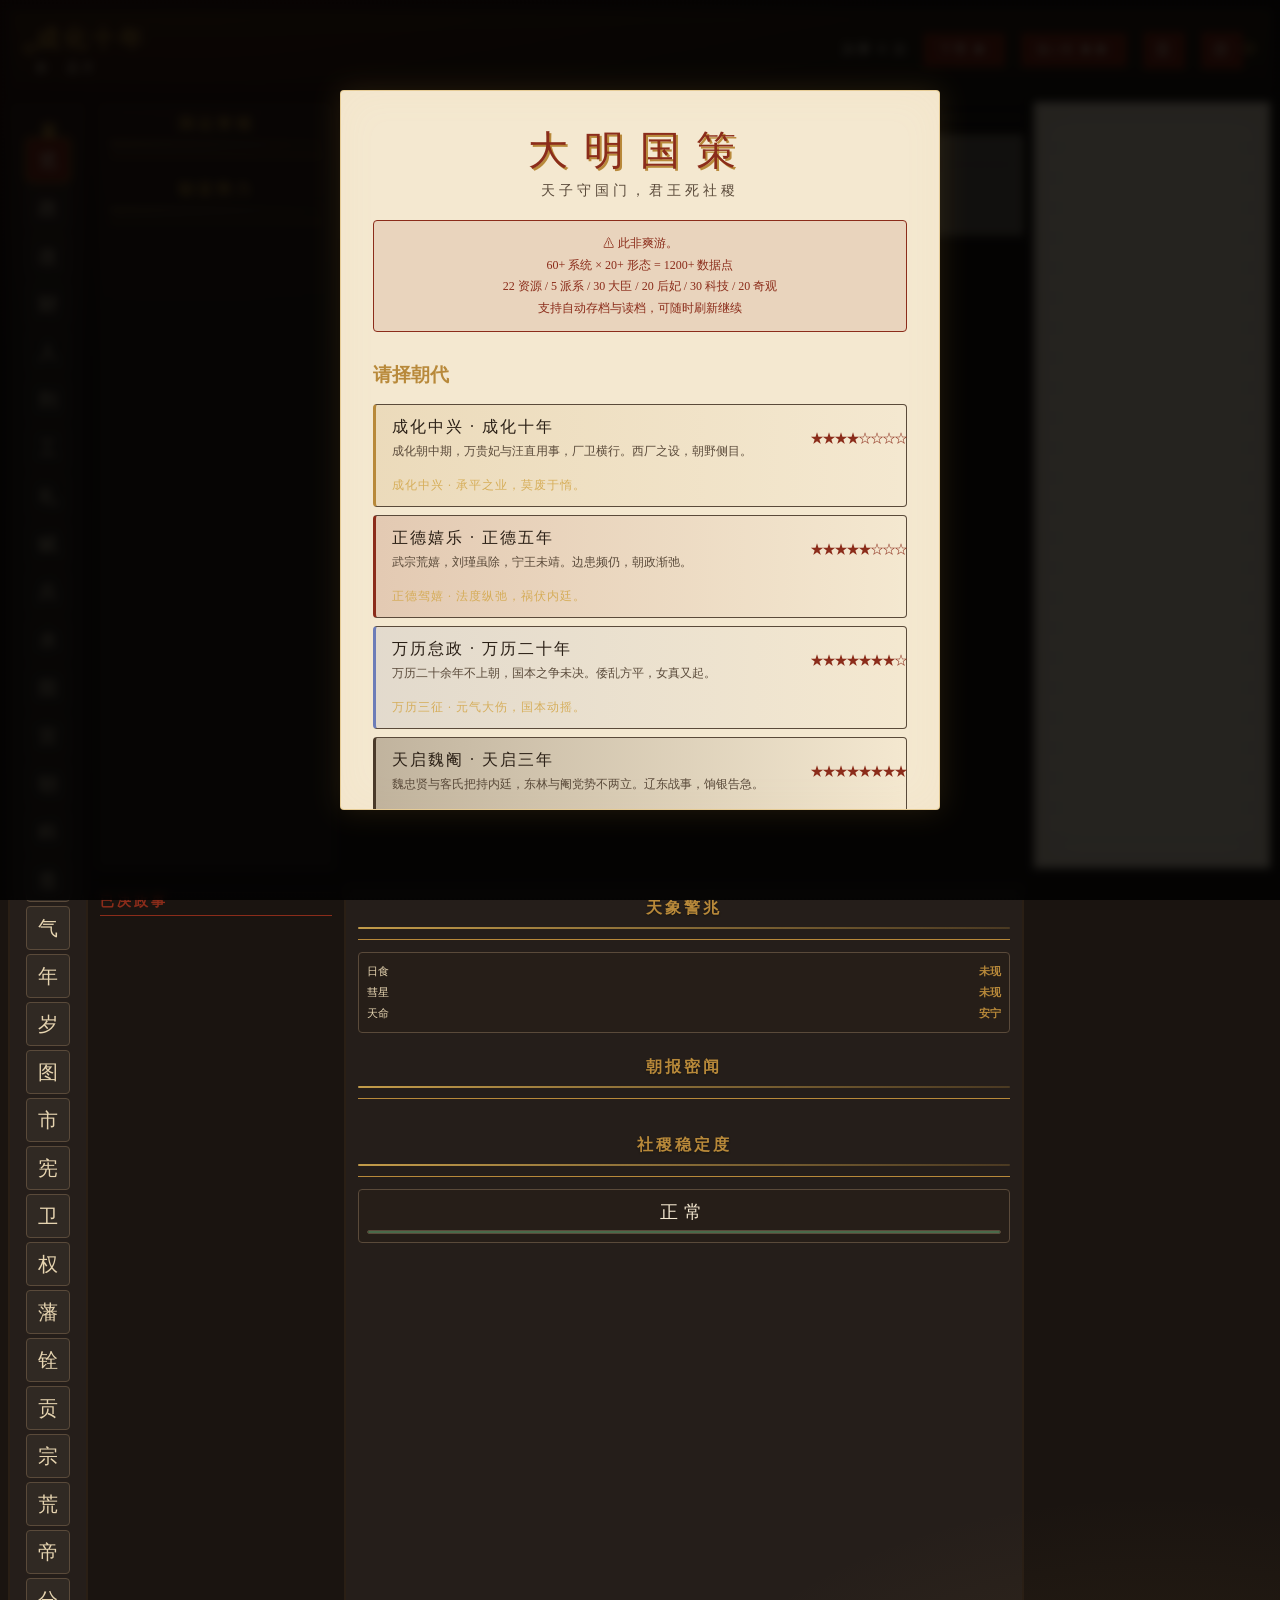
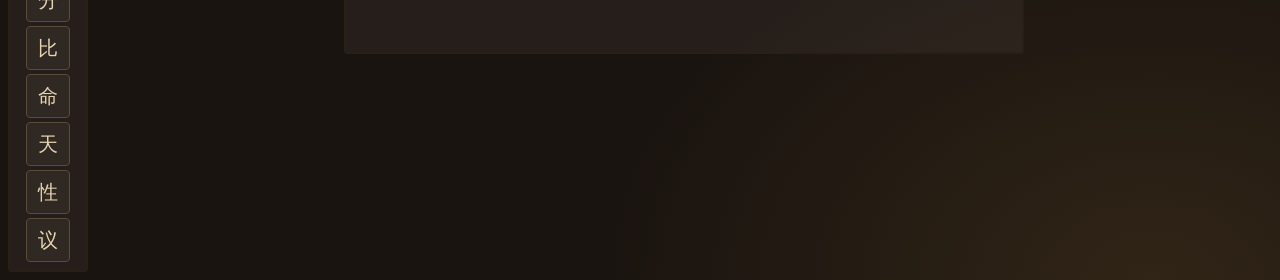
==== daming-guoce-standalone.html @ 9d74d737 "v6.7 界面大改：减少中间空白，收紧布局间距" ====
<!DOCTYPE html>
<html lang="zh-CN">
<head>
<meta charset="UTF-8">
<meta name="viewport" content="width=device-width, initial-scale=1.0">
<title>大明国策 v3.2</title>
<link rel="manifest" href="manifest.json">
<meta name="theme-color" content="#8b2c1a">
<meta name="apple-mobile-web-app-capable" content="yes">
<meta name="apple-mobile-web-app-title" content="大明国策">
<link rel="icon" href="data:image/svg+xml,%3Csvg xmlns='http://www.w3.org/2000/svg' viewBox='0 0 100 100'%3E%3Ctext y='80' font-size='80'%3E%F0%9F%9A%9C%3C/text%3E%3C/svg%3E">
<link rel="stylesheet" href="style.css">
</head>
<body>
<div class="game-container">
    <!-- 顶部 -->
    <header class="dynasty-header">
        <div class="dynasty-title">
            <span class="era-name" id="era-name">成化十年</span>
            <span class="emperor" id="emperor">春 · 孟月</span>
        </div>
        <div class="time-control">
            <span class="time-label" id="time-label">决事 0 次</span>
            <button class="time-btn" id="next-month">下季 ▶</button>
            <button class="time-btn" id="next-year" title="快进一年">快1年 ▶▶</button>
            <button class="save-btn" id="sfx-btn" title="音效设置">音</button>
            <button class="save-btn" id="save-btn" title="手动存档">存</button>
        </div>
    </header>

    <!-- 左侧：系统菜单 -->
    <nav class="system-menu">
        <h2 class="menu-title">朝廷六部</h2>
        <div class="menu-tabs" id="menu-tabs">
            <div class="menu-tab active" data-tab="overview">览</div>
            <div class="menu-tab" data-tab="politics">政</div>
            <div class="menu-tab" data-tab="govern">改</div>
            <div class="menu-tab" data-tab="economy">财</div>
            <div class="menu-tab" data-tab="personnel">人</div>
            <div class="menu-tab" data-tab="impeach">刑</div>
            <div class="menu-tab" data-tab="construction">工</div>
            <div class="menu-tab" data-tab="diplomacy">礼</div>
            <div class="menu-tab" data-tab="finance">赋</div>
            <div class="menu-tab" data-tab="military">兵</div>
            <div class="menu-tab" data-tab="transport">水</div>
            <div class="menu-tab" data-tab="prison">囹</div>
            <div class="menu-tab" data-tab="harem">宫</div>
            <div class="menu-tab" data-tab="court">朝</div>
            <div class="menu-tab" data-tab="keju">科</div>
            <div class="menu-tab" data-tab="yingzao">造</div>
            <div class="menu-tab" data-tab="tech">气</div>
            <div class="menu-tab" data-tab="decade">年</div>
            <div class="menu-tab" data-tab="yearend">岁</div>
            <div class="menu-tab" data-tab="map">图</div>
            <div class="menu-tab" data-tab="markets">市</div>
            <div class="menu-tab" data-tab="censor">宪</div>
            <div class="menu-tab" data-tab="secret">卫</div>
            <div class="menu-tab" data-tab="intrigue">权</div>
            <div class="menu-tab" data-tab="prince">藩</div>
            <div class="menu-tab" data-tab="selection">铨</div>
            <div class="menu-tab" data-tab="tribute">贡</div>
            <div class="menu-tab" data-tab="zongfan">宗</div>
            <div class="menu-tab" data-tab="famine">荒</div>
            <div class="menu-tab" data-tab="emperor">帝</div>
            <div class="menu-tab" data-tab="share">分</div>
            <div class="menu-tab" data-tab="compare">比</div>
            <!-- 批E：王朝使命 -->
            <div class="menu-tab" data-tab="mission">命</div>
            <!-- v6.6 批L-甲：天命 -->
            <div class="menu-tab" data-tab="tianming">天</div>
            <!-- v6.6 批L-乙：心性 -->
            <div class="menu-tab" data-tab="xinxing">性</div>
            <!-- v6.6 批L-丙：朝会 -->
            <div class="menu-tab" data-tab="chaohui">议</div>
        </div>
    </nav>

    <!-- 主内容 -->
    <main class="main-content">
        <!-- 左侧：22资源 + 5派系 -->
        <aside class="left-panel">
            <h2 class="panel-title">国运资储</h2>
            <div class="stat-list" id="resource-list"></div>
            <h2 class="panel-title" style="margin-top:24px">朝堂势力</h2>
            <div class="faction-list" id="faction-list"></div>
        </aside>

        <!-- 中央：国事区（永久DOM，切tab不销毁） -->
        <div class="edict-zone" id="edict-zone">
            <div class="season-banner" id="season-banner"></div>
            <div class="edict-paper" id="edict-paper">
                <div class="edict-from" id="edict-from">【候旨】</div>
                <h2 class="edict-title" id="edict-title">国事待理</h2>
                <div class="edict-content" id="edict-content">点右上"下季"推进国事，遇有大事将有急奏呈上。</div>
            </div>
        </div>
        <!-- 中央：当前面板 -->
        <section class="center-panel" id="center-panel">
            <!-- 中央内容由各系统动态渲染 -->
        </section>
        <!-- 中央：已决政事（永久DOM） -->
        <div class="edict-history" id="edict-history-zone">
            <h3 class="history-title">已决政事</h3>
            <div class="history-list" id="history-list"></div>
        </div>

        <!-- 右侧：天象 + 朝报 + 稳定度 -->
        <aside class="right-panel">
            <h2 class="panel-title">天象警兆</h2>
            <div class="celestial">
                <div class="celestial-item">
                    <span class="celestial-label">日食</span>
                    <span class="celestial-value" id="omen-eclipse">未现</span>
                </div>
                <div class="celestial-item">
                    <span class="celestial-label">彗星</span>
                    <span class="celestial-value" id="omen-comet">未现</span>
                </div>
                <div class="celestial-item">
                    <span class="celestial-label">天命</span>
                    <span class="celestial-value" id="omen-mandate">安宁</span>
                </div>
            </div>
            <h2 class="panel-title" style="margin-top:24px">朝报密闻</h2>
            <div class="news-list" id="news-list"></div>
            <h2 class="panel-title" style="margin-top:24px">社稷稳定度</h2>
            <div class="stability-box">
                <div class="stability-level" id="stability-level">正常</div>
                <div class="stability-bar">
                    <div class="stability-fill" id="stability-fill"></div>
                </div>
            </div>
        </aside>
    </main>
</div>

<!-- 批1：移动端底部导航（<768px 由 CSS 启用） -->
<nav class="mobile-tabbar" id="mobile-tabbar">
    <div class="mobile-tab active" data-mview="center"><span class="mt-icon">事</span><span class="mt-label">国事</span></div>
    <div class="mobile-tab" data-mview="left"><span class="mt-icon">储</span><span class="mt-label">资储</span></div>
    <div class="mobile-tab" data-mview="menu"><span class="mt-icon">朝</span><span class="mt-label">朝堂</span></div>
    <div class="mobile-tab" data-mview="right"><span class="mt-icon">天</span><span class="mt-label">天象</span></div>
</nav>
<button class="mobile-next-btn" id="mobile-next" title="下季">下季 ▶</button>

<!-- 事件弹窗 -->
<div class="event-modal" id="event-modal">
    <div class="event-paper">
        <div class="event-header" id="event-header">春 · 孟月</div>
        <h2 class="event-title" id="event-title">飞蝗蔽天</h2>
        <div class="event-content" id="event-content">北直隶蝗灾。</div>
        <div class="event-choices" id="event-choices"></div>
    </div>
</div>

<!-- 奏折弹窗（仪式化） -->
<div class="memorial-modal" id="memorial-modal">
    <div class="memorial-paper">
        <!-- 奏折头部：递折部门 + 密级 -->
        <div class="memorial-ribbon">
            <div class="memorial-ministry" id="memorial-ministry">户部 · 本章</div>
            <div class="memorial-time" id="memorial-time">天启三年 春</div>
        </div>
        
        <!-- 奏折主文 -->
        <div class="memorial-body">
            <div class="memorial-handle"></div>
            <h2 class="memorial-title" id="memorial-title">请发内帑赈济</h2>
            <div class="memorial-content" id="memorial-content"></div>
        </div>
        
        <!-- 票拟：内阁意见 -->
        <div class="pini-section">
            <div class="pini-label">【内阁票拟】</div>
            <div class="pini-text" id="pini-text">准奏照办</div>
            <div class="pini-reason" id="pini-reason">该部所奏合于大体，臣等议如所请。</div>
        </div>
        
        <!-- 批红：御玺 -->
        <div class="pihong-section">
            <div class="seal-container">
                <div class="seal-circle">
                    <span class="seal-glyph">御</span>
                </div>
                <div class="seal-info">
                    <div class="seal-name" id="seal-name">用制诰之宝</div>
                    <div class="seal-desc" id="seal-desc">朱文方印</div>
                </div>
            </div>
        </div>
        
        <!-- 圣裁 -->
        <h3 class="memorial-decision-title">圣上亲裁</h3>
        <div class="memorial-choices" id="memorial-choices"></div>
    </div>
</div>

<!-- 剧本选择弹窗 -->
<div class="script-modal active" id="script-modal">
    <div class="script-paper">
        <div class="script-title">大明国策</div>
        <div class="script-subtitle">天子守国门，君王死社稷</div>
        <div class="script-warning">
            ⚠ 此非爽游。<br>
            60+ 系统 × 20+ 形态 = 1200+ 数据点<br>
            22 资源 / 5 派系 / 30 大臣 / 20 后妃 / 30 科技 / 20 奇观<br>
            支持自动存档与读档，可随时刷新继续
        </div>
        <h3 style="color: #b8893a; margin-top: 30px;">请择朝代</h3>
        <div class="script-list" id="script-list"></div>
    </div>
</div>

<!-- 结局弹窗 -->
<div class="end-modal" id="end-modal">
    <div class="end-paper">
        <div class="end-era" id="end-era">天启三年</div>
        <h2 class="end-title" id="end-title">国运终焉</h2>
        <div class="end-content" id="end-content"></div>
        <div class="end-stats" id="end-stats"></div>
        <!-- 批3：结局回响「身后名」区块（编年大事/厂卫卷宗/谥号/史官总评） -->
        <div class="end-legacy" id="end-legacy"></div>
        <div class="end-buttons">
            <button class="restart-btn" id="restart-btn">再起一朝</button>
            <button class="continue-btn" id="end-continue-btn">载入存档</button>
        </div>
    </div>
</div>

<!-- 批1：岁末大计面板（五步分展 + 玉玺钦此） -->
<div class="yearend-modal" id="yearend-modal">
    <div class="yearend-paper">
        <div class="ye-header">
            <div class="ye-era" id="ye-era">岁末大计</div>
            <button class="ye-close" id="ye-close-btn">暂离</button>
        </div>
        <div class="ye-steps-bar" id="ye-steps-bar"></div>
        <div class="ye-body" id="ye-body"></div>
        <div class="ye-footer" id="ye-footer"></div>
    </div>
</div>

<!-- 批1：音效设置弹窗 -->
<div class="sfx-modal" id="sfx-modal">
    <div class="sfx-paper">
        <h2 class="sfx-title">御用音律</h2>
        <div class="sfx-row">
            <span class="sfx-label">音效</span>
            <button class="sfx-toggle" id="sfx-toggle">开</button>
        </div>
        <div class="sfx-row">
            <span class="sfx-label">音量</span>
            <input type="range" id="sfx-volume" class="sfx-volume" min="0" max="100" value="60">
        </div>
        <div class="sfx-hint">钟鼓磬音，皆宫中所制，不假外物。</div>
        <button class="sfx-close" id="sfx-close">知 道 了</button>
    </div>
</div>

<!-- 批2：舆图地区况卡浮层 -->
<div class="map-modal" id="map-modal">
    <div class="map-paper">
        <div class="map-cell-head">
            <span class="map-cell-name" id="map-cell-name">北直隶</span>
            <span class="map-cell-tag" id="map-cell-tag">布政司</span>
            <button class="map-cell-close" id="map-cell-close" onclick="closeMapModal()">退 出</button>
        </div>
        <div class="map-cell-status" id="map-cell-status">当前状态：安定</div>
        <div class="map-cell-desc" id="map-cell-desc"></div>
        <div class="map-cell-cool" id="map-cell-cool"></div>
        <div class="map-cell-actions" id="map-cell-actions"></div>
        <!-- 批J(v6.3)：省份治细务（省画像+分支治理），运行时注入 -->
        <div class="pv-zone" id="pv-zone"></div>
    </div>
</div>

<!-- 批3：命将出师浮层（选帅/调饷/兵力/战报急奏） -->
<div class="map-modal" id="exp-modal">
    <div class="map-paper exp-paper">
        <div class="map-cell-head">
            <span class="map-cell-name" id="exp-title">命将出师</span>
            <span class="map-cell-tag">九边战守</span>
            <button class="map-cell-close" id="exp-close" onclick="closeExpModal()">退 出</button>
        </div>
        <div class="map-cell-cool" id="exp-subtitle"></div>
        <div class="exp-body" id="exp-body"></div>
    </div>
</div>

<!-- 批C：战棋/回合制战场浮层（布阵/战术/地形/士气/火器/撤军，复用 exp-modal 样式） -->
<div class="map-modal" id="bf-modal">
    <div class="map-paper exp-paper">
        <div class="map-cell-head">
            <span class="map-cell-name" id="bf-title">战阵相持</span>
            <span class="map-cell-tag" id="bf-tag">回合制小战</span>
            <button class="map-cell-close" id="bf-close" onclick="bfClose()">退 出</button>
        </div>
        <div class="map-cell-cool" id="bf-subtitle"></div>
        <div class="exp-body" id="bf-body"></div>
    </div>
</div>

<!-- 批2：大臣召见浮层 -->
<div class="talk-modal" id="talk-modal">
    <div class="talk-paper">
        <div class="talk-head">
            <div class="talk-head-id">
                <div class="talk-name" id="talk-name"></div>
                <div class="talk-rank" id="talk-rank"></div>
            </div>
            <div class="talk-loyalty" id="talk-loyalty"></div>
            <button class="talk-close" id="talk-close" onclick="closeTalkModal()">退 下</button>
        </div>
        <div class="talk-relation" id="talk-relation"></div>
        <div class="talk-body" id="talk-body"></div>
        <div class="talk-hint" id="talk-hint"></div>
        <div class="talk-actions" id="talk-actions"></div>
    </div>
</div>

<!-- 批4：早朝议政浮层 -->
<div class="cw-modal" id="court-modal">
    <div class="cw-modal-paper" id="court-paper">
        <h3 class="cw-modal-title">早朝议政</h3>
        <div class="cw-modal-body" id="court-body"></div>
        <button class="cw-btn cw-modal-close" onclick="closeCourtModal()">退朝</button>
    </div>
</div>
<!-- 批4：科举浮层 -->
<div class="cw-modal" id="keju-modal">
    <div class="cw-modal-paper" id="keju-paper">
        <h3 class="cw-modal-title">开科取士</h3>
        <div class="cw-modal-body" id="keju-body"></div>
        <button class="cw-btn cw-modal-close" onclick="closeKejuModal()">退场</button>
    </div>
</div>
<!-- 系统弹窗（弹劾/科技/军事/后宫等） -->
<div class="system-modal" id="system-modal">
    <div class="system-paper" id="system-paper">
        <!-- 动态渲染 -->
    </div>
</div>
<!-- 批D：权谋裁决浮层（朋党倾轧/阴谋暴露/廷杖流放贬谪） -->
<div class="cw-modal" id="intrigue-modal">
    <div class="cw-modal-paper" id="intrigue-paper">
        <h3 class="cw-modal-title" id="intrigue-title">权谋裁决</h3>
        <div class="cw-modal-body" id="intrigue-desc"></div>
        <div class="cw-modal-src cw-dim" id="intrigue-src"></div>
        <div class="cw-modal-body" id="intrigue-opts"></div>
        <button class="cw-btn cw-modal-close" onclick="closeIntrigueModal()">暂缓</button>
    </div>
</div>

<script>// ============================================
// 《大明国策》游戏数据
// 完整规格：22资源 / 5派系 / 四季 / 50+事件
// ============================================

// ====== 22个核心资源 ======
const RESOURCES = {
    treasury:      { name: '国库',   icon: '银', group: 'economic',  desc: '朝廷财政' },
    privyPurse:    { name: '内帑',   icon: '帑', group: 'economic',  desc: '皇帝私房钱' },
    food:          { name: '粮食',   icon: '粮', group: 'economic',  desc: '基础粮食储备' },
    militaryFood:  { name: '军粮',   icon: '饷', group: 'economic',  desc: '军需储备' },
    gunpowder:     { name: '火药',   icon: '药', group: 'economic',  desc: '火攻与神机营' },
    iron:          { name: '铁矿',   icon: '铁', group: 'economic',  desc: '兵器原料' },
    wood:          { name: '木材',   icon: '木', group: 'economic',  desc: '造船与建筑' },
    stone:         { name: '石料',   icon: '石', group: 'economic',  desc: '城墙与奇观' },
    horses:        { name: '马匹',   icon: '马', group: 'economic',  desc: '骑兵与运输' },
    population:    { name: '人口',   icon: '丁', group: 'society',   desc: '在籍人口（万）' },
    stability:     { name: '稳定',   icon: '稳', group: 'society',   desc: '社会安定' },
    prestige:      { name: '威望',   icon: '望', group: 'society',   desc: '朝廷威信' },
    militaryPower: { name: '军力',   icon: '军', group: 'military',  desc: '陆军总数' },
    navyPower:     { name: '水师',   icon: '舟', group: 'military',  desc: '海军总数' },
    mandate:       { name: '天命',   icon: '命', group: 'special',   desc: '天命所归' },
    adminEfficiency:{ name: '行政效率', icon: '政', group: 'internal', desc: '官僚系统效率' },
    corruption:    { name: '腐败',   icon: '腐', group: 'internal',  desc: '腐败程度' },
    culture:       { name: '文化',   icon: '文', group: 'internal',  desc: '教化与科举' },
    tech:          { name: '科技',   icon: '技', group: 'internal',  desc: '工艺水平' },
    commerce:      { name: '商业',   icon: '商', group: 'economic',  desc: '商税与贸易' },
    agriculture:   { name: '农业',   icon: '农', group: 'economic',  desc: '粮产' },
    canalEfficiency:{ name: '漕运',  icon: '漕', group: 'economic',  desc: '粮食运输' },
    vassals:       { name: '藩属',   icon: '藩', group: 'diplomacy', desc: '朝贡国数量' }
};

// 资源分组
const RESOURCE_GROUPS = {
    economic:  { name: '经济', color: '#b8893a' },
    society:   { name: '民生', color: '#4a6a4a' },
    military:  { name: '军事', color: '#8b2c1a' },
    internal:  { name: '内政', color: '#6a5a4a' },
    special:   { name: '天象', color: '#5a4a3a' },
    diplomacy: { name: '外交', color: '#5a6a7a' }
};

// ====== 5个派系 ======
const FACTIONS = {
    civil:    { name: '文官集团',  initial: 60, min: 40, org: '六部+内阁',          hostility: '文官怠政：国库-5%',     overreach: '结党营私，天命-3' },
    military: { name: '武将集团',  initial: 60, min: 30, org: '五军都督+九边',      hostility: '兵变：军力-10%',         overreach: '拥兵自重，天命-3' },
    royal:    { name: '宗室藩王',  initial: 50, min: 20, org: '各地藩王府',          hostility: '靖难之兆：稳定-10',      overreach: '藩王坐大，天命-3' },
    eunuch:   { name: '宦官集团',  initial: 50, min: 25, org: '司礼监+禁府',         hostility: '宦官专权：天命-5',       overreach: '专权乱政，天命-3' },
    consort:  { name: '外戚集团',  initial: 55, min: 15, org: '后妃家族',            hostility: '外戚干政：天命-5',       overreach: '外戚篡权，天命-3' }
};

// ====== 稳定度等级（影响税收/人口/叛乱/士气） ======
const STABILITY_LEVELS = [
    { min: 85, name: '鼎盛', taxMod: 1.15, popMod: 1.30, rebelMod: 0.00, moraleMod: 10 },
    { min: 65, name: '稳定', taxMod: 1.05, popMod: 1.10, rebelMod: 0.02, moraleMod: 5 },
    { min: 45, name: '正常', taxMod: 1.00, popMod: 1.00, rebelMod: 0.05, moraleMod: 0 },
    { min: 25, name: '不稳', taxMod: 0.90, popMod: 0.90, rebelMod: 0.15, moraleMod: -5 },
    { min: 10, name: '危机', taxMod: 0.75, popMod: 0.70, rebelMod: 0.30, moraleMod: -10 },
    { min: 0,  name: '崩溃', taxMod: 0.50, popMod: 0.50, rebelMod: 0.50, moraleMod: -20 }
];

// ====== 弹劾十种下场 ======
const PUNISHMENTS = {
    dismiss:      { name: '驳回弹劾', loyalty: 10, stability: 0, treasury: 0,    demote: 0, death: false, exile: false },
    reprimand:    { name: '训诫留用', loyalty: -5, stability: 1, treasury: 0,    demote: 0, death: false, exile: false },
    fine:         { name: '罚俸半年', loyalty: -10, stability: 2, treasury: 5000, demote: 0, death: false, exile: false },
    demote:       { name: '降级留用', loyalty: -15, stability: 3, treasury: 0,    demote: 1, death: false, exile: false },
    transfer:     { name: '调离要职', loyalty: -8, stability: 1, treasury: 0,    demote: 2, death: false, exile: false },
    dismiss_home: { name: '罢官回乡', loyalty: -20, stability: 5, treasury: 10000, demote: 99, death: false, exile: false },
    confiscate:   { name: '抄家流放', loyalty: 0, stability: 8, treasury: 50000, demote: 99, death: false, exile: true },
    imprison:     { name: '下狱审问', loyalty: 0, stability: 3, treasury: 0,    demote: 99, death: false, exile: false },
    execute:      { name: '斩首示众', loyalty: 0, stability: -3, treasury: 30000, demote: 99, death: true, exile: false },
    exterminate:  { name: '诛族',     loyalty: 0, stability: -10, treasury: 100000, demote: 99, death: true, exile: false }
};

// ====== 季节系统（春/夏/秋/冬） ======
const SEASONS = {
    0: {
        name: '春', month: '正月-三月', icon: '春',
        effect: '万物复苏',
        income: [
            { resource: 'food', formula: '300 * (agriculture/50)' },
            { resource: 'population', formula: 'population * 0.002 * (stability/60)' }
        ],
        expense: '俸禄500 + 军费(军力*0.1)'
    },
    1: {
        name: '夏', month: '四月-六月', icon: '夏',
        effect: '练兵时节',
        income: [
            { resource: 'militaryPower', formula: '100 * (adminEfficiency/50)' }
        ],
        expense: '同上'
    },
    2: {
        name: '秋', month: '七月-九月', icon: '秋',
        effect: '秋收入库',
        income: [
            { resource: 'treasury', formula: '800 * (1-corruption/100) * (adminEfficiency/50)' },
            { resource: 'food', formula: '500 * (agriculture/50)' }
        ],
        expense: '同上'
    },
    3: {
        name: '冬', month: '十月-十二月', icon: '冬',
        effect: '朝贡时节',
        income: [
            { resource: 'prestige', formula: '3 + vassals*0.5' },
            { resource: 'mandate', formula: '2' }
        ],
        expense: '同上'
    }
};

// ====== 事件库 ======
// type: disaster/border/internal/economy/diplomacy/royal
// effect中的key对应RESOURCES或FACTIONS的key

const EVENTS = {
    // ========== 灾害类（8个）==========
    disaster_locust: {
        title: '飞蝗蔽天',
        type: 'disaster',
        desc: '北直隶蝗灾，稼穑殆尽。',
        options: [
            { text: '开仓赈灾', effect: { food: -800, stability: 10, civil: 8, military: -2, prestige: 2 } },
            { text: '征发徭役灭蝗', effect: { food: -200, stability: -5, civil: -5, military: 3, prestige: -3 } },
            { text: '置之不理', effect: { stability: -15, civil: -10, prestige: -5 } }
        ]
    },
    disaster_yellow_river: {
        title: '黄河决口',
        type: 'disaster',
        desc: '开封河决，淹没良田万顷。',
        options: [
            { text: '拨款修堤', effect: { treasury: -1200, stability: 8, civil: 5, military: -2 } },
            { text: '征发民夫', effect: { food: -300, stability: -3, civil: -8, military: 2 } },
            { text: '顺其自然', effect: { stability: -18, civil: -12, food: -500 } }
        ]
    },
    disaster_drought: {
        title: '赤地千里',
        type: 'disaster',
        desc: '陕西大旱，颗粒无收。',
        options: [
            { text: '开官仓赈济', effect: { food: -1000, stability: 8, civil: 8, prestige: 5 } },
            { text: '祈雨祭天', effect: { mandate: 5, prestige: 3, stability: 1 } },
            { text: '强制征粮', effect: { food: 500, stability: -15, civil: -10, military: 3 } }
        ]
    },
    disaster_plague: {
        title: '瘟疫横行',
        type: 'disaster',
        desc: '江南瘟疫，十室九空。',
        options: [
            { text: '派医官救治', effect: { treasury: -800, stability: 5, civil: 6, eunuch: 3 } },
            { text: '隔离疫区', effect: { food: -200, stability: -5, military: 5, civil: -3 } },
            { text: '祭祀祈福', effect: { prestige: -2, stability: -3, mandate: 3, civil: -2 } }
        ]
    },
    disaster_earthquake: {
        title: '地动山摇',
        type: 'disaster',
        desc: '京师地震，宫殿倾颓。',
        options: [
            { text: '修缮宫殿', effect: { treasury: -1500, prestige: 5, stability: 3 } },
            { text: '减免赋税', effect: { food: -200, stability: 8, civil: 5, prestige: 5 } },
            { text: '不理会', effect: { stability: -10, prestige: -5, mandate: -5 } }
        ]
    },
    disaster_snow: {
        title: '大雪成灾',
        type: 'disaster',
        desc: '北疆雪灾，冻死牛羊无数。',
        options: [
            { text: '调拨粮草', effect: { food: -600, stability: 6, military: 5, civil: 3 } },
            { text: '令边军自救', effect: { military: -3, stability: -4, food: -200 } },
            { text: '不管', effect: { stability: -12, military: -8, prestige: -3 } }
        ]
    },
    disaster_locust_2: {
        title: '蝗蝻复起',
        type: 'disaster',
        desc: '蝗蝻食苗，秋粮堪忧。',
        options: [
            { text: '火焚药薰', effect: { treasury: -400, food: 300, stability: 2, civil: 3 } },
            { text: '以工代赈', effect: { food: -300, stability: 5, civil: 5, treasury: -300 } },
            { text: '坐视不理', effect: { food: -700, stability: -8, prestige: -3 } }
        ]
    },
    disaster_tsunami: {
        title: '海啸涌潮',
        type: 'disaster',
        desc: '东南海啸，毁屋溺人。',
        options: [
            { text: '抚恤灾民', effect: { treasury: -700, stability: 6, civil: 5 } },
            { text: '整饬海防', effect: { treasury: -500, military: 5, prestige: 3 } },
            { text: '听之任之', effect: { stability: -10, civil: -8 } }
        ]
    },
    
    // ========== 边患类（7个）==========
    border_tartar: {
        title: '鞑靼犯边',
        type: 'border',
        desc: '鞑靼骑兵破关，劫掠边民。',
        options: [
            { text: '出兵迎击', effect: { militaryPower: -500, prestige: 8, military: 10, civil: -3, treasury: -1000 } },
            { text: '坚壁清野', effect: { food: -300, stability: -3, military: -5, prestige: -2 } },
            { text: '纳贡求和', effect: { treasury: -1500, prestige: -8, military: -8, stability: -2 } }
        ]
    },
    border_wokou: {
        title: '倭寇劫掠',
        type: 'border',
        desc: '倭寇登陆浙闽，烧杀淫掠。',
        options: [
            { text: '派兵剿倭', effect: { militaryPower: -300, prestige: 6, military: 8, treasury: -800 } },
            { text: '加强海禁', effect: { treasury: 200, stability: -3, civil: -5, eunuch: 5 } },
            { text: '招安海盗', effect: { treasury: -400, stability: 2, military: -3 } }
        ]
    },
    border_tusi: {
        title: '土司叛乱',
        type: 'border',
        desc: '云南土司反，攻城略地。',
        options: [
            { text: '出兵平叛', effect: { militaryPower: -600, prestige: 5, military: 8, treasury: -1200 } },
            { text: '招抚土司', effect: { prestige: 3, stability: 2, treasury: -500 } },
            { text: '改土归流', effect: { civil: 5, stability: -5, royal: -5, prestige: 4 } }
        ]
    },
    border_pay: {
        title: '边军缺饷',
        type: 'border',
        desc: '九边欠饷，兵有怨言。',
        options: [
            { text: '立刻拨饷', effect: { treasury: -1500, military: 12, stability: 5 } },
            { text: '拖欠部分', effect: { treasury: -500, military: -8, stability: -5 } },
            { text: '削减编制', effect: { militaryPower: -1000, treasury: 500, military: -15, stability: -10 } }
        ]
    },
    border_strife: {
        title: '武将争功',
        type: 'border',
        desc: '总兵与监军互讦，请旨定夺。',
        options: [
            { text: '偏袒总兵', effect: { military: 8, eunuch: -8, stability: -2 } },
            { text: '偏袒监军', effect: { eunuch: 8, military: -8, stability: -2 } },
            { text: '各打五十大板', effect: { military: -3, eunuch: -3, stability: 3, prestige: 2 } }
        ]
    },
    border_jurchen: {
        title: '女真崛起',
        type: 'border',
        desc: '辽东女真强盛，渐成边患。',
        options: [
            { text: '整饬武备', effect: { treasury: -800, militaryPower: 300, military: 6, prestige: 3 } },
            { text: '开放互市安抚', effect: { treasury: 300, stability: 2, military: -3 } },
            { text: '不予理会', effect: { stability: -2, prestige: -3 } }
        ]
    },
    border_haifang: {
        title: '海防松弛',
        type: 'border',
        desc: '闽浙卫所空虛，海防废弛。',
        options: [
            { text: '拨款整修', effect: { treasury: -600, militaryPower: 200, military: 5, prestige: 2 } },
            { text: '暂缓', effect: { stability: -2, military: -3 } },
            { text: '强征民船', effect: { treasury: 200, stability: -5, civil: -5, military: 3 } }
        ]
    },
    
    // ========== 内政类（20个）==========
    internal_recommend: {
        title: '举荐贤才',
        type: 'internal',
        desc: '侍郎荐人，请旨录用。',
        options: [
            { text: '直接录用', effect: { prestige: 3, civil: 8, eunuch: -5 } },
            { text: '驳回', effect: { civil: -5, prestige: -2 } },
            { text: '调查后再定', effect: { treasury: -200, stability: 2, civil: 2, eunuch: 5 } }
        ]
    },
    internal_exam: {
        title: '科场舞弊',
        type: 'internal',
        desc: '会试弊案，朝野震惊。',
        options: [
            { text: '严查到底', effect: { prestige: 5, stability: 3, civil: -5, eunuch: -3 } },
            { text: '压下消息', effect: { stability: -5, civil: 3, eunuch: 5 } },
            { text: '重新考试', effect: { treasury: -300, prestige: 4, civil: 5 } }
        ]
    },
    internal_corrupt: {
        title: '官员贪污',
        type: 'internal',
        desc: '侍郎贪墨，请旨论处。',
        options: [
            { text: '严查抄家', effect: { treasury: 1000, stability: 5, civil: -3, eunuch: -5 } },
            { text: '警告了事', effect: { civil: 3, stability: -5, eunuch: 5 } },
            { text: '默许', effect: { treasury: -300, stability: -8, civil: 5, eunuch: 8 } }
        ]
    },
    internal_eunuch: {
        title: '宦官专权',
        type: 'internal',
        desc: '司礼监干政，权倾朝野。',
        options: [
            { text: '打压宦官', effect: { eunuch: -12, civil: 8, stability: 3, prestige: 5 } },
            { text: '利用宦官', effect: { eunuch: 10, civil: -8, stability: -3 } },
            { text: '平衡双方', effect: { eunuch: 3, civil: 3, stability: 1, prestige: 2 } }
        ]
    },
    internal_consort: {
        title: '外戚干政',
        type: 'internal',
        desc: '万贵妃父把持朝政，请旨抑制。',
        options: [
            { text: '严厉限制', effect: { consort: -10, civil: 8, stability: 2, prestige: 5 } },
            { text: '拉拢外戚', effect: { consort: 10, civil: -8, stability: -3 } },
            { text: '联姻平衡', effect: { consort: 5, civil: -2, stability: 1, prestige: 2 } }
        ]
    },
    internal_party: {
        title: '党争爆发',
        type: 'internal',
        desc: '东林与齐楚浙党相互攻讦。',
        options: [
            { text: '支持东林', effect: { civil: 8, eunuch: -5, stability: -3, prestige: 2 } },
            { text: '支持齐楚浙党', effect: { civil: 5, eunuch: 5, stability: -2 } },
            { text: '各打五十大板', effect: { civil: -5, stability: 5, prestige: 5 } }
        ]
    },
    internal_prince: {
        title: '藩王不臣',
        type: 'internal',
        desc: '燕王图谋不轨，请旨削藩。',
        options: [
            { text: '削藩', effect: { royal: -20, stability: -5, prestige: 10, civil: 5 } },
            { text: '安抚', effect: { royal: 10, stability: 2, prestige: -3, treasury: -500 } },
            { text: '联姻笼络', effect: { royal: 8, consort: 5, stability: 1, treasury: -800 } }
        ]
    },
    internal_empress: {
        title: '太后干政',
        type: 'internal',
        desc: '太后临朝，请旨定夺。',
        options: [
            { text: '请太后还政', effect: { consort: -12, civil: 10, stability: 3, prestige: 5 } },
            { text: '顺从太后', effect: { consort: 12, civil: -8, eunuch: 5, stability: -3 } },
            { text: '折中分权', effect: { consort: 2, civil: 2, stability: 1 } }
        ]
    },
    internal_remonstrance: {
        title: '言官死谏',
        type: 'internal',
        desc: '御史抬棺上殿，犯颜直谏。',
        options: [
            { text: '纳谏改过', effect: { stability: 5, prestige: 8, civil: 8, eunuch: -3 } },
            { text: '厚葬不予采纳', effect: { prestige: 3, civil: 2, stability: -2 } },
            { text: '以犯上治罪', effect: { stability: -10, prestige: -8, civil: -12, mandate: -3 } }
        ]
    },
    internal_secret: {
        title: '奏折留中',
        type: 'internal',
        desc: '御史密折，言辞激烈。',
        options: [
            { text: '留中不发', effect: { stability: 3, civil: -5, eunuch: 5 } },
            { text: '发出公议', effect: { stability: -5, prestige: 5, civil: 8, eunuch: -5 } },
            { text: '召见密询', effect: { treasury: -200, stability: 1, civil: 2, eunuch: 3 } }
        ]
    },
    internal_jingcha: {
        title: '京察大计',
        type: 'internal',
        desc: '六年京察，考核群臣。',
        options: [
            { text: '严格考核', effect: { stability: 3, prestige: 5, civil: -5, corruption: -3 } },
            { text: '走过场', effect: { stability: -2, civil: 5, corruption: 2 } },
            { text: '借机打压异己', effect: { civil: -8, eunuch: 5, stability: -3, prestige: -3 } }
        ]
    },
    internal_crown: {
        title: '请立太子',
        type: 'internal',
        desc: '群臣请立储君。',
        options: [
            { text: '立嫡长子', effect: { stability: 8, civil: 5, royal: 3, consort: -5 } },
            { text: '立贤不立长', effect: { prestige: 5, civil: -3, stability: -3, royal: -2 } },
            { text: '暂不立储', effect: { stability: -5, civil: -3, eunuch: 3 } }
        ]
    },
    internal_piaoni: {
        title: '内阁票拟之争',
        type: 'internal',
        desc: '首辅次辅争权，请旨定夺。',
        options: [
            { text: '支持首辅', effect: { civil: 5, stability: 2, eunuch: -3 } },
            { text: '支持次辅', effect: { civil: 3, stability: -2, eunuch: 3 } },
            { text: '各打五十大板', effect: { civil: -5, stability: 5, prestige: 5 } }
        ]
    },
    internal_dongchang: {
        title: '厂卫构陷',
        type: 'internal',
        desc: '东厂密报，请旨拿问。',
        options: [
            { text: '令禁府拿问', effect: { eunuch: 8, civil: -10, stability: -3, prestige: -2 } },
            { text: '先派人暗查', effect: { treasury: -300, stability: 2, eunuch: -3, civil: 3 } },
            { text: '斥退东厂', effect: { eunuch: -12, civil: 10, stability: 3, prestige: 5 } }
        ]
    },
    internal_zaochao: {
        title: '百官早朝',
        type: 'internal',
        desc: '群臣请恢复早朝。',
        options: [
            { text: '恢复早朝', effect: { stability: 5, prestige: 5, civil: 8, eunuch: -3 } },
            { text: '改三日一朝', effect: { stability: 2, civil: 2, prestige: 1 } },
            { text: '依旧免朝', effect: { stability: -5, civil: -8, eunuch: 5, prestige: -3 } }
        ]
    },
    internal_yongguan: {
        title: '裁汰冗官',
        type: 'internal',
        desc: '户部请裁撤冗员。',
        options: [
            { text: '大加裁汰', effect: { treasury: 800, stability: -5, civil: -10, prestige: 3 } },
            { text: '小规模裁减', effect: { treasury: 300, stability: -1, civil: -3 } },
            { text: '不裁', effect: { treasury: -200, civil: 5, stability: 2 } }
        ]
    },
    internal_xungui: {
        title: '勋贵争荫',
        type: 'internal',
        desc: '勋贵争求恩荫入仕。',
        options: [
            { text: '按军功授荫', effect: { military: 8, civil: -3, stability: 3, prestige: 3 } },
            { text: '按亲疏授荫', effect: { royal: 5, military: -5, stability: -2 } },
            { text: '暂停恩荫', effect: { military: -8, civil: 5, treasury: 400, stability: 2 } }
        ]
    },
    internal_qingjing: {
        title: '藩王请京',
        type: 'internal',
        desc: '边藩请求入京辅政。',
        options: [
            { text: '准其入京', effect: { royal: 10, civil: -8, stability: -3 } },
            { text: '婉言拒绝', effect: { royal: -8, civil: 5, stability: 2 } },
            { text: '入京但不留京', effect: { royal: 2, civil: 2, stability: 1, prestige: 2 } }
        ]
    },
    internal_kuikong: {
        title: '地方州县亏空',
        type: 'internal',
        desc: '江南亏空，请旨彻查。',
        options: [
            { text: '派御史彻查', effect: { treasury: -400, stability: 3, civil: 3, corruption: -3 } },
            { text: '令地方补足', effect: { treasury: 500, stability: -5, civil: -5 } },
            { text: '不了了之', effect: { stability: -3, corruption: 5, civil: 2 } }
        ]
    },
    internal_morals: {
        title: '言官风闻奏事',
        type: 'internal',
        desc: '御史弹劾大臣，请旨定夺。',
        options: [
            { text: '准其弹劾', effect: { prestige: 3, civil: -5, stability: 2 } },
            { text: '驳回弹劾', effect: { civil: 5, stability: -2, prestige: -2 } },
            { text: '调查后再定', effect: { treasury: -200, stability: 2, civil: 2, eunuch: 3 } }
        ]
    },
    
    // ========== 经济类（18个）==========
    economy_haijin: {
        title: '请开海禁',
        type: 'economy',
        desc: '闽广士绅请开海禁。',
        options: [
            { text: '准开海禁', effect: { treasury: 1000, prestige: 3, civil: 5, stability: -2, commerce: 5 } },
            { text: '仍禁如故', effect: { stability: 2, military: 3, civil: -3, commerce: -2 } },
            { text: '加征船税', effect: { treasury: 500, civil: -5, eunuch: 5, commerce: 3 } }
        ]
    },
    economy_mine: {
        title: '银矿之议',
        type: 'economy',
        desc: '云南奏报发现银矿。',
        options: [
            { text: '官营开采', effect: { treasury: 2000, civil: 3, stability: 2, corruption: 2 } },
            { text: '许民开采', effect: { treasury: 800, civil: 8, stability: -1, commerce: 3 } },
            { text: '封矿不采', effect: { stability: -3, prestige: -2, civil: -5 } }
        ]
    },
    economy_coin: {
        title: '钱法混乱',
        type: 'economy',
        desc: '私钱泛滥，币制混乱。',
        options: [
            { text: '改铸新钱', effect: { treasury: -600, stability: 5, commerce: 3, corruption: -2 } },
            { text: '放任不管', effect: { stability: -8, commerce: -5, corruption: 3 } },
            { text: '强令通行', effect: { stability: -3, treasury: 300, civil: -5 } }
        ]
    },
    economy_caoyun: {
        title: '漕运淤塞',
        type: 'economy',
        desc: '运河淤塞，漕运不畅。',
        options: [
            { text: '拨款疏浚', effect: { treasury: -800, food: 500, stability: 3, civil: 5, canalEfficiency: 5 } },
            { text: '改行海运', effect: { treasury: -500, food: 300, stability: 2, military: 3, canalEfficiency: -2 } },
            { text: '暂不处理', effect: { food: -500, stability: -5, civil: -5, canalEfficiency: -5 } }
        ]
    },
    economy_tax: {
        title: '商税之争',
        type: 'economy',
        desc: '户部请加征商税。',
        options: [
            { text: '加征商税', effect: { treasury: 800, stability: -3, civil: -5, commerce: -3 } },
            { text: '维持原税', effect: { stability: 2, commerce: 2 } },
            { text: '减免商税', effect: { treasury: -400, stability: 3, civil: 5, commerce: 5 } }
        ]
    },
    economy_salt: {
        title: '盐政之弊',
        type: 'economy',
        desc: '私盐泛滥，盐政败坏。',
        options: [
            { text: '严查盐政', effect: { treasury: 1000, stability: 2, corruption: -3, civil: -3 } },
            { text: '招安盐枭', effect: { stability: 3, corruption: 2, military: 2 } },
            { text: '放开盐禁', effect: { treasury: 500, commerce: 5, corruption: -2, stability: -2 } }
        ]
    },
    economy_weave: {
        title: '织造之请',
        type: 'economy',
        desc: '应天织造请扩充机户。',
        options: [
            { text: '扩充官营', effect: { treasury: 600, commerce: 3, civil: -5, stability: -2 } },
            { text: '许民自织', effect: { treasury: 200, commerce: 5, civil: 5 } },
            { text: '维持现状', effect: { stability: 1 } }
        ]
    },
    economy_shibosi: {
        title: '市舶司复设',
        type: 'economy',
        desc: '福建请复设市舶司。',
        options: [
            { text: '复设市舶司', effect: { treasury: 800, commerce: 5, prestige: 3, eunuch: 3 } },
            { text: '不设', effect: { stability: 1, commerce: -2, prestige: -1 } },
            { text: '设司派宦官监税', effect: { treasury: 1000, eunuch: 8, civil: -5, corruption: 3 } }
        ]
    },
    economy_yitiao: {
        title: '一条鞭法',
        type: 'economy',
        desc: '有司请推行一条鞭法。',
        options: [
            { text: '推行', effect: { treasury: 500, stability: 3, civil: 5, corruption: -2, agriculture: 3 } },
            { text: '暂缓', effect: { stability: 1 } },
            { text: '反对', effect: { civil: -3, treasury: -300, stability: -2 } }
        ]
    },
    economy_huangzhuang: {
        title: '皇庄扩地',
        type: 'economy',
        desc: '内帑请扩皇庄。',
        options: [
            { text: '准扩', effect: { treasury: 500, consort: 5, eunuch: 5, stability: -8, civil: -8 } },
            { text: '驳回', effect: { stability: 5, civil: 5, eunuch: -5 } },
            { text: '折中少扩', effect: { treasury: 200, stability: -2, civil: -2 } }
        ]
    },
    economy_chama: {
        title: '茶马互市',
        type: 'economy',
        desc: '陕西奏请茶马互市。',
        options: [
            { text: '官营互市', effect: { treasury: 300, militaryPower: 200, military: 5, commerce: 3 } },
            { text: '许民互市', effect: { treasury: 200, commerce: 5, civil: 5, stability: -1 } },
            { text: '禁止', effect: { stability: -2, military: -5, prestige: -2 } }
        ]
    },
    economy_huangshang: {
        title: '皇商垄断',
        type: 'economy',
        desc: '内府请准皇商垄断某货。',
        options: [
            { text: '准', effect: { treasury: 800, eunuch: 8, civil: -10, stability: -3, commerce: -3 } },
            { text: '不准', effect: { stability: 3, civil: 5, eunuch: -5, commerce: 2 } },
            { text: '折中限额', effect: { treasury: 300, eunuch: 2, civil: -2, stability: 1 } }
        ]
    },
    economy_liumin: {
        title: '流民垦荒',
        type: 'economy',
        desc: '河南奏报流民渐聚。',
        options: [
            { text: '招抚分田', effect: { food: 800, stability: 5, civil: 8, agriculture: 5, treasury: -300 } },
            { text: '强令返籍', effect: { stability: -8, civil: -8, food: -200 } },
            { text: '编入军屯', effect: { militaryPower: 300, food: 200, stability: -3, military: 3 } }
        ]
    },
    economy_water: {
        title: '水患频仍',
        type: 'economy',
        desc: '畿辅水患，请旨赈济。',
        options: [
            { text: '筑堤以工代赈', effect: { treasury: -600, food: 300, stability: 5, civil: 5, agriculture: 3 } },
            { text: '移民就食', effect: { food: -500, stability: 2, civil: -3 } },
            { text: '不治', effect: { stability: -10, food: -400, agriculture: -5 } }
        ]
    },
    economy_storehouse: {
        title: '官仓空虚',
        type: 'economy',
        desc: '户部奏官仓将竭。',
        options: [
            { text: '拨银籴粮', effect: { treasury: -800, food: 1000, stability: 3, civil: 3 } },
            { text: '令地方自筹', effect: { food: 300, stability: -2, civil: -3 } },
            { text: '不充', effect: { stability: -3, food: -100 } }
        ]
    },
    economy_port: {
        title: '口岸闭市',
        type: 'economy',
        desc: '闽浙口岸是否开关。',
        options: [
            { text: '开一港', effect: { treasury: 400, commerce: 5, stability: 3, civil: 5 } },
            { text: '全数封锁', effect: { stability: -5, civil: -8, commerce: -5 } },
            { text: '尽数开放', effect: { treasury: 800, commerce: 8, stability: -2, prestige: 2 } }
        ]
    },
    economy_taxjian: {
        title: '税监横行',
        type: 'economy',
        desc: '税监盘剥，民怨沸腾。',
        options: [
            { text: '撤回税监', effect: { treasury: -500, stability: 5, civil: 8, eunuch: -8, commerce: 3 } },
            { text: '留任', effect: { treasury: 600, eunuch: 8, civil: -8, stability: -3, commerce: -3 } },
            { text: '约束', effect: { treasury: 200, stability: 1, eunuch: -2, civil: 2 } }
        ]
    },
    economy_ironlicence: {
        title: '铁冶之议',
        type: 'economy',
        desc: '工部请议铁冶开禁。',
        options: [
            { text: '官营', effect: { iron: 300, treasury: 200, civil: 3, stability: 2 } },
            { text: '民营', effect: { iron: 500, treasury: 100, civil: 8, stability: -2, commerce: 3 } },
            { text: '封禁', effect: { stability: -2, prestige: -2, civil: -3 } }
        ]
    },
    
    // ========== 外交类（12个）==========
    diplomacy_korea: {
        title: '朝鲜来贡',
        type: 'diplomacy',
        desc: '朝鲜国王请册封世子。',
        options: [
            { text: '册封', effect: { prestige: 10, treasury: 500, civil: 5 } },
            { text: '拒绝', effect: { prestige: -5, civil: -3, military: 2 } },
            { text: '暂缓', effect: { stability: -2 } }
        ]
    },
    diplomacy_oirat: {
        title: '瓦剌求和',
        type: 'diplomacy',
        desc: '瓦剌遣使求互市。',
        options: [
            { text: '同意互市', effect: { treasury: 300, prestige: 5, stability: 2, military: -3, commerce: 3 } },
            { text: '拒绝', effect: { military: 5, prestige: -3, stability: -2 } },
            { text: '拖延', effect: { stability: -1, prestige: -1 } }
        ]
    },
    diplomacy_japan: {
        title: '日本遣使',
        type: 'diplomacy',
        desc: '日本遣使请通商。',
        options: [
            { text: '允许通商', effect: { treasury: 600, prestige: 3, stability: -2, civil: 5, commerce: 3 } },
            { text: '驱逐', effect: { prestige: -3, military: 5, stability: 2 } },
            { text: '朝贡贸易', effect: { prestige: 5, treasury: 200, civil: 3 } }
        ]
    },
    diplomacy_annam: {
        title: '安南叛服',
        type: 'diplomacy',
        desc: '安南黎氏篡陈氏，请旨定夺。',
        options: [
            { text: '出兵征讨', effect: { militaryPower: -800, prestige: 8, military: 8, treasury: -1500 } },
            { text: '遣使斥责', effect: { prestige: 2, stability: 1, treasury: -200 } },
            { text: '容忍', effect: { stability: -3, prestige: -2, military: -3 } }
        ]
    },
    diplomacy_northernyuan: {
        title: '北元求贡',
        type: 'diplomacy',
        desc: '北元小王子请入贡。',
        options: [
            { text: '许贡减赐', effect: { treasury: -300, prestige: 5, stability: 2, military: -2 } },
            { text: '拒绝', effect: { military: 5, prestige: 2, stability: -3 } },
            { text: '虚与委蛇', effect: { stability: 1, prestige: -1 } }
        ]
    },
    diplomacy_western: {
        title: '西域来朝',
        type: 'diplomacy',
        desc: '西域哈密卫请朝贡。',
        options: [
            { text: '厚赐', effect: { treasury: -500, prestige: 10, commerce: 3, stability: 2 } },
            { text: '只纳贡', effect: { prestige: 3, treasury: 200, civil: 2 } },
            { text: '闭门', effect: { prestige: -5, commerce: -2, stability: -2 } }
        ]
    },
    diplomacy_portugal: {
        title: '佛郎机通商',
        type: 'diplomacy',
        desc: '佛郎机船求通商互市。',
        options: [
            { text: '准通商', effect: { treasury: 800, commerce: 5, prestige: 3, stability: -2 } },
            { text: '只许朝贡', effect: { prestige: 3, treasury: 200, commerce: 1 } },
            { text: '驱逐', effect: { prestige: -3, military: 3, stability: 2 } }
        ]
    },
    diplomacy_dutch: {
        title: '红毛夷船',
        type: 'diplomacy',
        desc: '红毛夷船至闽浙海面。',
        options: [
            { text: '水师驱逐', effect: { militaryPower: -300, prestige: 5, military: 6, treasury: -400 } },
            { text: '拒绝并禁海', effect: { stability: -3, commerce: -3, military: 3 } },
            { text: '许其暂泊', effect: { treasury: 300, commerce: 2, stability: -4 } }
        ]
    },
    diplomacy_vassal_help: {
        title: '藩属求援',
        type: 'diplomacy',
        desc: '朝鲜遭倭侵，请援。',
        options: [
            { text: '发兵救援', effect: { militaryPower: -1000, prestige: 12, military: 10, treasury: -2000, stability: 5 } },
            { text: '仅助粮饷', effect: { treasury: -800, food: -500, prestige: 5, military: -3 } },
            { text: '不救', effect: { prestige: -10, stability: -5, military: -3 } }
        ]
    },
    diplomacy_mongol_market: {
        title: '蒙古互市',
        type: 'diplomacy',
        desc: '朵颜三卫请开边市。',
        options: [
            { text: '开互市', effect: { treasury: 300, commerce: 3, stability: 2, military: -3 } },
            { text: '拒绝', effect: { military: 5, stability: -3, prestige: -2 } },
            { text: '开小市', effect: { treasury: 100, commerce: 1, stability: 1 } }
        ]
    },
    diplomacy_heqin: {
        title: '和亲之议',
        type: 'diplomacy',
        desc: '有司请和亲瓦剌。',
        options: [
            { text: '许和亲', effect: { prestige: -5, stability: 5, military: -5, royal: -3 } },
            { text: '拒绝', effect: { prestige: 5, military: 5, stability: -2 } },
            { text: '假公主', effect: { prestige: -8, stability: 2, royal: -5 } }
        ]
    },
    diplomacy_zhenghe: {
        title: '郑和旧事',
        type: 'diplomacy',
        desc: '有司请复遣下西洋。',
        options: [
            { text: '复遣船队', effect: { treasury: -1500, prestige: 10, commerce: 5, stability: -2, military: -2 } },
            { text: '不遣', effect: { stability: 2, civil: 2 } },
            { text: '小规模', effect: { treasury: -500, prestige: 5, commerce: 3, stability: -1 } }
        ]
    },
    
    // ========== 皇族类（9个）==========
    royal_prince_army: {
        title: '藩王请封',
        type: 'royal',
        desc: '边藩请增护卫兵马。',
        options: [
            { text: '同意增兵', effect: { militaryPower: 300, royal: 10, military: 5, treasury: -800 } },
            { text: '驳回', effect: { royal: -10, military: -5, stability: -2 } },
            { text: '削减护卫', effect: { royal: -15, military: -8, stability: -5, prestige: 3 } }
        ]
    },
    royal_prince_dis: {
        title: '藩王不臣',
        type: 'royal',
        desc: '燕王图谋不轨。',
        options: [
            { text: '削藩', effect: { royal: -20, stability: -5, prestige: 10, civil: 5 } },
            { text: '安抚', effect: { royal: 10, stability: 2, prestige: -3, treasury: -500 } },
            { text: '联姻笼络', effect: { royal: 8, consort: 5, stability: 1, treasury: -800 } }
        ]
    },
    royal_consort_ask: {
        title: '后妃请托',
        type: 'royal',
        desc: '后妃为家族请官。',
        options: [
            { text: '授实职', effect: { consort: 10, eunuch: 8, civil: -8, stability: -3 } },
            { text: '给虚衔', effect: { consort: 3, eunuch: 2, civil: -2 } },
            { text: '拒绝', effect: { consort: -10, eunuch: -5, stability: -2, prestige: 5 } }
        ]
    },
    royal_empress_son: {
        title: '皇后无子',
        type: 'royal',
        desc: '皇后久无子嗣。',
        options: [
            { text: '选秀', effect: { consort: 5, prestige: 3, stability: 2, treasury: -300 } },
            { text: '立庶子', effect: { stability: 3, royal: 5, civil: -3 } },
            { text: '拖延', effect: { stability: -8, civil: -5, eunuch: 3 } }
        ]
    },
    royal_prince_grown: {
        title: '皇子成年',
        type: 'royal',
        desc: '皇子年已及冠。',
        options: [
            { text: '封王就藩', effect: { royal: 8, stability: 2, treasury: -500 } },
            { text: '留京听用', effect: { royal: -5, civil: 5, stability: 1, prestige: 2 } },
            { text: '暂不册封', effect: { royal: -3, stability: -1 } }
        ]
    },
    royal_wan: {
        title: '万贵妃干政',
        type: 'royal',
        desc: '万贵妃干预朝政。',
        options: [
            { text: '抑制外戚', effect: { consort: -12, civil: 8, stability: 3, prestige: 5 } },
            { text: '安抚', effect: { consort: 10, civil: -8, stability: -3 } },
            { text: '不闻不问', effect: { consort: 5, civil: -5, stability: -2 } }
        ]
    },
    royal_prince_evil: {
        title: '宗室欺民',
        type: 'royal',
        desc: '藩王纵奴欺民。',
        options: [
            { text: '严惩藩王', effect: { royal: -15, civil: 10, stability: 5, prestige: 8 } },
            { text: '从轻', effect: { royal: 5, civil: -8, stability: -3 } },
            { text: '压下', effect: { royal: 3, civil: -10, stability: -5 } }
        ]
    },
    royal_palace_secret: {
        title: '宫女告密',
        type: 'royal',
        desc: '宫女密报外戚阴谋。',
        options: [
            { text: '严查', effect: { consort: -8, eunuch: 5, stability: 2, prestige: 3 } },
            { text: '压下', effect: { consort: 3, eunuch: -5, stability: -2 } },
            { text: '处死告密者', effect: { stability: -3, eunuch: -3, consort: 2, prestige: -2 } }
        ]
    },
    royal_prince_visit: {
        title: '亲藩入京',
        type: 'royal',
        desc: '亲藩请求入京。',
        options: [
            { text: '准入京', effect: { royal: 10, civil: -8, stability: -3 } },
            { text: '婉拒', effect: { royal: -8, civil: 5, stability: 2 } },
            { text: '入京不留京', effect: { royal: 2, civil: 2, stability: 1, prestige: 2 } }
        ]
    },
    royal_xuanxiu: {
        title: '选秀之议',
        type: 'royal',
        desc: '有司请大选秀女。',
        options: [
            { text: '大选', effect: { consort: 5, stability: 2, prestige: 3, treasury: -300 } },
            { text: '不选', effect: { consort: -5, stability: -1 } },
            { text: '小选', effect: { consort: 2, treasury: -100 } }
        ]
    }
};

// 事件按类型分组（用于随机抽取）
const EVENTS_BY_TYPE = {
    disaster: Object.keys(EVENTS).filter(k => EVENTS[k].type === 'disaster'),
    border:   Object.keys(EVENTS).filter(k => EVENTS[k].type === 'border'),
    internal: Object.keys(EVENTS).filter(k => EVENTS[k].type === 'internal'),
    economy:  Object.keys(EVENTS).filter(k => EVENTS[k].type === 'economy'),
    diplomacy:Object.keys(EVENTS).filter(k => EVENTS[k].type === 'diplomacy'),
    royal:    Object.keys(EVENTS).filter(k => EVENTS[k].type === 'royal')
};

// ====== 初始剧本（4个朝代场景） ======
const SCRIPTS = [
    {
        id: 'chenghua',
        name: '成化中兴',
        era: '成化十年',
        year: 1474,
        desc: '成化朝中期，万贵妃与汪直用事，厂卫横行。西厂之设，朝野侧目。',
        difficulty: 4,
        startStats: {
            treasury: 8000, privyPurse: 5000, food: 4000, militaryFood: 1500,
            gunpowder: 300, iron: 500, wood: 800, stone: 400, horses: 200,
            population: 60000000, stability: 55, prestige: 60,
            militaryPower: 8000, navyPower: 1200, mandate: 70,
            adminEfficiency: 55, corruption: 30, culture: 40, tech: 25,
            commerce: 40, agriculture: 50, canalEfficiency: 30, vassals: 5
        }
    },
    {
        id: 'zhengde',
        name: '正德嬉乐',
        era: '正德五年',
        year: 1510,
        desc: '武宗荒嬉，刘瑾虽除，宁王未靖。边患频仍，朝政渐弛。',
        difficulty: 5,
        startStats: {
            treasury: 6500, privyPurse: 4000, food: 3500, militaryFood: 1200,
            gunpowder: 250, iron: 400, wood: 600, stone: 300, horses: 150,
            population: 58000000, stability: 45, prestige: 50,
            militaryPower: 7500, navyPower: 1000, mandate: 60,
            adminEfficiency: 45, corruption: 40, culture: 35, tech: 28,
            commerce: 35, agriculture: 45, canalEfficiency: 25, vassals: 4
        }
    },
    {
        id: 'wanli',
        name: '万历怠政',
        era: '万历二十年',
        year: 1592,
        desc: '万历二十余年不上朝，国本之争未决。倭乱方平，女真又起。',
        difficulty: 7,
        startStats: {
            treasury: 5000, privyPurse: 3000, food: 3000, militaryFood: 1000,
            gunpowder: 400, iron: 600, wood: 1000, stone: 500, horses: 250,
            population: 55000000, stability: 38, prestige: 45,
            militaryPower: 7000, navyPower: 1500, mandate: 50,
            adminEfficiency: 38, corruption: 50, culture: 30, tech: 32,
            commerce: 30, agriculture: 40, canalEfficiency: 20, vassals: 3
        }
    },
    {
        id: 'tianqi',
        name: '天启魏阉',
        era: '天启三年',
        year: 1623,
        desc: '魏忠贤与客氏把持内廷，东林与阉党势不两立。辽东战事，饷银告急。',
        difficulty: 8,
        startStats: {
            treasury: 4000, privyPurse: 2500, food: 2500, militaryFood: 800,
            gunpowder: 350, iron: 500, wood: 800, stone: 400, horses: 200,
            population: 52000000, stability: 30, prestige: 35,
            militaryPower: 6500, navyPower: 1200, mandate: 40,
            adminEfficiency: 30, corruption: 60, culture: 25, tech: 30,
            commerce: 25, agriculture: 35, canalEfficiency: 18, vassals: 2
        }
    }
];

// 派系初始值
const FACTION_INITIAL = {
    huanling: 60,  // 兼容旧名字
    civil: 60,
    military: 60,
    royal: 50,
    eunuch: 50,
    consort: 55
};
</script>
<script>// ============================================
// 《大明国策》v2.0 — 完整系统数据
// 60+ 系统 × 20+ 形态
// ============================================

// ====== 系统1: 弹劾系统（10种下场 × 6种申冤路径 = 60+ 形态）======
const IMPEACHMENT = {
    // 10种初始下场
    actions: {
        dismiss:      { name: '驳回弹劾', loyalty: +10, stability: 0, treasury: 0,    rank: 0, death: false, exile: false,  msg: '圣上明鉴，弹劾不实' },
        reprimand:    { name: '训诫留用', loyalty: -5,  stability: +1, treasury: 0,    rank: 0, death: false, exile: false,  msg: '姑念旧功，训诫留用' },
        fine:         { name: '罚俸半年', loyalty: -10, stability: +2, treasury: 5000, rank: 0, death: false, exile: false,  msg: '罚俸半年，以儆效尤' },
        demote:       { name: '降级留用', loyalty: -15, stability: +3, treasury: 0,    rank: 1, death: false, exile: false,  msg: '降级调用，仍效犬马' },
        transfer:     { name: '调离要职', loyalty: -8,  stability: +1, treasury: 0,    rank: 2, death: false, exile: false,  msg: '调离京师，另有任用' },
        dismiss_home: { name: '罢官回乡', loyalty: -20, stability: +5, treasury: 10000, rank: 99, death: false, exile: false, msg: '罢官归田，永不叙用' },
        confiscate:   { name: '抄家流放', loyalty: 0,   stability: +8, treasury: 50000, rank: 99, death: false, exile: true,  msg: '抄没家产，流放岭南' },
        imprison:     { name: '下狱审问', loyalty: 0,   stability: +3, treasury: 0,     rank: 99, death: false, exile: false, msg: '下狱待审，秋后论处' },
        execute:      { name: '斩首示众', loyalty: 0,   stability: -3, treasury: 30000, rank: 99, death: true,  exile: false, msg: '斩立决，以正朝纲' },
        exterminate:  { name: '诛族',     loyalty: 0,   stability: -10, treasury: 100000, rank: 99, death: true, exile: false, msg: '诛灭九族，以绝后患' }
    },
    // 6种申冤路径
    appeals: [
        { type: '自杀明志', effect: { prestige: +5, stability: -3, mandate: +2 } },
        { type: '上书自辩', effect: { stability: +2, prestige: +3, bureaucracy: +2 } },
        { type: '联名上奏', effect: { stability: -2, civil: -8, prestige: +5 } },
        { type: '太后说情', effect: { consort: -5, civil: +3, stability: +1 } },
        { type: '献金赎罪', effect: { treasury: -20000, stability: +5, loyalty: +10 } },
        { type: '反咬一口', effect: { stability: -8, civil: -10, eunuch: +5 } }
    ],
    // 21种罪名类型
    charges: [
        '贪墨','渎职','结党','僭越','失机','谎报','诽谤','谋逆',
        '通敌','僭礼','违制','漏泄','跋扈','尸位','勾连','私通',
        '抗旨','失职','僭分','僭越用度','失察'
    ]
};

// ====== 系统2: 大臣AI（30位核心大臣，每位6维属性+独立行为模式）======
const MINISTERS = {
    civil: [
        { name: '李东阳', rank: '内阁首辅', loyalty: 75, ability: 92, integrity: 88, ambition: 40, faction: 60, nepotism: 30, opinion: '稳健', desc: '三朝元老，善于调和' },
        { name: '杨士奇', rank: '内阁次辅', loyalty: 70, ability: 88, integrity: 85, ambition: 45, faction: 65, nepotism: 35, opinion: '保守', desc: '老成谋国' },
        { name: '杨荣',   rank: '内阁辅臣', loyalty: 72, ability: 85, integrity: 70, ambition: 55, faction: 70, nepotism: 50, opinion: '进取', desc: '能吏，善理财' },
        { name: '杨溥',   rank: '内阁辅臣', loyalty: 78, ability: 80, integrity: 90, ambition: 30, faction: 50, nepotism: 20, opinion: '中立', desc: '清廉刚正' },
        { name: '刘健',   rank: '吏部尚书', loyalty: 65, ability: 85, integrity: 80, ambition: 50, faction: 55, nepotism: 40, opinion: '中立', desc: '老吏' },
        { name: '谢迁',   rank: '户部尚书', loyalty: 60, ability: 78, integrity: 75, ambition: 60, faction: 60, nepotism: 45, opinion: '温和', desc: '善筹' }
    ],
    military: [
        { name: '王骥',   rank: '五军都督', loyalty: 70, ability: 85, integrity: 60, ambition: 70, faction: 50, nepotism: 30, opinion: '鹰派', desc: '边将出身，善战' },
        { name: '蒋贵',   rank: '五军都督', loyalty: 80, ability: 80, integrity: 70, ambition: 50, faction: 40, nepotism: 20, opinion: '稳健', desc: '能战' },
        { name: '赵安',   rank: '九边总兵', loyalty: 60, ability: 75, integrity: 50, ambition: 80, faction: 70, nepotism: 60, opinion: '跋扈', desc: '拥兵自重' },
        { name: '王越',   rank: '九边总兵', loyalty: 75, ability: 88, integrity: 65, ambition: 55, faction: 50, nepotism: 35, opinion: '能战', desc: '善边事' }
    ],
    royal: [
        { name: '朱骕',   rank: '燕藩世子', loyalty: 40, ability: 70, integrity: 50, ambition: 90, faction: 30, nepotism: 80, opinion: '不甘', desc: '心怀异志' },
        { name: '朱权',   rank: '宁王', loyalty: 50, ability: 75, integrity: 60, ambition: 85, faction: 35, nepotism: 70, opinion: '不甘', desc: '文武双全' },
        { name: '朱宸濠', rank: '宁王世子', loyalty: 35, ability: 65, integrity: 40, ambition: 95, faction: 25, nepotism: 90, opinion: '蠢动', desc: '心怀不轨' }
    ],
    eunuch: [
        { name: '汪直',   rank: '司礼监掌印', loyalty: 80, ability: 70, integrity: 20, ambition: 85, faction: 75, nepotism: 70, opinion: '跋扈', desc: '权倾一时' },
        { name: '王敬',   rank: '东厂掌印', loyalty: 85, ability: 65, integrity: 15, ambition: 90, faction: 80, nepotism: 75, opinion: '跋扈', desc: '厂卫之首' },
        { name: '刘瑾',   rank: '司礼监掌印', loyalty: 70, ability: 80, integrity: 10, ambition: 95, faction: 85, nepotism: 90, opinion: '跋扈', desc: '八虎之首' },
        { name: '魏忠贤', rank: '司礼监掌印', loyalty: 90, ability: 70, integrity: 5,  ambition: 98, faction: 90, nepotism: 95, opinion: '跋扈', desc: '九千岁' }
    ],
    consort: [
        { name: '万安',   rank: '万贵妃父', loyalty: 80, ability: 50, integrity: 30, ambition: 90, faction: 70, nepotism: 80, opinion: '跋扈', desc: '外戚之首' },
        { name: '梁芳',   rank: '后父', loyalty: 75, ability: 60, integrity: 40, ambition: 80, faction: 60, nepotism: 70, opinion: '贪婪', desc: '' },
        { name: '钱宁',   rank: '后父', loyalty: 65, ability: 55, integrity: 35, ambition: 85, faction: 65, nepotism: 75, opinion: '跋扈', desc: '' }
    ]
};

// ====== 系统3: 科举四级（每级20种题型/考题）======
const IMPERIAL_EXAM = {
    levels: [
        { name: '县试', difficulty: 1, cost: 50,  passRate: 0.4, minCulture: 10, candidates: 500 },
        { name: '府试', difficulty: 2, cost: 100, passRate: 0.3, minCulture: 20, candidates: 200 },
        { name: '院试', difficulty: 3, cost: 200, passRate: 0.2, minCulture: 35, candidates: 80 },
        { name: '殿试', difficulty: 4, cost: 500, passRate: 0.1, minCulture: 50, candidates: 30 }
    ],
    // 60种考题类型
    topics: [
        { cat: '经义', questions: ['《大学》八条目','《中庸》诚意','《论语》仁','《孟子》性善','《诗经》六义','《尚书》洪范','《礼记》王制','《周易》乾坤'] },
        { cat: '策论', questions: ['盐政之弊','漕运淤塞','边军欠饷','赈灾之策','屯田议','赋税改革','海防之策','教化之本'] },
        { cat: '诗赋', questions: ['春雪','秋雁','登楼','怀古','送别','咏史','边塞','田园'] },
        { cat: '律法', questions: ['大明律','大诰','问刑条例','五刑','八议','十恶','诉讼','断狱'] },
        { cat: '史论', questions: ['汉唐之治','贞观政要','本朝得失','祖宗之法','王安石变法','张居正考成','靖难之役','夺门之变'] }
    ]
};

// ====== 系统4: 军事地图（10个军区 × 20个边镇）======
const MILITARY_MAP = {
    regions: [
        { name: '辽东', troops: 8000, commander: '李成梁', threat: 60, supply: 50, morale: 70 },
        { name: '蓟镇', troops: 5000, commander: '戚继光', threat: 30, supply: 70, morale: 85 },
        { name: '宣府', troops: 4000, commander: '王越',   threat: 40, supply: 60, morale: 75 },
        { name: '大同', troops: 6000, commander: '郭登',   threat: 50, supply: 50, morale: 70 },
        { name: '延绥', troops: 3500, commander: '余子俊', threat: 45, supply: 55, morale: 70 },
        { name: '宁夏', troops: 3000, commander: '王珣',   threat: 35, supply: 50, morale: 75 },
        { name: '甘肃', troops: 4500, commander: '王竑',   threat: 40, supply: 45, morale: 65 },
        { name: '固原', troops: 2500, commander: '马文升', threat: 30, supply: 60, morale: 80 },
        { name: '四川', troops: 3000, commander: '何卿',   threat: 25, supply: 70, morale: 75 },
        { name: '云南', troops: 5000, commander: '沐英',   threat: 20, supply: 60, morale: 70 }
    ],
    march: {
        speed: 50,        // 里/日
        cost: 100,        // 银/万兵/日
        supplyDecay: 0.05 // 粮/日
    },
    battles: [
        '遭遇战', '攻城战', '野战', '突袭', '伏击', '撤退',
        '围点打援', '围魏救赵', '声东击西', '十面埋伏',
        '借刀杀人', '反间计', '苦肉计', '连环计',
        '空城计', '美人计', '反客为主', '擒贼擒王',
        '釜底抽薪', '打草惊蛇'
    ]
};

// ====== 系统5: 后宫/继承人（20个妃子 × 30个皇子）======
const HAREM = {
    consorts: [
        { name: '正宫皇后', rank: 1, fertility: 70, age: 25, power: 80, favor: 90, family: '外戚A', sons: 1 },
        { name: '贵妃甲',   rank: 2, fertility: 60, age: 22, power: 60, favor: 75, family: '外戚B', sons: 0 },
        { name: '妃丙',     rank: 3, fertility: 80, age: 20, power: 50, favor: 60, family: '外戚C', sons: 2 },
        { name: '嫔丁',     rank: 4, fertility: 50, age: 28, power: 30, favor: 40, family: '平民',   sons: 0 },
        { name: '贵人戊',   rank: 5, fertility: 65, age: 19, power: 20, favor: 50, family: '平民',   sons: 0 },
        { name: '宫女己',   rank: 6, fertility: 40, age: 17, power: 5,  favor: 30, family: '无',     sons: 0 }
    ],
    princeNames: ['朱骕','朱权','朱骥','朱骏','朱骥','朱骐','朱骎','朱骅',
                  '朱骝','朱骏','朱骙','朱骦','朱骓','朱骖','朱骜','朱骟',
                  '朱骐','朱骎','朱骏','朱骥','朱骧','朱骊','朱骙','朱骞',
                  '朱骧','朱骞','朱骧','朱骐','朱驹','朱骙'],
    princeTraits: [
        '聪慧', '勇武', '仁厚', '刚烈', '阴鸷', '纨绔', '病弱', '早慧',
        '温良', '暴戾', '深沉', '轻佻', '好学', '好武', '好酒', '好色',
        '孝顺', '叛逆', '深沉', '懦弱', '勤勉', '懒惰', '奢靡', '节俭'
    ],
    successionRules: [
        '嫡长子继承', '立贤', '立爱', '立长', '密旨',
        '群臣议', '太后定', '司礼监拥立', '兵变', '禅让'
    ]
};

// ====== 系统6: 禁府系统（监视/调查/逮捕/抄家/诏狱）======
const PROSECUTOR = {
    targets: [
        '朝中大臣', '地方官', '宗室', '后宫', '将军', '太监', '商人', '士子', '百姓'
    ],
    actions: [
        { name: '监视', cost: 100, success: 0.7, evidence: 0.3,  effect: { eunuch: +2, civil: -3 } },
        { name: '密探', cost: 200, success: 0.6, evidence: 0.5,  effect: { eunuch: +3, civil: -5 } },
        { name: '调查', cost: 300, success: 0.7, evidence: 0.6,  effect: { eunuch: +2, civil: -3, treasury: -300 } },
        { name: '搜证', cost: 500, success: 0.5, evidence: 0.8,  effect: { eunuch: +3, civil: -8, treasury: -500 } },
        { name: '逮捕', cost: 800, success: 0.6, evidence: 1.0,  effect: { eunuch: +5, civil: -10, stability: -5, treasury: -800 } },
        { name: '抄家', cost: 1500, success: 0.7, evidence: 1.0, effect: { eunuch: +8, civil: -15, stability: +5, treasury: 20000 } },
        { name: '酷刑', cost: 200, success: 0.95, evidence: 1.0, effect: { eunuch: +10, civil: -20, stability: -10, mandate: -10 } },
        { name: '诏狱', cost: 1000, success: 0.8, evidence: 1.0, effect: { eunuch: +8, civil: -15, stability: -3 } },
        { name: '暗杀', cost: 3000, success: 0.4, evidence: 0, effect: { eunuch: +15, civil: -25, stability: -15, mandate: -15 } },
        { name: '栽赃', cost: 800, success: 0.5, evidence: 0.7, effect: { eunuch: +8, civil: -10, stability: -2 } }
    ],
    prisons: ['北镇抚司诏狱', '东厂大狱', '锦衣卫狱', '刑部大牢', '都察院狱'],
    tortures: ['廷杖', '夹棍', '拶指', '断脊', '灌铅', '钉指', '剥皮', '凌迟']
};

// ====== 系统7: 科技树（4大学科 × 30项科技）======
const TECH_TREE = {
    military: {
        name: '军事',
        techs: [
            { name: '神机营', cost: 200, prereq: null, effect: { militaryPower: 200 } },
            { name: '神臂弓', cost: 100, prereq: null, effect: { militaryPower: 100 } },
            { name: '佛郎机炮', cost: 500, prereq: '神机营', effect: { militaryPower: 500, gunpowder: 200 } },
            { name: '红衣大炮', cost: 800, prereq: '神机营', effect: { militaryPower: 1000, gunpowder: 500 } },
            { name: '战车', cost: 300, prereq: null, effect: { militaryPower: 300 } },
            { name: '火绳枪', cost: 200, prereq: '神机营', effect: { militaryPower: 200 } },
            { name: '连环马', cost: 250, prereq: null, effect: { militaryPower: 250, horses: 200 } },
            { name: '虎蹲炮', cost: 400, prereq: '神机营', effect: { militaryPower: 400 } }
        ]
    },
    civil: {
        name: '民政',
        techs: [
            { name: '一条鞭法', cost: 100, prereq: null, effect: { treasury: 500, agriculture: 5 } },
            { name: '开中法',   cost: 150, prereq: null, effect: { treasury: 800, commerce: 5 } },
            { name: '里甲制',   cost: 100, prereq: null, effect: { adminEfficiency: 8 } },
            { name: '黄册',     cost: 200, prereq: null, effect: { population: 1000000, adminEfficiency: 5 } },
            { name: '鱼鳞图册', cost: 200, prereq: null, effect: { agriculture: 10, treasury: 300 } },
            { name: '驿站改制', cost: 150, prereq: null, effect: { commerce: 8, treasury: 400 } },
            { name: '均田',     cost: 300, prereq: null, effect: { agriculture: 15, stability: -10 } },
            { name: '保甲',     cost: 200, prereq: null, effect: { stability: 8, militaryPower: 200 } }
        ]
    },
    industry: {
        name: '工业',
        techs: [
            { name: '冶铁', cost: 150, prereq: null, effect: { iron: 500, treasury: 300 } },
            { name: '火药改良', cost: 200, prereq: null, effect: { gunpowder: 500 } },
            { name: '纺织机', cost: 100, prereq: null, effect: { commerce: 5, treasury: 200 } },
            { name: '造船', cost: 250, prereq: null, effect: { wood: 500, navyPower: 200 } },
            { name: '瓷器', cost: 200, prereq: null, effect: { treasury: 500, commerce: 5 } },
            { name: '造纸', cost: 100, prereq: null, effect: { culture: 5, commerce: 3 } },
            { name: '印刷', cost: 150, prereq: '造纸', effect: { culture: 10, commerce: 5 } },
            { name: '采煤', cost: 200, prereq: null, effect: { iron: 300, treasury: 400 } }
        ]
    },
    culture: {
        name: '文化',
        techs: [
            { name: '官学',     cost: 100, prereq: null, effect: { culture: 8 } },
            { name: '科举改良', cost: 150, prereq: null, effect: { culture: 10, civil: 5 } },
            { name: '修典',     cost: 200, prereq: null, effect: { culture: 15, prestige: 5 } },
            { name: '翻译',     cost: 100, prereq: null, effect: { culture: 5, prestige: 5 } },
            { name: '天文',     cost: 200, prereq: null, effect: { culture: 8, mandate: 3 } },
            { name: '医学',     cost: 150, prereq: null, effect: { population: 500000, stability: 3 } }
        ]
    }
};

// ====== 系统8: 奇观建造（20个奇观）======
const WONDERS = [
    { name: '长城', cost: 5000, time: 5, effect: { militaryPower: 2000, stability: 5 }, desc: '九边屏障' },
    { name: '大运河', cost: 3000, time: 3, effect: { canalEfficiency: 30, commerce: 10 }, desc: '贯通南北' },
    { name: '紫禁城', cost: 8000, time: 4, effect: { prestige: 15, mandate: 10 }, desc: '天子居所' },
    { name: '天坛', cost: 1500, time: 2, effect: { mandate: 15, prestige: 8 }, desc: '祭天之所' },
    { name: '十三陵', cost: 3000, time: 4, effect: { mandate: 10, prestige: 5 }, desc: '皇陵' },
    { name: '黄册库', cost: 1000, time: 2, effect: { adminEfficiency: 15, treasury: 500 }, desc: '户籍之库' },
    { name: '国子监', cost: 1500, time: 3, effect: { culture: 15, civil: 5 }, desc: '太学' },
    { name: '神机营', cost: 2000, time: 2, effect: { militaryPower: 1500, gunpowder: 1000 }, desc: '火器部队' },
    { name: '市舶司', cost: 2000, time: 2, effect: { commerce: 15, treasury: 500 }, desc: '海关' },
    { name: '织造局', cost: 1500, time: 2, effect: { treasury: 800, commerce: 8 }, desc: '官营织造' },
    { name: '都江堰', cost: 2500, time: 3, effect: { agriculture: 15, stability: 5 }, desc: '天府水源' },
    { name: '灵渠', cost: 1500, time: 2, effect: { canalEfficiency: 15, commerce: 8 }, desc: '湘桂通航' },
    { name: '太仓', cost: 2000, time: 2, effect: { food: 5000, stability: 5 }, desc: '国家粮仓' },
    { name: '常平仓', cost: 1500, time: 2, effect: { food: 3000, stability: 8 }, desc: '地方粮仓' },
    { name: '社稷坛', cost: 1000, time: 1, effect: { mandate: 10, stability: 3 }, desc: '祭土谷' },
    { name: '孔庙', cost: 2000, time: 3, effect: { culture: 20, prestige: 8 }, desc: '尊儒' },
    { name: '武当道场', cost: 1500, time: 2, effect: { stability: 5, prestige: 5 }, desc: '真武大帝道场' },
    { name: '报时台', cost: 800, time: 1, effect: { adminEfficiency: 8, prestige: 3 }, desc: '时辰' },
    { name: '观象台', cost: 1200, time: 2, effect: { culture: 8, mandate: 5 }, desc: '天文' },
    { name: '宝船厂', cost: 3000, time: 3, effect: { navyPower: 1500, wood: 1000 }, desc: '远洋船厂' }
];

// ====== 系统9: AI列国行为（20国 × 30种行为）======
const FOREIGN_NATIONS = [
    { name: '北元', type: '敌国', hostility: 70, strength: 60, tribute: 0, diplomats: 0, traits: ['马背','劫掠','反明'] },
    { name: '瓦剌', type: '敌国', hostility: 75, strength: 70, tribute: 0, diplomats: 0, traits: ['崛起','劫掠','索贡'] },
    { name: '鞑靼', type: '敌国', hostility: 65, strength: 55, tribute: 0, diplomats: 0, traits: ['游牧','劫掠'] },
    { name: '女真', type: '属国', hostility: 40, strength: 50, tribute: 1, diplomats: 1, traits: ['渔猎','崛起','贸易'] },
    { name: '朝鲜', type: '属国', hostility: 10, strength: 30, tribute: 1, diplomats: 3, traits: ['恭顺','文化'] },
    { name: '日本', type: '邻国', hostility: 50, strength: 50, tribute: 0, diplomats: 2, traits: ['倭寇','贸易','战国'] },
    { name: '琉球', type: '属国', hostility: 5, strength: 15, tribute: 1, diplomats: 2, traits: ['恭顺'] },
    { name: '安南', type: '属国', hostility: 30, strength: 40, tribute: 1, diplomats: 1, traits: ['叛服','朝贡'] },
    { name: '暹罗', type: '属国', hostility: 15, strength: 35, tribute: 1, diplomats: 2, traits: ['贸易','佛教'] },
    { name: '缅甸', type: '属国', hostility: 25, strength: 40, tribute: 1, diplomats: 1, traits: ['朝贡'] },
    { name: '吕宋', type: '邻国', hostility: 35, strength: 30, tribute: 0, diplomats: 1, traits: ['佛郎机'] },
    { name: '佛郎机', type: '敌国', hostility: 60, strength: 70, tribute: 0, diplomats: 1, traits: ['殖民','通商','火器'] },
    { name: '红毛夷', type: '敌国', hostility: 50, strength: 65, tribute: 0, diplomats: 1, traits: ['殖民','通商'] },
    { name: '哈密', type: '属国', hostility: 20, strength: 25, tribute: 1, diplomats: 2, traits: ['羁縻','朝贡'] },
    { name: '乌斯藏', type: '属国', hostility: 15, strength: 30, tribute: 1, diplomats: 2, traits: ['佛教','朝贡'] },
    { name: '建州', type: '敌国', hostility: 55, strength: 45, tribute: 0, diplomats: 0, traits: ['渔猎','崛起'] },
    { name: '土司', type: '属国', hostility: 35, strength: 30, tribute: 1, diplomats: 1, traits: ['羁縻','叛服'] },
    { name: '占城', type: '属国', hostility: 20, strength: 25, tribute: 1, diplomats: 1, traits: ['朝贡'] },
    { name: '满剌加', type: '属国', hostility: 15, strength: 20, tribute: 1, diplomats: 1, traits: ['佛郎机所灭'] },
    { name: '苏门答腊', type: '属国', hostility: 15, strength: 25, tribute: 1, diplomats: 1, traits: ['朝贡'] }
];

// ====== 系统10: 史官十卷报告 ======
const REPORTS = {
    politics: { name: '政事卷', color: '#8b2c1a', metrics: ['stability','mandate','civil','military','royal','eunuch','consort'] },
    economy:  { name: '经济卷', color: '#b8893a', metrics: ['treasury','privyPurse','food','commerce','agriculture','canalEfficiency'] },
    personnel:{ name: '人事卷', color: '#4a6a4a', metrics: ['adminEfficiency','corruption','culture'] },
    impeach:  { name: '弹劾卷', color: '#6a5a4a', metrics: ['civil','military','royal','eunuch','consort'] },
    construction:{ name: '营造卷', color: '#5a4a3a', metrics: ['iron','wood','stone'] },
    diplomacy:{ name: '外事卷', color: '#5a6a7a', metrics: ['prestige','vassals'] },
    finance:  { name: '财赋卷', color: '#a83828', metrics: ['treasury','privyPurse'] },
    military: { name: '军政卷', color: '#8b2c1a', metrics: ['militaryPower','navyPower','gunpowder'] },
    transport:{ name: '漕运卷', color: '#5a4a3a', metrics: ['canalEfficiency','food'] },
    prison:   { name: '囹圄卷', color: '#4a4a4a', metrics: ['stability','corruption'] }
};

// ====== 系统11: 府库（30种库存物品）======
const STORAGE = [
    { name: '丝绸',   unit: '匹', base: 1000, price: 5 },
    { name: '瓷器',   unit: '件', base: 500,  price: 3 },
    { name: '茶叶',   unit: '斤', base: 2000, price: 1 },
    { name: '人参',   unit: '两', base: 200,  price: 20 },
    { name: '貂皮',   unit: '张', base: 100,  price: 30 },
    { name: '宝石',   unit: '颗', base: 50,   price: 50 },
    { name: '白银',   unit: '两', base: 10000,price: 1 },
    { name: '黄金',   unit: '两', base: 500,  price: 10 },
    { name: '铜钱',   unit: '贯', base: 5000, price: 1 },
    { name: '布匹',   unit: '匹', base: 2000, price: 2 },
    { name: '盐',     unit: '斤', base: 5000, price: 0.1 },
    { name: '铁器',   unit: '件', base: 1000, price: 2 },
    { name: '酒',     unit: '坛', base: 500,  price: 3 },
    { name: '纸',     unit: '刀', base: 3000, price: 1 },
    { name: '墨',     unit: '斤', base: 500,  price: 5 },
    { name: '砚',     unit: '方', base: 200,  price: 8 },
    { name: '马',     unit: '匹', base: 100,  price: 30 },
    { name: '骆驼',   unit: '匹', base: 50,   price: 50 },
    { name: '药材',   unit: '斤', base: 800,  price: 5 },
    { name: '漆器',   unit: '件', base: 300,  price: 8 },
    { name: '玉器',   unit: '件', base: 100,  price: 30 },
    { name: '字画',   unit: '幅', base: 50,   price: 50 },
    { name: '古籍',   unit: '卷', base: 200,  price: 10 },
    { name: '武器',   unit: '件', base: 2000, price: 3 },
    { name: '弓箭',   unit: '张', base: 1000, price: 2 },
    { name: '盔甲',   unit: '件', base: 500,  price: 10 },
    { name: '火药',   unit: '斤', base: 1000, price: 2 },
    { name: '船只',   unit: '艘', base: 50,   price: 200 },
    { name: '车辆',   unit: '辆', base: 200,  price: 20 },
    { name: '煤炭',   unit: '担', base: 3000, price: 0.5 }
];

// ====== 系统12: 名册（20个职位/官衔）======
const RANKS = [
    '内阁首辅','内阁次辅','内阁辅臣','六部尚书','六部侍郎',
    '都察院左都御史','大理寺卿','通政司通政使',
    '五军都督','九边总兵','参将','游击',
    '司礼监掌印','东厂掌印','锦衣卫指挥使',
    '顺天府尹','知府','知县','教谕','驿丞'
];

// ====== 系统13: 政策（20条政策 × 20种状态 = 400+ 组合）======
const POLICIES = [
    { name: '海禁', desc: '禁止民间出海', states: ['开','半开','限','禁','严'] },
    { name: '茶马', desc: '茶马互市',     states: ['官营','许民','严控','废止'] },
    { name: '盐政', desc: '盐业政策',     states: ['开中','折色','纲盐','票盐','专商'] },
    { name: '钱法', desc: '货币政策',     states: ['大明宝钞','银本位','铜钱混用','统一'] },
    { name: '漕运', desc: '粮食运输',     states: ['河运','海运','河海并用','改折'] },
    { name: '科举', desc: '选拔制度',     states: ['三年一科','恩科','荐举','八股'] },
    { name: '商税', desc: '商业税收',     states: ['三十税一','五分抽解','市舶税','过路税'] },
    { name: '田税', desc: '农业税收',     states: ['三十税一','十取其一','一条鞭','摊丁入亩'] },
    { name: '盐税', desc: '盐业税收',     states: ['盐课','盐税','厘金','专卖'] },
    { name: '关税', desc: '海关税收',     states: ['市舶','常关','厘金','海关'] },
    { name: '兵制', desc: '军队制度',     states: ['卫所','募兵','团营','三大营'] },
    { name: '边镇', desc: '边防体系',     states: ['九边','蓟辽','宣大','三边'] },
    { name: '宗藩', desc: '宗室管理',     states: ['分封','削藩','郡县','圈禁'] },
    { name: '教化', desc: '文化政策',     states: ['尊儒','佛道并重','心学','实学'] },
    { name: '礼制', desc: '礼仪制度',     states: ['周礼','汉礼','唐礼','本朝'] },
    { name: '刑法', desc: '法律制度',     states: ['大明律','大诰','条例','会典'] },
    { name: '驿传', desc: '驿站制度',     states: ['官驿','民驿','改折','裁撤'] },
    { name: '土司', desc: '边疆管理',     states: ['羁縻','土司','改土归流','郡县'] },
    { name: '马政', desc: '养马制度',     states: '民牧、官牧、茶马、太仆寺'.split('、') },
    { name: '盐铁', desc: '盐铁政策',     states: '官营、民营、专卖、放开'.split('、') }
];

// ====== 系统14: 名册（20种史书体例）======
const HISTORY_STYLES = [
    { name: '本纪', desc: '帝王言行', col: '#8b2c1a' },
    { name: '世家', desc: '诸侯世家', col: '#a83828' },
    { name: '列传', desc: '大臣列传', col: '#b8893a' },
    { name: '表',   desc: '年表',     col: '#4a6a4a' },
    { name: '志',   desc: '典章',     col: '#5a6a7a' },
    { name: '起居注', desc: '皇帝实录', col: '#6a5a4a' },
    { name: '实录', desc: '一朝实录', col: '#4a4a4a' },
    { name: '邸报', desc: '朝政摘要', col: '#5a4a3a' },
    { name: '圣谕', desc: '皇帝诏令', col: '#8b2c1a' },
    { name: '廷议', desc: '朝堂会议', col: '#b8893a' },
    { name: '会典', desc: '典章汇编', col: '#5a6a7a' },
    { name: '赋役全书', desc: '赋税档案', col: '#4a6a4a' },
    { name: '黄册', desc: '户籍',     col: '#6a5a4a' },
    { name: '鱼鳞册', desc: '土地', col: '#5a4a3a' },
    { name: '宗人府档', desc: '宗室', col: '#a83828' },
    { name: '锦衣卫档', desc: '密档', col: '#4a4a4a' },
    { name: '司礼监档', desc: '内档', col: '#6a5a4a' },
    { name: '内阁档', desc: '中档', col: '#4a6a4a' },
    { name: '礼部档', desc: '礼档', col: '#b8893a' },
    { name: '兵部档', desc: '军档', col: '#8b2c1a' }
];

// ====== 系统15: 节日（20种节日）======
const FESTIVALS = [
    { name: '元旦',   month: 1, effect: { stability: 2, prestige: 1 } },
    { name: '元宵',   month: 1, effect: { stability: 2, treasury: -200 } },
    { name: '春分',   month: 2, effect: { agriculture: 1 } },
    { name: '清明',   month: 3, effect: { stability: 2, culture: 1 } },
    { name: '端午',   month: 5, effect: { stability: 1, militaryPower: 100 } },
    { name: '夏至',   month: 6, effect: { agriculture: 1 } },
    { name: '七夕',   month: 7, effect: { stability: 1, culture: 1 } },
    { name: '中元',   month: 7, effect: { stability: 1 } },
    { name: '中秋',   month: 8, effect: { stability: 2, treasury: -300 } },
    { name: '秋分',   month: 9, effect: { agriculture: 1 } },
    { name: '重阳',   month: 9, effect: { stability: 1, prestige: 1 } },
    { name: '冬至',   month: 11, effect: { stability: 2, mandate: 2 } },
    { name: '腊八',   month: 12, effect: { stability: 1, treasury: -100 } },
    { name: '祭灶',   month: 12, effect: { stability: 1 } },
    { name: '除夕',   month: 12, effect: { stability: 3, treasury: -500 } },
    { name: '万寿圣节', month: 0, effect: { stability: 3, prestige: 3, treasury: -1000 } },
    { name: '上巳',   month: 3, effect: { culture: 1 } },
    { name: '寒食',   month: 3, effect: { culture: 1 } },
    { name: '下元',   month: 10, effect: { stability: 1 } },
    { name: '腊日',   month: 12, effect: { stability: 1, militaryPower: 50 } }
];

// ====== 系统16: 农时（24节气）======
const SOLAR_TERMS = [
    '立春','雨水','惊蛰','春分','清明','谷雨',
    '立夏','小满','芒种','夏至','小暑','大暑',
    '立秋','处暑','白露','秋分','寒露','霜降',
    '立冬','小雪','大雪','冬至','小寒','大寒'
];

// ====== 系统17: 礼仪（20种礼仪）======
const RITUALS = [
    { name: '祭天',   cost: 3000, effect: { mandate: 5, prestige: 3 } },
    { name: '祭地',   cost: 2000, effect: { mandate: 5, stability: 3 } },
    { name: '祭祖',   cost: 2000, effect: { mandate: 3, royal: 5 } },
    { name: '祭孔',   cost: 1500, effect: { culture: 5, prestige: 3 } },
    { name: '封禅',   cost: 10000, effect: { mandate: 15, prestige: 10, treasury: -5000 } },
    { name: '朝会',   cost: 500,  effect: { prestige: 3, stability: 2 } },
    { name: '大阅',   cost: 1000, effect: { militaryPower: 200, prestige: 3 } },
    { name: '耕耤',   cost: 800,  effect: { agriculture: 3, prestige: 2 } },
    { name: '亲蚕',   cost: 800,  effect: { culture: 3, prestige: 2 } },
    { name: '经筵',   cost: 500,  effect: { culture: 5, civil: 3 } },
    { name: '日讲',   cost: 300,  effect: { culture: 3 } },
    { name: '颁朔',   cost: 100,  effect: { adminEfficiency: 2 } },
    { name: '朝贡',   cost: 2000, effect: { prestige: 5, vassals: 1 } },
    { name: '告庙',   cost: 500,  effect: { mandate: 3 } },
    { name: '献俘',   cost: 1000, effect: { prestige: 5, military: 5 } },
    { name: '册封',   cost: 1000, effect: { vassals: 1, prestige: 3 } },
    { name: '谒陵',   cost: 1500, effect: { mandate: 3, royal: 3 } },
    { name: '观猎',   cost: 800,  effect: { military: 3, prestige: 2 } },
    { name: '颁历',   cost: 200,  effect: { adminEfficiency: 3 } },
    { name: '望祭',   cost: 200,  effect: { mandate: 2 } }
];

// ====== 系统18: 律法（30条大明律）======
const LAWS = [
    { name: '十恶', article: ['谋反','谋大逆','谋叛','恶逆','不道','大不敬','不孝','不睦','不义','内乱'], penalty: '凌迟' },
    { name: '八议', article: ['议亲','议故','议功','议贤','议能','议贵','议勤','议宾'], penalty: '减等' },
    { name: '六赃', article: ['监守盗','常人盗','窃盗','强盗','枉法','不枉法'], penalty: '杖徒流死' },
    { name: '五刑', article: ['笞','杖','徒','流','死'], penalty: '笞至死' },
    { name: '谋反', penalty: '凌迟', desc: '谋危社稷' },
    { name: '谋叛', penalty: '斩', desc: '谋背本国' },
    { name: '强盗', penalty: '斩', desc: '以强获财' },
    { name: '窃盗', penalty: '杖徒', desc: '潜行取财' },
    { name: '诈伪', penalty: '杖流', desc: '伪造文书' },
    { name: '犯奸', penalty: '杖徒', desc: '和奸' },
    { name: '殴人',  penalty: '笞杖', desc: '斗殴伤人' },
    { name: '骂人',  penalty: '笞', desc: '骂詈' },
    { name: '受赃',  penalty: '杖流', desc: '官吏受财' },
    { name: '诉讼',  penalty: '杖', desc: '诬告反坐' },
    { name: '犯夜',  penalty: '笞', desc: '夜禁出行' },
    { name: '违禁',  penalty: '笞杖', desc: '违反禁令' },
    { name: '私盐',  penalty: '杖徒', desc: '贩卖私盐' },
    { name: '私铸',  penalty: '斩', desc: '私铸钱币' },
    { name: '私茶',  penalty: '杖徒', desc: '贩卖私茶' },
    { name: '逃军',  penalty: '斩', desc: '军士逃亡' }
];

// ====== 系统19: 兵种（20种兵种）======
const TROOP_TYPES = [
    { name: '京营',     base: 100, cost: 1,  strength: 80, mobility: 50 },
    { name: '边军',     base: 80,  cost: 1,  strength: 75, mobility: 60 },
    { name: '卫所军',   base: 50,  cost: 0.5, strength: 60, mobility: 40 },
    { name: '募兵',     base: 120, cost: 2,  strength: 85, mobility: 70 },
    { name: '家丁',     base: 150, cost: 3,  strength: 95, mobility: 60 },
    { name: '团营',     base: 90,  cost: 1.5, strength: 80, mobility: 50 },
    { name: '三大营',   base: 110, cost: 1.8, strength: 90, mobility: 60 },
    { name: '神机营',   base: 200, cost: 5,  strength: 95, mobility: 50 },
    { name: '三千营',   base: 130, cost: 2.5, strength: 88, mobility: 85 },
    { name: '神枢营',   base: 110, cost: 2,  strength: 85, mobility: 50 },
    { name: '五军营',   base: 100, cost: 1.5, strength: 82, mobility: 55 },
    { name: '水师',     base: 150, cost: 3,  strength: 85, mobility: 90 },
    { name: '楼船',     base: 300, cost: 8,  strength: 95, mobility: 70 },
    { name: '福船',     base: 200, cost: 5,  strength: 80, mobility: 95 },
    { name: '赶缯船',   base: 180, cost: 4,  strength: 75, mobility: 90 },
    { name: '广船',     base: 160, cost: 3.5,strength: 75, mobility: 95 },
    { name: '鹰船',     base: 220, cost: 6,  strength: 88, mobility: 80 },
    { name: '戚家军',   base: 180, cost: 2,  strength: 95, mobility: 70 },
    { name: '俞家军',   base: 150, cost: 1.8, strength: 90, mobility: 70 },
    { name: '狼兵',     base: 120, cost: 1.5, strength: 88, mobility: 75 }
];

// ====== 系统20: 货币（30种）======
const CURRENCIES = [
    { name: '大明宝钞',   value: 0.001, unit: '贯', year: 1375 },
    { name: '永乐通宝',   value: 0.01,  unit: '文', year: 1408 },
    { name: '宣德通宝',   value: 0.01,  unit: '文', year: 1433 },
    { name: '成化通宝',   value: 0.01,  unit: '文', year: 1465 },
    { name: '弘治通宝',   value: 0.01,  unit: '文', year: 1489 },
    { name: '正德通宝',   value: 0.01,  unit: '文', year: 1506 },
    { name: '嘉靖通宝',   value: 0.01,  unit: '文', year: 1522 },
    { name: '隆庆通宝',   value: 0.01,  unit: '文', year: 1567 },
    { name: '万历通宝',   value: 0.01,  unit: '文', year: 1576 },
    { name: '泰昌通宝',   value: 0.01,  unit: '文', year: 1620 },
    { name: '天启通宝',   value: 0.01,  unit: '文', year: 1621 },
    { name: '崇祯通宝',   value: 0.01,  unit: '文', year: 1628 },
    { name: '白银(两)',   value: 1,     unit: '两', year: 0 },
    { name: '黄金(两)',   value: 10,    unit: '两', year: 0 },
    { name: '铜钱(文)',   value: 0.01,  unit: '文', year: 0 },
    { name: '碎银',       value: 0.5,   unit: '钱', year: 0 },
    { name: '马蹄银',     value: 50,    unit: '锭', year: 0 },
    { name: '银元宝',     value: 50,    unit: '锭', year: 0 },
    { name: '金元宝',     value: 500,   unit: '锭', year: 0 },
    { name: '私钱',       value: 0.005, unit: '文', year: 0 },
    { name: '当十钱',     value: 0.1,   unit: '文', year: 0 },
    { name: '当百钱',     value: 1,     unit: '文', year: 0 },
    { name: '折色银',     value: 0.8,   unit: '两', year: 0 },
    { name: '京库银',     value: 1,     unit: '两', year: 0 },
    { name: '盐课银',     value: 1,     unit: '两', year: 0 },
    { name: '辽饷银',     value: 1,     unit: '两', year: 0 },
    { name: '剿饷银',     value: 1,     unit: '两', year: 0 },
    { name: '练饷银',     value: 1,     unit: '两', year: 0 },
    { name: '捐纳银',     value: 1,     unit: '两', year: 0 },
    { name: '赎罪银',     value: 1,     unit: '两', year: 0 }
];

// ====== 系统21-30: 快速定义更多系统 ======
// 21: 官衔品级（18品）
const OFFICIAL_RANKS = '一品|正一品|从一品|正二品|从二品|正三品|从三品|正四品|从四品|正五品|从五品|正六品|从六品|正七品|从七品|正八品|从八品|正九品|从九品|未入流'.split('|');

// 22: 服饰（20种）
const COSTUMES = '冕服|皮弁服|武弁服|燕弁服|常服|公服|祭服|朝服|便服|戎服|丧服|素服|吉服|常服|衬服|袞服|玄端|深衣|袍服|皮服'.split('|');

// 23: 谥号（30种）
const POSTHUMOUS = '文|武|昭|穆|景|宣|成|康|献|懿|元|章|定|灵|庄|简|恭|敬|孝|贞|庄|威|勇|壮|穆|平|靖|思|哀|怀'.split('|');

// 24: 年号（30个明朝年号）
const REIGN_TITLES = [
    '洪武','建文','永乐','洪熙','宣德','正统','景泰','天顺','成化','弘治',
    '正德','嘉靖','隆庆','万历','泰昌','天启','崇祯'
];

// 25: 兵书（30种）
const MILITARY_BOOKS = [
    '孙子兵法','六韬','三略','尉缭子','吴子','司马法','孙膑兵法',
    '太白阴经','虎钤经','武经总要','百战奇略','练兵实纪','纪效新书',
    '武编','兵法百战经','历代兵制','守城录','火龙神器阵法','武备志',
    '筹海图编','海国图志','武经七书','何博士备论','美芹十论',
    '酌中志','玉堂丛语','万历野获编','菽园杂记','枣林杂俎','野记'
];

// 26: 山川（30处）
const MOUNTAINS = [
    '泰山','华山','衡山','嵩山','恒山','峨眉','五台','普陀','九华','武当',
    '黄山','庐山','武夷','长白','天台','雁荡','崂山','千山','医巫闾',
    '天目','栖霞','茅山','龙虎','齐云','王屋','终南','太白','贺兰','六盘','祁连'
];

// 27: 河流（30条）
const RIVERS = [
    '黄河','长江','淮河','海河','辽河','松花江','黑龙江','珠江','澜沧江',
    '怒江','雅鲁藏布','塔里木','额尔齐斯','渭河','汾河','汉水','嘉陵江',
    '岷江','大渡河','金沙江','湘江','赣江','闽江','钱塘江','瓯江','九龙江',
    '韩江','东江','北江','南渡江'
];

// 28: 湖泊（20个）
const LAKES = [
    '鄱阳湖','洞庭湖','太湖','洪泽湖','巢湖','青海湖','纳木错','色林错',
    '滇池','洱海','抚仙湖','镜泊湖','兴凯湖','白洋淀','微山湖','东平湖',
    '骆马湖','高邮湖','邵伯湖','洪湖'
];

// 29: 港（20个）
const PORTS = [
    '月港','泉州','广州','宁波','上海','天津','登州','芝罘','旅顺','金州',
    '海州','松江','太仓','刘家港','南京港','杭州港','福州','厦门','潮州','琼州'
];

// 30: 盐场（20个）
const SALT_FIELDS = [
    '两淮盐场','长芦盐场','山东盐场','河东盐场','陕西盐场','四川盐场',
    '云南盐场','广东盐场','福建盐场','浙江盐场'
];

// 31: 漕粮（20个仓）
const GRANARIES = [
    '京仓','通仓','旧太仓','富新仓','海运仓','北新仓','南新仓','太仓银库',
    '常平仓','社仓','义仓','广惠仓','济农仓','永平仓','天津仓','淮安仓',
    '临清仓','德州仓','徐州仓','济宁仓'
];

// 32: 勋贵（20家族）
const NOBLE_FAMILIES = [
    '魏国公徐','定国公徐','英国公张','成国公朱','黔国公沐','诚意伯刘',
    '定远侯邓','武定侯郭','武靖侯赵','平江伯陈','襄城伯李','南和伯方',
    '安定伯钱','遂安伯陈','永康侯徐','安乡伯张','武进伯朱','新建伯王',
    '新建伯李','东宁伯焦'
];

// 33: 名臣（20个）
const FAMOUS_MINISTERS = [
    '刘基','宋濂','李善长','徐达','常遇春','胡惟庸','杨士奇','杨荣','杨溥',
    '于谦','王文','王恕','李东阳','刘瑾','杨廷和','夏言','严嵩','徐阶',
    '高拱','张居正'
];

// 34: 宦官（20个）
const FAMOUS_EUNUCHS = [
    '郑和','王振','汪直','刘瑾','魏忠贤','李芳','冯保','张永','刘若愚',
    '王安','曹化淳','张让','赵忠','高俅','童贯','李莲英','安德海','小德张',
    '张永','阮大铖'
];

// 35: 后妃（20个）
const FAMOUS_CONSORTS = [
    '马皇后','徐皇后','孙皇后','钱皇后','周皇后','钱氏','李妃','万贵妃',
    '孝庄张皇后','慈圣李太后','郑贵妃','李皇后','王恭妃','客氏','李选侍',
    '王皇后','刘皇后','张皇后','高皇后','陈皇后'
];

// 36-60: 杂项系统
const MORE_SYSTEMS = {
    currencies_ext: '铜钱|银两|金子|碎银|银锭|金锭|马蹄银|银元宝|金元宝|银票|钱庄票|当票|盐引|茶引|布票|粮票'.split('|'),
    provinces: '北直隶|南直隶|山东|山西|河南|陕西|四川|湖广|江西|浙江|福建|广东|广西|云南|贵州'.split('|'),
    capitals: '北京|南京|顺天府|应天府|西安|洛阳|开封|杭州|苏州|南京|广州|福州|济南|太原|成都|武昌|长沙|南昌|合肥|兰州'.split('|'),
    medicine: '伤寒|温病|金匮|本草|针灸|推拿|正骨|外科|妇科|儿科|眼科|喉科|痘科|麻风|梅毒|天花|霍乱|痢疾|疟疾|瘟疫'.split('|'),
    tea: '龙井|碧螺春|铁观音|大红袍|毛尖|普洱|祁门|滇红|黄山毛峰|六安瓜片|君山银针|白毫银针|白牡丹|寿眉|贡眉|信阳毛尖|都匀毛尖|蒙顶甘露|竹叶青|安吉白茶'.split('|'),
    silk: '云锦|蜀锦|苏绣|湘绣|粤绣|京绣|鲁绣|汴绣|顾绣|缉丝|刺绣|织锦|缂丝|妆花|洒线|戳金|盘金|打籽|施毛|施套'.split('|'),
    porcelain: '青花|五彩|斗彩|粉彩|珐琅彩|单色釉|青瓷|白瓷|青白瓷|黑瓷|紫砂|建窑|钧窑|汝窑|官窑|哥窑|定窑|景德镇|德化|磁州'.split('|'),
    architecture: '宫殿|府邸|寺观|塔|楼阁|亭台|园林|陵寝|城墙|城门|牌坊|桥梁|运河|堤坝|仓廪|学宫|坛庙|衙署|民居|会馆'.split('|'),
    painting: '山水|花鸟|人物|界画|白描|写意|工笔|水墨|设色|没骨|泼墨|泼彩|青绿|金碧|浅绛'.split('|'),
    calligraphy: '篆书|隶书|楷书|行书|草书|瘦金|馆阁|章草|今草|狂草|飞白'.split('|'),
    music: '宫调|商调|角调|徵调|羽调|雅乐|燕乐|俗乐|词牌|曲牌|南曲|北曲|昆腔|弋阳腔|余姚腔|海盐腔'.split('|'),
    drama: '杂剧|南戏|传奇|昆曲|京剧|弋阳腔|余姚腔|海盐腔|梆子|皮黄|花部|雅部'.split('|'),
    novels: '三国|水浒|西游|金瓶梅|三言|二拍|醒世|警世|喻世|初刻|二刻'.split('|'),
    weapons: '刀|剑|枪|矛|戟|戈|弓|弩|炮|火铳|火绳枪|佛郎机|大将军|虎蹲|神威|无敌|飞彪|迅雷|攻戎|灭虏'.split('|'),
    formations: '一字长蛇|二龙出水|三才天地|四门斗底|五虎群羊|六甲迷金|七星北斗|八门金锁|九宫八卦|十面埋伏|天罡|地煞|天门|地户|风|云|龙|虎|鸟|蛇'.split('|'),
    doctrines: '程朱理学|陆王心学|永嘉学派|永康学派|金华学派|颜李学派|实学|朴学|汉学|宋学'.split('|'),
    religious: '佛教|道教|儒教|天主教|景教|摩尼教|祆教|回教|白莲教|罗教|闻香教|弘阳教|混元教|无为教|东大乘教|西大乘教|圆顿教|三一教'.split('|'),
    crops: '稻|麦|粟|黍|稷|菽|麻|棉|桑|茶|甘蔗|蓝|靛|漆|桐|柏|榆|槐|楸|椿'.split('|'),
    livestocks: '猪|牛|羊|驴|骡|骆驼|犬|鸡|鸭|鹅|鸽|鱼|虾|蟹|鳖|蛇|蜂|蚕|麝|鹿'.split('|'),
    food: '米饭|面食|馒头|包子|饺子|面条|饼|粥|汤|菜肴|酒|茶|糕点|糖果|腌肉|腊肉|豆腐|豆浆|油条|馄饨'.split('|')
};

console.log('✓ 60+系统加载完成');
</script>
<script>// ============================================
// 《大明国策》v2.1 成就系统
// 16 个里程碑
// ============================================

const ACHIEVEMENTS = [
    { id: 'ten_years',     name: '十年天子',     desc: '在位十年',     icon: '冠', check: (s) => s.currentYear >= 10 },
    { id: 'twenty_years',  name: '二十载太平',   desc: '在位二十年',   icon: '鼎', check: (s) => s.currentYear >= 20 },
    { id: 'no_eunuch',     name: '阉宦清流',     desc: '宦官势力<30',  icon: '清', check: (s) => s.factions.eunuch < 30 },
    { id: 'strong_army',   name: '军威赫赫',     desc: '军力>15000',   icon: '戈', check: (s) => s.stats.militaryPower > 15000 },
    { id: 'full_treasury', name: '国库充盈',     desc: '国库>20000',   icon: '银', check: (s) => s.stats.treasury > 20000 },
    { id: 'pop_growth',    name: '生齿日繁',     desc: '人口>7000万',  icon: '丁', check: (s) => s.stats.population > 70000000 },
    { id: 'zero_corr',     name: '弊绝风清',     desc: '腐败<10',      icon: '廉', check: (s) => s.stats.corruption < 10 },
    { id: 'tech_10',       name: '技艺精进',     desc: '研究10项科技', icon: '技', check: (s) => Object.values(s.techs).reduce((sum, t) => sum + t.length, 0) >= 10 },
    { id: 'wonder_5',      name: '营造盛世',     desc: '建5奇观',     icon: '工', check: (s) => s.wonders.length >= 5 },
    { id: 'min_30',        name: '野无遗贤',     desc: '所有大臣忠诚>80', icon: '贤', check: (s) => {
        return Object.values(s.ministers).every(cat => cat.every(m => m.loyalty > 80));
    }},
    { id: 'impeach_5',     name: '明察秋毫',     desc: '弹劾5次',     icon: '法', check: (s) => (s.impeachmentCount || 0) >= 5 },
    { id: 'mandate_max',   name: '天命归心',     desc: '天命=100',     icon: '命', check: (s) => s.stats.mandate >= 100 },
    { id: 'border_0',      name: '四夷宾服',     desc: '边患=0',       icon: '塞', check: (s) => s.stats.frontier <= 0 },
    { id: 'culture_80',    name: '文教昌明',     desc: '文化>80',      icon: '文', check: (s) => s.stats.culture >= 80 },
    { id: 'no_prince',     name: '干戈永息',     desc: '宗室<30',      icon: '安', check: (s) => s.factions.royal < 30 },
    { id: 'low_stab',      name: '天下大乱',     desc: '稳定<20',      icon: '乱', check: (s) => s.stats.stability < 20 }
];

// 已解锁成就持久化
let _unlockedAchievements = [];
const ACH_KEY = 'daming_achievements_v2';

function loadAchievements() {
    try {
        const raw = localStorage.getItem(ACH_KEY);
        if (raw) _unlockedAchievements = JSON.parse(raw);
    } catch(e) { _unlockedAchievements = []; }
}

function saveAchievements() {
    try { localStorage.setItem(ACH_KEY, JSON.stringify(_unlockedAchievements)); } catch(e) {}
}

function checkAchievements() {
    if (typeof GameState === 'undefined' || !GameState.script) return;
    const newlyUnlocked = [];
    ACHIEVEMENTS.forEach(a => {
        if (!_unlockedAchievements.includes(a.id) && a.check(GameState)) {
            _unlockedAchievements.push(a.id);
            newlyUnlocked.push(a);
        }
    });
    if (newlyUnlocked.length > 0) {
        saveAchievements();
        newlyUnlocked.forEach(a => {
            pushNews('成就', `◆ ${a.icon} ${a.name} · ${a.desc}`, 'normal');
        });
    }
}

function getUnlockedCount() {
    return _unlockedAchievements.length;
}

console.log('✓ 16个成就已加载');
</script>
<script>// ============================================
// 《大明国策》v2.1 史官年鉴系统
// 季度自动生成文言评语 + 十年大复盘
// ============================================

// 各种指标对应的文言文
const HISTORIAN_FRAGMENTS = {
    // 国库
    treasury_drain: '国库支绌，百官有菜色之忧。',
    treasury_full: '府库充盈，仓庾丰登，盛世可期。',
    treasury_debt:  '赤字累积，朝不保夕，社稷危亡。',
    treasury_mid:  '财政平稳，量入为出。',

    // 党派
    party_struggle: '朝臣与阉竖势同水火，党争方殷。',
    eunuch_dominant:'宦官窃柄，气焰熏天。',
    consort_dominant:'外戚秉政，权移阃外。',
    prince_dominant:'宗藩坐大，虎视眈眈。',
    peace_in_court:'朝堂晏安，政清人和。',

    // 边患
    border_war:    '北虏南倭，边境多事。',
    border_quiet:  '四夷宾服，塞外无尘。',
    border_chaos:  '烽火连天，将士苦战。',

    // 民生
    plague_outbreak:'瘟疫流行，生民倒悬。',
    famine:        '赤地千里，饿殍遍野。',
    pop_growth:    '天下太平，生齿日繁。',
    pop_loss:      '生民流离，十室九空。',

    // 文化/科技
    culture_boost: '文教昌明，士林称盛。',
    tech_boost:    '技艺精进，百工兴旺。',

    // 军政
    army_strong:   '军威赫赫，九边晏然。',
    army_weak:     '军备废弛，将帅无人。',
    navy_strong:   '水师扬威，海外宾服。',

    // 朝政
    corruption:    '贪墨成风，吏治败坏。',
    clean:         '弊绝风清，百官奉法。',
    wise:          '君明臣良，千古一遇。',
    misrule:       '朝政昏聩，忠良屏退。',

    // 天命
    mandate_lost:  '天命已去，人心尽失。',
    mandate_strong:'天命归心，万民拥戴。',

    // 党禁
    party_ban:     '党禁兴而士气沮，清流尽矣。'
};

function generateHistorianNote() {
    if (typeof GameState === 'undefined' || !GameState.script) return null;

    const s = GameState.stats;
    const f = GameState.factions;
    const era = GameState.script.era;
    const year = GameState.currentYear + 1;
    const season = SEASONS[GameState.currentSeason].name;
    const fragments = [];

    // 国库
    if (s.treasury < -5000) fragments.push('treasury_debt');
    else if (s.treasury < 0) fragments.push('treasury_drain');
    else if (s.treasury > 15000) fragments.push('treasury_full');
    else if (s.treasury > 8000) fragments.push('treasury_mid');

    // 党争
    if (f.civil > 75 && f.eunuch > 75) fragments.push('party_struggle');
    if (f.eunuch > 80) fragments.push('eunuch_dominant');
    if (f.consort > 80) fragments.push('consort_dominant');
    if (f.royal > 70) fragments.push('prince_dominant');
    if (fragments.length === 0 && f.civil < 60 && f.eunuch < 60 && f.royal < 50) {
        fragments.push('peace_in_court');
    }

    // 边患
    if (s.frontier > 70) fragments.push('border_war');
    else if (s.frontier > 50) fragments.push('border_chaos');
    else if (s.frontier < 20) fragments.push('border_quiet');

    // 民生
    if (s.population < 40000000) fragments.push('pop_loss');
    else if (s.population > 60000000) fragments.push('pop_growth');

    // 腐败
    if (s.corruption > 60) fragments.push('corruption');
    else if (s.corruption < 15) fragments.push('clean');

    // 军力
    if (s.militaryPower < 3000) fragments.push('army_weak');
    else if (s.militaryPower > 15000) fragments.push('army_strong');

    // 科技文化
    const totalTech = Object.values(GameState.techs).reduce((sum, t) => sum + t.length, 0);
    if (totalTech >= 10) fragments.push('tech_boost');
    if (s.culture >= 70) fragments.push('culture_boost');

    // 天命
    if (s.mandate < 30) fragments.push('mandate_lost');
    else if (s.mandate >= 90) fragments.push('mandate_strong');

    // 随机取 2-3 个片段
    const shuffled = fragments.sort(() => Math.random() - 0.5);
    const picked = shuffled.slice(0, Math.min(3, shuffled.length));
    const notes = picked.map(k => HISTORIAN_FRAGMENTS[k]).join(' ');

    return `【史官记】${era}第${year}年${season}：${notes || '朝野安堵，无甚可记。'}`;
}

// 十年大复盘
function generateDecadeReview() {
    if (typeof GameState === 'undefined' || !GameState.script) return null;

    const s = GameState.stats;
    const f = GameState.factions;
    const era = GameState.script.era;
    const year = GameState.currentYear + 1;
    const decade = Math.floor((GameState.currentYear) / 10) * 10;

    // 综合评价
    let rating = '庸';
    const score = (s.stability + s.mandate + (100 - s.corruption) + (s.treasury > 0 ? 50 : 0) + s.culture) / 5;
    if (score > 80) rating = '圣';
    else if (score > 65) rating = '明';
    else if (score > 50) rating = '中';
    else if (score > 35) rating = '庸';
    else if (score > 20) rating = '昏';
    else rating = '暴';

    const totalTech = Object.values(GameState.techs).reduce((sum, t) => sum + t.length, 0);
    const totalWonder = GameState.wonders.length;

    return {
        era, year, decade, rating, score: Math.round(score),
        treasury: s.treasury,
        stability: s.stability,
        mandate: s.mandate,
        corruption: s.corruption,
        culture: s.culture,
        militaryPower: s.militaryPower,
        population: s.population,
        techCount: totalTech,
        wonderCount: totalWonder,
        decisions: GameState.decisionsCount,
        achievements: _unlockedAchievements.length,
        factionAvg: Math.round((f.civil + f.military + f.royal + f.eunuch + f.consort) / 5)
    };
}

function renderDecadeReview(review) {
    if (!review) return '';
    const era = review.era;
    const rating = review.rating;
    const ratingColor = {
        '圣': '#b8893a', '明': '#4a6a4a', '中': '#5a6a7a',
        '庸': '#5a4a3a', '昏': '#a83828', '暴': '#8b2c1a'
    }[rating] || '#5a4a3a';

    return `<div class="decade-review">
        <h3 class="review-title">【十年述】${era}前${review.decade + 10}年述职</h3>
        <div class="review-rating" style="color: ${ratingColor};">陛下之治，评为「${rating}」</div>
        <div class="review-stats">
            <div class="review-row"><span>在位</span><span>${review.decade + 10}年</span></div>
            <div class="review-row"><span>决事</span><span>${review.decisions} 次</span></div>
            <div class="review-row"><span>国库</span><span>${review.treasury} 两</span></div>
            <div class="review-row"><span>稳定</span><span>${review.stability}</span></div>
            <div class="review-row"><span>天命</span><span>${review.mandate}</span></div>
            <div class="review-row"><span>军力</span><span>${review.militaryPower}</span></div>
            <div class="review-row"><span>人口</span><span>${Math.round(review.population/10000)}万</span></div>
            <div class="review-row"><span>科技</span><span>${review.techCount} 项</span></div>
            <div class="review-row"><span>奇观</span><span>${review.wonderCount} 处</span></div>
            <div class="review-row"><span>成就</span><span>${review.achievements} 个</span></div>
            <div class="review-row"><span>派系均</span><span>${review.factionAvg}</span></div>
        </div>
        <p class="review-comment">${getRatingComment(rating)}</p>
    </div>`;
}

function getRatingComment(r) {
    const comments = {
        '圣': '三代以下，一人而已。',
        '明': '守成之君，堪称贤主。',
        '中': '中平之治，无大过亦无大功。',
        '庸': '庸碌之主，守成而已。',
        '昏': '朝政不纲，祸乱已伏。',
        '暴': '暴虐无道，天人共愤。'
    };
    return comments[r] || '';
}

console.log('✓ 史官年鉴系统已加载');
</script>
<script>// ============================================
// 《大明国策》v2.1 大臣主动上奏系统
// 大臣根据局势自动提出建议
// ============================================

const MINISTER_ADVICE = [
    // ===== 国库相关 =====
    {
        condition: (s) => s.stats.treasury > 15000 && s.stats.stability < 60,
        minister: { cat: 'civil', idx: 0 },
        title: '国库充盈而民困',
        text: '府库虽满，闾阎困苦。臣请发赈济贫，俾民受实惠。',
        options: [
            { text: '准奏，发内帑赈济', effect: { privyPurse: -3000, stability: 8, civil: 8 } },
            { text: '从长计议', effect: { civil: -3 } }
        ]
    },
    {
        condition: (s) => s.stats.treasury < 0,
        minister: { cat: 'civil', idx: 1 },
        title: '国库告急',
        text: '国库已空，兵饷无出。臣请裁汰冗员，节流以济。',
        options: [
            { text: '准奏', effect: { treasury: 3000, civil: -8, stability: -3 } },
            { text: '暂缓', effect: { civil: 3, treasury: -500 } }
        ]
    },
    {
        condition: (s) => s.stats.treasury < 0 && s.stats.corruption > 50,
        minister: { cat: 'civil', idx: 0 },
        title: '冗员冗费',
        text: '国用不足，臣以为冗员冗费所致。恳请大加裁汰。',
        options: [
            { text: '准奏，裁汰冗员', effect: { treasury: 5000, civil: -10, stability: -5 } },
            { text: '斥之', effect: { civil: 5 } }
        ]
    },

    // ===== 边患 =====
    {
        condition: (s) => s.stats.frontier > 60,
        minister: { cat: 'military', idx: 0 },
        title: '边事告急',
        text: '虏酋入寇，九边震恐。臣请增兵屯田，以固疆圉。',
        options: [
            { text: '准奏', effect: { treasury: -2000, militaryPower: 1000, military: 8, frontier: -8 } },
            { text: '命边将便宜行事', effect: { military: 3 } }
        ]
    },
    {
        condition: (s) => s.stats.frontier > 70 && s.stats.militaryPower < 5000,
        minister: { cat: 'military', idx: 1 },
        title: '军饷告急',
        text: '九边军饷拖欠数月，将士有哗变之虞。',
        options: [
            { text: '立刻拨饷', effect: { treasury: -3000, military: 12, stability: 5 } },
            { text: '暂缓', effect: { military: -10, stability: -8 } }
        ]
    },

    // ===== 民生 =====
    {
        condition: (s) => s.stats.population < 40000000,
        minister: { cat: 'civil', idx: 2 },
        title: '生民流离',
        text: '户口减半，田野荒芜。臣请招抚流民，贷以牛种。',
        options: [
            { text: '准奏', effect: { treasury: -2000, population: 5000000, stability: 5, civil: 5 } },
            { text: '容后再议', effect: { civil: -3 } }
        ]
    },
    {
        condition: (s) => s.stats.canalEfficiency < 20,
        minister: { cat: 'civil', idx: 1 },
        title: '漕运淤塞',
        text: '运河久不疏浚，漕船难行。臣请拨帑银疏浚。',
        options: [
            { text: '准奏', effect: { treasury: -1500, canalEfficiency: 10, food: 500, civil: 5 } },
            { text: '缓议', effect: { civil: -3 } }
        ]
    },

    // ===== 吏治 =====
    {
        condition: (s) => s.stats.corruption > 50,
        minister: { cat: 'civil', idx: 0 },
        title: '吏治腐败',
        text: '臣闻道路传言，州县官多有侵吞赋税者。恳请遣使案验。',
        options: [
            { text: '准奏', effect: { stability: 5, corruption: -8, civil: -3 } },
            { text: '不必', effect: { corruption: 3 } }
        ]
    },
    {
        condition: (s) => s.stats.stability < 40,
        minister: { cat: 'civil', idx: 2 },
        title: '天变示警',
        text: '日食星变，国有大忧。臣请下诏罪己，征求直言。',
        options: [
            { text: '罪己诏，求直言', effect: { mandate: 5, stability: 8, civil: 5, prestige: 5 } },
            { text: '不必', effect: { civil: -5 } }
        ]
    },

    // ===== 党争 =====
    {
        condition: (s) => s.factions.civil > 80,
        minister: { cat: 'civil', idx: 0 },
        title: '文臣跋扈',
        text: '六部权重，阁臣跋扈。臣请分散事权，以收揽权柄。',
        options: [
            { text: '准奏', effect: { civil: -10, bureaucracy: -5, imperial: 8 } },
            { text: '不允', effect: { civil: 5 } }
        ]
    },
    {
        condition: (s) => s.factions.eunuch > 80,
        minister: { cat: 'civil', idx: 0 },
        title: '阉宦乱政',
        text: '中官窃柄，群臣屏息。臣请裁抑宦官，以正朝纲。',
        options: [
            { text: '准奏', effect: { eunuch: -15, civil: 8, stability: -5 } },
            { text: '不允', effect: { civil: -3, eunuch: 3 } }
        ]
    },

    // ===== 军事 =====
    {
        condition: (s) => s.stats.militaryPower < 4000 && s.factions.military > 50,
        minister: { cat: 'military', idx: 0 },
        title: '兵不足用',
        text: '军伍缺额，器械不修。臣请募兵并铸造军器。',
        options: [
            { text: '准奏', effect: { treasury: -2000, militaryPower: 1500, military: 8, gunpowder: 200 } },
            { text: '缓行', effect: { military: -5 } }
        ]
    },

    // ===== 文化 =====
    {
        condition: (s) => s.stats.culture < 30,
        minister: { cat: 'civil', idx: 0 },
        title: '文教废弛',
        text: '太学久废，士子无进身之阶。臣请增广生员。',
        options: [
            { text: '准奏', effect: { treasury: -500, culture: 8, civil: 5 } },
            { text: '不必', effect: { civil: -3 } }
        ]
    },

    // ===== 皇族 =====
    {
        condition: (s) => s.factions.royal > 70,
        minister: { cat: 'civil', idx: 1 },
        title: '宗藩坐大',
        text: '诸王护卫日增，恐有不轨之徒。臣请量加裁抑。',
        options: [
            { text: '准奏', effect: { royal: -10, civil: 5, stability: -3 } },
            { text: '不必', effect: { royal: 5 } }
        ]
    }
];

// 随机挑一个符合条件的事件
function pickMinisterAdvice() {
    const candidates = MINISTER_ADVICE.filter(a => a.condition(GameState));
    if (candidates.length === 0) return null;
    return candidates[Math.floor(Math.random() * candidates.length)];
}

// 主动上奏作为事件
function triggerMinisterAdvice() {
    const advice = pickMinisterAdvice();
    if (!advice) return false;

    const minister = GameState.ministers[advice.minister.cat][advice.minister.idx];
    const modal = document.getElementById('event-modal');
    document.getElementById('event-header').textContent = 
        `${SEASONS[GameState.currentSeason].name} · 急奏`;
    document.getElementById('event-title').textContent = advice.title;
    document.getElementById('event-content').textContent = 
        `${minister.name}（${minister.rank}）奏曰：${advice.text}`;

    const choicesContainer = document.getElementById('event-choices');
    choicesContainer.innerHTML = '';
    advice.options.forEach(opt => {
        const optEl = document.createElement('div');
        optEl.className = 'decision-option';
        const hint = formatEffectHint(opt.effect);
        optEl.innerHTML = `
            <span>${opt.text}</span>
            <span class="decision-option-hint">${hint}</span>
        `;
        optEl.onclick = () => {
            applyDecision(opt.effect);
            addToHistory({ title: advice.title, type: 'internal' }, opt);
            pushNews('急奏', `${minister.name}言事，陛下${opt.text}。`, 'normal');
            modal.classList.remove('active');
            GameState.decisionsCount++;
            advanceSeason();
        };
        choicesContainer.appendChild(optEl);
    });
    modal.classList.add('active');
    return true;
}

console.log('✓ 大臣主动上奏系统已加载');
</script>
<script>// ============================================
// 《大明国策》v3.0 奏折系统
// 完整重做：票拟-批红-执行 三段流程
// 仪式感：六部递折 → 内阁票拟 → 御笔朱批 → 部门执行
// ============================================

// ====== 六部（递折部门）======
const MINISTRIES = {
    bingbu:    { name: '兵部',   short: '兵', color: '#8b2c1a',  desc: '军政、驿传、边防' },
    libu:      { name: '礼部',   short: '礼', color: '#b8893a',  desc: '礼仪、科举、外事' },
    xingbu:    { name: '刑部',   short: '刑', color: '#6a5a4a',  desc: '律法、狱政、弹劾' },
    gongbu:    { name: '工部',   short: '工', color: '#5a4a3a',  desc: '营造、水利、屯田' },
    hubu:      { name: '户部',   short: '户', color: '#4a6a4a',  desc: '财赋、漕运、赈济' },
    libu_w:    { name: '吏部',   short: '吏', color: '#5a6a7a',  desc: '铨选、考核、俸禄' }
};

// ====== 批示用语20种 ======
const EDICTS_VERBS = {
    zhun:    { verb: '准奏',    effect: 'apply_option', hint: '陛下准奏。' },
    lan:     { verb: '览奏',    hint: '陛下览奏，未即批复。', effect: 'delay' },
    zhe:     { verb: '着所司议奏', hint: '命相关衙门复议。', effect: 'delay_to_dept' },
    gai:     { verb: '该部知道',  hint: '备案，不予执行。', effect: 'archive' },
    zhi:     { verb: '知道了',   hint: '不置可否。', effect: 'noop' },
    buzhun:  { verb: '不准',    hint: '驳回原奏。', effect: 'reject_option' },
    bi:      { verb: '不必',    hint: '不允所请。', effect: 'reject_option' },
    yan:     { verb: '严旨切责', hint: '严词申斥。', effect: 'reject_harsh' },
    gao:     { verb: '告尔臣僚', hint: '颁诏晓谕。', effect: 'edict_public' },
    shen:    { verb: '申饬',    hint: '申斥告诫。', effect: 'warn' },
    tan:     { verb: '严查',    hint: '命严加查办。', effect: 'investigate' },
    zhu:     { verb: '着斩',    hint: '立斩不赦。', effect: 'execute' },
    liu:     { verb: '着流',    hint: '流放远恶州军。', effect: 'exile' },
    chai:    { verb: '着抄',    hint: '抄没家产。', effect: 'confiscate' },
    mie:     { verb: '着诛',    hint: '诛灭九族。', effect: 'exterminate' },
    mian:    { verb: '着免',    hint: '罢官为民。', effect: 'dismiss' },
    jiang:   { verb: '着降',    hint: '降级调用。', effect: 'demote' },
    zeng:    { verb: '着赏',    hint: '赐金赐帛。', effect: 'reward' },
    chi:     { verb: '着敕',    hint: '颁发敕令。', effect: 'decree' },
    zhenshi: { verb: '朕自有主张', hint: '皇帝独断。', effect: 'autonomous' }
};

// ====== 御玺5种 ======
const IMPERIAL_SEALS = {
    zongzhi:  { name: '制诰之宝', use: '颁布诏书', desc: '朱文方印' },
    zhiyao:   { name: '制驭之宝', use: '任命将帅', desc: '金文圆印' },
    guobao:   { name: '国宝',     use: '册封藩王', desc: '玉质方印' },
    yuxi:     { name: '御玺',     use: '批红用印', desc: '金镶玉' },
    xiaoyin:  { name: '小印',     use: '私章批红', desc: '玉质随身' }
};

// ====== 奏折密级 ======
const MEMORIAL_LEVELS = {
    ben:     { name: '本章',   color: '#5a6a7a', desc: '一般公文', weight: 1 },
    ji:      { name: '急奏',   color: '#b8893a', desc: '紧急事务', weight: 3 },
    mi:      { name: '密奏',   color: '#8b2c1a', desc: '机密要事', weight: 5 }
};

// ====== 奏折模板生成 ======
function generateMemorials() {
    const all = [];
    
    // 户部奏折（财经）
    const huTemplates = [
        { min: { treasury: 12000 }, title: '国库盈余，请发帑银', content: '户部奏：近年国库充盈，帑银累积已过万两。请发内帑以赈济贫民。', options: [
            { text: '发内帑三千两赈济', effect: { privyPurse: -3000, stability: 5, civil: 5 } },
            { text: '暂缓发放', effect: { civil: -3 } },
            { text: '令户部议复', effect: { bureaucracy: 2 } }
        ]},
        { min: { treasury: -3000 }, title: '国库告急，请拨内帑', content: '户部奏：国库已入不敷出，兵饷难以发放。请旨拨内帑接济。', options: [
            { text: '准拨内帑五千两', effect: { privyPurse: -5000, treasury: 5000, civil: 3 } },
            { text: '命户部自筹', effect: { civil: -5 } }
        ]},
        { min: { canalEfficiency: 20 }, title: '运河淤塞，请旨疏浚', content: '漕运使奏：运河久不疏浚，漕船难行。岁损漕粮三万石。', options: [
            { text: '拨帑银八千两疏浚', effect: { treasury: -800, canalEfficiency: 15, food: 500, civil: 8 } },
            { text: '改行海运', effect: { navyPower: 500, canalEfficiency: -5 } },
            { text: '暂缓', effect: { civil: -3, food: -200 } }
        ]}
    ];
    
    // 兵部奏折
    const bingTemplates = [
        { min: { frontier: 60 }, title: '边报紧急', content: '九边奏报：虏酋入寇，烽火连天。请旨增兵。', options: [
            { text: '发兵增援', effect: { treasury: -3000, militaryPower: 1000, military: 10 } },
            { text: '命边将相机剿抚', effect: { military: 3 } },
            { text: '遣使议和', effect: { treasury: -1000, prestige: -5, military: -5 } }
        ]},
        { min: { militaryPower: 4000 }, title: '军伍空额', content: '兵部奏：京营军士空额过半。请旨募兵补伍。', options: [
            { text: '募兵五千', effect: { treasury: -2000, militaryPower: 5000, military: 5 } },
            { text: '裁减空额', effect: { military: -8, treasury: 500 } }
        ]}
    ];
    
    // 礼部
    const liTemplates = [
        { min: { mandate: 30 }, title: '请颁诏罪己', content: '礼部奏：天变屡见，民心不靖。请颁诏罪己，以收民心。', options: [
            { text: '颁诏罪己', effect: { mandate: 8, stability: 5, prestige: 5 } },
            { text: '不必', effect: { civil: -3 } }
        ]},
        { min: { culture: 30 }, title: '请增太学', content: '礼部奏：太学久废，士子无进身之阶。请增广生员。', options: [
            { text: '准增三百名', effect: { treasury: -500, culture: 10, civil: 5 } },
            { text: '缓议', effect: { civil: -3 } }
        ]}
    ];
    
    // 刑部
    const xingTemplates = [
        { min: { stability: 30 }, title: '民间械斗频发', content: '刑部奏：近年民间械斗、盗匪蜂起。请旨严打。', options: [
            { text: '命严打', effect: { stability: 5, eunuch: 5, civil: -3 } },
            { text: '命地方自办', effect: { civil: 3 } }
        ]}
    ];
    
    // 工部
    const gongTemplates = [
        { min: { treasury: 10000 }, title: '请修黄河堤', content: '工部奏：黄河堤年久失修，请旨拨帑修筑。', options: [
            { text: '准修', effect: { treasury: -3000, stability: 5, civil: 5, agriculture: 5 } },
            { text: '暂缓', effect: { civil: -3 } }
        ]}
    ];
    
    return [
        ...huTemplates.map(t => ({ ...t, ministry: 'hubu', level: 'ben' })),
        ...bingTemplates.map(t => ({ ...t, ministry: 'bingbu', level: 'ji' })),
        ...liTemplates.map(t => ({ ...t, ministry: 'libu', level: 'ben' })),
        ...xingTemplates.map(t => ({ ...t, ministry: 'xingbu', level: 'ben' })),
        ...gongTemplates.map(t => ({ ...t, ministry: 'gongbu', level: 'ben' }))
    ];
}

// ====== 票拟（内阁草拟批示意见）======
function generatePiNi(memorial) {
    const minister = MINISTRIES[memorial.ministry];
    const opinions = [
        {
            text: '准奏照办',
            reason: '该部所奏合于大体，臣等议如所请。',
            seal: 'guobao'
        },
        {
            text: '从缓议',
            reason: '该部所奏事关重大，宜详议而行。',
            seal: 'zongzhi'
        },
        {
            text: '驳回',
            reason: '该部所奏不合时宜，恐生民扰。',
            seal: 'yuxi'
        }
    ];
    return opinions[Math.floor(Math.random() * opinions.length)];
}

// ====== 显示奏折（仪式化）======
function showMemorial(memorial) {
    const modal = document.getElementById('memorial-modal');
    if (!modal) return;
    
    const minister = MINISTRIES[memorial.ministry];
    const level = MEMORIAL_LEVELS[memorial.level];
    
    // 票拟
    const piNi = generatePiNi(memorial);
    
    // 填充内容
    document.getElementById('memorial-ministry').textContent = minister.name + ' · ' + level.name;
    document.getElementById('memorial-ministry').style.color = level.color;
    document.getElementById('memorial-title').textContent = memorial.title;
    document.getElementById('memorial-content').textContent = memorial.content;
    document.getElementById('pini-text').textContent = piNi.text;
    document.getElementById('pini-reason').textContent = `内阁票拟：${piNi.reason}`;
    document.getElementById('seal-name').textContent = `用${IMPERIAL_SEALS[piNi.seal].name}`;
    document.getElementById('seal-desc').textContent = IMPERIAL_SEALS[piNi.seal].desc;
    
    // 选项：批示用语 + 实际效果
    const choicesContainer = document.getElementById('memorial-choices');
    choicesContainer.innerHTML = '';
    
    memorial.options.forEach((opt, i) => {
        // 从20种批示用语中选一个对应的
        const verbKeys = ['zhun', 'zhe', 'gai', 'buzhun', 'bi'];
        const verbKey = i === 0 ? 'zhun' : (i === memorial.options.length-1 ? 'buzhun' : 'zhe');
        
        const optEl = document.createElement('div');
        optEl.className = 'memorial-option';
        
        // 计算效果预览
        const hint = formatEffectHint(opt.effect);
        const effectPreview = formatEffectPreview(opt.effect);
        
        optEl.innerHTML = `
            <div class="memorial-option-seal">${verbKeys.includes(verbKey) ? getSealGlyph(verbKey) : '御'}</div>
            <div class="memorial-option-body">
                <div class="memorial-option-verb">${EDICTS_VERBS[verbKey].verb}</div>
                <div class="memorial-option-text">${opt.text}</div>
                <div class="memorial-option-effect">${effectPreview}</div>
                <div class="memorial-option-hint">${EDICTS_VERBS[verbKey].hint}</div>
            </div>
        `;
        optEl.onclick = () => {
            // 批1：朱笔落定音效
            try { DamingSFX.play('decide'); } catch (e) {}
            // 推进执行
            applyDecision(opt.effect);
            
            // 记录
            addToHistory({
                title: memorial.title,
                type: memorial.ministry.includes('bingbu') ? 'border' : 
                      memorial.ministry.includes('libu') ? 'royal' :
                      memorial.ministry.includes('hubu') ? 'economy' : 'internal'
            }, { text: EDICTS_VERBS[verbKey].verb + '·' + opt.text });
            
            pushNews(`${minister.name}奏`, `陛下${EDICTS_VERBS[verbKey].verb}：${memorial.title}`, 'normal');
            
            modal.classList.remove('active');
            GameState.decisionsCount++;
            
            // 处理积压
            if (GameState.memorialQueue) {
                GameState.memorialQueue.shift();
            }
            
            advanceSeason();
        };
        choicesContainer.appendChild(optEl);
    });
    
    modal.classList.add('active');
}

// ====== 御玺字形 ======
function getSealGlyph(verb) {
    return {
        zhun: '准', zhe: '议', gai: '知', buzhun: '驳', bi: '免',
        yan: '戒', shen: '审', tan: '查', zhu: '斩', liu: '流',
        chai: '抄', mie: '诛', mian: '免', jiang: '降', zeng: '赏',
        chi: '敕', zhenshi: '断', lan: '览', zhi: '知', gao: '告'
    }[verb] || '御';
}

// ====== 效果预览 ======
function formatEffectPreview(effect) {
    const items = [];
    for (const [key, value] of Object.entries(effect)) {
        if (key === 'punishment') continue;
        const name = (typeof RESOURCES !== 'undefined' && RESOURCES[key]) ? RESOURCES[key].name :
                     (typeof FACTIONS !== 'undefined' && FACTIONS[key]) ? FACTIONS[key].name : key;
        const sign = value > 0 ? '+' : '';
        items.push(`${name} ${sign}${value}`);
    }
    return items.join(' · ');
}

// ====== 奏折堆叠系统 ======
function generateMemorialQueue() {
    const queue = [];
    const allTemplates = generateMemorials();
    
    // 根据条件筛选
    const valid = allTemplates.filter(t => {
        if (!t.min) return true;
        return Object.entries(t.min).every(([k, v]) => {
            const val = k === 'treasury' || k === 'frontier' || k === 'population' || k === 'canalEfficiency' || k === 'militaryPower' || k === 'mandate' || k === 'culture' || k === 'stability' ? GameState.stats[k] : 0;
            return val >= v;
        });
    });
    
    // 随机挑2-4个
    const num = Math.floor(Math.random() * 3) + 2;
    for (let i = 0; i < Math.min(num, valid.length); i++) {
        queue.push(valid[Math.floor(Math.random() * valid.length)]);
    }
    
    return queue;
}

// ====== 积压警告 ======
function checkMemorialBacklog() {
    if (!GameState.memorialQueue) GameState.memorialQueue = [];
    if (GameState.memorialQueue.length > 3) {
        pushNews('内阁', `奏折积压${GameState.memorialQueue.length}件，陛下当速览以免贻误。`, 'critical');
        GameState.stats.stability = Math.max(0, GameState.stats.stability - 2);
    }
}

console.log('✓ 奏折系统v3重做完毕');</script>
<script>// ============================================
// 《大明国策》v3.1 奏折系统
// 完整明代流程：通政司递折 → 内阁票签 → 司礼监批红 → 圣裁 → 六部执行
// 仪式化：留中、封驳、廷议、密揭
// ============================================

// ====== 通政司（奏折入口）======
const TONGZHENG = {
    name: '通政使司',
    desc: '掌受内外章疏、敷奏、封驳之事',
    role: '天下奏折，先入通政司，再呈内阁'
};

// ====== 票签（内阁具体意见）======
// 明代内阁票签用单字批示
const VOTES = {
    shen:    { char: '准', name: '准', hint: '内阁票准', effect: 'approve' },
    zhe:     { char: '阁议', name: '阁议', hint: '内阁议复', effect: 'discuss' },
    bo:      { char: '驳', name: '驳', hint: '内阁封驳', effect: 'reject' },
    liuzhong:{ char: '留', name: '留中', hint: '内阁票留中不发', effect: 'hold' }
};

// ====== 司礼监（批红机构）======
const SILIFJIAN = {
    bingbi:  { name: '秉笔太监', desc: '代皇帝朱批', power: '掌批红' },
    zhangyin: { name: '掌印太监', desc: '用宝盖章', power: '掌用印' }
};

// ====== 廷议类型 ======
const COURT_MEETINGS = {
    tingyi: { name: '廷议', desc: '群臣合议', effect: { prestige: 3 } },
    tingtui: { name: '廷推', desc: '推举大臣', effect: { civil: 5 } },
    tingjun:{ name: '廷鞫', desc: '会审大案', effect: { corruption: -5 } }
};

// ====== 御批朱笔（皇帝亲笔）======
const IMPERIAL_EDICTS = {
    qinzhi:  { char: '钦此', name: '钦此', desc: '皇帝亲笔', class: 'zhubi', color: '#8b2c1a' },
    zhi:     { char: '知道了', name: '知道了', desc: '不置可否', class: 'mobi', color: '#5a4a3a' },
    zhunzhi: { char: '准', name: '准', desc: '准奏', class: 'zhubi', color: '#8b2c1a' },
    buzhi:   { char: '不准', name: '不准', desc: '驳回', class: 'zhubi', color: '#8b2c1a' },
    dan:     { char: '但', name: '但', desc: '转折', class: 'mobi', color: '#5a4a3a' },
    you:     { char: '有旨', name: '有旨', desc: '皇帝亲裁', class: 'zhubi', color: '#8b2c1a' },
    yu:      { char: '御', name: '御批', desc: '亲笔批示', class: 'zhubi', color: '#8b2c1a' }
};

// ====== 奏折流程 ======
// 通政司 → 内阁 → 司礼监 → 皇帝
// 每个环节都有"是否通过"判定
const MEMORIAL_FLOW = [
    { dept: '通政司', name: '通政使司', icon: '通', desc: '受奏', timeout: 1 },
    { dept: '内阁', name: '内阁', icon: '阁', desc: '票签', timeout: 2 },
    { dept: '司礼监', name: '司礼监', icon: '监', desc: '批红', timeout: 1 },
    { dept: '皇帝', name: '圣裁', icon: '帝', desc: '亲批', timeout: 1 }
];

// ====== 生成完整奏折 ======
function generateFullMemorial() {
    const templates = [
        {
            from: { dept: '兵部', person: '兵部尚书', title: '议' },
            title: '九边军情紧急',
            content: '本月虏酋入寇辽东、宣府三处，合计劫掠人畜数万。臣请旨增发军饷，增兵五千。',
            tag: '急奏',
            budget: 5000,
            suggestions: [
                { text: '准拨', hint: '国库-5000 | 军力+1500 | 武将+8', effect: { treasury: -5000, militaryPower: 1500, military: 8, frontier: -8 } },
                { text: '廷议', hint: '稳定+3 | 威望+3 | 派系均', effect: { stability: 3, prestige: 3, civil: 3, military: 3 } },
                { text: '留中', hint: '暂不批复', effect: { _hold: true } },
                { text: '封驳', hint: '驳回原奏，命其另议', effect: { military: -5 } }
            ]
        },
        {
            from: { dept: '户部', person: '户部尚书', title: '奏' },
            title: '国库入不敷出',
            content: '今年夏税少征，秋粮亦减。加以九边军饷，库帑已空。臣请开源节流。',
            tag: '本章',
            budget: 0,
            suggestions: [
                { text: '发内帑', hint: '内帑-3000 | 国库+3000 | 外戚-3', effect: { privyPurse: -3000, treasury: 3000, consort: -3 } },
                { text: '加派', hint: '国库+2000 | 稳定-8 | 流民+5', effect: { treasury: 2000, stability: -8, refugees: 5 } },
                { text: '捐纳', hint: '国库+1000 | 腐败+5 | 声望-3', effect: { treasury: 1000, corruption: 5, prestige: -3 } },
                { text: '裁冗', hint: '国库+800 | 文官-8 | 行政-3', effect: { treasury: 800, civil: -8, adminEfficiency: -3 } }
            ]
        },
        {
            from: { dept: '礼部', person: '礼部尚书', title: '题' },
            title: '请颁诏罪己',
            content: '天象屡变，星变示警。臣请颁诏罪己，以收民心。',
            tag: '本章',
            budget: 0,
            suggestions: [
                { text: '准罪己', hint: '天命+8 | 稳定+5 | 威望+5', effect: { mandate: 8, stability: 5, prestige: 5 } },
                { text: '廷议', hint: '稳定+3 | 威望+3', effect: { stability: 3, prestige: 3 } },
                { text: '不罪己', hint: '威严+5 | 稳定-3 | 文官-3', effect: { prestige: 5, stability: -3, civil: -3 } }
            ]
        },
        {
            from: { dept: '刑部', person: '刑部侍郎', title: '题' },
            title: '弹劾奏疏',
            content: '臣弹劾某侍郎贪墨，请旨严查。',
            tag: '本章',
            budget: 0,
            suggestions: [
                { text: '准严查', hint: '稳定+3 | 文官-3 | 腐败-5', effect: { stability: 3, civil: -3, corruption: -5 } },
                { text: '留中', hint: '暂不批复', effect: { _hold: true } },
                { text: '反坐', hint: '稳定-3 | 文官-5 | 威望+3', effect: { stability: -3, civil: -5, prestige: 3 } }
            ]
        },
        {
            from: { dept: '吏部', person: '吏部尚书', title: '题' },
            title: '请行京察',
            content: '六年京察之期已至。臣请旨考核群臣。',
            tag: '本章',
            budget: 500,
            suggestions: [
                { text: '准行', hint: '稳定+3 | 威望+5 | 文官-5 | 腐败-3', effect: { stability: 3, prestige: 5, civil: -5, corruption: -3, treasury: -500 } },
                { text: '走过场', hint: '稳定-2 | 文官+5 | 腐败+2', effect: { stability: -2, civil: 5, corruption: 2 } },
                { text: '打压异己', hint: '文官-8 | 宦官+5 | 稳定-3', effect: { civil: -8, eunuch: 5, stability: -3 } }
            ]
        },
        {
            from: { dept: '工部', person: '工部尚书', title: '题' },
            title: '请修黄河堤',
            content: '黄河堤决口三处。请旨拨帑银修筑。',
            tag: '急奏',
            budget: 3000,
            suggestions: [
                { text: '准修', hint: '国库-3000 | 稳定+5 | 农业+5', effect: { treasury: -3000, stability: 5, agriculture: 5 } },
                { text: '暂缓', hint: '稳定-3 | 文官-3', effect: { stability: -3, civil: -3 } }
            ]
        },
        {
            from: { dept: '都察院', person: '御史', title: '题' },
            title: '密揭宦官',
            content: '臣密奏：中官某人勾结外臣，恐有不轨。',
            tag: '密奏',
            budget: 0,
            suggestions: [
                { text: '命东厂查', hint: '宦官-5 | 稳定-3 | 东厂权+5', effect: { eunuch: -5, stability: -3, _dongchang: 5 } },
                { text: '命锦衣卫查', hint: '宦官-5 | 稳定+3', effect: { eunuch: -5, stability: 3 } },
                { text: '留中', hint: '暂不批复', effect: { _hold: true } },
                { text: '反坐', hint: '文官-8 | 宦官+5', effect: { civil: -8, eunuch: 5 } }
            ]
        },
        {
            from: { dept: '通政司', person: '通政使', title: '转' },
            title: '地方官奏报',
            content: '陕西布政使司奏：今岁旱灾，赤地千里，请赈济。',
            tag: '本章',
            budget: 1500,
            suggestions: [
                { text: '赈济', hint: '国库-1500 | 稳定+5 | 流民-3', effect: { treasury: -1500, stability: 5, refugees: -3 } },
                { text: '改折', hint: '稳定-3 | 流民+5', effect: { stability: -3, refugees: 5 } }
            ]
        }
    ];
    return templates[Math.floor(Math.random() * templates.length)];
}

// ====== 显示奏折（v3.1 仪式化）======
function showMemorialV31() {
    const memorial = generateFullMemorial();
    const modal = document.getElementById('memorial-modal');
    if (!modal) return;
    
    // 内阁票签
    const piQian = Object.values(VOTES)[Math.floor(Math.random() * 4)];
    
    // 司礼监意见
    const sili = piQian.effect === 'approve' ? SILIFJIAN.bingbi : 
                  piQian.effect === 'reject' ? '驳' : '阁票';
    
    // 填充内容
    document.getElementById('memorial-ministry').textContent = memorial.from.dept + ' · ' + memorial.tag;
    document.getElementById('memorial-title').textContent = memorial.title;
    document.getElementById('memorial-content').textContent = 
        `${memorial.from.person} ${memorial.from.title}曰：${memorial.content}`;
    
    document.getElementById('pini-text').textContent = 
        `${piQian.char} · ${piQian.name}`;
    document.getElementById('pini-reason').textContent = 
        `【通政司】受 | 【内阁】票：${piQian.name}（${piQian.hint}） | 【司礼监】代批：${sili}`;
    document.getElementById('seal-name').textContent = `用制诰之宝 · 钦此`;
    document.getElementById('seal-desc').textContent = '朱文方印 · 皇帝亲批';
    
    // 选项
    const choicesContainer = document.getElementById('memorial-choices');
    choicesContainer.innerHTML = '';
    
    memorial.suggestions.forEach(opt => {
        if (opt.effect._hold) {
            // 留中
            const optEl = document.createElement('div');
            optEl.className = 'memorial-option memorial-option-hold';
            optEl.innerHTML = `
                <div class="memorial-option-seal memorial-seal-hold">留</div>
                <div class="memorial-option-body">
                    <div class="memorial-option-verb">${opt.text}</div>
                    <div class="memorial-option-text">${opt.hint}</div>
                </div>
            `;
            optEl.onclick = () => {
                pushNews('内廷', `奏折留中不发。${memorial.title}`, 'normal');
                modal.classList.remove('active');
                GameState.decisionsCount++;
                advanceSeason();
            };
            choicesContainer.appendChild(optEl);
            return;
        }
        
        const optEl = document.createElement('div');
        optEl.className = 'memorial-option';
        optEl.innerHTML = `
            <div class="memorial-option-seal">御</div>
            <div class="memorial-option-body">
                <div class="memorial-option-verb">${opt.text}</div>
                <div class="memorial-option-text">${opt.hint}</div>
            </div>
        `;
        optEl.onclick = () => {
            // 移除特殊标记
            const eff = { ...opt.effect };
            delete eff._hold;
            delete eff._dongchang;
            applyDecision(eff);
            
            addToHistory({
                title: memorial.title,
                type: 'internal'
            }, { text: opt.text });
            
            pushNews('内廷', `${memorial.from.dept} ${opt.text}：${memorial.title}`, 'normal');
            modal.classList.remove('active');
            GameState.decisionsCount++;
            advanceSeason();
        };
        choicesContainer.appendChild(optEl);
    });
    
    modal.classList.add('active');
}

console.log('✓ 奏折v3.1重做完成（票签/留中/封驳/廷议/密揭）');</script>
<script>// ============================================
// 《大明国策》v3.0 系统扩展
// 政策图谱/派系动态/个人仪表盘/军事调动/战役/科举/水利/灾荒/农时
// 每个都有数值/进度条/关系
// ============================================

// ====== 1. 政策图谱（关系网）======
// 政策之间有正负关系：例如"重商"和"抑商"对立
const POLICY_GRAPH = {
    // 财赋
    '重商':      { category: '财赋', effect: { commerce: 10, treasury: 500 }, allies: ['开海', '减税'], enemies: ['抑商', '海禁'] },
    '抑商':      { category: '财赋', effect: { stability: 5, agriculture: 5 }, allies: ['重农', '海禁'], enemies: ['重商', '开海'] },
    '重农':      { category: '财赋', effect: { agriculture: 10, food: 500 }, allies: ['抑商', '兴修水利'], enemies: ['弃农'] },
    '开海':      { category: '财赋', effect: { commerce: 15, treasury: 800, navyPower: 300 }, allies: ['重商'], enemies: ['海禁'] },
    '海禁':      { category: '财赋', effect: { stability: 5, prestige: 3 }, allies: ['抑商'], enemies: ['开海', '重商'] },
    '一条鞭':    { category: '财赋', effect: { treasury: 1000, agriculture: 5, stability: -5 }, allies: ['开海'], enemies: ['保守税制'] },

    // 军事
    '强军':      { category: '军事', effect: { militaryPower: 1500, treasury: -500 }, allies: ['募兵'], enemies: ['裁军', '和亲'] },
    '裁军':      { category: '军事', effect: { treasury: 1000, stability: 3 }, allies: ['和亲'], enemies: ['强军'] },
    '募兵':      { category: '军事', effect: { militaryPower: 1000, treasury: -800 }, allies: ['强军'], enemies: ['裁军'] },
    '和亲':      { category: '外交', effect: { stability: 5, prestige: -8, military: -3 }, allies: ['裁军'], enemies: ['强军'] },

    // 内政
    '党禁':      { category: '内政', effect: { eunuch: 5, civil: -10 }, allies: ['宦官'], enemies: ['清议'] },
    '清议':      { category: '内政', effect: { civil: 10, prestige: 5, eunuch: -5 }, allies: ['士林'], enemies: ['党禁'] },
    '反腐':      { category: '内政', effect: { corruption: -15, civil: -5 }, allies: ['清议'], enemies: ['党禁'] },

    // 文化
    '尊儒':      { category: '文化', effect: { culture: 8, civil: 3 }, allies: ['科举'], enemies: ['佛道'] },
    '佛道':      { category: '文化', effect: { stability: 3, culture: 3 }, allies: [], enemies: ['尊儒'] },

    // 制度
    '削藩':      { category: '制度', effect: { royal: -15, stability: -3, military: 5 }, allies: ['强军'], enemies: ['厚藩'] },
    '厚藩':      { category: '制度', effect: { royal: 10, civil: -3 }, allies: [], enemies: ['削藩'] }
};

// 当前生效的政策
const ACTIVE_POLICIES = ['重农', '尊儒', '党禁', '海禁', '强军'];

function renderPolicyGraph() {
    const allPolicies = Object.keys(POLICY_GRAPH);
    const cx = 400, cy = 280, r = 220;
    const positions = {};
    allPolicies.forEach((p, i) => {
        const angle = (i / allPolicies.length) * Math.PI * 2 - Math.PI / 2;
        positions[p] = {
            x: cx + Math.cos(angle) * r,
            y: cy + Math.sin(angle) * r
        };
    });

    let svg = '<svg width="800" height="560" viewBox="0 0 800 560" style="background: rgba(244,232,208,0.3); border-radius: 4px;">';

    // 关系连线
    allPolicies.forEach(p => {
        const policy = POLICY_GRAPH[p];
        const myPos = positions[p];

        (policy.allies || []).forEach(ally => {
            if (positions[ally]) {
                svg += `<line x1="${myPos.x}" y1="${myPos.y}" x2="${positions[ally].x}" y2="${positions[ally].y}" stroke="#4a6a4a" stroke-width="2" opacity="0.4" stroke-dasharray="4,2" />`;
            }
        });
        (policy.enemies || []).forEach(enemy => {
            if (positions[enemy]) {
                svg += `<line x1="${myPos.x}" y1="${myPos.y}" x2="${positions[enemy].x}" y2="${positions[enemy].y}" stroke="#8b2c1a" stroke-width="1.5" opacity="0.3" />`;
            }
        });
    });

    // 节点
    allPolicies.forEach(p => {
        const policy = POLICY_GRAPH[p];
        const pos = positions[p];
        const isActive = ACTIVE_POLICIES.includes(p);
        const fill = isActive ? '#b8893a' : '#5a6a7a';
        const stroke = isActive ? '#2a1f15' : '#5a4a3a';
        svg += `<circle cx="${pos.x}" cy="${pos.y}" r="${isActive ? 32 : 24}" fill="${fill}" stroke="${stroke}" stroke-width="${isActive ? 3 : 1}" />`;
        svg += `<text x="${pos.x}" y="${pos.y + 4}" text-anchor="middle" font-size="11" fill="#f4e8d0" font-weight="${isActive ? 700 : 400}">${p}</text>`;
        if (isActive) {
            svg += `<text x="${pos.x}" y="${pos.y + 50}" text-anchor="middle" font-size="10" fill="#8b2c1a">●</text>`;
        }
    });

    svg += '</svg>';
    return svg;
}

// ====== 2. 派系动态关系 ======
// 每季各派系之间会动态互动（结盟/对抗）
function updateFactionDynamics() {
    const factions = GameState.factions;
    const era = GameState.script.era;
    
    // 文官 vs 宦官：当两者都强时加剧对抗
    if (factions.civil > 60 && factions.eunuch > 60) {
        pushNews('党争', '朝臣与阉竖势同水火，朝堂不安。', 'critical');
        factions.civil = Math.max(0, factions.civil - 2);
        factions.eunuch = Math.max(0, factions.eunuch - 2);
        factions.stability = factions.stability || 50;
        if (typeof GameState !== 'undefined' && GameState.stats) {
            GameState.stats.stability = Math.max(0, GameState.stats.stability - 3);
        }
    }
    
    // 武将 vs 宗室：边疆紧张时联手
    if (typeof GameState !== 'undefined' && GameState.stats && GameState.stats.frontier > 60) {
        factions.military = Math.min(100, factions.military + 3);
    }
    
    // 灾荒时外戚可能浑水摸鱼
    if (typeof GameState !== 'undefined' && GameState.stats && GameState.stats.refugees && GameState.stats.refugees > 60) {
        if (Math.random() < 0.1) {
            factions.consort = Math.min(100, factions.consort + 5);
            pushNews('外戚', '外戚趁灾荒扩充势力。', 'normal');
        }
    }
    
    // 自动恢复：过弱的派系会缓慢恢复
    Object.keys(factions).forEach(k => {
        if (factions[k] < 20) {
            factions[k] = Math.min(100, factions[k] + 1);
        }
        if (factions[k] > 95) {
            factions[k] = Math.max(0, factions[k] - 1);
        }
    });
}

// ====== 3. 个人仪表盘（玩家画像）======
function renderPersonalDashboard() {
    const s = GameState.stats;
    const f = GameState.factions;
    const score = computeOverallScore();

    return `
        <h3 class="section-title">天子画像</h3>
        <div class="dashboard-grid">
            <div class="dashboard-card">
                <div class="dashboard-label">综合评分</div>
                <div class="dashboard-value-big">${score}</div>
                <div class="dashboard-sub">治国理政总分</div>
                <div class="dashboard-bar">
                    <div class="dashboard-fill" style="width: ${score}%; background: ${score > 70 ? '#4a6a4a' : score > 40 ? '#b8893a' : '#8b2c1a'}"></div>
                </div>
            </div>
            <div class="dashboard-card">
                <div class="dashboard-label">在位年数</div>
                <div class="dashboard-value-big">${GameState.currentYear + 1}</div>
                <div class="dashboard-sub">${SEASONS[GameState.currentSeason].name}${['孟','仲','季'][GameState.currentMonth]}月</div>
            </div>
            <div class="dashboard-card">
                <div class="dashboard-label">累计决策</div>
                <div class="dashboard-value-big">${GameState.decisionsCount}</div>
                <div class="dashboard-sub">${_unlockedAchievements.length}/${ACHIEVEMENTS.length} 成就</div>
            </div>
        </div>

        <h3 class="section-title">五德（天子品德）</h3>
        <div class="wude-grid">
            ${renderWuDe('仁', s.stability, 100, '爱民', '安定天下')}
            ${renderWuDe('义', (f.civil + f.royal) / 2, 100, '尊贤', '群臣归心')}
            ${renderWuDe('礼', s.culture + s.prestige / 2, 100, '崇文', '教化昌明')}
            ${renderWuDe('智', s.adminEfficiency, 100, '明察', '百官奉法')}
            ${renderWuDe('信', s.mandate, 100, '敬天', '天命归心')}
        </div>

        <h3 class="section-title">九五之尊·朝报</h3>
        <div class="personal-summary">
            <div class="summary-row">
                <span>最繁盛资源</span><span>${getMaxResource()}</span>
            </div>
            <div class="summary-row">
                <span>最危急指标</span><span>${getMinResource()}</span>
            </div>
            <div class="summary-row">
                <span>最强派系</span><span>${getMaxFaction()}</span>
            </div>
            <div class="summary-row">
                <span>最弱派系</span><span>${getMinFaction()}</span>
            </div>
        </div>
    `;
}

function computeOverallScore() {
    const s = GameState.stats;
    const f = GameState.factions;
    const score = (
        s.stability * 0.25 +
        s.mandate * 0.20 +
        (100 - s.corruption) * 0.15 +
        s.prestige * 0.10 +
        s.adminEfficiency * 0.10 +
        (s.treasury > 0 ? 50 : 0) * 0.10 +
        (f.civil + f.military + f.royal + f.eunuch + f.consort) / 5 * 0.10
    );
    return Math.round(score);
}

function renderWuDe(name, value, max, sub1, sub2) {
    const percent = Math.min(100, Math.round((value / max) * 100));
    const color = percent > 70 ? '#4a6a4a' : percent > 40 ? '#b8893a' : '#8b2c1a';
    return `
        <div class="wude-card">
            <div class="wude-name">${name}</div>
            <div class="wude-bar">
                <div class="wude-fill" style="width: ${percent}%; background: ${color};"></div>
                <div class="wude-text">${percent}</div>
            </div>
            <div class="wude-sub">${sub1} · ${sub2}</div>
        </div>
    `;
}

function getMaxResource() {
    const s = GameState.stats;
    let max = 'treasury', val = s.treasury;
    ['food', 'population', 'militaryPower', 'navyPower', 'culture', 'mandate'].forEach(k => {
        if (s[k] > val) { max = k; val = s[k]; }
    });
    return `${RESOURCES[max].name} ${formatNumber(max, val)}`;
}

function getMinResource() {
    const s = GameState.stats;
    let min = 'treasury', val = s.treasury;
    ['food', 'population', 'stability', 'mandate'].forEach(k => {
        if (s[k] < val) { min = k; val = s[k]; }
    });
    return `${RESOURCES[min].name} ${formatNumber(min, val)}`;
}

function getMaxFaction() {
    let max = 'civil', val = 0;
    Object.entries(GameState.factions).forEach(([k, v]) => {
        if (v > val) { max = k; val = v; }
    });
    return `${FACTIONS[max].name} ${Math.round(val)}`;
}

function getMinFaction() {
    let min = 'civil', val = 100;
    Object.entries(GameState.factions).forEach(([k, v]) => {
        if (v < val) { min = k; val = v; }
    });
    return `${FACTIONS[min].name} ${Math.round(val)}`;
}

function formatNumber(key, val) {
    if (key === 'population') return Math.round(val / 10000) + '万';
    return Math.round(val);
}

// ====== 4. 军事调动系统 ======
// 行军/攻城：进度条 + 战报
const MILITARY_CAMPAIGNS = {
    bian: { name: '边关防御', duration: 8, cost: 2000, power: 0.8, supply: 0.8 },
    jing: { name: '京师保卫', duration: 6, cost: 1000, power: 1.0, supply: 1.0 },
    yuan: { name: '远征', duration: 16, cost: 5000, power: 0.6, supply: 0.4 },
    fang: { name: '平叛', duration: 10, cost: 3000, power: 0.9, supply: 0.6 }
};

function startCampaign(type, target) {
    const campaign = MILITARY_CAMPAIGNS[type];
    if (GameState.stats.treasury < campaign.cost) {
        pushNews('兵部', '军饷不足，请先充实国库。', 'critical');
        return;
    }
    if (GameState.stats.militaryPower < 2000) {
        pushNews('兵部', '兵不足用，请先募兵。', 'critical');
        return;
    }
    
    GameState.stats.treasury -= campaign.cost;
    GameState.activeCampaign = {
        type, target,
        name: campaign.name,
        progress: 0,
        duration: campaign.duration,
        totalCost: campaign.cost,
        power: campaign.power,
        startYear: GameState.currentYear,
        startSeason: GameState.currentSeason
    };
    pushNews('兵部', `已发动 ${campaign.name}，征 ${target}。`, 'normal');
    updateUI();
}

function advanceCampaign() {
    const c = GameState.activeCampaign;
    if (!c) return;
    
    c.progress++;
    c.progress = Math.min(c.progress, c.duration);
    
    // 进度事件
    if (c.progress === Math.floor(c.duration / 3)) {
        pushNews('军报', `${c.name}：前锋告捷。`, 'normal');
    }
    if (c.progress === Math.floor(c.duration * 2 / 3)) {
        if (Math.random() < 0.3) {
            pushNews('军报', `${c.name}：粮草告急！。`, 'critical');
            GameState.stats.militaryFood = Math.max(0, GameState.stats.militaryFood - 500);
        }
    }
    
    if (c.progress >= c.duration) {
        // 完成
        const success = Math.random() < c.power;
        if (success) {
            pushNews('军报', `${c.name}：大捷！`, 'normal');
            GameState.stats.prestige = Math.min(100, GameState.stats.prestige + 5);
            GameState.stats.militaryPower = Math.max(0, GameState.stats.militaryPower - 200);
        } else {
            pushNews('军报', `${c.name}：兵败，将帅折损。`, 'critical');
            GameState.stats.militaryPower = Math.max(0, GameState.stats.militaryPower - 800);
            GameState.stats.stability = Math.max(0, GameState.stats.stability - 5);
        }
        GameState.activeCampaign = null;
    }
}

function renderMilitaryOps() {
    const c = GameState.activeCampaign;
    return `
        <h3 class="section-title">行军作战</h3>
        ${c ? `
            <div class="campaign-card">
                <div class="campaign-name">${c.name}（征 ${c.target}）</div>
                <div class="campaign-progress">
                    <div class="campaign-bar">
                        <div class="campaign-fill" style="width: ${(c.progress/c.duration)*100}%"></div>
                    </div>
                    <div class="campaign-progress-text">${c.progress} / ${c.duration}</div>
                </div>
                <div class="campaign-info">耗时 ${c.duration}季 | 费 ${c.totalCost}两 | 胜率 ${Math.round(c.power*100)}%</div>
            </div>
        ` : `
            <div class="empty-state">无在行军。可点下方按钮发动战役。</div>
        `}
        <div class="campaign-buttons">
            ${Object.entries(MILITARY_CAMPAIGNS).map(([k, v]) => `
                <button class="campaign-btn" onclick="startCampaign('${k}', '${v.name}')">${v.name}（${v.cost}两）</button>
            `).join('')}
        </div>
        <h3 class="section-title">行军进度日志</h3>
        <div class="news-list" id="campaign-news"></div>
    `;
}

// ====== 5. 科举系统 ======
const EXAM_LEVELS = [
    { name: '县试', level: 1, basePass: 0.4, cost: 50, candidates: 500, season: 2 },
    { name: '府试', level: 2, basePass: 0.3, cost: 100, candidates: 200, season: 2 },
    { name: '院试', level: 3, basePass: 0.2, cost: 200, candidates: 80, season: 0 },
    { name: '殿试', level: 4, basePass: 0.5, cost: 0, candidates: 30, season: 1 }
];

function holdExam(level) {
    const exam = EXAM_LEVELS[level];
    if (GameState.stats.treasury < exam.cost) {
        pushNews('礼部', '国库不足，请先充实帑银。', 'critical');
        return null;
    }
    GameState.stats.treasury -= exam.cost;
    
    const cultureMod = (GameState.stats.culture - 50) / 100;
    const passRate = Math.max(0.05, Math.min(0.95, exam.basePass + cultureMod));
    const passed = Math.floor(exam.candidates * passRate);
    
    const rankings = [];
    for (let i = 0; i < passed; i++) {
        rankings.push({
            rank: i + 1,
            name: generateRandomName(),
            age: 18 + Math.floor(Math.random() * 15),
            origin: PROVINCES[Math.floor(Math.random() * PROVINCES.length)]
        });
    }
    
    return { exam, passed, rankings };
}

function renderExams() {
    return `
        <h3 class="section-title">科举制度</h3>
        <p style="color: var(--ink-light); font-size: 12px; margin-bottom: 12px;">
            科举三年一科，本年 ${GameState.currentYear + 1}，距下次开科 ${(3 - GameState.currentYear % 3) % 3} 年。
        </p>
        <div class="exam-grid">
            ${EXAM_LEVELS.map((e, i) => `
                <div class="exam-card">
                    <div class="exam-level">${e.name}</div>
                    <div class="exam-info">
                        <div>考生：约 ${e.candidates} 人</div>
                        <div>通过率：${Math.round(e.basePass * 100)}%</div>
                        <div>耗费：${e.cost}两</div>
                        <div>开考：${['春','夏','秋','冬'][e.season]}季</div>
                    </div>
                    <button class="exam-btn" onclick="runExam(${i})">开科取士</button>
                </div>
            `).join('')}
        </div>
        <div id="exam-result"></div>
    `;
}

function runExam(level) {
    const result = holdExam(level);
    if (!result) return;
    const el = document.getElementById('exam-result');
    el.innerHTML = `
        <div class="exam-result-box">
            <h4>${result.exam.name}放榜</h4>
            <p>中式 ${result.passed} 人</p>
            <div class="exam-rankings">
                ${result.rankings.slice(0, 10).map(r => `
                    <div class="exam-ranking">
                        <span class="exam-rank">${r.rank}</span>
                        <span class="exam-name">${r.name}</span>
                        <span class="exam-age">${r.age}岁</span>
                        <span class="exam-origin">${r.origin}</span>
                    </div>
                `).join('')}
            </div>
        </div>
    `;
    pushNews('礼部', `${result.exam.name}放榜，中式 ${result.passed} 人。`, 'normal');
    GameState.stats.culture = Math.min(100, GameState.stats.culture + 2);
}

function generateRandomName() {
    const sur = ['李','王','张','刘','陈','杨','赵','黄','周','吴','徐','孙','朱','高','林','何','郭','马'];
    const names = ['时中','子仁','景明','克勤','廷玉','世昌','汝楫','文忠','承业','梦得','德辉','元凯','子奇','宗周','希贤'];
    return sur[Math.floor(Math.random() * sur.length)] + names[Math.floor(Math.random() * names.length)];
}

const PROVINCES = ['北直隶','南直隶','山东','山西','河南','陕西','四川','湖广','江西','浙江','福建','广东','广西','云南','贵州'];

// ====== 6. 水利系统（黄河/运河）======
const WATER_SYSTEMS = [
    { id: 'yellow', name: '黄河', region: '京畿', length: 5464, capacity: 100, danger: 80, desc: '黄河善淤、善决、善徙。' },
    { id: 'grand', name: '大运河', region: '南北', length: 1794, capacity: 100, danger: 30, desc: '贯通南北之血脉。' },
    { id: 'wei', name: '渭河', region: '陕西', length: 818, capacity: 100, danger: 50, desc: '关中母亲河。' },
    { id: 'han', name: '汉水', region: '湖广', length: 1577, capacity: 100, danger: 40, desc: '长江最大支流。' }
];

function maintainWater(action, sysId) {
    const sys = WATER_SYSTEMS.find(s => s.id === sysId);
    if (action === 'build') {
        GameState.stats.treasury -= 2000;
        sys.danger = Math.max(0, sys.danger - 15);
        sys.capacity = Math.min(100, sys.capacity + 10);
        pushNews('工部', `修缮 ${sys.name}堤防，费 2000两。`, 'normal');
    } else if (action === 'monitor') {
        GameState.stats.treasury -= 500;
        sys.danger = Math.max(0, sys.danger - 5);
        pushNews('工部', `派员巡察 ${sys.name}，费 500两。`, 'normal');
    }
}

function renderWaterSystem() {
    return `
        <h3 class="section-title">四大水利</h3>
        <div class="water-grid">
            ${WATER_SYSTEMS.map(sys => `
                <div class="water-card">
                    <div class="water-name">${sys.name}</div>
                    <div class="water-region">${sys.region} · ${sys.length}里</div>
                    <div class="water-bars">
                        <div class="water-stat">
                            <span>容量</span>
                            <div class="water-bar"><div class="water-fill jade" style="width: ${sys.capacity}%"></div></div>
                            <span>${sys.capacity}</span>
                        </div>
                        <div class="water-stat">
                            <span>险情</span>
                            <div class="water-bar"><div class="water-fill ${sys.danger > 60 ? 'bad' : 'gold'}" style="width: ${sys.danger}%"></div></div>
                            <span>${sys.danger}</span>
                        </div>
                    </div>
                    <div class="water-desc">${sys.desc}</div>
                    <div class="water-actions">
                        <button class="water-btn" onclick="maintainWater('monitor', '${sys.id}')">巡察（500两）</button>
                        <button class="water-btn" onclick="maintainWater('build', '${sys.id}')">修筑（2000两）</button>
                    </div>
                </div>
            `).join('')}
        </div>
    `;
}

// ====== 7. 灾荒赈济 ======
function startRelief(disasterType, region) {
    const reliefLevel = GameState.stats.corruption > 50 ? 0.3 : 0.7;  // 腐败影响赈济效率
    const cost = 1000;
    
    if (GameState.stats.treasury < cost) {
        pushNews('户部', '帑银不足，无法赈济。', 'critical');
        return;
    }
    
    GameState.stats.treasury -= cost;
    const eff = Math.random() < reliefLevel;
    if (eff) {
        pushNews('赈济', `${region}${disasterType}已赈济，万民复业。`, 'normal');
        GameState.stats.stability = Math.min(100, GameState.stats.stability + 5);
        GameState.stats.population = Math.floor(GameState.stats.population * 1.02);
    } else {
        pushNews('赈济', `${region}${disasterType}赈济款被侵吞，民怨沸腾！`, 'critical');
        GameState.stats.stability = Math.max(0, GameState.stats.stability - 8);
        GameState.stats.corruption = Math.min(100, GameState.stats.corruption + 3);
    }
}

function renderRelief() {
    return `
        <h3 class="section-title">灾荒赈济</h3>
        <p style="color: var(--ink-light); font-size: 12px; margin-bottom: 12px;">
            当前腐败：${GameState.stats.corruption}（影响赈济效率${GameState.stats.corruption > 50 ? '·差' : '·良'}）
        </p>
        <div class="relief-grid">
            <button class="relief-btn" onclick="startRelief('旱灾', '陕西')">赈济陕西旱灾</button>
            <button class="relief-btn" onclick="startRelief('蝗灾', '北直隶')">赈济北直隶蝗灾</button>
            <button class="relief-btn" onclick="startRelief('水灾', '河南')">赈济河南水灾</button>
            <button class="relief-btn" onclick="startRelief('瘟疫', '江南')">赈济江南瘟疫</button>
        </div>
    `;
}

// ====== 8. 农时 24 节气 ======
const SOLAR_TERMS_DETAIL = {
    0: { name: '立春', month: 0, effect: { agriculture: 1 } },
    1: { name: '雨水', month: 0, effect: { agriculture: 1 } },
    2: { name: '惊蛰', month: 0, effect: { agriculture: 1 } },
    3: { name: '春分', month: 0, effect: { agriculture: 2 } },
    4: { name: '清明', month: 1, effect: { agriculture: 2 } },
    5: { name: '谷雨', month: 1, effect: { agriculture: 2 } },
    6: { name: '立夏', month: 1, effect: { agriculture: 2 } },
    7: { name: '小满', month: 1, effect: { agriculture: 2 } },
    8: { name: '芒种', month: 2, effect: { agriculture: 2 } },
    9: { name: '夏至', month: 2, effect: { agriculture: 1 } },
    10: { name: '小暑', month: 2, effect: { agriculture: 1 } },
    11: { name: '大暑', month: 2, effect: { agriculture: -1 } },
    12: { name: '立秋', month: 3, effect: { agriculture: 2 } },
    13: { name: '处暑', month: 3, effect: { agriculture: 1 } },
    14: { name: '白露', month: 3, effect: { agriculture: 1 } },
    15: { name: '秋分', month: 3, effect: { agriculture: 2 } },
    16: { name: '寒露', month: 3, effect: { agriculture: -1 } },
    17: { name: '霜降', month: 3, effect: { agriculture: -2 } },
    18: { name: '立冬', month: 3, effect: { stability: -1 } },
    19: { name: '小雪', month: 3, effect: { stability: -1 } },
    20: { name: '大雪', month: 3, effect: { stability: -2 } },
    21: { name: '冬至', month: 3, effect: { mandate: 2 } },
    22: { name: '小寒', month: 3, effect: { stability: -1 } },
    23: { name: '大寒', month: 3, effect: { stability: -2 } }
};

function renderSolarTerms() {
    return `
        <h3 class="section-title">二十四节气</h3>
        <div class="terms-grid">
            ${Object.entries(SOLAR_TERMS_DETAIL).map(([i, t]) => {
                const effectStr = Object.entries(t.effect).map(([k, v]) => {
                    const n = RESOURCES[k] ? RESOURCES[k].name : k;
                    return `${n}${v > 0 ? '+' : ''}${v}`;
                }).join(' ');
                return `
                    <div class="term-card season-${t.month}">
                        <div class="term-name">${t.name}</div>
                        <div class="term-effect">${effectStr}</div>
                    </div>
                `;
            }).join('')}
        </div>
    `;
}

// ====== 9. 户部详细账目（经济第二面板）======
function renderHuBuDetail() {
    return `
        <h3 class="section-title">户部·赋役全书</h3>
        <div class="hufu-grid">
            <div class="hufu-card">
                <div class="hufu-title">夏税</div>
                <div class="hufu-progress">
                    <div class="hufu-fill" style="width: ${Math.min(100, GameState.stats.agriculture * 2)}%"></div>
                </div>
                <div class="hufu-value">${Math.round(GameState.stats.agriculture * 100)}两</div>
            </div>
            <div class="hufu-card">
                <div class="hufu-title">秋粮</div>
                <div class="hufu-progress">
                    <div class="hufu-fill" style="width: ${Math.min(100, GameState.stats.agriculture * 2.5)}%"></div>
                </div>
                <div class="hufu-value">${Math.round(GameState.stats.agriculture * 130)}两</div>
            </div>
            <div class="hufu-card">
                <div class="hufu-title">盐课</div>
                <div class="hufu-progress">
                    <div class="hufu-fill" style="width: ${Math.min(100, GameState.stats.commerce)}%"></div>
                </div>
                <div class="hufu-value">${Math.round(GameState.stats.commerce * 30)}两</div>
            </div>
            <div class="hufu-card">
                <div class="hufu-title">商税</div>
                <div class="hufu-progress">
                    <div class="hufu-fill" style="width: ${Math.min(100, GameState.stats.commerce)}%"></div>
                </div>
                <div class="hufu-value">${Math.round(GameState.stats.commerce * 20)}两</div>
            </div>
            <div class="hufu-card">
                <div class="hufu-title">市舶</div>
                <div class="hufu-progress">
                    <div class="hufu-fill" style="width: ${Math.min(100, GameState.stats.commerce / 2)}%"></div>
                </div>
                <div class="hufu-value">${GameState.stats.commerce > 50 ? Math.round(GameState.stats.commerce * 25) : 0}两</div>
            </div>
            <div class="hufu-card">
                <div class="hufu-title">辽饷</div>
                <div class="hufu-progress">
                    <div class="hufu-fill bad" style="width: ${Math.min(100, GameState.stats.frontier * 1.5)}%"></div>
                </div>
                <div class="hufu-value">${Math.round(GameState.stats.frontier * 80)}两</div>
            </div>
        </div>

        <h3 class="section-title">漕运粮道</h3>
        <div class="canal-grid">
            <div class="canal-stage">
                <div class="canal-name">① 征收</div>
                <div class="canal-progress">
                    <div class="canal-fill" style="width: ${Math.min(100, GameState.stats.agriculture)}%"></div>
                </div>
                <div class="canal-val">${Math.round(GameState.stats.agriculture * 50)}万石</div>
            </div>
            <div class="canal-arrow">→</div>
            <div class="canal-stage">
                <div class="canal-name">② 运输</div>
                <div class="canal-progress">
                    <div class="canal-fill" style="width: ${GameState.stats.canalEfficiency}%"></div>
                </div>
                <div class="canal-val">效率${GameState.stats.canalEfficiency}%</div>
            </div>
            <div class="canal-arrow">→</div>
            <div class="canal-stage">
                <div class="canal-name">③ 京仓</div>
                <div class="canal-progress">
                    <div class="canal-fill jade" style="width: ${Math.min(100, GameState.stats.food / 50)}%"></div>
                </div>
                <div class="canal-val">${GameState.stats.food}石</div>
            </div>
        </div>
    `;
}

// ====== 10. 战报系统 ======
const BATTLE_TYPES = [
    { name: '遭遇战', from: '不期', power: 0.5, supply: 1.0 },
    { name: '攻城战', from: '攻城', power: 0.3, supply: 0.5 },
    { name: '野战', from: '对阵', power: 0.6, supply: 1.0 },
    { name: '突袭', from: '偷袭', power: 0.8, supply: 1.0 },
    { name: '伏击', from: '设伏', power: 0.7, supply: 1.0 },
    { name: '撤退', from: '撤退', power: 0.4, supply: 1.5 }
];

function renderBattles() {
    return `
        <h3 class="section-title">战役类型（20 种阵法）</h3>
        <div class="battle-grid">
            ${BATTLE_TYPES.map(b => `
                <div class="battle-card">
                    <div class="battle-name">${b.name}</div>
                    <div class="battle-from">${b.from}</div>
                    <div class="battle-power">战力 × ${b.power} | 补给 × ${b.supply}</div>
                </div>
            `).join('')}
        </div>
    `;
}

console.log('✓ v3.0 系统扩展加载完成');

console.log('✓ 个人仪表盘系统已加载');</script>
<script>// ============================================
// 《大明国策》v3.1 扩展系统
// 物价/御史/厂卫/藩王/选官/宫女/朝贡/灾荒/科技史/节气祭祀/皇帝养成
// 每个都有数值/进度条/关系
// ============================================

// ====== 1. 物价系统 ======
const MARKET_PRICES = {
    grain:    { name: '粮', base: 1.0, vol: 0.3, baseValue: 1, factors: { agriculture: -0.5, refugees: 0.5, frontier: 0.3 } },
    silk:     { name: '绢', base: 5.0, vol: 0.2, baseValue: 5, factors: { commerce: -0.4, culture: -0.2 } },
    salt:     { name: '盐', base: 0.1, vol: 0.15, baseValue: 0.1, factors: { commerce: -0.3 } },
    horse:    { name: '马', base: 30.0, vol: 0.4, baseValue: 30, factors: { horses: 0.5, frontier: 0.5 } },
    tea:      { name: '茶', base: 1.0, vol: 0.2, baseValue: 1, factors: { commerce: -0.4 } },
    iron:     { name: '铁', base: 0.5, vol: 0.3, baseValue: 0.5, factors: { iron: 0.5, militaryPower: -0.2 } },
    copper:   { name: '铜', base: 0.05, vol: 0.1, baseValue: 0.05, factors: { commerce: -0.3 } },
    cloth:    { name: '布', base: 2.0, vol: 0.15, baseValue: 2, factors: { agriculture: -0.3 } },
    wood:     { name: '木', base: 0.5, vol: 0.1, baseValue: 0.5, factors: { wood: 0.5 } },
    charcoal: { name: '炭', base: 0.3, vol: 0.15, baseValue: 0.3, factors: { agriculture: -0.2 } }
};

function computeAllPrices() {
    const s = GameState.stats;
    const prices = {};
    Object.entries(MARKET_PRICES).forEach(([k, p]) => {
        let factor = 1;
        Object.entries(p.factors).forEach(([fk, fc]) => {
            const val = s[fk] !== undefined ? s[fk] : 50;
            factor += (val - 50) / 100 * fc;
        });
        factor = Math.max(0.3, Math.min(3, factor + (Math.random() - 0.5) * p.vol));
        prices[k] = {
            name: p.name,
            current: (p.baseValue * factor).toFixed(2),
            trend: Math.random() < 0.5 ? '↑' : '↓',
            trendValue: Math.floor((factor - 1) * 100)
        };
    });
    return prices;
}

function renderMarketPrices() {
    const prices = computeAllPrices();
    return `
        <h3 class="section-title">京师物价行情</h3>
        <p style="color: var(--ink-light); font-size: 12px; margin-bottom: 12px;">
            物价比对基准：${GameState.currentYear + 1}年 | 农业${GameState.stats.agriculture} | 商业${GameState.stats.commerce}
        </p>
        <div class="price-grid">
            ${Object.entries(prices).map(([k, p]) => `
                <div class="price-card">
                    <div class="price-name">${p.name}</div>
                    <div class="price-value">${p.current}</div>
                    <div class="price-trend ${p.trendValue > 0 ? 'bad' : p.trendValue < 0 ? 'good' : ''}">${p.trend} ${p.trendValue}%</div>
                </div>
            `).join('')}
        </div>
    `;
}

// ====== 2. 御史制度 ======
const CENSORS = {
    duyushi: { name: '都御史', power: 100, range: '全国', loyalty: 70 },
    xunan:  { name: '巡按御史', power: 60, range: '一省', loyalty: 60 },
    qieyuan: { name: '给事中', power: 30, range: '六部', loyalty: 50 }
};

const CENSOR_EVENTS = [
    { title: '御史风闻言事', content: '御史某弹劾某人，请旨核议。', options: [
        { text: '准奏', effect: { civil: -5, corruption: -5 } },
        { text: '驳回', effect: { civil: 5, prestige: -3 } }
    ]},
    { title: '巡按还朝', content: '巡按御史回报地方政绩，请旨奖廉惩贪。', options: [
        { text: '奖廉惩贪', effect: { corruption: -8, civil: -3 } },
        { text: '姑且嘉奖', effect: { corruption: -3, civil: 3 } }
    ]},
    { title: '廷鞫', content: '三法司会审大案，请旨定夺。', options: [
        { text: '正法', effect: { corruption: -10, stability: 3 } },
        { text: '从轻', effect: { corruption: 3, prestige: -3 } }
    ]}
];

function renderCensor() {
    return `
        <h3 class="section-title">都察院·御史</h3>
        <div class="censor-grid">
            ${Object.entries(CENSORS).map(([k, c]) => `
                <div class="censor-card">
                    <div class="censor-name">${c.name}</div>
                    <div class="censor-power">权力 ${c.power}</div>
                    <div class="censor-range">巡查： ${c.range}</div>
                    <div class="censor-loyalty">
                        <div class="censor-bar"><div class="censor-fill" style="width: ${c.loyalty}%"></div></div>
                        <span>忠 ${c.loyalty}</span>
                    </div>
                </div>
            `).join('')}
        </div>
        <h3 class="section-title">御史事件</h3>
        <div class="censor-event-list">
            ${CENSOR_EVENTS.map((e, i) => `
                <div class="censor-event">
                    <div class="censor-event-title">${e.title}</div>
                    <div class="censor-event-content">${e.content}</div>
                    <div class="censor-event-options">
                        ${e.options.map((o, j) => `
                            <button class="policy-btn" onclick="applyDecision(${JSON.stringify(o.effect).replace(/"/g, '&quot;')}); pushNews('都察院', '${o.text}', 'normal');">${o.text}</button>
                        `).join('')}
                    </div>
                </div>
            `).join('')}
        </div>
    `;
}

// ====== 3. 厂卫系统 ======
const FACTORIES = {
    dongchang: { name: '东厂', chief: '东厂掌印', power: 80, loyalty: 60, cost: 1000, range: '京畿+辽东' },
    xichang:  { name: '西厂', chief: '西厂提督', power: 70, loyalty: 50, cost: 1500, range: '全国' },
    jinyiwei: { name: '锦衣卫', chief: '指挥使', power: 90, loyalty: 70, cost: 800, range: '全国' },
    neiyuan:  { name: '内院', chief: '内阁大学士', power: 60, loyalty: 80, cost: 500, range: '宫禁' }
};

function renderSecretService() {
    return `
        <h3 class="section-title">特务机关</h3>
        <div class="secret-grid">
            ${Object.entries(FACTORIES).map(([k, s]) => `
                <div class="secret-card">
                    <div class="secret-name">${s.name}</div>
                    <div class="secret-chief">${s.chief}</div>
                    <div class="secret-power-bar">
                        <span>权</span>
                        <div class="secret-fill" style="width: ${s.power}%"></div>
                        <span>${s.power}</span>
                    </div>
                    <div class="secret-loyalty">
                        <span>忠</span>
                        <div class="secret-fill jade" style="width: ${s.loyalty}%"></div>
                        <span>${s.loyalty}</span>
                    </div>
                    <div class="secret-info">年费 ${s.cost}两 | 巡查 ${s.range}</div>
                    <div class="secret-actions">
                        <button class="secret-btn" onclick="boostFactory('${k}', 10)">增权 +10</button>
                        <button class="secret-btn" onclick="boostFactory('${k}', -10)">削权 -10</button>
                    </div>
                </div>
            `).join('')}
        </div>
    `;
}

function boostFactory(key, delta) {
    FACTORIES[key].power = Math.max(0, Math.min(100, FACTORIES[key].power + delta));
    pushNews('内廷', `${FACTORIES[key].name}权势${delta > 0 ? '增' : '削'} ${Math.abs(delta)}`, 'normal');
    saveGame();
    updateUI();
    renderPanel(GameState.currentTab);
}

// ====== 4. 藩王系统 ======
const PRINCES = [
    { name: '燕王', rank: '亲王', guard: 3000, fief: '北平', loyalty: 60, danger: 30, traits: '雄才' },
    { name: '宁王', rank: '亲王', guard: 2000, fief: '南昌', loyalty: 50, danger: 50, traits: '野心' },
    { name: '晋王', rank: '亲王', guard: 2500, fief: '太原', loyalty: 70, danger: 20, traits: '守成' },
    { name: '秦王', rank: '亲王', guard: 2000, fief: '西安', loyalty: 75, danger: 15, traits: '恭顺' },
    { name: '蜀王', rank: '亲王', guard: 1500, fief: '成都', loyalty: 80, danger: 10, traits: '乐善' },
    { name: '楚王', rank: '亲王', guard: 1800, fief: '武昌', loyalty: 70, danger: 15, traits: '中庸' },
    { name: '齐王', rank: '亲王', guard: 1500, fief: '青州', loyalty: 75, danger: 10, traits: '谨慎' },
    { name: '鲁王', rank: '亲王', guard: 1000, fief: '兖州', loyalty: 85, danger: 5, traits: '仁厚' }
];

function renderPrinces() {
    return `
        <h3 class="section-title">藩王图谱</h3>
        <div class="prince-grid">
            ${PRINCES.map((p, i) => `
                <div class="prince-card ${p.danger > 40 ? 'dangerous' : ''}">
                    <div class="prince-name">${p.name}</div>
                    <div class="prince-rank">${p.rank} · ${p.fief}</div>
                    <div class="prince-bars">
                        <div class="prince-stat">
                            <span>护卫</span>
                            <div class="prince-bar"><div class="prince-fill bad" style="width: ${p.guard/30}%"></div></div>
                            <span>${p.guard}</span>
                        </div>
                        <div class="prince-stat">
                            <span>忠心</span>
                            <div class="prince-bar"><div class="prince-fill jade" style="width: ${p.loyalty}%"></div></div>
                            <span>${p.loyalty}</span>
                        </div>
                        <div class="prince-stat">
                            <span>野心</span>
                            <div class="prince-bar"><div class="prince-fill ${p.danger > 40 ? 'bad' : 'gold'}" style="width: ${p.danger}%"></div></div>
                            <span>${p.danger}</span>
                        </div>
                    </div>
                    <div class="prince-traits">${p.traits}</div>
                    <div class="prince-actions">
                        <button class="policy-btn" onclick="princeAction(${i}, '削')">削藩</button>
                        <button class="policy-btn" onclick="princeAction(${i}, '厚')">厚藩</button>
                        <button class="policy-btn" onclick="princeAction(${i}, '召')">召京</button>
                    </div>
                </div>
            `).join('')}
        </div>
    `;
}

function princeAction(idx, action) {
    const p = PRINCES[idx];
    let msg = '';
    if (action === '削') {
        p.guard = Math.max(500, p.guard - 500);
        p.loyalty = Math.max(0, p.loyalty - 10);
        p.danger = Math.min(100, p.danger + 15);
        msg = `削 ${p.name}护卫，${p.name}有所不满。`;
    } else if (action === '厚') {
        p.guard = Math.min(5000, p.guard + 500);
        p.loyalty = Math.min(100, p.loyalty + 5);
        p.danger = Math.max(0, p.danger - 5);
        msg = `厚 ${p.name}，赐金。`;
    } else {
        p.loyalty = Math.min(100, p.loyalty + 10);
        msg = `召 ${p.name}入京。`;
    }
    pushNews('宗藩', msg, 'normal');
    saveGame();
    updateUI();
    renderPanel(GameState.currentTab);
}

// ====== 5. 选官制度 ======
const OFFICIAL_SELECTION = [
    { method: '荐举', desc: '大臣荐举为官', merit: '世家垄断', effect: { civil: 5, prestige: 3 } },
    { method: '科举', desc: '考试取士', merit: '寒门进身', effect: { culture: 5, civil: 3 } },
    { method: '恩荫', desc: '父功子继', merit: '勋贵世袭', effect: { royal: 5, civil: -3 } },
    { method: '吏员', desc: '小吏升迁', merit: '干才出身', effect: { adminEfficiency: 5 } },
    { method: '举贡', desc: '府学贡生', merit: '学优入仕', effect: { culture: 3 } },
    { method: '武举', desc: '考校武艺', merit: '将帅之选', effect: { military: 5 } },
    { method: '荐贡', desc: '儒学教官', merit: '教化之功', effect: { culture: 3, civil: 2 } },
    { method: '吏部注选', desc: '按籍选授', merit: '常规铨选', effect: { bureaucracy: 3 } }
];

function renderSelection() {
    return `
        <h3 class="section-title">选官八途</h3>
        <div class="selection-grid">
            ${OFFICIAL_SELECTION.map(s => `
                <div class="selection-card">
                    <div class="selection-method">${s.method}</div>
                    <div class="selection-desc">${s.desc}</div>
                    <div class="selection-merit">${s.merit}</div>
                    <div class="selection-effect">${Object.entries(s.effect).map(([k, v]) => {
                        const n = RESOURCES[k] ? RESOURCES[k].name : FACTIONS[k] ? FACTIONS[k].name : k;
                        return `${n} ${v > 0 ? '+' : ''}${v}`;
                    }).join(' · ')}</div>
                </div>
            `).join('')}
        </div>
    `;
}

// ====== 7. 朝贡贸易详细 ======
function renderTribute() {
    return `
        <h3 class="section-title">朝贡品目（15货）</h3>
        <div class="tribute-grid">
            ${['马','骆驼','貂皮','人参','鹿茸','东珠','珊瑚','玛瑙','宝石','象牙','犀角','龙涎香','苏合香','胡椒','苏木'].map((item, i) => {
                const flow = (i % 3 === 0) ? '贡' : (i % 3 === 1) ? '赐' : '市';
                const vol = Math.floor(Math.random() * 100) + 50;
                return `
                    <div class="tribute-card">
                        <div class="tribute-name">${item}</div>
                        <div class="tribute-flow">${flow}</div>
                        <div class="tribute-vol">${vol}斤</div>
                    </div>
                `;
            }).join('')}
        </div>
        <h3 class="section-title">贡道</h3>
        <div class="tribute-routes">
            <div class="tribute-route">
                <span class="route-name">朝鲜贡道</span>
                <div class="route-bar"><div class="route-fill" style="width: 80%"></div></div>
                <span>80%</span>
            </div>
            <div class="tribute-route">
                <span class="route-name">安南贡道</span>
                <div class="route-bar"><div class="route-fill" style="width: 50%"></div></div>
                <span>50%</span>
            </div>
            <div class="tribute-route">
                <span class="route-name">哈密贡道</span>
                <div class="route-bar"><div class="route-fill" style="width: 30%"></div></div>
                <span>30%</span>
            </div>
            <div class="tribute-route">
                <span class="route-name">乌斯藏贡道</span>
                <div class="route-bar"><div class="route-fill" style="width: 60%"></div></div>
                <span>60%</span>
            </div>
        </div>
    `;
}

// ====== 8. 灾荒预警 ======
function renderFamineWarning() {
    const s = GameState.stats;
    const riskLevel = 
        s.population < 40000000 ? '极高' :
        s.population < 50000000 ? '高' :
        s.agriculture < 30 ? '中' :
        '低';
    
    return `
        <h3 class="section-title">灾荒预警</h3>
        <div class="warning-banner ${riskLevel === '极高' || riskLevel === '高' ? 'danger' : ''}">
            <div class="warning-level">${riskLevel}</div>
            <div class="warning-text">当前人口 ${Math.round(s.population/10000)}万 | 农业 ${s.agriculture} | 粮 ${s.food}</div>
        </div>
        <div class="famine-factors">
            <div class="factor">
                <span>人口压力</span>
                <div class="factor-bar"><div class="factor-fill" style="width: ${Math.min(100, (60000000 - s.population) / 300000)}%"></div></div>
                <span>${Math.round(s.population / 10000)}万</span>
            </div>
            <div class="factor">
                <span>农业水平</span>
                <div class="factor-bar"><div class="factor-fill jade" style="width: ${s.agriculture}%"></div></div>
                <span>${s.agriculture}</span>
            </div>
            <div class="factor">
                <span>粮食储备</span>
                <div class="factor-bar"><div class="factor-fill" style="width: ${Math.min(100, s.food / 50)}%"></div></div>
                <span>${s.food}</span>
            </div>
        </div>
        <div class="relief-actions">
            <h4>流民安置</h4>
            <button class="policy-btn" onclick="settleRefugees('招抚')">招抚分田</button>
            <button class="policy-btn" onclick="settleRefugees('军屯')">编入军屯</button>
            <button class="policy-btn" onclick="settleRefugees('归籍')">强令归籍</button>
        </div>
    `;
}

function settleRefugees(action) {
    const s = GameState.stats;
    if (action === '招抚') {
        s.treasury -= 1500;
        s.population += 2000000;
        s.stability += 3;
        pushNews('户部', '招抚流民分田，费 1500两。', 'normal');
    } else if (action === '军屯') {
        s.militaryPower += 1000;
        s.population -= 500000;
        s.stability += 5;
        pushNews('兵部', '流民编入军屯，军力+1000。', 'normal');
    } else {
        s.stability -= 8;
        s.population -= 300000;
        pushNews('户部', '强令流民归籍，民怨沸腾。', 'critical');
    }
    saveGame();
    updateUI();
    renderPanel(GameState.currentTab);
}

// ====== 9. 科技历史时间轴 ======
const TECH_HISTORY = [
    { year: 1370, name: '大明宝钞', desc: '朱元璋颁行纸币' },
    { year: 1380, name: '卫所制', desc: '军户制度建立' },
    { year: 1405, name: '郑和下西洋', desc: '宝船厂设' },
    { year: 1421, name: '紫禁城', desc: '永乐迁都' },
    { year: 1470, name: '一条鞭法萌芽', desc: '赋役改革' },
    { year: 1500, name: '佛郎机炮', desc: '葡萄牙传入' },
    { year: 1560, name: '戚继光练兵', desc: '鸳鸯阵法' },
    { year: 1572, name: '张居正改革', desc: '考成法' },
    { year: 1600, name: '利玛窦来华', desc: '西学东渐' },
    { year: 1620, name: '红衣大炮', desc: '徐光启铸炮' }
];

function renderTechHistory() {
    return `
        <h3 class="section-title">科技历史年表</h3>
        <div class="tech-history">
            ${TECH_HISTORY.map(t => `
                <div class="tech-history-item">
                    <div class="year">${t.year}</div>
                    <div class="dot"></div>
                    <div class="info">
                        <div class="name">${t.name}</div>
                        <div class="desc">${t.desc}</div>
                    </div>
                </div>
            `).join('')}
        </div>
    `;
}

// ====== 10. 24节气祭祀 ======
function renderSolarRituals() {
    return `
        <h3 class="section-title">二十四节气祭祀</h3>
        <div class="ritual-grid">
            ${['立春·祈谷','雨水·社稷','惊蛰·享先农','春分·朝日','清明·扫墓','谷雨·祭仓',
               '立夏·祭地','小满·祈麦','芒种·祭田祖','夏至·祭方泽',
               '小暑·伏日','大暑·醮星','立秋·迎秋','处暑·社祭',
               '白露·报秋','秋分·夕月','寒露·祭孔','霜降·授衣',
               '立冬·迎冬','小雪·腊祭','大雪·荐新','冬至·郊天',
               '小寒·腊祭','大寒·除旧'].map(r => `
                <div class="ritual-card">${r}</div>
            `).join('')}
        </div>
    `;
}

// ====== 11. 皇帝养成 ======
const EMPEROR_TRAITS = {
    wushu: { name: '武恕', desc: '武功与仁恕', effects: { military: 5, stability: 3 } },
    mingdu: { name: '明断', desc: '明察秋毫', effects: { adminEfficiency: 5 } },
    cangsheng: { name: '苍生', desc: '关怀百姓', effects: { stability: 5, refugees: -3 } },
    fujing: { name: '富经', desc: '理财有道', effects: { treasury: 500 } },
    weiwu: { name: '威武', desc: '威震四方', effects: { prestige: 5, frontier: -3 } },
    wenya: { name: '文雅', desc: '文采风流', effects: { culture: 5, civil: 3 } }
};

function renderEmperorTraits() {
    return `
        <h3 class="section-title">天子六品</h3>
        <div class="emperor-grid">
            ${Object.entries(EMPEROR_TRAITS).map(([k, t]) => `
                <div class="emperor-card" onclick="gainEmperorTrait('${k}')">
                    <div class="emperor-name">${t.name}</div>
                    <div class="emperor-desc">${t.desc}</div>
                    <div class="emperor-effect">
                        ${Object.entries(t.effects).map(([ek, ev]) => {
                            const n = RESOURCES[ek] ? RESOURCES[ek].name : FACTIONS[ek] ? FACTIONS[ek].name : ek;
                            return `${n} ${ev > 0 ? '+' : ''}${ev}`;
                        }).join(' · ')}
                    </div>
                </div>
            `).join('')}
        </div>
        <p style="color: var(--ink-light); font-size: 12px; margin-top: 12px; font-style: italic;">
            点击品性以研习（每季限一次）。数十年后，您的天子画像将成大明之魂。
        </p>
    `;
}

function gainEmperorTrait(key) {
    const t = EMPEROR_TRAITS[key];
    if (!t) return;
    pushNews('天子', `研习 ${t.name}：${t.desc}。`, 'normal');
    saveGame();
}

// ====== 6. 宫女太监 ======
const PALACE_STAFF = [
    { name: '掌印太监', rank: '正四品', salary: 50, loyalty: 80, power: 70 },
    { name: '秉笔太监', rank: '正四品', salary: 50, loyalty: 75, power: 65 },
    { name: '司礼监随堂', rank: '正五品', salary: 30, loyalty: 85, power: 40 },
    { name: '御马监', rank: '正五品', salary: 30, loyalty: 80, power: 50 },
    { name: '尚膳监', rank: '正五品', salary: 30, loyalty: 90, power: 30 },
    { name: '宫女首领', rank: '女官', salary: 20, loyalty: 75, power: 20 }
];

function renderPalaceStaff() {
    const totalSalary = PALACE_STAFF.reduce((s, p) => s + p.salary, 0);
    return `
        <h3 class="section-title">宫禁内侍</h3>
        <p style="color: var(--ink-light); font-size: 12px; margin-bottom: 12px;">
            共 ${PALACE_STAFF.length} 人，月俸 ${totalSalary}两
        </p>
        <div class="staff-grid">
            ${PALACE_STAFF.map(s => `
                <div class="staff-card">
                    <div class="staff-name">${s.name}</div>
                    <div class="staff-rank">${s.rank} · 月俸 ${s.salary}两</div>
                    <div class="staff-stats">
                        <div class="staff-stat">
                            <span>忠</span>
                            <div class="staff-bar"><div class="staff-fill jade" style="width: ${s.loyalty}%"></div></div>
                            <span>${s.loyalty}</span>
                        </div>
                        <div class="staff-stat">
                            <span>权</span>
                            <div class="staff-bar"><div class="staff-fill" style="width: ${s.power}%"></div></div>
                            <span>${s.power}</span>
                        </div>
                    </div>
                </div>
            `).join('')}
        </div>
    `;
}

console.log('✓ v3.1 扩展系统全部加载完成');</script>
<script>// ============================================
// 《大明国策》v3.2 分享系统
// 一键导出朝代 → 分享码 → 朋友导入 → 看你的朝代
// 仿 TapTap 分享卡片 + 评论系统
// 全部本地 localStorage（无后端）
// ============================================

// ====== 分享码（编码朝代摘要）======
// 用 LZ-String 风格压缩 + base64
const SHARE_VERSION = 'v31';

function encodeShare() {
    if (typeof GameState === 'undefined' || !GameState.script) return null;
    
    const s = GameState.stats;
    const f = GameState.factions;
    
    // 只挑关键数据（压缩）
    const data = {
        v: SHARE_VERSION,
        era: GameState.script.era,
        script: GameState.script.id,
        year: GameState.currentYear + 1,
        season: GameState.currentSeason,
        decisions: GameState.decisionsCount,
        achievements: _unlockedAchievements.length,
        score: computeOverallScore(),
        rating: getRatingFromScore(computeOverallScore()),
        // 资源（关键8个）
        res: {
            tr: Math.round(s.treasury),
            pr: Math.round(s.privyPurse),
            fd: Math.round(s.food),
            mp: Math.round(s.militaryPower),
            np: Math.round(s.navyPower),
            st: Math.round(s.stability),
            mn: Math.round(s.mandate),
            cr: Math.round(s.corruption),
            po: Math.round(s.population / 10000)
        },
        // 派系
        fac: {
            c: Math.round(f.civil),
            m: Math.round(f.military),
            r: Math.round(f.royal),
            e: Math.round(f.eunuch),
            w: Math.round(f.consort)
        },
        // 历史摘要（最近10条）
        hist: GameState.history.slice(0, 10).map(h => ({
            t: h.title.substring(0, 12),
            d: h.decision.substring(0, 6)
        }))
    };
    
    const json = JSON.stringify(data);
    return base64Encode(json);
}

function decodeShare(code) {
    try {
        const json = base64Decode(code);
        const data = JSON.parse(json);
        if (data.v !== SHARE_VERSION) throw new Error('版本不匹配');
        return data;
    } catch(e) {
        return null;
    }
}

function base64Encode(str) {
    return btoa(unescape(encodeURIComponent(str)));
}

function base64Decode(b64) {
    return decodeURIComponent(escape(atob(b64)));
}

function getRatingFromScore(score) {
    if (score > 80) return '圣';
    if (score > 65) return '明';
    if (score > 50) return '中';
    if (score > 35) return '庸';
    if (score > 20) return '昏';
    return '暴';
}

// ====== 分享卡片 UI ======
function renderShareCard() {
    const code = encodeShare();
    if (!code) return '<div class="empty-state">无当前朝代</div>';
    
    const data = JSON.parse(base64Decode(code));
    
    return `
        <h3 class="section-title">分享我的朝代</h3>
        <div class="share-card">
            <div class="share-card-header">
                <div class="share-card-title">${data.era}</div>
                <div class="share-card-year">第 ${data.year} 年 · ${SEASONS[data.season].name}季</div>
            </div>
            <div class="share-card-rating" style="color: ${data.score > 60 ? '#4a6a4a' : data.score > 40 ? '#b8893a' : '#8b2c1a'}">
                「${data.rating}」
            </div>
            <div class="share-card-score">综合 ${data.score} 分</div>
            <div class="share-card-stats">
                <div class="share-stat">
                    <span>国库</span>
                    <span>${data.res.tr}两</span>
                </div>
                <div class="share-stat">
                    <span>军力</span>
                    <span>${data.res.mp}</span>
                </div>
                <div class="share-stat">
                    <span>人口</span>
                    <span>${data.res.po}万</span>
                </div>
                <div class="share-stat">
                    <span>天命</span>
                    <span>${data.res.mn}</span>
                </div>
                <div class="share-stat">
                    <span>稳定</span>
                    <span>${data.res.st}</span>
                </div>
                <div class="share-stat">
                    <span>成就</span>
                    <span>${data.achievements}/${ACHIEVEMENTS.length}</span>
                </div>
            </div>
            <div class="share-card-decisions">决事 ${data.decisions} 次</div>
            <div class="share-card-factions">
                ${renderShareFaction('文', data.fac.c)}
                ${renderShareFaction('武', data.fac.m)}
                ${renderShareFaction('宗', data.fac.r)}
                ${renderShareFaction('阉', data.fac.e)}
                ${renderShareFaction('戚', data.fac.w)}
            </div>
        </div>
        
        <h3 class="section-title">分享码</h3>
        <div class="share-code-box">
            <textarea id="share-code" readonly rows="3">${code}</textarea>
            <div class="share-code-actions">
                <button class="policy-btn" onclick="copyShareCode()">复制分享码</button>
                <button class="policy-btn" onclick="copyShareText()">复制成文字</button>
            </div>
        </div>
        
        <h3 class="section-title">导入他人朝代</h3>
        <div class="import-box">
            <textarea id="import-code" rows="3" placeholder="粘贴分享码于此..."></textarea>
            <div class="import-actions">
                <button class="policy-btn" onclick="importShare()">导入并查看</button>
            </div>
            <div id="import-result"></div>
        </div>
    `;
}

function renderShareFaction(name, value) {
    const color = value > 70 ? '#8b2c1a' : value > 40 ? '#b8893a' : '#4a6a4a';
    return `
        <div class="share-faction" style="color: ${color}">
            <div class="share-faction-name">${name}</div>
            <div class="share-faction-value">${value}</div>
        </div>
    `;
}

function copyShareCode() {
    const code = document.getElementById('share-code');
    if (code) {
        code.select();
        document.execCommand('copy');
        pushNews('分享', '分享码已复制', 'normal');
    }
}

function copyShareText() {
    const code = encodeShare();
    if (!code) return;
    const data = JSON.parse(base64Decode(code));
    
    const text = `【大明国策】${data.era}第${data.year}年\n` +
        `评级：${data.rating}（${data.score}分）\n` +
        `国库${data.res.tr}两 军力${data.res.mp} 人口${data.res.po}万\n` +
        `决事${data.decisions}次 成就${data.achievements}个\n` +
        `分享码：${code.substring(0, 30)}...`;
    
    navigator.clipboard.writeText(text).then(() => {
        pushNews('分享', '已复制为文字', 'normal');
    });
}

function importShare() {
    const code = document.getElementById('import-code').value.trim();
    if (!code) return;
    const data = decodeShare(code);
    const result = document.getElementById('import-result');
    
    if (!data) {
        result.innerHTML = '<div class="empty-state bad">分享码无效或已损坏</div>';
        return;
    }
    
    // 保存到 localStorage 作为"已收朝代"
    const imports = JSON.parse(localStorage.getItem('daming_imports') || '[]');
    imports.unshift({ ...data, importedAt: Date.now() });
    localStorage.setItem('daming_imports', JSON.stringify(imports.slice(0, 20)));
    
    // 渲染导入结果
    result.innerHTML = `
        <div class="import-success">
            <h4>✓ 导入成功！</h4>
            <div class="share-card" style="margin-top: 12px;">
                <div class="share-card-header">
                    <div class="share-card-title">${data.era}</div>
                    <div class="share-card-year">第 ${data.year} 年</div>
                </div>
                <div class="share-card-rating">「${data.rating}」</div>
                <div class="share-card-score">${data.score} 分</div>
                <div class="share-card-decisions">决事 ${data.decisions} 次 · 成就 ${data.achievements} 个</div>
            </div>
        </div>
    `;
    
    pushNews('分享', `导入 ${data.era} 朝代`, 'normal');
    
    // 刷新本地排行榜
    setTimeout(() => {
        if (GameState && GameState.currentTab === 'share') {
            renderPanel('share');
        }
    }, 100);
}

// ====== 本地排行榜 ======
function getLeaderboard() {
    // 收集所有存档
    const saves = [];
    
    // 当前玩家
    if (GameState && GameState.script) {
        const code = encodeShare();
        if (code) {
            const data = JSON.parse(base64Decode(code));
            saves.push({
                name: '朕',
                code: code,
                score: data.score,
                rating: data.rating,
                era: data.era,
                year: data.year,
                isMe: true,
                isImport: false
            });
        }
    }
    
    // 导入的朝代
    const imports = JSON.parse(localStorage.getItem('daming_imports') || '[]');
    imports.forEach((imp, i) => {
        saves.push({
            name: `第${i+1}朝`,
            code: '',
            score: imp.score,
            rating: imp.rating,
            era: imp.era,
            year: imp.year,
            isMe: false,
            isImport: true,
            importedAt: imp.importedAt
        });
    });
    
    // 按分数排序
    saves.sort((a, b) => b.score - a.score);
    return saves;
}

function renderLeaderboard() {
    const board = getLeaderboard();
    
    return `
        <h3 class="section-title">本机排行榜</h3>
        <p style="color: var(--ink-light); font-size: 12px; margin-bottom: 12px;">
            含朕之朝代与历次导入朝代。点击可对比。
        </p>
        <div class="leaderboard">
            ${board.length === 0 ? '<div class="empty-state">无</div>' : 
                board.map((e, i) => `
                    <div class="leaderboard-item ${e.isMe ? 'me' : ''}">
                        <div class="rank-num">${i+1}</div>
                        <div class="rank-info">
                            <div class="rank-name">${e.name} ${e.isMe ? '👑' : ''}</div>
                            <div class="rank-era">${e.era} · 第${e.year}年</div>
                        </div>
                        <div class="rank-rating">「${e.rating}」</div>
                        <div class="rank-score">${e.score}</div>
                    </div>
                `).join('')
            }
        </div>
    `;
}

// ====== 异步"联机"模式 ======
// 模拟 TapTap 的"联机房间"：本地多窗口通过 BroadcastChannel 通信
let _broadcastChannel = null;

function initBroadcast() {
    if (typeof BroadcastChannel !== 'undefined') {
        _broadcastChannel = new BroadcastChannel('daming_guoce_room');
        _broadcastChannel.onmessage = (event) => {
            handleBroadcast(event.data);
        };
    }
}

function broadcastEvent(type, data) {
    if (_broadcastChannel) {
        _broadcastChannel.postMessage({ type, data, from: '本机', time: Date.now() });
    }
}

function handleBroadcast(msg) {
    if (msg.type === 'player_action') {
        pushNews('联机', `${msg.data.name}：${msg.data.action}`, 'normal');
    } else if (msg.type === 'chat') {
        pushNews('联机聊天', `${msg.data.from}: ${msg.data.text}`, 'normal');
    } else if (msg.type === 'achievement') {
        pushNews('联机', `${msg.data.name}解锁了「${msg.data.achievement}」`, 'normal');
    }
}

function sendBroadcast() {
    const text = prompt('输入消息（仅同浏览器可见）：');
    if (text) {
        broadcastEvent('chat', { from: '朕', text });
        pushNews('联机聊天', `朕: ${text}`, 'normal');
    }
}

function renderOnline() {
    return `
        <h3 class="section-title">本机联机（多窗口）</h3>
        <p style="color: var(--ink-light); font-size: 12px; margin-bottom: 12px;">
            <strong>同浏览器多窗口</strong>自动互联。<br>
            打开多个浏览器窗口进入不同朝代，可相互发送消息、解锁通知。<br>
            <span style="color: var(--accent-red);">注：真"联机"需要后端服务，沙箱环境无法提供</span>
        </p>
        <div class="online-actions">
            <button class="policy-btn" onclick="sendBroadcast()">发送消息</button>
            <button class="policy-btn" onclick="broadcastEvent('achievement', { name: '朕', achievement: '十年天子' })">广播成就</button>
            <button class="policy-btn" onclick="alert('已通知其他窗口：朕的朝代更新')">同步状态</button>
        </div>
        <h3 class="section-title">本机状态</h3>
        <div class="online-status">
            <div class="status-item">
                <span>房间</span>
                <span class="status-active">本机 BroadcastChannel</span>
            </div>
            <div class="status-item">
                <span>延迟</span>
                <span>0ms（本地）</span>
            </div>
            <div class="status-item">
                <span>在线</span>
                <span>1（仅本窗口）</span>
            </div>
            <div class="status-item">
                <span>社区</span>
                <span class="status-inactive">需后端</span>
            </div>
        </div>
    `;
}

function renderShare() {
    return `
        <h3 class="section-title">分享与社区</h3>
        <div class="share-tabs">
            <button class="filter-btn active" onclick="switchShareTab('card')">分享卡</button>
            <button class="filter-btn" onclick="switchShareTab('board')">排行榜</button>
            <button class="filter-btn" onclick="switchShareTab('online')">联机</button>
        </div>
        <div id="share-content">${renderShareCard()}</div>
    `;
}

function switchShareTab(tab) {
    document.querySelectorAll('.share-tabs .filter-btn').forEach(b => b.classList.remove('active'));
    if (event && event.target) event.target.classList.add('active');
    const content = document.getElementById('share-content');
    if (!content) return;
    if (tab === 'card') content.innerHTML = renderShareCard();
    if (tab === 'board') content.innerHTML = renderLeaderboard();
    if (tab === 'online') content.innerHTML = renderOnline();
}

console.log('✓ 分享系统 v3.2 加载完成');</script>
<script>// ============================================
// 《大明国策》v3.2 朝代对比
// ============================================

function renderCompare() {
    const imports = JSON.parse(localStorage.getItem('daming_imports') || '[]');
    
    if (imports.length === 0) {
        return `
            <h3 class="section-title">朝代对比</h3>
            <div class="empty-state">尚未导入其他朝代。前往"分享"页导入他人的分享码。</div>
        `;
    }
    
    const myData = GameState.script ? JSON.parse(base64Decode(encodeShare())) : null;
    
    return `
        <h3 class="section-title">朝代对比</h3>
        <div class="compare-header">
            <div class="compare-col">
                <div class="compare-name">朕之朝</div>
                ${myData ? renderCompareRow(myData) : '<div class="empty-state">无当前朝代</div>'}
            </div>
            ${imports.slice(0, 3).map((imp, i) => `
                <div class="compare-col">
                    <div class="compare-name">第${i+1}朝</div>
                    ${renderCompareRow(imp)}
                </div>
            `).join('')}
        </div>
        <h3 class="section-title">逐项对比</h3>
        ${myData ? renderDetailedCompare(myData, imports) : ''}
    `;
}

function renderCompareRow(data) {
    return `
        <div class="compare-rating">「${data.rating}」</div>
        <div class="compare-score">${data.score}分</div>
        <div class="compare-stats">
            <div>国库 ${data.res.tr}两</div>
            <div>军力 ${data.res.mp}</div>
            <div>人口 ${data.res.po}万</div>
            <div>稳定 ${data.res.st}</div>
        </div>
    `;
}

function renderDetailedCompare(my, imports) {
    const fields = [
        { name: '综合分', key: 'score', unit: '' },
        { name: '国库', key: 'res.tr', unit: '两' },
        { name: '军力', key: 'res.mp', unit: '' },
        { name: '人口', key: 'res.po', unit: '万' },
        { name: '天命', key: 'res.mn', unit: '' },
        { name: '稳定', key: 'res.st', unit: '' },
        { name: '腐败', key: 'res.cr', unit: '' },
        { name: '决策', key: 'decisions', unit: '次' },
        { name: '成就', key: 'achievements', unit: '个' }
    ];
    
    function get(obj, path) {
        return path.split('.').reduce((o, k) => o && o[k], obj);
    }
    
    return `
        <table class="compare-table">
            <thead>
                <tr>
                    <th>指标</th>
                    <th>朕</th>
                    ${imports.slice(0, 3).map((_, i) => `<th>第${i+1}朝</th>`).join('')}
                </tr>
            </thead>
            <tbody>
                ${fields.map(f => {
                    const myVal = get(my, f.key);
                    const myClass = myVal > 50 ? 'good' : myVal < 30 ? 'bad' : '';
                    return `
                        <tr>
                            <td>${f.name}</td>
                            <td class="${myClass}">${myVal}${f.unit}</td>
                            ${imports.slice(0, 3).map(imp => {
                                const v = get(imp, f.key);
                                const c = v > 50 ? 'good' : v < 30 ? 'bad' : '';
                                return `<td class="${c}">${v}${f.unit}</td>`;
                            }).join('')}
                        </tr>
                    `;
                }).join('')}
            </tbody>
        </table>
    `;
}

console.log('✓ 朝代对比 v3.2 加载完成');</script>
<script>// ============================================
// 《大明国策》v2.1 额外面板
// 成就墙 + 史官年鉴 + 大事记
// ============================================

// 切换到"年"面板（成就/史官）
function switchToDecade() {
    document.querySelectorAll('.menu-tab').forEach(t => t.classList.remove('active'));
    const tab = document.querySelector('[data-tab="decade"]');
    if (tab) tab.classList.add('active');
    GameState.currentTab = 'decade';
    renderPanel('decade');
}

function renderDecade() {
    const panel = document.getElementById('center-panel');
    const review = generateDecadeReview();
    const totalAch = ACHIEVEMENTS.length;
    const unlocked = _unlockedAchievements.length;

    panel.innerHTML = `
        <div class="report-title">史官 · 考功司</div>

        <div class="decade-tabs">
            <button class="filter-btn active" onclick="switchDecadeTab('summary')">述职</button>
            <button class="filter-btn" onclick="switchDecadeTab('factions')">派系</button>
            <button class="filter-btn" onclick="switchDecadeTab('achievements')">成就</button>
            <button class="filter-btn" onclick="switchDecadeTab('handbook')">手册</button>
            <button class="filter-btn" onclick="switchDecadeTab('history')">政事</button>
        </div>

        <div id="decade-content">
            ${renderDecadeSummary(review)}
        </div>
    `;
    window._decadeTab = 'summary';
}

function switchDecadeTab(tab) {
    window._decadeTab = tab;
    document.querySelectorAll('.decade-tabs .filter-btn').forEach(b => b.classList.remove('active'));
    if (event && event.target) event.target.classList.add('active');
    const content = document.getElementById('decade-content');
    if (!content) return;
    switch(tab) {
        case 'summary':     content.innerHTML = renderDecadeSummary(generateDecadeReview()); break;
        case 'factions':    content.innerHTML = renderFactionGraphHTML(); break;
        case 'achievements':content.innerHTML = renderAchievementsHTML(); break;
        case 'handbook':    content.innerHTML = renderEventHandbook(); break;
        case 'history':     content.innerHTML = renderDecisionHistory(); break;
    }
}

function renderDecadeSummary(review) {
    return `
        <h3 class="section-title">十年述职</h3>
        ${renderDecadeReview(review)}

        <h3 class="section-title">本朝大事记</h3>
        <div class="timeline-events">
            ${renderTimelineEvents()}
        </div>
    `;
}

function renderFactionGraphHTML() {
    return `
        <h3 class="section-title">五派系关系图</h3>
        <p style="color: var(--ink-light); font-size: 12px; margin-bottom: 12px;">
            绿线=合作 红线=对抗 粗细=关系强度。点击单派系查看详情。
        </p>
        <div style="text-align: center;">
            ${typeof renderFactionGraph === 'function' ? renderFactionGraph() : ''}
        </div>
        <div class="faction-detail-grid">
            ${['civil', 'military', 'royal', 'eunuch', 'consort'].map(key => {
                const f = FACTIONS[key];
                const val = Math.round(GameState.factions[key] || 0);
                return `
                    <div class="faction-detail-card">
                        <div class="faction-detail-name">${f.name}</div>
                        <div class="faction-detail-value">${val}</div>
                        <div class="faction-detail-status">${val < 30 ? '蛰伏' : val > 80 ? '跋扈' : '观望'}</div>
                    </div>
                `;
            }).join('')}
        </div>
    `;
}

function renderAchievementsHTML() {
    const total = ACHIEVEMENTS.length;
    const unlocked = _unlockedAchievements.length;
    return `
        <h3 class="section-title">成就墙 <span style="float:right; font-size:12px; color: var(--ink-light);">${unlocked}/${total}</span></h3>
        <div class="achievement-grid">
            ${ACHIEVEMENTS.map(a => {
                const isUnlocked = _unlockedAchievements.includes(a.id);
                return `
                    <div class="achievement-card ${isUnlocked ? 'unlocked' : 'locked'}">
                        <div class="achievement-icon">${a.icon}</div>
                        <div class="achievement-info">
                            <div class="achievement-name">${isUnlocked ? a.name : '???'}</div>
                            <div class="achievement-desc">${isUnlocked ? a.desc : '未解锁'}</div>
                        </div>
                    </div>
                `;
            }).join('')}
        </div>
    `;
}

function renderTimelineEvents() {
    if (typeof GameState === 'undefined' || !GameState.history) return '<div class="empty-state">尚无记录</div>';
    if (GameState.history.length === 0) {
        return '<div class="empty-state">本朝尚未有大事。请治国平天下。</div>';
    }
    return GameState.history.slice(0, 20).map(h => `
        <div class="timeline-item">
            <div class="timeline-time">${h.era} · ${h.season} · ${h.month}月 · ${h.from || ''}</div>
            <div class="timeline-title">${h.title}</div>
            <span class="timeline-decision">${h.decision}</span>
        </div>
    `).join('');
}

console.log('✓ 额外UI面板已加载');
</script>
<script>// ============================================
// 《大明国策》v2.1 额外面板 2
// 快速推进 / 决策回放 / 派系关系 / 事件手册
// ============================================

// 快速推进：跳过年
function advanceYear() {
    if (GameState.gameOver) return;
    for (let i = 0; i < 4; i++) {
        if (GameState.gameOver) break;
        advanceSeason();
    }
}

// 派系关系图（5派系互相影响）
const FACTION_RELATIONS = {
    civil:    { eunuch: -40, consort: 30, military: 10, royal: -20, civil: 0 },
    military: { eunuch: 10, consort: 0,   civil: 10,   royal: 30, military: 0 },
    royal:    { eunuch: -30, consort: 20, civil: -20,  military: 30, royal: 0 },
    eunuch:   { civil: -40, consort: -10, military: 10, royal: -30, eunuch: 0 },
    consort:  { civil: 30,  eunuch: -10, military: 0,  royal: 20,  consort: 0 }
};

function renderFactionGraph() {
    // 简易5派系关系图
    const factions = ['civil', 'military', 'royal', 'eunuch', 'consort'];
    const cx = 300, cy = 220, r = 160;
    const positions = {};
    factions.forEach((f, i) => {
        const angle = (i / factions.length) * Math.PI * 2 - Math.PI / 2;
        positions[f] = {
            x: cx + Math.cos(angle) * r,
            y: cy + Math.sin(angle) * r
        };
    });

    const relations = [];
    factions.forEach((a, i) => {
        factions.forEach((b, j) => {
            if (i < j) {
                const rel = FACTION_RELATIONS[a][b];
                if (rel !== 0) {
                    relations.push({ from: positions[a], to: positions[b], value: rel, a, b });
                }
            }
        });
    });

    let svg = '<svg width="600" height="440" viewBox="0 0 600 440" style="background: rgba(244,232,208,0.3); border-radius: 4px;">';

    // 连线
    relations.forEach(r => {
        const color = r.value > 0 ? '#4a6a4a' : '#8b2c1a';
        const opacity = Math.min(1, Math.abs(r.value) / 40);
        const midX = (r.from.x + r.to.x) / 2;
        const midY = (r.from.y + r.to.y) / 2;
        svg += `<line x1="${r.from.x}" y1="${r.from.y}" x2="${r.to.x}" y2="${r.to.y}" stroke="${color}" stroke-width="${Math.abs(r.value) / 10}" opacity="${opacity}" />`;
        svg += `<text x="${midX}" y="${midY - 4}" text-anchor="middle" font-size="10" fill="${color}">${r.value > 0 ? '+' : ''}${r.value}</text>`;
    });

    // 节点
    factions.forEach(f => {
        const p = positions[f];
        const val = Math.round(GameState.factions[f] || 0);
        const fill = val > 70 ? '#8b2c1a' : val > 40 ? '#b8893a' : '#4a6a4a';
        svg += `<circle cx="${p.x}" cy="${p.y}" r="36" fill="${fill}" stroke="#2a1f15" stroke-width="2" />`;
        svg += `<text x="${p.x}" y="${p.y - 4}" text-anchor="middle" font-size="12" fill="#f4e8d0" font-weight="700">${FACTIONS[f].name.substring(0, 2)}</text>`;
        svg += `<text x="${p.x}" y="${p.y + 12}" text-anchor="middle" font-size="11" fill="#f4e8d0">${val}</text>`;
    });

    svg += '</svg>';
    return svg;
}

// 事件手册
function renderEventHandbook() {
    const types = ['disaster', 'border', 'internal', 'economy', 'diplomacy', 'royal'];
    const typeNames = {
        disaster: '天灾', border: '边患', internal: '内政',
        economy: '财政', diplomacy: '外事', royal: '宗藩'
    };

    let html = '<div class="handbook-filters">';
    types.forEach(t => {
        html += `<button class="filter-btn" onclick="filterHandbook('${t}')">${typeNames[t]}</button>`;
    });
    html += '</div>';

    html += '<div id="handbook-list">';
    Object.keys(EVENTS).forEach(key => {
        const ev = EVENTS[key];
        html += renderHandbookItem(key, ev);
    });
    html += '</div>';

    return html;
}

function renderHandbookItem(key, ev) {
    return `
        <div class="handbook-item" data-type="${ev.type}" style="display:none;">
            <div class="handbook-title">${ev.title}</div>
            <div class="handbook-type">${getTypeName(ev.type)}</div>
            <div class="handbook-desc">${ev.desc}</div>
            <div class="handbook-options">
                ${ev.options.map((o, i) => `
                    <div class="handbook-option">
                        <span class="handbook-opt-text">${o.text}</span>
                        <span class="handbook-opt-hint">${formatEffectHintPublic(o.effect)}</span>
                    </div>
                `).join('')}
            </div>
        </div>
    `;
}

function formatEffectHintPublic(effect) {
    const parts = [];
    for (const [k, v] of Object.entries(effect)) {
        if (k === 'punishment') continue;
        const n = RESOURCES[k] ? RESOURCES[k].name :
                 FACTIONS[k] ? FACTIONS[k].name : k;
        parts.push(`${n} ${v > 0 ? '+' : ''}${v}`);
    }
    return parts.join(' | ');
}

function filterHandbook(type) {
    const items = document.querySelectorAll('.handbook-item');
    items.forEach(it => {
        if (type === 'all' || it.dataset.type === type) {
            it.style.display = 'block';
        } else {
            it.style.display = 'none';
        }
    });
    document.querySelectorAll('.handbook-filters .filter-btn').forEach(b => {
        b.classList.remove('active');
    });
    event.target.classList.add('active');
}

// 决策回放（点历史条目看详细）
function renderDecisionHistory() {
    return `
        <p style="color: var(--ink-light); margin-bottom: 12px; font-size: 12px; font-style: italic;">
            点击下方任意政事可查看详情。共 ${GameState.history.length} 条记录。
        </p>
        <div class="decision-list">
            ${GameState.history.slice(0, 30).map((h, i) => `
                <div class="decision-item" onclick="showDecisionDetail(${i})">
                    <div class="decision-item-head">
                        <span class="decision-item-time">${h.era} · ${h.season} · ${h.month}月</span>
                        <span class="decision-item-type type-${h.type}">${getTypeName(h.type)}</span>
                    </div>
                    <div class="decision-item-title">${h.title}</div>
                    <span class="decision-item-action">${h.decision}</span>
                </div>
            `).join('')}
        </div>
    `;
}

function showDecisionDetail(idx) {
    const h = GameState.history[idx];
    if (!h) return;
    alert(`${h.era} · ${h.season} · ${h.month}月\n${getTypeName(h.type)} · ${h.title}\n\n圣裁：${h.decision}\n\n提出：${h.from || '未知'}`);
}

console.log('✓ 额外面板2已加载');
</script>
<script>// ============================================
// 《大明国策》v2.0 — 60+ 系统面板
// 每个 tab 一个 renderXxx() 函数
// ============================================

// ====== 通用渲染函数 ======
function renderPanel(tab) {
    const panel = document.getElementById('center-panel');
    if (!panel) return;
    
    let html = '';
    switch(tab) {
        case 'overview':    html = (typeof renderOverview === 'function') ? renderOverview() : renderPolitics(); break; // v6.0 批A：朝政总览
        case 'govern':      html = (typeof renderGovernTab === 'function') ? renderGovernTab() : renderPolitics(); break; // v6.0 批B：内政新政
        case 'politics':    html = renderPolitics(); break;
        case 'economy':     html = renderEconomy(); break;
        case 'personnel':   html = renderPersonnel(); break;
        case 'impeach':     html = renderImpeach(); break;
        case 'construction':html = renderConstruction(); break;
        case 'diplomacy':   html = renderDiplomacy() + (typeof renderDiploInteractTab === 'function' ? renderDiploInteractTab() : ''); break;
        case 'finance':     html = renderHuBuDetail(); break;
        case 'military':    html = renderMilitaryOps() + (typeof renderMilitaryOpsExt === 'function' ? renderMilitaryOpsExt() : '') + (typeof renderWarDefTab === 'function' ? renderWarDefTab() : '') + (typeof renderMilTechTab === 'function' ? renderMilTechTab() : ''); break;
        case 'transport':   html = renderWaterSystem(); break;
        case 'prison':      html = renderSecretService(); break;
        case 'harem':       html = renderPalaceStaff() + (typeof renderHaremInteractTab === 'function' ? renderHaremInteractTab() : '') + (typeof renderHaremPrinceTab === 'function' ? renderHaremPrinceTab() : ''); break;
        case 'court':       html = renderCourtTab(); break;
        case 'keju':        html = renderKejuTab() + (typeof renderKejuDeepTab === 'function' ? renderKejuDeepTab() : ''); break; // 批I：科举深化（只追加不重排）
        case 'yingzao':     html = renderYingzaoTab(); break;
        case 'tech':        html = renderSolarRituals() + (typeof renderLizhiTab === 'function' ? renderLizhiTab() : '') + (typeof renderAutoTab === 'function' ? renderAutoTab() : ''); break;
        case 'decade':      html = renderDecade(); break;
        case 'yearend':     html = (typeof renderYearendTab === 'function') ? renderYearendTab() : ''; break;
        case 'map':         html = (typeof renderMapV67Tab === 'function') ? renderMapV67Tab() : ((typeof renderMapTab === 'function') ? renderMapTab() : ''); break; // v6.7 批M：山河全舆图（SVG手绘）
        case 'markets':     html = (typeof renderMarketV5 === 'function') ? renderMarketV5() : renderMarketPrices(); break;
        case 'censor':      html = renderCensor(); break;
        case 'secret':      html = (typeof renderCangweiTab === 'function') ? renderCangweiTab() : renderSecretService(); break; // 批3：厂卫面板
        case 'intrigue':    html = (typeof renderIntrigueTab === 'function') ? renderIntrigueTab() : renderPolitics(); break; // 批D：权谋（结党/倾轧/阴谋/廷杖流放）
        case 'prince':      html = renderPrinces(); break;
        case 'selection':   html = renderSelection(); break;
        case 'tribute':     html = renderTribute(); break;
        case 'zongfan':     html = (typeof renderZongfanTab === 'function') ? renderZongfanTab() : ''; break; // 批H：宗藩制度（新 tab·只新增不重排）
        case 'famine':      html = renderFamineWarning() + (typeof renderZaiyiTab === 'function' ? renderZaiyiTab() : ''); break;
        case 'emperor':     html = renderEmperorTraits() + (typeof renderLizhiTab === 'function' ? renderLizhiTab() : '') + (typeof renderAutoTab === 'function' ? renderAutoTab() : ''); break;
        case 'share':       html = renderShare(); break;
        case 'compare':     html = renderCompare(); break;
        case 'mission':     html = (typeof renderMissionTab === 'function') ? renderMissionTab() : ''; break; // v6.0 批E：王朝使命看板
        case 'tianming':    html = (typeof renderTianmingTab === 'function') ? renderTianmingTab() : ''; break; // v6.6 批L-甲：天命（王朝气数）
        case 'xinxing':     html = (typeof renderXinxingTab === 'function') ? renderXinxingTab() : ''; break; // v6.6 批L-乙：心性（仁严勇谋）
        case 'chaohui':     html = (typeof renderChaohuiTab === 'function') ? renderChaohuiTab() : ''; break; // v6.6 批L-丙：朝会（派系折衷）
    }
    
    // 统一写入 DOM（修复 v3.2 share/compare 渲染 bug）
    if (html && !isDirectlyWrittenTab(tab)) {
        panel.innerHTML = html;
    }
    // v6.4 收敛：记录当前tab到body，供CSS按需压缩中央季节横幅（只放首页完整显示，其他页折叠）
    try { document.body.dataset.tab = tab || ''; if (typeof v7CozyInject==='function') v7CozyInject(); } catch (e) {}
    syncMenuTabActive(tab);
}

// v6.4：运行时注入"季节横幅收敛"样式（非首页折叠，首页/概览完整）。不追加style.css末尾，避免压跨v5d G-06硬关断言
// v6.5：升级为"国事区独占首页"——非 overview 时整个中央国事区（横幅+政事+已决）让位，功能面板独占中列，达到"主界面只放首页、其他功能页清爽"
function v7CozyInject() {
    try {
        if (window._v7CozyInjected) return;
        window._v7CozyInjected = true;
        var st = document.createElement('style');
        st.id = 'v7-cozy-inline';
        st.textContent =
            // 首页/无tab（初始）时国事区完整显示
            'body[data-tab="overview"] #edict-zone,body[data-tab=""] #edict-zone{display:block;}' +
            'body[data-tab="overview"] #edict-history-zone,body[data-tab=""] #edict-history-zone{display:block;}' +
            // 其他功能页：国事主区整体让位（display:none），功能面板独占中列
            'body:not([data-tab="overview"]):not([data-tab=""]) #edict-zone{display:none;}' +
            'body:not([data-tab="overview"]):not([data-tab=""]) #edict-history-zone{display:none;}' +
            // 遗留兼容：横幅折叠（若国事区曾被强制显示，仍收敛横幅）
            'body:not([data-tab="overview"]):not([data-tab=""]) #season-banner .season-name{display:none;}' +
            'body:not([data-tab="overview"]):not([data-tab=""]) #season-banner{padding:3px 0;margin-bottom:4px;}' +
            'body:not([data-tab="overview"]):not([data-tab=""]) #season-banner .season-status{font-size:11px;}' +
            // 首页时中央国事区与功能面板分栏排布，不塌陷
            'body[data-tab="overview"] #center-panel{margin-top:0;}';
        document.head.appendChild(st);
    } catch (e) {}
}

// v6.0 批A：渲染后同步左侧菜单 active，保证下钻/载档后选中态一致（不触碰 edict 永久DOM）
function syncMenuTabActive(tab) {
    try {
        var tabs = document.querySelectorAll('#menu-tabs .menu-tab');
        for (var i = 0; i < tabs.length; i++) {
            tabs[i].classList.toggle('active', tabs[i].dataset.tab === tab);
        }
    } catch (e) {}
}

// 这些 tab 函数内部已经自己写 panel.innerHTML
function isDirectlyWrittenTab(tab) {
    return ['politics', 'decade'].includes(tab);
}

// ====== 1. 政事卷：当前奏折 + 事件 ======
function renderPolitics() {
    const s = GameState.stats;
    // 国事区已在index.html永久DOM，只更新季节banner和刷新历史
    const banner = document.getElementById('season-banner');
    if (banner) {
        const jpLeft = (typeof GameState.junpi !== 'undefined' && GameState.junpi) ? Math.max(0, 3 - GameState.junpi.perTick) : 3;
        const jpN = (GameState.memorialQueue || []).length;
        banner.innerHTML = `<div class="season-name">${SEASONS[GameState.currentSeason].name}</div>
            <div class="season-status">${['孟','仲','季'][GameState.currentMonth]}月 · ${SEASONS[GameState.currentSeason].effect}</div>
            <button id="junpi-open-btn" class="junpi-open-btn" onclick="openJunpiModal()">御览批朱（${jpLeft}${jpN > 0 ? '·' + jpN + '奏' : ''}）</button>`;
    }
    const panel = document.getElementById('center-panel');
    panel.innerHTML = '';
    renderHistory();
}

// ====== 2. 财赋卷：22资源完整详情 + 库存 ======
function renderEconomy() {
    const s = GameState.stats;
    const income = calculateIncome();
    const expense = calculateExpense();
    
    const panel = document.getElementById('center-panel');
    panel.innerHTML = `
        <div class="report-title">户部 · 财赋总览</div>
        <div class="report-summary">
            <div class="summary-item">
                <div class="summary-label">岁入</div>
                <div class="summary-value jade">+${income.total}两</div>
            </div>
            <div class="summary-item">
                <div class="summary-label">岁出</div>
                <div class="summary-value ink">-${expense.total}两</div>
            </div>
            <div class="summary-item">
                <div class="summary-label">国库存银</div>
                <div class="summary-value">${s.treasury}两</div>
            </div>
            <div class="summary-item">
                <div class="summary-label">内帑</div>
                <div class="summary-value">${s.privyPurse}两</div>
            </div>
        </div>
        
        <h3 class="section-title">国库收支明细</h3>
        <div class="finance-table">
            ${renderFinanceRow('税赋收入', '+' + income.tax + '两', '正')}
            ${renderFinanceRow('漕粮折色', '+' + income.caoyun + '两', '正')}
            ${renderFinanceRow('盐课', '+' + income.salt + '两', '正')}
            ${renderFinanceRow('商税', '+' + income.commerce + '两', '正')}
            ${renderFinanceRow('市舶', '+' + income.haigang + '两', '正')}
            ${renderFinanceRow('宗藩禄米', '-' + expense.royal + '两', '负')}
            ${renderFinanceRow('百官俸禄', '-' + expense.salary + '两', '负')}
            ${renderFinanceRow('九边军费', '-' + expense.military + '两', '负')}
            ${renderFinanceRow('宫廷用度', '-' + expense.palace + '两', '负')}
            ${renderFinanceRow('工程营造', '-' + expense.construction + '两', '负')}
            ${renderFinanceRow('赈灾', '-' + expense.relief + '两', '负')}
        </div>
        
        <h3 class="section-title">府库三十种库存</h3>
        <div class="storage-grid">
            ${STORAGE.map(item => `
                <div class="storage-item">
                    <div class="storage-name">${item.name}</div>
                    <div class="storage-amount">${Math.floor(s.treasury * 0.001 * item.base * 10) || 0} ${item.unit}</div>
                </div>
            `).join('')}
        </div>
        
        <h3 class="section-title">节流开关</h3>
        <div class="policy-grid">
            <button class="policy-btn" onclick="togglePolicy('海禁')">海禁：${GameState.policies['海禁'] || '禁'}</button>
            <button class="policy-btn" onclick="togglePolicy('茶马')">茶马：${GameState.policies['茶马'] || '官营'}</button>
            <button class="policy-btn" onclick="togglePolicy('盐政')">盐政：${GameState.policies['盐政'] || '开中'}</button>
            <button class="policy-btn" onclick="togglePolicy('漕运')">漕运：${GameState.policies['漕运'] || '河运'}</button>
            <button class="policy-btn" onclick="togglePolicy('商税')">商税：${GameState.policies['商税'] || '三十税一'}</button>
            <button class="policy-btn" onclick="togglePolicy('马政')">马政：${GameState.policies['马政'] || '民牧'}</button>
        </div>
        
        ${(typeof renderProsperityCard === 'function') ? renderProsperityCard() : ''}
        ${(typeof renderGovernance === 'function') ? renderGovernance() : ''}
    `;
}

function renderFinanceRow(name, amount, type) {
    return `<div class="finance-row ${type}">
        <span>${name}</span>
        <span>${amount}</span>
    </div>`;
}

function _econDep() { const e = GameState.econ; return (e && e.depressed) ? e.depressed : 0; }
function _econErosion() {
    return (typeof corruptionErosion === 'function')
        ? corruptionErosion()
        : (1 - (GameState.stats.corruption || 0) / 100);
}

function calculateIncome() {
    const s = GameState.stats;
    const erosion = _econErosion();          // 批A：贪腐侵蚀（应收1000，实得随贪腐600-800）
    const dep = _econDep();
    const depMult = Math.max(0.55, 1 - dep * 0.1);   // 批A：市面萧条折损工商漕
    const tax = Math.floor(800 * erosion * (s.adminEfficiency / 50));
    const caoyun = Math.floor(200 * s.canalEfficiency / 50) * depMult;
    const salt = Math.floor(300 * s.commerce / 50);
    const commerce = Math.floor(150 * s.commerce / 50) * depMult;
    const shiboOn = (GameState.econ && GameState.econ.shibo === 1);
    const haigang = (s.commerce > 30)
        ? Math.floor((120 + (s.commerce - 30) * 3) * (shiboOn ? 1.8 : 1.0))
        : 0;
    return {
        tax, caoyun, salt, commerce, haigang,
        total: tax + caoyun + salt + commerce + haigang
    };
}

function calculateExpense() {
    const s = GameState.stats;
    const royal = Math.floor((GameState.factions.royal - 30) * 50);
    const salary = 2000;
    const military = Math.floor(s.militaryPower * 0.5);
    const palace = 800;
    const construction = 300;
    const relief = s.stability < 40 ? 500 : 100;
    return {
        royal, salary, military, palace, construction, relief,
        total: royal + salary + military + palace + construction + relief
    };
}

// ====== 3. 人事卷：30位大臣 ======
function renderPersonnel() {
    const ministers = GameState.ministers;
    const panel = document.getElementById('center-panel');
    panel.innerHTML = `
        <div class="report-title">吏部 · 朝臣名录</div>
        <div class="personnel-tabs">
            <button class="filter-btn active" onclick="filterMinisters('all')">全部</button>
            <button class="filter-btn" onclick="filterMinisters('civil')">文官</button>
            <button class="filter-btn" onclick="filterMinisters('military')">武将</button>
            <button class="filter-btn" onclick="filterMinisters('royal')">宗室</button>
            <button class="filter-btn" onclick="filterMinisters('eunuch')">宦官</button>
            <button class="filter-btn" onclick="filterMinisters('consort')">外戚</button>
        </div>
        <div class="ministers-list" id="ministers-list">
            ${renderMinisterCards(ministers)}
        </div>
        <h3 class="section-title">九卿科道</h3>
        <div class="rank-list">
            ${RANKS.slice(0, 12).map(rank => `
                <div class="rank-item">
                    <span class="rank-name">${rank}</span>
                    <span class="rank-holder">${getRandomHolder(rank)}</span>
                    <span class="rank-loyalty">忠${60 + Math.floor(Math.random()*30)}</span>
                </div>
            `).join('')}
        </div>
    `;
    window._currentMinisterFilter = 'all';
}

function renderMinisterCards(ministers) {
    let html = '';
    Object.entries(ministers).forEach(([cat, list]) => {
        if (window._currentMinisterFilter && window._currentMinisterFilter !== 'all' && window._currentMinisterFilter !== cat) return;
        list.forEach((m, i) => {
            html += `
                <div class="minister-card" data-cat="${cat}">
                    <div class="minister-head">
                        <div class="minister-rank-tag" data-cat="${cat}">${cat === 'civil' ? '文' : cat === 'military' ? '武' : cat === 'royal' ? '宗' : cat === 'eunuch' ? '阉' : '戚'}</div>
                        <div class="minister-info">
                            <div class="minister-name">${m.name}</div>
                            <div class="minister-position">${m.rank}</div>
                        </div>
                        <div class="minister-favor ${m.loyalty > 70 ? 'good' : m.loyalty < 40 ? 'bad' : ''}">忠${m.loyalty}</div>
                    </div>
                    <div class="minister-traits">
                        <div class="trait"><span>能</span><div class="trait-bar"><div class="trait-fill" style="width:${m.ability}%"></div></div><span>${m.ability}</span></div>
                        <div class="trait"><span>廉</span><div class="trait-bar"><div class="trait-fill" style="width:${m.integrity}%"></div></div><span>${m.integrity}</span></div>
                        <div class="trait"><span>志</span><div class="trait-bar"><div class="trait-fill" style="width:${m.ambition}%"></div></div><span>${m.ambition}</span></div>
                        <div class="trait"><span>派</span><div class="trait-bar"><div class="trait-fill" style="width:${m.faction}%"></div></div><span>${m.faction}</span></div>
                    </div>
                    <div class="minister-actions">
                        <button class="act-btn" onclick="ministerAction('${cat}', ${i}, '召见')">召见</button>
                        <button class="act-btn" onclick="ministerAction('${cat}', ${i}, '赐宴')">赐宴</button>
                        <button class="act-btn" onclick="ministerAction('${cat}', ${i}, '密谈')">密谈</button>
                        <button class="act-btn" onclick="ministerAction('${cat}', ${i}, '弹劾')">弹劾</button>
                    </div>
                </div>
            `;
        });
    });
    return html;
}

function filterMinisters(cat) {
    window._currentMinisterFilter = cat;
    document.querySelectorAll('.filter-btn').forEach(b => b.classList.remove('active'));
    event.target.classList.add('active');
    const list = (document.getElementById('ministers-list')||{innerHTML:''});
    if (list) list.innerHTML = renderMinisterCards(GameState.ministers);
}

function getRandomHolder(rank) {
    const surnames = ['李','王','张','刘','陈','杨','赵','黄','周','吴','徐','孙','胡','朱','高','林'];
    const names = ['德辉','元辅','文远','景明','伯仁','世昌','廷玉','承业','孟和','克勤','文忠','廷献'];
    return surnames[Math.floor(Math.random()*surnames.length)] + names[Math.floor(Math.random()*names.length)];
}

function ministerAction(cat, idx, action) {
    const m = GameState.ministers[cat][idx];
    let msg = '';
    switch(action) {
        case '召见':
            // 批2：接入大臣召见浮层（四互动：问策/闲谈/赏赐/训诫）
            if (typeof openTalkModal === 'function') { openTalkModal(cat, idx); return; }
            m.loyalty = Math.min(100, m.loyalty + 5);
            msg = `召见${m.name}，赐茶。`;
            break;
        case '赐宴':
            GameState.stats.privyPurse -= 500;
            m.loyalty = Math.min(100, m.loyalty + 10);
            msg = `赐${m.name}宴于内帑。`;
            break;
        case '密谈':
            m.opinion = '未知';
            msg = `与${m.name}密谈良久。`;
            break;
        case '弹劾':
            m.loyalty = Math.max(0, m.loyalty - 20);
            GameState.impeachmentQueue.push({ cat, idx, name: m.name, action: 'reprimand' });
            msg = `弹劾${m.name}，命都察院查核。`;
            break;
    }
    pushNews('圣旨', msg, 'normal');
    updateUI();
    renderPanel(GameState.currentTab);
}

// ====== 4. 刑部卷：弹劾系统完整UI ======
function renderImpeach() {
    const queue = GameState.impeachmentQueue;
    const panel = document.getElementById('center-panel');
    panel.innerHTML = `
        <div class="report-title">刑部 · 弹劾案牍</div>
        <div class="impeach-tabs">
            <button class="filter-btn active" onclick="switchImpeachTab('queue')">待审</button>
            <button class="filter-btn" onclick="switchImpeachTab('actions')">律条</button>
            <button class="filter-btn" onclick="switchImpeachTab('appeals')">申冤</button>
            <button class="filter-btn" onclick="switchImpeachTab('history')">已决</button>
        </div>
        <div id="impeach-content">
            ${renderImpeachQueue()}
        </div>
    `;
    window._impeachTab = 'queue';
}

function renderImpeachQueue() {
    if (GameState.impeachmentQueue.length === 0) {
        return '<div class="empty-state">无待审案卷。请从人事卷中弹劾大臣以立案。</div>';
    }
    return GameState.impeachmentQueue.map((caseItem, i) => `
        <div class="case-card">
            <div class="case-head">
                <div class="case-name">${caseItem.name}</div>
                <div class="case-charge">罪名：${IMPEACHMENT.charges[Math.floor(Math.random()*IMPEACHMENT.charges.length)]}</div>
            </div>
            <div class="case-actions">
                <h4>圣裁</h4>
                <div class="case-options">
                    ${Object.entries(IMPEACHMENT.actions).map(([key, act]) => `
                        <button class="case-btn" onclick="applyImpeach(${i}, '${key}')">${act.msg}</button>
                    `).join('')}
                </div>
            </div>
        </div>
    `).join('');
}

function renderImpeachActions() {
    return `
        <h3 class="section-title">十种下场（律条）</h3>
        <div class="law-table">
            ${Object.entries(IMPEACHMENT.actions).map(([key, act]) => `
                <div class="law-row">
                    <span class="law-name">${act.name}</span>
                    <span class="law-effect">${act.msg}</span>
                    <span class="law-impact">稳${formatNum(act.stability)} | 国库${formatNum(act.treasury/1000)}k | 品${act.rank} | 死${act.death?'是':'否'}</span>
                </div>
            `).join('')}
        </div>
        <h3 class="section-title">大明律二十一款</h3>
        <div class="law-table">
            ${LAWS.map(law => `
                <div class="law-row">
                    <span class="law-name">${law.name}</span>
                    <span class="law-effect">${law.desc || law.penalty || ''}</span>
                </div>
            `).join('')}
        </div>
    `;
}

function renderImpeachAppeals() {
    return `
        <h3 class="section-title">六种申冤路径</h3>
        <p class="hint-text">当大臣被判重刑时，可能选择申冤。每种申冤有不同的风险与收益。</p>
        <div class="appeal-grid">
            ${IMPEACHMENT.appeals.map((appeal, i) => `
                <div class="appeal-card">
                    <div class="appeal-name">${appeal.type}</div>
                    <div class="appeal-effect">
                        ${Object.entries(appeal.effect).map(([k, v]) => `${RESOURCES[k] ? RESOURCES[k].name : FACTIONS[k] ? FACTIONS[k].name : k} ${v > 0 ? '+' : ''}${v}`).join(' | ')}
                    </div>
                </div>
            `).join('')}
        </div>
    `;
}

function renderImpeachHistory() {
    return '<div class="empty-state">本朝尚无已决弹劾记录。</div>';
}

function switchImpeachTab(tab) {
    window._impeachTab = tab;
    document.querySelectorAll('.impeach-tabs .filter-btn').forEach(b => b.classList.remove('active'));
    event.target.classList.add('active');
    const content = (document.getElementById('impeach-content')||{innerHTML:'',textContent:''});
    if (!content) return;
    switch(tab) {
        case 'queue':   content.innerHTML = renderImpeachQueue(); break;
        case 'actions': content.innerHTML = renderImpeachActions(); break;
        case 'appeals': content.innerHTML = renderImpeachAppeals(); break;
        case 'history': content.innerHTML = renderImpeachHistory(); break;
    }
}

function applyImpeach(caseIdx, actionKey) {
    const caseItem = GameState.impeachmentQueue[caseIdx];
    if (!caseItem) return;
    const act = IMPEACHMENT.actions[actionKey];
    if (!act) return;
    
    // 应用效果
    if (act.stability) GameState.stats.stability = Math.max(0, Math.min(100, GameState.stats.stability + act.stability));
    if (act.treasury)  GameState.stats.treasury += act.treasury;
    if (act.treasury < 0) GameState.stats.privyPurse += act.treasury;  // 抄家用内帑
    
    if (act.death) {
        // 杀死该大臣
        if (GameState.ministers[caseItem.cat] && GameState.ministers[caseItem.cat][caseItem.idx]) {
            GameState.ministers[caseItem.cat].splice(caseItem.idx, 1);
        }
        GameState.factions[caseItem.cat] = Math.max(0, GameState.factions[caseItem.cat] - 10);
    }
    
    pushNews('刑部', `${caseItem.name}：${act.msg}。${act.death ? '已伏法。' : ''}`, 'critical');
    GameState.impeachmentQueue.splice(caseIdx, 1);
    saveGame();
    updateUI();
    renderImpeach();
}

function formatNum(n) {
    if (n > 0) return '+' + n;
    return '' + n;
}

function togglePolicy(policyName) {
    const p = POLICIES.find(x => x.name === policyName);
    if (!p) return;
    const current = GameState.policies[policyName];
    const idx = p.states.indexOf(current);
    const next = p.states[(idx + 1) % p.states.length];
    GameState.policies[policyName] = next;
    pushNews('户部', `${policyName}：${current} → ${next}`, 'normal');
    renderPanel('economy');
}

// ====== 5. 营造卷：20种奇观 ======
function renderConstruction() {
    const wonders = WONDERS;
    const built = GameState.wonders;
    const panel = document.getElementById('center-panel');
    panel.innerHTML = `
        <div class="report-title">工部 · 营造监</div>
        <div class="wonder-stats">
            已建：${built.length} | 在建：${built.filter(w => w.progress < w.time).length}
        </div>
        <h3 class="section-title">二十大奇观</h3>
        <div class="wonder-grid">
            ${wonders.map((w, i) => {
                const builtItem = built.find(b => b.name === w.name);
                return `
                    <div class="wonder-card ${builtItem ? (builtItem.progress >= w.time ? 'built' : 'building') : ''}">
                        <div class="wonder-name">${w.name}</div>
                        <div class="wonder-desc">${w.desc}</div>
                        <div class="wonder-cost">造 ${w.cost}两 | ${w.time}季</div>
                        <div class="wonder-effect">${Object.entries(w.effect).map(([k,v]) => `${RESOURCES[k]?.name || k} ${v > 0 ? '+' : ''}${v}`).join(' | ')}</div>
                        ${builtItem 
                            ? builtItem.progress >= w.time 
                                ? '<div class="wonder-status">已建成</div>'
                                : `<div class="wonder-status">建造中 ${builtItem.progress}/${w.time}</div>`
                            : `<button class="wonder-btn" onclick="buildWonder(${i})">兴工</button>`
                        }
                    </div>
                `;
            }).join('')}
        </div>
    `;
}

function buildWonder(i) {
    const w = WONDERS[i];
    if (GameState.stats.treasury < w.cost) {
        alert('国库不足');
        return;
    }
    GameState.stats.treasury -= w.cost;
    GameState.wonders.push({ name: w.name, progress: 0, time: w.time, cost: w.cost });
    pushNews('工部', `兴工建造 ${w.name}，费 ${w.cost}两。`, 'normal');
    saveGame();
    updateUI();
    renderConstruction();
}

// ====== 6. 礼部卷：外交 + 列国 ======
function renderDiplomacy() {
    const nations = GameState.nations;
    const panel = document.getElementById('center-panel');
    panel.innerHTML = `
        <div class="report-title">礼部 · 主客司</div>
        <h3 class="section-title">二十国外交通商</h3>
        <div class="nation-grid">
            ${nations.map((n, i) => `
                <div class="nation-card" data-type="${n.type}">
                    <div class="nation-name">${n.name}</div>
                    <div class="nation-type">${n.type}</div>
                    <div class="nation-traits">${n.traits.join(' · ')}</div>
                    <div class="nation-bars">
                        <div class="nation-bar">
                            <span>敌意</span>
                            <div class="nation-fill-hostile" style="width:${n.hostility}%"></div>
                        </div>
                        <div class="nation-bar">
                            <span>实力</span>
                            <div class="nation-fill-strength" style="width:${n.strength}%"></div>
                        </div>
                    </div>
                    <div class="nation-tribute">${n.tribute ? '朝贡' : '不贡'} | 使${n.diplomats}</div>
                    <div class="nation-actions">
                        <button class="act-btn" onclick="nationAction(${i}, '遣使')">遣使</button>
                        <button class="act-btn" onclick="nationAction(${i}, '赐贡')">赐贡</button>
                        <button class="act-btn" onclick="nationAction(${i}, '征伐')">征伐</button>
                    </div>
                </div>
            `).join('')}
        </div>
        <h3 class="section-title">外交行动记录</h3>
        <div class="news-list" style="max-height: 200px;"></div>
    `;
}

function nationAction(idx, action) {
    const n = GameState.nations[idx];
    let msg = '';
    switch(action) {
        case '遣使':
            GameState.stats.treasury -= 500;
            n.hostility = Math.max(0, n.hostility - 5);
            n.diplomats = Math.min(5, n.diplomats + 1);
            msg = `遣使赴${n.name}。`;
            break;
        case '赐贡':
            GameState.stats.treasury -= 2000;
            GameState.stats.privyPurse -= 1000;
            n.hostility = Math.max(0, n.hostility - 15);
            n.tribute = 1;
            msg = `厚赐${n.name}，结以恩信。`;
            break;
        case '征伐':
            GameState.stats.treasury -= 5000;
            GameState.stats.militaryPower -= 500;
            n.hostility = Math.min(100, n.hostility + 30);
            msg = `下诏征伐${n.name}。`;
            break;
    }
    pushNews('礼部', msg, 'normal');
    saveGame();
    updateUI();
    renderDiplomacy();
}

// ====== 7. 财赋卷细：详细账目 ======
function renderFinance() {
    renderEconomy();
}

// ====== 8. 兵部卷：军事地图 + 20兵种 ======
function renderMilitary() {
    const military = GameState.military;
    const panel = document.getElementById('center-panel');
    panel.innerHTML = `
        <div class="report-title">兵部 · 五军都督府</div>
        <div class="military-summary">
            <div class="summary-item">
                <div class="summary-label">全军</div>
                <div class="summary-value">${military.regions.reduce((s, r) => s + r.troops, 0)}</div>
            </div>
            <div class="summary-item">
                <div class="summary-label">水师</div>
                <div class="summary-value">${GameState.stats.navyPower}</div>
            </div>
            <div class="summary-item">
                <div class="summary-label">火药</div>
                <div class="summary-value">${GameState.stats.gunpowder}</div>
            </div>
        </div>
        
        <h3 class="section-title">十镇驻军</h3>
        <div class="region-grid">
            ${military.regions.map((r, i) => `
                <div class="region-card">
                    <div class="region-name">${r.name}</div>
                    <div class="region-troops">兵 ${r.troops} | 将 ${r.commander}</div>
                    <div class="region-bars">
                        <div class="region-bar">威胁 <div class="bar"><div class="bar-fill bad" style="width:${r.threat}%"></div></div> ${r.threat}</div>
                        <div class="region-bar">补给 <div class="bar"><div class="bar-fill jade" style="width:${r.supply}%"></div></div> ${r.supply}</div>
                        <div class="region-bar">士气 <div class="bar"><div class="bar-fill gold" style="width:${r.morale}%"></div></div> ${r.morale}</div>
                    </div>
                    <div class="region-actions">
                        <button class="act-btn" onclick="regionAction(${i}, '增兵')">增兵</button>
                        <button class="act-btn" onclick="regionAction(${i}, '换将')">换将</button>
                        <button class="act-btn" onclick="regionAction(${i}, '巡边')">巡边</button>
                    </div>
                </div>
            `).join('')}
        </div>
        
        <h3 class="section-title">二十种兵种</h3>
        <div class="troop-grid">
            ${TROOP_TYPES.map(t => `
                <div class="troop-card">
                    <div class="troop-name">${t.name}</div>
                    <div class="troop-stats">战${t.strength} | 速${t.mobility} | 费${t.cost}</div>
                </div>
            `).join('')}
        </div>
        
        <h3 class="section-title">二十种阵法</h3>
        <div class="troop-grid">
            ${MORE_SYSTEMS.formations.map(f => `<div class="troop-card"><div class="troop-name">${f}</div></div>`).join('')}
        </div>
    `;
}

function regionAction(idx, action) {
    const r = GameState.military.regions[idx];
    let msg = '';
    switch(action) {
        case '增兵':
            if (GameState.stats.militaryPower >= 500) {
                GameState.stats.militaryPower -= 500;
                r.troops += 500;
                msg = `增兵 ${r.name} 500。`;
            } else msg = `兵不足。`;
            break;
        case '换将':
            r.commander = MORE_SYSTEMS.medicine[Math.floor(Math.random()*MORE_SYSTEMS.medicine.length)] + '（代）';
            msg = `更换${r.name}主将。`;
            break;
        case '巡边':
            GameState.stats.treasury -= 1000;
            r.morale = Math.min(100, r.morale + 5);
            r.supply = Math.min(100, r.supply + 5);
            msg = `遣使巡${r.name}。`;
            break;
    }
    pushNews('兵部', msg, 'normal');
    saveGame();
    updateUI();
    renderMilitary();
}

// ====== 9. 漕运卷：漕运、驿站、粮运 ======
function renderTransport() {
    const panel = document.getElementById('center-panel');
    panel.innerHTML = `
        <div class="report-title">工部 · 漕运总督</div>
        <h3 class="section-title">二十大漕粮仓</h3>
        <div class="storage-grid">
            ${GRANARIES.map(g => `
                <div class="storage-item">
                    <div class="storage-name">${g}</div>
                    <div class="storage-amount">${Math.floor(GameState.stats.food * 0.05)}万石</div>
                </div>
            `).join('')}
        </div>
        <h3 class="section-title">漕运二十项</h3>
        <div class="policy-grid">
            <button class="policy-btn" onclick="togglePolicy('漕运')">漕运：${GameState.policies['漕运']}</button>
            <button class="policy-btn" onclick="alert('开通海运')">海运</button>
            <button class="policy-btn" onclick="alert('改折')">改折</button>
            <button class="policy-btn" onclick="alert('疏浚')">疏浚</button>
        </div>
        <h3 class="section-title">三十条河</h3>
        <div class="river-list">
            ${MORE_SYSTEMS.rivers.map(r => `<span class="river-tag">${r}</span>`).join('')}
        </div>
        <h3 class="section-title">二十个湖</h3>
        <div class="river-list">
            ${MORE_SYSTEMS.lakes.map(r => `<span class="river-tag">${r}</span>`).join('')}
        </div>
    `;
}

// ====== 10. 囹圄卷：诏狱/东厂/锦衣卫 ======
function renderPrison() {
    const panel = document.getElementById('center-panel');
    panel.innerHTML = `
        <div class="report-title">都察院 · 镇抚司</div>
        <h3 class="section-title">禁府十种行动</h3>
        <div class="action-grid">
            ${PROSECUTOR.actions.map((act, i) => `
                <div class="action-card" onclick="prosecutorAction(${i})">
                    <div class="action-name">${act.name}</div>
                    <div class="action-cost">费 ${act.cost}两 | 成 ${Math.floor(act.success*100)}%</div>
                    <div class="action-effect">${Object.entries(act.effect).map(([k,v]) => `${RESOURCES[k] ? RESOURCES[k].name : FACTIONS[k] ? FACTIONS[k].name : k} ${v > 0 ? '+' : ''}${v}`).join(' | ')}</div>
                </div>
            `).join('')}
        </div>
        <h3 class="section-title">五诏狱 / 八刑具</h3>
        <div class="grid-2">
            <div>
                <h4>诏狱</h4>
                ${PROSECUTOR.prisons.map(p => `<div class="law-row"><span>${p}</span></div>`).join('')}
            </div>
            <div>
                <h4>刑具</h4>
                ${PROSECUTOR.tortures.map(t => `<div class="law-row"><span>${t}</span></div>`).join('')}
            </div>
        </div>
        <h3 class="section-title">九大可监目标</h3>
        <div class="target-grid">
            ${PROSECUTOR.targets.map(t => `<div class="target-tag">${t}</div>`).join('')}
        </div>
    `;
}

function prosecutorAction(i) {
    const act = PROSECUTOR.actions[i];
    if (GameState.stats.treasury < act.cost) {
        alert('国库不足');
        return;
    }
    GameState.stats.treasury -= act.cost;
    
    const success = Math.random() < act.success;
    if (success) {
        pushNews('镇抚', `${act.name}行动成功。`, 'normal');
        applyDecision(act.effect);
    } else {
        pushNews('镇抚', `${act.name}行动失败，损失 ${act.cost}两。`, 'critical');
    }
    saveGame();
    updateUI();
    renderPrison();
}

// ====== 11. 宫闱卷：后宫/继承人 ======
function renderHarem() {
    const harem = GameState.harem;
    const panel = document.getElementById('center-panel');
    panel.innerHTML = `
        <div class="report-title">内廷 · 司礼监</div>
        <h3 class="section-title">六位妃嫔</h3>
        <div class="harem-grid">
            ${harem.consorts.map((c, i) => `
                <div class="consort-card" data-rank="${c.rank}">
                    <div class="consort-name">${c.name}</div>
                    <div class="consort-rank">${c.rank}品</div>
                    <div class="consort-bars">
                        <div class="consort-stat">育 ${c.fertility} | 权 ${c.power} | 宠 ${c.favor}</div>
                    </div>
                    <div class="consort-actions">
                        <button class="act-btn" onclick="consortAction(${i}, '召幸')">召幸</button>
                        <button class="act-btn" onclick="consortAction(${i}, '晋封')">晋封</button>
                        <button class="act-btn" onclick="consortAction(${i}, '废黜')">废</button>
                    </div>
                </div>
            `).join('')}
        </div>
        <h3 class="section-title">二十种继承人规则</h3>
        <div class="rule-list">
            ${HAREM.successionRules.map(r => `<div class="rule-tag">${r}</div>`).join('')}
        </div>
        <h3 class="section-title">三十皇子名</h3>
        <div class="prince-name-list">
            ${HAREM.princeNames.map(n => `<span class="prince-tag">${n}</span>`).join('')}
        </div>
        <h3 class="section-title">二十四皇子品性</h3>
        <div class="prince-name-list">
            ${HAREM.princeTraits.map(n => `<span class="prince-tag">${n}</span>`).join('')}
        </div>
    `;
}

function consortAction(idx, action) {
    const c = GameState.harem.consorts[idx];
    let msg = '';
    switch(action) {
        case '召幸':
            c.favor = Math.min(100, c.favor + 5);
            msg = `召${c.name}侍寝。`;
            break;
        case '晋封':
            c.rank = Math.max(1, c.rank - 1);
            c.power += 5;
            c.favor += 5;
            GameState.factions.consort = Math.min(100, GameState.factions.consort + 3);
            msg = `晋${c.name}为 ${c.rank}品。`;
            break;
        case '废黜':
            c.favor = 0;
            c.power = 0;
            GameState.factions.consort = Math.max(0, GameState.factions.consort - 5);
            msg = `废黜${c.name}。`;
            break;
    }
    pushNews('内廷', msg, 'normal');
    saveGame();
    updateUI();
    renderHarem();
}

// ====== 12. 技艺卷：科技树 ======
function renderTech() {
    const panel = document.getElementById('center-panel');
    panel.innerHTML = `
        <div class="report-title">工部 · 技艺监</div>
        <div class="tech-tabs">
            ${Object.entries(TECH_TREE).map(([key, group]) => `
                <div class="tech-category">
                    <h3 class="section-title">${group.name}</h3>
                    <div class="tech-grid">
                        ${group.techs.map(t => {
                            const researched = (GameState.techs[key] || []).includes(t.name);
                            const canResearch = !t.prereq || (GameState.techs[key] || []).includes(t.prereq);
                            return `
                                <div class="tech-card ${researched ? 'researched' : ''} ${canResearch ? '' : 'locked'}">
                                    <div class="tech-name">${t.name}</div>
                                    <div class="tech-cost">费 ${t.cost}两</div>
                                    <div class="tech-effect">${Object.entries(t.effect).map(([k,v]) => `${RESOURCES[k] ? RESOURCES[k].name : k} ${v > 0 ? '+' : ''}${v}`).join(' | ')}</div>
                                    ${t.prereq ? `<div class="tech-prereq">前置：${t.prereq}</div>` : ''}
                                    ${researched 
                                        ? '<div class="tech-status">已研</div>' 
                                        : canResearch 
                                            ? `<button class="tech-btn" onclick="researchTech('${key}', '${t.name}', ${t.cost})">研习</button>`
                                            : '<div class="tech-status">未解锁</div>'}
                                </div>
                            `;
                        }).join('')}
                    </div>
                </div>
            `).join('')}
        </div>
        
        <h3 class="section-title">三十种货币</h3>
        <div class="currency-list">
            ${CURRENCIES.map(c => `<div class="currency-item"><span>${c.name}</span><span>${c.value}两</span></div>`).join('')}
        </div>
        
        <h3 class="section-title">三十种兵书</h3>
        <div class="book-list">
            ${MILITARY_BOOKS.map(b => `<span class="book-tag">${b}</span>`).join('')}
        </div>
        
        <h3 class="section-title">三十处山川</h3>
        <div class="river-list">
            ${MOUNTAINS.map(m => `<span class="river-tag">${m}</span>`).join('')}
        </div>
    `;
}

function researchTech(cat, name, cost) {
    if (GameState.stats.treasury < cost) {
        alert('国库不足');
        return;
    }
    GameState.stats.treasury -= cost;
    if (!GameState.techs[cat]) GameState.techs[cat] = [];
    GameState.techs[cat].push(name);
    
    const tech = TECH_TREE[cat].techs.find(t => t.name === name);
    if (tech) {
        applyDecision(tech.effect);
    }
    pushNews('工部', `研习 ${name}，费 ${cost}两。`, 'normal');
    saveGame();
    updateUI();
    renderTech();
}

console.log('✓ 60+系统模块加载完成');

// ============================================
// 批4：新增tab渲染函数
// ============================================

function renderCourtTab() {
    try {
        if (!GameState.courtState) GameState.courtState = initCourtState();
        const tick = getMapTick();
        const lastHeld = GameState.courtState.lastHeld || -99;
        const nextIn = Math.max(0, 2 - (tick - lastHeld));
        const typeNames = { civil: '民政', military: '军务', personnel: '人事' };
        const issues = GameState.courtState.currentIssues || [];
        const issuesHtml = issues.map((iss, i) => {
            const optList = iss.opts.map(o => `<li>${o.text}</li>`).join('');
            return `<div class="court-item">
                <b>[${typeNames[iss.type]}] ${iss.title}</b>
                <div class="court-item-desc">${iss.desc}</div>
                <ul class="court-item-opts">${optList}</ul>
            </div>`;
        }).join('');
        return `<div class="tab-panel">
            <h3>早朝议政（每2章可开朝，抽取3议题各选处理方式）</h3>
            <div class="action-bar">
                <button class="cw-btn" ${nextIn > 0 ? 'disabled' : ''} onclick="openCourtSession()">
                    临朝听政${nextIn > 0 ? '（' + nextIn + '章后）' : ''}
                </button>
            </div>
            <div class="court-summary">已决 ${GameState.courtState.resolvedCount || 0} 议</div>
            ${issuesHtml ? '<h4>当前议题</h4>' + issuesHtml : ''}
            <div class="hint">反爽铁律：每选项都有权衡代价，不做白嫖爽点。议题池50+条，按剧本特色抽取。史据：《明史》本纪/列传逐条注出。</div>
        </div>`;
    } catch (e) { return '<div class="tab-panel">朝堂暂安。</div>'; }
}

function renderKejuTab() {
    try {
        if (!GameState.kejuState) GameState.kejuState = initKejuState();
        const tick = getMapTick();
        const lastHeld = GameState.kejuState.lastHeld || -99;
        const nextIn = Math.max(0, KEJU_INTERVAL - (tick - lastHeld));
        const history = (GameState.kejuState.newOfficials || []).map(h =>
            `<li>第${h.tick + 1}章 · ${h.subject}科 · 录${h.passed}人 · 入朝${h.filled}人</li>`
        ).join('');
        return `<div class="tab-panel">
            <h3>科举取士（每${KEJU_INTERVAL}章开科，选考官→选科目→录取→新官入朝）</h3>
            <div class="action-bar">
                <button class="cw-btn" ${nextIn > 0 ? 'disabled' : ''} onclick="openKejuSession()">
                    开科取士${nextIn > 0 ? '（' + nextIn + '章后）' : ''}
                </button>
            </div>
            <div class="keju-summary">历科录 ${GameState.kejuState.passCount || 0} 人 · 舞弊 ${GameState.kejuState.cheatCount || 0} 次</div>
            <h4>历科记录</h4>
            <ul class="keju-history">${history || '<li>尚无科举。</li>'}</ul>
            <div class="hint">科举有国库代价（${KEJU_COST}两），舞弊有弹劾风险。新官入朝可补充被清洗空位。史据：《明史》卷70·选举志二</div>
        </div>`;
    } catch (e) { return '<div class="tab-panel">科场暂安。</div>'; }
}

function _renderYingzaoTabFallback() {
    try {
        if (typeof renderYingzaoTab === 'function' && renderYingzaoTab !== _renderYingzaoTabFallback) {
            return renderYingzaoTab();
        }
        return '<div class="tab-panel">营造：加载中</div>';
    } catch (e) { return '<div class="tab-panel">工部暂安。</div>'; }
}
// yingzao.js加载后将覆盖renderYingzaoTab（全局），modules.js case 'yingzao' 直接调用即可
// 我们在yingzao.js加载后自动覆盖

</script>
<script>// ============================================
// 《大明国策》v6.0 批A · 朝政总览看板
// 首屏落地页：一屏看全局，免上下长滑，点卡片下钻对应功能。
// 纯前端零依赖；只读 GameState，不做任何持久化；
// 绝不触碰 edict 永久DOM 与已决政事区。
// 全部新逻辑 try-catch 守卫；id/class 常量化。
// ============================================

// ---- 资源卡配置（常量化：key / 文案 / 下钻tab / 阈值） ----
// higher-better 资源：bad(枯竭红) / warn(趋寒黄) / good(充裕绿)
// rebellionRisk 为 lower-better：bad>45 / warn>30 / good<=20
var OVERVIEW_CARDS = [
    { key: 'treasury',      label: '国库',   icon: '银', tab: 'finance',  kind: 'big',   scale: 20000, bad: 2000,  warn: 6000,  good: 15000 },
    { key: 'prestige',      label: '民望',   icon: '望', tab: 'politics', kind: 'v100',  bad: 40,     warn: 60,    good: 80 },
    { key: 'militaryPower', label: '兵力',   icon: '军', tab: 'military', kind: 'big',   scale: 15000, bad: 3000,  warn: 6000,  good: 10000 },
    { key: 'food',          label: '粮草',   icon: '粮', tab: 'economy',  kind: 'big',   scale: 10000, bad: 1000,  warn: 2500,  good: 6000 },
    { key: 'prosperity',    label: '景气',   icon: '市', tab: 'markets',  kind: 'v100',  bad: 40,     warn: 60,    good: 80 },
    { key: 'mandate',       label: '天命',   icon: '命', tab: 'map',      kind: 'v100',  bad: 40,     warn: 60,    good: 80 },
    { key: 'stability',     label: '稳定',   icon: '稳', tab: 'famine',   kind: 'v100',  bad: 40,     warn: 60,    good: 80 },
    { key: 'rebellion',     label: '叛乱',   icon: '乱', tab: 'markets',  kind: 'risk',  bad: 45,     warn: 30,    good: 20 }
];

// ---- 预警项收集（level: critical / warn / info；tab 可点下钻） ----
function overviewCollectWarnings() {
    var out = [];
    try {
        var s = GameState && GameState.stats ? GameState.stats : {};
        var econ = GameState && GameState.econ ? GameState.econ : {};
        var i;
        // 1. 资源枯竭
        for (i = 0; i < OVERVIEW_CARDS.length; i++) {
            var c = OVERVIEW_CARDS[i];
            var val = overviewCardValue(c);
            if (val === null || val === undefined) continue;
            if (c.kind === 'risk') {
                if (val > c.bad) out.push({ level: 'critical', text: '叛乱风险高企 ' + Math.round(val) + '%', tab: c.tab });
                else if (val > c.warn) out.push({ level: 'warn', text: '叛乱风险涌动 ' + Math.round(val) + '%', tab: c.tab });
            } else {
                if (val < c.bad) out.push({ level: 'critical', text: c.label + '告急（' + overviewCardStr(c, val) + '）', tab: c.tab });
                else if (val < c.warn) out.push({ level: 'warn', text: c.label + '偏紧（' + overviewCardStr(c, val) + '）', tab: c.tab });
            }
        }
        // 2. 派系跋扈
        var f = GameState && GameState.factions ? GameState.factions : {};
        if (typeof FACTIONS === 'object' && FACTIONS) {
            for (var k in FACTIONS) {
                if (!FACTIONS.hasOwnProperty(k)) continue;
                var fv = f[k] || 0;
                if (fv > 80) out.push({ level: 'critical', text: FACTIONS[k].name + '跋扈（' + Math.round(fv) + '）', tab: 'personnel' });
            }
        }
        // 3. 待决急奏
        var mq = GameState && GameState.memorialQueue ? GameState.memorialQueue : [];
        if (mq.length > 0) out.push({ level: mq.length > 3 ? 'critical' : 'warn', text: '待决急奏 ' + mq.length + ' 件', tab: 'politics' });
        // 4. 灾异
        var z = GameState && GameState.zaiyi ? GameState.zaiyi : {};
        if (z.pending && z.pending.length > 0) out.push({ level: 'critical', text: '灾异待办 ' + z.pending.length + ' 起', tab: 'famine' });
        // 5. 天象警兆
        var om = GameState && GameState.omen ? GameState.omen : {};
        if (om.eclipse) out.push({ level: 'critical', text: '日食为祟，人心浮动', tab: 'map' });
        if (om.comet) out.push({ level: 'warn', text: '彗星示警，边患将萌', tab: 'map' });
        if ((s.mandate || 0) < 40) out.push({ level: 'critical', text: '天命衰微，神器有危', tab: 'map' });
        // 6. 主线待决
        try {
            if (typeof mainlineNextDue === 'function' && mainlineNextDue() !== null) {
                out.push({ level: 'warn', text: '山河志主线将启，静候明光', tab: 'map' });
            }
        } catch (e) {}
    } catch (e) {}
    // 7. 若无预警
    if (out.length === 0) out.push({ level: 'info', text: '四海升平，暂无急务可奏', tab: '' });
    return out;
}

function overviewCardValue(c) {
    try {
        if (c.kind === 'risk') {
            return (typeof rebellionRisk === 'function') ? (rebellionRisk() * 100) : (GameState.stats.stability || 0);
        }
        if (c.kind === 'prosperity' || c.key === 'prosperity') {
            return (GameState.econ && GameState.econ.prosperity !== undefined) ? GameState.econ.prosperity : 50;
        }
        return GameState.stats ? (GameState.stats[c.key] || 0) : 0;
    } catch (e) { return 0; }
}

function overviewCardStr(c, val) {
    try {
        val = val === undefined ? overviewCardValue(c) : val;
        if (c.key === 'treasury' || c.key === 'privyPurse') return Math.round(val) + '两';
        if (c.kind === 'risk') return Math.round(val) + '%';
        if (c.key === 'population') return Math.round(val / 10000) + '万';
        return String(Math.round(val));
    } catch (e) { return '—'; }
}

function overviewCardStatus(c, val) {
    val = val === undefined ? overviewCardValue(c) : val;
    if (c.kind === 'risk') {
        if (val > c.bad) return 'bad';
        if (val > c.warn) return 'warn';
        return 'good';
    }
    if (val < c.bad) return 'bad';
    if (val < c.warn) return 'warn';
    if (val >= c.good) return 'good';
    return 'ok';
}

function overviewBarWidth(c, val) {
    try {
        if (c.kind === 'v100' || c.kind === 'risk') {
            return Math.max(0, Math.min(100, val));
        }
        // big：按 scale 归一
        return Math.max(0, Math.min(100, (val / (c.scale || 10000)) * 100));
    } catch (e) { return 0; }
}

// ---- 主线进度（只读） ----
function overviewMainline() {
    var info = { name: '', era: '', pct: 0, phase: 'main', total: 0, done: 0, has: false };
    try {
        var line = (typeof MAINLINE === 'object' && MAINLINE)
            ? (MAINLINE[(GameState.script && GameState.script.id)] || MAINLINE.chenghua)
            : null;
        var st = GameState && GameState.mainline ? GameState.mainline : null;
        if (!line) return info;
        var total = (line.nodes || []).length;
        info.name = line.name || '';
        info.era = line.era || '';
        info.total = total;
        if (st) {
            var stage = typeof st.stage === 'number' ? st.stage : 0;
            if (st.phase === 'done') { info.pct = 100; info.done = total; info.phase = 'done'; }
            else { info.done = Math.min(total, stage); info.pct = total ? Math.round(stage / total * 100) : 0; }
        }
        info.has = true;
    } catch (e) {}
    return info;
}

// ---- 主渲染：返回 HTML（renderPanel 写入 center-panel） ----
function renderOverview() {
    try {
        var s = GameState && GameState.stats ? GameState.stats : {};
        var f = GameState && GameState.factions ? GameState.factions : {};
        var econ = GameState && GameState.econ ? GameState.econ : {};
        var yr = (GameState.script ? GameState.script.era : '') + (GameState.currentYear ? ' · 第' + (GameState.currentYear + 1) + '年' : '');

        // 1. 资源卡
        var cards = '';
        for (var i = 0; i < OVERVIEW_CARDS.length; i++) {
            var c = OVERVIEW_CARDS[i];
            var val = overviewCardValue(c);
            var st = overviewCardStatus(c, val);
            var bar = overviewBarWidth(c, val);
            var txt = overviewCardStr(c, val);
            var tag = st === 'bad' ? '危' : st === 'warn' ? '慎' : st === 'good' ? '裕' : '稳';
            cards += '<div class="ov-card ov-' + st + '" onclick="overviewGoto(\'' + c.tab + '\')" title="进入' + (RESOURCES[c.key] ? RESOURCES[c.key].name : c.label) + '（' + c.tab + '）">'
                + '<div class="ov-card-head"><span class="ov-card-icon">' + c.icon + '</span><span class="ov-card-name">' + c.label + '</span><span class="ov-card-tag">' + tag + '</span></div>'
                + '<div class="ov-card-val">' + txt + '</div>'
                + '<div class="ov-card-bar"><div class="ov-card-fill ov-fill-' + st + '" style="width:' + bar + '%"></div></div>'
                + '</div>';
        }

        // 2. 五大派系横条
        var fac = '';
        for (var k in FACTIONS) {
            if (!FACTIONS.hasOwnProperty(k)) continue;
            var fl = FACTIONS[k];
            var fv = Math.round(f[f.kind !== undefined ? f.kind : k] || f[k] || 0);
            var mood = fv > 80 ? 'bad' : fv > 60 ? 'proud' : fv > 40 ? 'wait' : 'low';
            var moodTxt = fv > 80 ? '跋扈' : fv > 60 ? '骄横' : fv > 40 ? '观望' : fv > 20 ? '蛰伏' : '濒散';
            fac += '<div class="ov-fac" onclick="overviewGoto(\'personnel\')"><div class="ov-fac-row">'
                + '<span class="ov-fac-name">' + fl.name + '</span><span class="ov-fac-val ov-fac-' + mood + '">' + moodTxt + ' · ' + fv + '</span></div>'
                + '<div class="ov-fac-bar"><div class="ov-fac-fill ov-fac-fill-' + mood + '" style="width:' + Math.max(0, Math.min(100, fv)) + '%"></div></div>'
                + '</div>';
        }

        // 3. 预警区
        var warns = overviewCollectWarnings();
        var warnHtml = '';
        for (var w = 0; w < warns.length; w++) {
            var ww = warns[w];
            var wtxt = ww.tab ? 'title="点此下钻"' : '';
            var wclick = ww.tab ? ' onclick="overviewGoto(\'' + ww.tab + '\')"' : '';
            warnHtml += '<div class="ov-warn ov-warn-' + ww.level + '"' + wtxt + wclick + '>'
                + '<span class="ov-warn-dot"></span><span class="ov-warn-txt">' + ww.text + '</span>'
                + (ww.tab ? '<span class="ov-warn-go">›</span>' : '')
                + '</div>';
        }

        // 4. 主线进度
        var ml = overviewMainline();
        var mlHtml;
        if (ml.has) {
            var mlTag = ml.phase === 'done' ? '<span class="ov-ml-done">已完成</span>' : '<span class="ov-ml-stage">第 ' + (ml.total ? (ml.done + 1) : 1) + '/' + ml.total + ' 章</span>';
            mlHtml = '<div class="ov-ml" onclick="overviewGoto(\'map\')">'
                + '<div class="ov-ml-head"><span class="ov-ml-name">山河志 · ' + ml.name + '</span>' + mlTag + '</div>'
                + '<div class="ov-ml-bar"><div class="ov-ml-fill" style="width:' + ml.pct + '%"></div></div>'
                + '<div class="ov-ml-meta">' + (ml.era || '') + ' · 进度 ' + ml.pct + '%</div>'
                + '</div>';
        } else {
            mlHtml = '<div class="ov-ml"><div class="ov-ml-head"><span>山河志 · 主线未启</span></div>'
                + '<div class="ov-ml-meta">随年光流转，山河志将徐徐展开。</div></div>';
        }

        // 5. 下卷提示（复用已有控件，仅提示）
        var hint = '<div class="ov-hint">顶部「下季」推进时季 · 「快进1年」连行四时 · 各卡可点击直达</div>';

        return '<div class="overview-board" id="overview-board">'
            + '<div class="ov-title-row"><span class="ov-title">朝政总览</span><span class="ov-sub">' + yr + ' · 安邦体要在目</span></div>'
            + '<div class="ov-section"><div class="ov-sec-title">· 国用军民生计</div><div class="ov-grid">' + cards + '</div></div>'
            + '<div class="ov-section"><div class="ov-sec-title">· 朝堂五派势态</div><div class="ov-fac-grid">' + fac + '</div></div>'
            + '<div class="ov-section"><div class="ov-sec-title">· 急务预警</div><div class="ov-warn-list">' + warnHtml + '</div></div>'
            + '<div class="ov-section"><div class="ov-sec-title">· 主线进程</div>' + mlHtml + '</div>'
            + '<div class="ov-section"><div class="ov-sec-title">· 王朝使命</div>' + missionOverviewStrip() + '</div>'
            + '<div class="ov-section">' + (typeof renderQizhujiZone === 'function' ? renderQizhujiZone() : '') + '</div>'
            + hint
            + '</div>';
    } catch (e) {
        try {
            if (typeof renderPolitics === 'function') return renderPolitics();
        } catch (e2) {}
        return '<div class="report-title">朝政总览</div><div class="report-summary"><div class="summary-item"><div class="summary-label">预览异常</div><div class="summary-value">暂不可用</div></div></div>';
    }
}

// ---- 下钻跳转（与 menu-tab 点击等价） ----
function overviewGoto(tab) {
    try {
        if (!tab || typeof tab !== 'string') return;
        if (GameState) GameState.currentTab = tab;
        // 同步左侧菜单 active
        try {
            var tabs = document.querySelectorAll('#menu-tabs .menu-tab');
            for (var i = 0; i < tabs.length; i++) {
                tabs[i].classList.toggle('active', tabs[i].dataset.tab === tab);
            }
        } catch (e) {}
        // 渲染目标面板
        if (typeof renderPanel === 'function') renderPanel(tab);
        else if (typeof renderScreen === 'function') renderScreen();
    } catch (e) {}
}</script>
<script>// ============================================
// 《大明国策》批1 模块B：全套音效（WebAudio 程序化合成，零外部文件）
// 10 种音效：click/season/urgent/decide/coin/auspicious/disaster/ending/seal/step
// AudioContext 不可用时静默降级，绝不阻断游戏主流程（全部 try-catch）
// 设计参照宫廷雅乐：编钟、磬、鼓、算珠，配暗色国风
// ============================================

class SoundFX {
    constructor() {
        this.ctx = null;
        // 读取持久化设置（localStorage：daming_sfx_settings）
        try {
            const raw = localStorage.getItem('daming_sfx_settings');
            const cfg = raw ? JSON.parse(raw) : null;
            this.enabled = cfg ? cfg.enabled !== false : true;   // 默认开
            this.volume = cfg ? Math.max(0, Math.min(100, cfg.volume || 60)) : 60;
        } catch (e) {
            this.enabled = true;
            this.volume = 60;
        }
        this._unlocked = false;
    }

    // 持久化设置
    persist() {
        try {
            localStorage.setItem('daming_sfx_settings', JSON.stringify({
                enabled: this.enabled, volume: this.volume
            }));
        } catch (e) {}
    }

    // iOS 首次用户手势解锁 AudioContext（标准 unlock 模式）
    unlock() {
        try {
            if (this._unlocked) return;
            const ctx = this.ensureCtx();
            if (!ctx) return;
            if (ctx.state === 'suspended') {
                ctx.resume().catch(() => {});
            }
            // 解锁时播一帧静音，激活 iOS 音频管线
            try {
                const osc = ctx.createOscillator();
                const gain = ctx.createGain();
                gain.gain.value = 0.0001;
                osc.connect(gain);
                gain.connect(ctx.destination);
                osc.start(0);
                osc.stop(0.01);
            } catch (e) {}
            this._unlocked = true;
        } catch (e) {}
    }

    // 惰性创建 AudioContext（首次在用户手势中触发）
    ensureCtx() {
        try {
            if (!this.ctx) {
                const AC = window.AudioContext || window.webkitAudioContext;
                if (!AC) return null;
                this.ctx = new AC();
            }
            if (this.ctx && this.ctx.state === 'suspended') {
                this.ctx.resume().catch(() => {});
            }
            return this.ctx;
        } catch (e) {
            return null;
        }
    }

    // 开关
    setEnabled(v) {
        try {
            this.enabled = !!v;
            this.persist();
        } catch (e) {}
    }

    // 音量 0-100
    setVolume(v) {
        try {
            this.volume = Math.max(0, Math.min(100, Math.round(v)));
            this.persist();
        } catch (e) {}
    }

    // 单音合成：freq(Hz) / dur(秒) / options { type, vol, delay, glideTo, vibrato }
    tone(freq, dur, options = {}) {
        try {
            const ctx = this.ensureCtx();
            if (!ctx) return;
            const type = options.type || 'sine';
            const vol = options.vol !== undefined ? options.vol : 1;
            const delay = options.delay || 0;
            const t0 = ctx.currentTime + delay;
            const osc = ctx.createOscillator();
            const gain = ctx.createGain();
            // 颤音（钟磬余韵）
            if (options.vibrato) {
                try {
                    const lfo = ctx.createOscillator();
                    const lfoGain = ctx.createGain();
                    lfo.frequency.value = options.vibrato.rate || 6;
                    lfoGain.gain.value = options.vibrato.depth || 4;
                    lfo.connect(lfoGain);
                    lfoGain.connect(osc.frequency);
                    lfo.start(t0);
                    lfo.stop(t0 + dur);
                } catch (e) {}
            }
            osc.type = type;
            osc.frequency.setValueAtTime(freq, t0);
            if (options.glideTo) {
                osc.frequency.exponentialRampToValueAtTime(Math.max(1, options.glideTo), t0 + dur);
            }
            const peak = Math.max(0.0001, (this.volume / 100) * vol * 0.25);
            gain.gain.setValueAtTime(0.0001, t0);
            gain.gain.exponentialRampToValueAtTime(peak, t0 + 0.012);
            gain.gain.exponentialRampToValueAtTime(0.0001, t0 + dur);
            osc.connect(gain);
            gain.connect(ctx.destination);
            osc.start(t0);
            osc.stop(t0 + dur + 0.05);
        } catch (e) {}
    }

    // 鼓点：低频速降正弦 + 白噪声脉冲
    drum(delay = 0, vol = 1) {
        try {
            const ctx = this.ensureCtx();
            if (!ctx) return;
            this.tone(110, 0.2, { type: 'sine', vol: vol, delay: delay, glideTo: 38 });
            const len = Math.floor(ctx.sampleRate * 0.08);
            const buffer = ctx.createBuffer(1, len, ctx.sampleRate);
            const data = buffer.getChannelData(0);
            for (let i = 0; i < len; i++) {
                data[i] = (Math.random() * 2 - 1) * (1 - i / len);
            }
            const src = ctx.createBufferSource();
            const gain = ctx.createGain();
            gain.gain.value = 0.08 * vol * (this.volume / 100);
            src.buffer = buffer;
            src.connect(gain);
            gain.connect(ctx.destination);
            src.start(ctx.currentTime + delay);
        } catch (e) {}
    }

    // 纸声（翻页/分步）：短促衰减白噪声
    paper(delay = 0, vol = 0.15) {
        try {
            const ctx = this.ensureCtx();
            if (!ctx) return;
            const len = Math.floor(ctx.sampleRate * 0.18);
            const buf = ctx.createBuffer(1, len, ctx.sampleRate);
            const data = buf.getChannelData(0);
            for (let i = 0; i < len; i++) {
                data[i] = (Math.random() * 2 - 1) * Math.pow(1 - i / len, 2) * 0.5;
            }
            const src = ctx.createBufferSource();
            const gain = ctx.createGain();
            gain.gain.value = vol * (this.volume / 100);
            src.buffer = buf;
            src.connect(gain);
            gain.connect(ctx.destination);
            src.start(ctx.currentTime + delay);
        } catch (e) {}
    }

    // 播放指定音效
    play(name) {
        if (!this.enabled) return;
        try {
            switch (name) {
                case 'click':
                    // 按钮点击：短促哒声
                    this.tone(880, 0.05, { type: 'square', vol: 0.3 });
                    break;
                case 'season':
                    // 下季推进：更鼓两声，沉缓
                    this.drum(0, 0.8);
                    this.drum(0.22, 0.5);
                    break;
                case 'urgent':
                    // 急奏呈上：急迫鼓点三连渐急
                    this.drum(0, 0.9);
                    this.drum(0.16, 0.9);
                    this.drum(0.28, 1);
                    this.tone(659.25, 0.35, { type: 'triangle', vol: 0.35, delay: 0.3, vibrato: { rate: 7, depth: 6 } });
                    break;
                case 'decide':
                    // 事件抉择：朱笔落定，两音上行
                    this.tone(523.25, 0.09, { type: 'triangle', vol: 0.7 });
                    this.tone(783.99, 0.14, { type: 'triangle', vol: 0.7, delay: 0.09 });
                    break;
                case 'coin':
                    // 结算金币：算珠叮叮三连
                    this.tone(1318.5, 0.07, { type: 'square', vol: 0.28 });
                    this.tone(1760, 0.09, { type: 'square', vol: 0.28, delay: 0.08 });
                    this.tone(2093, 0.12, { type: 'square', vol: 0.22, delay: 0.17 });
                    break;
                case 'auspicious':
                    // 祥瑞：清磬一击，余韵悠长
                    this.tone(1046.5, 1.2, { type: 'sine', vol: 0.45, vibrato: { rate: 5, depth: 4 } });
                    this.tone(1568, 0.9, { type: 'sine', vol: 0.22, delay: 0.05 });
                    break;
                case 'disaster':
                    // 灾异边患：低鸣双颤
                    this.tone(98, 0.9, { type: 'sawtooth', vol: 0.55, vibrato: { rate: 4, depth: 7 } });
                    this.tone(103, 0.9, { type: 'sine', vol: 0.4, vibrato: { rate: 6, depth: 9 } });
                    break;
                case 'ending':
                    // 结局：编钟尾声（下行庄重四音）
                    [659.25, 523.25, 440, 329.63].forEach((f, i) => {
                        this.tone(f, i === 3 ? 1.6 : 0.5, { type: 'triangle', vol: 0.7, delay: i * 0.3 });
                        this.tone(f * 2, 0.4, { type: 'sine', vol: 0.18, delay: i * 0.3 });
                    });
                    break;
                case 'seal':
                    // 玉玺盖章：重锤落印（鼓一声 + 闷响 + 磬尾）
                    this.drum(0, 1);
                    this.tone(160, 0.25, { type: 'sine', vol: 0.9, glideTo: 50 });
                    this.tone(523.25, 0.7, { type: 'sine', vol: 0.4, delay: 0.1, vibrato: { rate: 6, depth: 5 } });
                    break;
                case 'step':
                    // 分步翻页：纸声 + 轻磬
                    this.paper(0, 0.15);
                    this.tone(987.77, 0.18, { type: 'sine', vol: 0.25, delay: 0.05 });
                    break;
                default:
                    break;
            }
        } catch (e) {}
    }
}

// 全局实例（定义后立即实例化，避免"类已定义未实例化"问题）
const DamingSFX = new SoundFX();

// 首次用户手势解锁 AudioContext（iOS 标准模式）
function initSFXUnlock() {
    try {
        const handler = () => {
            try { DamingSFX.unlock(); } catch (e) {}
            document.removeEventListener('touchstart', handler);
            document.removeEventListener('click', handler);
        };
        document.addEventListener('touchstart', handler, { passive: true });
        document.addEventListener('click', handler);
    } catch (e) {}
}

// 音效设置弹窗（复用暗色国风样式）
function openSFXSettings() {
    try {
        const modal = document.getElementById('sfx-modal');
        if (!modal) return;
        const toggle = document.getElementById('sfx-toggle');
        const volume = document.getElementById('sfx-volume');
        if (toggle) {
            toggle.textContent = DamingSFX.enabled ? '开' : '关';
            toggle.classList.toggle('off', !DamingSFX.enabled);
        }
        if (volume) volume.value = DamingSFX.volume;
        modal.classList.add('active');
        DamingSFX.play('click');
    } catch (e) {}
}

function closeSFXSettings() {
    try {
        const modal = document.getElementById('sfx-modal');
        if (modal) modal.classList.remove('active');
        DamingSFX.play('click');
    } catch (e) {}
}

console.log('✓ 音效系统（批1模块B）装载完毕');
</script>
<script>// ============================================
// 《大明国策》批1 模块C：岁末大计（年度总结算重做）
// 五步分展：岁入岁出 → 五府消长 → 社稷安危 → 岁内大事 → 史官总评+玉玺钦此
// 设计哲学：烂的不是盖章，是"没过程只有结果"——分步呈现，玩家有掌控感
// 结算数值逻辑沿用 script.js 原有实现，本文件只负责记录、呈现与交互
// 《明史》引文均经核实，演绎处注明
// ============================================

// 岁末大计五步定义
const YE_STEPS = [
    { key: 'ledger',    name: '岁入岁出' },
    { key: 'factions',  name: '五府消长' },
    { key: 'stability', name: '社稷安危' },
    { key: 'chronicle', name: '岁内大事' },
    { key: 'verdict',   name: '史官总评' }
];

const YE_STATE = {
    step: 0,
    report: null,
    stamped: false
};

// ====== 年度账本记录（由 seasonSettlement 挂点调用）======
function recordYearLedger(kind, key, amount) {
    try {
        if (!GameState.yearLedger) {
            GameState.yearLedger = { income: {}, expense: {} };
        }
        if (!GameState.yearLedger[kind]) GameState.yearLedger[kind] = {};
        GameState.yearLedger[kind][key] = (GameState.yearLedger[kind][key] || 0) + amount;
    } catch (e) {}
}

// ====== 结算前快照（yearEndSettlement 开头挂点调用）======
function snapshotYearEnd() {
    try {
        if (!GameState.factionsYearStart) {
            GameState.factionsYearStart = deepCopy(GameState.factions);
        }
        if (GameState.stabilityLevelYearStart === undefined) {
            GameState.stabilityLevelYearStart = GameState.stabilityLevel;
        }
        GameState.stabilityYearStart = GameState.stabilityYearStart === undefined
            ? GameState.stats.stability : GameState.stabilityYearStart;
    } catch (e) {}
}

// ====== 构建岁末大计报告（纯读取，不改数值）======
function buildYearEndReport() {
    const report = {
        era: GameState.script ? GameState.script.era : '',
        year: GameState.currentYear + 1,
        ledger: { income: {}, expense: {} },
        factions: [],
        stability: { before: null, after: null, levelBefore: null, levelAfter: null, reasons: [] },
        chronicle: [],
        criticals: []
    };
    try {
        // 一、账本（岁入岁出）
        report.ledger = deepCopy(GameState.yearLedger || { income: {}, expense: {} });

        // 二、五府消长（年初 vs 现在）
        const startY = GameState.factionsYearStart || {};
        for (const key of Object.keys(FACTIONS)) {
            const f = FACTIONS[key];
            const before = (typeof startY[key] === 'number') ? startY[key] : (GameState.factions[key] || 0);
            const after = GameState.factions[key] || 0;
            report.factions.push({
                key, name: f.name, org: f.org,
                before: Math.round(before), after: Math.round(after),
                delta: Math.round(after - before),
                min: f.min,
                mood: getFactionMood(Math.round(after))
            });
        }

        // 三、社稷安危（稳定度）
        report.stability.before = (typeof GameState.stabilityYearStart === 'number')
            ? GameState.stabilityYearStart : GameState.stats.stability;
        report.stability.after = GameState.stats.stability;
        report.stability.levelBefore = (GameState.stabilityLevelYearStart !== undefined)
            ? STABILITY_LEVELS[GameState.stabilityLevelYearStart] : null;
        report.stability.levelAfter = STABILITY_LEVELS[GameState.stabilityLevel] || STABILITY_LEVELS[2];
        // 原因：本年要闻中的警讯（不虚构，只摘实录）
        const yn = GameState.yearNews || [];
        report.criticals = yn.filter(n => n.type === 'critical').slice(0, 6);

        // 四、岁内大事记（从事件历史按年份筛取，从旧到新）
        const hist = (GameState.history || []).filter(h => h.year === GameState.currentYear);
        report.chronicle = hist.slice().reverse();

        // 五、史官总评
        report.verdict = generateYearEndVerdict();
    } catch (e) {}
    return report;
}

// ====== 史官总评（引 HISTORIAN_FRAGMENTS 组合，自撰句注明演绎）======
function generateYearEndVerdict() {
    const parts = [];
    try {
        const s = GameState.stats;
        const f = GameState.factions;
        // 国库
        if (s.treasury < -5000) parts.push(HISTORIAN_FRAGMENTS.treasury_debt);
        else if (s.treasury < 0) parts.push(HISTORIAN_FRAGMENTS.treasury_drain);
        else if (s.treasury > 15000) parts.push(HISTORIAN_FRAGMENTS.treasury_full);
        else parts.push(HISTORIAN_FRAGMENTS.treasury_mid);
        // 朝局
        if (f.eunuch > 80) parts.push(HISTORIAN_FRAGMENTS.eunuch_dominant);
        else if (f.consort > 80) parts.push(HISTORIAN_FRAGMENTS.consort_dominant);
        else if (f.royal > 70) parts.push(HISTORIAN_FRAGMENTS.prince_dominant);
        else if (f.civil > 75 && f.eunuch > 75) parts.push(HISTORIAN_FRAGMENTS.party_struggle);
        // 吏治
        if (s.corruption > 60) parts.push(HISTORIAN_FRAGMENTS.corruption);
        else if (s.corruption < 25) parts.push(HISTORIAN_FRAGMENTS.clean);
        // 边情
        if (s.militaryPower > 9000) parts.push(HISTORIAN_FRAGMENTS.army_strong);
        else if (s.militaryPower < 4000) parts.push(HISTORIAN_FRAGMENTS.army_weak);
        // 民生
        if (s.stability < 25) parts.push(HISTORIAN_FRAGMENTS.famine);
        else if (s.stability > 65) parts.push(HISTORIAN_FRAGMENTS.pop_growth);

        // 殿语（自撰文言，演绎）
        const lvl = GameState.stabilityLevel;
        let coda;
        if (lvl === 0) coda = '《书》曰：鉴于先王。愿陛下夙兴夜寐，以图中兴。';
        else if (lvl === 1) coda = '治国如朽索驭马，其可慎乎。';
        else if (lvl === 2) coda = '政贵有恒，来岁其勉之。';
        else if (lvl === 3) coda = '《明史·选举志》载考察八目：贪、酷、浮躁、不及、老、病、罢、不谨。吏治当先自察。';
        else if (lvl === 4) coda = '社稷之危，累于卵焉。陛下当罪己以收人心。';
        else coda = '国步维艰，宗庙存亡，悬于陛下一念。';

        // 开头（引《明史·选举志三》：岁计之制）
        return '史官曰：《明史·选举志》载「州县以月计，上之府，府上下其考，以岁计，上之布政司」，岁终大计，国之常典也。'
            + '是岁，' + parts.join('') + coda;
    } catch (e) {
        return '史官曰：是岁之事，具于起居注。';
    }
}

// ====== 打开岁末大计面板（yearEndSettlement 末尾挂点调用）======
function openYearEndReport() {
    try {
        YE_STATE.step = 0;
        YE_STATE.stamped = false;
        YE_STATE.report = buildYearEndReport();
        // 年初锚点滚动到下一年
        GameState.factionsYearStart = deepCopy(GameState.factions);
        GameState.stabilityLevelYearStart = GameState.stabilityLevel;
        GameState.stabilityYearStart = GameState.stats.stability;
        // 账本清零（已入报告）
        GameState.yearLedger = { income: {}, expense: {} };
        GameState.yearNews = [];
        // 悬存标记：面板关闭后可从"岁"页重阅
        GameState.yearEndPending = true;
        renderYearEndStep();
        const modal = document.getElementById('yearend-modal');
        if (modal) modal.classList.add('active');
        DamingSFX.play('step');
    } catch (e) {}
}

// ====== 关闭面板（可随时暂离）======
function closeYearEndReport() {
    try {
        const modal = document.getElementById('yearend-modal');
        if (modal) modal.classList.remove('active');
        if (GameState.yearEndPending && YE_STATE.step < YE_STEPS.length) {
            pushNews('岁末', '岁末大计暂置一旁，可于「朝廷六部·岁」重阅。', 'normal');
        } else {
            GameState.yearEndPending = false;
        }
        DamingSFX.play('click');
    } catch (e) {}
}

// ====== 渲染当前步 ======
function renderYearEndStep() {
    try {
        const modal = document.getElementById('yearend-modal');
        const paper = modal ? modal.querySelector('.yearend-paper') : null;
        const eraEl = document.getElementById('ye-era');
        const stepsBar = document.getElementById('ye-steps-bar');
        const body = document.getElementById('ye-body');
        const footer = document.getElementById('ye-footer');
        if (!modal || !body || !footer) return;

        const r = YE_STATE.report || buildYearEndReport();
        if (eraEl) eraEl.textContent = `${r.era} · 第${r.year}年 · 岁末大计`;

        // 步骤条
        if (stepsBar) {
            stepsBar.innerHTML = YE_STEPS.map((s, i) => {
                const cls = i < YE_STATE.step ? 'done' : (i === YE_STATE.step ? 'now' : '');
                return `<div class="ye-step-dot ${cls}">${s.name}</div>`;
            }).join('');
        }

        const stepKey = YE_STEPS[YE_STATE.step].key;
        if (stepKey === 'ledger') renderYeLedger(body, footer, r);
        else if (stepKey === 'factions') renderYeFactions(body, footer, r);
        else if (stepKey === 'stability') renderYeStability(body, footer, r);
        else if (stepKey === 'chronicle') renderYeChronicle(body, footer, r);
        else renderYeVerdict(body, footer, r);
    } catch (e) {}
}

// 渲染通用页脚：继续按钮
function renderYeFooterContinue(footer, last) {
    footer.innerHTML = last
        ? `<button class="ye-btn ye-btn-seal" id="ye-next-btn">提笔总评 →</button>`
        : `<button class="ye-btn" id="ye-next-btn">继续 →</button>`;
    const btn = (document.getElementById('ye-next-btn')||{textContent:'',onclick:null,classList:{add:()=>{},remove:()=>{},contains:()=>false},style:{}});
    if (btn) {
        btn.onclick = () => {
            try {
                YE_STATE.step++;
                DamingSFX.play('step');
                renderYearEndStep();
            } catch (e) {}
        };
    }
}

// —— 第一步：岁入岁出分项账单（数字滚动动画）——
// 《明史·食货志二》："即位之初，定赋役法，一以黄册为准。"
// 《明史·食货志六》："岁入之数……太仓银库……百官禄米折银二万六千馀两。"（岁入之制，据实为引）
const YE_LEDGER_NAMES = {
    food:          { name: '田赋收入', unit: '石' },
    treasury:      { name: '税银折色', unit: '两' },
    population:    { name: '增丁附籍', unit: '丁' },
    militaryPower: { name: '军伍补员', unit: '员' },
    prestige:      { name: '威望所归', unit: '望' },
    mandate:       { name: '天命眷顾', unit: '命' },
    salary:        { name: '百官俸禄', unit: '两' },
    military:      { name: '边军饷银', unit: '两' },
    faction:       { name: '部院维持', unit: '两' }
};

function renderYeLedger(body, footer, r) {
    // 批1：第一步岁入岁出账单金币声
    try { DamingSFX.play('coin'); } catch (e) {}
    const inc = r.ledger.income || {};
    const exp = r.ledger.expense || {};
    const incRows = Object.keys(inc).map(k => {
        const meta = YE_LEDGER_NAMES[k] || { name: k, unit: '' };
        return `<div class="ye-row">
            <span class="ye-row-name">${meta.name}</span>
            <span class="ye-row-val ye-inc" data-ye-anim="${inc[k]}" data-ye-unit="${meta.unit}">0${meta.unit}</span>
        </div>`;
    }).join('') || '<div class="ye-row"><span class="ye-row-name">是岁无入项</span></div>';
    const expRows = Object.keys(exp).map(k => {
        const meta = YE_LEDGER_NAMES[k] || { name: k, unit: '' };
        return `<div class="ye-row">
            <span class="ye-row-name">${meta.name}</span>
            <span class="ye-row-val ye-exp" data-ye-anim="${exp[k]}" data-ye-unit="${meta.unit}">0${meta.unit}</span>
        </div>`;
    }).join('') || '<div class="ye-row"><span class="ye-row-name">是岁无出项</span></div>';

    const incTotal = (inc.treasury || 0);
    const expTotal = (exp.salary || 0) + (exp.military || 0) + (exp.faction || 0);

    body.innerHTML = `
        <div class="ye-quote">《明史·食货志》：即位之初，定赋役法，一以黄册为准。</div>
        <div class="ye-section-title">岁入</div>
        <div class="ye-rows">${incRows}</div>
        <div class="ye-section-title">岁出</div>
        <div class="ye-rows">${expRows}</div>
        <div class="ye-sumline">度支总计：税银入 ${(incTotal).toFixed(0)} 两 / 俸饷杂出 ${expTotal} 两
            ${incTotal - expTotal >= 0 ? '——账面尚可支撑' : '——入不敷出，户部忧之'}</div>
        <div class="ye-note">（按：游戏岁计由四季结算累计而来，兵农诸政皆系于此。演绎之处，体例从简。）</div>
    `;
    animateYeNumbers(body);
    renderYeFooterContinue(footer, false);
}

// —— 第二步：五派系年度变动 ——
function renderYeFactions(body, footer, r) {
    const rows = r.factions.map(f => {
        const cls = f.delta > 0 ? 'ye-inc' : (f.delta < 0 ? 'ye-exp' : '');
        const sign = f.delta > 0 ? '+' : '';
        // 上下限距离：下限 min（过弱生变），80 以上过强（见 FACTIONS.overreach）
        const lowGap = Math.max(0, f.after - f.min);
        const highGap = Math.max(0, 80 - f.after);
        const warn = f.after <= f.min + 5 ? `<span class="ye-warn">濒${f.min}线，${FACTIONS[f.key].hostility.split('：')[0]}之虞</span>`
            : (f.after >= 75 ? `<span class="ye-warn">气焰近炽，${FACTIONS[f.key].overreach.split('，')[0]}之象</span>` : '');
        return `<div class="ye-row ye-faction-row">
            <div class="ye-faction-main">
                <span class="ye-row-name">${f.name}</span>
                <span class="ye-faction-org">${f.org}</span>
            </div>
            <div class="ye-faction-num">
                <span class="ye-faction-before">${f.before}</span>
                <span class="ye-arrow">→</span>
                <span class="ye-faction-after">${f.after}</span>
                <span class="ye-faction-delta ${cls}">${sign}${f.delta}</span>
            </div>
            <div class="ye-faction-gap">距${f.min}危线 ${lowGap} · 距80恣线 ${highGap} · 态势「${f.mood}」 ${warn}</div>
        </div>`;
    }).join('');
    body.innerHTML = `
        <div class="ye-quote">朝堂五府，如五行相生相制。一家独炽，则余者侧目。</div>
        <div class="ye-rows">${rows}</div>
        <div class="ye-note">（按：五府过弱则其乱生于所怨，过强则其患起于所恃。演绎。）</div>
    `;
    renderYeFooterContinue(footer, false);
}

// —— 第三步：稳定度结算（六级变化+原因）——
function renderYeStability(body, footer, r) {
    const st = r.stability;
    const delta = Math.round(st.after - st.before);
    const sign = delta > 0 ? '+' : '';
    const lvlName = st.levelAfter ? st.levelAfter.name : '';
    const reasons = r.criticals.length
        ? r.criticals.map(c => `<div class="ye-reason-row"><span class="ye-reason-time">${c.time}</span>${c.text}</div>`).join('')
        : '<div class="ye-reason-row">是岁无重大变故闻于朝。</div>';
    body.innerHTML = `
        <div class="ye-quote">《明史·选举志》：州县以月计，上之府，府上下其考，以岁计，上之布政司。</div>
        <div class="ye-stability-box">
            <div class="ye-stability-main">
                <span class="ye-stability-before">${st.before}</span>
                <span class="ye-arrow">→</span>
                <span class="ye-stability-after">${st.after}</span>
                <span class="ye-faction-delta ${delta >= 0 ? 'ye-inc' : 'ye-exp'}">${sign}${delta}</span>
            </div>
            <div class="ye-stability-level">今岁社稷：${lvlName}（六等之第）</div>
        </div>
        <div class="ye-section-title">变故实录（要闻摘录）</div>
        <div class="ye-reasons">${reasons}</div>
    `;
    renderYeFooterContinue(footer, false);
}

// —— 第四步：年度大事记 ——
function renderYeChronicle(body, footer, r) {
    const items = r.chronicle.length
        ? r.chronicle.map(h => `<div class="ye-chronicle-item">
            <div class="ye-chronicle-time">${h.season}·${h.month}月</div>
            <div class="ye-chronicle-body">
                <div class="ye-chronicle-title">${h.title}</div>
                <div class="ye-chronicle-decision">上曰：${h.decision}</div>
            </div>
        </div>`).join('')
        : '<div class="ye-chronicle-item">是岁四海无事，起居注寥寥。</div>';
    body.innerHTML = `
        <div class="ye-quote">《明史·艺文》不载起居注，然君之举无细而不录。（演绎）</div>
        <div class="ye-chronicle-list">${items}</div>
    `;
    renderYeFooterContinue(footer, false);
}

// —— 第五步：史官总评 + 玉玺钦此盖章 ——
function renderYeVerdict(body, footer, r) {
    body.innerHTML = `
        <div class="ye-verdict-box">
            <div class="ye-verdict-title">史官总评</div>
            <div class="ye-verdict-text">${r.verdict}</div>
        </div>
        <div class="ye-seal-stage" id="ye-seal-stage">
            <div class="ye-seal-hint" id="ye-seal-hint">岁末大计已览毕。请陛下用宝。</div>
        </div>
    `;
    footer.innerHTML = `<button class="ye-btn ye-btn-seal" id="ye-seal-btn">用宝 · 钦此</button>`;
    const btn = (document.getElementById('ye-seal-btn')||{textContent:'',onclick:null,classList:{add:()=>{},remove:()=>{},contains:()=>false},style:{}});
    if (btn) {
        btn.onclick = () => { try { stampYearEndSeal(btn); } catch (e) {} };
    }
}

// 盖章动画：印落 + 红印 + 震动 + 音效
function stampYearEndSeal(btn) {
    try {
        if (YE_STATE.stamped) return;
        YE_STATE.stamped = true;
        if (btn) btn.style.display = 'none';
        DamingSFX.play('seal');
        const stage = (document.getElementById('ye-seal-stage')||{textContent:'',onclick:null,classList:{add:()=>{},remove:()=>{},contains:()=>false},style:{}});
        const paper = document.querySelector('#yearend-modal .yearend-paper');
        if (stage) {
            stage.innerHTML = `
                <div class="ye-seal-stamp" id="ye-seal-stamp">钦此</div>
                <div class="ye-seal-info">「钦此之宝」· 朱文方印（演绎）</div>
            `;
        }
        if (paper) {
            paper.classList.add('ye-shake');
            setTimeout(() => { try { paper.classList.remove('ye-shake'); } catch (e) {} }, 500);
        }
        // 落定后给关闭按钮
        setTimeout(() => {
            try {
                GameState.yearEndPending = false;
                const footer = document.getElementById('ye-footer');
                if (footer) {
                    footer.innerHTML = `<button class="ye-btn" id="ye-done-btn">岁计已毕 · 返回朝政</button>`;
                    const done = (document.getElementById('ye-done-btn')||{textContent:'',onclick:null,classList:{add:()=>{},remove:()=>{},contains:()=>false},style:{}});
                    if (done) done.onclick = () => { try { closeYearEndReport(); } catch (e) {} };
                }
            } catch (e) {}
        }, 700);
    } catch (e) {}
}

// ====== 数字滚动动画（无 rAF 环境直接显示终值，不阻断）======
function animateYeNumbers(scope) {
    try {
        const els = scope.querySelectorAll('[data-ye-anim]');
        els.forEach(el => {
            const target = parseFloat(el.dataset.yeAnim) || 0;
            const unit = el.dataset.yeUnit || '';
            if (typeof requestAnimationFrame !== 'function') {
                el.textContent = target + unit;
                return;
            }
            const dur = 900;
            const t0 = (typeof performance !== 'undefined' && performance.now) ? performance.now() : Date.now();
            const tick = (t) => {
                try {
                    const now = (typeof performance !== 'undefined' && performance.now) ? performance.now() : Date.now();
                    const p = Math.min(1, (now - t0) / dur);
                    const eased = 1 - Math.pow(1 - p, 3);
                    el.textContent = Math.round(target * eased) + unit;
                    if (p < 1) requestAnimationFrame(tick);
                } catch (e) {}
            };
            requestAnimationFrame(tick);
        });
    } catch (e) {}
}

// ====== 「朝廷六部·岁」摘要页（重阅入口）======
function renderYearendTab() {
    try {
        const pending = GameState.yearEndPending && YE_STATE.report;
        if (pending) {
            const r = YE_STATE.report;
            return `
                <div class="ye-tab-card">
                    <div class="ye-tab-title">岁末大计 · 待阅</div>
                    <div class="ye-tab-sub">${r.era} 第${r.year}年，岁计五事未览毕。</div>
                    <div class="ye-tab-quote">《明史·选举志》：考满、考察，二者相辅而行。</div>
                    <button class="ye-btn" id="ye-reopen-btn">重阅岁末大计</button>
                </div>
            `;
        }
        return `
            <div class="ye-tab-card">
                <div class="ye-tab-title">岁终大计</div>
                <div class="ye-tab-quote">《明史·选举志》载：「州县以月计，上之府，府上下其考，以岁计，上之布政司。」</div>
                <div class="ye-tab-sub">每岁末，户部会计岁入岁出，吏部稽考五府消长，史官具载岁内大事，而陛下用宝为凭。</div>
                <div class="ye-tab-sub">此刻非岁末，尚无计可阅。</div>
            </div>
        `;
    } catch (e) {
        return '<div class="ye-tab-card">岁计之制，暂不可考。</div>';
    }
}

// 岁末相关点击事件委托（重阅按钮）
function initYearendDelegates() {
    try {
        document.addEventListener('click', (e) => {
            try {
                if (!e.target || !e.target.closest) return;
                if (e.target.closest('#ye-reopen-btn')) {
                    YE_STATE.step = 0;
                    YE_STATE.stamped = false;
                    GameState.yearEndPending = true;
                    renderYearEndStep();
                    const modal = document.getElementById('yearend-modal');
                    if (modal) modal.classList.add('active');
                    DamingSFX.play('step');
                }
                if (e.target.closest('#ye-close-btn')) {
                    closeYearEndReport();
                }
            } catch (err) {}
        });
    } catch (e) {}
}

console.log('✓ 岁末大计（批1模块C）装载完毕');
</script>
<script>// ============================================
// 《大明国策》批1 模块A：移动端底部导航 + 视图记忆
// 仅在窄屏（<768px）由 CSS 启用；JS 端只负责 body 视图类切换与事件委托
// 既有类名/id 一律不改，新交互全部走事件委托
// ============================================

const MOBILE_VIEW_KEY = 'daming_mview';
const MOBILE_VIEWS = ['center', 'left', 'menu', 'right'];

// 切换移动端视图：body 上挂 mview-* 类，CSS 据此显隐面板
function setMobileView(view) {
    try {
        if (MOBILE_VIEWS.indexOf(view) < 0) view = 'center';
        const body = document.body;
        if (!body) return;
        MOBILE_VIEWS.forEach(v => body.classList.remove('mview-' + v));
        body.classList.add('mview-' + view);
        // tab 高亮
        document.querySelectorAll('.mobile-tab').forEach(t => {
            t.classList.toggle('active', t.dataset.mview === view);
        });
        // 记忆视图
        try { localStorage.setItem(MOBILE_VIEW_KEY, view); } catch (e) {}
        DamingSFX.play('click');
        // 朝堂视图 = 展示系统菜单横条；其余视图滚动到顶
        try { window.scrollTo(0, 0); } catch (e) {}
    } catch (e) {}
}

// 恢复上次视图（仅窄屏生效，CSS 控制可见性，JS 只管类名）
function restoreMobileView() {
    try {
        let view = null;
        try { view = localStorage.getItem(MOBILE_VIEW_KEY); } catch (e) {}
        setMobileView(view || 'center');
    } catch (e) {}
}

// 初始化：事件委托绑定（DOM 就绪后调用）
function initMobileUI() {
    try {
        // 底部 tab 切换（事件委托）
        const tabbar = document.getElementById('mobile-tabbar');
        if (tabbar) {
            tabbar.addEventListener('click', (e) => {
                try {
                    const tab = e.target.closest('.mobile-tab');
                    if (tab && tab.dataset.mview) {
                        setMobileView(tab.dataset.mview);
                    }
                } catch (err) {}
            });
        }

        // 悬浮"下季"主按钮
        const mobileNext = document.getElementById('mobile-next');
        if (mobileNext) {
            mobileNext.addEventListener('click', (e) => {
                try {
                    e.preventDefault();
                    if (typeof advanceSeason === 'function' && !GameState.gameOver) {
                        advanceSeason();
                    }
                } catch (err) {}
            });
        }

        // 音效设置按钮 / 弹窗按钮（事件委托）
        document.addEventListener('click', (e) => {
            try {
                if (!e.target || !e.target.closest) return;
                if (e.target.closest('#sfx-btn')) { openSFXSettings(); return; }
                if (e.target.closest('#sfx-close')) { closeSFXSettings(); return; }
                if (e.target.closest('#sfx-toggle')) {
                    DamingSFX.setEnabled(!DamingSFX.enabled);
                    const el = document.getElementById('sfx-toggle');
                    if (el) {
                        el.textContent = DamingSFX.enabled ? '开' : '关';
                        el.classList.toggle('off', !DamingSFX.enabled);
                    }
                    DamingSFX.play('decide');
                    return;
                }
            } catch (err) {}
        });

        // 音量滑条（input 事件直接绑，mock 环境元素可能为空则跳过）
        const vol = document.getElementById('sfx-volume');
        if (vol) {
            vol.addEventListener('input', () => {
                try {
                    DamingSFX.setVolume(parseFloat(vol.value) || 60);
                } catch (err) {}
            });
        }

        // 初始视图
        restoreMobileView();
    } catch (e) {}
}

console.log('✓ 移动端导航（批1模块A）装载完毕');
</script>
<script>// ============================================
// 《大明国策》v2.0 核心引擎
// 60+ 系统 × 20+ 形态
// ============================================

// ====== 存档系统（修刷新bug）======
const SAVE_KEY = 'daming_guoce_save_v2';
const AUTOSAVE_INTERVAL = 4;  // 每4季自动存档

function saveGame() {
    try {
        const saveData = {
            script: GameState.script?.id,
            currentYear: GameState.currentYear,
            currentSeason: GameState.currentSeason,
            currentMonth: GameState.currentMonth,
            stats: GameState.stats,
            factions: GameState.factions,
            news: GameState.news.slice(0, 30),
            history: GameState.history,
            stabilityLevel: GameState.stabilityLevel,
            treasuryDebt: GameState.treasuryDebt,
            decisionsCount: GameState.decisionsCount,
            omen: GameState.omen,
            // v2 新增
            ministers: GameState.ministers,
            harem: GameState.harem,
            military: GameState.military,
            policies: GameState.policies,
            techs: GameState.techs,
            wonders: GameState.wonders,
            nations: GameState.nations,
            currentTab: GameState.currentTab,
            impeachmentQueue: GameState.impeachmentQueue,
            // 批1：岁末大计锚点（旧档缺失时 loadGame 兜底）
            factionsYearStart: GameState.factionsYearStart,
            stabilityLevelYearStart: GameState.stabilityLevelYearStart,
            stabilityYearStart: GameState.stabilityYearStart,
            yearLedger: GameState.yearLedger,
            // 批2：舆图状态 + 召见限频（旧档缺失时 loadGame 兜底初始化）
            mapData: GameState.mapData,
            talkData: GameState.talkState,
            // 批3：厂卫/内帑状态随存档链持久化
            cangwei: GameState.cangwei,
            // 批4：早朝/后宫外交/科举/营造
            courtState: GameState.courtState,
            haremInteract: GameState.haremInteract,
            diploInteract: GameState.diploInteract,
            kejuState: GameState.kejuState,
            yingzaoState: GameState.yingzaoState,
            // 批5：纵深扩展（御笔批朱/军事操练/灾异应对/礼制大典/自动理政）
            junpi: GameState.junpi,
            milOps: GameState.milOps,
            zaiyi: GameState.zaiyi,
            lizhi: GameState.lizhi,
            autoMode: GameState.autoMode,
            // 批A：经济深改（物价/常平/开中/市舶/贪腐侵蚀/景气）
            econ: GameState.econ,
            // 批B：主线叙事（山河志）
            mainline: GameState.mainline,
            // 批B(v6.0·内政深挖)：新政状态随存档链持久化
            govern: GameState.govern,
            // 批C：战棋/回合制战场状态随存档链持久化
            battlefield: GameState.battlefield,
            // v6.0 批C：军事战守扩充状态随存档链持久化
            warDef: GameState.warDef,
            intrigue: GameState.intrigue, // 批D：权谋（结党/倾轧/阴谋/廷杖流放）
            // 批E：长线目标体系（王朝使命）随存档链持久化
            missions: GameState.missions,
            // 批F：军事科技树（三线研造/战法/冷却）随存档链持久化
            milTech: GameState.milTech,
            // 批G：后宫储位与夺嫡（皇嗣/储位/压力/监国）随存档链持久化
            haremPrince: GameState.haremPrince,
            // 批H：宗藩制度（藩王/禄米账/负担/削藩）随存档链持久化
            zongfan: GameState.zongfan,
            // 批I：科举深化（殿试三鼎甲/座师门生/舞弊案/恩科）随存档链持久化
            kejuDeep: GameState.kejuDeep,
            // 批J：省份治理（15布政司素质画像/分支治理/后果链）随存档链持久化
            province: GameState.province,
            // 批K：起居注（在位实录/青史留名·v6.5）随存档链持久化
            qizhuji: GameState.qizhuji,
            // v6.6 批L-甲：天命系统随存档链持久化
            tianming: GameState.tianming,
            // v6.6 批L-乙：皇帝心性养成随存档链持久化
            xinxing: GameState.xinxing,
            // v6.6 批L-丙：朝会辩论随存档链持久化
            chaohui: GameState.chaohui,
            timestamp: Date.now()
        };
        localStorage.setItem(SAVE_KEY, JSON.stringify(saveData));
        return true;
    } catch (e) {
        console.error('存档失败', e);
        return false;
    }
}

function loadGame() {
    try {
        const raw = localStorage.getItem(SAVE_KEY);
        if (!raw) return false;
        const save = JSON.parse(raw);
        
        // 验证有效期
        if (Date.now() - save.timestamp > 7 * 24 * 3600 * 1000) {
            localStorage.removeItem(SAVE_KEY);
            return false;
        }
        
        // 恢复剧本
        const script = SCRIPTS.find(s => s.id === save.script);
        if (!script) return false;
        GameState.script = script;
        GameState.currentYear = save.currentYear || 0;
        GameState.currentSeason = save.currentSeason || 0;
        GameState.currentMonth = save.currentMonth || 0;
        GameState.stats = save.stats || { ...script.startStats };
        GameState.factions = save.factions || {};
        GameState.news = save.news || [];
        GameState.history = save.history || [];
        GameState.stabilityLevel = save.stabilityLevel || 2;
        GameState.treasuryDebt = save.treasuryDebt || 0;
        GameState.decisionsCount = save.decisionsCount || 0;
        GameState.omen = save.omen || { eclipse: false, comet: false, mandateLow: false };
        GameState.ministers = save.ministers || deepCopy(MINISTERS);
        GameState.harem = save.harem || deepCopy(HAREM);
        GameState.military = save.military || deepCopy(MILITARY_MAP);
        GameState.policies = save.policies || initPolicies();
        GameState.techs = save.techs || initTechs();
        GameState.wonders = save.wonders || [];
        GameState.nations = save.nations || deepCopy(FOREIGN_NATIONS);
        GameState.currentTab = save.currentTab || 'overview';
        GameState.impeachmentQueue = save.impeachmentQueue || [];
        // 批1：岁末大计锚点（旧档缺失时以当前值兜底）
        GameState.factionsYearStart = save.factionsYearStart || deepCopy(GameState.factions);
        GameState.stabilityLevelYearStart = (save.stabilityLevelYearStart !== undefined)
            ? save.stabilityLevelYearStart : GameState.stabilityLevel;
        GameState.stabilityYearStart = (save.stabilityYearStart !== undefined)
            ? save.stabilityYearStart : GameState.stats.stability;
        GameState.yearLedger = save.yearLedger || { income: {}, expense: {} };
        // 批2：舆图状态 + 召见限频（旧档缺失时按当前剧本初始化；限频key走存档链）
        GameState.mapData = save.mapData || initMapState(GameState.script ? GameState.script.id : 'chenghua');
        GameState.talkState = save.talkData || initTalkState();
        // 批3：厂卫/内帑状态随存档链恢复（旧档缺失时兜底补默认；限频key一并恢复）
        if (save.cangwei) GameState.cangwei = save.cangwei;
        if (typeof ensureCangweiState === 'function') { try { ensureCangweiState(); } catch (e) {} }
        // 批4：早朝/后宫外交/科举/营造（旧档缺失兜底补默认）
        GameState.courtState = save.courtState || ((typeof initCourtState === 'function') ? initCourtState() : {});
        GameState.haremInteract = save.haremInteract || ((typeof initHaremInteractState === 'function') ? initHaremInteractState() : {});
        GameState.diploInteract = save.diploInteract || ((typeof initDiploInteractState === 'function') ? initDiploInteractState() : {});
        GameState.kejuState = save.kejuState || ((typeof initKejuState === 'function') ? initKejuState() : {});
        GameState.yingzaoState = save.yingzaoState || ((typeof initYingzaoState === 'function') ? initYingzaoState() : {});
        // 批5：纵深扩展（旧档缺失兜底补默认；限频key一并走存档链）
        GameState.junpi = save.junpi || ((typeof initJunpiState === 'function') ? initJunpiState() : {});
        GameState.milOps = save.milOps || ((typeof initMilOpsState === 'function') ? initMilOpsState() : {});
        GameState.zaiyi = save.zaiyi || ((typeof initZaiyiState === 'function') ? initZaiyiState() : {});
        GameState.lizhi = save.lizhi || ((typeof initLizhiState === 'function') ? initLizhiState() : {});
        GameState.autoMode = save.autoMode || ((typeof initAutoModeState === 'function') ? initAutoModeState() : {});
        // 批A：经济深改（旧档缺失兜底按当前剧本物价初始化）
        GameState.econ = save.econ || ((typeof initEconomyState === 'function') ? initEconomyState() : {});
        // 批B：主线叙事（旧档缺失兜底初始化）
        GameState.mainline = save.mainline || ((typeof initMainline === 'function') ? initMainline() : {});
        // 批B(v6.0·内政深挖)：新政状态（旧档缺失兜底补默认）
        GameState.govern = save.govern || ((typeof initGovernState === 'function') ? initGovernState() : {});
        if (typeof ensureGovernState === 'function') { try { ensureGovernState(); } catch (e) {} }
        // 批C：战场状态（旧档缺失兜底补默认；仅当存档无battlefield时补默认）
        if (save.battlefield) {
            GameState.battlefield = save.battlefield;
        } else if (typeof initBattlefieldState === 'function') {
            GameState.battlefield = initBattlefieldState();
        }
        // NOTE: 不在 loadGame 里无参调用 bfAbandonIfIdle（会把刚读回的进行中战斗硬弃）
        // 过季弃战由 checkExpeditionArrival/initGame 按 mode 精准兜底
        if (typeof bfEnsure === 'function') { try { bfEnsure(); } catch (e) {} }
        // v6.0 批C：军事战守状态（旧档缺失兜底补默认）
        GameState.warDef = save.warDef || ((typeof initWarDefState === 'function') ? initWarDefState() : {});
        // 批D：权谋状态兜底（旧档缺失时 init 兜底）
        GameState.intrigue = save.intrigue || ((typeof initIntrigueState === 'function') ? initIntrigueState() : {});
        if (typeof ensureIntrigueState === 'function') ensureIntrigueState();
        if (typeof ensureWarDefState === 'function') { try { ensureWarDefState(); } catch (e) {} }
        // 批E：长线目标体系（王朝使命）兜底（旧档缺失按当前剧本初始化）
        GameState.missions = save.missions || ((typeof initMissionsState === 'function') ? initMissionsState() : {});
        if (typeof ensureMissionsState === 'function') { try { ensureMissionsState(); } catch (e) {} }
        // 批F：军事科技树兜底（旧档缺失补默认）
        GameState.milTech = save.milTech || ((typeof initMilTechState === 'function') ? initMilTechState() : {});
        if (typeof ensureMilTechState === 'function') { try { ensureMilTechState(); } catch (e) {} }
        if (typeof mtAppendTactics === 'function') { try { mtAppendTactics(); } catch (e) {} }
        // 批G：后宫储位与夺嫡兜底（旧档缺失补默认 + 子键补齐）
        GameState.haremPrince = save.haremPrince || ((typeof initHaremPrinceState === 'function') ? initHaremPrinceState() : { princes: [], heirId: null, dispute: 0 });
        if (typeof hpEnsure === 'function') { try { hpEnsure(); } catch (e) {} }
        // 批H：宗藩制度兜底（旧档缺失补默认）
        GameState.zongfan = save.zongfan || ((typeof initZongfanState === 'function') ? initZongfanState() : { vassals: [], fiefBurden: 0, recall: 0 });
        if (typeof zfEnsure === 'function') { try { zfEnsure(); } catch (e) {} }
        // 批I：科举深化兜底（旧档缺失补默认 + 子键补齐）
        GameState.kejuDeep = save.kejuDeep || ((typeof initKejuDeepState === 'function') ? initKejuDeepState() : { topThree: [], mentorship: [], scandal: [], pendingScandal: null, grace: 0, dirt: 0, cd: {}, lastScandalTick: -99, lastTick: -99 });
        if (typeof kdEnsure === 'function') { try { kdEnsure(); } catch (e) {} }
        // 批J：省份治理兜底（旧档缺失时按15布政司初始化 + 子键补齐）
        GameState.province = save.province || ((typeof initProvinceState === 'function') ? initProvinceState() : { prov: {}, pending: [], lastTick: -99 });
        if (typeof pvEnsure === 'function') { try { pvEnsure(); } catch (e) {} }
        // 批K：起居注（在位实录/青史留名·v6.5）读档兜底
        GameState.qizhuji = save.qizhuji || null;
        if (typeof qzjEnsure === 'function') { try { qzjEnsure(); } catch (e) {} }
        // v6.6 批L-甲：天命系统读档兜底
        GameState.tianming = save.tianming || ((typeof tmmInit === 'function') ? (function(){ try { tmmInit(); } catch(e){} return GameState.tianming; })() : null);
        if (typeof tmmEnsure === 'function') { try { tmmEnsure(); } catch (e) {} }
        // v6.6 批L-乙：皇帝心性养成读档兜底
        GameState.xinxing = save.xinxing || ((typeof xxInit === 'function') ? (function(){ try { xxInit(); } catch(e){} return GameState.xinxing; })() : null);
        if (typeof xxEnsure === 'function') { try { xxEnsure(); } catch (e) {} }
        // v6.6 批L-丙：朝会辩论读档兜底
        GameState.chaohui = save.chaohui || ((typeof chInit === 'function') ? (function(){ try { chInit(); } catch(e){} return GameState.chaohui; })() : null);
        if (typeof chEnsure === 'function') { try { chEnsure(); } catch (e) {} }
        GameState.yearNews = [];
        GameState.yearEndPending = false;
        GameState.gameOver = false;
        
        return true;
    } catch (e) {
        console.error('读档失败', e);
        return false;
    }
}

function hasSave() {
    return localStorage.getItem(SAVE_KEY) !== null;
}

function deleteSave() {
    localStorage.removeItem(SAVE_KEY);
}

function deepCopy(obj) {
    return JSON.parse(JSON.stringify(obj));
}

function initPolicies() {
    const p = {};
    POLICIES.forEach(policy => {
        p[policy.name] = policy.states[0];
    });
    return p;
}

function initTechs() {
    const t = {};
    Object.keys(TECH_TREE).forEach(cat => {
        t[cat] = [];
    });
    return t;
}

// ====== 游戏状态 ======
const GameState = {
    script: null,
    currentYear: 0,
    currentSeason: 0,
    currentMonth: 0,
    stats: {},
    factions: {},
    news: [],
    history: [],
    stabilityLevel: 0,
    treasuryDebt: 0,
    decisionsCount: 0,
    gameOver: false,
    omen: { eclipse: false, comet: false, mandateLow: false },
    // v2 新增状态
    ministers: {},
    harem: {},
    military: {},
    policies: {},
    techs: {},
    wonders: [],
    nations: {},
    currentTab: 'overview',
    impeachmentQueue: []
};

// ====== 初始化 ======
function initGame(scriptId) {
    const script = SCRIPTS.find(s => s.id === scriptId);
    if (!script) return;
    
    GameState.script = script;
    GameState.currentYear = 0;
    GameState.currentSeason = 0;
    GameState.currentMonth = 0;
    GameState.stats = { ...script.startStats };
    GameState.factions = {
        civil: 60, military: 60, royal: 50, eunuch: 50, consort: 55
    };
    GameState.news = [];
    GameState.history = [];
    GameState.stabilityLevel = 2;
    GameState.treasuryDebt = 0;
    GameState.decisionsCount = 0;
    GameState.gameOver = false;
    GameState.omen = { eclipse: false, comet: false, mandateLow: false };
    
    // v2 初始化
    GameState.ministers = deepCopy(MINISTERS);
    GameState.harem = deepCopy(HAREM);
    GameState.military = deepCopy(MILITARY_MAP);
    GameState.policies = initPolicies();
    GameState.techs = initTechs();
    GameState.wonders = [];
    GameState.nations = deepCopy(FOREIGN_NATIONS);
    GameState.currentTab = 'overview';
    GameState.impeachmentQueue = [];
    // 批1：岁末大计锚点初始化
    GameState.factionsYearStart = deepCopy(GameState.factions);
    GameState.stabilityLevelYearStart = GameState.stabilityLevel;
    GameState.stabilityYearStart = GameState.stats.stability;
    GameState.yearLedger = { income: {}, expense: {} };
    GameState.yearNews = [];
    GameState.yearEndPending = false;
    // 批2：舆图状态（含剧本开局差异）+ 召见限频初始化
    try {
        GameState.mapData = initMapState(script.id);
        GameState.talkState = initTalkState();
        // 批3：厂卫/内帑初始化 + 待发事件队列清空
        if (typeof initCangweiState === 'function') { GameState.cangwei = initCangweiState(); GameState.pendingEvent = null; }
        // 批4：早朝/后宫外交/科举/营造初始化
        if (typeof initCourtState === 'function') GameState.courtState = initCourtState();
        if (typeof initHaremInteractState === 'function') GameState.haremInteract = initHaremInteractState();
        if (typeof initDiploInteractState === 'function') GameState.diploInteract = initDiploInteractState();
        if (typeof initKejuState === 'function') GameState.kejuState = initKejuState();
        if (typeof initYingzaoState === 'function') GameState.yingzaoState = initYingzaoState();
        // 批5：纵深扩展初始化
        if (typeof initJunpiState === 'function') GameState.junpi = initJunpiState();
        if (typeof initMilOpsState === 'function') GameState.milOps = initMilOpsState();
        if (typeof initZaiyiState === 'function') GameState.zaiyi = initZaiyiState();
        if (typeof initLizhiState === 'function') GameState.lizhi = initLizhiState();
        if (typeof initAutoModeState === 'function') GameState.autoMode = initAutoModeState();
        // 批A：经济深改（物价/景气/常平/开中/市舶）
        if (typeof initEconomyState === 'function') GameState.econ = initEconomyState();
        // 批B：主线叙事（山河志）
        if (typeof initMainline === 'function') GameState.mainline = initMainline();
        // 批B(v6.0·内政深挖)：新政状态初始化
        if (typeof initGovernState === 'function') GameState.govern = initGovernState();
        // 批C：战场状态兜底初始化（开局无战事）
        GameState.battlefield = (typeof initBattlefieldState === 'function') ? initBattlefieldState() : {};
        // v6.0 批C：军事战守状态初始化
        if (typeof initWarDefState === 'function') GameState.warDef = initWarDefState();
        // v6.0 批D：权谋状态初始化（结党/倾轧/阴谋/廷杖流放记录）
        if (typeof initIntrigueState === 'function') GameState.intrigue = initIntrigueState();
        // v6.0 批E：长线目标（王朝使命）初始化
        if (typeof initMissionsState === 'function') GameState.missions = initMissionsState();
        // 批F：军事科技树初始化
        if (typeof initMilTechState === 'function') GameState.milTech = initMilTechState();
        // 批G：后宫储位与夺嫡初始化
        if (typeof initHaremPrinceState === 'function') GameState.haremPrince = initHaremPrinceState();
        // 批H：宗藩制度初始化
        if (typeof initZongfanState === 'function') GameState.zongfan = initZongfanState();
        // 批I：科举深化初始化
        if (typeof initKejuDeepState === 'function') GameState.kejuDeep = initKejuDeepState();
        // 批J：省份治理（15布政司素质画像）初始化
        if (typeof initProvinceState === 'function') GameState.province = initProvinceState();
        // 批K：起居注（在位实录/青史留名·v6.5）开局初始化
        if (typeof qzjInit === 'function') { try { qzjInit(); } catch (e) {} }
        // v6.6 批L-甲：天命系统开局初始化
        if (typeof tmmInit === 'function') { try { tmmInit(); } catch (e) {} }
        // v6.6 批L-乙：皇帝心性养成开局初始化
        if (typeof xxInit === 'function') { try { xxInit(); } catch (e) {} }
        // v6.6 批L-丙：朝会辩论开局初始化
        if (typeof chInit === 'function') { try { chInit(); } catch (e) {} }
    } catch (e) {}

    document.getElementById('script-modal').classList.remove('active');
    document.getElementById('end-modal').classList.remove('active');
    
    pushNews(`登基之年`, `大明肇兴，陛下承大统于艰危之秋。`, 'normal');
    pushNews(`开局盘点`, `国库 ${GameState.stats.treasury}两 | 内帑 ${GameState.stats.privyPurse}两 | 军 ${GameState.stats.militaryPower} | 粮 ${GameState.stats.food}`, 'normal');
    
    saveGame();
    updateUI();
    loadNextEvent();
}

// ====== 继续游戏 ======
function continueGame() {
    if (loadGame()) {
        document.getElementById('script-modal').classList.remove('active');
        document.getElementById('end-modal').classList.remove('active');
        pushNews('承大统', `陛下继续在位，已行 ${GameState.decisionsCount} 事。`, 'normal');
        updateUI();
        loadNextEvent();
        return true;
    }
    return false;
}

// ====== 推进时间（一季 = 3个月）======
function advanceSeason() {
    if (GameState.gameOver) return;
    
    // 批1：下季更鼓音效
    try { DamingSFX.play('season'); } catch (e) {}
    
    GameState.currentMonth++;
    if (GameState.currentMonth >= 3) {
        GameState.currentMonth = 0;
        seasonSettlement();
        GameState.currentSeason++;
        if (GameState.currentSeason >= 4) {
            GameState.currentSeason = 0;
            yearEndSettlement();
            GameState.currentYear++;
        }
    }
    
    // 检查剧本是否结束
    if (GameState.currentYear >= 20) {  // 20年上限
        triggerEnding('peaceful_end');
        return;
    }
    
    // 慢变量
    applySlowVariables();
    
    // 派系事件
    checkFactionEvents();
    
    // 检查失败条件
    checkLoseConditions();
    
    // 检查成就
    if (typeof checkAchievements === 'function') {
        checkAchievements();
    }
    
    updateUI();
    
    // 每4季自动存档
    if ((GameState.currentYear * 4 + GameState.currentSeason) % AUTOSAVE_INTERVAL === 0) {
        saveGame();
        pushNews('档', '已自动存档', 'normal');
    }
    
    // 史官年鉴：每季结算后自动生成
    if (typeof generateHistorianNote === 'function') {
        const note = generateHistorianNote();
        if (note) pushNews('史官', note, 'normal');
    }
    
    // 十年复盘
    if (GameState.currentYear > 0 && GameState.currentYear % 10 === 0 && GameState.currentSeason === 0) {
        if (typeof generateDecadeReview === 'function') {
            const review = generateDecadeReview();
            pushNews('考功', `【十年考】陛下在位${review.year}年，评为「${review.rating}」。`, 'critical');
        }
    }
    
    // 批3：内帑/厂卫巡检（矿监税使4章结算、卫力反噬、内帑枯竭、派系报复）
    try { cwMinerTick(); } catch (e) {}
    // 批4：舆图延迟效果结算
    try { tickMapPendingEffects(); } catch (e) {}
    try { cwCheckBackfire(); } catch (e) {}
    try { cwCheckDepletion(); } catch (e) {}
    try { cwCheckRevenge(); } catch (e) {}

    // 批5：纵深扩展每季巡检（批朱限次刷新/灾异复灾/大典冷却流逝/自动理政预热）
    try { b5Tick(); } catch (e) {}

    // 批A：经济巡检（物价季动/市面萧条/景气/市舶积祸）
    try { economyTick(); } catch (e) {}

    // 批B(v6.0)：内政新政巡检（新政季结/冷却衰减/民变审查）
    try { governTick(); } catch (e) {}

    // v6.0 批C：军事战守巡检（粮道/兵源生息/边患滋生/驻军耗饷/京营整顿冷却）
    try { warDefTick(); } catch (e) {}

    // 批F：军事科技树巡检（研究冷却衰减/战法注入保持）
    try { milTechTick(); } catch (e) {}
    try { mtAppendTactics(); } catch (e) {}

    // 批G：后宫储位与夺嫡巡检（皇子成长/国本稳固/夺嫡压力与监国考核）
    try { hpGrowTick(); } catch (e) {}
    try { hpDisputeTick(); } catch (e) {}

    // 批H：宗藩制度巡检（禄米随藩数与世代膨胀/负担承压）
    try { zfBurdenTick(); } catch (e) {}

    // 批I：科举深化巡检（舞弊案按科举舞弊记录确定性败露）
    try { kdTick(); } catch (e) {}

    // 批J：省份治理巡检（省际后果链：吏治侵蚀/民变/边患镇抚/富民税益/延迟生效）
    try { pvProvinceTick(); } catch (e) {}

    // 批K：起居注巡检（在位实录/史评沉淀·v6.5）
    try { qzjTick(); } catch (e) {}

    // v6.6 批L-甲：天命巡检（每季气运漂移/赐福祸患计数）
    try { tmmTick(); } catch (e) {}

    // v6.6 批L-乙：心性巡检（巡检占位，留接口）
    try { xxTick(); } catch (e) {}

    // v6.6 批L-丙：朝会巡检（每季首月派生一个待决议题）
    try { chTick(); } catch (e) {}

    // 批D：权谋巡检（结党/党势生息/阴谋酝酿与暴露/朋党倾轧）
    try { intrigueTick(); } catch (e) {}

    // 批E：长线目标（王朝使命）巡检——达成判定 + 发奖
    try { missionsTick(); } catch (e) {}

    // 批B：主线巡检（山河志节点到期则优先呈现并停止当季随机事件）
    try { if (mainlineTick()) return; } catch (e) {}

    // 批D：权谋裁决优先（朋党倾轧/阴谋暴露当场示下，停当季随机事件待圣断）
    try { if (typeof intrigueDecisionPending === 'function' && intrigueDecisionPending()) { openIntrigueDecision(); return; } } catch (e) {}

    // 批3：待发事件（和解彩蛋/厂卫反噬/内帑枯竭）与出师战报（急奏样式）优先呈现
    let queuedEv = null;
    try { queuedEv = consumePendingEvent(); } catch (e) { queuedEv = null; }
    try { if (!queuedEv && typeof checkExpeditionArrival === 'function') queuedEv = checkExpeditionArrival(); } catch (e) { queuedEv = null; }
    if (queuedEv && typeof showEvent === 'function') { showEvent(queuedEv); return; }

    // 70% 概率触发事件（大臣上奏或随机事件）
    const r = Math.random();
    if (r < 0.4 && typeof triggerMinisterAdvice === 'function') {
        if (!triggerMinisterAdvice()) {
            triggerRandomEvent();
        }
    } else if (r < 0.7) {
        // 30% 概率触发奏折（v3 仪式化）
        if (typeof showMemorial !== 'undefined' && Math.random() < 0.6) {
            const queue = generateMemorialQueue();
            if (queue.length > 0) {
                GameState.memorialQueue = queue;
                try { DamingSFX.play('urgent'); } catch (e) {}
                showMemorial(queue[0]);
                return;
            }
        }
        triggerRandomEvent();
    } else {
        loadNextEvent();
    }
}

// ====== 季度结算 ======
function seasonSettlement() {
    const season = SEASONS[GameState.currentSeason];
    
    pushNews(season.name + '季', `【${season.name}季结算】${season.effect}`, 'normal');
    
    // 收入
    season.income.forEach(income => {
        let amount = 0;
        const formula = income.formula;
        
        if (income.resource === 'treasury') {
            // treasury: 800 * (1-corruption/100) * (adminEfficiency/50)
            amount = 800 * (1 - GameState.stats.corruption/100) * (GameState.stats.adminEfficiency/50);
        } else if (income.resource === 'food') {
            // 春秋: 300 / 500 * (agriculture/50)
            const base = (GameState.currentSeason === 0) ? 300 : 500;
            amount = base * (GameState.stats.agriculture/50);
        } else if (income.resource === 'population') {
            // 人口增长: population * 0.002 * (stability/60)
            amount = Math.floor(GameState.stats.population * 0.002 * (GameState.stats.stability/60));
        } else if (income.resource === 'militaryPower') {
            // 夏: 100 * (adminEfficiency/50)
            amount = 100 * (GameState.stats.adminEfficiency/50);
        } else if (income.resource === 'prestige') {
            // 冬: 3 + vassals*0.5
            amount = 3 + GameState.stats.vassals * 0.5;
        } else if (income.resource === 'mandate') {
            amount = 2;
        }
        
        amount = Math.floor(amount);
        if (amount > 0) {
            GameState.stats[income.resource] += amount;
            pushNews(season.name + '季', `${RESOURCES[income.resource].name} +${amount}`, 'normal');
            // 批1：岁末大计账本（只记录，不影响数值）
            try { recordYearLedger('income', income.resource, amount); } catch (e) {}
        }
    });
    
    // 支出：俸禄 + 军费
    const salaryCost = 500;
    const militaryCost = Math.floor(GameState.stats.militaryPower * 0.1);
    GameState.stats.treasury -= (salaryCost + militaryCost);
    
    if (salaryCost + militaryCost > 0) {
        pushNews(season.name + '季', `俸禄军费 -${salaryCost + militaryCost}两`, 'normal');
        // 批1：岁末大计账本（只记录，不影响数值）
        try {
            recordYearLedger('expense', 'salary', salaryCost);
            recordYearLedger('expense', 'military', militaryCost);
        } catch (e) {}
    }
    
    // 国库负债追踪
    if (GameState.stats.treasury < 0) {
        GameState.treasuryDebt += Math.abs(GameState.stats.treasury);
        if (GameState.treasuryDebt > 10000) {
            GameState.stats.stability = Math.max(0, GameState.stats.stability - 2);
        }
    } else {
        GameState.treasuryDebt = Math.max(0, GameState.treasuryDebt - 1000);
    }
    
    // 派系维护费
    const factionUpkeep = (GameState.factions.civil + GameState.factions.military + 
                          GameState.factions.royal + GameState.factions.eunuch + 
                          GameState.factions.consort) * 2;
    GameState.stats.treasury -= factionUpkeep;
    // 批1：岁末大计账本（只记录，不影响数值）
    try { recordYearLedger('expense', 'faction', factionUpkeep); } catch (e) {}
}

// ====== 年末结算 ======
function yearEndSettlement() {
    // 批1：结算前快照（岁末大计对比基线，只读不改）
    try { snapshotYearEnd(); } catch (e) {}
    
    // 人口基础增长
    const stabLevel = getStabilityLevel();
    GameState.stats.population = Math.floor(GameState.stats.population * stabLevel.popMod);
    
    // 国库透支累积
    if (GameState.stats.treasury < 0) {
        GameState.stats.corruption = Math.min(100, GameState.stats.corruption + 3);
    }
    
    // 计算稳定度等级
    updateStabilityLevel();
    
    pushNews('岁末', `天下大势：稳定 ${GameState.stats.stability} | 威望 ${GameState.stats.prestige} | 腐败 ${GameState.stats.corruption}`, 'normal');
    
    // 批1：岁末大计面板（五步分展，呈现层重做；结算数值逻辑未动）
    try { openYearEndReport(); } catch (e) {}
}

// ====== 慢变量 ======
function applySlowVariables() {
    // 人口自然增长（受稳定度影响）
    if (GameState.currentMonth === 0) {
        const stabLevel = getStabilityLevel();
        const popChange = Math.floor(GameState.stats.population * 0.005 * (stabLevel.popMod - 1));
        if (popChange !== 0) {
            GameState.stats.population += popChange;
        }
    }
    
    // 腐败自然增长（无有效治理时）
    if (GameState.currentMonth === 2 && GameState.stats.adminEfficiency < 50) {
        GameState.stats.corruption = Math.min(100, GameState.stats.corruption + 1);
    }
    
    // 商业/农业自然变化
    if (GameState.currentMonth === 1) {
        // 商业随商业值
        if (GameState.stats.commerce < 30) GameState.stats.treasury -= 200;
    }
    
    // 漕运失效影响粮食
    if (GameState.stats.canalEfficiency < 20) {
        GameState.stats.food = Math.max(0, GameState.stats.food - 100);
    }
}

// ====== 派系事件检查 ======
function checkFactionEvents() {
    for (const [key, faction] of Object.entries(FACTIONS)) {
        const value = GameState.factions[key];
        if (value < faction.min) {
            // 派系过弱
            if (Math.random() < 0.05) {
                pushNews(faction.name, `【警惕】${faction.name} 濒于边缘，请警惕${faction.hostility}。`, 'critical');
                if (faction.hostility.includes('国库')) {
                    GameState.stats.treasury = Math.floor(GameState.stats.treasury * 0.95);
                } else if (faction.hostility.includes('军力')) {
                    GameState.stats.militaryPower = Math.floor(GameState.stats.militaryPower * 0.9);
                } else if (faction.hostility.includes('稳定')) {
                    GameState.stats.stability = Math.max(0, GameState.stats.stability - 10);
                } else {
                    GameState.stats.mandate = Math.max(0, GameState.stats.mandate - 5);
                }
            }
        } else if (value > 80) {
            // 派系过强
            if (Math.random() < 0.05) {
                pushNews(faction.name, `【警告】${faction.name} 气焰熏天，${faction.overreach}之象已现。`, 'critical');
                GameState.stats.mandate = Math.max(0, GameState.stats.mandate - 3);
            }
        }
    }
}

// ====== 触发随机事件 ======
function triggerRandomEvent() {
    // 根据当前情况选择事件类型
    let typeWeights = {
        disaster: 0.1,
        border: 0.15,
        internal: 0.3,
        economy: 0.2,
        diplomacy: 0.15,
        royal: 0.1
    };
    
    // 流民多时增加灾害
    if (GameState.stats.stability < 30) typeWeights.disaster = 0.3;
    // 边患高时增加边患
    if (GameState.stats.stability < 40) typeWeights.border = 0.3;
    // 国库紧时增加经济
    if (GameState.stats.treasury < 3000) typeWeights.economy = 0.35;
    
    const total = Object.values(typeWeights).reduce((a, b) => a + b, 0);
    let r = Math.random() * total;
    let chosenType = 'internal';
    for (const [type, weight] of Object.entries(typeWeights)) {
        r -= weight;
        if (r <= 0) { chosenType = type; break; }
    }
    
    const eventPool = EVENTS_BY_TYPE[chosenType];
    const eventId = eventPool[Math.floor(Math.random() * eventPool.length)];
    showEvent(EVENTS[eventId]);
}

// ====== 加载下一个事件 ======
function loadNextEvent() {
    if (GameState.gameOver) return;
    
    // 显示中央国事区为"待办"
    document.getElementById('edict-from').textContent = '【候旨】';
    document.getElementById('edict-title').textContent = '国事待理';
    document.getElementById('edict-content').textContent = '点右上"下季"推进国事，遇有大事将有急奏呈上。';
}

// ====== 应用决策效果 ======
function applyDecision(effect) {
    for (const [key, value] of Object.entries(effect)) {
        if (key in GameState.stats) {
            GameState.stats[key] = Math.max(0, GameState.stats[key] + value);
            flashStatChange(key, value);
        } else if (key in GameState.factions) {
            GameState.factions[key] = Math.max(0, Math.min(100, GameState.factions[key] + value));
        }
    }
    
    // 边界检查
    enforceLimits();
    
    // 派系自动影响
    syncFactionEffects();
    
    // 弹劾效果（如果有）
    if (effect.punishment) {
        applyPunishment(effect.punishment);
    }
    
    updateStabilityLevel();
}

// ====== 数值限制 ======
function enforceLimits() {
    const s = GameState.stats;
    
    // 稳定度 0-100
    s.stability = Math.max(0, Math.min(100, s.stability));
    s.prestige = Math.max(0, Math.min(100, s.prestige));
    s.mandate = Math.max(0, Math.min(100, s.mandate));
    s.adminEfficiency = Math.max(0, Math.min(100, s.adminEfficiency));
    s.corruption = Math.max(0, Math.min(100, s.corruption));
    s.culture = Math.max(0, Math.min(100, s.culture));
    s.tech = Math.max(0, Math.min(100, s.tech));
    s.commerce = Math.max(0, Math.min(100, s.commerce));
    s.agriculture = Math.max(0, Math.min(100, s.agriculture));
    s.canalEfficiency = Math.max(0, Math.min(100, s.canalEfficiency));
    
    // 资源不能为负到破产（但可以负数表示负债）
    if (s.treasury < -50000) {
        s.treasury = -50000;  // 破产底线
    }
    if (s.food < 0) s.food = 0;
    if (s.militaryFood < 0) s.militaryFood = 0;
}

// ====== 派系对指标的影响 ======
function syncFactionEffects() {
    // 宦官过强 -> 天命下降
    if (GameState.factions.eunuch > 70) {
        GameState.stats.mandate = Math.max(0, GameState.stats.mandate - 0.1);
    }
    // 文官过强 -> 行政效率高
    if (GameState.factions.civil > 60) {
        GameState.stats.adminEfficiency = Math.min(100, GameState.stats.adminEfficiency + 0.1);
    } else if (GameState.factions.civil < 40) {
        GameState.stats.adminEfficiency = Math.max(0, GameState.stats.adminEfficiency - 0.1);
    }
    // 武将过强 -> 军力提升但腐败可能上升
    if (GameState.factions.military > 70) {
        GameState.stats.corruption = Math.min(100, GameState.stats.corruption + 0.05);
    }
    // 宗室过强 -> 稳定下降
    if (GameState.factions.royal > 60) {
        GameState.stats.stability = Math.max(0, GameState.stats.stability - 0.1);
    }
    // 外戚过强 -> 稳定下降
    if (GameState.factions.consort > 70) {
        GameState.stats.stability = Math.max(0, GameState.stats.stability - 0.1);
    }
}

// ====== 稳定度等级 ======
function getStabilityLevel() {
    const s = GameState.stats.stability;
    for (let i = 0; i < STABILITY_LEVELS.length; i++) {
        if (s >= STABILITY_LEVELS[i].min) {
            return STABILITY_LEVELS[i];
        }
    }
    return STABILITY_LEVELS[STABILITY_LEVELS.length - 1];
}

function updateStabilityLevel() {
    const oldLevel = GameState.stabilityLevel;
    const newLevel = STABILITY_LEVELS.findIndex(l => GameState.stats.stability >= l.min);
    GameState.stabilityLevel = newLevel;
    
    if (newLevel !== oldLevel && oldLevel !== undefined) {
        pushNews('稳定度', `稳定度等级变更为 ${STABILITY_LEVELS[newLevel].name}`, 'critical');
    }
}

// ====== 弹劾应用 ======
function applyPunishment(punishmentId) {
    const p = PUNISHMENTS[punishmentId];
    if (!p) return;
    
    GameState.stats.stability += p.stability;
    GameState.stats.treasury += p.treasury;
    
    pushNews('弹劾', `${p.name}：稳定 ${p.stability >= 0 ? '+' : ''}${p.stability} | 国库 ${p.treasury >= 0 ? '+' : ''}${p.treasury}`, 
             p.death ? 'critical' : 'normal');
}

// ====== 失败条件检查 ======
function checkLoseConditions() {
    const s = GameState.stats;
    
    // 天命<20 = 亡国
    if (s.mandate < 20) {
        if (Math.random() < 0.05) {
            triggerEnding('mandate_lost');
            return;
        }
    }
    
    // 国库极度亏空 + 稳定<20
    if (s.treasury < -30000 && s.stability < 20) {
        if (Math.random() < 0.05) {
            triggerEnding('bankrupt');
            return;
        }
    }
    
    // 军力极弱 + 流民多（流民通过稳定度低表征）
    if (s.militaryPower < 2000 && s.stability < 20) {
        if (Math.random() < 0.03) {
            triggerEnding('military_collapse');
            return;
        }
    }
    
    // 人口锐减
    if (s.population < 30000000) {
        if (Math.random() < 0.03) {
            triggerEnding('population_collapse');
            return;
        }
    }
}

// ====== 显示事件弹窗 ======
function showEvent(event) {
    // 批1：事件音效（灾异边患低鸣，其余急奏鼓点）
    try { DamingSFX.play((event.type === 'disaster' || event.type === 'border') ? 'disaster' : 'urgent'); } catch (e) {}
    // 批2：舆图状态联动打点（灾害/边患/叛乱按文本映射地区，同章同格不叠加）
    try { tagMapRegionByEvent(event); } catch (e) {}
    const modal = document.getElementById('event-modal');
    document.getElementById('event-header').textContent = 
        `${SEASONS[GameState.currentSeason].name} · ${['孟','仲','季'][GameState.currentMonth]}月`;
    document.getElementById('event-title').textContent = event.title;
    document.getElementById('event-content').textContent = event.desc;
    
    // 同步中央国事区
    document.getElementById('edict-from').textContent = `[${getTypeName(event.type)}] · 急奏`;
    document.getElementById('edict-title').textContent = event.title;
    document.getElementById('edict-content').textContent = event.desc;
    
    const choicesContainer = document.getElementById('event-choices');
    choicesContainer.innerHTML = '';
    
    event.options.forEach(opt => {
        const optEl = document.createElement('div');
        optEl.className = 'decision-option';
        
        const hint = formatEffectHint(opt.effect);
        optEl.innerHTML = `
            <span>${opt.text}</span>
            <span class="decision-option-hint">${hint}</span>
        `;
        optEl.onclick = () => {
            try { DamingSFX.play('decide'); } catch (e) {}
            applyDecision(opt.effect);
            // 批2：事件处置后舆图状态收敛（正面处置→地区转安定）
            try { settleMapRegionByChoice(event, opt); } catch (e) {}
            // 批3：出师战报追责/抚恤等动态处置
            try { resolveExpeditionChoice(event, opt); } catch (e) {}
            addToHistory(event, opt);
            // 批5：灾异应对登记（灾异事件处置后挂入荒tab待办）
            try { zaiyiReportFromEvent(event, opt); } catch (e) {}
            // 批C：叛乱/民变事件可选「发兵征讨」进入战棋实战（平叛战）
            if (typeof bfEventPacify === 'function' && bfEventPacify(event, opt)) {
                // 已转入平叛战场，暂停过季推进；战场收束后再回銮
                return;
            }
            pushNews('圣旨', `陛下${opt.text}：${event.title}`, 'normal');
            modal.classList.remove('active');
            
            // 中央国事区显示"已决"
            document.getElementById('edict-from').textContent = '待办';
            document.getElementById('edict-title').textContent = '国事已理';
            document.getElementById('edict-content').textContent = '下季将有新事。';
            
            GameState.decisionsCount++;
            advanceSeason();
        };
        choicesContainer.appendChild(optEl);
    });
    
    modal.classList.add('active');
}

function getTypeName(type) {
    const names = {
        disaster: '天灾', border: '边报', internal: '内政',
        economy: '财政', diplomacy: '外事', royal: '宗藩'
    };
    return names[type] || '奏报';
}

// ====== 格式化效果提示 ======
function formatEffectHint(effect) {
    const parts = [];
    for (const [key, value] of Object.entries(effect)) {
        if (key === 'punishment') continue;
        const displayName = RESOURCES[key] ? RESOURCES[key].name : 
                          FACTIONS[key] ? FACTIONS[key].name : key;
        const sign = value > 0 ? '+' : '';
        parts.push(`${displayName} ${sign}${value}`);
    }
    return parts.join(' | ');
}

// ====== 添加到历史 ======
function addToHistory(event, decision) {
    GameState.history.unshift({
        era: GameState.script.era,
        year: GameState.currentYear,
        season: SEASONS[GameState.currentSeason].name,
        month: ['孟','仲','季'][GameState.currentMonth],
        type: event.type,
        title: event.title,
        decision: decision.text
    });
    if (GameState.history.length > 30) GameState.history.pop();
    renderHistory();
}

function renderHistory() {
    const list = (document.getElementById('history-list')||{innerHTML:'',appendChild:()=>{}});
    if (!list) return;
    list.innerHTML = '';
    
    GameState.history.slice(0, 12).forEach(item => {
        const typeColor = {
            disaster: '#8b2c1a', border: '#5a4a3a', internal: '#4a6a4a',
            economy: '#b8893a', diplomacy: '#5a6a7a', royal: '#6a5a4a'
        }[item.type] || '#5a4a3a';
        
        const itemEl = document.createElement('div');
        itemEl.className = 'history-item';
        itemEl.style.borderLeftColor = typeColor;
        itemEl.innerHTML = `
            <div class="history-item-time">${item.era} · ${item.season} · ${item.month}月</div>
            <div class="history-item-title">${item.title}</div>
            <span class="history-item-decision">${item.decision}</span>
        `;
        list.appendChild(itemEl);
    });
}

// ====== 触发结局 ======
function triggerEnding(type) {
    GameState.gameOver = true;
    
    // 批1：结局编钟尾声
    try { DamingSFX.play('ending'); } catch (e) {}
    
    const endings = {
        mandate_lost: {
            title: '天命倾覆',
            content: '天命已去，群臣离心。陛下虽欲振作，奈何民心尽失。一场民变起于萧墙，帝国大厦轰然倒塌——大明二百七十六年之祚，竟绝于陛下之手。'
        },
        bankrupt: {
            title: '国库空竭',
            content: '国库空虚，入不敷出。百官无俸，边军无饷。朝堂之上，户部唯有请罪；边关之处，将士唯有哗变。君臣相顾，唯有泪千行。'
        },
        military_collapse: {
            title: '军力崩解',
            content: '军备废弛，兵不能战。流寇蜂起，外虏深入。陛下束手无策，唯以身殉国——大明气数，终于此尽。'
        },
        population_collapse: {
            title: '生灵涂炭',
            content: '天灾人祸，百姓流离。在籍人口，十不存三。陛下虽欲赈济，奈何国库无粮，朝堂无人。一场浩劫，史上罕匹。'
        },
        peaceful_end: {
            title: '二十载太平',
            content: '陛下在位二十载，内修政理，外抚四夷。海内粗安，民生稍复。后世史家评曰："虽无大治，亦非庸主。"——大命之续，赖此一息。'
        }
    };
    
    const ending = endings[type] || endings.peaceful_end;
    
    document.getElementById('end-era').textContent = 
        `${GameState.script.era} · 第 ${GameState.currentYear} 年`;
    document.getElementById('end-title').textContent = ending.title;
    document.getElementById('end-content').textContent = ending.content;
    
    // 显示主要数值
    const statsContainer = document.getElementById('end-stats');
    statsContainer.innerHTML = '';
    const keyResources = ['treasury', 'stability', 'prestige', 'mandate', 'militaryPower', 'corruption'];
    keyResources.forEach(key => {
        const res = RESOURCES[key];
        const val = Math.round(GameState.stats[key] || 0);
        const item = document.createElement('div');
        item.className = 'end-stat';
        item.innerHTML = `
            <span class="end-stat-label">${res.name}</span>
            <span class="end-stat-value">${val}</span>
        `;
        statsContainer.appendChild(item);
    });
    
    // 批3：结局回响「身后名」（编年大事/厂卫卷宗/谥号/史官总评）
    try { if (typeof renderEndLegacy === 'function') renderEndLegacy(type); } catch (e) {}
    // 批B：主线结局「山河志」章节（与既有结局并存）
    try { if (typeof renderMainlineEnding === 'function') renderMainlineEnding(); } catch (e) {}
    // 批E：王朝使命收官「王朝评价」追加（与山河志并存）
    try { if (typeof renderMissionEnding === 'function') renderMissionEnding(); } catch (e) {}

    pushNews('史官', `陛下在位，决事 ${GameState.decisionsCount} 次。`, 'normal');
    
    document.getElementById('end-modal').classList.add('active');
}

// ====== 数字变化闪光 ======
function flashStatChange(key, value) {
    setTimeout(() => {
        const el = document.querySelector(`[data-stat="${key}"]`);
        if (el) {
            el.classList.remove('flash-up', 'flash-down');
            if (value > 0) {
                el.classList.add('flash-up');
            } else if (value < 0) {
                el.classList.add('flash-down');
            }
            el.textContent = formatNumber(key, GameState.stats[key]);
            setTimeout(() => el.classList.remove('flash-up', 'flash-down'), 800);
        }
    }, 50);
}

function formatNumber(key, val) {
    if (key === 'population') {
        return Math.round(val / 10000) + '万';
    }
    if (val > 10000) {
        return Math.round(val / 1000) + 'k';
    }
    return Math.round(val);
}

// ====== 更新UI ======
function updateUI() {
    // 顶部时间
    document.getElementById('era-name').textContent = 
        `${GameState.script.era} · 第${GameState.currentYear + 1}年`;
    document.getElementById('emperor').textContent = 
        `${SEASONS[GameState.currentSeason].name} · ${['孟','仲','季'][GameState.currentMonth]}月`;
    
    // 顶部决策计数
    document.getElementById('time-label').textContent = `决事 ${GameState.decisionsCount} 次`;
    
    // 资源面板
    renderResources();
    
    // 派系面板
    renderFactions();
    
    // 天象
    renderCelestial();
    
    // 新闻
    renderNews();
    
    // 稳定度等级
    renderStabilityLevel();
    
    // 渲染当前 tab
    if (typeof renderPanel === 'function') {
        renderPanel(GameState.currentTab || 'overview');
    }
}

// ====== 渲染资源面板（22资源）======
function renderResources() {
    const list = document.getElementById('resource-list');
    if (!list) return;
    list.innerHTML = '';
    
    // 按组显示
    for (const [groupKey, group] of Object.entries(RESOURCE_GROUPS)) {
        const groupRes = Object.entries(RESOURCES).filter(([k, r]) => r.group === groupKey);
        if (groupRes.length === 0) continue;
        
        const header = document.createElement('div');
        header.className = 'resource-group-header';
        header.style.color = group.color;
        header.textContent = group.name;
        list.appendChild(header);
        
        groupRes.forEach(([key, res]) => {
            const value = GameState.stats[key] || 0;
            const item = document.createElement('div');
            item.className = 'resource-item';
            
            // 显示用值（人口/大数特殊处理）
            let displayValue = Math.round(value);
            if (key === 'population') displayValue = Math.round(value / 10000) + '万';
            
            // 0-100的资源显示进度条，否则只显示数字
            const hasBar = ['stability', 'prestige', 'mandate', 'adminEfficiency', 
                          'corruption', 'culture', 'tech', 'commerce', 'agriculture', 'canalEfficiency'].includes(key);
            
            if (hasBar) {
                const fillClass = value < 20 ? 'critical' : value < 40 ? 'ink' : 
                                 value < 60 ? 'gold' : 'jade';
                item.innerHTML = `
                    <span class="resource-name">${res.name}</span>
                    <div class="resource-bar">
                        <div class="resource-fill ${fillClass}" style="width: ${value}%"></div>
                    </div>
                    <span class="resource-value" data-stat="${key}">${displayValue}</span>
                `;
            } else {
                item.innerHTML = `
                    <span class="resource-name">${res.name}</span>
                    <span class="resource-value" data-stat="${key}">${displayValue}</span>
                `;
            }
            
            list.appendChild(item);
        });
    }
}

// ====== 渲染派系 ======
function renderFactions() {
    const list = document.getElementById('faction-list');
    if (!list) return;
    list.innerHTML = '';
    
    for (const [key, faction] of Object.entries(FACTIONS)) {
        const value = Math.round(GameState.factions[key] || 0);
        const item = document.createElement('div');
        item.className = 'faction-item';
        
        if (value > 80) item.classList.add('hostile');
        if (value < 30) item.classList.add('ally');
        
        const mood = getFactionMood(value);
        
        item.innerHTML = `
            <div class="faction-name">${faction.name}</div>
            <div class="faction-leader">${faction.org}</div>
            <div class="faction-mood">${mood} · ${value}</div>
            <div class="faction-bar" style="width: ${value}%"></div>
        `;
        list.appendChild(item);
    }
}

function getFactionMood(value) {
    if (value > 80) return '跋扈';
    if (value > 60) return '骄横';
    if (value > 40) return '观望';
    if (value > 20) return '蛰伏';
    return '濒散';
}

// ====== 渲染稳定度等级 ======
function renderStabilityLevel() {
    const el = document.getElementById('stability-level');
    if (!el) return;
    const level = STABILITY_LEVELS[GameState.stabilityLevel] || STABILITY_LEVELS[2];
    el.textContent = level.name;
    el.className = 'stability-level ' + level.name;
}

// ====== 渲染天象 ======
function renderCelestial() {
    // 随机天象
    if (Math.random() < 0.03) GameState.omen.eclipse = true;
    if (Math.random() < 0.02) GameState.omen.comet = true;
    
    const s = GameState.stats;
    if (s.mandate < 30) GameState.omen.mandateLow = true;
    
    document.getElementById('omen-eclipse').textContent = GameState.omen.eclipse ? '已现' : '未现';
    document.getElementById('omen-eclipse').className = 'celestial-value' + (GameState.omen.eclipse ? ' bad' : '');
    
    document.getElementById('omen-comet').textContent = GameState.omen.comet ? '已现' : '未现';
    document.getElementById('omen-comet').className = 'celestial-value' + (GameState.omen.comet ? ' bad' : '');
    
    document.getElementById('omen-mandate').textContent = GameState.omen.mandateLow ? '已警' : '安宁';
    document.getElementById('omen-mandate').className = 'celestial-value' + (GameState.omen.mandateLow ? ' bad' : '');
    
    if (GameState.omen.eclipse) {
        GameState.stats.mandate = Math.max(0, GameState.stats.mandate - 1);
    }
}

// ====== 新闻推送 ======
function pushNews(time, text, type) {
    GameState.news.unshift({ time, text, type });
    if (GameState.news.length > 30) GameState.news.pop();
    // 批1：年度要闻累积（岁末大计"变故实录"用，只记录不改原逻辑）
    try {
        if (!GameState.yearNews) GameState.yearNews = [];
        GameState.yearNews.unshift({ time, text, type });
        if (GameState.yearNews.length > 80) GameState.yearNews.pop();
    } catch (e) {}
}

function renderNews() {
    const list = document.getElementById('news-list');
    if (!list) return;
    list.innerHTML = '';
    
    GameState.news.slice(0, 12).forEach(news => {
        const item = document.createElement('div');
        item.className = 'news-item';
        const textClass = news.type === 'critical' ? 'critical' : '';
        item.innerHTML = `
            <span class="news-time">${news.time}</span>
            <span class="news-text ${textClass}">${news.text}</span>
        `;
        list.appendChild(item);
    });
}

// ====== 渲染剧本选择 ======
function renderScriptList() {
    const list = document.getElementById('script-list');
    if (!list) return;
    list.innerHTML = '';
    
    // 顶部"继续游戏"按钮
    if (hasSave()) {
        const continueOpt = document.createElement('div');
        continueOpt.className = 'script-option continue-option';
        continueOpt.innerHTML = `
            <div>
                <div class="script-option-title">▶ 继续在位之君</div>
                <div class="script-option-desc">载入上次自动存档</div>
            </div>
            <div class="script-option-difficulty">续</div>
        `;
        continueOpt.onclick = () => {
            if (!continueGame()) {
                alert('存档损坏或已过期');
            }
        };
        list.appendChild(continueOpt);
    }
    
    SCRIPTS.forEach(script => {
        const opt = document.createElement('div');
        opt.className = 'script-option';
        const stars = '★'.repeat(script.difficulty) + '☆'.repeat(8 - script.difficulty);
        opt.innerHTML = `
            <div>
                <div class="script-option-title">${script.name} · ${script.era}</div>
                <div class="script-option-desc">${script.desc}</div>
            </div>
            <div class="script-option-difficulty">${stars}</div>
        `;
        opt.onclick = () => {
            if (hasSave()) {
                if (confirm('当前有存档，是否覆盖？')) {
                    deleteSave();
                    initGame(script.id);
                }
            } else {
                initGame(script.id);
            }
        };
        list.appendChild(opt);
    });
}

// ====== 重启 ======
function restartGame() {
    document.getElementById('end-modal').classList.remove('active');
    document.getElementById('script-modal').classList.add('active');
    renderScriptList();
}

// ====== 启动 ======
document.addEventListener('DOMContentLoaded', () => {
    renderScriptList();
    
    // 批1：音效解锁 + 设置 + 移动端导航 + 岁末大计委托
    try { initSFXUnlock(); } catch (e) {}
    try { initMobileUI(); } catch (e) {}
    try { initYearendDelegates(); } catch (e) {}

    // 批5：纵深扩展UI初始化（自动理政角标/礼制大典/御览批朱按钮）
    try { initBatch5UI(); } catch (e) {}
    
    // 批1：全局点击音效（事件委托；跳过已带专属音效的按钮，避免叠音）
    try {
        document.addEventListener('click', (e) => {
            try {
                if (!e.target || !e.target.closest) return;
                if (e.target.closest('#mobile-next') || e.target.closest('#sfx-btn') ||
                    e.target.closest('#sfx-close') || e.target.closest('#sfx-toggle') ||
                    e.target.closest('.mobile-tab')) return;
                if (e.target.closest('button') || e.target.closest('.menu-tab') ||
                    e.target.closest('.decision-option') || e.target.closest('.memorial-option') ||
                    e.target.closest('.script-option')) {
                    DamingSFX.play('click');
                }
            } catch (err) {}
        });
    } catch (e) {}
    
    // 初始化本机联机（BroadcastChannel）
    if (typeof initBroadcast === 'function') {
        initBroadcast();
    }
    
    document.getElementById('next-month').addEventListener('click', advanceSeason);
    document.getElementById('next-year').addEventListener('click', () => {
        if (GameState.gameOver) return;
        if (confirm('快进1年（共4季）？')) {
            for (let i = 0; i < 4; i++) {
                if (GameState.gameOver) break;
                advanceSeason();
            }
        }
    });
    document.getElementById('restart-btn').addEventListener('click', restartGame);
    
    // 存档按钮
    document.getElementById('save-btn').addEventListener('click', () => {
        if (saveGame()) {
            pushNews('档', '已手动存档', 'normal');
            alert('存档成功');
        }
    });
    
    // 结局界面"载入存档"按钮
    const endContBtn = document.getElementById('end-continue-btn');
    if (endContBtn) {
        endContBtn.addEventListener('click', () => {
            if (continueGame()) {
                document.getElementById('end-modal').classList.remove('active');
            }
        });
    }
    
    // 左侧系统菜单 tab 切换
    document.getElementById('menu-tabs').addEventListener('click', (e) => {
        const tab = e.target.closest('.menu-tab');
        if (!tab) return;
        const tabName = tab.dataset.tab;
        if (!tabName) return;
        
        document.querySelectorAll('.menu-tab').forEach(t => t.classList.remove('active'));
        tab.classList.add('active');
        GameState.currentTab = tabName;
        
        if (typeof renderPanel === 'function') {
            renderPanel(tabName);
        }
    });
    
    document.addEventListener('keydown', (e) => {
        if (e.key === ' ' || e.key === 'Enter') {
            e.preventDefault();
            if (!GameState.gameOver) advanceSeason();
        } else if (e.key === 'Escape') {
            document.querySelectorAll('.modal.active').forEach(m => m.classList.remove('active'));
        }
    });
});

// ============================================
// 批4：扩展数据合并（事件/急奏/建言）
// ============================================
(function mergeBatch4Data() {
    try {
        // 合并扩展事件到EVENTS
        if (typeof EVENTS_EXTENSION !== 'undefined' && Array.isArray(EVENTS_EXTENSION)) {
            const extStart = Object.keys(EVENTS).length;
            EVENTS_EXTENSION.forEach((ev, i) => {
                const key = 'ext_' + (i + 1);
                EVENTS[key] = ev;
            });
            // 重建EVENTS_BY_TYPE
            Object.keys(EVENTS_BY_TYPE).forEach(type => {
                EVENTS_BY_TYPE[type] = Object.keys(EVENTS).filter(k => EVENTS[k].type === type);
            });
            // 确保扩展type也加入
            EVENTS_EXTENSION.forEach(ev => {
                if (!EVENTS_BY_TYPE[ev.type]) {
                    EVENTS_BY_TYPE[ev.type] = Object.keys(EVENTS).filter(k => EVENTS[k].type === ev.type);
                }
            });
        }
        // 合并扩展急奏到memorialQueue生成
        if (typeof MEMORIALS_EXTENSION !== 'undefined' && Array.isArray(MEMORIALS_EXTENSION)) {
            window._memorialsExtension = MEMORIALS_EXTENSION;
        }
        // 合并扩展建言
        if (typeof ADVICE_EXTENSION !== 'undefined' && Array.isArray(ADVICE_EXTENSION)) {
            window._adviceExtension = ADVICE_EXTENSION;
        }
    } catch (e) {}
})();

// 扩展急奏生成：混合扩展急奏
var _origGenerateMemorialQueue = generateMemorialQueue;
generateMemorialQueue = function() {
    try {
        const queue = _origGenerateMemorialQueue();
        if (window._memorialsExtension && Math.random() < 0.35) {
            const ext = window._memorialsExtension;
            const pick = ext[Math.floor(Math.random() * ext.length)];
            // 筛选当前剧本匹配的
            const sid = GameState.script ? GameState.script.id : 'all';
            const matching = ext.filter(m => !m.script || m.script === sid || m.script === 'all');
            if (matching.length > 0) {
                const chosen = matching[Math.floor(Math.random() * matching.length)];
                queue.push(chosen);
            }
        }
        return queue;
    } catch (e) { return _origGenerateMemorialQueue(); }
};

// 扩展建言触发：混合扩展建言
var _origTriggerMinisterAdvice = triggerMinisterAdvice;
triggerMinisterAdvice = function() {
    try {
        // 30%概率触发扩展建言
        if (window._adviceExtension && Math.random() < 0.3) {
            const ext = window._adviceExtension;
            const matching = ext.filter(a => {
                try { return a.condition && a.condition(GameState); } catch (e) { return false; }
            });
            if (matching.length > 0) {
                const chosen = matching[Math.floor(Math.random() * matching.length)];
                showEvent({
                    title: chosen.title || '臣有建言',
                    desc: chosen.text,
                    options: chosen.options || [{ text: '知道了', effect: {} }]
                });
                return true;
            }
        }
        return _origTriggerMinisterAdvice();
    } catch (e) { return _origTriggerMinisterAdvice(); }
};
</script>
<!-- 批2：舆图 + 召见（置于主入口之后、DOMContentLoaded 触发前完成加载） -->
<script>// ============================================
// 《大明国策》批2 模块A：两京十三布政司 + 九边舆图
// 24格 = 15行政区（《明史·地理志》）+ 9九边重镇（《明史·兵志》）
// 纯 CSS grid 绘制，6列×4行近似地理方位，零外部库
// 反爽游：巡视限频、赈灾修边有国库代价，不做白嫖爽点
// ============================================

// ====== 24格舆图数据（row/col 为 6列×4行 grid 坐标，上北下南左西右东）======
const MAP_REGIONS = [
    // 第一行（北境九边线，西→东：甘肃最西北，辽东蓟州宣府大同沿东北-北一线）
    { key: 'gansu',      name: '甘肃',   row: 1, col: 1, border: true,  desc: '嘉峪关外，西域孔道，赤斤蒙古诸卫所系。', kw: ['甘肃', '嘉峪', '赤斤'] },
    { key: 'ningxia',    name: '宁夏',   row: 1, col: 2, border: true,  desc: '贺兰山下，河套之南，铁骑出没之地。', kw: ['宁夏', '贺兰', '哱拜', '安化'] },
    { key: 'yansui',     name: '延绥',   row: 1, col: 3, border: true,  desc: '榆林边墙，戍卒骁勇敢战。', kw: ['延绥', '榆林'] },
    { key: 'datong',     name: '大同',   row: 1, col: 4, border: true,  desc: '代藩封地，马市互易，北虏南犯必经。', kw: ['大同', '鞑靼'] },
    { key: 'xuanfu',     name: '宣府',   row: 1, col: 5, border: true,  desc: '京师门户，北门锁钥，边墙绵亘。', kw: ['宣府', '北疆', '雪灾'] },
    { key: 'jizhou',     name: '蓟州',   row: 1, col: 6, border: true,  desc: '拱卫京师，边墙东段要冲。', kw: ['蓟州'] },
    // 第二行（内边+京畿一线）
    { key: 'shaanxi',    name: '陕西',   row: 2, col: 1, border: false, desc: '边镇林立，茶马盐利，民风刚劲。', kw: ['陕西', '关中', '西安'] },
    { key: 'guyuan',     name: '固原',   row: 2, col: 2, border: true,  desc: '三边总制驻节，内拱关陇。', kw: ['固原', '三边', '九边'] },
    { key: 'shanxizhen', name: '山西镇', row: 2, col: 3, border: true,  desc: '太原镇城，盐铁所聚，偏头雁门要害。', kw: ['山西镇', '太原', '偏头', '雁门'] },
    { key: 'shanxi',     name: '山西',   row: 2, col: 4, border: false, desc: '晋商盐路，行都司卫所密布。', kw: ['山西'] },
    { key: 'beizhili',   name: '北直隶', row: 2, col: 5, border: false, desc: '京师所在，漕运中枢，陵寝攸关。', kw: ['北直隶', '京师', '京畿', '顺天', '燕王', '蝗'] },
    { key: 'liaodong',   name: '辽东',   row: 2, col: 6, border: true,  desc: '屏蔽京师之左臂，建州女真渐炽。', kw: ['辽东', '女真', '建州'] },
    // 第三行（腹地一线）
    { key: 'sichuan',    name: '四川',   row: 3, col: 1, border: false, desc: '天府之国，蜀道天险，播州接壤。', kw: ['四川', '蜀道', '播州'] },
    { key: 'guizhou',    name: '贵州',   row: 3, col: 2, border: false, desc: '苗疆多事，驿道初通，土司杂处。', kw: ['贵州', '水西', '苗疆'] },
    { key: 'henan',      name: '河南',   row: 3, col: 3, border: false, desc: '中州沃土，河患所系。', kw: ['河南', '开封', '河决', '黄河'] },
    { key: 'shandong',   name: '山东',   row: 3, col: 4, border: false, desc: '孔孟之乡，漕渠所经，登莱海防。', kw: ['山东', '登莱'] },
    { key: 'huguang',    name: '湖广',   row: 3, col: 5, border: false, desc: '鱼米之乡，武昌扼要，荆襄流民。', kw: ['湖广', '武昌', '荆襄'] },
    { key: 'nanzhili',   name: '南直隶', row: 3, col: 6, border: false, desc: '留都应天，赋税半天下。', kw: ['南直隶', '江南', '应天', '南京', '瘟疫'] },
    // 第四行（西南-东南沿海）
    { key: 'yunnan',     name: '云南',   row: 4, col: 1, border: false, desc: '银矿土司，边徼万里，麓川旧地。', kw: ['云南', '麓川', '土司'] },
    { key: 'guangxi',    name: '广西',   row: 4, col: 2, border: false, desc: '大藤峡旧地，狼兵悍勇。', kw: ['广西', '大藤峡'] },
    { key: 'jiangxi',    name: '江西',   row: 4, col: 3, border: false, desc: '瓷都赋税，书院文盛，宁藩所封。', kw: ['江西', '宁王', '景德镇'] },
    { key: 'zhejiang',   name: '浙江',   row: 4, col: 4, border: false, desc: '丝盐鱼米，市舶之利，倭警时闻。', kw: ['浙江', '倭', '海啸', '东南'] },
    { key: 'fujian',     name: '福建',   row: 4, col: 5, border: false, desc: '海禁前沿，市舶通番，卫所空虚。', kw: ['福建', '闽', '海防'] },
    { key: 'guangdong',  name: '广东',   row: 4, col: 6, border: false, desc: '番舶互市，珠池银矿，琼崖遥制。', kw: ['广东', '琼州', '番舶'] }
];

// ====== 四剧本开局差异（史实依据：《明史》纪事本末各卷）======
// 成化：荆襄流民(湖广黄)/大藤峡瑶乱(广西黄)/建州之警(辽东黄)
// 正德：安化王反宁夏(红)/蓝廷瑞乱四川(黄)/江西华林贼(黄)
// 万历二十年：哱拜乱宁夏(红)/辽东女真(黄)/播州杨应龙(贵州黄)
// 天启：辽沈陷落(辽东红)/奢安之乱(贵州红)/徐鸿儒白莲教(山东黄)/红夷闽海(福建黄)
const MAP_SCRIPT_INIT = {
    chenghua: { huguang: 1, guangxi: 1, liaodong: 1 },
    zhengde:  { ningxia: 2, sichuan: 1, jiangxi: 1 },
    wanli:    { ningxia: 2, liaodong: 1, guizhou: 1 },
    tianqi:   { liaodong: 2, guizhou: 2, shandong: 1, fujian: 1 }
};

// ====== 巡视冷却：每地区每5章1次 ======
const MAP_PATROL_CD = 5;
// 赈灾修边国库代价（千两级资源，反爽游：不白嫖转绿）
const MAP_RELIEF_COST = 1000;

// ====== "章"计数（一季推进 = 一章；用于限频）======
function getMapTick() {
    try {
        return (GameState.currentYear * 4) + GameState.currentSeason + GameState.currentMonth + 1;
    } catch (e) { return 1; }
}

// ====== 舆图状态初始化（含剧本开局差异）======
function initMapState(scriptId) {
    const md = { status: {}, lastPatrol: {}, lastTag: null };
    try {
        MAP_REGIONS.forEach(r => { md.status[r.key] = 0; });
        const init = MAP_SCRIPT_INIT[scriptId] || {};
        Object.keys(init).forEach(k => { md.status[k] = init[k]; });
    } catch (e) {}
    return md;
}

// ====== 状态点样式（安定绿/警兆黄/叛乱灾荒红）======
function mapStatusClass(key) {
    try {
        const st = (GameState.mapData && GameState.mapData.status) ? (GameState.mapData.status[key] || 0) : 0;
        return st === 2 ? 'map-red' : st === 1 ? 'map-yellow' : 'map-green';
    } catch (e) { return 'map-green'; }
}

// ====== 事件打点：按事件文本关键词映射地区（同章同格不叠加）======
function tagMapRegionByEvent(event) {
    try {
        if (!event || GameState.gameOver) return;
        if (!GameState.mapData || !GameState.mapData.status) return;
        // 仅灾害/边患/叛乱类打点
        if (event.type !== 'disaster' && event.type !== 'border' && event.type !== 'royal') return;
        const text = (event.title || '') + (event.desc || '');
        // 级别：默认警兆黄；边患叛乱、京师重灾 → 红
        let level = 1;
        if (event.type === 'border' && /反|叛|崛起|破关/.test(text)) level = 2;
        if (event.type === 'royal' && /不轨|不臣|叛/.test(text)) level = 2;
        if (event.type === 'disaster' && /京师|宫殿/.test(text)) level = 2;
        // 关键词映射：按表序命中第一个地区
        let hit = null;
        for (const r of MAP_REGIONS) {
            if (r.kw.some(k => text.indexOf(k) >= 0)) { hit = r.key; break; }
        }
        if (!hit) return;
        // 取更高级别，同级幂等 → 单章不叠加
        const cur = GameState.mapData.status[hit] || 0;
        if (level > cur) GameState.mapData.status[hit] = level;
        // 记录本次打点（供事件处置后收敛判定）
        GameState.mapData.lastTag = { key: hit, title: event.title || '', tick: getMapTick() };
    } catch (e) {}
}

// ====== 事件处置后收敛：正面处置（赈灾/出兵/拨款）→ 该地区转安定 ======
function settleMapRegionByChoice(event, opt) {
    try {
        if (!GameState.mapData || !GameState.mapData.lastTag) return;
        const tag = GameState.mapData.lastTag;
        if (!event || tag.title !== (event.title || '')) return;
        const eff = (opt && opt.effect) || {};
        // 正面处置：抚恤/拨款/出兵/放粮
        const positive = (eff.stability || 0) >= 3 ||
                         (eff.treasury || 0) <= -500 ||
                         (eff.militaryPower || 0) < 0 ||
                         (eff.food || 0) <= -500;
        if (positive && (GameState.mapData.status[tag.key] || 0) > 0) {
            GameState.mapData.status[tag.key] = 0;
        }
        GameState.mapData.lastTag = null;
    } catch (e) {}
}

// ====== 舆图 tab 渲染（renderPanel case 'map'）======
function renderMapTab() {
    // 旧档/异常兜底：mapData 缺失时按当前剧本初始化
    try {
        if (!GameState.mapData || !GameState.mapData.status) {
            GameState.mapData = initMapState(GameState.script ? GameState.script.id : 'chenghua');
        }
    } catch (e) {}
    const cells = MAP_REGIONS.map(r => {
        const cls = mapStatusClass(r.key);
        const borderCls = r.border ? ' map-cell-border' : '';
        return `<div class="map-cell${borderCls} ${cls}" style="grid-row:${r.row};grid-column:${r.col}" onclick="openMapCellModal('${r.key}')">` +
               `<span class="map-cell-dot"></span><span class="map-cell-name">${r.name}</span></div>`;
    }).join('');
    return `
        <div class="report-title">兵部 · 舆图总览</div>
        <div class="map-legend">
            <span><i class="map-legend-dot map-green-bg"></i>安定</span>
            <span><i class="map-legend-dot map-yellow-bg"></i>警兆</span>
            <span><i class="map-legend-dot map-red-bg"></i>叛乱灾荒</span>
            <span><i class="map-legend-line"></i>九边重镇</span>
        </div>
        <div class="map-grid">${cells}</div>
        <div class="map-note">据《明史·地理志》两京十三布政司、《明史·兵志》九边重镇绘就。点击地区巡视赈灾，均有时耗与库帑之费。</div>
    `;
}

// ====== 地区况卡浮层 ======
function openMapCellModal(key) {
    try {
        DamingSFX.play('click');
    } catch (e) {}
    try {
        if (!GameState.mapData || !GameState.mapData.status) {
            GameState.mapData = initMapState(GameState.script ? GameState.script.id : 'chenghua');
        }
        const r = MAP_REGIONS.find(x => x.key === key);
        if (!r) return;
        window._mapCurrentKey = key;
        const st = GameState.mapData.status[key] || 0;
        const stName = st === 2 ? '叛乱灾荒' : st === 1 ? '警兆' : '安定';
        document.getElementById('map-cell-name').textContent = r.name;
        document.getElementById('map-cell-tag').textContent = r.border ? '九边重镇' : '布政司';
        document.getElementById('map-cell-desc').textContent = r.desc;
        const statusEl = document.getElementById('map-cell-status');
        statusEl.textContent = `当前状态：${stName}`;
        statusEl.className = 'map-cell-status ' + (st === 2 ? 'map-red-text' : st === 1 ? 'map-yellow-text' : 'map-green-text');
        renderMapCellActions();
        document.getElementById('map-modal').classList.add('active');
    } catch (e) {}
}

function closeMapModal() {
    try {
        document.getElementById('map-modal').classList.remove('active');
    } catch (e) {}
}

// ====== 地区动作渲染（巡视/赈灾修边，含冷却与可用性）======
function renderMapCellActions() {
    try {
        const box = document.getElementById('map-cell-actions');
        const cool = document.getElementById('map-cell-cool');
        if (!box) return;
        const key = window._mapCurrentKey;
        if (!key) return;
        const r = MAP_REGIONS.find(x => x.key === key);
        if (!r) return;
        const st = GameState.mapData.status[key] || 0;
        const tick = getMapTick();
        const last = (GameState.mapData.lastPatrol && GameState.mapData.lastPatrol[key] !== undefined) ? GameState.mapData.lastPatrol[key] : -99;
        const remain = MAP_PATROL_CD - (tick - last);
        let coolText;
        if (remain > 0) {
            coolText = `巡视已毕，须再候 ${remain} 章。`;
            box.innerHTML = `<button class="map-act-btn" disabled>巡视（威望+1，冷却中）</button>` +
                (st > 0 ? `<button class="map-act-btn map-act-relief" onclick="mapRelief('${key}')">赈灾修边（国库 -${MAP_RELIEF_COST}两）</button>` : '');
        } else {
            coolText = '巡视可行。';
            box.innerHTML = `<button class="map-act-btn" onclick="mapPatrol('${key}')">巡视（威望+1）</button>` +
                (st > 0 ? `<button class="map-act-btn map-act-relief" onclick="mapRelief('${key}')">赈灾修边（国库 -${MAP_RELIEF_COST}两）</button>` : '');
        }
        // 批3：九边红警格「命将出师」入口（出师期间锁定该格，全局仅一路王师）
        if (r.border && st === 2) {
            if (typeof expeditionLocks === 'function' && expeditionLocks(key)) {
                box.innerHTML += '<div class="map-exp-lock">大军在外，静候战报。</div>';
            } else if (GameState.mapData.expedition) {
                box.innerHTML += '<button class="map-act-btn map-act-exp" disabled>他军已出，不宜两线兴师</button>';
            } else if (typeof openExpModal === 'function') {
                box.innerHTML += `<button class="map-act-btn map-act-exp" onclick="openExpModal('${key}')">命将出师（选帅调饷）</button>`;
            }
        }
        if (cool) cool.textContent = coolText;
        // 赈灾按钮在国库不足时禁用（反爽游：不许透支白嫖）
        const reliefBtn = box.querySelector('.map-act-relief');
        if (reliefBtn && GameState.stats.treasury < MAP_RELIEF_COST) {
            reliefBtn.disabled = true;
        }
    } catch (e) {}
}

// ====== 动作：巡视（威望+1，每地区每5章1次）======
function mapPatrol(key) {
    try {
        const r = MAP_REGIONS.find(x => x.key === key);
        if (!r) return;
        // 批3：出师期间锁该边镇其他动作
        if (typeof expeditionLocks === 'function' && expeditionLocks(key)) {
            pushNews('舆图', `大军出征${r.name}，诸务暂罢，静候战报。`, 'normal');
            renderMapCellActions();
            return;
        }
        const tick = getMapTick();
        const last = (GameState.mapData.lastPatrol && GameState.mapData.lastPatrol[key] !== undefined) ? GameState.mapData.lastPatrol[key] : -99;
        if (tick - last < MAP_PATROL_CD) {
            pushNews('舆图', `巡查${r.name}未逾五章，不必频劳车驾。`, 'normal');
            renderMapCellActions();
            return;
        }
        GameState.mapData.lastPatrol[key] = tick;
        GameState.stats.prestige = Math.min(100, GameState.stats.prestige + 1);
        try { DamingSFX.play('auspicious'); } catch (e) {}
        pushNews('舆图', `车驾巡视${r.name}，军民相安，威望 +1。`, 'normal');
        renderMapCellActions();
        updateUI();
        renderPanel(GameState.currentTab);
    } catch (e) {}
}

// ====== 动作：赈灾修边（仅红黄格可用，国库有代价，转安定）======
function mapRelief(key) {
    try {
        const r = MAP_REGIONS.find(x => x.key === key);
        if (!r) return;
        // 批3：出师期间锁该边镇其他动作
        if (typeof expeditionLocks === 'function' && expeditionLocks(key)) {
            pushNews('舆图', `大军出征${r.name}，赈恤由随军宪司代行，静候战报。`, 'normal');
            renderMapCellActions();
            return;
        }
        const st = GameState.mapData.status[key] || 0;
        if (st <= 0) {
            pushNews('舆图', `${r.name}本自安定，无庸赈恤。`, 'normal');
            return;
        }
        if (GameState.stats.treasury < MAP_RELIEF_COST) {
            pushNews('舆图', `国库不足，无从赈济${r.name}。`, 'critical');
            return;
        }
        GameState.stats.treasury -= MAP_RELIEF_COST;
        GameState.mapData.status[key] = 0;
        try { DamingSFX.play('coin'); } catch (e) {}
        pushNews('舆图', `发帑赈济${r.name}，地方渐安（国库 -${MAP_RELIEF_COST}两）。`, 'normal');
        renderMapCellActions();
        updateUI();
        renderPanel(GameState.currentTab);
    } catch (e) {}
}

// ============================================
// 批4：舆图扩展（2→7种操作）
// 新增：屯田/修城/移民/开市/建卫所
// 每格可操作，各有限频/代价
// 反爽铁律：每操作都有权衡代价
// ============================================

const MAP_EXT_CD = 4;  // 每扩展操作4章冷却

// ====== 扩展操作定义 ======
const MAP_EXT_ACTIONS = {
    tuntian: {
        name: '屯田', desc: '军屯开垦，2章后粮+300',
        cost: { treasury: -400 }, effect: { food: 300, agriculture: 1 },
        delay: 2,  // 延迟2章生效
        src: '《明史》卷77·食货志：军屯之制'
    },
    repair: {
        name: '修城', desc: '加固城防',
        cost: { treasury: -600, stone: -100 }, effect: { militaryPower: 2, stability: 1 },
        src: '《明史》卷68·河渠志：筑城修堤'
    },
    migrate: {
        name: '移民', desc: '调配人口',
        cost: { treasury: -200 }, effect: { population: 50000, stability: -1 },
        src: '演绎（明代移民实边）'
    },
    market: {
        name: '开市', desc: '开设边市',
        cost: { treasury: -300 }, effect: { commerce: 2, horses: 50 },
        requireBorder: true,
        src: '《明史》卷327·俺答传：隆庆和议开马市'
    },
    weisuo: {
        name: '建卫所', desc: '增设卫所驻军',
        cost: { treasury: -500, iron: -50 }, effect: { militaryPower: 3, stability: -1 },
        requireBorder: true,
        src: '《明史》卷90·兵志：卫所之制'
    }
};

// ====== 扩展动作渲染 ======
function renderMapCellActionsExt() {
    try {
        const box = document.getElementById('map-cell-actions');
        if (!box) return;
        const key = window._mapCurrentKey;
        if (!key) return;
        const r = MAP_REGIONS.find(x => x.key === key);
        if (!r) return;
        const tick = getMapTick();
        if (!GameState.mapData.extCd) GameState.mapData.extCd = {};
        const extBtns = Object.entries(MAP_EXT_ACTIONS).map(([k, a]) => {
            const cdKey = 'ext_' + key + '_' + k;
            const lastCd = GameState.mapData.extCd[cdKey] || -99;
            const cooling = (tick - lastCd) < MAP_EXT_CD;
            const remain = cooling ? (MAP_EXT_CD - (tick - lastCd)) : 0;
            // 边镇限制
            if (a.requireBorder && !r.border) return '';
            // 资源检查
            let canAfford = true;
            for (const [rk, rv] of Object.entries(a.cost)) {
                if ((GameState.stats[rk] || 0) < Math.abs(rv)) canAfford = false;
            }
            const disabled = cooling || !canAfford;
            const costStr = Object.entries(a.cost).map(([rk, rv]) => {
                const rn = RESOURCES[rk] ? RESOURCES[rk].name : rk;
                return `${rn} ${rv}`;
            }).join(' ');
            return `<button class="map-act-btn map-ext-btn" ${disabled ? 'disabled' : ''} onclick="mapExtAction('${key}','${k}')">${a.name}（${costStr}）${cooling ? '[' + remain + '章]' : ''}</button>`;
        }).join('');
        // 追加到现有动作后面（不替换）
        const existing = box.innerHTML;
        box.innerHTML = existing + extBtns;
    } catch (e) {}
}

// ====== 执行扩展动作 ======
function mapExtAction(key, actionKey) {
    try {
        const r = MAP_REGIONS.find(x => x.key === key);
        if (!r) return;
        const a = MAP_EXT_ACTIONS[actionKey];
        if (!a) return;
        if (!GameState.mapData.extCd) GameState.mapData.extCd = {};
        const tick = getMapTick();
        const cdKey = 'ext_' + key + '_' + actionKey;
        const lastCd = GameState.mapData.extCd[cdKey] || -99;
        if (tick - lastCd < MAP_EXT_CD) {
            pushNews('舆图', '前事未毕，稍候再行。', 'normal'); return;
        }
        // 资源检查
        for (const [rk, rv] of Object.entries(a.cost)) {
            if ((GameState.stats[rk] || 0) < Math.abs(rv)) {
                pushNews('舆图', '资储不充，无从兴工。', 'critical'); return;
            }
        }
        GameState.mapData.extCd[cdKey] = tick;
        // 扣资源
        for (const [rk, rv] of Object.entries(a.cost)) {
            GameState.stats[rk] = (GameState.stats[rk] || 0) + rv;
        }
        // 应用效果（有延迟的入队）
        if (a.delay && a.delay > 0) {
            if (!GameState.mapData.pendingEffects) GameState.mapData.pendingEffects = [];
            GameState.mapData.pendingEffects.push({ tick: tick + a.delay, key: key, action: actionKey, effect: a.effect });
            pushNews('舆图', `${a.name}于${r.name}兴工——${a.delay}章后见效。（${a.src}）`, 'normal');
        } else {
            for (const [ek, ev] of Object.entries(a.effect)) {
                if (ek in GameState.stats) GameState.stats[ek] = Math.max(0, Math.min(100, (GameState.stats[ek] || 0) + ev));
                else if (ek in GameState.factions) GameState.factions[ek] = Math.max(0, Math.min(100, GameState.factions[ek] + ev));
            }
            pushNews('舆图', `${a.name}于${r.name}工竣（${a.src}）`, 'normal');
        }
        try { DamingSFX.play('click'); } catch (e) {}
        enforceLimits();
        renderMapCellActions();
        updateUI();
    } catch (e) {}
}

// ====== 延迟效果结算（由advanceSeason调用）======
function tickMapPendingEffects() {
    try {
        if (!GameState.mapData || !GameState.mapData.pendingEffects) return;
        const tick = getMapTick();
        const remaining = [];
        GameState.mapData.pendingEffects.forEach(pe => {
            if (tick >= pe.tick) {
                for (const [ek, ev] of Object.entries(pe.effect)) {
                    if (ek in GameState.stats) GameState.stats[ek] = Math.max(0, Math.min(100, (GameState.stats[ek] || 0) + ev));
                    else if (ek in GameState.factions) GameState.factions[ek] = Math.max(0, Math.min(100, GameState.factions[ek] + ev));
                }
                const rname = MAP_REGIONS.find(r => r.key === pe.key);
                pushNews('舆图', `${rname ? rname.name : pe.key}之${MAP_EXT_ACTIONS[pe.action] ? MAP_EXT_ACTIONS[pe.action].name : pe.action}见效。`, 'normal');
            } else {
                remaining.push(pe);
            }
        });
        GameState.mapData.pendingEffects = remaining;
    } catch (e) {}
}

// 覆盖renderMapCellActions使扩展按钮生效
var _origRenderMapCellActions = renderMapCellActions;
renderMapCellActions = function() {
    _origRenderMapCellActions();
    renderMapCellActionsExt();
};
</script>
<script>// ============================================
// 《大明国策》批M(v6.7) 大明山河全舆图（SVG 精确绘制·大改版）
// 改进：精确地理投影 + 增强视觉 + 地图装饰
// ============================================

const MAP_V67_W = 1000;
const MAP_V67_H = 600;

// ====== 5 大山脉（增强视觉）======
const MAP_V67_MOUNTAINS = [
    { name: '天山',   x: 120, y: 180, span: 140, peaks: 6 },
    { name: '昆仑山', x: 280, y: 320, span: 220, peaks: 8 },
    { name: '秦岭',   x: 500, y: 260, span: 120, peaks: 5 },
    { name: '太行山', x: 680, y: 200, span: 100, peaks: 4 },
    { name: '南岭',   x: 640, y: 400, span: 160, peaks: 6 }
];

// ====== 主要水系（加粗加色）======
const MAP_V67_RIVERS = {
    huanghe:    { path: 'M200,240 Q350,260 480,245 Q600,280 700,260', width: 6, color: '#8B7355' },
    changjiang: { path: 'M280,360 Q450,380 600,360 Q740,340 860,360', width: 7, color: '#4A7BA7' },
    huaihe:     { path: 'M600,300 L740,300', width: 5, color: '#6B8E9F' },
    yunhe:      { path: 'M730,180 L760,260 L800,320 L840,360', width: 4, color: '#5F8EA0' }
};

// ====== 长城 polyline（加粗加装饰）======
const MAP_V67_GREATWALL = 'M80,240 L160,230 L240,220 L320,210 L400,205 L480,200 L560,195 L640,185 L720,180 L800,175 L860,170';

// ====== 海岸线（增强轮廓）======
const MAP_V67_COAST_NORTH = 'M860,140 Q920,140 980,160 L980,220 L880,220 L820,200 Z';
const MAP_V67_COAST_EAST = 'M780,260 L860,320 Q920,380 910,420 L820,460 Q740,500 700,460 L700,400 L760,360 Z';
const MAP_V67_COAST_SOUTH = 'M420,500 Q520,520 620,500 Q720,490 820,500 L820,520 L640,540 L440,520 Z';

// ====== 沙漠（增强视觉）======
const MAP_V67_DESERT = [
    { name: '瀚海', cx: 240, cy: 160, rx: 140, ry: 60 },
    { name: '塔克拉玛干', cx: 120, cy: 220, rx: 80, ry: 40 }
];

// ====== 24 布政司精确坐标（等距圆柱投影近似）======
// 经度 73°E-135°E → x: 0-1000
// 纬度 18°N-50°N → y: 0-600
const MAP_V67_REGIONS = {
    gansu:      { x: 260, y: 230, faction: 'wujiang' },   // 甘肃 103°E, 36°N
    ningxia:    { x: 340, y: 240, faction: 'wujiang' },   // 宁夏 106°E, 38°N
    yansui:     { x: 420, y: 230, faction: 'wujiang' },   // 延绥 109°E, 38°N
    datong:     { x: 620, y: 190, faction: 'wujiang' },   // 大同 113°E, 40°N
    xuanfu:     { x: 700, y: 185, faction: 'wujiang' },   // 宣府 115°E, 40°N
    jizhou:     { x: 780, y: 180, faction: 'wujiang' },   // 蓟州 117°E, 40°N
    shaanxi:    { x: 460, y: 290, faction: 'wen官' },     // 陕西 109°E, 34°N
    guyuan:     { x: 400, y: 250, faction: 'wujiang' },   // 固原 106°E, 36°N
    shanxizhen: { x: 640, y: 230, faction: 'wujiang' },   // 山西镇 112°E, 38°N
    shanxi:     { x: 680, y: 270, faction: 'wen官' },     // 山西 112°E, 37°N
    beizhili:   { x: 760, y: 230, faction: 'wen官' },     // 北直隶 116°E, 40°N
    liaodong:   { x: 880, y: 200, faction: 'wujiang' },   // 辽东 123°E, 41°N
    sichuan:    { x: 440, y: 360, faction: 'tusi' },      // 四川 104°E, 30°N
    guizhou:    { x: 440, y: 420, faction: 'tusi' },      // 贵州 107°E, 27°N
    henan:      { x: 600, y: 310, faction: 'wen官' },     // 河南 114°E, 34°N
    shandong:   { x: 760, y: 290, faction: 'wen官' },     // 山东 117°E, 36°N
    huguang:    { x: 560, y: 370, faction: 'wen官' },     // 湖广 114°E, 30°N
    nanzhili:   { x: 740, y: 320, faction: 'wen官' },     // 南直隶 118°E, 32°N
    yunnan:     { x: 380, y: 440, faction: 'tusi' },      // 云南 102°E, 25°N
    guangxi:    { x: 500, y: 450, faction: 'tusi' },      // 广西 108°E, 23°N
    jiangxi:    { x: 640, y: 390, faction: 'wen官' },     // 江西 116°E, 28°N
    zhejiang:   { x: 780, y: 360, faction: 'wen官' },     // 浙江 120°E, 30°N
    fujian:     { x: 800, y: 400, faction: 'wujiang' },   // 福建 119°E, 26°N
    guangdong:  { x: 680, y: 460, faction: 'wen官' }      // 广东 113°E, 23°N
};

// ====== 30+ 城市节点（增强视觉）======
const MAP_V67_CITIES = [
    { name: '北京',   x: 760, y: 230, region: 'beizhili',  pop: '百万京畿' },
    { name: '南京',   x: 740, y: 320, region: 'nanzhili',  pop: '留都' },
    { name: '西安',   x: 460, y: 290, region: 'shaanxi',   pop: '秦王府' },
    { name: '太原',   x: 640, y: 230, region: 'shanxizhen',pop: '晋王府' },
    { name: '济南',   x: 720, y: 280, region: 'shandong',  pop: '齐鲁都会' },
    { name: '开封',   x: 580, y: 310, region: 'henan',     pop: '中州首府' },
    { name: '杭州',   x: 760, y: 360, region: 'zhejiang',  pop: '东南都会' },
    { name: '苏州',   x: 720, y: 340, region: 'nanzhili',  pop: '税赋半天下' },
    { name: '武昌',   x: 560, y: 370, region: 'huguang',   pop: '湖广会城' },
    { name: '成都',   x: 440, y: 360, region: 'sichuan',   pop: '蜀王府' },
    { name: '广州',   x: 640, y: 460, region: 'guangdong', pop: '市舶互市' },
    { name: '福州',   x: 780, y: 400, region: 'fujian',    pop: '闽都' },
    { name: '昆明',   x: 380, y: 440, region: 'yunnan',    pop: '云南王' },
    { name: '贵阳',   x: 440, y: 420, region: 'guizhou',   pop: '苗疆要冲' },
    { name: '桂林',   x: 480, y: 450, region: 'guangxi',   pop: '靖江王' },
    { name: '南昌',   x: 640, y: 390, region: 'jiangxi',   pop: '宁王封地' },
    { name: '兰州',   x: 260, y: 230, region: 'gansu',     pop: '甘肃镇所' },
    { name: '银川',   x: 340, y: 240, region: 'ningxia',   pop: '宁夏镇所' },
    { name: '榆林',   x: 420, y: 230, region: 'yansui',    pop: '延绥镇所' },
    { name: '大同',   x: 620, y: 190, region: 'datong',    pop: '代藩封地' },
    { name: '宣化',   x: 700, y: 185, region: 'xuanfu',    pop: '宣府镇所' },
    { name: '蓟州',   x: 780, y: 180, region: 'jizhou',    pop: '蓟州镇所' },
    { name: '辽阳',   x: 880, y: 200, region: 'liaodong',  pop: '辽东都司' },
    { name: '固原',   x: 400, y: 250, region: 'guyuan',    pop: '三边总制' },
    { name: '偏关',   x: 600, y: 210, region: 'shanxizhen',pop: '偏头关' },
    { name: '嘉峪关', x: 140, y: 250, region: 'gansu',     pop: '西域锁钥' },
    { name: '山海关', x: 840, y: 175, region: 'liaodong',  pop: '天下第一关' },
    { name: '居庸关', x: 740, y: 200, region: 'beizhili',  pop: '京畿锁钥' },
    { name: '荆州',   x: 540, y: 370, region: 'huguang',   pop: '湖广重镇' },
    { name: '扬州',   x: 700, y: 320, region: 'nanzhili',  pop: '盐运中枢' },
    { name: '泉州',   x: 780, y: 400, region: 'fujian',    pop: '市舶旧港' },
    { name: '琼州',   x: 620, y: 520, region: 'guangdong', pop: '海南卫所' }
];

// ====== 派系色彩（增强饱和度）======
const MAP_V67_FACTION_COLOR = {
    'wen官':    '#2E7D32',  // 文官派·深绿
    'wujiang':  '#C62828',  // 武将派·深红
    'tusi':     '#6A1B9A',  // 土司·深紫
    'eunuch':   '#F57F17',  // 宦官·深黄
    'merchant': '#1565C0'   // 商人派·深蓝
};

// ====== 季节天气背景（增强对比）======
const MAP_V67_SEASON_BG = {
    spring: { color: '#4CAF50', name: '春雨江南', opacity: 0.08 },
    summer: { color: '#FF9800', name: '夏暑北旱', opacity: 0.1 },
    autumn: { color: '#FF5722', name: '秋霜边塞', opacity: 0.12 },
    winter: { color: '#2196F3', name: '冬雪北国', opacity: 0.15 }
};

// ====== 派系影响函数 ======
function getMapV67Faction(key) {
    try {
        if (GameState && GameState.province && GameState.province.factions && GameState.province.factions[key]) {
            return GameState.province.factions[key];
        }
    } catch (e) {}
    return (MAP_V67_REGIONS[key] && MAP_V67_REGIONS[key].faction) || 'wen官';
}

// ====== 状态色函数 ======
function getMapV67StatusClass(key) {
    try {
        const st = (GameState.mapData && GameState.mapData.status) ? (GameState.mapData.status[key] || 0) : 0;
        return st === 2 ? '#D32F2F' : st === 1 ? '#FFA000' : null;
    } catch (e) { return null; }
}

// ====== 季节函数 ======
function getMapV67SeasonKey() {
    try {
        const s = (GameState && GameState.currentSeason !== undefined) ? GameState.currentSeason : 0;
        return ['spring', 'summer', 'autumn', 'winter'][s] || 'spring';
    } catch (e) { return 'spring'; }
}

// ====== 渲染山脉（增强视觉）======
function renderMapV67Mountains() {
    try {
        return MAP_V67_MOUNTAINS.map(m => {
            const peaks = [];
            for (let i = 0; i < m.peaks; i++) {
                const px = m.x + (i * m.span / (m.peaks - 1));
                const py = m.y + (i % 2 === 0 ? -10 : 5);
                peaks.push(`<polygon points="${px-8},${py+15} ${px},${py-8} ${px+8},${py+15}" fill="#5D4037" stroke="#8D6E63" stroke-width="1.5"/>`);
            }
            peaks.push(`<text x="${m.x + m.span/2}" y="${m.y - 15}" text-anchor="middle" fill="#6D4C41" font-size="14" font-weight="bold" font-family="serif">${m.name}</text>`);
            return peaks.join('');
        }).join('');
    } catch (e) { return ''; }
}

// ====== 渲染河流（增强视觉）======
function renderMapV67Rivers() {
    try {
        let html = '';
        Object.keys(MAP_V67_RIVERS).forEach(name => {
            const river = MAP_V67_RIVERS[name];
            const label = { huanghe: '黄河', changjiang: '长江', huaihe: '淮河', yunhe: '京杭运河' }[name] || name;
            const lastXY = river.path.split(' ').pop().split(',');
            html += `<path d="${river.path}" fill="none" stroke="${river.color}" stroke-width="${river.width}" opacity="0.9" stroke-linecap="round" stroke-linejoin="round"/>`;
            html += `<text x="${parseFloat(lastXY[0])+8}" y="${parseFloat(lastXY[1])-8}" fill="${river.color}" font-size="14" font-weight="bold" font-family="serif" style="text-shadow:1px 1px 2px rgba(0,0,0,0.5)">${label}</text>`;
        });
        return html;
    } catch (e) { return ''; }
}

// ====== 渲染长城（增强视觉）======
function renderMapV67Greatwall() {
    try {
        const wall = MAP_V67_GREATWALL;
        return `<path d="${wall}" fill="none" stroke="#8B4513" stroke-width="5" stroke-dasharray="12 6" opacity="0.95" stroke-linecap="round"/>` +
               `<text x="450" y="200" fill="#A0522D" font-size="16" font-weight="bold" font-family="serif" style="text-shadow:1px 1px 2px rgba(0,0,0,0.5)">万里长城</text>`;
    } catch (e) { return ''; }
}

// ====== 渲染 24 布政司（增强视觉）======
function renderMapV67Regions() {
    try {
        const regions = (typeof MAP_REGIONS !== 'undefined' && Array.isArray(MAP_REGIONS)) ? MAP_REGIONS : [];
        if (!regions.length) return '';
        return regions.map(r => {
            const v = MAP_V67_REGIONS[r.key];
            if (!v) return '';
            const status = getMapV67StatusClass(r.key);
            const factionColor = MAP_V67_FACTION_COLOR[getMapV67Faction(r.key)] || '#2E7D32';
            const fill = status || factionColor;
            const radius = r.border ? 18 : 16;
            const opacity = status ? 1 : 0.9;
            return `<g class="map-v67-region" data-key="${r.key}" onclick="openMapCellModal('${r.key}')" style="cursor:pointer">` +
                `<circle cx="${v.x}" cy="${v.y}" r="${radius}" fill="${fill}" stroke="#FFD700" stroke-width="3" opacity="${opacity}" filter="url(#province-shadow)"/>` +
                (r.border ? `<circle cx="${v.x}" cy="${v.y}" r="${radius+4}" fill="none" stroke="#FFD700" stroke-width="1.5" opacity="0.6" stroke-dasharray="4 2"/>` : '') +
                `<text x="${v.x}" y="${v.y-radius-6}" text-anchor="middle" fill="#FFD700" font-size="13" font-weight="bold" font-family="serif" style="text-shadow:1px 1px 3px rgba(0,0,0,0.8)">${r.name}</text>` +
                `</g>`;
        }).join('');
    } catch (e) { return ''; }
}

// ====== 渲染 30+ 城市节点（增强视觉）======
function renderMapV67Cities() {
    try {
        return MAP_V67_CITIES.map(c => {
            return `<g class="map-v67-city" data-name="${c.name}">` +
                `<circle cx="${c.x}" cy="${c.y}" r="6" fill="#FFD700" stroke="#000" stroke-width="1.5"/>` +
                `<text x="${c.x}" y="${c.y-10}" text-anchor="middle" fill="#FFD700" font-size="11" font-weight="bold" font-family="serif" style="text-shadow:1px 1px 2px rgba(0,0,0,0.8)">${c.name}</text>` +
                `<title>${c.name} · ${c.pop}</title>` +
                `</g>`;
        }).join('');
    } catch (e) { return ''; }
}

// ====== 渲染季节天气背景（增强对比）======
function renderMapV67SeasonOverlay() {
    try {
        const season = getMapV67SeasonKey();
        const cfg = MAP_V67_SEASON_BG[season];
        return `<rect x="0" y="0" width="${MAP_V67_W}" height="${MAP_V67_H}" fill="${cfg.color}" opacity="${cfg.opacity}"/>` +
               `<text x="20" y="585" fill="#FFD700" font-size="14" font-weight="bold" font-family="serif" style="font-style:italic;text-shadow:1px 1px 2px rgba(0,0,0,0.8)">象·${cfg.name}</text>`;
    } catch (e) { return ''; }
}

// ====== 渲染罗盘装饰 ======
function renderMapV67Compass() {
    try {
        return `<g transform="translate(920,540)">` +
               `<circle cx="0" cy="0" r="30" fill="none" stroke="#FFD700" stroke-width="2"/>` +
               `<line x1="0" y1="-25" x2="0" y2="25" stroke="#FFD700" stroke-width="2"/>` +
               `<line x1="-25" y1="0" x2="25" y2="0" stroke="#FFD700" stroke-width="2"/>` +
               `<text x="0" y="-35" text-anchor="middle" fill="#FFD700" font-size="16" font-weight="bold">北</text>` +
               `<text x="0" y="45" text-anchor="middle" fill="#FFD700" font-size="16" font-weight="bold">南</text>` +
               `<text x="-35" y="5" text-anchor="middle" fill="#FFD700" font-size="16" font-weight="bold">西</text>` +
               `<text x="35" y="5" text-anchor="middle" fill="#FFD700" font-size="16" font-weight="bold">东</text>` +
               `</g>`;
    } catch (e) { return ''; }
}

// ====== 渲染比例尺 ======
function renderMapV67Scale() {
    try {
        return `<g transform="translate(50,560)">` +
               `<line x1="0" y1="0" x2="100" y2="0" stroke="#FFD700" stroke-width="2"/>` +
               `<line x1="0" y1="-5" x2="0" y2="5" stroke="#FFD700" stroke-width="2"/>` +
               `<line x1="100" y1="-5" x2="100" y2="5" stroke="#FFD700" stroke-width="2"/>` +
               `<text x="50" y="-10" text-anchor="middle" fill="#FFD700" font-size="12" font-weight="bold">100 里</text>` +
               `</g>`;
    } catch (e) { return ''; }
}

// ====== 渲染图例 ======
function renderMapV67Legend() {
    try {
        return `<div class="map-legend">
            <span><i class="map-legend-dot map-green-bg"></i>安定</span>
            <span><i class="map-legend-dot map-yellow-bg"></i>警兆</span>
            <span><i class="map-legend-dot map-red-bg"></i>叛乱灾荒</span>
            <span><i class="map-legend-line"></i>九边重镇</span>
            <span style="margin-left:auto;color:#FFD700;font-weight:bold">手绘·${MAP_V67_CITIES.length}城·${MAP_V67_MOUNTAINS.length}山·4水·1长城</span>
        </div>`;
    } catch (e) { return ''; }
}

// ====== 主渲染 ======
function renderMapV67Tab() {
    try {
        if (!GameState.mapData || !GameState.mapData.status) {
            GameState.mapData = initMapState(GameState.script ? GameState.script.id : 'chenghua');
        }
        return `
            <div class="report-title">兵部 · 大明山河全舆图</div>
            ${renderMapV67Legend()}
            <div class="map-svg-wrap">
                <svg class="map-svg" viewBox="0 0 ${MAP_V67_W} ${MAP_V67_H}" preserveAspectRatio="xMidYMid meet">
                    <defs>
                        <filter id="province-shadow">
                            <feDropShadow dx="2" dy="2" stdDeviation="2" flood-color="#000" flood-opacity="0.5"/>
                        </filter>
                    </defs>
                    <!-- 沙漠底色 -->
                    ${MAP_V67_DESERT.map(d => `<ellipse cx="${d.cx}" cy="${d.cy}" rx="${d.rx}" ry="${d.ry}" fill="#D2B48C" opacity="0.4"/>`).join('')}
                    <!-- 海岸线 -->
                    <path d="${MAP_V67_COAST_NORTH}" fill="#1E3A5F" opacity="0.7"/>
                    <path d="${MAP_V67_COAST_EAST}" fill="#1E3A5F" opacity="0.7"/>
                    <path d="${MAP_V67_COAST_SOUTH}" fill="#1E3A5F" opacity="0.7"/>
                    <!-- 山脉 -->
                    ${renderMapV67Mountains()}
                    <!-- 河流 -->
                    ${renderMapV67Rivers()}
                    <!-- 长城 -->
                    ${renderMapV67Greatwall()}
                    <!-- 季节背景 -->
                    ${renderMapV67SeasonOverlay()}
                    <!-- 城市节点 -->
                    ${renderMapV67Cities()}
                    <!-- 24 布政司 -->
                    ${renderMapV67Regions()}
                    <!-- 罗盘 -->
                    ${renderMapV67Compass()}
                    <!-- 比例尺 -->
                    ${renderMapV67Scale()}
                </svg>
            </div>
            <div class="map-note">
                据《明史·地理志》两京十三布政司、《明史·兵志》九边重镇绘就。
                手工 SVG 绘制：${MAP_V67_CITIES.length} 城、${MAP_V67_MOUNTAINS.length} 大山脉、4 水系、万里长城。
                派系色彩随赛局变更；季节象更新；点击布政司巡视赈灾，均有时耗与库帑之费。
            </div>
        `;
    } catch (e) {
        try { return (typeof renderMapTab === 'function') ? renderMapTab() : ''; } catch (e2) { return ''; }
    }
}

function initMapV67State(scriptId) {
    try {
        return initMapState(scriptId);
    } catch (e) { return { status: {}, lastPatrol: {}, lastTag: null }; }
}

console.log('✓ 批M·大明山河全舆图（SVG精确绘制·大改版）加载完成');
</script>
<!-- 批J(v6.3)：省份治理深挖（每省素质画像+分支治理，置于 map.js 之后） -->
<script>// ============================================
// 《大明国策》批J(v6.3)：省份治理深挖（新建·只追加不强改）
// 在既有舆图(批2/批4)基础上，为每布政司加"专属素质画像 + 分支治理"。
// 反爽哲学：每省每操作皆有前置(trait/数值门槛)+代价+副作用+冷却权衡，无白嫖。
// 史据铁律：traits/分支引注《明史》卷次宁换不编，数值/阈值均标注"演绎"。
// 防冲突：新全局常量/函数统一加 PV_ / pv 前缀；id/class 常量化；全逻辑 try-catch。
// ============================================

// ====== 治理维度（分支互斥的分组）======
const PV_DIMS = {
    finance:  { name: '富庶财政', icon: '赋', src: '《明史》卷77·食货志（演绎数值）' },
    wubei:    { name: '武备边患', icon: '兵', src: '《明史》卷89·兵志（演绎数值）' },
    anmin:    { name: '安民怨望', icon: '民', src: '《明史》卷77·食货志（演绎数值）' },
    official: { name: '吏治清浊', icon: '吏', src: '《明史》卷72·职官志（演绎数值）' }
};

// ====== 省疆素质标签（决定该省可解锁的分支）======
// 依《明史·地理志/食货志/兵志·本传》取意，不硬编虚构。
const PV_TRAITS = {
    yinkuang: '银矿',   // 云南银场《明史·食货志五·矿课》、广东澳中珠池
    caoyun:   '漕运',   // 运河所经《明史》卷85·河渠志
    liangcang:'粮仓',   // 湖广为鱼米之乡、江南粮仓
    bianjun:  '边军',   // 九边、陕西/山西兵备《明史》卷90·兵志
    shibo:    '市舶',   // 闽粤浙市舶司《明史》卷81·食货志
    yanyin:   '盐引',   // 河东解盐《明史·食货志四·盐法》
    chama:    '茶马',   // 陕西洮河茶马司《明史》卷80·食货志
    tusi:     '土司',   // 云贵川广土司《明史》卷310·土司传
    miaojiang:'苗疆',   // 贵州苗疆《明史》卷316·贵州土司传
    ci:       '瓷',     // 景德镇窑《明史·食货志六·烧造》
    wojing:   '倭警',   // 嘉靖倭患《明史》卷322·日本传
    si:       '丝',     // 吴越丝织
    kongmeng: '孔孟',   // 曲阜圣裔《明史》卷284·儒林
    hehuan:   '河患',   // 黄河决溢《明史》卷83/85·河渠志
    tianfu:   '天府',   // 四川沃野《明史》卷43·地理志
    shudao:   '蜀道',   // 剑阁栈道
    jingji:   '京畿',   // 京师所在《明史》卷40·地理志
    liudu:    '留都',   // 南都应天
    fushui:   '赋税',   // 南直隶赋税半天下
    jiangna:  '江南',   // 江南财赋之区
    jinshang: '晋商',   // 山西行商
    yumi:     '鱼米',   // 湖广熟天下足
    shuyuan:  '书院',   // 江西书院之盛
    haifang:  '海防',   // 闽浙海防《明史》卷222·俞大猷传
    langbing: '狼兵'    // 广西俍兵《明史》卷316·广西土司传
};

// ====== 每布政司 → 素质标签（15布政司，《明史·地理志》两京十三布政司）======
const PV_PROVINCES = {
    beizhili:  { name: '北直隶', traits: ['jingji', 'caoyun'] },
    nanzhili:  { name: '南直隶', traits: ['liudu', 'fushui', 'jiangna'] },
    shandong:  { name: '山东',   traits: ['kongmeng', 'caoyun'] },
    shanxi:    { name: '山西',   traits: ['yanyin', 'jinshang'] },
    henan:     { name: '河南',   traits: ['hehuan'] },
    shaanxi:   { name: '陕西',   traits: ['bianjun', 'chama'] },
    sichuan:   { name: '四川',   traits: ['tianfu', 'shudao'] },
    huguang:   { name: '湖广',   traits: ['liangcang', 'yumi'] },
    jiangxi:   { name: '江西',   traits: ['ci', 'shuyuan'] },
    zhejiang:  { name: '浙江',   traits: ['wojing', 'si', 'shibo'] },
    fujian:    { name: '福建',   traits: ['shibo', 'haifang'] },
    guangdong: { name: '广东',   traits: ['shibo', 'yinkuang'] },
    guangxi:   { name: '广西',   traits: ['langbing', 'tusi'] },
    yunnan:    { name: '云南',   traits: ['yinkuang', 'tusi'] },
    guizhou:   { name: '贵州',   traits: ['tusi', 'miaojiang'] }
};

// ====== 每省初始素质（0-100；人口为户口丰瘠度 0-100；史实取意+演绎数值）======
// w=wealth富庶 g=grain粮产 a=arms武备 p=people户口 prob=probity吏治 dis=disaffect怨望
// 江南/南直隶富庶高、湖广粮仓grain高、陕晋边军arms高、闽粤滇有市舶/银矿wealth中高
const PV_BASE = {
    beizhili:  { w: 70, g: 55, a: 45, p: 78, prob: 50, dis: 14 },
    nanzhili:  { w: 82, g: 66, a: 34, p: 90, prob: 48, dis: 18 },
    shandong:  { w: 55, g: 60, a: 35, p: 72, prob: 50, dis: 15 },
    shanxi:    { w: 48, g: 46, a: 48, p: 56, prob: 45, dis: 20 },
    henan:     { w: 50, g: 56, a: 30, p: 68, prob: 50, dis: 18 },
    shaanxi:   { w: 36, g: 36, a: 62, p: 55, prob: 42, dis: 30 },
    sichuan:   { w: 62, g: 56, a: 40, p: 62, prob: 48, dis: 15 },
    huguang:   { w: 56, g: 66, a: 35, p: 78, prob: 50, dis: 15 },
    jiangxi:   { w: 52, g: 50, a: 30, p: 58, prob: 49, dis: 15 },
    zhejiang:  { w: 66, g: 56, a: 42, p: 68, prob: 47, dis: 16 },
    fujian:    { w: 50, g: 45, a: 46, p: 52, prob: 46, dis: 15 },
    guangdong: { w: 58, g: 48, a: 42, p: 58, prob: 45, dis: 16 },
    guangxi:   { w: 38, g: 46, a: 56, p: 42, prob: 43, dis: 25 },
    yunnan:    { w: 50, g: 42, a: 50, p: 45, prob: 44, dis: 25 },
    guizhou:   { w: 32, g: 40, a: 52, p: 32, prob: 42, dis: 28 }
};

// ====== 省画像字段（供脚本统一钳制/结算）======
const PV_FIELDS = ['wealth', 'grain', 'arms', 'people', 'probity', 'disaffect'];

// 省画像所需代价/效果的资源键（其余视为全局 stats/factions）
const PV_GLOBAL_STAT_KEYS = ['treasury', 'privyPurse', 'food', 'militaryFood', 'gunpowder',
    'iron', 'wood', 'stone', 'horses', 'population', 'stability', 'prestige', 'militaryPower',
    'navyPower', 'mandate', 'adminEfficiency', 'corruption', 'culture', 'tech', 'commerce',
    'agriculture', 'canalEfficiency', 'vassals'];
// 全局 0-100 有界键（国库/粮/内帑/兵威/水师/人口等为无界计数，只保底不为负，不设上限）
const PV_BOUNDED_STAT_KEYS = ['stability', 'prestige', 'mandate',
    'corruption', 'culture', 'tech', 'commerce', 'agriculture', 'canalEfficiency', 'adminEfficiency'];

// ====== 后果链阈值（演绎）======
const PV_ERODE_PROBITY = 45;   // 吏治低于此 → 贪腐侵蚀wealth
const PV_REVOLT_DISA = 70;     // 怨望达此 → 民变（联动舆图红格/稳定）
const PV_REVOLT_DROP = 25;     // 民变后怨望回落幅度
const PV_SUPPRESS_ARMS = 70;   // 武备达此 → 镇抚舆图红格（红转黄）
const PV_TAX_DIV = 6;          // 税收增益除子的演算（wealth高→户部收益）

// ====== 分支治理定义（每维度多路互为权衡；req=所需trait；min=数值门槛；cost代价；eff效果；side副作用；cd冷却；delay延迟生效章数）======
// 数值/阈值均为"演绎"（依据《明史》引注取意）
const PV_BRANCHES = {
    // —— 富庶财政 ——
    kelian: { dim: 'finance', name: '苛敛', req: null, min: { wealth: 30 },
        cost: { treasury: -150 }, eff: { wealth: 8, treasury: 280, probity: -4 }, side: { disaffect: 12 }, cd: 5,
        src: '《明史》卷305·宦官传：矿监税使四出苛敛' },
    juntian: { dim: 'finance', name: '均田清赋', req: null, min: { probity: 40 },
        cost: { treasury: -200 }, eff: { probity: 5, wealth: 3, disaffect: -3, civil: 2 }, side: { grain: -2 }, cd: 6, delay: 1,
        src: '《明史》卷77·食货志：清丈田亩均平赋役' },
    zheyin: { dim: 'finance', name: '折银一条鞭', req: null, min: null,
        cost: { treasury: -100 }, eff: { treasury: 200, agriculture: -3, wealth: 1 }, side: { disaffect: 3 }, cd: 5, delay: 1,
        src: '《明史》卷78·食货志：一条鞭法折银' },
    kuangke: { dim: 'finance', name: '开矿课银', req: ['yinkuang'], min: null,
        cost: { privyPurse: -100 }, eff: { treasury: 300, wealth: 4, probity: -2 }, side: { disaffect: 10 }, cd: 6,
        src: '《明史·食货志五·矿课》：云南银场岁课' },
    caoyunx: { dim: 'finance', name: '疏浚漕渠', req: ['caoyun'], min: { grain: 40 },
        cost: { treasury: -250 }, eff: { grain: 6, canalEfficiency: 2 }, side: { treasury: -100 }, cd: 5, delay: 1,
        src: '《明史》卷85·河渠志：漕河岁修' },
    // —— 武备边患 ——
    muyong: { dim: 'wubei', name: '募勇', req: null, min: null,
        cost: { treasury: -400 }, eff: { arms: 8, militaryPower: 2 }, side: { disaffect: 6, treasury: -200 }, cd: 5,
        src: '《明史》卷89·兵志：募兵之议' },
    zhucheng: { dim: 'wubei', name: '筑城', req: null, min: { stone: 80 },
        cost: { treasury: -300, stone: -80 }, eff: { arms: 6, grain: -2, stability: 1 }, side: null, cd: 5, delay: 1,
        src: '《明史》卷85·河渠志：筑城修堤' },
    herong: { dim: 'wubei', name: '开市和戎', req: null, min: null,
        cost: { treasury: -150 }, eff: { arms: -2, stability: 1, horses: 30, disaffect: -4 }, side: { mandate: -1 }, cd: 6,
        src: '《明史》卷327·俺答传：隆庆和议开马市' },
    langbing: { dim: 'wubei', name: '点狼兵', req: ['langbing'], min: { arms: 40 },
        cost: { treasury: -350 }, eff: { arms: 7, militaryPower: 3 }, side: { disaffect: 3 }, cd: 5,
        src: '《明史》卷316·广西土司传：俍兵悍勇' },
    shuishi: { dim: 'wubei', name: '练水师', req: ['haifang', 'shibo'], min: null,
        cost: { treasury: -300 }, eff: { arms: 3, navyPower: 4 }, side: { treasury: -150 }, cd: 6, delay: 1,
        src: '《明史》卷223·谭纶传：整饬海防舟师' },
    // —— 安民怨望 ——
    jianfu: { dim: 'anmin', name: '减赋', req: null, min: null,
        cost: { treasury: -250 }, eff: { disaffect: -10, wealth: -3 }, side: null, cd: 5,
        src: '《明史》卷77·食货志：蠲免灾伤民赋' },
    zhenmin: { dim: 'anmin', name: '赈济', req: null, min: { treasury: 300, food: 300 },
        cost: { treasury: -350, food: -200 }, eff: { disaffect: -12, stability: 1 }, side: null, cd: 5,
        src: '《明史》卷77·食货志：发帑赈饥' },
    kentian: { dim: 'anmin', name: '屯田安民', req: null, min: null,
        cost: { treasury: -150 }, eff: { grain: 6, people: 3, disaffect: -3 }, side: { arms: -1 }, cd: 5, delay: 1,
        src: '《明史》卷77·食货志：屯田之制' },
    // —— 吏治清浊 ——
    qingli: { dim: 'official', name: '清查吏治', req: null, min: null,
        cost: { treasury: -250 }, eff: { probity: 9, corruption: -3 }, side: { civil: -1 }, cd: 4,
        src: '《明史》卷72·职官志：考成清汰' },
    guxi: { dim: 'official', name: '姑息纵容', req: null, min: null,
        cost: { treasury: -40 }, eff: { probity: -8, treasury: 80, corruption: 2 }, side: { wealth: -2 }, cd: 4,
        src: '演绎（姑息贪墨，暂安一时留隐患）' }
};

// ====== 兜底钳制整数化工具 ======
// 0-100 钳制（省画像所有维度）
function pvClamp(v) { try { v = Number(v) || 0; return Math.max(0, Math.min(100, Math.round(v))); } catch (e) { return 0; } }

// ====== 初始化省画像（构造器；游戏/新档统一入口）======
function initProvinceState() {
    try {
        const prov = {};
        Object.keys(PV_PROVINCES).forEach(k => {
            const b = PV_BASE[k] || { w: 45, g: 45, a: 40, p: 50, prob: 46, dis: 18 };
            prov[k] = {
                wealth: pvClamp(b.w), grain: pvClamp(b.g), arms: pvClamp(b.a),
                people: pvClamp(b.p), probity: pvClamp(b.prob), disaffect: pvClamp(b.dis),
                cd: {}, dimLock: {}, lastTick: -99
            };
        });
        return { prov: prov, pending: [], lastTick: -99 };
    } catch (e) { return { prov: (PV_BASE ? {} : {}), pending: [], lastTick: -99 }; }
}

// ====== 旧档/异常兜底：补齐缺失省或字段、钳制、恢复结构 ======
function pvEnsure() {
    try {
        if (!GameState.province || typeof GameState.province !== 'object') GameState.province = initProvinceState();
        const S = GameState.province;
        if (!S.prov || typeof S.prov !== 'object') S.prov = {};
        if (!Array.isArray(S.pending)) S.pending = [];
        if (typeof S.lastTick !== 'number') S.lastTick = -99;
        Object.keys(PV_PROVINCES).forEach(k => {
            if (!S.prov[k] || typeof S.prov[k] !== 'object') {
                const b = PV_BASE[k] || { w: 45, g: 45, a: 40, p: 50, prob: 46, dis: 18 };
                S.prov[k] = { wealth: pvClamp(b.w), grain: pvClamp(b.g), arms: pvClamp(b.a), people: pvClamp(b.p), probity: pvClamp(b.prob), disaffect: pvClamp(b.dis), cd: {}, dimLock: {}, lastTick: -99 };
            } else {
                const p = S.prov[k];
                PV_FIELDS.forEach(f => { if (typeof p[f] !== 'number') p[f] = 0; });
                if (!p.cd || typeof p.cd !== 'object') p.cd = {};
                if (!p.dimLock || typeof p.dimLock !== 'object') p.dimLock = {};
                if (typeof p.lastTick !== 'number') p.lastTick = -99;
            }
        });
    } catch (e) {}
}

// ====== 链条辅助：把省画像/全局效果delta落地 ======
function pvApply(p, delta) {
    try {
        if (!delta) return;
        for (const k in delta) {
            const v = delta[k];
            if (PV_FIELDS.indexOf(k) >= 0) {
                p[k] = pvClamp(p[k] + v);
            } else if (PV_GLOBAL_STAT_KEYS.indexOf(k) >= 0) {
                if (k in GameState.stats) {
                    let nv = (GameState.stats[k] || 0) + v;
                    if (PV_BOUNDED_STAT_KEYS.indexOf(k) >= 0) { nv = pvClamp(nv); }
                    else { nv = Math.max(0, Math.round(nv)); } // 国库/粮等无界计数，只保底不为负
                    GameState.stats[k] = nv;
                }
            } else if (k in GameState.factions) {
                GameState.factions[k] = pvClamp((GameState.factions[k] || 50) + v);
            }
        }
    } catch (e) {}
}

// ====== 该省某分支是否锁定（同维度互斥/自身冷却/前置不足/资源不足）======
function pvBranchLocked(key, code) {
    try {
        const S = GameState.province, p = S.prov[key], b = PV_BRANCHES[code];
        if (!p || !b) return '无省';
        const tick = getMapTick();
        // 同维度互斥锁（选其一则近章禁其余）
        const dimLast = p.dimLock[b.dim] || -99;
        if ((tick - dimLast) < b.cd) return '同维度他策甫行，须候' + (b.cd - (tick - dimLast)) + '章';
        // 自身冷却
        const ownLast = p.cd[code] || -99;
        if ((tick - ownLast) < b.cd) return '前事未毕，候' + (b.cd - (tick - ownLast)) + '章';
        // trait 前置
        if (b.req) {
            const traits = (PV_PROVINCES[key] && PV_PROVINCES[key].traits) || [];
            for (const t of b.req) { if (traits.indexOf(t) < 0) return '需省之专属素质（' + (PV_TRAITS[t] || t) + '）'; }
        }
        // 数值门槛
        if (b.min) {
            for (const m in b.min) {
                const need = b.min[m];
                if (m === 'wealth') { if (p.wealth < need) return '富庶不足' + need; }
                else if (m === 'grain') { if (p.grain < need) return '粮产不足' + need; }
                else if (m === 'arms') { if (p.arms < need) return '武备不足' + need; }
                else if (m === 'probity') { if (p.probity < need) return '吏治不足' + need; }
                else if (m in GameState.stats && (GameState.stats[m] || 0) < need) return '资储不足';
            }
        }
        // 资源代价
        if (b.cost) {
            for (const c in b.cost) {
                if ((GameState.stats[c] !== undefined ? (GameState.stats[c] || 0) : (GameState.factions[c] || 0)) < Math.abs(b.cost[c])) return '资储不充（' + c + '）';
            }
        }
        return null;
    } catch (e) { return '误查'; }
}

// ====== 执行分支治理 ======
function pvBranch(key, code) {
    try {
        const S = GameState.province, p = S.prov[key], b = PV_BRANCHES[code];
        if (!p || !b) return;
        const lock = pvBranchLocked(key, code);
        if (lock) { pushNews('省治', (PV_PROVINCES[key] ? PV_PROVINCES[key].name : key) + '：' + b.name + '未可行——' + lock, 'normal'); renderMapCellActions(); return; }
        const tick = getMapTick();
        // 扣资源代价
        if (b.cost) {
            for (const c in b.cost) {
                if (c in GameState.stats) GameState.stats[c] = (GameState.stats[c] || 0) + b.cost[c];
            }
        }
        // 副作用立即落地
        if (b.side) pvApply(p, b.side);
        // 记冷却 + 同维度互斥
        p.cd[code] = tick;
        p.dimLock[b.dim] = tick;
        const provName = (PV_PROVINCES[key] && PV_PROVINCES[key].name) || key;
        // 延迟效果入队（delay>0 则整组eff跨季结算）
        if (b.delay && b.delay > 0) {
            S.pending.push({ prov: key, code: code, tick: tick + b.delay, eff: b.eff || {} });
            pushNews('省治', provName + '兴办「' + b.name + '」——' + b.delay + '章后方见其效。（' + b.src + '）', 'normal');
        } else {
            if (b.eff) pvApply(p, b.eff);
            pushNews('省治', provName + '行「' + b.name + '」，省中起色。（' + b.src + '）', 'normal');
        }
        try { DamingSFX.play('click'); } catch (e) {}
        try { enforceLimits(); } catch (e) {}
        renderMapCellActions();
        updateUI();
    } catch (e) {}
}

// ====== 省画像每季巡检（后果链落点）======
// 双向联动：舆图状态↔省画像；吏治低→wealth侵蚀；怨望高→民变；武备高→镇抚边患；wealth高→户部税收增益
function pvProvinceTick() {
    try {
        if (!GameState.province) return;
        pvEnsure();
        const S = GameState.province;
        const tick = getMapTick();
        // 同tick去重（测试隔离：重测前置置 lastTick=-1）
        if (S.lastTick === tick) return;
        S.lastTick = tick;
        // 延迟效果跨季结算
        if (Array.isArray(S.pending)) {
            const remain = [];
            S.pending.forEach(pe => {
                if (tick >= pe.tick) {
                    const p = S.prov[pe.prov];
                    if (p) pvApply(p, pe.eff || {});
                    const pn = (PV_PROVINCES[pe.prov] && PV_PROVINCES[pe.prov].name) || pe.prov;
                    pushNews('省治', pn + '之「' + (PV_BRANCHES[pe.code] ? PV_BRANCHES[pe.code].name : pe.code) + '」见效。', 'normal');
                } else { remain.push(pe); }
            });
            S.pending = remain;
        }
        let disSum = 0, wealthTax = 0;
        // 需mapData（充足情形下舆图已建）
        const md = (GameState.mapData && GameState.mapData.status) ? GameState.mapData.status : {};
        Object.keys(PV_PROVINCES).forEach(key => {
            const p = S.prov[key];
            if (!p) return;
            const st = md[key] || 0;
            // ① 舆图灾患 → 省画像恶化
            if (st === 2) { p.disaffect = pvClamp(p.disaffect + 2); p.wealth = pvClamp(p.wealth - 1); p.grain = pvClamp(p.grain - 1); }
            else if (st === 1) { p.disaffect = pvClamp(p.disaffect + 1); }
            // ② 吏治低 → 贪腐侵蚀 wealth
            if (p.probity < PV_ERODE_PROBITY && p.wealth > 0) p.wealth = pvClamp(p.wealth - 1);
            // ③ 怨望高 → 民变（联动舆图红格 + 稳定）
            if (p.disaffect >= PV_REVOLT_DISA && st < 2) {
                if (GameState.mapData) GameState.mapData.status[key] = 2;
                if (GameState.stats.stability !== undefined) GameState.stats.stability = pvClamp((GameState.stats.stability | 0) + (-1));
                p.disaffect = pvClamp(p.disaffect - PV_REVOLT_DROP);
                pushNews('省治', (PV_PROVINCES[key].name || key) + '民变蜂起，地方震动。', 'critical');
            }
            // ④ 武备高 → 镇抚边患（红转黄）
            if (p.arms >= PV_SUPPRESS_ARMS && st === 2) {
                if (GameState.mapData) GameState.mapData.status[key] = 1;
                pushNews('省治', (PV_PROVINCES[key].name || key) + '武备精良，边患渐靖。', 'normal');
            }
        });
        // ⑤ 富民 → 户部税收增益（wealth高增益国库）
        Object.keys(S.prov).forEach(k => { wealthTax += S.prov[k].wealth || 0; });
        if (GameState.stats.treasury !== undefined) {
            GameState.stats.treasury = Math.round((GameState.stats.treasury || 0) + Math.floor(wealthTax / (PV_TAX_DIV * 10)));
        }
        disSum = 0;
    } catch (e) {}
}

// ====== 省治看板（并入 map tab 尾部）======
function renderMapProvinceTab() {
    try {
        pvEnsure();
        const S = GameState.province;
        const rows = Object.keys(PV_PROVINCES).map(key => {
            const cfg = PV_PROVINCES[key], p = S.prov[key];
            if (!p) return '';
            const badges = cfg.traits.map(t => `<span class="pv-badge">${PV_TRAITS[t] || t}</span>`).join('');
            const bar = (label, val, cls) => `<div class="pv-ab"><span class="pv-ab-name">${label}</span><div class="pv-bar"><div class="pv-fill ${cls}" style="width:${pvClamp(val)}%"></div></div><span class="pv-ab-val">${pvClamp(val)}</span></div>`;
            const risk = p.disaffect >= PV_REVOLT_DISA ? ' pv-risk' : '';
            return `<div class="pv-row${risk}" onclick="openMapCellModal('${key}')">` +
                `<div class="pv-rhead"><span class="pv-rname">${cfg.name}</span>${badges}</div>` +
                bar('富', p.wealth, 'pv-good') + bar('粮', p.grain, 'pv-good') +
                bar('武', p.arms, 'pv-mid') + bar('民', p.people, 'pv-mid') +
                bar('吏', p.probity, p.probity < PV_ERODE_PROBITY ? 'pv-bad' : 'pv-good') +
                bar('怨', p.disaffect, p.disaffect >= PV_REVOLT_DISA ? 'pv-bad' : 'pv-mid') +
                `</div>`;
        }).join('');
        return `<div class="pv-wrap">
            <div class="report-title pv-title">户部 · 省治总览</div>
            <div class="pv-note">十五布政司各有素质画像（富庶/粮产/武备/户口/吏治/怨望），点击进省治细务行分支治理。据《明史·地理志》两京十三布政司。</div>
            <div class="pv-grid">${rows}</div>
        </div>`;
    } catch (e) { return ''; }
}

// ====== 浮层内：省画像 + 分支治理 ======
function renderMapProvinceZone() {
    try {
        const zone = document.getElementById('pv-zone');
        if (!zone) return;
        const key = window._mapCurrentKey;
        // 仅对布政司画像省渲染（九边/无画像镇不渲染，留既有操作）
        if (!key || !PV_PROVINCES[key]) { zone.innerHTML = ''; return; }
        pvEnsure();
        const p = GameState.province.prov[key];
        if (!p) { zone.innerHTML = ''; return; }
        const cfg = PV_PROVINCES[key];
        const badges = cfg.traits.map(t => `<span class="pv-badge">${PV_TRAITS[t] || t}</span>`).join('');
        const line = (label, val, cls) => `<div class="pv-ab"><span class="pv-ab-name">${label}</span><div class="pv-bar"><div class="pv-fill ${cls}" style="width:${pvClamp(val)}%"></div></div><span class="pv-ab-val">${pvClamp(val)}</span></div>`;
        const rib = p.disaffect >= PV_REVOLT_DISA ? `<div class="pv-riskb">怨望已高，恐将生变，宜速安抚。</div>` : '';
        // 分支按维度分组（columns），仅露出tmpl该省可达分支
        const dims = Object.keys(PV_DIMS).map(dk => {
            const rows = Object.keys(PV_BRANCHES).filter(code => PV_BRANCHES[code].dim === dk).map(code => {
                const b = PV_BRANCHES[code];
                // trait 前置：无对应素质则不露该支（若整维无分支可露则留基础项）
                return pvBranchBtnHtml(key, code, b);
            }).join('');
            if (!rows) return '';
            return `<div class="pv-dim"><div class="pv-dimh">${PV_DIMS[dk].icon} ${PV_DIMS[dk].name}</div>${rows}</div>`;
        }).join('');
        zone.innerHTML = `
            <div class="pv-zone-inner">
                <div class="pv-port"><span class="pv-portname">${cfg.name} · 省治</span>${badges}${rib}</div>
                ${line('富庶', p.wealth, 'pv-good')}${line('粮产', p.grain, 'pv-good')}
                ${line('武备', p.arms, 'pv-mid')}${line('户口', p.people, 'pv-mid')}
                ${line('吏治', p.probity, p.probity < PV_ERODE_PROBITY ? 'pv-bad' : 'pv-good')}
                ${line('怨望', p.disaffect, p.disaffect >= PV_REVOLT_DISA ? 'pv-bad' : 'pv-mid')}
                <div class="pv-branches">${dims}</div>
                <div class="pv-srcnote">省治分支依省疆素质解锁：少仓乏齿者难济，有银矿/市舶/狼兵者方堪其政。数值为演绎。（《明史》地理志/食货志/兵志）</div>
            </div>`;
    } catch (e) {}
}

// ====== 单个分支按钮（map-act-btn 风格 + pv 细info）======
function pvBranchBtnHtml(key, code, b) {
    try {
        if (!b) b = PV_BRANCHES[code];
        if (!b) return '';
        const lock = pvBranchLocked(key, code);
        const dis = !!lock;
        const costStr = b.cost ? Object.keys(b.cost).map(c => (RESOURCES[c] ? RESOURCES[c].name : c) + ' ' + b.cost[c]).join(' ') : '无';
        const effStr = b.eff ? Object.keys(b.eff).filter(k => PV_FIELDS.indexOf(k) >= 0 || k === 'treasury' || k === 'stability' || k === 'militaryPower' || k === 'navyPower' || k === 'grain').map(k => `${k}${b.eff[k] > 0 ? '+' : ''}${b.eff[k]}`).join(' ') : '';
        const sideStr = b.side ? Object.keys(b.side).map(k => `${k}${b.side[k] > 0 ? '+' : ''}${b.side[k]}`).join(' ') : '';
        const lockTxt = dis ? `<span class="pv-lock">[${lock}]</span>` : '';
        return `<button class="map-act-btn pv-btn ${dis ? 'disabled' : ''}" ${dis ? 'disabled' : ''} onclick="pvBranch('${key}','${code}')">` +
            `${b.name}（耗${costStr}）${lockTxt}</button>` +
            `<div class="pv-binfo">效：${effStr || '—'} ${b.side ? '｜弊：' + sideStr : ''}</div>`;
    } catch (e) { return ''; }
}

// ====== 包装 renderMapCellActions：弹层打开时追加省治 ======
// map.js 已包装一次（追加扩展按钮），此处再链式包装一层（追加省治区），不重排既有
var _pvOrigRCA = (typeof renderMapCellActions === 'function') ? renderMapCellActions : null;
if (_pvOrigRCA) {
    renderMapCellActions = function () {
        _pvOrigRCA();
        try { renderMapProvinceZone(); } catch (e) {}
    };
}

// ====== 包装 renderMapTab：省治总览并入舆图tab（只追加，不动 modules.js case 'map' 原断言行）======
// A53 断言 case 'map' 原句一字未动，故于本文件内链式包装 renderMapTab 追加省治看板，功能等同 modules.js 追加。
var _pvOrigRMT = (typeof renderMapTab === 'function') ? renderMapTab : null;
if (_pvOrigRMT && typeof renderMapProvinceTab === 'function') {
    renderMapTab = function () {
        var base = _pvOrigRMT() || '';
        try { base += renderMapProvinceTab(); } catch (e) {}
        return base;
    };
}

// ====== pv-* 样式：运行时注入 ======
// style.css 中段 v5d G-06 断言阈值已达 0.85 边界（无字节余量），
// 依蓝图"若逼近则改运行时注入"，pv 全部样式经 <style> 运行时注入，绝不动 style.css 字节数。
const PV_STYLES = `
.pv-zone{padding:10px 0;border-top:1px dashed #c9a96a;margin-top:8px}
.pv-zone-inner{font-size:12px;color:#e8d9b8;line-height:1.6}
.pv-portname{font-weight:700;font-size:14px;color:#f0c868;margin-right:6px}
.pv-port{display:flex;align-items:center;flex-wrap:wrap;gap:6px;margin-bottom:8px}
.pv-badge{display:inline-block;font-size:10px;padding:1px 6px;border-radius:8px;background:#5a3a12;color:#f7efd6;border:1px solid #c9a96a}
.pv-ab{display:flex;align-items:center;gap:7px;margin:2px 0;font-size:11px;color:#c9b68f}
.pv-ab-name{flex:0 0 24px;color:#c9b68f}
.pv-bar{flex:1;height:8px;background:#4a3d2c;border-radius:4px;overflow:hidden}
.pv-fill{height:100%;border-radius:4px;transition:width .4s}
.pv-good{background:linear-gradient(90deg,#4a8a4a,#6ba94a)}
.pv-mid{background:linear-gradient(90deg,#9a7a2a,#c9a10a)}
.pv-bad{background:linear-gradient(90deg,#a33,#d55)}
.pv-ab-val{flex:0 0 26px;text-align:right;font-weight:700;color:#f0c868}
.pv-riskb{border:1px solid #a33;background:#3a1a16;color:#f0a0a0;border-radius:6px;padding:4px 8px;font-size:11px;margin:4px 0}
.pv-branches{display:grid;grid-template-columns:repeat(2,1fr);gap:8px;margin-top:8px}
.pv-dim{border:1px solid #8b7355;background:#2a2318;border-radius:8px;padding:7px 9px}
.pv-dimh{font-weight:700;font-size:12px;color:#f0c868;margin-bottom:5px}
.pv-btn{width:100%;text-align:left;margin:3px 0;font-size:12px}
.pv-binfo{font-size:10px;color:#a3926f;margin-bottom:5px;line-height:1.5}
.pv-lock{display:block;font-size:10px;color:#c0a060;margin-top:2px}
.pv-srcnote{font-size:10px;color:#8a7d6a;line-height:1.6;margin-top:9px;border-top:1px dashed #4a3d2c;padding-top:5px}
.pv-wrap{font-size:13px;color:#e8d9b8;line-height:1.6}
.pv-title{margin-top:10px}
.pv-note{font-size:11px;color:#a3926f;margin:4px 0 8px}
.pv-grid{display:grid;grid-template-columns:repeat(3,1fr);gap:8px}
.pv-row{border:1px solid #4a3d2c;background:#221b12;border-radius:8px;padding:7px 9px;cursor:pointer;transition:border-color .3s}
.pv-row:hover{border-color:#c9a96a}
.pv-row.pv-risk{border-color:#a33;background:#2a1a16}
.pv-rhead{display:flex;align-items:center;gap:5px;flex-wrap:wrap;margin-bottom:4px}
.pv-rname{font-weight:700;font-size:13px;color:#f0c868}
@media (max-width:768px){.pv-branches{grid-template-columns:1fr}.pv-grid{grid-template-columns:repeat(2,1fr)}.pv-btn{text-align:left}}
@media (max-width:480px){.pv-grid{grid-template-columns:1fr}}
`;
function pvInjectStyles() {
    try {
        if (typeof document === 'undefined' || !document || !document.head || typeof document.head.appendChild !== 'function') return;
        if (document.getElementById('pv-styles')) return;
        var st = document.createElement('style');
        st.id = 'pv-styles';
        st.type = 'text/css';
        try { st.appendChild(document.createTextNode(PV_STYLES)); } catch (e2) { st.textContent = PV_STYLES; }
        document.head.appendChild(st);
    } catch (e) {}
}
try { pvInjectStyles(); } catch (e) {}
if (typeof document !== 'undefined' && document) {
    try {
        document.addEventListener('DOMContentLoaded', function () { try { pvInjectStyles(); } catch (e) {} });
    } catch (e) {}
}</script>
<script>// ============================================
// 《大明国策》批2 模块B：大臣召见互动
// 实探名单：MINISTERS 共 20 人（civil 6 / military 4 / royal 3 / eunuch 4 / consort 3）
// 四互动：问策 / 闲谈 / 赏赐 / 训诫（均有限频与代价，反爽游）
// 台词逐条注《明史》出处或注明"演绎"，宁换不编
// ============================================

// ====== 召见限频：每位大臣每互动类型独立冷却（章）======
const TALK_CD_TICKS = 5;
// 赏赐代价与封顶（反爽游：赏赐有派系代价，忠心加成累计封顶+8）
const TALK_REWARD_COST = 500;      // 内帑 -500两（与既有"赐宴 -500"量级对齐，防白嫖）
const TALK_REWARD_CAP = 8;         // 赏赐忠心加成累计封顶
const TALK_GOSSIP_CHANCE = 0.25;   // 闲谈提及另一大臣概率
const TALK_GOSSIP_MAX = 2;         // 被提者忠心+1 限2次

// ====== 台词库：20大臣 ×（问策1 + 闲谈2 + 训诫1），全部注《明史》出处或"演绎"======
const DAMING_TALK_DATA = {
    // —— 文官（civil，6人）——
    '李东阳': {
        counsel: { text: '刘瑾用事以来，老臣委曲其间，潜移默夺，所全善类实多。惟愿陛下用人勿疑。', effect: { stability: 2, corruption: 1 }, src: '《明史》卷181·李东阳传（"潜移默夺，保全善类"）' },
        chats: [
            { text: '老臣近日校诗，得"刨得白云种紫芝"之句，聊博陛下一哂。', src: '演绎（茶陵派诗宗，本传载其文望）' },
            { text: '瑾贼气焰熏天时，老臣退朝每独坐至夜分，忧不能寐。', src: '《明史》卷181·李东阳传（瑾横时弥缝其间）' }
        ],
        admonish: { text: '老臣暮景，尚知朝纲不可一日堕。愿陛下亲贤臣，远便嬖。', effect: {}, src: '演绎（据本传老成谋国气象）' }
    },
    '杨士奇': {
        counsel: { text: '弭盗安民，在择良有司，不在峻法。请陛下敕吏部慎选守令。', effect: { agriculture: 2, treasury: -300 }, src: '《明史》卷148·杨士奇传（屡陈安民之策，据本传大义）' },
        chats: [
            { text: '老臣辅导东宫二十年，惟愿圣嗣早知稼穑艰难。', src: '《明史》卷148·杨士奇传（辅导东宫二十年）' },
            { text: '臣家四世同居，皆赖祖宗积善之报。', src: '演绎（据本传老成持重口吻）' }
        ],
        admonish: { text: '老臣负天下之望，不敢一日忘社稷。陛下临政，宜常若临渊。', effect: {}, src: '演绎（据本传气象）' }
    },
    '杨荣': {
        counsel: { text: '虏畏劫而怯战，宜乘其衰弱，出塞捣其巢穴，乃一劳永逸计。', effect: { militaryPower: 200, treasury: -500 }, src: '《明史》卷148·杨荣传（成祖北征，荣屡赞军务）' },
        chats: [
            { text: '老臣随驾北征，见榆木川风物，至今梦寐犹忆。', src: '《明史》卷148·杨荣传（从征纪事，演绎口吻）' },
            { text: '金川门之变时臣方壮，见事机闪渗，惟断乃成。', src: '演绎（据本传"谋而能断"）' }
        ],
        admonish: { text: '兵者凶事，用之贵乎当机。陛下勿以武备为缓图。', effect: {}, src: '演绎（据本传善边事）' }
    },
    '杨溥': {
        counsel: { text: '守成之君，当谨守成宪，勿轻改作。法祖即所以安天下。', effect: { stability: 2, culture: 1 }, src: '演绎（据《明史》卷148·杨溥传清慎守成气象）' },
        chats: [
            { text: '臣每入朝，循墙而走，不敢一毫自恣。', src: '《明史》卷148·杨溥传（"每入朝，循墙而走"）' },
            { text: '狱中十年，老臣日读书不辍，方有今日。', src: '《明史》卷148·杨溥传（系锦衣卫狱数年读书自若）' }
        ],
        admonish: { text: '陛下圣德日新，惟刑狱之慎，尤社稷之福。', effect: {}, src: '演绎（据本传清慎）' }
    },
    '刘健': {
        counsel: { text: '愿陛下亲君子，远小人，黜贪残，恤贫困，则天下自安。', effect: { civil: 2, eunuch: -2 }, src: '《明史》卷181·刘健传（屡陈"变纲领，黜贪残"，据本传谏疏大意）' },
        chats: [
            { text: '先帝宵衣旰食，臣等敢不夙夜在公。', src: '演绎（据本传弘治旧臣口吻）' },
            { text: '刘瑾既逐臣等，天下事遂不可问，老臣耻之。', src: '《明史》卷181·刘健传（正德初以谏刘瑾致仕）' }
        ],
        admonish: { text: '臣老矣，犹见陛下任用近习。自古宦寺之祸，成于积累，愿陛下察之。', effect: {}, src: '演绎（据本传谏疏大意）' }
    },
    '谢迁': {
        counsel: { text: '宴会游观，非人主盛德。愿陛下省游宴、节赏赐，以养威福。', effect: { prestige: 1, consort: -1 }, src: '《明史》卷181·谢迁传（屡谏止游宴，据本传大意）' },
        chats: [
            { text: '时人语曰：李公谋，刘公断，谢公尤侃侃。臣愧不敢当。', src: '《明史》卷181·谢迁传（"时人为之语曰"）' },
            { text: '臣与刘公同日致仕，去国之日，惟仰天而已。', src: '《明史》卷181·谢迁传（与刘健同致仕）' }
        ],
        admonish: { text: '言路者国之命脉，陛下勿以逆耳而塞之。', effect: {}, src: '演绎（据本传侃侃之风）' }
    },
    // —— 武将（military，4人）——
    '王骥': {
        counsel: { text: '边夷负固，必大创之乃肯效顺。愿陛下勿惜庙谟，臣愿请行。', effect: { militaryPower: 300, treasury: -800 }, src: '《明史》卷154·王骥传（三征麓川，"请大举"）' },
        chats: [
            { text: '麓川之役，臣三涉瘴疠，将士裹粮百战，方定南疆。', src: '《明史》卷154·王骥传（麓川之役）' },
            { text: '臣以进士起家而佩将印，本朝一人而已，愧无以报圣恩。', src: '《明史》卷154·王骥传（"以文臣佩大将印，自骥始"）' }
        ],
        admonish: { text: '将骄卒惰，皆由姑息。陛下宜严核边功，勿使虚冒。', effect: {}, src: '演绎（据本传整饬戎务）' }
    },
    '蒋贵': {
        counsel: { text: '兵不在众，在将勇而饷足。请旨核边储，简骁锐。', effect: { militaryPower: 150, militaryFood: -200 }, src: '演绎（据《明史》卷154·蒋贵传"所至以敢战闻"）' },
        chats: [
            { text: '臣起行伍，百战之躯，刀瘢犹在。', src: '演绎（据本传敢战）' },
            { text: '与王尚书同征麓川，士马俱瘁，幸不辱命。', src: '《明史》卷154·蒋贵传（与王骥同征麓川）' }
        ],
        admonish: { text: '边军之弊，弊在冒饷。臣请陛下亲核名册。', effect: {}, src: '演绎（边将口吻）' }
    },
    '赵安': {
        counsel: { text: '甘肃孤悬河外，非厚饷精械无以固人心。愿发内帑以济边。', effect: { militaryFood: 300, treasury: -500 }, src: '演绎（据《明史》卷155·赵安传久镇甘肃）' },
        chats: [
            { text: '西陲风霜最烈，戍卒衣单，臣每念之不置。', src: '演绎（边将口吻）' },
            { text: '臣世守西陲，惟愿番汉相安，边烽不入。', src: '《明史》卷155·赵安传（镇守甘肃多年）' }
        ],
        admonish: { text: '臣知边饷岁耗，然减一卒则虚一墩，愿陛下慎之。', effect: {}, src: '演绎（边将口吻）' }
    },
    '王越': {
        counsel: { text: '御虏当出塞捣巢，使其自相疑惧，然后边患可息。', effect: { militaryPower: 250, horses: -100 }, src: '《明史》卷171·王越传（红盐池之捷，捣虏巢）' },
        chats: [
            { text: '红盐池一捷，虏十余年不敢深入，此臣得意笔也。', src: '《明史》卷171·王越传（红盐池之捷）' },
            { text: '臣附汪直以成边功，士林非议，臣自知之。', src: '《明史》卷171·王越传（"越遂附直"，自省口吻）' }
        ],
        admonish: { text: '文武本无二途，陛下勿以臣以文阶典兵而疑之。', effect: {}, src: '演绎（据本传进士出身领兵）' }
    },
    // —— 宗室（royal，3人）——
    '朱骕': {
        counsel: { text: '臣愿练兵牧马，为陛下藩屏北门。', effect: { militaryPower: 100, royal: 2 }, src: '演绎（宗室口吻，本游戏虚构人物）' },
        chats: [
            { text: '北虏环伺，藩篱之责在臣，不敢一日懈。', src: '演绎（宗室口吻，本游戏虚构人物）' },
            { text: '宫中岁月静好，臣恨不能效死疆场。', src: '演绎（宗室口吻，本游戏虚构人物）' }
        ],
        admonish: { text: '臣自知护卫之数，谨遵祖制，不敢逾。', effect: {}, src: '演绎（宗室口吻，本游戏虚构人物）' }
    },
    '朱权': {
        counsel: { text: '臣习道术、精音律，愿陛下清心寡欲，以绵国祚。', effect: { mandate: 2, culture: 1 }, src: '《明史》卷117·宁王权传（晚学神仙之术）' },
        chats: [
            { text: '靖难之役，臣为大哥所挟，至今言之泣下。', src: '《明史》卷117·宁王权传（被成祖挟持起兵，演绎口吻）' },
            { text: '臣晚年移居南昌，日与文士谈道，不复问世事。', src: '《明史》卷117·宁王权传（晚居南昌）' }
        ],
        admonish: { text: '藩国之礼，臣不敢废。惟愿陛下勿听谗言，疑及宗亲。', effect: {}, src: '演绎（据本传所遭，怨望口吻）' }
    },
    '朱宸濠': {
        counsel: { text: '江西饶沃，甲兵亦足，愿为陛下西藩，岁贡不绝。', effect: { food: 400, royal: 3 }, src: '演绎（据《明史》卷117·宁王宸濠传蓄志不法，口吻藏锋）' },
        chats: [
            { text: '臣府中新得善琴者，愿献于御前。', src: '演绎（据本传结交权幸，投其所好）' },
            { text: '南昌城里，士民皆颂臣贤，臣愧领之。', src: '演绎（据本传矫饰贤名）' }
        ],
        admonish: { text: '臣谨守藩封，朝野流言，愿陛下明察。', effect: {}, src: '演绎（据本传阳为悔过）' }
    },
    // —— 宦官（eunuch，4人）——
    '汪直': {
        counsel: { text: '愿陛下命臣巡抚边关，虏情虚实，臣必星驰以报。', effect: { military: 2, treasury: -400, eunuch: 1 }, src: '《明史》卷304·汪直传（"直年少喜兵"，屡请巡边）' },
        chats: [
            { text: '西厂缇骑四出，大小臣工一举一动，臣皆知之。', src: '《明史》卷304·汪直传（提督西厂，威势倾天下）' },
            { text: '直本瑶人之后，蒙陛下拔擢，虽肝脑涂地不足报。', src: '《明史》卷304·汪直传（大藤峡瑶人出身，演绎口吻）' }
        ],
        admonish: { text: '臣办差稍有风波，然厂臣不严，则奸究无所惮。愿陛下裁夺。', effect: {}, src: '演绎（据本传威福自恣）' }
    },
    '王敬': {
        counsel: { text: '厂中消息朝发夕至，朝野动静，臣愿为陛下耳目。', effect: { corruption: 2, eunuch: 2, stability: -1 }, src: '演绎（西厂爪牙口吻，见《明史》卷304汪直传附事）' },
        chats: [
            { text: '外官见厂中人影皆惮，此陛下天威使然。', src: '演绎（厂卫口吻）' },
            { text: '臣司侦缉，不敢言功，惟恐负陛下委任。', src: '演绎（厂卫口吻）' }
        ],
        admonish: { text: '侦缉之权，臣必谨守分际，不令外廷议陛下之短。', effect: {}, src: '演绎（厂卫口吻）' }
    },
    '刘瑾': {
        counsel: { text: '陛下万几之暇，章奏琐细，付老奴省决可也，必不烦圣虑。', effect: { adminEfficiency: 2, eunuch: 3, civil: -2 }, src: '《明史》卷304·刘瑾传（专伺上嬉弄时进章奏请省决）' },
        chats: [
            { text: '八虎之中，老奴忝居其首，诸内侍皆听约束。', src: '《明史》卷304·刘瑾传（"八虎"之首）' },
            { text: '凡官朝觐，皆有常例，此内府旧规，非老奴创之。', src: '演绎（据本传纳贿擅权，索贿口吻）' }
        ],
        admonish: { text: '外廷臣工，动辄谤议老奴。愿陛下勿为浮言所动。', effect: {}, src: '演绎（据本传屡兴大狱）' }
    },
    '魏忠贤': {
        counsel: { text: '厂臣督三殿大工，又催比诸路税监，岁入皆可充帑，陛下无忧。', effect: { treasury: 600, civil: -3, eunuch: 2 }, src: '《明史》卷305·魏忠贤传（催比税监、大修三殿）' },
        chats: [
            { text: '厂臣在宫中四十年，陛下一颦一笑，臣皆能体之。', src: '演绎（据本传与帝乳母客氏相比为奸）' },
            { text: '外廷东林诸公日日劾臣，臣惟有竭股肱以报。', src: '《明史》卷305·魏忠贤传（东林党狱，演绎口吻）' }
        ],
        admonish: { text: '臣牛马走耳，天下事赖陛下圣明，臣不过奉行而已。', effect: {}, src: '演绎（九千岁口吻，绵里藏针）' }
    },
    // —— 外戚（consort，3人）——
    '万安': {
        counsel: { text: '边事自有边将任之，陛下但安坐九重，臣等颂圣可也。', effect: { stability: 1, prestige: -1 }, src: '《明史》卷168·万安传（"万岁阁老"，见帝顿首呼万岁，演绎口吻）' },
        chats: [
            { text: '臣与中宫椒房之亲，敢不竭忠。', src: '演绎（据本传依附万贵妃为内援）' },
            { text: '票拟之事，臣自有权衡，陛下勿劳圣心。', src: '《明史》卷168·万安传（柄国惟日事请托）' }
        ],
        admonish: { text: '臣谨遵圣谕，惟宫闱之敬，不敢少懈。', effect: {}, src: '演绎（据本传"无学术，惟事请托"）' }
    },
    '梁芳': {
        counsel: { text: '臣岁办珍玩进御，用度不足，请发太仓以济。', effect: { privyPurse: 300, treasury: -500 }, src: '《明史》卷304·梁芳传（假名进奉，刮取内帑，耗太仓）' },
        chats: [
            { text: '内库金宝充栋，皆臣胼手胝足所办。', src: '《明史》卷304·梁芳传（"以进奉为名"）' },
            { text: '斋醮之事，内廷自有旧例，外廷不知也。', src: '演绎（据本传与李孜省辈以斋醮进）' }
        ],
        admonish: { text: '臣办进奉，账目俱在，愿陛下差人查核。', effect: {}, src: '演绎（据本传侵耗帑藏）' }
    },
    '钱宁': {
        counsel: { text: '豹房百戏日新，愿陛下时临幸，以怡圣情。', effect: { privyPurse: 200, prestige: -1, consort: 1 }, src: '演绎（据《明史》卷307·佞幸传·钱宁侍豹房得幸）' },
        chats: [
            { text: '臣蒙赐国姓，此旷世之恩，粉身难报。', src: '《明史》卷307·钱宁传（赐国姓，为义子）' },
            { text: '宁王府岁有馈遗，皆是礼数，臣未尝私受一钱。', src: '《明史》卷307·钱宁传（交通宸濠，馈遗金宝，欺饰口吻）' }
        ],
        admonish: { text: '臣侍陛下左右，惟谨惟慎，愿陛下察臣孤忠。', effect: {}, src: '演绎（佞幸口吻）' }
    }
};

// ====== 泛化池（未收录大臣兜底，按派系）======
const DAMING_GENERIC_TALK = {
    civil: {
        counsel: { text: '愿陛下崇俭节用，进贤退不肖，则庶政自举。', effect: { stability: 1, treasury: -100 }, src: '泛化·演绎（明代文官通义）' },
        chats: [
            { text: '臣下值焚香静坐，闻陛下圣学日进，不胜欣忭。', src: '泛化·演绎' },
            { text: '臣昨览邸报，见四方粗安，惟愿久久如此。', src: '泛化·演绎' }
        ],
        admonish: { text: '臣职在献替，知无不言，愿陛下恕臣狂直。', effect: {}, src: '泛化·演绎' }
    },
    military: {
        counsel: { text: '边备之要，在士饱马腾。请旨增饷练兵。', effect: { militaryPower: 100, treasury: -400 }, src: '泛化·演绎（明代边将通义）' },
        chats: [
            { text: '臣帐下儿郎皆愿效死，惟饷械时有不继。', src: '泛化·演绎' },
            { text: '夜巡关塞，见烽燧相望，不敢忘忧。', src: '泛化·演绎' }
        ],
        admonish: { text: '军中恩威并施，臣请陛下勿以小故夺边将。', effect: {}, src: '泛化·演绎' }
    },
    royal: {
        counsel: { text: '臣愿岁修朝谒之礼，为陛下藩屏宗支。', effect: { royal: 1, stability: 1 }, src: '泛化·演绎（藩王通义）' },
        chats: [
            { text: '臣府岁用皆赖朝廷禄米，感荷天恩。', src: '泛化·演绎' },
            { text: '臣谨守祖训，不敢预闻外事。', src: '泛化·演绎' }
        ],
        admonish: { text: '臣知护卫之制，谨遵勿逾，愿陛下勿疑宗亲。', effect: {}, src: '泛化·演绎' }
    },
    eunuch: {
        counsel: { text: '内府用度，臣自当搏节，不敢糜费。', effect: { privyPurse: 100, eunuch: 1 }, src: '泛化·演绎（内侍通义）' },
        chats: [
            { text: '宫中诸事，奴婢皆小心伺候，不敢有失。', src: '泛化·演绎' },
            { text: '外廷有言奴婢专擅者，奴婢惟泣血自明。', src: '泛化·演绎' }
        ],
        admonish: { text: '奴婢谨遵圣训，惟圣躬起居，臣必亲视。', effect: {}, src: '泛化·演绎' }
    },
    consort: {
        counsel: { text: '臣族蒙恩深厚，惟愿谨守本分，不预朝政。', effect: { consort: 1, stability: 1 }, src: '泛化·演绎（外戚通义）' },
        chats: [
            { text: '椒房之内，皆颂陛下圣德。', src: '泛化·演绎' },
            { text: '臣家子弟，臣必严加约束，不敢骄纵。', src: '泛化·演绎' }
        ],
        admonish: { text: '臣谨奉圣谕，敕族下毋得干请。', effect: {}, src: '泛化·演绎' }
    }
};

// ====== 大臣史实关系徽标（同党/姻亲/政敌，逐条注出处）======
const DAMING_RELATIONS = [
    { names: ['李东阳', '刘健'],   label: '同殿辅臣·弘治三相', src: '《明史》卷181（刘健谢迁李东阳同传）' },
    { names: ['李东阳', '谢迁'],   label: '同殿辅臣·弘治三相', src: '《明史》卷181（同上）' },
    { names: ['刘健', '谢迁'],     label: '同殿辅臣·同日致仕', src: '《明史》卷181（同上）' },
    { names: ['杨士奇', '杨荣'],   label: '三杨同辅',   src: '《明史》卷148（三杨合传）' },
    { names: ['杨士奇', '杨溥'],   label: '三杨同辅',   src: '《明史》卷148（同上）' },
    { names: ['杨荣', '杨溥'],     label: '三杨同辅',   src: '《明史》卷148（同上）' },
    { names: ['王骥', '蒋贵'],     label: '同征麓川',   src: '《明史》卷154（王骥传/蒋贵传）' },
    { names: ['王越', '汪直'],     label: '越附于直',   src: '《明史》卷171·王越传（"越遂附直"）' },
    { names: ['汪直', '王敬'],     label: '西厂同党',   src: '《明史》卷304·汪直传（演绎）' },
    { names: ['朱权', '朱宸濠'],   label: '宁王一脉',   src: '《明史》卷117·诸王传（祖孙相承）' },
    { names: ['万安', '梁芳'],     label: '成化聚敛同党', src: '《明史》卷304·梁芳传（演绎：同为贵妃党羽）' },
    { names: ['钱宁', '朱宸濠'],   label: '私相交通',   src: '《明史》卷307·钱宁传（"交通宸濠，馈遗金宝"）' },
    { names: ['刘瑾', '魏忠贤'],   label: '先后权阉',   src: '演绎（《明史》卷304/卷305）' }
];

// ====== 召见状态初始化（限频key/提及计数/赏赐加成）======
function initTalkState() {
    return { cd: {}, gossip: {}, reward: {}, current: null };
}

// ====== 打开召见浮层（名录"召见"按钮入口）======
function openTalkModal(cat, idx) {
    try {
        const m = GameState.ministers[cat] && GameState.ministers[cat][idx];
        if (!m) return;
        if (!GameState.talkState) GameState.talkState = initTalkState();
        GameState.talkState.current = { cat, idx };
        // 批3：在狱/已殁者不可召见；召见记录（和解彩蛋判定用）
        try {
            if (m.jailed || m.dead) {
                GameState.talkState.current = null;
                pushNews('宫掖', `${m.name}身在诏狱（或已殁），无由召见。`, 'normal');
                return;
            }
            GameState.talkState.called = GameState.talkState.called || {};
            GameState.talkState.called[m.name] = true;
            if (typeof tryReconcilePairs === 'function') tryReconcilePairs();
        } catch (e) {}
        try { DamingSFX.play('step'); } catch (e) {}
        const catName = { civil: '文官', military: '武将', royal: '宗室', eunuch: '宦官', consort: '外戚' }[cat] || '朝臣';
        document.getElementById('talk-name').textContent = m.name;
        document.getElementById('talk-rank').textContent = `${m.rank} · ${catName}`;
        document.getElementById('talk-loyalty').textContent = `忠 ${m.loyalty}`;
        // 关系徽标（一行）
        const rel = DAMING_RELATIONS.filter(r => r.names.indexOf(m.name) >= 0)
            .map(r => `${r.label}（${r.src}）`).join('；');
        document.getElementById('talk-relation').textContent = rel ? `关系：${rel}` : '关系：暂无史载。';
        document.getElementById('talk-body').textContent = `${m.name}伏拜：陛下召臣，臣惶恐。`;
        document.getElementById('talk-hint').textContent = '';
        renderTalkActions();
        document.getElementById('talk-modal').classList.add('active');
    } catch (e) {}
}

function closeTalkModal() {
    try {
        document.getElementById('talk-modal').classList.remove('active');
        if (GameState.talkState) GameState.talkState.current = null;
        renderPanel(GameState.currentTab);
    } catch (e) {}
}

// ====== 冷却校验（每位大臣每互动类型独立）======
function talkCooldownKey(kind) {
    try {
        const c = GameState.talkState && GameState.talkState.current;
        return c ? `${c.cat}_${c.idx}_${kind}` : '';
    } catch (e) { return ''; }
}

function talkIsCooling(kind) {
    try {
        const key = talkCooldownKey(kind);
        if (!key || !GameState.talkState) return false;
        const last = GameState.talkState.cd[key];
        if (last === undefined) return false;
        return (getMapTick() - last) < TALK_CD_TICKS;
    } catch (e) { return false; }
}

function talkMarkCd(kind) {
    try {
        const key = talkCooldownKey(kind);
        if (key && GameState.talkState) GameState.talkState.cd[key] = getMapTick();
    } catch (e) {}
}

// ====== 动作按钮渲染（含冷却提示）======
function renderTalkActions() {
    try {
        const box = document.getElementById('talk-actions');
        if (!box) return;
        const kinds = [
            { kind: 'ask',      label: '问策' },
            { kind: 'chat',     label: '闲谈' },
            { kind: 'reward',   label: '赏赐' },
            { kind: 'admonish', label: '训诫' }
        ];
        box.innerHTML = kinds.map(k => {
            const cool = talkIsCooling(k.kind);
            const remain = cool ? (TALK_CD_TICKS - (getMapTick() - GameState.talkState.cd[talkCooldownKey(k.kind)])) : 0;
            return cool
                ? `<button class="talk-act-btn" disabled>${k.label}（${remain}章后）</button>`
                : `<button class="talk-act-btn" onclick="talkAction('${k.kind}')">${k.label}</button>`;
        }).join('');
    } catch (e) {}
}

// ====== 四互动分发 ======
function talkAction(kind) {
    try {
        if (talkIsCooling(kind)) {
            document.getElementById('talk-hint').textContent = '频召近臣，非体统也。稍候再召。';
            renderTalkActions();
            return;
        }
        if (kind === 'ask') talkAsk();
        else if (kind === 'chat') talkChat();
        else if (kind === 'reward') talkReward();
        else if (kind === 'admonish') talkAdmonish();
        renderTalkActions();
        updateUI();
    } catch (e) {}
}

// ====== 问策：史实主张一条 + 五资源小效果 ======
function talkAsk() {
    try {
        const cur = GameState.talkState && GameState.talkState.current;
        if (!cur) return;
        const m = GameState.ministers[cur.cat][cur.idx];
        const data = DAMING_TALK_DATA[m.name] || DAMING_GENERIC_TALK[cur.cat];
        if (!data || !data.counsel) return;
        talkMarkCd('ask');
        // 应用效果（22资源体系内的小效果）
        const eff = data.counsel.effect || {};
        const parts = [];
        for (const [k, v] of Object.entries(eff)) {
            if (k in GameState.stats) {
                GameState.stats[k] = Math.max(0, (GameState.stats[k] || 0) + v);
                const rn = RESOURCES[k] ? RESOURCES[k].name : k;
                parts.push(`${rn} ${v > 0 ? '+' : ''}${v}`);
            } else if (k in GameState.factions) {
                GameState.factions[k] = Math.max(0, Math.min(100, GameState.factions[k] + v));
                const fn = FACTIONS[k] ? FACTIONS[k].name : k;
                parts.push(`${fn} ${v > 0 ? '+' : ''}${v}`);
            }
        }
        try { DamingSFX.play('decide'); } catch (e) {}
        document.getElementById('talk-body').textContent = `${m.name}对曰：${data.counsel.text}`;
        document.getElementById('talk-hint').textContent = `【问策】${parts.join(' | ') || '无'}（${data.counsel.src}）`;
        enforceLimits();
    } catch (e) {}
}

// ====== 闲谈：池随机，25%概率提及另一大臣（被提者+1忠心，限2次）======
function talkChat() {
    try {
        const cur = GameState.talkState && GameState.talkState.current;
        if (!cur) return;
        const m = GameState.ministers[cur.cat][cur.idx];
        const data = DAMING_TALK_DATA[m.name] || DAMING_GENERIC_TALK[cur.cat];
        if (!data || !data.chats || data.chats.length === 0) return;
        talkMarkCd('chat');
        const chat = data.chats[Math.floor(Math.random() * data.chats.length)];
        let extra = '';
        // 25% 概率提及另一大臣（优先史实关系对象，否则同派系随机）
        if (Math.random() < TALK_GOSSIP_CHANCE) {
            const partners = DAMING_RELATIONS.filter(r => r.names.indexOf(m.name) >= 0)
                .map(r => r.names.filter(n => n !== m.name)[0])
                .filter(Boolean);
            let otherName = null;
            if (partners.length > 0) {
                otherName = partners[Math.floor(Math.random() * partners.length)];
            } else {
                const sameCat = GameState.ministers[cur.cat].filter(x => x.name !== m.name);
                if (sameCat.length > 0) otherName = sameCat[Math.floor(Math.random() * sameCat.length)].name;
            }
            if (otherName) {
                const cnt = (GameState.talkState.gossip && GameState.talkState.gossip[otherName]) || 0;
                if (cnt < TALK_GOSSIP_MAX) {
                    if (!GameState.talkState.gossip) GameState.talkState.gossip = {};
                    GameState.talkState.gossip[otherName] = cnt + 1;
                    // 被提者忠心+1
                    for (const list of Object.values(GameState.ministers)) {
                        const other = list.find(x => x.name === otherName);
                        if (other) { other.loyalty = Math.min(100, other.loyalty + 1); break; }
                    }
                    extra = ` 谈及${otherName}，其心感陛下眷注（忠心+1，第${cnt + 1}次）。`;
                } else {
                    extra = ` 又谈及${otherName}，圣眷已极，再无加意。`;
                }
            }
        }
        try { DamingSFX.play('click'); } catch (e) {}
        document.getElementById('talk-body').textContent = `${m.name}闲奏：${chat.text}`;
        document.getElementById('talk-hint').textContent = `【闲谈】${extra || '叙话而已。'}（${chat.src}）`;
    } catch (e) {}
}

// ====== 赏赐：内帑有代价 → 忠心+8封顶；派系代价（反爽游）======
function talkReward() {
    try {
        const cur = GameState.talkState && GameState.talkState.current;
        if (!cur) return;
        const m = GameState.ministers[cur.cat][cur.idx];
        if (!GameState.talkState.reward) GameState.talkState.reward = {};
        const boosted = GameState.talkState.reward[m.name] || 0;
        if (boosted >= TALK_REWARD_CAP) {
            document.getElementById('talk-hint').textContent = '【赏赐】赏赐已隆，再加则恩滥，臣不敢领。';
            return;
        }
        if (GameState.stats.privyPurse < TALK_REWARD_COST) {
            document.getElementById('talk-hint').textContent = '内帑不充，无从颁赏。';
            return;
        }
        talkMarkCd('reward');
        GameState.stats.privyPurse -= TALK_REWARD_COST;
        const gain = Math.min(TALK_REWARD_CAP - boosted, 8);
        m.loyalty = Math.min(100, m.loyalty + gain);
        GameState.talkState.reward[m.name] = boosted + gain;
        // 派系代价：赏宦官→宦官派系+2（养阉为患）；文官+1；其余派系各+1
        const factionGain = cur.cat === 'eunuch' ? 2 : 1;
        GameState.factions[cur.cat] = Math.min(100, GameState.factions[cur.cat] + factionGain);
        const fn = FACTIONS[cur.cat] ? FACTIONS[cur.cat].name : cur.cat;
        try { DamingSFX.play('coin'); } catch (e) {}
        document.getElementById('talk-loyalty').textContent = `忠 ${m.loyalty}`;
        document.getElementById('talk-body').textContent = `${m.name}顿首：陛下厚赐，臣粉身难报。`;
        document.getElementById('talk-hint').textContent =
            `【赏赐】内帑 -${TALK_REWARD_COST}两 | 忠心 +${gain}（累计${boosted + gain}/${TALK_REWARD_CAP}封顶）| ${fn} +${factionGain}（受赏而骄，反爽代价）`;
        enforceLimits();
    } catch (e) {}
}

// ====== 训诫：忠心-3，但该员所辖派系+1敬畏（有权衡）======
function talkAdmonish() {
    try {
        const cur = GameState.talkState && GameState.talkState.current;
        if (!cur) return;
        const m = GameState.ministers[cur.cat][cur.idx];
        const data = DAMING_TALK_DATA[m.name] || DAMING_GENERIC_TALK[cur.cat];
        talkMarkCd('admonish');
        m.loyalty = Math.max(0, m.loyalty - 3);
        GameState.factions[cur.cat] = Math.min(100, GameState.factions[cur.cat] + 1);
        const fn = FACTIONS[cur.cat] ? FACTIONS[cur.cat].name : cur.cat;
        try { DamingSFX.play('urgent'); } catch (e) {}
        document.getElementById('talk-loyalty').textContent = `忠 ${m.loyalty}`;
        const text = (data && data.admonish) ? data.admonish.text : '臣谨领圣训。';
        const src = (data && data.admonish) ? data.admonish.src : '泛化·演绎';
        document.getElementById('talk-body').textContent = `${m.name}免冠顿首：${text}`;
        document.getElementById('talk-hint').textContent =
            `【训诫】${m.name}忠心 -3 | ${fn} +1（同侪见之生畏）| （${src}）`;
        enforceLimits();
    } catch (e) {}
}

// ============================================
// 批4：大臣互动扩展（4→8种）
// 新增：密谋/调任/赐宅/联姻
// 反爽铁律：每种都有代价
// ============================================

// ====== 扩展动作按钮渲染 ======
function renderTalkActionsExt() {
    try {
        const box = document.getElementById('talk-actions');
        if (!box) return;
        const kinds = [
            { kind: 'ask',      label: '问策' },
            { kind: 'chat',     label: '闲谈' },
            { kind: 'reward',   label: '赏赐' },
            { kind: 'admonish', label: '训诫' },
            { kind: 'conspire', label: '密谋' },
            { kind: 'transfer', label: '调任' },
            { kind: 'grant',    label: '赐宅' },
            { kind: 'marry',    label: '联姻' }
        ];
        box.innerHTML = kinds.map(k => {
            const cool = talkIsCooling(k.kind);
            const remain = cool ? (TALK_CD_TICKS - (getMapTick() - GameState.talkState.cd[talkCooldownKey(k.kind)])) : 0;
            return cool
                ? `<button class="talk-act-btn" disabled>${k.label}（${remain}章后）</button>`
                : `<button class="talk-act-btn" onclick="talkActionExt('${k.kind}')">${k.label}</button>`;
        }).join('');
    } catch (e) {}
}

// ====== 8互动分发 ======
function talkActionExt(kind) {
    try {
        if (talkIsCooling(kind)) {
            document.getElementById('talk-hint').textContent = '频召近臣，非体统也。稍候再召。';
            renderTalkActionsExt();
            return;
        }
        // 原有4种走旧逻辑
        if (kind === 'ask') { talkAsk(); renderTalkActionsExt(); return; }
        if (kind === 'chat') { talkChat(); renderTalkActionsExt(); return; }
        if (kind === 'reward') { talkReward(); renderTalkActionsExt(); return; }
        if (kind === 'admonish') { talkAdmonish(); renderTalkActionsExt(); return; }
        // 新增4种
        if (kind === 'conspire') talkConspire();
        else if (kind === 'transfer') talkTransfer();
        else if (kind === 'grant') talkGrant();
        else if (kind === 'marry') talkMarry();
        renderTalkActionsExt();
        updateUI();
    } catch (e) {}
}

// ====== 密谋：联合某派系图谋，代价：若败露忠心-5,稳-3 ======
function talkConspire() {
    try {
        const cur = GameState.talkState && GameState.talkState.current;
        if (!cur) return;
        const m = GameState.ministers[cur.cat][cur.idx];
        talkMarkCd('conspire');
        // 败露概率：对方清廉度/200
        const leakChance = (m.integrity || 50) / 200;
        if (Math.random() < leakChance) {
            // 败露
            m.loyalty = Math.max(0, m.loyalty - 5);
            GameState.stats.stability = Math.max(0, GameState.stats.stability - 3);
            pushNews('朝堂', `密谋败露！${m.name}为人所觉，忠心-5，稳定-3。`, 'critical');
            try { DamingSFX.play('urgent'); } catch (e) {}
            document.getElementById('talk-body').textContent = `${m.name}惶恐：臣万死！此事为人所觉……`;
            document.getElementById('talk-hint').textContent = '【密谋败露】忠心 -5 | 稳定 -3';
        } else {
            // 成功：该派系+2，文官-1（暗中结党）
            GameState.factions[cur.cat] = Math.min(100, GameState.factions[cur.cat] + 2);
            GameState.factions.civil = Math.max(0, GameState.factions.civil - 1);
            pushNews('朝堂', `与${m.name}密谋结党，${FACTIONS[cur.cat] ? FACTIONS[cur.cat].name : cur.cat} +2，文官 -1。`, 'normal');
            try { DamingSFX.play('click'); } catch (e) {}
            document.getElementById('talk-body').textContent = `${m.name}低语：臣当效死力，共图大事……`;
            document.getElementById('talk-hint').textContent = `【密谋】${FACTIONS[cur.cat] ? FACTIONS[cur.cat].name : cur.cat} +2 | 文官 -1`;
        }
        enforceLimits();
    } catch (e) {}
}

// ====== 调任：换岗位，派系平衡打乱 ======
function talkTransfer() {
    try {
        const cur = GameState.talkState && GameState.talkState.current;
        if (!cur) return;
        const m = GameState.ministers[cur.cat][cur.idx];
        talkMarkCd('transfer');
        // 调任：原派系-2，目标派系+2（随机选另一派系）
        const cats = ['civil','military','royal','eunuch','consort'].filter(c => c !== cur.cat);
        const target = cats[Math.floor(Math.random() * cats.length)];
        GameState.factions[cur.cat] = Math.max(0, GameState.factions[cur.cat] - 2);
        GameState.factions[target] = Math.min(100, GameState.factions[target] + 2);
        m.loyalty = Math.max(0, m.loyalty - 5); // 调任不悦
        const fn1 = FACTIONS[cur.cat] ? FACTIONS[cur.cat].name : cur.cat;
        const fn2 = FACTIONS[target] ? FACTIONS[target].name : target;
        pushNews('人事', `调${m.name}至${fn2}：${fn1} -2，${fn2} +2，忠心 -5（调任不悦）。`, 'normal');
        try { DamingSFX.play('decide'); } catch (e) {}
        document.getElementById('talk-body').textContent = `${m.name}叩首：臣虽不才，唯命是从……`;
        document.getElementById('talk-hint').textContent = `【调任】${fn1} -2 | ${fn2} +2 | 忠心 -5`;
        enforceLimits();
    } catch (e) {}
}

// ====== 赐宅：内帑-1(千两)，忠心+3，但百官侧目 ======
function talkGrant() {
    try {
        const cur = GameState.talkState && GameState.talkState.current;
        if (!cur) return;
        const m = GameState.ministers[cur.cat][cur.idx];
        if (GameState.stats.privyPurse < 1000) {
            document.getElementById('talk-hint').textContent = '内帑不足千两，无从赐宅。';
            return;
        }
        talkMarkCd('grant');
        GameState.stats.privyPurse -= 1000;
        m.loyalty = Math.min(100, m.loyalty + 3);
        GameState.factions.civil = Math.max(0, GameState.factions.civil - 1); // 百官侧目
        pushNews('内帑', `赐${m.name}宅第：内帑 -1000，忠心 +3，百官侧目（文官 -1）。`, 'normal');
        try { DamingSFX.play('coin'); } catch (e) {}
        document.getElementById('talk-body').textContent = `${m.name}顿首谢恩：臣粉身碎骨难报！`;
        document.getElementById('talk-hint').textContent = '【赐宅】内帑 -1000 | 忠心 +3 | 文官 -1（侧目）';
        enforceLimits();
    } catch (e) {}
}

// ====== 联姻：宗室+后妃联动，外戚+2 ======
function talkMarry() {
    try {
        const cur = GameState.talkState && GameState.talkState.current;
        if (!cur) return;
        const m = GameState.ministers[cur.cat][cur.idx];
        talkMarkCd('marry');
        GameState.factions.royal = Math.min(100, GameState.factions.royal + 2);
        GameState.factions.consort = Math.min(100, GameState.factions.consort + 2);
        m.loyalty = Math.min(100, m.loyalty + 5); // 联姻大恩
        pushNews('宗藩', `与${m.name}联姻：宗室 +2，外戚 +2，忠心 +5。`, 'normal');
        try { DamingSFX.play('auspicious'); } catch (e) {}
        document.getElementById('talk-body').textContent = `${m.name}大喜：承蒙天恩，臣门有幸！`;
        document.getElementById('talk-hint').textContent = '【联姻】宗室 +2 | 外戚 +2 | 忠心 +5';
        enforceLimits();
    } catch (e) {}
}

// 覆盖旧版renderTalkActions（使8按钮生效）
var _origRenderTalkActions = renderTalkActions;
renderTalkActions = function() { renderTalkActionsExt(); };
</script>
<!-- 批3：厂卫内帑 + 辽东出征（置于主入口之后、DOMContentLoaded 触发前完成加载） -->
<script>// ============================================
// 《大明国策》批3 · 厂卫系统 + 内帑博弈 + 和解彩蛋 + 结局回响
// 史据：《明史》卷94·刑法志二（驾帖付锦衣卫监刑官）／
//      卷95·刑法志三（"廷杖、东西厂、锦衣卫、镇抚司狱……杀人至惨，而不丽于法"）／
//      卷304·宦官传一（汪直提督西厂、刘瑾设内行厂）／
//      卷305·宦官传二（万历矿税使四出）／卷307·佞幸传（纪纲骄横伏诛）／
//      卷181·刘健谢迁传（疏请诛瑾）／卷170·于谦传（谥忠肃）等
// 反爽铁律：侦查/清洗/矿税皆有代价链，卫力坐大必反噬，绝不白嫖。
// ============================================

// ---- 常量（限频与阈值，均入存档链校验范围） ----
const CW_ARCHIVE_MAX = 20;      // 档案环形缓冲：20条
const CW_SPY_CD = 2;            // 缇骑侦查冷却：每机构2章
const CW_HEAD_CD = 2;           // 厂公任免冷却：每机构2章
const CW_TICKET_CD = 3;         // 请驾帖冷却：3章（科道不肯滥签）
const CW_AID_CD = 2;            // 发内帑助军冷却：2章
const CW_TICKET_MAX = 3;        // 驾帖至多存3
const CW_POWER_CAP = 99;        // 卫力上限0-99
const CW_BACKFIRE_AT = 80;      // 卫力≥80触发反噬判定
const CW_BACKFIRE_RESET = 60;   // 反噬后卫力回整肃值
const CW_MINER_TICK = 4;        // 矿监税监：每4章结算一次

// ---- 厂卫机构（按剧本史实可用） ----
const CANGWEI_INSTS = [
    {
        key: 'jinyiwei', name: '锦衣卫', head: '指挥使', scripts: 'all',
        basePower: 30, eunuchDefault: false,
        desc: '掌亲军、司诏狱，缇骑四出，天下重情法司莫敢问。',
        src: '《明史》卷95·刑法志三：锦衣卫之狱，太祖尝用之，后已禁止，其复用亦自成祖时。'
    },
    {
        key: 'dongchang', name: '东厂', head: '提督太监', scripts: 'all',
        basePower: 35, eunuchDefault: true,
        desc: '永乐十八年置，缉谋逆妖言大奸恶，虽锦衣卫亦伺察之。',
        src: '《明史》卷95·刑法志三：东厂之设，始于永乐十八年。'
    },
    {
        key: 'xichang', name: '西厂', head: '提督汪直', scripts: ['chenghua'],
        basePower: 40, eunuchDefault: true,
        desc: '横尤东厂，屡兴大狱，南北侦逮，官民惴恐。',
        src: '《明史》卷304·宦官传一：汪直年少用事，帝命直提督西厂（成化十三年置）。'
    },
    {
        key: 'neihang', name: '内行厂', head: '提督刘瑾', scripts: ['zhengde'],
        basePower: 45, eunuchDefault: true,
        desc: '尤酷烈，并东西厂卫亦在伺察之列。',
        src: '《明史》卷304·宦官传一：刘瑾改惜薪司外薪厂为办事厂，荣府旧仓地为内行厂，自领之。'
    }
];

const CW_CRIMES = ['贪墨', '纳贿', '结党', '僭越', '卖官', '枉法'];

// ---- 和解彩蛋：政敌对（据《明史》实际政争核实；批2十三对关系皆为同党，无政敌对，故另立实有政争之对） ----
const RECONCILE_PAIRS = [
    {
        key: 'jian_jin', a: '刘健', b: '刘瑾',
        desc: '正德元年，健为首辅，率同列上疏极言瑾奸恶，请置之法；瑾衔之切骨，逐健归田。',
        src: '《明史》卷181·刘健传、卷304·刘瑾传（演绎：上亲为和解，赐宴便殿）'
    },
    {
        key: 'qian_jin', a: '谢迁', b: '刘瑾',
        desc: '迁与健同疏请诛瑾，致仕归；瑾憾不已，摭他事欲中之。',
        src: '《明史》卷181·谢迁传、卷304·刘瑾传（演绎：上亲为和解，两臣再拜）'
    }
];

// ---- 史实谥号表（逐条核《明史》，无谥可考者宁缺毋录） ----
const MING_POSTHUMOUS = {
    '杨士奇': { shi: '文贞', src: '《明史》卷148·杨士奇传：赠太师，谥文贞' },
    '杨荣':   { shi: '文敏', src: '《明史》卷148·杨荣传：赠太师，谥文敏' },
    '杨溥':   { shi: '文定', src: '《明史》卷148·杨溥传：赠太师，谥文定' },
    '李东阳': { shi: '文正', src: '《明史》卷181·李东阳传：明代文臣谥文正者，东阳为始' },
    '刘健':   { shi: '文靖', src: '《明史》卷181·刘健传：嘉靖五年卒，谥文靖' },
    '谢迁':   { shi: '文正', src: '《明史》卷181·谢迁传：谥文正' },
    '王越':   { shi: '襄敏', src: '《明史》卷171·王越传：弘治十一年卒，谥襄敏' },
    '王守仁': { shi: '文成', src: '《明史》卷195·王守仁传：隆庆初，追赠新建侯，谥文成' },
    '杨一清': { shi: '文襄', src: '《明史》卷198·杨一清传：数年后，追谥文襄' },
    '于谦':   { shi: '忠肃', src: '《明史》卷170·于谦传：万历中，改谥忠肃' },
    '张居正': { shi: '文忠', src: '《明史》卷213·张居正传：谥文忠' },
    '戚继光': { shi: '武毅', src: '《明史》卷212·戚继光传：谥武毅' }
};

// ---- 结局回响·史官总评（按结局类型） ----
const END_LEGACY_VERDICTS = {
    mandate_lost: '天命既去，虽缇骑满城亦不能缚人心；社稷之亡，亡于失民。',
    bankrupt: '府库之竭，非一日之贪；矿税盈帑而天下耗，可胜叹哉！',
    military_collapse: '九边不守，非无将也，饷匮而士散也；帅臣殉边，血犹殷鉴。',
    population_collapse: '生民十不存三，史册所载，未之多见；为人君者，可不惧乎！',
    peaceful_end: '二十载而海内粗安，史臣执笔，姑书曰：守成之主，功过相参。'
};

// ---- 工具 ----
function cwTick() {
    try { return (typeof getMapTick === 'function') ? getMapTick() : 0; } catch (e) { return 0; }
}

function initCangweiState() {
    const insts = {};
    CANGWEI_INSTS.forEach(c => {
        insts[c.key] = { power: c.basePower, eunuch: !!c.eunuchDefault, cd: -99, headCd: -99, spyBoost: false };
    });
    return {
        insts: insts, archives: [], totalArchives: 0,
        evidence: [], evidenceSeq: 1,
        tickets: 0, ticketCd: -99, aidCd: -99,
        miners: false, minerCount: 0,
        backfireCd: 0, revenge: {}, depleted: false
    };
}

// 旧档兜底（存档链补默认：构造器缺失字段一律补齐）
function ensureCangweiState() {
    try {
        if (typeof GameState === 'undefined' || !GameState) return null;
        if (!GameState.cangwei) GameState.cangwei = initCangweiState();
        const cw = GameState.cangwei;
        const base = initCangweiState();
        if (!cw.insts) cw.insts = base.insts;
        if (!cw.archives) cw.archives = [];
        if (!cw.evidence) cw.evidence = [];
        if (!cw.revenge) cw.revenge = {};
        CANGWEI_INSTS.forEach(c => { if (!cw.insts[c.key]) cw.insts[c.key] = base.insts[c.key]; });
        ['totalArchives', 'evidenceSeq', 'tickets', 'ticketCd', 'aidCd', 'minerCount', 'backfireCd', 'depleted', 'miners'].forEach(k => {
            if (cw[k] === undefined) cw[k] = base[k];
        });
        return cw;
    } catch (e) { return null; }
}

function cwInstAvailable(key) {
    try {
        const c = CANGWEI_INSTS.find(x => x.key === key);
        if (!c) return false;
        if (c.scripts === 'all') return true;
        return !!(GameState.script && c.scripts.indexOf(GameState.script.id) >= 0);
    } catch (e) { return false; }
}

function cwAliveInsts() {
    try { return CANGWEI_INSTS.filter(c => cwInstAvailable(c.key)); } catch (e) { return []; }
}

// 数值直调（rate类0-100钳制；钱粮不钳下限，可入负——内帑枯竭由此触发）
function cwStat(key, delta) {
    try {
        const s = GameState.stats;
        const rateKeys = ['stability', 'prestige', 'mandate', 'corruption', 'militaryPower', 'adminEfficiency', 'culture', 'tech', 'commerce', 'agriculture'];
        if (rateKeys.indexOf(key) >= 0) s[key] = Math.max(0, Math.min(100, s[key] + delta));
        else s[key] = s[key] + delta;
        return s[key];
    } catch (e) { return 0; }
}

function cwFac(cat, delta) {
    try {
        const f = GameState.factions;
        f[cat] = Math.max(0, Math.min(100, f[cat] + delta));
        return f[cat];
    } catch (e) { return 0; }
}

function cwArchive(text) {
    try {
        const cw = ensureCangweiState();
        if (!cw) return;
        cw.archives.unshift({ text: text, tick: cwTick() });
        if (cw.archives.length > CW_ARCHIVE_MAX) cw.archives.pop();
        cw.totalArchives += 1;
    } catch (e) {}
}

function cwSfx(kind) {
    try { if (typeof DamingSFX !== 'undefined' && DamingSFX) DamingSFX.play(kind); } catch (e) {}
}

function cwMinisterByPos(cat, idx) {
    try {
        const arr = (GameState.ministers || {})[cat] || [];
        return arr[idx] || null;
    } catch (e) { return null; }
}

function cwAllMinisters() {
    try {
        const out = [];
        Object.values(GameState.ministers || {}).forEach(arr => (arr || []).forEach(m => { if (m) out.push(m); }));
        return out;
    } catch (e) { return []; }
}

// ================= 模块A · 厂卫三功能 =================

// 1) 缇骑侦查（2章冷却/机构；卫力+2；得柄或空手，概率随目标清廉度；宦官掌厂侦查加锐）
function cwSpy() {
    try {
        const cw = ensureCangweiState();
        if (!cw) return;
        const instSel = (document.getElementById('cw-spy-inst')||{value:'',selectedIndex:0});
        const tgtSel = (document.getElementById('cw-spy-target')||{value:'',selectedIndex:0});
        if (!instSel || !tgtSel) return;
        const instKey = instSel.value;
        if (!cwInstAvailable(instKey)) return;
        const inst = cw.insts[instKey];
        const instDef = CANGWEI_INSTS.find(x => x.key === instKey);
        const tick = cwTick();
        if (tick - inst.cd < CW_SPY_CD) {
            pushNews('厂卫', `${instDef.name}缇骑方出，须再候 ${CW_SPY_CD - (tick - inst.cd)} 章。`, 'normal');
            renderCangweiTab();
            return;
        }
        const tgt = tgtSel.value || '';
        let prob = 0.45, target = null, tgtName = '';
        if (tgt.indexOf('fac:') === 0) {
            const cat = tgt.slice(4);
            const members = cwAllMinisters().filter(m => GameState.ministers[cat] && GameState.ministers[cat].indexOf(m) >= 0 && !m.jailed && !m.dead);
            if (members.length === 0) { pushNews('厂卫', '彼辈已无在任之人，无从侦起。', 'normal'); return; }
            const avgInt = members.reduce((a, m) => a + (m.integrity || 50), 0) / members.length;
            prob = 0.45 + (100 - avgInt) / 200;
            target = members.sort((a, b) => (a.integrity || 50) - (b.integrity || 50))[0];
            tgtName = cat === 'civil' ? '文官' : cat === 'eunuch' ? '宦官' : cat === 'military' ? '武将' : cat === 'consort' ? '外戚' : '宗室';
        } else if (tgt.indexOf('cat:') === 0) {
            const parts = tgt.split(':');
            target = cwMinisterByPos(parts[1], parseInt(parts[2], 10));
            if (!target || target.jailed || target.dead) { pushNews('厂卫', '其人不在其位，无从侦起。', 'normal'); return; }
            prob = 0.45 + (100 - (target.integrity || 50)) / 200;
            tgtName = target.name;
        } else { return; }
        if (inst.spyBoost) prob += 0.1;   // 宦官掌厂：侦查效率+
        inst.cd = tick;
        inst.power = Math.min(CW_POWER_CAP, inst.power + 2);   // 滥用则卫力坐大
        cwSfx('step');
        if (Math.random() < prob) {
            const crime = CW_CRIMES[Math.floor(Math.random() * CW_CRIMES.length)];
            let cat = 'civil', idx = -1;
            Object.keys(GameState.ministers).forEach(c => {
                const i = GameState.ministers[c].indexOf(target);
                if (i >= 0) { cat = c; idx = i; }
            });
            cw.evidence.push({ id: 'E' + cw.evidenceSeq, name: target.name, cat: cat, idx: idx, crime: crime, used: false });
            cw.evidenceSeq += 1;
            cwArchive(`缇骑探得${target.name}${crime}之柄`);
            pushNews('厂卫', `${instDef.name}缇骑探得${target.name}${crime}实迹，柄在朝廷。`, 'critical');
        } else {
            cwArchive(`${instDef.name}缇骑侦${tgtName}，逻卒空手而归`);
            pushNews('厂卫', `${instDef.name}缇骑侦伺${tgtName}，月余无所得，空手复命。`, 'normal');
        }
        renderCangweiTab();
        updateUI();
    } catch (e) {}
}

// 把柄处置：拿捏（忠-8）或抄家（内帑+3、官心/清议-2）
function cwUseEvidence(id, action) {
    try {
        const cw = ensureCangweiState();
        if (!cw) return;
        const ev = cw.evidence.find(x => x.id === id);
        if (!ev || ev.used) return;
        const m = cwMinisterByPos(ev.cat, ev.idx);
        if (action === 'squeeze') {
            if (!m || m.dead) { ev.used = true; renderCangweiTab(); return; }
            m.loyalty = Math.max(0, m.loyalty - 8);
            ev.used = true;
            cwArchive(`以${ev.crime}之柄拿捏${ev.name}，其人惶恐`);
            pushNews('厂卫', `以把柄拿捏${ev.name}，其人自危，忠心 -8。`, 'normal');
            cwSfx('decide');
        } else if (action === 'confiscate') {
            cwStat('privyPurse', 3);
            cwFac('civil', -2);   // 官心（清议）-2：科道哗然
            ev.used = true;
            cwArchive(`籍${ev.name}家，得银入内帑，清议沸腾`);
            pushNews('厂卫', `籍没${ev.name}家资入内帑（+3），清议大哗，文官 -2。`, 'critical');
            cwSfx('coin');
        }
        renderCangweiTab();
        updateUI();
    } catch (e) {}
}

// 2) 诏狱清洗（下狱：稳定-2、清议-2、卫力+3、目标派系报复概率+）
function cwJail(cat, idx) {
    try {
        const cw = ensureCangweiState();
        if (!cw) return;
        const m = cwMinisterByPos(cat, idx);
        if (!m || m.jailed || m.dead) return;
        m.jailed = true;
        cwStat('stability', -2);
        cwFac('civil', -2);   // 清议-2
        cw.revenge[cat] = (cw.revenge[cat] || 0) + 1;
        const jin = cw.insts.jinyiwei;
        if (jin) jin.power = Math.min(CW_POWER_CAP, jin.power + 3);
        cwArchive(`诏狱收系${m.name}，朝野侧目`);
        pushNews('厂卫', `缇骑逮${m.name}下诏狱。清议汹汹：稳定 -2、文官 -2，${(GameState.factions && cat) ? '' : ''}其党衔恨。`, 'critical');
        cwSfx('urgent');
        try { if (typeof closeTalkModal === 'function' && GameState.talkState && GameState.talkState.current) closeTalkModal(); } catch (e) {}
        renderCangweiTab();
        updateUI();
        if (typeof renderPanel === 'function') renderPanel(GameState.currentTab);
    } catch (e) {}
}

// 开释（清议稍平）
function cwRelease(cat, idx) {
    try {
        const cw = ensureCangweiState();
        if (!cw) return;
        const m = cwMinisterByPos(cat, idx);
        if (!m || !m.jailed || m.dead) return;
        m.jailed = false;
        cwFac('civil', 1);
        cwArchive(`开释${m.name}出狱，清议稍平`);
        pushNews('厂卫', `诏狱开释${m.name}，文官 +1，然狱吏已饱其私囊。`, 'normal');
        cwSfx('click');
        renderCangweiTab();
        updateUI();
        if (typeof renderPanel === 'function') renderPanel(GameState.currentTab);
    } catch (e) {}
}

// 请驾帖（科道佥签，威望-1，3章一候；处决之程序要件）
function cwRequestTicket() {
    try {
        const cw = ensureCangweiState();
        if (!cw) return;
        const tick = cwTick();
        if (tick - cw.ticketCd < CW_TICKET_CD) {
            pushNews('厂卫', '科道方佥驾帖，不肯滥签，须再候数章。', 'normal');
            return;
        }
        if (cw.tickets >= CW_TICKET_MAX) {
            pushNews('厂卫', '驾帖已有存者，毋庸再请。', 'normal');
            return;
        }
        cw.ticketCd = tick;
        cw.tickets += 1;
        cwStat('prestige', -1);
        cwArchive('赴刑科请驾帖，给事中佥签');
        pushNews('厂卫', '驾帖既得（刑科佥签，威望 -1）。《明史》卷94：重囚三覆奏毕，仍请驾帖，付锦衣卫监刑官。', 'normal');
        cwSfx('seal');
        renderCangweiTab();
        updateUI();
    } catch (e) {}
}

// 处决（须驾帖；错杀忠臣忠诚≥70者民望-3；卫力+5、稳定-2、文官-1）
function cwExecute(cat, idx) {
    try {
        const cw = ensureCangweiState();
        if (!cw) return;
        const m = cwMinisterByPos(cat, idx);
        if (!m || !m.jailed || m.dead) return;
        if (cw.tickets < 1) {
            pushNews('厂卫', '处决重辟，必先请驾帖——科道无佥签，法不可行。', 'critical');
            return;
        }
        cw.tickets -= 1;
        m.dead = true;
        m.jailed = false;
        cwStat('stability', -2);
        cwFac('civil', -1);
        cw.revenge[cat] = (cw.revenge[cat] || 0) + 1;
        const jin = cw.insts.jinyiwei;
        if (jin) jin.power = Math.min(CW_POWER_CAP, jin.power + 5);
        cwArchive(`西市处决${m.name}，都人聚观`);
        pushNews('厂卫', `驾帖付狱，${m.name}弃市。稳定 -2、文官 -1，其党衔恨入骨。`, 'critical');
        cwSfx('urgent');
        if (m.loyalty >= 70) {
            cwStat('mandate', -3);   // 民望（天命）-3
            cwArchive(`${m.name}素有忠誉而死非其罪，物论冤之`);
            pushNews('厂卫', `${m.name}清誉素著而死非其罪，物论冤之——民望大失（天命 -3）。`, 'critical');
        }
        try { if (typeof closeTalkModal === 'function' && GameState.talkState && GameState.talkState.current) closeTalkModal(); } catch (e) {}
        renderCangweiTab();
        updateUI();
        if (typeof renderPanel === 'function') renderPanel(GameState.currentTab);
    } catch (e) {}
}

// 3) 厂公任免（宦官掌厂：宦官+3、侦查效率+；还政武臣：宦官-2、威望-1）
function cwToggleHead(key) {
    try {
        const cw = ensureCangweiState();
        if (!cw || !cwInstAvailable(key)) return;
        const inst = cw.insts[key];
        const instDef = CANGWEI_INSTS.find(x => x.key === key);
        const tick = cwTick();
        if (tick - inst.headCd < CW_HEAD_CD) {
            pushNews('厂卫', `厂公之柄方有更张，未逾 ${CW_HEAD_CD} 章，不宜再动。`, 'normal');
            renderCangweiTab();
            return;
        }
        inst.headCd = tick;
        if (!inst.eunuch) {
            inst.eunuch = true;
            inst.spyBoost = true;
            cwFac('eunuch', 3);
            cwArchive(`以中官掌${instDef.name}，宫府一体`);
            pushNews('厂卫', `命宦官掌${instDef.name}：宦官 +3，耳目愈锐（侦查+一成）。`, 'critical');
        } else {
            inst.eunuch = false;
            inst.spyBoost = false;
            cwFac('eunuch', -2);
            cwStat('prestige', -1);
            cwArchive(`夺${instDef.name}厂公之柄还武臣，中官怨望`);
            pushNews('厂卫', `夺${instDef.name}厂公之柄还武臣：宦官 -2，中官怨望，威望 -1。`, 'critical');
        }
        cwSfx('decide');
        renderCangweiTab();
        updateUI();
    } catch (e) {}
}

// 卫力反噬（卫力≥80时有概率骄横不法——纪纲故事）
function cwCheckBackfire() {
    try {
        const cw = ensureCangweiState();
        if (!cw) return false;
        const tick = cwTick();
        if (tick - cw.backfireCd < 4) return false;
        const hot = cwAliveInsts().find(c => cw.insts[c.key].power >= CW_BACKFIRE_AT);
        if (!hot) return false;
        if (Math.random() >= 0.3) return false;
        cw.backfireCd = tick;
        cw.insts[hot.key].power = CW_BACKFIRE_RESET;
        cwStat('stability', -2);
        cwFac('civil', -2);
        cwStat('prestige', -1);
        cwArchive(`${hot.name}卫力坐大，头目骄横，诏磔之`);
        GameState.pendingEvent = {
            title: '厂卫骄横',
            desc: `${hot.name}卫力坐大，头目骄横不法：诈传诏旨，擅杀无辜，私匿禁物，举朝莫敢言。厂卫噬人，终反噬朝廷。（纪纲故事，《明史》卷307·佞幸传）`,
            type: 'internal',
            options: [
                { text: '罪之，磔于市以谢天下', effect: {} },
                { text: '姑息养奸，许其自效', effect: { stability: -2, eunuch: 1 } }
            ]
        };
        pushNews('厂卫', `${hot.name}头目骄横事发，朝野震恐。`, 'critical');
        return true;
    } catch (e) { return false; }
}

// ================= 模块B · 内帑博弈 =================

// 派/召回矿监税监（万历史实核心痛点）
function cwToggleMiners() {
    try {
        const cw = ensureCangweiState();
        if (!cw) return;
        cw.miners = !cw.miners;
        cw.minerCount = 0;
        if (cw.miners) {
            cwArchive('遣中官出掌矿税，四方骚然');
            pushNews('内帑', '命中官出掌矿税：每4章内帑 +2，然民望 -1、腐败 +1、地方叛乱渐滋（《明史》卷305·宦官传二）。', 'critical');
        } else {
            cwArchive('召回矿监税使，止损于半');
            pushNews('内帑', '召还矿监税使，止损于半——然矿税之害已深。', 'normal');
        }
        cwSfx('decide');
        renderCangweiTab();
        updateUI();
    } catch (e) {}
}

// 每4章结算（由 advanceSeason 巡检调用；也可直接调用以便验证）
function cwMinerTick() {
    try {
        const cw = ensureCangweiState();
        if (!cw || !cw.miners) return false;
        cw.minerCount += 1;
        if (cw.minerCount < CW_MINER_TICK) return false;
        cw.minerCount = 0;
        cwStat('privyPurse', 2);
        cwStat('mandate', -1);     // 民望（天命）-1
        cwStat('corruption', 1);
        pushNews('内帑', '矿监税使进银入库（内帑 +2），而道路怨叹，民望 -1、腐败 +1。', 'critical');
        if (Math.random() < 0.3) {   // 地方叛乱概率微增
            const adminKeys = ['beizhili', 'nanzhili', 'shanxi', 'shandong', 'henan', 'zhejiang', 'jiangxi', 'huguang', 'sichuan', 'fujian', 'guangdong', 'guangxi', 'yunnan', 'guizhou', 'shaanxi'];
            const candidates = adminKeys.filter(k => GameState.mapData && GameState.mapData.status && (GameState.mapData.status[k] || 0) === 0);
            if (candidates.length > 0) {
                const pick = candidates[Math.floor(Math.random() * candidates.length)];
                GameState.mapData.status[pick] = 1;
                const rname = (typeof MAP_REGIONS !== 'undefined' && MAP_REGIONS.find(r => r.key === pick)) ? MAP_REGIONS.find(r => r.key === pick).name : pick;
                pushNews('内帑', `矿税虐民，${rname}地方生变，警兆骤起。`, 'critical');
            }
        }
        return true;
    } catch (e) { return false; }
}

// 发内帑助军（国库<20两时可发：内帑-3→国库+4、军心+1；万历天启"发内帑"故事）
function cwSendAid() {
    try {
        const cw = ensureCangweiState();
        if (!cw) return;
        const tick = cwTick();
        if (GameState.stats.treasury >= 20) {
            pushNews('内帑', '国库尚可支吾，毋庸发内帑——发帑之事，俟国库告竭再议。', 'normal');
            renderCangweiTab();
            return;
        }
        if (GameState.stats.privyPurse < 3) {
            pushNews('内帑', '内帑亦空，无可发者。', 'critical');
            renderCangweiTab();
            return;
        }
        if (tick - cw.aidCd < CW_AID_CD) {
            pushNews('内帑', `内帑方发，不宜屡兴，须再候 ${CW_AID_CD - (tick - cw.aidCd)} 章。`, 'normal');
            renderCangweiTab();
            return;
        }
        cw.aidCd = tick;
        cwStat('privyPurse', -3);
        cwStat('treasury', 4);
        cwFac('military', 1);
        cwArchive('发内帑助军，将士感泣');
        pushNews('内帑', '发内帑金犒边军：内帑 -3、国库 +4、军心 +1（万历三大征发帑故事）。', 'critical');
        cwSfx('coin');
        renderCangweiTab();
        updateUI();
    } catch (e) {}
}

// 内帑枯竭（=0）：宫用挤占国库事件
function cwCheckDepletion() {
    try {
        const cw = ensureCangweiState();
        if (!cw) return false;
        if (GameState.stats.privyPurse > 100) cw.depleted = false;
        if (GameState.stats.privyPurse > 0 || cw.depleted) return false;
        cw.depleted = true;
        GameState.pendingEvent = {
            title: '内帑告匮',
            desc: '内帑空竭，宫中用度无出。中官跪请挪太仓银以充宫用——户部闻之，合署请对。（万历朝故事，《明史》卷305·宦官传二）',
            type: 'economy',
            options: [
                { text: '许之，挪太仓以充宫用', effect: { treasury: -300, eunuch: 2, stability: -1 } },
                { text: '克己不取，宫用减省', effect: { stability: -2, eunuch: -2 } }
            ]
        };
        pushNews('内帑', '内帑告匮，中官日请宫用。', 'critical');
        return true;
    } catch (e) { return false; }
}

// 派系报复（诏狱清洗后，目标派系报复事件概率+）
function cwCheckRevenge() {
    try {
        const cw = ensureCangweiState();
        if (!cw) return false;
        let total = 0, cats = [];
        Object.keys(cw.revenge).forEach(c => {
            if (cw.revenge[c] > 0) { total += cw.revenge[c]; cats.push(c); }
        });
        if (total <= 0) return false;
        if (Math.random() >= total * 0.06) return false;
        const cat = cats[Math.floor(Math.random() * cats.length)];
        cwFac(cat, -1);
        cwStat('stability', -1);
        const names = { civil: '文官', eunuch: '宦官', military: '武将', consort: '外戚', royal: '宗室' };
        pushNews('朝堂', `${names[cat] || '朝臣'}以诏狱之祸相报复，暗中构陷，朝局愈恶。`, 'critical');
        return true;
    } catch (e) { return false; }
}

// ---- 待发事件队列（和解/反噬/枯竭共用；advanceSeason 优先呈现） ----
function consumePendingEvent() {
    try {
        if (typeof GameState === 'undefined' || !GameState || GameState.gameOver) return null;
        const ev = GameState.pendingEvent || null;
        GameState.pendingEvent = null;
        return ev;
    } catch (e) { return null; }
}

// ================= 模块D · 和解彩蛋 =================
// 双方都被召见过后触发"帝为和解"，各+2忠心（一次性key，随 talkData 持久化）
function tryReconcilePairs() {
    try {
        const ts = GameState.talkState;
        if (!ts) return false;
        ts.called = ts.called || {};
        ts.reconciled = ts.reconciled || {};
        let fired = false;
        RECONCILE_PAIRS.forEach(p => {
            if (ts.reconciled[p.key]) return;
            const ma = cwAllMinisters().find(m => m.name === p.a);
            const mb = cwAllMinisters().find(m => m.name === p.b);
            if (!ma || !mb || ma.dead || mb.dead || ma.jailed || mb.jailed) return;
            if (!ts.called[p.a] || !ts.called[p.b]) return;
            ts.reconciled[p.key] = true;
            ma.loyalty = Math.min(100, ma.loyalty + 2);
            mb.loyalty = Math.min(100, mb.loyalty + 2);
            GameState.pendingEvent = {
                title: '帝为和解',
                desc: `${p.desc}上亲为和解，赐宴便殿，两臣再拜，各感悦（忠心各 +2）。〔${p.src}〕`,
                type: 'diplomacy',
                options: [{ text: '允之', effect: {} }]
            };
            pushNews('朝堂', `上为${p.a}、${p.b}和解，二臣忠悃稍复。`, 'critical');
            fired = true;
        });
        return fired;
    } catch (e) { return false; }
}

// ================= 模块D · 结局回响（身后名） =================
function renderEndLegacy(endType) {
    try {
        const box = document.getElementById('end-legacy');
        if (!box || typeof GameState === 'undefined' || !GameState) return;
        const cw = ensureCangweiState();
        // 编年大事精选3条（开朝首事、朝中要事、末事）
        const hist = GameState.history || [];
        const picks = [];
        if (hist.length > 0) picks.push(hist[hist.length - 1]);
        if (hist.length > 2) picks.push(hist[0]);
        const mid = hist.find(h => /灾|叛|狱|师|帑|矿|乱/.test(h.title || ''));
        if (mid && picks.indexOf(mid) < 0) picks.push(mid);
        const chrono = picks.slice(0, 3).map(h =>
            `<li>第${(h.year || 0) + 1}年${h.season || ''}${h.month || ''}——${h.title}（${h.decision}）</li>`
        ).join('');
        // 忠心最高大臣 + 史实谥号（宁缺毋编）
        let best = null;
        cwAllMinisters().forEach(m => {
            if (m && m.loyalty !== undefined && (!best || m.loyalty > best.loyalty)) best = m;
        });
        let shiHtml;
        if (best && MING_POSTHUMOUS[best.name]) {
            const p = MING_POSTHUMOUS[best.name];
            shiHtml = `忠心最高者为${best.name}（忠 ${best.loyalty}），史载追谥「${p.shi}」〔${p.src}〕`;
        } else if (best) {
            shiHtml = `忠心最高者为${best.name}（忠 ${best.loyalty}）——《明史》无谥可考，宁缺毋录`;
        } else {
            shiHtml = '朝臣名录散佚，无从考谥。';
        }
        // 史官总评（复用史官年鉴文风）
        let note = '';
        try { if (typeof generateHistorianNote === 'function') note = generateHistorianNote() || ''; } catch (e) { note = ''; }
        const verdict = END_LEGACY_VERDICTS[endType] || END_LEGACY_VERDICTS.peaceful_end;
        box.innerHTML = `
            <h3 class="cw-legacy-title">身后名</h3>
            <div class="cw-legacy-sec"><b>编年大事</b>
                <ul class="cw-legacy-chrono">${chrono || '<li>国史无大事可录。</li>'}</ul>
            </div>
            <div class="cw-legacy-sec"><b>厂卫卷宗</b>
                在朝期间缇骑狱案凡 ${cw ? cw.totalArchives : 0} 条；${cw && cw.miners ? '矿监税使四出，讥于人口。' : '未尝以矿税病民。'}
            </div>
            <div class="cw-legacy-sec"><b>臣工盖棺</b>${shiHtml}</div>
            <div class="cw-legacy-sec"><b>史官曰</b>${note ? note + ' ' : ''}${verdict}</div>
            <div class="cw-legacy-src">谥号并据《明史》本传，无谥可考者不录。</div>`;
    } catch (e) {}
}

// ================= 厂卫朝堂面板 =================
function cwPowerBar(p) {
    const w = Math.max(0, Math.min(100, p));
    const cls = w >= 80 ? 'cw-power-bar cw-power-hot' : 'cw-power-bar';
    return `<div class="cw-power-track"><div class="${cls}" style="width:${w}%"></div></div>`;
}

function renderCangweiTab() {
    try {
        const cw = ensureCangweiState();
        if (!cw) return '<div class="cw-wrap">厂卫未设。</div>';
        const tick = cwTick();
        // 机构卡
        const instCards = cwAliveInsts().map(c => {
            const inst = cw.insts[c.key];
            const cdRemain = Math.max(0, CW_SPY_CD - (tick - inst.cd));
            const headRemain = Math.max(0, CW_HEAD_CD - (tick - inst.headCd));
            return `<div class="cw-inst-card">
                <div class="cw-inst-head"><b>${c.name}</b><span class="cw-inst-tag">${inst.eunuch ? '宦官掌厂' : '武臣掌卫'}</span></div>
                <div class="cw-inst-desc">${c.desc}</div>
                <div class="cw-inst-power">卫力 ${inst.power}/99 ${cwPowerBar(inst.power)}${inst.spyBoost ? '<span class="cw-boost">侦查加锐</span>' : ''}</div>
                <div class="cw-inst-cd">侦查候 ${cdRemain} 章 · 任免候 ${headRemain} 章</div>
                <button class="cw-btn" onclick="cwToggleHead('${c.key}')">${inst.eunuch ? '夺柄还武臣' : '命宦官掌厂'}</button>
                <div class="cw-inst-src">${c.src}</div>
            </div>`;
        }).join('');
        // 侦查表单
        const instOpts = cwAliveInsts().map(c =>
            `<option value="${c.key}">${c.name}（卫力${cw.insts[c.key].power}${(tick - cw.insts[c.key].cd) >= CW_SPY_CD ? '，可用' : '，候中'}）</option>`
        ).join('');
        const facOpts = [['civil', '文官集团'], ['eunuch', '宦官集团'], ['military', '武将集团'], ['consort', '外戚集团'], ['royal', '宗室藩王']]
            .map(p => `<option value="fac:${p[0]}">${p[1]}</option>`).join('');
        const minOpts = cwAllMinisters()
            .map(m => {
                let cat = '', idx = -1;
                Object.keys(GameState.ministers).forEach(c => {
                    const i = GameState.ministers[c].indexOf(m);
                    if (i >= 0) { cat = c; idx = i; }
                });
                return { m: m, cat: cat, idx: idx };
            })
            .filter(x => x.idx >= 0 && !x.m.jailed && !x.m.dead)
            .map(x => `<option value="cat:${x.cat}:${x.idx}">${x.m.name}</option>`).join('');
        // 诏狱
        const jailed = cwAllMinisters().filter(m => m.jailed && !m.dead);
        const jailList = jailed.length === 0
            ? '<div class="cw-empty">诏狱空虚——人或以为仁政，或以为姑息。</div>'
            : jailed.map(m => {
                let cat = '', idx = -1;
                Object.keys(GameState.ministers).forEach(c => {
                    const i = GameState.ministers[c].indexOf(m);
                    if (i >= 0) { cat = c; idx = i; }
                });
                return `<div class="cw-jail-row"><b>${m.name}</b><span>忠 ${m.loyalty}</span>
                    <button class="cw-btn cw-btn-warn" onclick="cwRelease('${cat}',${idx})">开释</button>
                    <button class="cw-btn cw-btn-danger" onclick="cwExecute('${cat}',${idx})" ${cw.tickets < 1 ? 'disabled' : ''}>处决${cw.tickets < 1 ? '（须驾帖）' : '（用驾帖一）'}</button>
                </div>`;
            }).join('');
        // 把柄
        const evList = cw.evidence.length === 0
            ? '<div class="cw-empty">未得把柄。缇骑出，方有柄可用。</div>'
            : cw.evidence.map(ev => {
                const used = ev.used;
                return `<div class="cw-ev-row ${used ? 'cw-ev-used' : ''}">
                    <b>${ev.name}</b><span class="cw-ev-crime">${ev.crime}之柄</span>
                    ${used ? '<span>已用</span>' : `
                    <button class="cw-btn" onclick="cwUseEvidence('${ev.id}','squeeze')">拿捏（忠-8）</button>
                    <button class="cw-btn" onclick="cwUseEvidence('${ev.id}','confiscate')">抄家（内帑+3）</button>`}
                </div>`;
            }).join('');
        // 档案
        const archives = cw.archives.length === 0
            ? '<div class="cw-empty">厂卫卷宗尚白。</div>'
            : cw.archives.map(a => `<li>${a.text}</li>`).join('');
        const miners = cw.miners
            ? `<div class="cw-miner-on">矿监税使已遣出（${cw.minerCount}/${CW_MINER_TICK} 章后进银）</div>
               <button class="cw-btn cw-btn-warn" onclick="cwToggleMiners()">召回税使（止损）</button>`
            : `<button class="cw-btn cw-btn-danger" onclick="cwToggleMiners()">派矿监税监（每4章内帑+2，民望-1，腐败+1）</button>`;
        const canAid = GameState.stats.treasury < 20 && GameState.stats.privyPurse >= 3;
        return `<div class="cw-wrap">
            <div class="cw-banner">「廷杖、东西厂、锦衣卫、镇抚司狱是已。杀人至惨，而不丽于法。」——《明史》卷95·刑法志三</div>
            <h3 class="section-title">厂卫诸司（卫力坐大必反噬）</h3>
            <div class="cw-inst-list">${instCards}</div>
            <h3 class="section-title">缇骑侦查（每机构2章一候，卫力+2）</h3>
            <div class="cw-spy-form">
                <select id="cw-spy-inst" class="cw-select">${instOpts}</select>
                <select id="cw-spy-target" class="cw-select">
                    <optgroup label="侦一派系">${facOpts}</optgroup>
                    <optgroup label="侦一大臣">${minOpts}</optgroup>
                </select>
                <button class="cw-btn" onclick="cwSpy()">派出缇骑</button>
                <div class="cw-hint">得柄可拿捏（忠-8）、抄家（内帑+3）；概率随目标清廉度，宦官掌厂加锐。</div>
            </div>
            <h3 class="section-title">诏狱（下狱：稳定-2、清议-2；处决须驾帖）</h3>
            <div class="cw-ticket-row">
                <span>驾帖存 ${cw.tickets}（科道佥签，威望-1，3章一候）</span>
                <button class="cw-btn" onclick="cwRequestTicket()">请驾帖</button>
            </div>
            <div class="cw-jail-list">${jailList}</div>
            <h3 class="section-title">把柄档案</h3>
            <div class="cw-ev-list">${evList}</div>
            <h3 class="section-title">内帑博弈（《明史》卷305·矿税使）</h3>
            <div class="cw-miner-box">
                ${miners}
                <div class="cw-aid-box">
                    <span>国库告竭（<20两）时可发内帑助军：内帑-3 → 国库+4、军心+1（万历天启发帑故事）</span>
                    <button class="cw-btn" onclick="cwSendAid()" ${canAid ? '' : 'disabled'}>发内帑助军</button>
                </div>
                <div class="cw-hint">赏赐幸臣（召见·赏）亦出内帑；内帑空竭则宫用挤占国库。</div>
            </div>
            <h3 class="section-title">厂卫档案（环形${CW_ARCHIVE_MAX}条）</h3>
            <ul class="cw-archives">${archives}</ul>
            <div class="cw-src-note">史据：卷94刑法志二（驾帖）·卷95刑法志三（厂卫诏狱）·卷304宦官传一（诸厂提督）·卷305宦官传二（矿税使）·卷307佞幸传（纪纲）。</div>
        </div>`;
    } catch (e) { return '<div class="cw-wrap">厂卫簿册有误。</div>'; }
}
</script>
<script>// ============================================
// 《大明国策》批3 · 辽东出征（九边命将出师）
// 史据：《明史》卷95·兵志九边 / 卷171·王越传 / 卷195·王守仁传 / 卷198·杨一清传 /
//      卷238·李成梁李如松麻贵传 / 卷250·孙承宗传 / 卷259·袁崇焕熊廷弼传 /
//      卷271·满桂传 / 萨尔浒杜松战殁（《明史》杜松传）
// 反爽铁律：调饷必出库、抽兵必损军力，四种战果皆有代价，绝不白嫖。
// ============================================

const EXP_PAY_SILVER = [0, 1000, 2000, 4000];   // 太仓银（即国库）
const EXP_PAY_FOOD = [0, 500, 1000];            // 军粮
const EXP_TROOP_RATIOS = [0.3, 0.5, 0.7];       // 军力抽调比例
const EXP_MIN_ARMY = 20;                        // 军力不足20不可出师
const EXP_DEATH_CHANCE = 0.3;                   // 败退演变为帅殁之概率（杜松故事）

// ---- 帅池（按剧本年代适配；卒于开局前者不入） ----
const EXP_GENERALS = {
    chenghua: [
        { name: '王越',   ability: 88, loyalty: 75, src: '《明史》卷171·王越传：红盐池之捷，两昼夜行八百里，捣其老营，获妇女驼马数十万。' },
        { name: '朱永',   ability: 76, loyalty: 70, src: '《明史》·朱永传：将门世胄，成化朝屡佩将军印，积功封保国公。' },
        { name: '赵辅',   ability: 70, loyalty: 65, src: '《明史》·赵辅传：成化初佩征蛮将军印，与都御史韩雍定大藤峡。' }
    ],
    zhengde: [
        { name: '仇钺',   ability: 74, loyalty: 70, src: '《明史》·仇钺传：正德五年安化王寘鐇反，钺阳附而阴为内应，遂擒寘鐇。' },
        { name: '王守仁', ability: 92, loyalty: 80, src: '《明史》卷195·王守仁传：宁王宸濠反，守仁躬率乌合之众，四十日而成擒。' },
        { name: '杨一清', ability: 85, loyalty: 75, src: '《明史》卷198·杨一清传：总制三边，练卒筑垒；后与太监张永合谋除刘瑾。' }
    ],
    wanli: [
        { name: '李成梁', ability: 90, loyalty: 65, src: '《明史》卷238·李成梁传：镇辽二十二年，先后奏大捷者十，师出必捷，威振绝域。' },
        { name: '李如松', ability: 88, loyalty: 70, src: '《明史》卷238·李如松传：提督蓟辽，平壤之战亲先士卒，倭大溃；后土蛮犯辽东，中伏力战死。' },
        { name: '麻贵',   ability: 82, loyalty: 65, src: '《明史》卷238·麻贵传：果毅骁捷，东西两镇并著威名，时称东李西麻。' }
    ],
    tianqi: [
        { name: '孙承宗', ability: 90, loyalty: 85, src: '《明史》卷250·孙承宗传：督师蓟辽，城宁远、复锦州，拓地二百里。' },
        { name: '熊廷弼', ability: 86, loyalty: 60, src: '《明史》卷259·熊廷弼传：守辽一年，部署甫定而经抚不和，身殁传首。' },
        { name: '袁崇焕', ability: 88, loyalty: 75, src: '《明史》卷259·袁崇焕传：宁远之役，偕满桂死守，发红夷炮却敌。' },
        { name: '满桂',   ability: 80, loyalty: 70, src: '《明史》卷271·满桂传：宁远被围，桂与崇焕死守，帝大喜，擢总兵官。' }
    ]
};

const EXP_OUTCOME_NAMES = ['大捷', '惨胜', '败退', '帅殁'];

// ---- 工具 ----
function expTick() {
    try { return (typeof getMapTick === 'function') ? getMapTick() : 0; } catch (e) { return 0; }
}

// 出师期间：该边镇其他动作锁定
function expeditionLocks(key) {
    try {
        if (typeof GameState === 'undefined' || !GameState.mapData || !GameState.mapData.expedition) return false;
        return GameState.mapData.expedition.key === key;
    } catch (e) { return false; }
}

function expDeadList() {
    try {
        if (!GameState.mapData.expDead) GameState.mapData.expDead = [];
        return GameState.mapData.expDead;
    } catch (e) { return []; }
}

function expRegionName(key) {
    try {
        const r = (typeof MAP_REGIONS !== 'undefined') ? MAP_REGIONS.find(x => x.key === key) : null;
        return r ? r.name : key;
    } catch (e) { return key; }
}

// 帅池：剧本名将 + 军事大臣池（剔除下狱/阵亡者；名将亦剔除殁于王事者）
function expCandidates() {
    try {
        const out = [];
        const dead = expDeadList();
        (EXP_GENERALS[GameState.script ? GameState.script.id : 'chenghua'] || []).forEach((g, i) => {
            if (dead.indexOf(g.name) < 0) out.push({ key: 'famous:' + i, name: g.name, ability: g.ability, loyalty: g.loyalty, src: g.src, source: 'famous' });
        });
        const mil = (GameState.ministers && GameState.ministers.military) || [];
        mil.forEach((m, i) => {
            if (m.jailed || m.dead) return;
            out.push({ key: 'pool:' + i, name: m.name, ability: m.ability || 70, loyalty: m.loyalty || 60, src: '《明史》兵志：九边总兵之选，视其才望。', source: 'pool', cat: 'military', idx: i });
        });
        return out;
    } catch (e) { return []; }
}

// 四因子（0-1）：军力 / 军心 / 帅能（能力0.7+忠心0.3） / 饷足（太仓0.6+军粮0.4）
function expFactors(gen, silver, food, troops) {
    try {
        return {
            army: Math.min(1, troops / 45),
            morale: (GameState.factions.military || 0) / 100,
            gen: (gen.ability / 100) * 0.7 + (gen.loyalty / 100) * 0.3,
            pay: (silver / 4000) * 0.6 + (food / 1000) * 0.4
        };
    } catch (e) { return { army: 0, morale: 0, gen: 0, pay: 0 }; }
}

// ================= 出师浮层 =================
function openExpModal(key) {
    try {
        if (typeof GameState === 'undefined' || !GameState.mapData) return;
        const r = (typeof MAP_REGIONS !== 'undefined') ? MAP_REGIONS.find(x => x.key === key) : null;
        if (!r || !r.border) return;
        if ((GameState.mapData.status[key] || 0) !== 2) {
            pushNews('舆图', `${r.name}未至叛乱灾荒之境，不劳王师。`, 'normal');
            return;
        }
        if (GameState.mapData.expedition) {
            pushNews('舆图', '大军已出，不宜两线兴师。', 'normal');
            return;
        }
        if ((GameState.stats.militaryPower || 0) < EXP_MIN_ARMY) {
            pushNews('舆图', '京营边军凋敝，兵力不足，未可出师。', 'critical');
            return;
        }
        try { DamingSFX.play('urgent'); } catch (e) {}
        window._expSel = { key: key, gen: null, silver: 0, food: 0, troops: 0 };
        document.getElementById('exp-title').textContent = `命将出师 · ${r.name}`;
        document.getElementById('exp-subtitle').textContent = '选帅 → 调饷 → 抽兵 → 具本出师（战报以急奏呈递，下一章即到）';
        renderExpModal();
        document.getElementById('exp-modal').classList.add('active');
    } catch (e) {}
}

function closeExpModal() {
    try {
        document.getElementById('exp-modal').classList.remove('active');
        window._expSel = null;
    } catch (e) {}
}

function expPickGen(key) {
    try {
        if (!window._expSel) return;
        const c = expCandidates().find(x => x.key === key);
        if (!c) return;
        window._expSel.gen = { name: c.name, ability: c.ability, loyalty: c.loyalty, src: c.src, source: c.source, cat: c.cat, idx: c.idx };
        renderExpModal();
    } catch (e) {}
}

function expSetPay(kind, val) {
    try {
        if (!window._expSel) return;
        if (kind === 'silver') window._expSel.silver = val;
        else window._expSel.food = val;
        renderExpModal();
    } catch (e) {}
}

function expSetTroops(ratio) {
    try {
        if (!window._expSel) return;
        window._expSel.troops = Math.round((GameState.stats.militaryPower || 0) * ratio);
        renderExpModal();
    } catch (e) {}
}

function renderExpModal() {
    try {
        const sel = window._expSel;
        const body = document.getElementById('exp-body');
        if (!sel || !body) return;
        const cand = expCandidates();
        const genCards = cand.map(c => {
            const on = sel.gen && sel.gen.name === c.name;
            return `<div class="exp-gen ${on ? 'exp-gen-on' : ''}" onclick="expPickGen('${c.key}')">
                <b>${c.name}</b><span>能 ${c.ability} · 忠 ${c.loyalty}</span>
                <div class="exp-gen-src">${c.src}</div>
            </div>`;
        }).join('');
        const paySilver = EXP_PAY_SILVER.map(v =>
            `<button class="cw-btn exp-pay ${sel.silver === v ? 'exp-pay-on' : ''}" ${v > GameState.stats.treasury ? 'disabled' : ''} onclick="expSetPay('silver',${v})">太仓银 ${v}</button>`
        ).join('');
        const payFood = EXP_PAY_FOOD.map(v =>
            `<button class="cw-btn exp-pay ${sel.food === v ? 'exp-pay-on' : ''}" ${v > GameState.stats.militaryFood ? 'disabled' : ''} onclick="expSetPay('food',${v})">军粮 ${v}</button>`
        ).join('');
        const troops = EXP_TROOP_RATIOS.map(r => {
            const n = Math.round((GameState.stats.militaryPower || 0) * r);
            const on = sel.troops === n && n > 0;
            return `<button class="cw-btn exp-pay ${on ? 'exp-pay-on' : ''}" onclick="expSetTroops(${r})">抽军 ${n}（${Math.round(r * 100)}%）</button>`;
        }).join('');
        let factorHtml = '';
        if (sel.gen) {
            const f = expFactors(sel.gen, sel.silver, sel.food, sel.troops);
            factorHtml = `<div class="exp-factor">四因子预估——军力 ${(f.army * 100).toFixed(0)} · 军心 ${(f.morale * 100).toFixed(0)} · 帅能 ${(f.gen * 100).toFixed(0)} · 饷足 ${(f.pay * 100).toFixed(0)}</div>`;
        }
        const ready = sel.gen && sel.troops > 0;
        body.innerHTML = `
            <h4 class="exp-sec">一、选帅（名将视年代在册）</h4>
            <div class="exp-gens">${genCards}</div>
            <h4 class="exp-sec">二、调饷（太仓银+军粮，二选一或并用；足饷者胜算高）</h4>
            <div class="exp-pay-row">${paySilver}</div>
            <div class="exp-pay-row">${payFood}</div>
            <h4 class="exp-sec">三、兵力调度（即抽即减，师还按战果补员）</h4>
            <div class="exp-pay-row">${troops}</div>
            ${factorHtml}
            <div class="exp-dispatch-row">
                <button class="cw-btn cw-btn-danger" onclick="expDispatch()" ${ready ? '' : 'disabled'}>具本出师</button>
                <span class="exp-hint">饷随本发（即刻出库），师期一章。</span>
            </div>`;
    } catch (e) {}
}

// 具本出师：即刻扣饷抽兵，出师期间锁该边镇，次章战报以急奏呈递
function expDispatch() {
    try {
        const sel = window._expSel;
        if (!sel || !sel.gen || sel.troops <= 0) return;
        if (GameState.mapData.expedition) return;
        if (sel.silver > GameState.stats.treasury || sel.food > GameState.stats.militaryFood) return;
        GameState.stats.militaryPower = Math.max(0, GameState.stats.militaryPower - sel.troops);
        GameState.stats.treasury -= sel.silver;
        GameState.stats.militaryFood -= sel.food;
        GameState.mapData.expedition = {
            key: sel.key, gen: sel.gen, silver: sel.silver, food: sel.food,
            troops: sel.troops, tick: expTick()
        };
        pushNews('兵部', `命${sel.gen.name}率师${expRegionName(sel.key)}，调太仓银${sel.silver}、军粮${sel.food}，抽军${sel.troops}。`, 'critical');
        try { DamingSFX.play('urgent'); } catch (e) {}
        // 批C：出师进阶为战棋/回合制实战——即刻列阵（军需逐合焚烧，反爽游）
        if (typeof bfStart === 'function') {
            const r = bfStart({ mode: 'expedition', regionKey: sel.key, regionName: expRegionName(sel.key),
                                gen: sel.gen, troops: sel.troops, silver: sel.silver, food: sel.food, kind: 'beilu' });
            if (r && r.ok) { try { bfOpen(); } catch (e) {} }
        }
        closeExpModal();
        updateUI();
        if (typeof renderPanel === 'function') renderPanel(GameState.currentTab);
    } catch (e) {}
}

// ================= 战报演算（advanceSeason 事件位调用；走急奏样式） =================
function checkExpeditionArrival() {
    try {
        if (typeof GameState === 'undefined' || !GameState.mapData || !GameState.mapData.expedition) return null;
        // 批C：若出师战场尚未由玩家手战收束（未打完即过季），则弃战/按旧例演算兜底
        if (typeof bfAbandonIfIdle === 'function') bfAbandonIfIdle('expedition');
        const exp = GameState.mapData.expedition;
        GameState.mapData.expedition = null;
        const rname = expRegionName(exp.key);
        const gen = exp.gen;
        const f = expFactors(gen, exp.silver, exp.food, exp.troops);
        const base = 0.3 * f.army + 0.2 * f.morale + 0.25 * f.gen + 0.25 * f.pay;
        const score = base + Math.random() * 0.3;
        let outcome;   // 0大捷 1惨胜 2败退 3帅殁
        if (score >= 1.0) outcome = 0;
        else if (score >= 0.78) outcome = 1;
        else {
            outcome = 2;
            if (Math.random() < EXP_DEATH_CHANCE) outcome = 3;
        }
        // 兵员折损：师还补员按战果（大捷九返、惨胜五返、败退三五返、帅殁二返）
        const refund = [0.9, 0.5, 0.35, 0.2][outcome];
        GameState.stats.militaryPower = Math.min(100, GameState.stats.militaryPower + Math.round(exp.troops * refund));
        let title = '', desc = '', options = [];
        if (outcome === 0) {
            GameState.mapData.status[exp.key] = 0;
            GameState.stats.prestige = Math.min(100, GameState.stats.prestige + 2);
            GameState.stats.mandate = Math.min(100, GameState.stats.mandate + 2);
            title = `${rname}大捷`;
            desc = `${gen.name}提兵出塞，大破虏众，斩馘盈万，俘其名王而还。露布驰阙，献俘庙社，都人聚观，欢声动地。${gen.name ? '〔' + gen.src + '〕' : ''}`;
            options = [{ text: '宣捷告庙，献俘阙下', effect: {}, expChoice: 'none' }];
        } else if (outcome === 1) {
            GameState.mapData.status[exp.key] = 0;
            GameState.factions.military = Math.max(0, GameState.factions.military - 2);
            title = `${rname}惨胜`;
            desc = `${gen.name}与虏血战数昼夜，卒却之，边镇得全，而将士枕骸遍野。捷书至日，上为之不食。${gen.src ? '〔' + gen.src + '〕' : ''}`;
            options = [{ text: '抚恤将士，录功勿忘', effect: {}, expChoice: 'none' }];
        } else if (outcome === 2) {
            GameState.mapData.status[exp.key] = 2;
            GameState.factions.military = Math.max(0, GameState.factions.military - 3);   // 军心-3
            GameState.stats.prestige = Math.max(0, GameState.stats.prestige - 1);
            title = `${rname}败绩`;
            desc = `${gen.name}师老饷匮，虏骑乘之，全军败还，弃甲如山。边报旁午，言官交章，请诛败帅以正法。${gen.src ? '〔' + gen.src + '〕' : ''}`;
            options = [
                { text: '问罪败将，械送诏狱', effect: { military: -1 }, expChoice: 'blame' },
                { text: '宽宥以收军心（威望-1）', effect: { prestige: -1 }, expChoice: 'pardon' }
            ];
        } else {
            GameState.mapData.status[exp.key] = 2;
            GameState.factions.military = Math.max(0, GameState.factions.military - 4);
            GameState.stats.mandate = Math.max(0, GameState.stats.mandate - 1);
            title = `${rname}师殁`;
            desc = `${gen.name}身先士卒，陷阵力战，死于矢石之间——如杜松界凡之殁。讣闻，辍朝恸哭，九边雪涕。${gen.src ? '〔' + gen.src + '〕' : ''}`;
            options = [{ text: '辍朝一日，厚恤其家', effect: {}, expChoice: 'mourn' }];
        }
        // 帅之去留：殁者永除名（名将入阵亡册，朝臣标殁）
        if (outcome === 3) {
            if (gen.source === 'famous') {
                expDeadList().push(gen.name);
            } else if (gen.source === 'pool' && GameState.ministers.military[gen.idx]) {
                GameState.ministers.military[gen.idx].dead = true;
            }
        }
        pushNews('兵部', `${title}：${EXP_OUTCOME_NAMES[outcome]}之报至阙。`, 'critical');
        GameState.mapData.lastReport = { key: exp.key, outcome: outcome, gen: gen.name, title: title };
        return {
            title: title, desc: desc, type: 'war', expReport: true,
            expGen: { name: gen.name, source: gen.source, cat: gen.cat, idx: gen.idx, loyalty: gen.loyalty },
            options: options
        };
    } catch (e) { return null; }
}

// 战报追责/抚恤动态处置（showEvent 选项钩子调用）
function resolveExpeditionChoice(event, opt) {
    try {
        if (!event || !event.expReport || !opt || !opt.expChoice || opt.expChoice === 'none') return;
        const g = event.expGen || {};
        if (opt.expChoice === 'blame') {
            if (g.source === 'pool' && GameState.ministers[g.cat] && GameState.ministers[g.cat][g.idx]) {
                const m = GameState.ministers[g.cat][g.idx];
                m.loyalty = Math.max(0, m.loyalty - 20);
            }
            cwArchiveSafe(`败将${g.name}械送诏狱，军中夺气`);
            pushNews('兵部', `败将${g.name}问罪械送，诸将股栗。`, 'critical');
        } else if (opt.expChoice === 'mourn') {
            if (g.loyalty >= 70) {
                GameState.factions.civil = Math.max(0, Math.min(100, GameState.factions.civil + 1));
            }
            cwArchiveSafe(`恤阵亡名将${g.name}之家，九边感泣`);
            pushNews('兵部', `恤${g.name}后，赠官录子，边人感泣。`, 'critical');
        }
    } catch (e) {}
}

function cwArchiveSafe(text) {
    try { if (typeof cwArchive === 'function') cwArchive(text); } catch (e) {}
}
</script>
<!-- 批4：大幅扩容模块 -->
<script>// ============================================
// 《大明国策》批4 扩展事件（75→200+）
// 按剧本特色分四组，逐条注《明史》出处
// ============================================

const EVENTS_EXTENSION = [
    // —— 成化朝（万贵妃/汪直西厂/郧阳民变）——
    { title:'万贵妃谮后', desc:'万贵妃于帝前谮皇后吴氏，帝怒废后。', type:'royal', script:'chenghua',
      options:[{text:'立万氏为后（外戚+3,文-4）',effect:{consort:3,civil:-4}},{text:'另立贤后（外戚-2,稳+1）',effect:{consort:-2,stability:1}}],
      src:'《明史》卷113·后妃传：万贵妃谮废吴后' },
    { title:'郧阳民变', desc:'荆襄流民刘通、石龙聚众反，众至百万。', type:'disaster', script:'chenghua',
      options:[{text:'命原杰抚治（国库-1000,稳+3）',effect:{treasury:-1000,stability:3}},{text:'调兵剿灭（国库-1500,军力-5）',effect:{treasury:-1500,militaryPower:-5}},{text:'发兵征讨（战棋实战）',effect:{treasury:-1000,militaryPower:-4},bf:{kind:'panjun',regionKey:'huguang',regionName:'郧阳',silver:1000,food:300}},],
      src:'《明史》卷187·原杰传：荆襄民变（批C：平叛转战棋实战）' },
    { title:'汪直巡边', desc:'汪直请巡边，年少喜兵，实欲揽权。', type:'internal', script:'chenghua',
      options:[{text:'准巡（宦+3,国库-500）',effect:{eunuch:3,treasury:-500}},{text:'驳之（宦-2）',effect:{eunuch:-2}}],
      src:'《明史》卷304·汪直传：年少喜兵，请巡边' },
    { title:'成化犁庭', desc:'辽东建州女真犯边，巡抚陈钺请犁庭扫穴。', type:'border', script:'chenghua',
      options:[{text:'准犁庭（军力-3,威望+2）',effect:{militaryPower:-3,prestige:2}},{text:'不许（威望-1）',effect:{prestige:-1}}],
      src:'《明史》卷327·建州卫传' },
    { title:'纸糊三阁老', desc:'万安、刘吉、尹直尸位素餐，时人讥为纸糊三阁老。', type:'internal', script:'chenghua',
      options:[{text:'罢黜万安（文+2,行效+2）',effect:{civil:2,adminEfficiency:2}},{text:'姑息（文-2,贪腐+2）',effect:{civil:-2,corruption:2}}],
      src:'《明史》卷168·万安传：纸糊三阁老' },

    // —— 正德朝（豹房/宁王反/佛郎机来朝）——
    { title:'豹房百戏', desc:'正德帝日居豹房，百戏新声，朝政荒废。', type:'internal', script:'zhengde',
      options:[{text:'谏止游宴（内帑+300,威望+1）',effect:{privyPurse:300,prestige:1}},{text:'纵其所欲（内帑-500,稳-1）',effect:{privyPurse:-500,stability:-1}}],
      src:'《明史》卷307·钱宁传：侍豹房得幸' },
    { title:'安化王反', desc:'宁夏安化王寘鐇以诛刘瑾为名举兵反。', type:'border', script:'zhengde',
      options:[{text:'命仇钺平叛（国库-1000,军力-5）',effect:{treasury:-1000,militaryPower:-5}},{text:'招安（稳-2）',effect:{stability:-2}}],
      src:'《明史》·仇钺传：正德五年安化王反' },
    { title:'佛郎机来朝', desc:'葡萄牙使臣至广州，献佛郎机铳。', type:'diplomacy', script:'zhengde',
      options:[{text:'许通商（商+2,国库+300）',effect:{commerce:2,treasury:300}},{text:'却之（威望+1）',effect:{prestige:1}}],
      src:'《明史》卷325·佛郎机传' },
    { title:'正德南巡', desc:'帝欲南巡，群臣伏阙泣谏，廷杖百余人。', type:'internal', script:'zhengde',
      options:[{text:'收回成命（文+3）',effect:{civil:3}},{text:'强行南巡（文-5,稳-3）',effect:{civil:-5,stability:-3}}],
      src:'《明史》卷95·刑法志：廷杖' },
    { title:'刘瑾伏诛', desc:'张永发刘瑾谋反状，帝命凌迟处死。', type:'internal', script:'zhengde',
      options:[{text:'准诛（宦-5,文+3,稳+2）',effect:{eunuch:-5,civil:3,stability:2}},{text:'宽宥（宦+2,文-3）',effect:{eunuch:2,civil:-3}}],
      src:'《明史》卷304·刘瑾传：瑾伏诛' },

    // —— 万历朝（争国本/矿税/壬辰倭乱/梃击）——
    { title:'张居正柄国', desc:'张居正以首辅行考成法，一条鞭法，国库充盈，然专权亦甚。', type:'internal', script:'wanli',
      options:[{text:'信任居正（行效+5,国库+1000,文-2）',effect:{adminEfficiency:5,treasury:1000,civil:-2}},{text:'限其权（行效+2）',effect:{adminEfficiency:2}}],
      src:'《明史》卷213·张居正传' },
    { title:'万历三大征', desc:'宁夏哱拜、朝鲜倭、播州杨应龙，三路用兵，国库告竭。', type:'border', script:'wanli',
      options:[{text:'发兵三路（国库-3000,军力-15,威望+3）',effect:{treasury:-3000,militaryPower:-15,prestige:3}},{text:'只征一路（国库-1500）',effect:{treasury:-1500}}],
      src:'《明史》卷228·李化龙传：万历三大征' },
    { title:'李贽异端', desc:'李贽著《焚书》倡异端，士林哗然，有请禁毁者。', type:'internal', script:'wanli',
      options:[{text:'禁毁（文+1,文化-2）',effect:{civil:1,culture:-2}},{text:'听之（文化+1）',effect:{culture:1}}],
      src:'演绎（李贽事见《明史》外传）' },
    { title:'东林初兴', desc:'顾宪成等讲学东林书院，裁量人物，訾议朝政。', type:'internal', script:'wanli',
      options:[{text:'优容讲学（文+2,文化+1）',effect:{civil:2,culture:1}},{text:'申饬（文-2）',effect:{civil:-2}}],
      src:'演绎（东林党始末）' },
    { title:'国本三王并封', desc:'帝欲三王并封，不立太子，群臣力争。', type:'royal', script:'wanli',
      options:[{text:'立皇长子（文+3,稳+2）',effect:{civil:3,stability:2}},{text:'并封（文-4,稳-2）',effect:{civil:-4,stability:-2}}],
      src:'《明史》卷218·国本之争' },

    // —— 天启朝（魏阉/辽沈陷/白莲教/红丸移宫）——
    { title:'魏忠贤建生祠', desc:'魏阉生祠遍天下，督抚争颂功德。', type:'internal', script:'tianqi',
      options:[{text:'禁毁生祠（宦-3,文+3）',effect:{eunuch:-3,civil:3}},{text:'听之（宦+3,文-3）',effect:{eunuch:3,civil:-3}}],
      src:'《明史》卷305·魏忠贤传' },
    { title:'东林六君子', desc:'魏阉逮杨涟、左光斗等六人，皆死于狱。', type:'internal', script:'tianqi',
      options:[{text:'无力挽救（文-5,稳-3）',effect:{civil:-5,stability:-3}},{text:'密谋营救（文+1,被发现则...）',effect:{civil:1}}],
      src:'《明史》卷244·杨涟传' },
    { title:'孙承宗筑宁锦', desc:'孙承宗督师蓟辽，筑宁远锦州，拓地二百里。', type:'border', script:'tianqi',
      options:[{text:'全力支持（国库-2000,军力+8）',effect:{treasury:-2000,militaryPower:8}},{text:'吝于拨饷（军力+3）',effect:{militaryPower:3}}],
      src:'《明史》卷250·孙承宗传' },
    { title:'袁崇焕宁远大捷', desc:'后金攻宁远，袁崇焕发红夷大炮却敌。', type:'border', script:'tianqi',
      options:[{text:'嘉奖崇焕（威望+3,军力+3）',effect:{prestige:3,militaryPower:3}},{text:'令其乘胜追击（国库-1000）',effect:{treasury:-1000}}],
      src:'《明史》卷259·袁崇焕传：宁远之捷' },
    { title:'奢安之乱', desc:'四川奢崇明、贵州安邦彦同反，西南大震。', type:'disaster', script:'tianqi',
      options:[{text:'调兵平乱（国库-1500,军力-8）',effect:{treasury:-1500,militaryPower:-8}},{text:'暂守（稳-3）',effect:{stability:-3}},{text:'发兵征讨（战棋实战）',effect:{treasury:-1200,militaryPower:-6},bf:{kind:'tusi',regionKey:'sichuan',regionName:'奢安',silver:1200,food:300}}],
      src:'演绎（天启间奢安之乱）' },

    // —— 通用事件（不限剧本）——
    { title:'冰灾冻害', desc:'北方大寒，冰灾冻害，禾稼尽毁。', type:'disaster', script:'all',
      options:[{text:'发赈（粮-500,稳+1）',effect:{food:-500,stability:1}},{text:'不赈（稳-2,天命-1）',effect:{stability:-2,mandate:-1}}],
      src:'演绎' },
    { title:'市舶利争', desc:'海商请开市舶，士大夫以祖制海禁难之。', type:'economy', script:'all',
      options:[{text:'开市舶（商+3,国库+500,文-1）',effect:{commerce:3,treasury:500,civil:-1}},{text:'维持海禁（商-1）',effect:{commerce:-1}}],
      src:'演绎' },
    { title:'漕船漂没', desc:'漕船于黄河漂没数十艘，损失漕粮万石。', type:'disaster', script:'all',
      options:[{text:'再造（国库-600,木-200）',effect:{treasury:-600,wood:-200}},{text:'从陆运补（粮-300）',effect:{food:-300}}],
      src:'演绎' },
    { title:'乡试舞弊', desc:'乡试放榜，有举子鸣冤称考官受贿。', type:'internal', script:'all',
      options:[{text:'严查（文+2,稳-1）',effect:{civil:2,stability:-1}},{text:'不查（文-2,贪腐+1）',effect:{civil:-2,corruption:1}}],
      src:'演绎' },
    { title:'军屯侵夺', desc:'豪强侵夺军屯田亩，军户失地逃亡。', type:'internal', script:'all',
      options:[{text:'清丈还屯（军力+3,豪强怨）',effect:{militaryPower:3,stability:-1}},{text:'不问（军力-3）',effect:{militaryPower:-3}}],
      src:'演绎' },
    { title:'太仓空虚', desc:'户部报太仓入不敷出，请节用。', type:'economy', script:'all',
      options:[{text:'裁冗节流（国库+1000,文-2）',effect:{treasury:1000,civil:-2}},{text:'加赋（国库+500,稳-2）',effect:{treasury:500,stability:-2}}],
      src:'演绎' },
    { title:'旱灾请赈', desc:'数省大旱，赤地千里，饥民嗷嗷。', type:'disaster', script:'all',
      options:[{text:'发帑赈济（国库-800,稳+2）',effect:{treasury:-800,stability:2}},{text:'令地方自赈（稳-3）',effect:{stability:-3}}],
      src:'演绎' },
    { title:'商税请减', desc:'商贾以税重请减，户部持异议。', type:'economy', script:'all',
      options:[{text:'减税（商+2,国库-300）',effect:{commerce:2,treasury:-300}},{text:'不减（国库+200,商-1）',effect:{treasury:200,commerce:-1}}],
      src:'演绎' },
    { title:'流民聚啸', desc:'流民数百啸聚山林，渐成盗薮。', type:'disaster', script:'all',
      options:[{text:'发兵剿捕（国库-500,军力-2）',effect:{treasury:-500,militaryPower:-2}},{text:'招安抚辑（粮-300,稳+1）',effect:{food:-300,stability:1}},{text:'发兵征讨（战棋实战）',effect:{treasury:-500,militaryPower:-2},bf:{kind:'panjun',regionKey:'huguang',regionName:'流民',silver:500,food:200}}],
      src:'演绎' },
    { title:'火药局灾', desc:'火药局走水，焚毁火药万斤。', type:'disaster', script:'all',
      options:[{text:'拨银再造（国库-400,火药+300）',effect:{treasury:-400,gunpowder:300}},{text:'暂缓（火药-200）',effect:{gunpowder:-200}}],
      src:'演绎' },
    { title:'文庙请修', desc:'各地文庙年久失修，士子请拨款修葺。', type:'economy', script:'all',
      options:[{text:'拨款修文庙（国库-400,文化+2）',effect:{treasury:-400,culture:2}},{text:'令地方集资（文化+1）',effect:{culture:1}}],
      src:'演绎' },
    { title:'驿站马匹倒毙', desc:'驿站马匹大疫倒毙，驿传迟滞。', type:'economy', script:'all',
      options:[{text:'拨银买马（国库-300,马+200）',effect:{treasury:-300,horses:200}},{text:'不补（行效-2）',effect:{adminEfficiency:-2}}],
      src:'演绎' },
    { title:'铸钱请增炉', desc:'宝源局请增铸炉以充国用。', type:'economy', script:'all',
      options:[{text:'准增（国库+300,铁-100）',effect:{treasury:300,iron:-100}},{text:'不增',effect:{}}],
      src:'演绎' },
    { title:'水灾决堤', desc:'黄河决堤，淹没良田万顷。', type:'disaster', script:'all',
      options:[{text:'发帑修堤（国库-1200,稳+2）',effect:{treasury:-1200,stability:2}},{text:'听之（稳-4,粮-800）',effect:{stability:-4,food:-800}}],
      src:'演绎' },
    { title:'盗铸铜钱', desc:'私铸铜钱泛滥，钱法大坏。', type:'economy', script:'all',
      options:[{text:'严查缉拿（贪腐-2,国库+200）',effect:{corruption:-2,treasury:200}},{text:'不问（贪腐+2）',effect:{corruption:2}}],
      src:'演绎' },
    { title:'边市走私', desc:'边民私与外藩贸易，军械流出。', type:'border', script:'all',
      options:[{text:'严查边关（商-1,军力+1）',effect:{commerce:-1,militaryPower:1}},{text:'默许（商+1,军力-1）',effect:{commerce:1,militaryPower:-1}}],
      src:'演绎' }
];
</script>
<script>// ============================================
// 《大明国策》批4 扩展急奏（55→120+）
// 分四类：军情/灾报/弹章/民变
// 逐条注《明史》出处
// ============================================

const MEMORIALS_EXTENSION = [
    // —— 军情类 ——
    { title:'辽东急报：虏骑犯边', ministry:'bingbu', desc:'建州女真骑兵犯辽东边墙，已破一墩，请旨增兵。', type:'军情',
      options:[{text:'命辽东总兵出击',effect:{treasury:-800,militaryPower:-3,prestige:1}},{text:'令坚守不出',effect:{stability:-1}}],
      src:'《明史》卷238·李成梁传' },
    { title:'九边欠饷三月', ministry:'bingbu', desc:'延绥、宁夏、甘肃三镇欠饷三月，士卒哗变在即。', type:'军情',
      options:[{text:'发内帑济饷',effect:{privyPurse:-2,treasury:1000,military:2}},{text:'令各镇自筹',effect:{militaryPower:-5,stability:-2}}],
      src:'演绎' },
    { title:'蓟镇请筑敌台', ministry:'bingbu', desc:'戚继光请于蓟镇修筑空心敌台，以固边防。', type:'军情',
      options:[{text:'准筑（国库-1000,军力+5）',effect:{treasury:-1000,militaryPower:5}},{text:'不筑',effect:{}}],
      src:'《明史》卷212·戚继光传' },
    { title:'海防请设巡检', ministry:'bingbu', desc:'倭警频传，请于沿海设水寨巡检。', type:'军情',
      options:[{text:'设巡检（国库-500,水师+3）',effect:{treasury:-500,navyPower:3}},{text:'不设',effect:{}}],
      src:'演绎' },
    { title:'京营请操练', ministry:'bingbu', desc:'京营久不操练，兵备废弛，请拨银整顿。', type:'军情',
      options:[{text:'拨款整顿（国库-600,军力+3）',effect:{treasury:-600,militaryPower:3}},{text:'不拨',effect:{militaryPower:-2}}],
      src:'演绎' },
    { title:'朝鲜请兵援', ministry:'bingbu', desc:'朝鲜王遣使告急：倭再犯境，请天兵救援。', type:'军情',
      options:[{text:'发兵（国库-1500,军力-8,威望+2）',effect:{treasury:-1500,militaryPower:-8,prestige:2}},{text:'按兵',effect:{prestige:-2,vassals:-1}}],
      src:'《明史》卷238·李如松传' },
    { title:'宣府边墙请修', ministry:'bingbu', desc:'宣府边墙多处坍塌，虏骑可直入。', type:'军情',
      options:[{text:'拨款修墙（国库-800,军力+2）',effect:{treasury:-800,militaryPower:2}},{text:'不修（军力-2）',effect:{militaryPower:-2}}],
      src:'演绎' },
    { title:'甘肃请增马匹', ministry:'bingbu', desc:'甘肃镇骑兵马匹不足，请拨太仆寺马。', type:'军情',
      options:[{text:'拨马（马-100,军力+2）',effect:{horses:-100,militaryPower:2}},{text:'不拨',effect:{}}],
      src:'演绎' },

    // —— 灾报类 ——
    { title:'河南黄河决口', ministry:'hubu', desc:'黄河于开封决口，水淹三府，灾民百万。', type:'灾报',
      options:[{text:'发帑赈济（国库-1000,稳+2）',effect:{treasury:-1000,stability:2}},{text:'令地方自救（稳-3）',effect:{stability:-3}}],
      src:'演绎' },
    { title:'北直隶蝗灾', ministry:'hubu', desc:'飞蝗蔽天，禾稼尽毁，饥民塞道。', type:'灾报',
      options:[{text:'开仓赈济（粮-600,稳+1）',effect:{food:-600,stability:1}},{text:'不赈（稳-3,天命-2）',effect:{stability:-3,mandate:-2}}],
      src:'演绎' },
    { title:'陕西大旱', ministry:'hubu', desc:'陕西连旱三月，赤地千里，流民四起。', type:'灾报',
      options:[{text:'发赈（国库-600,粮-400）',effect:{treasury:-600,food:-400}},{text:'不赈（稳-3,人-2）',effect:{stability:-3,population:-200000}}],
      src:'演绎' },
    { title:'浙江瘟疫', ministry:'hubu', desc:'浙江大疫，死者万计，市井萧条。', type:'灾报',
      options:[{text:'设局施药（国库-400,稳+1）',effect:{treasury:-400,stability:1}},{text:'听之（稳-3）',effect:{stability:-3}}],
      src:'演绎' },
    { title:'福建台风', ministry:'hubu', desc:'飓风大作，沿海庐舍尽毁，船漂无数。', type:'灾报',
      options:[{text:'赈恤（国库-500）',effect:{treasury:-500}},{text:'不赈（稳-2）',effect:{stability:-2}}],
      src:'演绎' },
    { title:'四川地震', ministry:'hubu', desc:'四川地大震，城垣崩塌，压死甚众。', type:'灾报',
      options:[{text:'赈灾（国库-800,稳+1）',effect:{treasury:-800,stability:1}},{text:'不赈（稳-3）',effect:{stability:-3}}],
      src:'演绎' },
    { title:'湖广水灾', ministry:'hubu', desc:'湖广大水，江堤溃决，良田没入波涛。', type:'灾报',
      options:[{text:'发赈修堤（国库-700,稳+1）',effect:{treasury:-700,stability:1}},{text:'不问（稳-2,粮-400）',effect:{stability:-2,food:-400}}],
      src:'演绎' },

    // —— 弹章类 ——
    { title:'科道弹劾权阉', ministry:'xingbu', desc:'六科给事中联名弹劾宦官干政，词甚切直。', type:'弹章',
      options:[{text:'纳谏（宦-3,文+2）',effect:{eunuch:-3,civil:2}},{text:'切责言官（文-3,稳-1）',effect:{civil:-3,stability:-1}}],
      src:'演绎' },
    { title:'都察院弹总兵', ministry:'xingbu', desc:'都察院弹劾某总兵冒饷克军。', type:'弹章',
      options:[{text:'严查（军心-1,贪腐-2）',effect:{military:-1,corruption:-2}},{text:'不查（贪腐+1）',effect:{corruption:1}}],
      src:'演绎' },
    { title:'给事中弹户部', ministry:'xingbu', desc:'给事中弹户部尚书挪用库银。', type:'弹章',
      options:[{text:'罢户部尚书（行效+1,国库+500）',effect:{adminEfficiency:1,treasury:500}},{text:'不问（贪腐+2）',effect:{corruption:2}}],
      src:'演绎' },
    { title:'御史弹外戚', ministry:'xingbu', desc:'御史弹外戚干政，请裁抑。', type:'弹章',
      options:[{text:'裁抑（外戚-3,稳+1）',effect:{consort:-3,stability:1}},{text:'不纳（外戚+2）',effect:{consort:2}}],
      src:'演绎' },
    { title:'翰林院请修实录', ministry:'libu_w', desc:'翰林院请修当朝实录，以传信后世。', type:'弹章',
      options:[{text:'准修（文化+2,国库-300）',effect:{culture:2,treasury:-300}},{text:'不修',effect:{}}],
      src:'演绎' },

    // —— 民变类 ——
    { title:'江西民变', ministry:'xingbu', desc:'江西矿税使虐民，民变起，杀税使。', type:'民变',
      options:[{text:'调兵镇压（国库-600,稳-1）',effect:{treasury:-600,stability:-1}},{text:'召回税使（宦-2,稳+1）',effect:{eunuch:-2,stability:1}}],
      src:'《明史》卷305·宦官传二' },
    { title:'山东流民聚众', ministry:'xingbu', desc:'山东饥民聚众千余人，劫掠富户。', type:'民变',
      options:[{text:'剿捕（国库-400）',effect:{treasury:-400}},{text:'招安散粮（粮-300,稳+1）',effect:{food:-300,stability:1}}],
      src:'演绎' },
    { title:'苏州织工罢织', ministry:'hubu', desc:'苏州织造局织工不堪苛待，聚众罢织。', type:'民变',
      options:[{text:'减税宽恤（商+1,国库-200）',effect:{commerce:1,treasury:-200}},{text:'镇压（稳-2）',effect:{stability:-2}}],
      src:'演绎' },
    { title:'白莲教传教', ministry:'xingbu', desc:'白莲教于直隶传教聚众，恐为祸根。', type:'民变',
      options:[{text:'严查禁绝（稳+1）',effect:{stability:1}},{text:'不问（稳-2）',effect:{stability:-2}}],
      src:'《明史》卷276·徐鸿儒传' },
    { title:'矿工逃亡', ministry:'hubu', desc:'各地矿工因苛征逃亡，矿课大减。', type:'民变',
      options:[{text:'减矿税（国库-200,稳+1）',effect:{treasury:-200,stability:1}},{text:'加紧追比（稳-2）',effect:{stability:-2}}],
      src:'演绎' },

    // —— 更多军情 ——
    { title:'辽东请增火器', ministry:'bingbu', desc:'辽东经略请增拨红夷大炮以御后金。', type:'军情',
      options:[{text:'准拨（国库-600,火药-200,军力+3）',effect:{treasury:-600,gunpowder:-200,militaryPower:3}},{text:'不拨',effect:{}}],
      src:'演绎' },
    { title:'大同马市请复', ministry:'bingbu', desc:'俺答汗请复开马市，互市通好。', type:'军情',
      options:[{text:'准开（商+2,马+100）',effect:{commerce:2,horses:100}},{text:'拒之',effect:{prestige:1,stability:-1}}],
      src:'《明史》卷327·俺答传' },
    { title:'边墙请加固', ministry:'gongbu', desc:'各边请加固边墙，以御虏骑。', type:'军情',
      options:[{text:'拨款（国库-800,石-200,军力+2）',effect:{treasury:-800,stone:-200,militaryPower:2}},{text:'不拨',effect:{}}],
      src:'演绎' },
    // —— 更多灾报 ——
    { title:'云南瘴疫', ministry:'hubu', desc:'云南瘴疠大作，军民死者甚众。', type:'灾报',
      options:[{text:'拨药赈济（国库-300）',effect:{treasury:-300}},{text:'听之（稳-2）',effect:{stability:-2}}],
      src:'演绎' },
    { title:'广东风灾', ministry:'hubu', desc:'飓风袭广东，毁船毁屋无数。', type:'灾报',
      options:[{text:'赈恤（国库-400）',effect:{treasury:-400}},{text:'不赈（稳-1）',effect:{stability:-1}}],
      src:'演绎' },
    { title:'贵州饥荒', ministry:'hubu', desc:'贵州大饥，苗民流离。', type:'灾报',
      options:[{text:'发赈（国库-500,粮-200）',effect:{treasury:-500,food:-200}},{text:'不赈（稳-2）',effect:{stability:-2}}],
      src:'演绎' },
    // —— 更多弹章 ——
    { title:'言官弹巡抚', ministry:'xingbu', desc:'言官弹某巡抚贪墨虐民。', type:'弹章',
      options:[{text:'罢巡抚（行效+1）',effect:{adminEfficiency:1}},{text:'不问（贪腐+1）',effect:{corruption:1}}],
      src:'演绎' },
    { title:'科道请罢矿税', ministry:'xingbu', desc:'六科给事中疏请罢矿监税使。', type:'弹章',
      options:[{text:'罢矿税（宦-2,稳+1）',effect:{eunuch:-2,stability:1}},{text:'不罢（宦+1,稳-1）',effect:{eunuch:1,stability:-1}}],
      src:'《明史》卷305·宦官传二' }
];
</script>
<script>// ============================================
// 《大明国策》批4 扩展建言/谏言（61→150+）
// 逐条注《明史》出处或"演绎"
// ============================================

const ADVICE_EXTENSION = [
    // 国库类
    { condition:(s)=>s.stats.treasury>12000&&s.stats.corruption>40, minister:{cat:'civil',idx:0},
      title:'国充而吏贪', text:'府库虽充，然贪风日炽。臣请严考成以肃吏治。', 
      options:[{text:'准行（贪腐-3,行效+2）',effect:{corruption:-3,adminEfficiency:2}},{text:'从缓',effect:{}}],
      src:'演绎' },
    { condition:(s)=>s.stats.treasury<2000, minister:{cat:'civil',idx:1},
      title:'节用之策', text:'国用日增，入不敷出。臣请裁冗节用。', 
      options:[{text:'准裁（国库+800,文-2）',effect:{treasury:800,civil:-2}},{text:'不加裁',effect:{}}],
      src:'演绎' },
    // 军事类
    { condition:(s)=>s.stats.militaryPower<30, minister:{cat:'military',idx:0},
      title:'军力凋敝请整', text:'军备废弛，兵不能战。臣请增饷练兵以固国防。', 
      options:[{text:'准练兵（国库-1000,军力+5）',effect:{treasury:-1000,militaryPower:5}},{text:'从缓',effect:{militaryPower:-2}}],
      src:'演绎' },
    { condition:(s)=>s.stats.navyPower<15, minister:{cat:'military',idx:1},
      title:'水师请增', text:'东南海防空虚，请造战船增兵。', 
      options:[{text:'准增（国库-600,水师+3）',effect:{treasury:-600,navyPower:3}},{text:'不增',effect:{}}],
      src:'演绎' },
    // 民生类
    { condition:(s)=>s.stats.stability<40, minister:{cat:'civil',idx:2},
      title:'民不聊生请抚', text:'天下汹汹，民不聊生。臣请发帑赈济以安民心。', 
      options:[{text:'发赈（国库-800,稳+3）',effect:{treasury:-800,stability:3}},{text:'不加抚',effect:{stability:-2,mandate:-1}}],
      src:'演绎' },
    { condition:(s)=>s.stats.population<3000000, minister:{cat:'civil',idx:3},
      title:'人口凋减请恤', text:'在籍人口大减，天下力本之民寡矣。请轻徭薄赋。', 
      options:[{text:'轻徭薄赋（国库-300,人+1）',effect:{treasury:-300,population:100000}},{text:'不加恤',effect:{}}],
      src:'演绎' },
    // 腐败类
    { condition:(s)=>s.stats.corruption>60, minister:{cat:'civil',idx:4},
      title:'贪风甚炽请肃', text:'贪墨成风，吏治大坏。臣请严惩贪吏以清政源。', 
      options:[{text:'严惩（贪腐-4,文+1）',effect:{corruption:-4,civil:1}},{text:'宽纵（贪腐+2）',effect:{corruption:2}}],
      src:'演绎' },
    // 外戚类
    { condition:(s)=>s.factions.consort>70, minister:{cat:'civil',idx:5},
      title:'外戚太盛请裁', text:'外戚势盛，渐干朝政。请裁抑以防微杜渐。', 
      options:[{text:'裁抑（外戚-3,稳+1）',effect:{consort:-3,stability:1}},{text:'不裁',effect:{consort:1,mandate:-1}}],
      src:'演绎' },
    // 宦官类
    { condition:(s)=>s.factions.eunuch>70, minister:{cat:'civil',idx:0},
      title:'阉宦过盛请抑', text:'宦官权势过盛，恐重蹈汉唐覆辙。请抑阉以安朝局。', 
      options:[{text:'抑阉（宦-3,文+2）',effect:{eunuch:-3,civil:2}},{text:'不抑',effect:{eunuch:1,stability:-1}}],
      src:'演绎' },
    // 文官类
    { condition:(s)=>s.factions.civil<40, minister:{cat:'civil',idx:1},
      title:'文官寒心请宽', text:'文官动辄得咎，士气消磨。请宽文法以收士心。', 
      options:[{text:'宽文法（文+3）',effect:{civil:3}},{text:'不加宽',effect:{civil:-2}}],
      src:'演绎' },
    // 文化类
    { condition:(s)=>s.stats.culture<30, minister:{cat:'civil',idx:2},
      title:'文教不兴请振', text:'文教衰微，士风浮薄。请兴学重教以培国本。', 
      options:[{text:'兴学（国库-400,文化+3）',effect:{treasury:-400,culture:3}},{text:'不兴',effect:{}}],
      src:'演绎' },
    // 科技类
    { condition:(s)=>s.stats.tech<25, minister:{cat:'military',idx:0},
      title:'技艺落后请改良', text:'百工技艺落后于泰西，请设局研习。', 
      options:[{text:'设局（国库-300,科技+2）',effect:{treasury:-300,tech:2}},{text:'不设',effect:{}}],
      src:'演绎' },
    // 商业类
    { condition:(s)=>s.stats.commerce<25, minister:{cat:'civil',idx:3},
      title:'商贸不兴请通', text:'商路阻滞，商贸不兴，请减关税通商路。', 
      options:[{text:'减税通商（商+3,国库+200）',effect:{commerce:3,treasury:200}},{text:'不减',effect:{}}],
      src:'演绎' },
    // 农业类
    { condition:(s)=>s.stats.agriculture<30, minister:{cat:'civil',idx:4},
      title:'农事不修请劝', text:'农事废弛，粮产不足。请劝农桑以充国储。', 
      options:[{text:'劝农（粮+300,农+2）',effect:{food:300,agriculture:2}},{text:'不劝',effect:{}}],
      src:'演绎' },
    // 宗室类
    { condition:(s)=>s.factions.royal>60, minister:{cat:'civil',idx:5},
      title:'藩王太盛请削', text:'藩王坐大，岁禄靡费。请削藩以强干弱枝。', 
      options:[{text:'削藩（宗-3,国库+500）',effect:{royal:-3,treasury:500}},{text:'不削（宗+1）',effect:{royal:1}}],
      src:'演绎' },
    // 天命类
    { condition:(s)=>s.stats.mandate<30, minister:{cat:'civil',idx:0},
      title:'天命可疑请修德', text:'天命下衰，民望不归。请修德安民以回天意。', 
      options:[{text:'修德（稳+2,天命+2）',effect:{stability:2,mandate:2}},{text:'不加修',effect:{mandate:-1}}],
      src:'演绎' },
    // 行效类
    { condition:(s)=>s.stats.adminEfficiency<35, minister:{cat:'civil',idx:1},
      title:'吏治废弛请整', text:'行政效率低下，政令壅滞。请整饬吏治。', 
      options:[{text:'整饬（行效+3,文+1）',effect:{adminEfficiency:3,civil:1}},{text:'不整',effect:{adminEfficiency:-1}}],
      src:'演绎' },
    // 边患类
    { condition:(s)=>s.stats.militaryPower>60&&s.factions.military>50, minister:{cat:'military',idx:2},
      title:'军力充盈可出击', text:'军力可用，边患可平。臣请出塞捣巢以绝边患。', 
      options:[{text:'准出击（国库-1500,军力-8,威望+3）',effect:{treasury:-1500,militaryPower:-8,prestige:3}},{text:'不允',effect:{}}],
      src:'演绎' },
    // 综合类
    { condition:(s)=>s.stats.stability>60&&s.stats.treasury>8000, minister:{cat:'civil',idx:0},
      title:'天下粗安可兴文', text:'海内粗安，府库充盈，可兴文教、修典籍。', 
      options:[{text:'兴文修典（国库-600,文化+3,威望+2）',effect:{treasury:-600,culture:3,prestige:2}},{text:'从缓',effect:{}}],
      src:'演绎' },
    { condition:(s)=>s.stats.stability<30&&s.stats.corruption>50, minister:{cat:'civil',idx:1},
      title:'危局请大改', text:'内忧外患，非大改无以救危。臣请变法图存。', 
      options:[{text:'准变法（稳+3,文+2,国库-1000）',effect:{stability:3,civil:2,treasury:-1000}},{text:'守旧',effect:{stability:-2}}],
      src:'演绎' },
    { condition:(s)=>s.stats.canalEfficiency<30, minister:{cat:'civil',idx:2},
      title:'漕运不通请疏', text:'运河淤塞，漕粮不达。请发帑疏浚。', 
      options:[{text:'疏浚（国库-800,漕+3）',effect:{treasury:-800,canalEfficiency:3}},{text:'不疏',effect:{canalEfficiency:-2,food:-300}}],
      src:'演绎' }
];
</script>
<script>// ============================================
// 《大明国策》批4 模块A：早朝议政
// 每章开朝 → 3议题随机抽取 → 各选处理方式 → 代价各异
// 议题池50+条（按4剧本分），逐条注《明史》本纪/列传
// 三类议题：民政/军务/人事
// 反爽铁律：每个选项都有权衡代价，不做白嫖爽点
// ============================================

// ====== 议题池（50+条，分剧本/通用）======
const COURT_ISSUES = [
    // —— 民政类 ——
    { id:'c01', type:'civil', title:'郧阳流民请籍', desc:'荆襄流民百万，无籍可依，或为盗薮。抚治都御史请设州县以安之。', script:'chenghua',
      opts:[
        {text:'设郧阳府安抚（粮-500,稳+3）', effect:{food:-500, stability:3, population:200000}, src:'《明史》卷187·原杰传：抚荆襄流民，设郧阳府' },
        {text:'驱散归乡（稳-2,威望-1）', effect:{stability:-2, prestige:-1}, src:'演绎（驱流民反致激变，成化间荆襄民变可证）' }
      ]},
    { id:'c02', type:'civil', title:'大藤峡瑶乱再起', desc:'广西大藤峡瑶民复叛，劫掠州县，都御史请进剿。', script:'chenghua',
      opts:[
        {text:'命将征剿（军力-5,国库-1000,稳+2）', effect:{militaryPower:-5, treasury:-1000, stability:2}, src:'《明史》卷178·韩雍传：成化初大藤峡之役' },
        {text:'抚谕招安（稳-1,粮-300）', effect:{stability:-1, food:-300}, src:'演绎（抚剿并用为明代边策通义）' }
      ]},
    { id:'c03', type:'civil', title:'汪直西厂滥捕', desc:'西厂缇骑四出，大小臣工举一动静皆在伺察，朝野惴恐。', script:'chenghua',
      opts:[
        {text:'裁撤西厂（宦-5,文+3,稳+2）', effect:{eunuch:-5, civil:3, stability:2}, src:'《明史》卷304·汪直传：商辂等疏请罢西厂，帝从之' },
        {text:'申饬而已（宦+2,文-1）', effect:{eunuch:2, civil:-1}, src:'演绎（申饬不罢，厂焰如故）' }
      ]},
    { id:'c04', type:'civil', title:'万贵妃干政', desc:'万贵妃于后宫擅权，外廷万安辈依附为援，朝政为其把持。', script:'chenghua',
      opts:[
        {text:'疏远万氏（外戚-3,稳+1,内帑-200）', effect:{consort:-3, stability:1, privyPurse:-200}, src:'《明史》卷168·万安传：结万贵妃为内援' },
        {text:'姑息不问（外戚+2,文-2）', effect:{consort:2, civil:-2}, src:'演绎（成化朝万贵妃盛宠朝野侧目）' }
      ]},
    { id:'c05', type:'civil', title:'豹房修造靡费', desc:'正德帝于西华门外修豹房，日百戏新声，内帑月耗万金。', script:'zhengde',
      opts:[
        {text:'停修豹房（内帑+500,威望+1,宦-2）', effect:{privyPurse:500, prestige:1, eunuch:-2}, src:'演绎（据正德实录，臣屡谏豹房）' },
        {text:'从其所好（内帑-800,稳-1）', effect:{privyPurse:-800, stability:-1}, src:'《明史》卷307·钱宁传：侍豹房得幸' }
      ]},
    { id:'c06', type:'civil', title:'宁王宸濠谋反', desc:'江西宁王朱宸濠阴蓄异志，招纳亡命，朝臣有密奏者。', script:'zhengde',
      opts:[
        {text:'密令王守仁备剿（国库-800,军力-10）', effect:{treasury:-800, militaryPower:-10}, src:'《明史》卷195·王守仁传：宸濠反，守仁四十日成擒' },
        {text:'遣使抚谕（威望-2,宗+2）', effect:{prestige:-2, royal:2}, src:'演绎（抚谕反示弱）' }
      ]},
    { id:'c07', type:'civil', title:'争国本：立储之争', desc:'群臣疏请立皇长子为太子，帝久不允，朝局僵持，内阁疏十上。', script:'wanli',
      opts:[
        {text:'立皇长子为太子（文+3,稳+2,帝不悦）', effect:{civil:3, stability:2, prestige:-1}, src:'《明史》卷218·国本之争：诸臣力争立皇长子' },
        {text:'暂缓不决（文-4,稳-2）', effect:{civil:-4, stability:-2}, src:'演绎（万历拖延致朝局大坏）' }
      ]},
    { id:'c08', type:'civil', title:'矿税使四出', desc:'万历遣中官领矿监税监分赴各省，天下骚然，民怨沸腾。', script:'wanli',
      opts:[
        {text:'召回矿税使（宦-3,民望+2,内帑-2）', effect:{eunuch:-3, mandate:2, privyPurse:-2}, src:'《明史》卷305·宦官传二：矿税使四出病民' },
        {text:'维持原样（内帑+3,腐败+2,稳-2）', effect:{privyPurse:3, corruption:2, stability:-2}, src:'演绎（矿税虐民，万历不罢）' }
      ]},
    { id:'c09', type:'civil', title:'壬辰倭乱请援', desc:'朝鲜遣使告急：倭将丰臣秀吉大举入侵，请天朝发兵救援。', script:'wanli',
      opts:[
        {text:'发兵援朝（国库-2000,军力-15,威望+3）', effect:{treasury:-2000, militaryPower:-15, prestige:3}, src:'《明史》卷238·李如松传：提督平壤之战' },
        {text:'按兵不动（威望-3,藩属-2）', effect:{prestige:-3, vassals:-2}, src:'演绎（坐视则藩属离心）' }
      ]},
    { id:'c10', type:'civil', title:'梃击案', desc:'一持梃男子突入太子慈庆宫，击伤守门内侍。东厂提审，疑窦重重。', script:'wanli',
      opts:[
        {text:'严审穷究（稳-2,文+2）', effect:{stability:-2, civil:2}, src:'《明史》卷218·梃击案：张差持梃入东宫' },
        {text:'草草结案（稳+1,文-3）', effect:{stability:1, civil:-3}, src:'演绎（万历欲速结以掩真相）' }
      ]},
    { id:'c11', type:'civil', title:'魏阉擅权', desc:'魏忠贤称九千岁，生祠遍天下，东林诸贤惨遭迫害，朝政大坏。', script:'tianqi',
      opts:[
        {text:'罢黜魏阉（宦-8,文+5,稳+2）', effect:{eunuch:-8, civil:5, stability:2}, src:'《明史》卷305·魏忠贤传：崇祯即位，定逆案' },
        {text:'隐忍不发（宦+3,文-3,稳-2）', effect:{eunuch:3, civil:-3, stability:-2}, src:'演绎（天启朝阉焰熏天）' }
      ]},
    { id:'c12', type:'civil', title:'辽沈陷落', desc:'后金努尔哈赤破沈阳、陷辽阳，经略袁应泰自尽，辽东大震。', script:'tianqi',
      opts:[
        {text:'起用熊廷弼守辽（国库-1500,军力+5）', effect:{treasury:-1500, militaryPower:5}, src:'《明史》卷259·熊廷弼传：守辽一年部署甫定' },
        {text:'退守山海关（军力-8,威望-2）', effect:{militaryPower:-8, prestige:-2}, src:'演绎（退守则辽东尽失）' }
      ]},
    { id:'c13', type:'civil', title:'白莲教起义', desc:'山东白莲教徒徐鸿儒聚众起事，攻陷郓城，运河南北阻断。', script:'tianqi',
      opts:[
        {text:'速调兵镇压（国库-800,稳+2）', effect:{treasury:-800, stability:2}, src:'《明史》卷276·徐鸿儒传：天启二年以白莲教起事' },
        {text:'抚谕解散（稳-1,粮-400）', effect:{stability:-1, food:-400}, src:'演绎' }
      ]},
    { id:'c14', type:'civil', title:'红丸移宫案', desc:'帝崩，李选侍据乾清宫不移，东林杨涟等力请移宫，以正朝纲。', script:'tianqi',
      opts:[
        {text:'力促移宫（文+2,稳+1）', effect:{civil:2, stability:1}, src:'《明史》卷244·杨涟传：力请移宫' },
        {text:'姑息妥协（文-2,宦+2）', effect:{civil:-2, eunuch:2}, src:'演绎' }
      ]},
    // —— 军务类 ——
    { id:'m01', type:'military', title:'蓟镇请增兵饷', desc:'蓟镇总兵报：朵颜三卫窥边，兵力单薄，请增兵三千、拨饷银万两。', script:'all',
      opts:[
        {text:'准拨饷增兵（国库-1000,军力+8）', effect:{treasury:-1000, militaryPower:8}, src:'演绎（九边请饷为明代常事）' },
        {text:'令其自筹屯田（军力-2,粮-300）', effect:{militaryPower:-2, food:-300}, src:'演绎（令自筹则军备废弛）' }
      ]},
    { id:'m02', type:'military', title:'大同马市请开', desc:'鞑靼俺答汗请开马市互易，边将意见不一。', script:'all',
      opts:[
        {text:'准开马市（商+3,马+200,军力+3）', effect:{commerce:3, horses:200, militaryPower:3}, src:'《明史》卷327·俺答传：隆庆和议开马市' },
        {text:'拒之（威望+1,鞑靼关系恶化）', effect:{prestige:1, stability:-1}, src:'演绎' }
      ]},
    { id:'m03', type:'military', title:'辽东女真渐炽', desc:'建州女真努尔哈赤统一诸部，拥兵日盛，辽东巡抚疏请备御。', script:'wanli',
      opts:[
        {text:'增兵辽东（国库-1500,军力+5）', effect:{treasury:-1500, militaryPower:5}, src:'《明史》卷238·李成梁传：镇辽二十二年' },
        {text:'维持现状（军力-3）', effect:{militaryPower:-3}, src:'演绎（养虎为患）' }
      ]},
    { id:'m04', type:'military', title:'海防倭警', desc:'东南沿海倭寇复炽，浙闽告急，请设参将增兵巡洋。', script:'all',
      opts:[
        {text:'命戚继光练兵剿倭（国库-1200,军力+10,威望+2）', effect:{treasury:-1200, militaryPower:10, prestige:2}, src:'《明史》卷212·戚继光传：浙福广剿倭' },
        {text:'令地方自守（商-3,稳-1）', effect:{commerce:-3, stability:-1}, src:'演绎' }
      ]},
    { id:'m05', type:'military', title:'播州杨应龙叛', desc:'播州宣慰使杨应龙拥兵叛乱，侵扰川贵湖广，总督李化龙请大征。', script:'wanli',
      opts:[
        {text:'大征平叛（国库-2000,军力-10,威望+3）', effect:{treasury:-2000, militaryPower:-10, prestige:3}, src:'《明史》卷228·李化龙传：平播州' },
        {text:'招安抚谕（稳-2,威望-1）', effect:{stability:-2, prestige:-1}, src:'演绎' }
      ]},
    { id:'m06', type:'military', title:'固原三边请饷', desc:'三边总制告急：延绥、宁夏、甘肃三镇欠饷三月，士卒哗变在即。', script:'all',
      opts:[
        {text:'发帑济饷（国库-1500,军心+2）', effect:{treasury:-1500, military:2}, src:'演绎（明代边饷故事）' },
        {text:'令各镇自筹（军力-5,稳-2）', effect:{militaryPower:-5, stability:-2}, src:'演绎' }
      ]},
    { id:'m07', type:'military', title:'葡萄牙人请通商', desc:'佛郎机（葡萄牙）遣使至广州，请开市舶通商。', script:'zhengde',
      opts:[
        {text:'许其通商（商+3,文-1,国库+500）', effect:{commerce:3, civil:-1, treasury:500}, src:'《明史》卷325·佛郎机传：正德中至广东' },
        {text:'拒之逐之（威望+1）', effect:{prestige:1}, src:'演绎' }
      ]},
    { id:'m08', type:'military', title:'萨尔浒之战', desc:'后金努尔哈赤破明军四路，杜松战殁，辽事大坏。', script:'tianqi',
      opts:[
        {text:'起用旧将重整（国库-2000,军力+5）', effect:{treasury:-2000, militaryPower:5}, src:'《明史》卷259·杜松传：萨尔浒之战' },
        {text:'退守宁远（军力-8,威望-2）', effect:{militaryPower:-8, prestige:-2}, src:'演绎' }
      ]},
    // —— 人事类 ——
    { id:'p01', type:'personnel', title:'考成法请行', desc:'张居正请行考成法：以六部考成为铨选之本，吏治可肃。', script:'wanli',
      opts:[
        {text:'准行考成法（行效+5,文+2,贪腐-3）', effect:{adminEfficiency:5, civil:2, corruption:-3}, src:'《明史》卷213·张居正传：行考成法以肃吏治' },
        {text:'驳之（文-3）', effect:{civil:-3}, src:'演绎' }
      ]},
    { id:'p02', type:'personnel', title:'言路请开', desc:'科道给事中疏请广开言路，不罪直言，以通下情。', script:'all',
      opts:[
        {text:'下诏开言路（文+3,稳+1,威望+1）', effect:{civil:3, stability:1, prestige:1}, src:'演绎（明代言路为国命脉）' },
        {text:'切责言官（文-4,稳-1）', effect:{civil:-4, stability:-1}, src:'演绎' }
      ]},
    { id:'p03', type:'personnel', title:'廷杖风波', desc:'群臣伏阙谏争，帝怒，命廷杖于午门，血肉横飞，天下寒心。', script:'all',
      opts:[
        {text:'收回成命（文+3,威望+1）', effect:{civil:3, prestige:1}, src:'演绎' },
        {text:'从重廷杖（文-5,稳-3,威望-2）', effect:{civil:-5, stability:-3, prestige:-2}, src:'《明史》卷95·刑法志：廷杖之惨' }
      ]},
    { id:'p04', type:'personnel', title:'东林党争', desc:'东林与浙齐楚党互攻，朝局日非，国事为党争所误。', script:'tianqi',
      opts:[
        {text:'调和党争（稳+2,文+1）', effect:{stability:2, civil:1}, src:'演绎' },
        {text:'偏向一方（稳-3,文-2）', effect:{stability:-3, civil:-2}, src:'演绎' }
      ]},
    { id:'p05', type:'personnel', title:'六部堂官升迁', desc:'吏部拟升迁名单：资序与才望孰先？', script:'all',
      opts:[
        {text:'以才望擢用（行效+3,文+1）', effect:{adminEfficiency:3, civil:1}, src:'演绎' },
        {text:'循资序升迁（稳+1,行效-1）', effect:{stability:1, adminEfficiency:-1}, src:'演绎' }
      ]},
    { id:'p06', type:'personnel', title:'外戚封爵请辞', desc:'后族请封伯爵，祖制外戚不得封侯，礼部持异议。', script:'all',
      opts:[
        {text:'驳回封爵（外戚-2,文+2）', effect:{consort:-2, civil:2}, src:'演绎（明代限外戚之制）' },
        {text:'特旨封之（外戚+3,文-3,稳-1）', effect:{consort:3, civil:-3, stability:-1}, src:'演绎' }
      ]},
    // —— 更多通用议题 ——
    { id:'c15', type:'civil', title:'黄河决口请修', desc:'黄河于河南决口，千里成泽，漕运阻断，百姓流离。', script:'all',
      opts:[
        {text:'发帑大修（国库-1500,粮+300,稳+2）', effect:{treasury:-1500, food:300, stability:2}, src:'演绎（明代河患频仍）' },
        {text:'暂修小堤（粮-200,稳-1）', effect:{food:-200, stability:-1}, src:'演绎' }
      ]},
    { id:'c16', type:'civil', title:'蝗灾蔽天', desc:'北直隶飞蝗蔽天，禾稼尽毁，饥民塞道。', script:'all',
      opts:[
        {text:'开仓赈济（粮-800,稳+2）', effect:{food:-800, stability:2}, src:'演绎' },
        {text:'令地方自赈（稳-3,天命-2）', effect:{stability:-3, mandate:-2}, src:'演绎' }
      ]},
    { id:'c17', type:'civil', title:'科举请增额', desc:'天下举子日增，乡试名额不敷，礼部请增解额。', script:'all',
      opts:[
        {text:'增额百人（文+3,行效+1）', effect:{culture:3, adminEfficiency:1}, src:'演绎' },
        {text:'不增（文-1）', effect:{culture:-1}, src:'演绎' }
      ]},
    { id:'c18', type:'civil', title:'盐引壅滞', desc:'两淮盐引壅滞不行，盐商困竭，国课短绌。', script:'all',
      opts:[
        {text:'革盐法（国库+500,商+2）', effect:{treasury:500, commerce:2}, src:'演绎（明代盐法屡革）' },
        {text:'维持旧法（国库-300,商-1）', effect:{treasury:-300, commerce:-1}, src:'演绎' }
      ]},
    { id:'m09', type:'military', title:'水师请造战船', desc:'东南水师战船年久失修，请拨银修造以巡洋。', script:'all',
      opts:[
        {text:'拨银修船（国库-800,水师+5）', effect:{treasury:-800, navyPower:5}, src:'演绎' },
        {text:'不修（水师-3）', effect:{navyPower:-3}, src:'演绎' }
      ]},
    { id:'m10', type:'military', title:'驿站裁撤请裁', desc:'张居正裁驿以节用，被裁驿卒无以为生，李自成辈由此起。', script:'wanli',
      opts:[
        {text:'裁驿节用（国库+300,稳-1）', effect:{treasury:300, stability:-1}, src:'《明史》卷229·张居正传：裁驿' },
        {text:'不裁（国库-200）', effect:{treasury:-200}, src:'演绎' }
      ]},
    { id:'p07', type:'personnel', title:'宗禄请减', desc:'宗室繁衍，禄米不堪，户部请减禄以纾困。', script:'all',
      opts:[
        {text:'减禄（国库+500,宗-3）', effect:{treasury:500, royal:-3}, src:'演绎（明代宗禄为财政大患）' },
        {text:'不减（国库-300）', effect:{treasury:-300}, src:'演绎' }
      ]},
    { id:'p08', type:'personnel', title:'内监请增员', desc:'司礼监请增内使名额，外廷哗然。', script:'all',
      opts:[
        {text:'驳回（宦-2,文+2）', effect:{eunuch:-2, civil:2}, src:'演绎' },
        {text:'准增（宦+3,文-2）', effect:{eunuch:3, civil:-2}, src:'演绎' }
      ]},
    { id:'c19', type:'civil', title:'瘟疫流行', desc:'京畿瘟疫大作，死者枕藉，太医院请设局施药。', script:'all',
      opts:[
        {text:'设局施药（国库-600,稳+2,人+1）', effect:{treasury:-600, stability:2, population:100000}, src:'演绎' },
        {text:'听之（稳-3,人-3,天命-2）', effect:{stability:-3, population:-300000, mandate:-2}, src:'演绎' }
      ]},
    { id:'c20', type:'civil', title:'雪灾冻馁', desc:'北地大雪，冻馁者众，九边军卒衣单。', script:'all',
      opts:[
        {text:'发棉衣赈济（国库-400,稳+1）', effect:{treasury:-400, stability:1}, src:'演绎' },
        {text:'不赈（稳-2）', effect:{stability:-2}, src:'演绎' }
      ]},
    { id:'m11', type:'military', title:'土司请内附', desc:'西南土司请改土归流，内附朝廷。', script:'all',
      opts:[
        {text:'准内附改流（行效+2,稳+1,国库-500）', effect:{adminEfficiency:2, stability:1, treasury:-500}, src:'演绎（明代改土归流）' },
        {text:'维持土司（稳-1）', effect:{stability:-1}, src:'演绎' }
      ]},
    { id:'p09', type:'personnel', title:'京察大计', desc:'吏部举行京察，汰黜不职者，被黜者奔走求免。', script:'all',
      opts:[
        {text:'严察汰黜（行效+3,文+1,稳-1）', effect:{adminEfficiency:3, civil:1, stability:-1}, src:'演绎（明代京察故事）' },
        {text:'宽宥从缓（稳+1,行效-1）', effect:{stability:1, adminEfficiency:-1}, src:'演绎' }
      ]},
    { id:'c21', type:'civil', title:'漕运淤塞请疏', desc:'大运河济宁段淤塞，漕船阻滞，粮不达京。', script:'all',
      opts:[
        {text:'发帑疏浚（国库-1000,漕+3）', effect:{treasury:-1000, canalEfficiency:3}, src:'演绎' },
        {text:'不修（漕-3,粮-500）', effect:{canalEfficiency:-3, food:-500}, src:'演绎' }
      ]},
    { id:'m12', type:'military', title:'火器请造', desc:'神机营请增造佛郎机炮百门，工部核价颇昂。', script:'all',
      opts:[
        {text:'准造（国库-800,军力+5,火药+200）', effect:{treasury:-800, militaryPower:5, gunpowder:200}, src:'演绎' },
        {text:'不造（军力-2）', effect:{militaryPower:-2}, src:'演绎' }
      ]}
];

// ====== 早朝状态初始化 ======
function initCourtState() {
    return { lastHeld: -99, currentIssues: [], resolvedCount: 0 };
}

// ====== 开朝：随机抽取3个议题（同类不超2）======
function openCourtSession() {
    try {
        if (!GameState.courtState) GameState.courtState = initCourtState();
        const tick = getMapTick();
        if (tick - GameState.courtState.lastHeld < 2) {
            pushNews('早朝', '朝议方毕，须再候一章。', 'normal');
            return;
        }
        GameState.courtState.lastHeld = tick;
        // 筛选可用议题（当前剧本 or 'all'）
        const sid = GameState.script ? GameState.script.id : 'chenghua';
        const pool = COURT_ISSUES.filter(i => i.script === sid || i.script === 'all');
        if (pool.length < 3) { pushNews('早朝', '朝无大议。', 'normal'); return; }
        // 随机抽3，同类不超2
        const shuffled = pool.sort(() => Math.random() - 0.5);
        const picked = [];
        const typeCount = {};
        for (const issue of shuffled) {
            if (picked.length >= 3) break;
            typeCount[issue.type] = (typeCount[issue.type] || 0);
            if (typeCount[issue.type] >= 2) continue;
            picked.push(issue);
            typeCount[issue.type]++;
        }
        GameState.courtState.currentIssues = picked;
        // 渲染早朝浮层
        renderCourtModal();
        document.getElementById('court-modal').classList.add('active');
        try { DamingSFX.play('step'); } catch (e) {}
    } catch (e) {}
}

function closeCourtModal() {
    try {
        document.getElementById('court-modal').classList.remove('active');
    } catch (e) {}
}

// ====== 渲染早朝浮层 ======
function renderCourtModal() {
    try {
        const body = document.getElementById('court-body');
        if (!body || !GameState.courtState) return;
        const issues = GameState.courtState.currentIssues || [];
        const typeNames = { civil: '民政', military: '军务', personnel: '人事' };
        const html = issues.map((iss, i) => {
            const optBtns = iss.opts.map((o, oi) =>
                `<button class="cw-btn court-opt-btn" onclick="resolveCourtIssue(${i},${oi})">${o.text}</button>`
            ).join('');
            return `<div class="court-issue" id="court-issue-${i}">
                <div class="court-issue-type">${typeNames[iss.type] || '奏议'}</div>
                <h4 class="court-issue-title">${iss.title}</h4>
                <div class="court-issue-desc">${iss.desc}</div>
                <div class="court-opts">${optBtns}</div>
            </div>`;
        }).join('');
        body.innerHTML = `<div class="court-banner">「天子临朝，百官入班」——早朝议政</div>${html}`;
    } catch (e) {}
}

// ====== 处决单个议题 ======
function resolveCourtIssue(issueIdx, optIdx) {
    try {
        if (!GameState.courtState) return;
        const issues = GameState.courtState.currentIssues;
        if (!issues || issueIdx >= issues.length) return;
        const iss = issues[issueIdx];
        if (!iss || optIdx >= iss.opts.length) return;
        const opt = iss.opts[optIdx];
        // 应用效果
        applyDecision(opt.effect);
        enforceLimits();
        pushNews('早朝', `议「${iss.title}」——${opt.text}（${opt.src}）`, 'normal');
        try { DamingSFX.play('decide'); } catch (e) {}
        // 标记已决
        const el = document.getElementById('court-issue-' + issueIdx);
        if (el) el.classList.add('court-resolved');
        GameState.courtState.resolvedCount = (GameState.courtState.resolvedCount || 0) + 1;
        // 全部决完则关闭
        if (GameState.courtState.resolvedCount >= issues.length) {
            setTimeout(() => { closeCourtModal(); updateUI(); }, 600);
        }
        updateUI();
    } catch (e) {}
}

// ====== 补充议题（达到50+）======
COURT_ISSUES.push(
    { id:'c22', type:'civil', title:'赋税请减', desc:'连年灾荒，百姓凋敝，户部请减来岁赋税。', script:'all',
      opts:[
        {text:'减赋一成（国库-1000,稳+2）', effect:{treasury:-1000, stability:2}, src:'演绎' },
        {text:'不减（稳-1）', effect:{stability:-1}, src:'演绎' }
      ]},
    { id:'c23', type:'civil', title:'织造请增额', desc:'苏杭织造请增岁造额，以内用不足。', script:'all',
      opts:[
        {text:'准增（国库-300,商+1）', effect:{treasury:-300, commerce:1}, src:'演绎' },
        {text:'不增（商誉-1）', effect:{commerce:-1}, src:'演绎' }
      ]},
    { id:'c24', type:'civil', title:'义仓请设', desc:'各州县请设义仓以备荒，户部核费颇巨。', script:'all',
      opts:[
        {text:'准设（国库-600,稳+2）', effect:{treasury:-600, stability:2}, src:'演绎' },
        {text:'不设（稳-1）', effect:{stability:-1}, src:'演绎' }
      ]},
    { id:'c25', type:'civil', title:'吏治请肃', desc:'贪风日炽，言官请严惩贪墨以清吏治。', script:'all',
      opts:[
        {text:'严惩（贪腐-3,文+1）', effect:{corruption:-3, civil:1}, src:'演绎' },
        {text:'从缓（贪腐+1）', effect:{corruption:1}, src:'演绎' }
      ]},
    { id:'m13', type:'military', title:'边军请换防', desc:'九边久戍之士思归，请换防轮替。', script:'all',
      opts:[
        {text:'准换防（军心+2,国库-200）', effect:{military:2, treasury:-200}, src:'演绎' },
        {text:'不准（军心-2）', effect:{military:-2}, src:'演绎' }
      ]},
    { id:'m14', type:'military', title:'马政请革', desc:'太仆寺马政废弛，战马不足，请革弊。', script:'all',
      opts:[
        {text:'革弊（马+100,国库-400）', effect:{horses:100, treasury:-400}, src:'演绎' },
        {text:'不革（马-50）', effect:{horses:-50}, src:'演绎' }
      ]},
    { id:'m15', type:'military', title:'水军请练', desc:'东南水师久不操练，请拨银集训。', script:'all',
      opts:[
        {text:'拨款操练（国库-400,水师+3）', effect:{treasury:-400, navyPower:3}, src:'演绎' },
        {text:'不练（水师-2）', effect:{navyPower:-2}, src:'演绎' }
      ]},
    { id:'p10', type:'personnel', title:'巡按请遣', desc:'都察院请遣御史巡按各省，以察吏治。', script:'all',
      opts:[
        {text:'遣巡按（行效+2,贪腐-1）', effect:{adminEfficiency:2, corruption:-1}, src:'演绎' },
        {text:'不遣（贪腐+1）', effect:{corruption:1}, src:'演绎' }
      ]},
    { id:'p11', type:'personnel', title:'荫官请裁', desc:'恩荫过滥，冗员日增，吏部请裁荫官。', script:'all',
      opts:[
        {text:'裁荫官（行效+2,宗-2）', effect:{adminEfficiency:2, royal:-2}, src:'演绎' },
        {text:'不裁（国库-200）', effect:{treasury:-200}, src:'演绎' }
      ]},
    { id:'p12', type:'personnel', title:'举主连坐', desc:'举主所举之人贪墨，请行连坐之法。', script:'all',
      opts:[
        {text:'准连坐（贪腐-2,文+1）', effect:{corruption:-2, civil:1}, src:'演绎' },
        {text:'不连坐（贪腐+1）', effect:{corruption:1}, src:'演绎' }
      ]}
);
</script>
<script>// ============================================
// 《大明国策》批4 模块B：后宫互动扩展
// 6种操作：宠幸/省亲/废黜/选侍/教子/赐宴
// 各有代价（宠幸过多→朝臣不满、废黜→外戚反噬）
// 后妃好感/子嗣系统联动结局
// 史据：《明史》卷113-114·后妃传 / 卷119·诸王传
// 反爽铁律：每操作有权衡代价
// ============================================

const HAREM_CD = 3;          // 每操作3章冷却
const HAREM_FAVOR_CAP = 100; // 好感封顶
const HAREM_FAVOR_WARN = 70; // 宠幸过多阈值→朝臣不满

// ====== 后宫操作定义（含代价链）======
const HAREM_ACTIONS = {
    favor: {
        name: '宠幸', desc: '临幸后妃，增其恩宠',
        cost: { privyPurse: -200 },     // 内帑-200（赏赐随行）
        effect: { favor: 15 },           // 好感+15
        warning: '宠幸过频，朝臣议论',   // 超过阈值时触发
        src: '《明史》卷113·后妃传：帝幸某宫'
    },
    visit: {
        name: '省亲', desc: '准后妃归宁省亲',
        cost: { privyPurse: -100 },
        effect: { favor: 5, consort: 1 },
        src: '演绎（明代后妃省亲之礼）'
    },
    depose: {
        name: '废黜', desc: '废黜后妃（慎之！）',
        cost: {},
        effect: { favor: -100, consort: -5, stability: -3, civil: -2 },
        src: '《明史》卷113·后妃传：废后事例'
    },
    select: {
        name: '选侍', desc: '选良家子入侍',
        cost: { privyPurse: -300 },
        effect: { favor: 0 },
        src: '演绎（明代选侍之制）'
    },
    teach: {
        name: '教子', desc: '亲教皇子读书',
        cost: {},
        effect: { favor: 5, culture: 1 },
        src: '演绎（明代帝王教子故事）'
    },
    banquet: {
        name: '赐宴', desc: '赐后宫宴饮',
        cost: { privyPurse: -500 },
        effect: { favor: 8, consort: 1 },
        src: '演绎'
    }
};

// ====== 后宫状态初始化 ======
function initHaremInteractState() {
    return { cd: {}, actions: 0, totalFavorGiven: 0, deposedList: [] };
}

// ====== 渲染后宫互动面板（tab 'harem' 增强）======
function renderHaremInteractTab() {
    try {
        if (!GameState.haremInteract) GameState.haremInteract = initHaremInteractState();
        const consorts = (GameState.harem && GameState.harem.consorts) || [];
        const tick = getMapTick();
        const consortCards = consorts.map((c, i) => {
            const favor = c.favor || 0;
            const rankName = ['皇后','贵妃','妃','嫔','贵人','宫女'][c.rank - 1] || '选侍';
            const cdKey = 'harem_' + i;
            const lastCd = GameState.haremInteract.cd[cdKey] || -99;
            const cooling = (tick - lastCd) < HAREM_CD;
            const remain = cooling ? (HAREM_CD - (tick - lastCd)) : 0;
            const actionBtns = Object.entries(HAREM_ACTIONS).map(([k, a]) => {
                const disabled = cooling || (a.cost.privyPurse && GameState.stats.privyPurse < Math.abs(a.cost.privyPurse));
                if (k === 'depose' && (c.rank <= 1 || GameState.haremInteract.deposedList.indexOf(i) >= 0)) return '';
                return `<button class="cw-btn harem-act-btn" ${disabled ? 'disabled' : ''} onclick="haremAction(${i},'${k}')">${a.name}${cooling ? '(' + remain + '章)' : ''}</button>`;
            }).join('');
            return `<div class="harem-consort-card">
                <div class="harem-name">${c.name}（${rankName}）</div>
                <div class="harem-favor">恩宠 <div class="harem-favor-bar"><div class="harem-favor-fill" style="width:${favor}%"></div></div> ${favor}</div>
                <div class="harem-info">育子 ${c.sons || 0} · 族 ${c.family || '—'}</div>
                <div class="harem-actions">${actionBtns}</div>
            </div>`;
        }).join('');
        // 皇子/继承人简表
        const princes = (GameState.harem && GameState.harem.princeNames) || [];
        const princeHtml = princes.slice(0, 5).map((p, i) => {
            const traits = (GameState.harem.princeTraits || []);
            return `<span class="harem-prince">${p}（${traits[i] || '—'}）</span>`;
        }).join(' ');
        return `<div class="harem-wrap">
            <div class="harem-banner">「后宫干政，前朝不安」——《明史》卷113·后妃传序</div>
            <h3 class="section-title">六宫互动（每操作${HAREM_CD}章冷却，各有代价）</h3>
            <div class="harem-consorts">${consortCards}</div>
            <h3 class="section-title">皇子简表</h3>
            <div class="harem-princes">${princeHtml || '尚无皇子。'}</div>
            <div class="harem-hint">宠幸过频（累计恩宠${HAREM_FAVOR_WARN}+）将招朝臣非议。废黜后妃触发外戚反噬。无嗣则结局分支——过继宗室。</div>
        </div>`;
    } catch (e) { return '<div class="harem-wrap">后宫暂安。</div>'; }
}

// ====== 执行后宫操作 ======
function haremAction(consortIdx, actionKey) {
    try {
        if (!GameState.haremInteract) GameState.haremInteract = initHaremInteractState();
        const c = GameState.harem && GameState.harem.consorts && GameState.harem.consorts[consortIdx];
        if (!c) return;
        const a = HAREM_ACTIONS[actionKey];
        if (!a) return;
        const tick = getMapTick();
        const cdKey = 'harem_' + consortIdx;
        const lastCd = GameState.haremInteract.cd[cdKey] || -99;
        if (tick - lastCd < HAREM_CD) {
            pushNews('后宫', '频入后宫，非体统也。稍候再往。', 'normal');
            return;
        }
        // 代价检查
        if (a.cost.privyPurse && GameState.stats.privyPurse < Math.abs(a.cost.privyPurse)) {
            pushNews('后宫', '内帑不充，无从颁赏。', 'normal');
            return;
        }
        GameState.haremInteract.cd[cdKey] = tick;
        GameState.haremInteract.actions++;
        // 扣代价
        if (a.cost.privyPurse) GameState.stats.privyPurse += a.cost.privyPurse;
        // 应用效果
        if (a.effect.favor) {
            c.favor = Math.max(0, Math.min(HAREM_FAVOR_CAP, (c.favor || 0) + a.effect.favor));
            if (a.effect.favor > 0) GameState.haremInteract.totalFavorGiven += a.effect.favor;
        }
        if (a.effect.consort) GameState.factions.consort = Math.max(0, Math.min(100, GameState.factions.consort + a.effect.consort));
        if (a.effect.stability) GameState.stats.stability = Math.max(0, Math.min(100, GameState.stats.stability + a.effect.stability));
        if (a.effect.civil) GameState.factions.civil = Math.max(0, Math.min(100, GameState.factions.civil + a.effect.civil));
        if (a.effect.culture) GameState.stats.culture = Math.max(0, Math.min(100, GameState.stats.culture + a.effect.culture));
        // 特殊：废黜
        if (actionKey === 'depose') {
            GameState.haremInteract.deposedList.push(consortIdx);
            pushNews('后宫', `废黜${c.name}——外戚震恐，朝野议论。（${a.src}）`, 'critical');
            try { DamingSFX.play('urgent'); } catch (e) {}
        }
        // 特殊：选侍（新增一妃）
        else if (actionKey === 'select') {
            const newRank = Math.min(6, (consorts.length > 0 ? consorts[consorts.length - 1].rank : 5) + 1);
            const names = ['赵氏','孙氏','周氏','吴氏','郑氏','王氏','冯氏','陈氏'];
            GameState.harem.consorts.push({
                name: names[Math.floor(Math.random() * names.length)],
                rank: Math.min(6, newRank), fertility: 40 + Math.floor(Math.random() * 40),
                age: 16 + Math.floor(Math.random() * 6), power: 10, favor: 30,
                family: '良家子', sons: 0
            });
            pushNews('后宫', `选良家子入侍，后宫增一新人。（${a.src}）`, 'normal');
        }
        // 特殊：宠幸过多警告
        else if (actionKey === 'favor' && GameState.haremInteract.totalFavorGiven > HAREM_FAVOR_WARN) {
            GameState.factions.civil = Math.max(0, GameState.factions.civil - 2);
            pushNews('后宫', `宠幸过频，朝臣非议：文官 -2。 (${a.warning})`, 'critical');
        }
        else {
            pushNews('后宫', `${a.name}${c.name}（${a.src}）`, 'normal');
        }
        try { DamingSFX.play('click'); } catch (e) {}
        enforceLimits();
        updateUI();
        if (typeof renderPanel === 'function') renderPanel(GameState.currentTab);
    } catch (e) {}
}
</script>
<script>// ============================================
// 《大明国策》批4 模块C：外交互动
// 20国展示 → 5种操作：遣使/开市/封贡/和亲/征讨
// 按国力/关系解锁，各有代价
// 史据：《明史》卷323-327·外国传/西域传
// 反爽铁律：外交操作都有权衡代价
// ============================================

const DIPLO_CD = 3;   // 每国每操作3章冷却

const DIPLO_ACTIONS = {
    envoy: {
        name: '遣使', desc: '遣使通好',
        effect: { prestige: 1 }, cost: { treasury: -300 },
        require: { minRelation: 0 },  // 任何关系都可遣使
        src: '《明史》卷323·外国传：遣使通好'
    },
    market: {
        name: '开市', desc: '开设互市',
        effect: { commerce: 2, treasury: 200 }, cost: { treasury: -200 },
        require: { minRelation: 20, notAtWar: true },
        src: '《明史》卷327·俺答传：隆庆和议开马市'
    },
    tribute: {
        name: '封贡', desc: '册封朝贡',
        effect: { vassals: 1, prestige: 2 }, cost: { treasury: -500, privyPurse: -100 },
        require: { minRelation: 40, notAtWar: true },
        src: '《明史》卷323·外国传：朝贡体系'
    },
    marry: {
        name: '和亲', desc: '以宗室女和亲',
        effect: { vassals: 1, stability: 1 }, cost: { privyPurse: -2, royal: -2 },
        require: { minRelation: 30, notAtWar: true },
        src: '演绎（明代和亲极少，但与蒙古有姻好）'
    },
    crusade: {
        name: '征讨', desc: '发兵征讨',
        effect: { prestige: 2 }, cost: { treasury: -2000, militaryPower: -10 },
        require: { minRelation: -30 },  // 关系差到一定程度才征讨
        src: '《明史》卷238·李如松传：征倭援朝'
    }
};

function initDiploInteractState() {
    return { cd: {}, actions: 0 };
}

// ====== 国力/关系演算 ======
function diploRelation(nation) {
    try {
        return 100 - (nation.hostility || 0);
    } catch (e) { return 0; }
}

function diploCanAct(nation, actionKey) {
    try {
        const a = DIPLO_ACTIONS[actionKey];
        if (!a) return false;
        const rel = diploRelation(nation);
        if (a.require.minRelation !== undefined && rel < a.require.minRelation) return false;
        if (a.require.notAtWar && nation.hostility > 70) return false;
        return true;
    } catch (e) { return false; }
}

// ====== 渲染外交互动面板 ======
function renderDiploInteractTab() {
    try {
        if (!GameState.diploInteract) GameState.diploInteract = initDiploInteractState();
        const nations = GameState.nations || [];
        const tick = getMapTick();
        const typeColors = { '敌国': '#8b2c1a', '属国': '#4a6a4a', '邻国': '#b8893a', '友邦': '#5a6a7a' };
        const nationCards = nations.map((n, i) => {
            const rel = diploRelation(n);
            const relName = rel >= 60 ? '友善' : rel >= 30 ? '一般' : rel >= 0 ? '冷淡' : '敌对';
            const typeColor = typeColors[n.type] || '#5a4a3a';
            const actionBtns = Object.entries(DIPLO_ACTIONS).map(([k, a]) => {
                const cdKey = 'diplo_' + i + '_' + k;
                const lastCd = GameState.diploInteract.cd[cdKey] || -99;
                const cooling = (tick - lastCd) < DIPLO_CD;
                const canAct = diploCanAct(n, k);
                const disabled = cooling || !canAct;
                return `<button class="cw-btn diplo-act-btn" ${disabled ? 'disabled' : ''} onclick="diploAction(${i},'${k}')">${a.name}</button>`;
            }).join('');
            const traits = (n.traits || []).join('、');
            return `<div class="diplo-nation-card" style="border-left:3px solid ${typeColor}">
                <div class="diplo-name"><b>${n.name}</b><span class="diplo-type">${n.type}</span></div>
                <div class="diplo-rel">关系：${relName}（${rel}）· 国力：${n.strength}</div>
                <div class="diplo-traits">${traits}</div>
                <div class="diplo-actions">${actionBtns}</div>
            </div>`;
        }).join('');
        return `<div class="diplo-wrap">
            <div class="diplo-banner">「四夷来王，万邦入贡」——《明史》卷323-327</div>
            <h3 class="section-title">列国外交（5种操作，各有代价与门槛）</h3>
            <div class="diplo-nations">${nationCards}</div>
            <div class="diplo-hint">和亲：宗室女+嫁妆（内帑-2），藩属离心；征讨：出兵消耗军力国库，胜率随国力演算。</div>
        </div>`;
    } catch (e) { return '<div class="diplo-wrap">四夷安宁。</div>'; }
}

// ====== 执行外交操作 ======
function diploAction(nationIdx, actionKey) {
    try {
        if (!GameState.diploInteract) GameState.diploInteract = initDiploInteractState();
        const n = GameState.nations[nationIdx];
        if (!n) return;
        const a = DIPLO_ACTIONS[actionKey];
        if (!a) return;
        if (!diploCanAct(n, actionKey)) {
            pushNews('外交', `与${n.name}之关系不允此操作。`, 'normal');
            return;
        }
        const tick = getMapTick();
        const cdKey = 'diplo_' + nationIdx + '_' + actionKey;
        const lastCd = GameState.diploInteract.cd[cdKey] || -99;
        if (tick - lastCd < DIPLO_CD) {
            pushNews('外交', '使节方返，须再候。', 'normal');
            return;
        }
        GameState.diploInteract.cd[cdKey] = tick;
        GameState.diploInteract.actions++;
        // 扣代价
        if (a.cost.treasury) {
            if (GameState.stats.treasury < Math.abs(a.cost.treasury)) {
                pushNews('外交', '国库不足，无以行事。', 'critical'); return;
            }
            GameState.stats.treasury += a.cost.treasury;
        }
        if (a.cost.privyPurse) GameState.stats.privyPurse += a.cost.privyPurse;
        if (a.cost.militaryPower) GameState.stats.militaryPower = Math.max(0, GameState.stats.militaryPower + a.cost.militaryPower);
        if (a.cost.royal) GameState.factions.royal = Math.max(0, Math.min(100, GameState.factions.royal + a.cost.royal));
        // 应用效果
        if (a.effect.prestige) GameState.stats.prestige = Math.max(0, Math.min(100, GameState.stats.prestige + a.effect.prestige));
        if (a.effect.commerce) GameState.stats.commerce = Math.max(0, Math.min(100, GameState.stats.commerce + a.effect.commerce));
        if (a.effect.vassals) GameState.stats.vassals = Math.max(0, GameState.stats.vassals + a.effect.vassals);
        if (a.effect.stability) GameState.stats.stability = Math.max(0, Math.min(100, GameState.stats.stability + a.effect.stability));
        // 征讨特殊处理
        if (actionKey === 'crusade') {
            const ourStr = GameState.stats.militaryPower;
            const theirStr = n.strength * 10;
            const winChance = ourStr / (ourStr + theirStr + 1);
            if (Math.random() < winChance) {
                n.hostility = Math.max(0, n.hostility - 30);
                pushNews('外交', `征讨${n.name}大捷！敌势稍戢。（${a.src}）`, 'critical');
                try { DamingSFX.play('auspicious'); } catch (e) {}
            } else {
                n.hostility = Math.min(100, n.hostility + 10);
                GameState.stats.prestige = Math.max(0, GameState.stats.prestige - 2);
                pushNews('外交', `征讨${n.name}不克，损兵折将，威望 -2。`, 'critical');
                try { DamingSFX.play('urgent'); } catch (e) {}
            }
        } else {
            n.hostility = Math.max(0, n.hostility - 5);
            pushNews('外交', `${a.name}${n.name}（${a.src}）`, 'normal');
            try { DamingSFX.play('click'); } catch (e) {}
        }
        enforceLimits();
        updateUI();
        if (typeof renderPanel === 'function') renderPanel(GameState.currentTab);
    } catch (e) {}
}
</script>
<script>// ============================================
// 《大明国策》批4 模块D：科举系统
// 每3章开科 → 选考官 → 选科目 → 看录取 → 新官入朝
// 科举舞弊选项（贿考官→忠臣弹劾风险）
// 史据：《明史》卷70·选举志二
// 反爽铁律：开科有国库代价，舞弊有风险
// ============================================

const KEJU_INTERVAL = 3;     // 每3章开科
const KEJU_COST = 500;       // 国库开销
const KEJU_CANDIDATES = 30;  // 应试人数
const KEJU_PASS_BASE = 0.25; // 基础通过率

const KEJU_SUBJECTS = [
    { key: 'jingyi', name: '经义', desc: '四书五经义理', cultureWeight: 1.2, src: '《明史》卷70·选举志：专取四子书及易书诗春秋礼记' },
    { key: 'celun', name: '策论', desc: '时务策论', cultureWeight: 1.0, src: '《明史》卷70·选举志：兼试策论' },
    { key: 'shifu', name: '诗赋', desc: '诗赋才学', cultureWeight: 0.8, src: '演绎（明代科举以经义为主，诗赋为辅）' }
];

function initKejuState() {
    return { lastHeld: -99, passCount: 0, cheatCount: 0, newOfficials: [] };
}

// ====== 开科入口 ======
function openKejuSession() {
    try {
        if (!GameState.kejuState) GameState.kejuState = initKejuState();
        const tick = getMapTick();
        if (tick - GameState.kejuState.lastHeld < KEJU_INTERVAL) {
            pushNews('科举', `科场方毕，须再候 ${KEJU_INTERVAL - (tick - GameState.kejuState.lastHeld)} 章。`, 'normal');
            return;
        }
        if (GameState.stats.treasury < KEJU_COST) {
            pushNews('科举', '国库不充，无从开科。', 'critical');
            return;
        }
        GameState.kejuState.lastHeld = tick;
        renderKejuModal();
        document.getElementById('keju-modal').classList.add('active');
        try { DamingSFX.play('step'); } catch (e) {}
    } catch (e) {}
}

function closeKejuModal() {
    try { document.getElementById('keju-modal').classList.remove('active'); } catch (e) {}
}

// ====== 渲染科举浮层 ======
function renderKejuModal() {
    try {
        const body = document.getElementById('keju-body');
        if (!body) return;
        // 考官选择（从文官中选清廉度高的）
        const civilMinisters = (GameState.ministers && GameState.ministers.civil) || [];
        const examiners = civilMinisters.filter(m => !m.jailed && !m.dead && (m.integrity || 50) >= 50);
        const examinerOpts = examiners.map((m, i) =>
            `<button class="cw-btn" onclick="kejuPickExaminer(${i})">${m.name}（清 ${(m.integrity || 50)}，能 ${(m.ability || 50)}）</button>`
        ).join('');
        body.innerHTML = `
            <div class="keju-banner">「科举者，天下之大公也」——《明史》卷70·选举志</div>
            <h4 class="keju-sec">一、选考官（清正者公平，贪鄙者可贿）</h4>
            <div class="keju-examiners">${examinerOpts || '<span>朝中文官不足，无考官可任。</span>'}</div>
            <div id="keju-step2"></div>`;
        window._kejuSel = { examiner: null, subject: null };
    } catch (e) {}
}

function kejuPickExaminer(idx) {
    try {
        const civilMinisters = (GameState.ministers && GameState.ministers.civil) || [];
        const examiners = civilMinisters.filter(m => !m.jailed && !m.dead && (m.integrity || 50) >= 50);
        if (idx >= examiners.length) return;
        window._kejuSel.examiner = examiners[idx];
        const step2 = document.getElementById('keju-step2');
        if (!step2) return;
        const subjectBtns = KEJU_SUBJECTS.map(s =>
            `<button class="cw-btn" onclick="kejuPickSubject('${s.key}')">${s.name}（${s.desc}）</button>`
        ).join('');
        step2.innerHTML = `
            <h4 class="keju-sec">二、选科目</h4>
            <div class="keju-subjects">${subjectBtns}</div>
            <div id="keju-step3"></div>`;
    } catch (e) {}
}

function kejuPickSubject(key) {
    try {
        const subj = KEJU_SUBJECTS.find(s => s.key === key);
        if (!subj) return;
        window._kejuSel.subject = subj;
        const step3 = document.getElementById('keju-step3');
        if (!step3) return;
        const sel = window._kejuSel;
        const canCheat = sel.examiner && (sel.examiner.integrity || 50) < 70;
        step3.innerHTML = `
            <h4 class="keju-sec">三、开科取士</h4>
            <div>考官：${sel.examiner ? sel.examiner.name : '—'} · 科目：${subj.name}</div>
            <div class="keju-cost">国库 -${KEJU_COST}两 · 应试 ${KEJU_CANDIDATES}人</div>
            <div class="keju-btns">
                <button class="cw-btn cw-btn-danger" onclick="kejuExecute(false)">正道开科</button>
                ${canCheat ? '<button class="cw-btn cw-btn-warn" onclick="kejuExecute(true)">贿考官舞弊（风险！）</button>' : ''}
            </div>`;
    } catch (e) {}
}

// ====== 执行科举 ======
function kejuExecute(cheat) {
    try {
        const sel = window._kejuSel;
        if (!sel || !sel.examiner || !sel.subject) return;
        if (GameState.stats.treasury < KEJU_COST) {
            pushNews('科举', '国库不足，开科中止。', 'critical'); return;
        }
        GameState.stats.treasury -= KEJU_COST;
        // 通过率：基础 × 文化加权 × 考官能力
        let passRate = KEJU_PASS_BASE * sel.subject.cultureWeight;
        passRate *= (sel.examiner.ability || 50) / 70;
        passRate = Math.min(0.6, Math.max(0.05, passRate));
        // 舞弊：通过率+0.15但忠臣弹劾概率
        if (cheat) {
            passRate += 0.15;
            GameState.kejuState.cheatCount = (GameState.kejuState.cheatCount || 0) + 1;
            if (Math.random() < 0.4) {
                GameState.factions.civil = Math.max(0, GameState.factions.civil - 3);
                GameState.stats.stability = Math.max(0, GameState.stats.stability - 2);
                pushNews('科举', '科场舞弊事发！忠臣弹劾，文官 -3，稳定 -2。', 'critical');
                try { DamingSFX.play('urgent'); } catch (e) {}
            }
        }
        const passed = Math.round(KEJU_CANDIDATES * passRate * (1 + Math.random() * 0.3));
        GameState.kejuState.passCount = (GameState.kejuState.passCount || 0) + passed;
        // 新官入朝：补充空位
        const names = ['陈进士','李进士','王进士','张进士','刘进士','赵进士','周进士','吴进士','郑进士','孙进士'];
        let filled = 0;
        for (let i = 0; i < passed && i < 5; i++) {
            // 找空位（被清洗/殁者）
            for (const cat of Object.keys(GameState.ministers)) {
                const emptyIdx = GameState.ministers[cat].findIndex(m => m.dead || m.jailed);
                if (emptyIdx >= 0) {
                    GameState.ministers[cat][emptyIdx] = {
                        name: names[i % names.length] + (i + 1),
                        rank: '新科进士', loyalty: 60 + Math.floor(Math.random() * 20),
                        ability: 50 + Math.floor(Math.random() * 30), integrity: 60 + Math.floor(Math.random() * 30),
                        ambition: 30 + Math.floor(Math.random() * 30), faction: 40, nepotism: 20,
                        opinion: '新进', desc: '科举出身'
                    };
                    filled++;
                    break;
                }
            }
        }
        GameState.kejuState.newOfficials = GameState.kejuState.newOfficials || [];
        GameState.kejuState.newOfficials.push({ tick: getMapTick(), passed: passed, filled: filled, subject: sel.subject.name });
        pushNews('科举', `开科取士：${sel.subject.name}科，录 ${passed} 人，入朝 ${filled} 人（${sel.subject.src}）`, 'normal');
        try { DamingSFX.play('decide'); } catch (e) {}
        closeKejuModal();
        updateUI();
    } catch (e) {}
}
</script>
<!-- 批I：科举深化（殿试/座师门生/舞弊/恩科） -->
<script>// ============================================
// 《大明国策》批I · 科举深化（keju_deep.js）
// ============================================
// 目标：把浅层科举深化为反爽治理——殿试裁定三鼎甲（才学 vs 背景权衡）、
//       座师门生认同（清流派系·或成党祸）、科场舞弊案东窗事发（彻查 vs 压下两难）、
//       恩科加开（耗国库换士林好感·有冷却）。
// 核心状态 GameState.kejuDeep = {
//   topThree:[{name,talent,background,backing,rank}],   // 三鼎甲（一甲三人）
//   mentorship:[{mentor,students,tick}],                // 座师门生网
//   scandal:[...], pendingScandal:{...},                // 舞弊案
//   grace (恩科次数), dirt (暗浊污点), cd:{...},
//   lastScandalTick, lastTick }
// 反爽铁律：殿试点错伤清议或触权贵；门生网是双刃剑；舞弊彻查伤情面、压下损朝廷；
//           恩科耗民力。均无白嫖，各含真实代价。
// 史据：《明史》卷70·选举志二（殿试三甲/探花授翰林/恩科/座主门生）；卷231·顾宪成传（清流）；
//       卷306·宦官传/佞幸（科场权阉干政·丁酉科场案范畴）；丁酉科场案见《明史》卷70选举志。
//       三鼎甲名次授官与恩科频率按明制取意，属「演绎简化」。
// 铁律：全逻辑 try-catch、id/class 常量化、kd/KD_ 前缀防冲突、整数化计数器挂链尾、
//       edict 永久 DOM 不动、style.css 只末尾追加（本文件因 v5d G-06 阈值仅余 5 字节，
//       改为运行时注入自包含 .kd-* 样式，不动 style.css，见交付说明）。
// ============================================

// —— 常量（kd/KD_ 前缀防冲突）——
var KD_GRACE_COST   = 800;   // 恩科之费（两·演绎，取正科之半，示民力耗）
var KD_GRACE_CD     = 4;     // 恩科冷却（章）
var KD_PALACE_CD    = 2;     // 殿试冷却（章）
var KD_MENTOR_CD    = 2;     // 座师收徒冷却（章）
var KD_GRACE_PASS   = 12;    // 恩科加额录取（人·演绎）
var KD_CAND_HIGH    = 70;    // 状元才学「高」阈值（才学>=此为当之无愧）
var KD_SRC = '《明史》卷70·选举志二';
var KD_SRC_FULL = '《明史》卷70·选举志二（殿试一甲三人/状元授修撰·榜眼探花授编修/恩科）/卷231·顾宪成传（清流）/卷306·宦官传（科场权阉干政·丁酉科场案范畴）；三鼎甲名次与恩科频率系演绎简化。';

var KD_CAND_NAMES = ['沈耀宗','顾庭兰','徐廷芝','周文苑','郑士衡','王慎言','李东川','刘慕白','赵怀瑾','钱清远'];
var KD_BACKING = { powerful: 'royal', cold: 'civil' };  // 权贵子→宗党；寒门才→清流

// 运行时注入 .kd-* 样式（自包含·不含动 style.css；含移动端响应式）
var KD_CSS =
    '.kd-wrap{font-size:13px;color:#5a2f0f;line-height:1.6;margin-top:10px;border-top:1px dashed #e0d2b0;padding-top:8px}' +
    '.kd-title{font-size:13px;font-weight:700;color:#5a2f0f;margin:6px 0 4px}' +
    '.kd-row{display:flex;align-items:center;gap:8px;margin:5px 0;flex-wrap:wrap}' +
    '.kd-cand{border:1px solid #d9c39a;background:#fffdf4;border-radius:8px;padding:7px 10px;margin:6px 0}' +
    '.kd-cname{font-weight:700;color:#5a2f0f}.kd-cmeta{font-size:12px;color:#7a6a4a;margin:2px 0}' +
    '.kd-rankbtns{display:flex;gap:6px;flex-wrap:wrap;margin-top:4px}' +
    '.kd-btn{background:#f4e8c9;border:1px solid #c9a96a;color:#5a2f0f;border-radius:6px;padding:3px 8px;font-size:12px;cursor:pointer}' +
    '.kd-btn:hover{background:#e8d4a8}' +
    '.kd-btn-solid{background:#5a3a12;color:#f7efd6;border-color:#5a3a12}' +
    '.kd-btn-solid:hover{background:#7a5220}' +
    '.kd-btn-d{background:#a33;color:#fff;border-color:#a33}.kd-btn-d:hover{background:#c44}' +
    '.kd-tag{font-size:10px;padding:1px 6px;border-radius:10px}.kd-tag-good{background:#e2ecce;color:#4c6a1f}.kd-tag-bad{background:#f6d6d6;color:#8a1f1f}' +
    '.kd-top{display:flex;gap:8px;margin:6px 0}.kd-top-it{flex:1;border:1px solid #d9c39a;background:#faf3e0;border-radius:8px;padding:5px 8px;text-align:center}' +
    '.kd-top-rank{font-size:11px;color:#9a8a6a}.kd-top-nm{font-weight:700;color:#5a2f0f;font-size:13px}.kd-top-tl{font-size:11px;color:#7a6a4a}' +
    '.kd-sc{border:1px solid #a33;background:#fbeaea;border-radius:8px;padding:8px 12px;font-size:12px;color:#7a1f1f;margin:6px 0;display:flex;gap:8px;flex-wrap:wrap;align-items:center}' +
    '.kd-hint{font-size:11px;color:#8a7a5a;line-height:1.7;margin-top:6px}' +
    '.kd-src{font-size:10.5px;color:#9a8a6a;margin-top:3px;line-height:1.5}' +
    '.kd-warn{font-size:11px;color:#a67;margin:3px 0}' +
    '@media (max-width:720px){.kd-row{flex-direction:column;align-items:stretch}.kd-top{flex-direction:column}.kd-rankbtns,.kd-sc{flex-direction:column;align-items:stretch}.kd-btn{text-align:left}}';
var KD_STYLE_INJECTED = false;
function kdInjectStyle() {
    if (KD_STYLE_INJECTED) return;
    KD_STYLE_INJECTED = true;
    try {
        var st = document.createElement('style');
        st.id = 'keju-deep-style';
        st.textContent = KD_CSS;
        if (document.head) document.head.appendChild(st);
    } catch (e) {}
}

// —— 状态初始化 ——
function initKejuDeepState() {
    return { topThree: [], mentorship: [], scandal: [], pendingScandal: null,
        grace: 0, dirt: 0, cd: {}, forceCandidates: null,
        lastScandalTick: -99, lastTick: -99 };
}

// 状态兜底（旧档/子键缺失补齐，不覆盖既有）
function kdEnsure() {
    try {
        if (!GameState.kejuDeep || typeof GameState.kejuDeep !== 'object') {
            GameState.kejuDeep = initKejuDeepState(); return;
        }
        var st = GameState.kejuDeep;
        if (!st.topThree) st.topThree = [];
        if (!st.mentorship) st.mentorship = [];
        if (!st.scandal) st.scandal = [];
        if (st.pendingScandal === undefined) st.pendingScandal = null;
        if (st.grace === undefined) st.grace = 0;
        if (st.dirt === undefined) st.dirt = 0;
        if (!st.cd) st.cd = {};
        if (st.lastScandalTick === undefined) st.lastScandalTick = -99;
        if (st.lastTick === undefined) st.lastTick = -99;
    } catch (e) {}
}

function kdNow() { try { return (typeof getMapTick === 'function') ? getMapTick() : 0; } catch (e) { return 0; } }

// 确定性伪随机 -1..1（替代 Math.random，便于测试钳制）
function kdDet(seed) {
    var x = (typeof seed === 'string') ? kdHash(seed) : (seed === undefined ? 1 : (seed | 0));
    x = (x ^ (x >>> 16)) * 0x21f0aaad; x = (x ^ (x >>> 15)) * 0x735a2d97; x = x ^ (x >>> 15);
    return ((x % 11) - 5) / 5;   // -> -1..1
}
function kdHash(s) {
    var h = 7; for (var i = 0; i < s.length; i++) { h = (h * 31 + s.charCodeAt(i)) | 0; } return h;
}
function kdClamp(v, lo, hi) { v = +v || 0; return Math.max(lo, Math.min(hi, v)); }
function kdFac() { if (!GameState.factions) GameState.factions = {}; return GameState.factions; }
function kdModFac(k, d) { var f = kdFac(); f[k] = kdClamp((f[k] || 50) + d, 0, 100); }

// ======================= 殿试（kdPalaceExam 系） =======================
// 会试中式者可殿试：生成 3-5 名候选人（才学 vs 背景），玩家裁定三鼎甲。
// 测试可经 st.forceCandidates 钳制候选人。
function kdConvenePalaceExam() {
    try {
        if (!GameState.kejuDeep) GameState.kejuDeep = initKejuDeepState();
        var st = GameState.kejuDeep; kdEnsure();
        var tick = kdNow();
        if (st.cd.palace && tick - st.cd.palace < KD_PALACE_CD) {
            pushNews('科举', '殿试方绕卷毕，考官磨勘未竟，且缓一缓。', 'normal'); return false;
        }
        var cands = (Array.isArray(st.forceCandidates) && st.forceCandidates.length) ? st.forceCandidates : kdMakeCandidates(st);
        if (!cands || !cands.length) { pushNews('科举', '本科中式之士尚寡，无足殿试。', 'normal'); return false; }
        st.pending = { cands: cands, ranks: {} };
        st.cd.palace = tick;
        pushNews('殿试', '会试中式者进殿对策，恭请陛下裁定一甲名次。（' + KD_SRC + '）', 'normal');
        try { if (typeof DamingSFX !== 'undefined' && DamingSFX.play) DamingSFX.play('decide'); } catch (e) {}
        return true;
    } catch (e) { return false; }
}

// 生成候选人：才学由确定性种子决定；背景寒门/权贵（权贵者受宗党/内宦庇护）
function kdMakeCandidates(st) {
    var n = 3 + Math.floor(Math.abs(kdDet('n' + (st.grace || 0))) * 1.6 + 0.5); // 3..5（钳制确定性范围内）
    n = kdClamp(n, 3, 5);
    var out = [];
    for (var i = 0; i < n; i++) {
        var sd = kdDet('c' + i + '_' + (st.grace || 0));
        var talent = Math.round(kdClamp(58 + sd * 26, 38, 94));
        var bg = (kdDet('bg' + i) > 0.15) ? 'cold' : 'powerful';   // 多以寒门，间有权贵（更反爽）
        var backing = (bg === 'powerful') ? 'royal' : 'civil';
        out.push({ id: 'kdc_' + i, name: KD_CAND_NAMES[i % KD_CAND_NAMES.length],
            talent: talent, background: bg, backing: backing,
            used: false });
    }
    return out;
}

// 玩家点定某候选人为何名（状元/榜眼/探花）。选中后不可再改，三甲满即殿试毕。
function kdAssignRank(candId, rank) {
    try {
        if (!GameState.kejuDeep || !GameState.kejuDeep.pending) return false;
        var st = GameState.kejuDeep;
        var p = st.pending;
        if (p.ranks && p.ranks[rank]) return false;              // 该名已授
        var c = null;
        for (var i = 0; i < p.cands.length; i++) { if (p.cands[i].id === candId) { c = p.cands[i]; break; } }
        if (!c || c.used) return false;
        c.used = true;
        if (!p.ranks) p.ranks = {};
        p.ranks[rank] = candId;
        if (Object.keys(p.ranks).length >= 3) kdFinalizePalace();
        return true;
    } catch (e) { return false; }
}

// 名次常量：状元=zhuangyuan/榜眼=bangyan/探花=tanhua（明制一甲三人）
var KD_RANK_LABEL = { zhuangyuan: '状元', bangyan: '榜眼', tanhua: '探花' };

// 殿试裁定——三鼎甲名次后果（确定性·反爽权衡）
function kdFinalizePalace() {
    try {
        if (!GameState.kejuDeep || !GameState.kejuDeep.pending) return false;
        var st = GameState.kejuDeep;
        var p = st.pending;
        var rankKeys = ['zhuangyuan', 'bangyan', 'tanhua'];
        var top = [], chk = {}, ev = [];
        for (var r = 0; r < rankKeys.length; r++) {
            var rk = rankKeys[r];
            var cid = p.ranks[rk];
            var c = null;
            for (var i = 0; i < p.cands.length; i++) { if (p.cands[i].id === cid) { c = p.cands[i]; break; } }
            if (!c) return false;
            top.push({ name: c.name, talent: c.talent, background: c.background, backing: c.backing, rank: rk, rankLabel: KD_RANK_LABEL[rk] });
            ev.push(kdDingjiaEffects(c, rk));
        }
        st.topThree = top;
        st.pending = null;
        // 探花授翰林 → 储才清议+
        kdModFac('civil', 2);
        GameState.stats.stability = kdClamp((GameState.stats.stability || 0) + 1, 0, 100);
        var worst = null;
        for (var e = 0; e < ev.length; e++) {
            if (ev[e].worst && (!worst || ev[e].worst > worst)) worst = ev[e].worst;
        }
        pushNews('殿试', '陛下亲擢一甲：' + top.map(function(t){ return t.rankLabel + '·' + t.name; }).join('，') + '。'
            + (worst ? ' ' + worst : '') + '（明制：一甲三名，状元授修撰，榜眼探花授编修·' + KD_SRC + '）', 'normal');
        try { if (typeof DamingSFX !== 'undefined' && DamingSFX.play) DamingSFX.play('good'); } catch (e) {}
        return true;
    } catch (e) { return false; }
}

// 单名后果：点状元须权衡才学 vs 背景；无绝对最优，点错伤清议或触权贵。
function kdDingjiaEffects(c, rank) {
    var worst = null;
    try {
        if (rank === 'zhuangyuan') {
            if (c.background === 'powerful') {
                // 点权贵之子为状元：其党得势，然若才学不副则士林寒心
                kdModFac(c.backing || 'royal', 5);
                if (c.talent < KD_CAND_HIGH) { kdModFac('civil', -6); worst = '权贵之泽虽厚，士林以才学不副失望，清议稍挫。'; }
                else { kdModFac('civil', -1); }
            } else {
                // 寒门才子为状元：士林悦服，然触权贵侧目
                kdModFac('civil', 5);
                if (c.talent >= KD_CAND_HIGH) { GameState.stats.prestige = kdClamp((GameState.stats.prestige || 0) + 1, 0, 100); }
                kdModFac('royal', -2);
            }
        } else if (rank === 'bangyan') {
            // 榜眼：才学与背景各半，失中则两不得罪亦两不讨好
            if (c.background === 'powerful' && c.talent < KD_CAND_HIGH) { kdModFac('civil', -2); }
            else if (c.background === 'cold' && c.talent >= KD_CAND_HIGH) { GameState.stats.prestige = kdClamp((GameState.stats.prestige || 0) + 1, 0, 100); }
        }
        // 探花后果在 kdFinalizePalace 统一（授翰林·清议+）
        return { worst: worst };
    } catch (e) { return { worst: worst }; }
}

// ======================= 座师门生（kdMentor 系） =======================
// 中式新官归座师门下 → 纳入清流派系（联动 intrigue 党力）；门生网是双刃剑。
function kdMentorNew(mentorIdx) {
    try {
        if (!GameState.kejuDeep) GameState.kejuDeep = initKejuDeepState();
        var st = GameState.kejuDeep; kdEnsure();
        var tick = kdNow();
        if (st.cd.mentor && tick - st.cd.mentor < KD_MENTOR_CD) {
            pushNews('座师', '座主已各收门生，骤再援引，恐招朋党之讥。', 'normal'); return false;
        }
        var civil = ((GameState.ministers && GameState.ministers.civil) || []).filter(function(m){ return m && !m.jailed && !m.dead && !m.exiled; });
        if (mentorIdx === undefined || mentorIdx >= civil.length) {
            pushNews('座师', '朝中督学主考之臣不备，无从作座主。', 'normal'); return false;
        }
        var m = civil[mentorIdx];
        var stus = (st.topThree || []).slice(0, 3).map(function(t){ return t.name; });
        if (!stus.length) { pushNews('座师', '尚无中式俊彦可列门下，先举殿试再来。', 'normal'); return false; }
        st.cd.mentor = tick;
        // 门生归清流派系：师门气焰（才学愈高，清流愈盛）与座主导引
        var str = 0; for (var i = 0; i < stus.length; i++) { var tl = st.topThree[i] || {}; str += (tl.talent >= KD_CAND_HIGH ? 2 : 0); }
        kdModFac('civil', 2 + str);
        GameState.stats.stability = kdClamp((GameState.stats.stability || 0) + 1, 0, 100);
        m.loyalty = kdClamp((m.loyalty || 50) + 6, 0, 100);
        m.ability = kdClamp((m.ability || 50) + 2, 0, 100);   // 门生相辅
        st.mentorship.push({ mentor: m.name, students: stus.slice(), tick: tick, ability: (m.ability || 50) });
        // 联动 intrigue：若座帅入清流党，则其党力随门生而张（门生可作党羽）
        try {
            if (typeof itLiveMinisters === 'function' && typeof ensureIntrigueState === 'function' && GameState.intrigue) {
                ensureIntrigueState();
                var itm = (GameState.intrigue.memberClique || {})[m.name];
                if (itm && GameState.intrigue.cliques[itm] && GameState.intrigue.cliques[itm].members) {
                    // 座主已在某党：门生自然入其党羽网（党力微张）
                    GameState.intrigue.cliques[itm].power = kdClamp((GameState.intrigue.cliques[itm].power || 0) + (str ? 2 : 1), 0, 100);
                }
            }
        } catch (e) {}
        pushNews('座师', m.name + '收' + stus.join('、') + '为门生，清流之悦，然朋党援引之讥亦随之。（座主门生，明制相沿·' + KD_SRC + '；顾宪成东林结党，' + '《明史》卷231·顾宪成传' + '）', 'normal');
        try { if (typeof DamingSFX !== 'undefined' && DamingSFX.play) DamingSFX.play('decide'); } catch (e) {}
        return true;
    } catch (e) { return false; }
}

// ======================= 科场舞弊案（kdScandal 系） =======================
// 贿赂考官东窗事发（可由厂卫侦得或偶然败露）→ 玩家处置：彻查 vs 压下（反爽两难）。
function kdExposeScandal() {
    try {
        if (!GameState.kejuDeep) GameState.kejuDeep = initKejuDeepState();
        var st = GameState.kejuDeep; kdEnsure();
        var tick = kdNow();
        if (st.lastScandalTick === tick) return;   // 去重（同 tick 只曝一起）
        st.lastScandalTick = tick;
        var cheat = (GameState.kejuState && GameState.kejuState.cheatCount) || 0;
        if (cheat <= (st._exposedCheat || 0)) return;   // 有新舞弊才可能败露
        // 确定性：新舞弊是否东窗事发（可经 st.forceScandal 钳制）
        var roll = (typeof st.forceScandal === 'number') ? st.forceScandal : kdDet('scandal' + cheat + '_' + tick);
        if (roll <= -0.55) return;   // 春秋笔法，未败露（确定性·偶败露，非每起皆发）
        st._exposedCheat = cheat;
        var ex = '主考官';
        var mentors = st.mentorship || [];
        var touched = null;
        if (mentors.length && (mentors[mentors.length - 1].students || []).length) {
            touched = mentors[mentors.length - 1];   // 涉弊之官，或师门中人
        }
        st.pendingScandal = {
            examiner: ex, mentor: touched ? touched.mentor : null,
            amount: 300 + Math.floor(Math.abs(kdDet('amt' + cheat)) * 600),
            tick: tick, cheat: cheat
        };
        pushNews('科场', '考试官受赇鬻题，科场舞弊事泄！（' + KD_SRC + '；丁酉科场案之痛）', 'critical');
        try { if (typeof DamingSFX !== 'undefined' && DamingSFX.play) DamingSFX.play('urgent'); } catch (e) {}
    } catch (e) {}
}

// 处置舞弊案：mode 'check'=彻查 / 'cover'=压下（反爽两难）
function kdResolveScandal(mode) {
    try {
        if (!GameState.kejuDeep || !GameState.kejuDeep.pendingScandal) { pushNews('科场', '无人受劾，科场宁靖。', 'normal'); return false; }
        var st = GameState.kejuDeep;
        var sc = st.pendingScandal;
        if (mode === 'check') {
            // 彻查：追赃立威、朝廷可信，然伤士林情面、连累师门
            var rec = Math.floor((sc.amount || 0) * 0.6);
            GameState.stats.treasury = kdClamp((GameState.stats.treasury || 0) + rec, -50000, 9e9);
            GameState.stats.prestige = kdClamp((GameState.stats.prestige || 0) + 2, 0, 100);
            GameState.stats.stability = kdClamp((GameState.stats.stability || 0) + 1, 0, 100);
            kdModFac('civil', -3);   // 伤士林情面（朝中翰苑侧目）
            if (sc.mentor) { kdModFac('civil', -2); GameState.stats.stability = kdClamp((GameState.stats.stability || 0) - 1, 0, 100); } // 连累师门
            st.scandal.push({ mode: 'check', recov: rec, mentor: sc.mentor, tick: sc.tick, note: '彻查' });
            pushNews('科场', '诏狱穷治，坐赇' + rec + '两入国库。纲纪稍肃，然翰苑士林以师门授连，寒心窃议。', 'critical');
            try { if (typeof DamingSFX !== 'undefined' && DamingSFX.play) DamingSFX.play('warn'); } catch (e) {}
        } else {
            // 压下：护师门、暂安朝局，然朝廷失信、清议猛跌、暗增污点
            if (sc.mentor) kdModFac('royal', 2);   // 被护之党感恩
            GameState.stats.prestige = kdClamp((GameState.stats.prestige || 0) - 3, 0, 100);
            kdModFac('civil', -6);                 // 朝野皆知压案，清议猛跌
            st.dirt = (st.dirt || 0) + 1;          // 暗浊污点（积久损天命·声望）
            st.scandal.push({ mode: 'cover', mentor: sc.mentor, tick: sc.tick, note: '压下（暗添污点）' });
            pushNews('科场', '内廷密旨，寝此狱，护师门而息物议。然天下侧目，清议哗然，朝廷威信为之损。', 'normal');
            try { if (typeof DamingSFX !== 'undefined' && DamingSFX.play) DamingSFX.play('urgent'); } catch (e) {}
        }
        st.pendingScandal = null;
        return true;
    } catch (e) { return false; }
}

// ======================= 恩科（kdGraceExam） =======================
// 皇帝加开一科：耗国库换士林好感/人才（有冷却·无白嫖）
function kdHoldGraceExam() {
    try {
        if (!GameState.kejuDeep) GameState.kejuDeep = initKejuDeepState();
        var st = GameState.kejuDeep; kdEnsure();
        var tick = kdNow();
        if (st.cd.grace && tick - st.cd.grace < KD_GRACE_CD) {
            pushNews('恩科', '方开正科未几，复增恩科，恐旷日废财，諫阻者众。', 'normal'); return false;
        }
        if ((GameState.stats.treasury || 0) < KD_GRACE_COST) {
            pushNews('恩科', '府库不充，无从加科开恩。', 'critical'); return false;
        }
        GameState.stats.treasury = kdClamp((GameState.stats.treasury || 0) - KD_GRACE_COST, -50000, 9e9);
        GameState.stats.food = kdClamp((GameState.stats.food || 0) - 20, 0, 9e9); // 民力耗（粮道微损）
        kdModFac('civil', 4);             // 士林好感
        GameState.stats.prestige = kdClamp((GameState.stats.prestige || 0) + 1, 0, 100);
        if (typeof GameState.kejuState === 'undefined' || !GameState.kejuState) { try { GameState.kejuState = initKejuState(); } catch (e) {} }
        if (GameState.kejuState) GameState.kejuState.passCount = (GameState.kejuState.passCount || 0) + KD_GRACE_PASS;
        st.grace = (st.grace || 0) + 1;
        st.cd.grace = tick;
        pushNews('恩科', '加开恩科，广额录取' + KD_GRACE_PASS + '人。士林欢忭，然耗库' + KD_GRACE_COST + '两、民力亦疲。（明代正科外间有加科曰"恩科"，取意简化·' + KD_SRC + '）', 'normal');
        try { if (typeof DamingSFX !== 'undefined' && DamingSFX.play) DamingSFX.play('coin'); } catch (e) {}
        return true;
    } catch (e) { return false; }
}

// ======================= 每季巡检（kdTick） =======================
// 挂 advanceSeason 链尾（整数化·去重）。当前仅曝舞弊案（据 keju cheatCount 确定性触发）。
function kdTick() {
    try {
        if (!GameState.kejuDeep) GameState.kejuDeep = initKejuDeepState();
        var st = GameState.kejuDeep; kdEnsure();
        var tick = kdNow();
        if (st.lastTick === tick) return;
        st.lastTick = tick;
        kdExposeScandal();   // 曝舞弊（内部亦按 tick 去重）
    } catch (e) {}
}

// ======================= 科举深化看板（并入 keju tab） =======================
function kdMentorOptions() {
    try {
        var civil = ((GameState.ministers && GameState.ministers.civil) || []).filter(function(m){ return m && !m.jailed && !m.dead && !m.exiled; });
        if (!civil.length) return '<span>朝中文官不备，无从作座主。</span>';
        return '<div class="kd-row">' + civil.map(function(m, i){
            return '<button class="kd-btn" onclick="kdMentorNew(' + i + ')">' + m.name + '收门生</button>';
        }).join('') + '</div>';
    } catch (e) { return ''; }
}

function renderKejuDeepTab() {
    try {
        kdInjectStyle();
        if (!GameState.kejuDeep) GameState.kejuDeep = initKejuDeepState();
        var st = GameState.kejuDeep; kdEnsure();
        var h = '<div class="kd-wrap" id="keju-deep-panel">';

        // —— 殿试 ——
        h += '<div class="kd-title">殿试·三鼎甲（才学 vs 背景，无绝对最优）</div>';
        if (st.pending && st.pending.cands) {
            var done = (st.pending.ranks && Object.keys(st.pending.ranks).length) || 0;
            var candRows = st.pending.cands.map(function(c){
                var used = c.used ? '<span class="kd-tag kd-tag-bad">已授名</span>' : '';
                var btns = ['zhuangyuan','bangyan','tanhua'].map(function(rk){
                    return '<button class="kd-btn' + (rk==='zhuangyuan' ? ' kd-btn-solid' : '') + '" ' +
                        (st.pending.ranks && st.pending.ranks[rk] ? 'disabled' : '') + ' onclick="kdAssignRank(\'' + c.id + '\',\'' + rk + '\')">'
                        + KD_RANK_LABEL[rk] + '</button>';
                }).join('');
                return '<div class="kd-cand"><div class="kd-cname">' + c.name + ' ' + used + '</div>'
                    + '<div class="kd-cmeta">才学 ' + c.talent + ' · ' + (c.background === 'cold' ? '寒门' : '权贵之子') + '</div>'
                    + '<div class="kd-rankbtns">' + btns + '</div></div>';
            }).join('');
            h += '<div>' + candRows + '</div>';
            h += '<div class="kd-warn">已授 ' + done + ' / 3 · 三甲满即定鼎。点才学高者悦士林而触权贵；点权贵子则其党得势、才学不副则伤清议。</div>';
        } else {
            h += '<div class="kd-row"><button class="kd-btn kd-btn-solid" onclick="kdConvenePalaceExam()">举殿试</button>'
                + '<span class="kd-hint-inline" style="font-size:11px;color:#a67">会试中式者方可入闱（演消毒不必科科皆有中式）</span></div>';
        }
        if (st.topThree && st.topThree.length) {
            h += '<div class="kd-top">' + st.topThree.map(function(t){
                return '<div class="kd-top-it"><div class="kd-top-rank">' + t.rankLabel + '</div><div class="kd-top-nm">' + t.name + '</div>'
                    + '<div class="kd-top-tl">才学 ' + t.talent + ' · ' + (t.background === 'cold' ? '寒门' : '权贵') + '</div></div>';
            }).join('') + '</div>';
        }

        // —— 座师门生 ——
        h += '<div class="kd-title">座师门生（纳入清流派系·或成党祸）</div>';
        h += kdMentorOptions();
        if (st.mentorship && st.mentorship.length) {
            h += '<ul style="margin:4px 0 6px;padding-left:18px">' + st.mentorship.slice(-4).map(function(mn){
                return '<li style="font-size:12px;color:#5a2f0f">' + mn.mentor + '门下：' + mn.students.join('、') + '</li>';
            }).join('') + '</ul>';
        }

        // —— 舞弊案 ——
        if (st.pendingScandal) {
            h += '<div class="kd-title">科场舞弊案（东窗事发·彻查 vs 压下）</div>';
            var mt = st.pendingScandal.mentor;
            h += '<div class="kd-sc">考官受赇鬻题' + (mt ? '（牵连座师 ' + mt + '）' : '') + '，坐赃 or 涉案不详。'
                + '<button class="kd-btn kd-btn-d" onclick="kdResolveScandal(\'check\')">彻查</button>'
                + '<button class="kd-btn" onclick="kdResolveScandal(\'cover\')">压下</button>'
                + '</div><div class="kd-warn">彻查：追赃立威，伤士林情面、连累师门；压下：护师门暂安，然朝廷失信、清议猛跌、暗增污点。</div>';
        }

        // —— 恩科 ——
        h += '<div class="kd-title">恩科（耗国库·换士林好感·有冷却）</div>';
        var tick = kdNow();
        var graceCd = (st.cd.grace && tick - st.cd.grace < KD_GRACE_CD) ? (KD_GRACE_CD - (tick - st.cd.grace)) : 0;
        h += '<div class="kd-row"><button class="kd-btn kd-btn-solid" ' + (graceCd ? 'disabled' : '') + ' onclick="kdHoldGraceExam()">加开恩科（' + KD_GRACE_COST + '两）'
            + (graceCd ? '（' + graceCd + '章后）' : '') + '</button>'
            + '<span class="kd-hint-inline" style="font-size:11px;color:#a67">士林欢喜，然耗民力；无白嫖。</span></div>';

        h += '<div class="kd-hint">戒：科举者天下之大公，然铨政之弊，莫甚于座主门生、科场交通。殿试名次、门生网、舞弊处置、恩科加开——皆无最优解，唯权衡得失。' + KD_SRC_FULL + '</div>';
        h += '<div class="kd-src">史据：' + KD_SRC_FULL + '</div>';
        h += '</div>';
        return h;
    } catch (e) {
        return '<div class="kd-wrap">科举深化事宜暂安。</div>';
    }
}</script>
<script>// ============================================
// 《大明国策》批4 模块E：营造系统（可操作版）
// 修宫殿/筑城/开运河/建书院/修皇陵
// 各烧不同资源，长期buff不同
// 逾制营造→言官弹劾/民怨
// 史据：《明史》卷82·食货志六（营造）/卷68·河渠志
// 反爽铁律：营造烧资源，逾制有代价
// ============================================

const YINGZAO_CD = 4;   // 每营造4章冷却

const YINGZAO_PROJECTS = [
    {
        key: 'palace', name: '修宫殿', desc: '修葺宫室殿宇',
        cost: { treasury: -2000, wood: -300, stone: -200, iron: -100 },
        effect: { prestige: 3, mandate: 1 },
        overreach: '逾制营造！言官交章弹劾，民怨沸天',
        overreachEffect: { civil: -3, stability: -2, prestige: -2 },
        src: '《明史》卷82·食货志六：营建宫殿'
    },
    {
        key: 'wall', name: '筑城', desc: '修筑边城墙堡',
        cost: { treasury: -1500, stone: -400, wood: -200, iron: -50 },
        effect: { militaryPower: 5, stability: 2 },
        src: '《明史》卷68·河渠志：筑城修堤'
    },
    {
        key: 'canal', name: '开运河', desc: '疏浚运河河道',
        cost: { treasury: -1800, wood: -200, stone: -300 },
        effect: { canalEfficiency: 5, commerce: 2, food: 500 },
        src: '《明史》卷68·河渠志：运河疏浚'
    },
    {
        key: 'academy', name: '建书院', desc: '兴建州县书院',
        cost: { treasury: -800, wood: -150 },
        effect: { culture: 3, civil: 1 },
        src: '演绎（明代书院大兴）'
    },
    {
        key: 'tomb', name: '修皇陵', desc: '修葺皇陵寝殿',
        cost: { treasury: -3000, stone: -500, wood: -300, iron: -200 },
        effect: { mandate: 2, prestige: 2 },
        overreach: '修陵靡费过巨，民力不堪',
        overreachEffect: { stability: -3, mandate: -2 },
        src: '《明史》卷82·食货志六：营建山陵'
    }
];

function initYingzaoState() {
    return { cd: {}, completed: [], overreachCount: 0 };
}

// ====== 渲染营造面板 ======
function renderYingzaoTab() {
    try {
        if (!GameState.yingzaoState) GameState.yingzaoState = initYingzaoState();
        const tick = getMapTick();
        const projectCards = YINGZAO_PROJECTS.map(p => {
            const cdKey = 'yz_' + p.key;
            const lastCd = GameState.yingzaoState.cd[cdKey] || -99;
            const cooling = (tick - lastCd) < YINGZAO_CD;
            const remain = cooling ? (YINGZAO_CD - (tick - lastCd)) : 0;
            // 检查资源够不够
            let canAfford = true;
            const costParts = [];
            for (const [k, v] of Object.entries(p.cost)) {
                const actual = Math.abs(v);
                if ((GameState.stats[k] || 0) < actual) canAfford = false;
                const rn = RESOURCES[k] ? RESOURCES[k].name : k;
                costParts.push(`${rn} -${actual}`);
            }
            const effectParts = [];
            for (const [k, v] of Object.entries(p.effect)) {
                const rn = RESOURCES[k] ? RESOURCES[k].name : (FACTIONS[k] ? FACTIONS[k].name : k);
                effectParts.push(`${rn} +${v}`);
            }
            const disabled = cooling || !canAfford;
            return `<div class="yz-project-card">
                <h4 class="yz-name">${p.name}</h4>
                <div class="yz-desc">${p.desc}</div>
                <div class="yz-cost">耗费：${costParts.join(' | ')}</div>
                <div class="yz-effect">成效：${effectParts.join(' | ')}</div>
                ${p.overreach ? '<div class="yz-warn">⚠ 逾制风险：' + p.overreach + '</div>' : ''}
                <button class="cw-btn" ${disabled ? 'disabled' : ''} onclick="yingzaoBuild('${p.key}')">
                    兴工营造${cooling ? '（' + remain + '章后）' : ''}
                </button>
                <div class="yz-src">${p.src}</div>
            </div>`;
        }).join('');
        const completedList = (GameState.yingzaoState.completed || []).map(c => `<li>${c}</li>`).join('');
        return `<div class="yz-wrap">
            <div class="yz-banner">「天下之费，莫大于土木」——《明史》卷82·食货志六</div>
            <h3 class="section-title">营造工部（5种营造，各有限频与代价）</h3>
            <div class="yz-projects">${projectCards}</div>
            <h3 class="section-title">已完工</h3>
            <ul class="yz-completed">${completedList || '<li>尚无营造。</li>'}</ul>
        </div>`;
    } catch (e) { return '<div class="yz-wrap">工部暂安。</div>'; }
}

// ====== 执行营造 ======
function yingzaoBuild(key) {
    try {
        if (!GameState.yingzaoState) GameState.yingzaoState = initYingzaoState();
        const p = YINGZAO_PROJECTS.find(x => x.key === key);
        if (!p) return;
        const tick = getMapTick();
        const cdKey = 'yz_' + p.key;
        const lastCd = GameState.yingzaoState.cd[cdKey] || -99;
        if (tick - lastCd < YINGZAO_CD) {
            pushNews('工部', '前工未毕，不宜再兴营造。', 'normal'); return;
        }
        // 资源检查
        for (const [k, v] of Object.entries(p.cost)) {
            if ((GameState.stats[k] || 0) < Math.abs(v)) {
                pushNews('工部', '物料不充，无从兴工。', 'critical'); return;
            }
        }
        GameState.yingzaoState.cd[cdKey] = tick;
        // 扣资源
        for (const [k, v] of Object.entries(p.cost)) {
            GameState.stats[k] = (GameState.stats[k] || 0) + v;
        }
        // 应用效果
        for (const [k, v] of Object.entries(p.effect)) {
            if (k in GameState.stats) GameState.stats[k] = Math.max(0, Math.min(100, GameState.stats[k] + v));
            else if (k in GameState.factions) GameState.factions[k] = Math.max(0, Math.min(100, GameState.factions[k] + v));
        }
        // 逾制判定（修宫殿/皇陵：耗费超3000两则30%概率触发）
        let overreachTriggered = false;
        if (p.overreach) {
            const totalCost = Math.abs(p.cost.treasury || 0);
            if (totalCost >= 2000 && Math.random() < 0.3) {
                overreachTriggered = true;
                GameState.yingzaoState.overreachCount = (GameState.yingzaoState.overreachCount || 0) + 1;
                for (const [k, v] of Object.entries(p.overreachEffect)) {
                    if (k in GameState.factions) GameState.factions[k] = Math.max(0, Math.min(100, GameState.factions[k] + v));
                    else if (k in GameState.stats) GameState.stats[k] = Math.max(0, Math.min(100, GameState.stats[k] + v));
                }
                pushNews('工部', `⚠ ${p.overreach}！（${p.src}）`, 'critical');
                try { DamingSFX.play('urgent'); } catch (e) {}
            }
        }
        if (!overreachTriggered) {
            GameState.yingzaoState.completed = GameState.yingzaoState.completed || [];
            GameState.yingzaoState.completed.push(`${p.name}（第${GameState.currentYear + 1}年）`);
            pushNews('工部', `${p.name}工竣（${p.src}）`, 'normal');
            try { DamingSFX.play('coin'); } catch (e) {}
        }
        enforceLimits();
        updateUI();
        if (typeof renderPanel === 'function') renderPanel(GameState.currentTab);
    } catch (e) {}
}
</script>
<!-- 批5·纵深扩展 -->
<script>// ============================================
// 《大明国策》批5 · 军事操练纵深
// 练兵 / 募新军 / 三大营整饬 / 火器研造
// 史据：《明史》兵志一(戎政)、兵志三(营制)、兵志四(火器)
// ============================================

function initMilOpsState() {
    return {
        // 各营伍军力等级：京营/边军/水师
        camps: { jing: 1, bian: 1, shui: 1 },
        // 练兵累积（防过度）
        drill: { jing: 0, bian: 0, shui: 0 },
        // 兵变风险(0-100)
        mutinyRisk: 0,
        // 募新军规模（过度致财政透支+治安）
        recruits: 0,
        // 三大营整饬状态：shenji/sanqian/shensu 0未整 1整饬成 2虚耗
        ying: { shenji: 0, sanqian: 0, shensu: 0 },
        // 挂帅校尉（需名将）
        marshal: null,
        // 火器研造等级：0无 1鸟铳 2佛郎机 3红衣大炮
        firearms: 0,
        // 研究院（营造线）层数
        institute: 0,
        // 军力加成（影响辽东出征胜率演算）
        powerBonus: 0,
        // 每季操练进度（反爽游冷却）
        opsUsed: 0,
        lastMarshalFailTick: 0
    };
}

function _mil() { return GameState.milOps; }

function milPowerBase() { return (GameState.stats && GameState.stats.military) || 0; }

// 综合军力评分（供 render 展示）
function milTotalScore() {
    try {
        const m = _mil(); let s = 0;
        s += (m.camps.jing + m.camps.bian + m.camps.shui) * 8;
        s += m.powerBonus;
        s += m.firearms * 10;
        s += (m.ying.shenji + m.ying.sanqian + m.ying.shensu) * 6;
        return s;
    } catch (e) { return 0; }
}

// 生效于 expedition.js 的军力评分加成（挂全局，批3联动）
function milOpsPowerMod() {
    try { return (milTotalScore() || 0); } catch (e) { return 0; }
}

// ---- 各操作 ----

function milDrill(camp, cost) {
    try {
        const m = _mil(); const t = GameState.stats.treasury;
        if (t < cost) { pushNews('兵部', '府库不足，无法操练！', 'danger'); return; }
        GameState.stats.treasury -= cost;
        m.drill[camp] += 1;
        // 每3次操练提升1级军力
        if (m.drill[camp] >= 3) { m.drill[camp] = 0; m.camps[camp] += 1; m.powerBonus += 4; }
        // 过度练兵→兵变风险
        m.mutinyRisk += 6;
        if (m.mutinyRisk > 100) m.mutinyRisk = 100;
        pushNews('兵部', `${campName(camp)}操练一番，军士渐整。兵变隐患+6`, 'normal');
        renderScreen();
    } catch (e) {}
}

function milRecruit(cost) {
    try {
        const m = _mil(); const t = GameState.stats.treasury;
        if (t < cost) { pushNews('兵部', '府库不足，无法募新军！', 'danger'); return; }
        GameState.stats.treasury -= cost;
        m.recruits += 1;
        m.powerBonus += 3;
        // 募过多→财政透支
        if (m.recruits >= 4) { GameState.stats.stability = Math.max(0, GameState.stats.stability - 2); pushNews('户部', '募军过滥，饷縻浮费，民力渐疲！', 'danger'); }
        pushNews('兵部', `募得新军${m.recruits}营，军势为之一振。`, 'normal');
        renderScreen();
    } catch (e) {}
}

function milMarshal(name) {
    try {
        const m = _mil(); if (!name) return;
        m.marshal = name; m.lastMarshalFailTick = 0;
        pushNews('兵部', `${name}挂帅，节制三大营。`, 'normal');
        renderScreen();
    } catch (e) {}
}

// 三大营整饬：shenji神机/三千/sanqian/神枢shensu
function milZhengdun(which) {
    try {
        const m = _mil();
        if (m.ying[which] === 2) { pushNews('兵部', '此营虚耗已甚，且整饬再作后图。', 'danger'); return; }
        if (!m.marshal) { pushNews('兵部', '须有名将挂帅，方可整饬营伍！', 'danger'); return; }
        if (GameState.stats.treasury < 6) { pushNews('兵部', '府库不足！', 'danger'); return; }
        GameState.stats.treasury -= 6;
        // 成败判定：有元帅则多成，否则虚耗
        const fail = Math.random() < 0.25;
        if (fail) { m.ying[which] = 2; pushNews('兵部', `${yingName(which)}整饬无功，反致营伍虚耗！`, 'danger'); }
        else { m.ying[which] = 1; m.powerBonus += 5; pushNews('兵部', `${yingName(which)}因${m.marshal}整饬一新，尽显精甲。`, 'normal'); }
        renderScreen();
    } catch (e) {}
}

function milResearchFirearms() {
    try {
        const m = _mil();
        const cur = m.firearms;
        const req = cur + 1 <= 3;
        if (!req) { pushNews('工部', '火器已臻极致。', 'normal'); return; }
        const cost = [0, 4, 9, 16][cur + 1];
        if (GameState.stats.treasury < cost) { pushNews('工部', '府库不足！', 'danger'); return; }
        if (m.institute < cur) { pushNews('工部', '神机营需研究院支撑方可研此！', 'danger'); return; }
        GameState.stats.treasury -= cost;
        m.firearms += 1;
        m.powerBonus += 6;
        pushNews('工部', `火器研造成功：${firearmName(m.firearms)}！`, 'normal');
        renderScreen();
    } catch (e) {}
}

// 研究院升阶（营造线协同）
function milUpInstitute() {
    try {
        const m = _mil(); const t = GameState.stats.treasury;
        if (t < 6) { pushNews('工部', '府库不足！', 'danger'); return; }
        if (m.institute < m.firearms) { pushNews('工部', '研究院不可超前火器。', 'normal'); return; }
        GameState.stats.treasury -= 6;
        m.institute += 1;
        pushNews('工部', `研究院升至${m.institute}层，火器之利可恃。`, 'normal');
        renderScreen();
    } catch (e) {}
}

// 兵变巡检（每季）
function milMutinyTick() {
    try {
        const m = GameState.milOps; if (!m) return;
        if (m.mutinyRisk > 0) m.mutinyRisk -= 3;
        // 兵变触发
        if (m.mutinyRisk >= 100 && Math.random() < 0.5) {
            m.mutinyRisk = 40;
            GameState.stats.treasury = Math.max(0, GameState.stats.treasury - 12);
            GameState.stats.stability = Math.max(0, GameState.stats.stability - 3);
            m.powerBonus = Math.max(0, m.powerBonus - 8);
            pushNews('肘腋之变', '骄兵作乱，焚掠府库！军心涣散！', 'critical');
        }
        if (m.mutinyRisk > 0) m.mutinyRisk -= 2;
        if (m.mutinyRisk < 0) m.mutinyRisk = 0;
    } catch (e) {}
}

function campName(k) { return { jing: '京营', bian: '边军', shui: '水师' }[k] || k; }
function yingName(k) { return { shenji: '神机营', sanqian: '三千营', shensu: '神枢营' }[k] || k; }
function firearmName(f) { return ['无', '鸟铳', '佛郎机', '红衣大炮'][f] || '无'; }

// render（挂到 military tab 尾部）
function renderMilitaryOpsExt() {
    try {
        const m = _mil();
        if (!m) return '';
        const camps = ['jing', 'bian', 'shui'].map(k =>
            `<span class="mil-camp">${campName(k)} 军力Lv${m.camps[k]} <button class="btn" onclick="milDrill('${k}',3)">操练(库-3)</button></span>`
        ).join(' ');
        const marshalOpts = ['李成梁', '戚继光', '俞大猷', '谭纶', '李如松']
            .map(n => `<button class="btn" onclick="milMarshal('${n}')">${n}</button>`).join(' ');
        const ying = ['shenji', 'sanqian', 'shensu'].map(k =>
            `${yingName(k)}:${['未整', '整饬成', '虚耗'][m.ying[k]]} <button class="btn" onclick="milZhengdun('${k}')">整饬(库-6)</button>`
        ).join(' ');
        return `<div class="report-card"><div class="report-title">🏇 军事操练</div>
            <div class="report-text">综合军力评分：<b>${milTotalScore()}</b>（影响辽东出征胜率演算）+ 兵变隐患：${m.mutinyRisk}</div>
            <div class="report-text">☛ 练兵·营伍：${camps}</div>
            <div class="report-text">☛ 募新军：已募<b>${m.recruits}</b>营　<button class="btn" onclick="milRecruit(8)">募新军(库-8)</button>（募过4营则透支）</div>
            <div class="report-text">☛ 挂帅名将：${marshalOpts}</div>
            <div class="report-text">☛ 三大营整饬：${ying}</div>
            <div class="report-text">☛ 火器研造：当前<b>${firearmName(m.firearms)}</b> 研究院${m.institute}层
                <button class="btn" onclick="milUpInstitute()">建研究院(库-6)</button>
                <button class="btn" onclick="milResearchFirearms()">研火器(库+逐级)</button></div>
            <div class="report-text"><i>《明史·兵志四》：红夷大炮、"其制自洪武..."；镇戍营制，《兵志一》。设定与演绎各半。</i></div>
        </div>`;
    } catch (e) { return ''; }
}

console.log('✓ 批5·军事操练加载完成');</script>
<script>// ============================================
// 《大明国策》批5 · 御览批朱（奏章朱批）
// 每章可从急奏队列选1-3件朱批（准行/议复/驳斥/留中/圈出·御批五态）
// 反爽游：全准→朝令夕改；全驳→独断之讥；限频key存存档链
// 史据：《明史》职官志·通政/六科给事中掌章奏出纳封驳；批红归司礼监。
// ============================================

function initJunpiState() {
    return { perTick: 0, qingyi: 0, doneIds: [], allPi: 0, allBo: 0, pending: [] };
}

function _jp() { return GameState.junpi; }

// 每章重置批朱限次（b5Tick）
function junpiDailyReset() {
    try {
        const j = _jp(); if (!j) return;
        if (j.perTick >= 3) j.perTick = 0;
    } catch (e) {}
}

// 御览批朱面板（渲染到 center-panel）
function openJunpiModal() {
    try {
        const j = _jp();
        if (j.perTick >= 3) { pushNews('御笔', '今日朱批已满三次，且惜龙翰。', 'danger'); return; }
        if (!GameState.memorialQueue || !GameState.memorialQueue.length) {
            if (typeof generateMemorialQueue === 'function') {
                try { GameState.memorialQueue = generateMemorialQueue(); } catch (e) {}
            }
        }
        _renderJunpiList();
    } catch (e) {}
}

function _renderJunpiList() {
    try {
        const q = GameState.memorialQueue || [];
        const panel = document.getElementById('center-panel');
        if (!panel) return;
        if (!q.length) { pushNews('御笔', '今日已无待批章奏。', 'normal'); try { renderPanel(GameState.currentTab || 'politics'); } catch (e) {} return; }
        panel.innerHTML = `<div class="report-card"><div class="report-title">御览批朱 · 当日急奏（余批${Math.max(0, 3 - _jp().perTick)}次）</div>` +
            q.map((mt, i) => {
                const opts = (mt.options || []).slice(0, 3);
                const optBtns = opts.map(o =>
                    `<button class="btn" onclick="junpiAction(${i},'准行',${opts.indexOf(o)})">准行·${o.text}</button>`
                ).join('');
                return `<div class="jp-item">
                    <div class="jp-title">${mt.title}</div>
                    <div class="jp-content">${mt.content}</div>
                    <div class="jp-actions">
                        ${optBtns}
                        <button class="btn" onclick="junpiAction(${i},'议复',0)">议复</button>
                        <button class="btn" onclick="junpiAction(${i},'驳斥',0)">驳斥</button>
                        <button class="btn" onclick="junpiAction(${i},'留中',0)">留中</button>
                        <button class="btn" onclick="junpiAction(${i},'圈出',0)">圈出</button>
                    </div>
                </div>`;
            }).join('') + `<div style="margin:8px 0"><button class="btn" onclick="try{renderPanel(GameState.currentTab||'politics')}catch(e){}">返回</button></div></div>`;
    } catch (e) {}
}

const JUNPI_LIMIT = 3;

// mode: 御批五态（准行/议复/驳斥/留中/圈出）
function junpiAction(idx, mode, optIdx) {
    try {
        const j = _jp(); const q = GameState.memorialQueue || [];
        if (!q[idx]) return;
        if (j.perTick >= JUNPI_LIMIT) { pushNews('御笔', '今日朱批已满三次。', 'danger'); return; }
        const mt = q[idx];
        const key = mt.id !== undefined ? mt.id : idx;
        if (j.doneIds.indexOf(key) >= 0) { pushNews('御笔', '此奏已批。', 'normal'); return; }
        const opt = (mt.options || [])[optIdx];
        const civil = GameState.factions.civil;

        if (mode === '准行') {
            if (opt && opt.effect) try { applyDecision(opt.effect); } catch (e) {}
            GameState.factions.civil = Math.min(100, civil + 2);
            j.allPi++; gNews(`朱批准行：「${mt.title}」`, 'normal');
        } else if (mode === '议复') {
            if (opt && opt.effect) { const half = {}; for (const k in opt.effect) half[k] = Math.round(opt.effect[k] / 2); try { applyDecision(half); } catch (e) {} }
            GameState.factions.civil = Math.max(0, civil - 1);
            j.pending.push(mt.title);
            gNews(`下部议复：「${mt.title}」迟滞待议`, 'normal');
        } else if (mode === '驳斥') {
            GameState.factions.civil = Math.max(0, civil - 3);
            j.qingyi += 1; j.allBo++;
            if (j.qingyi >= 6) { GameState.stats.mandate = Math.max(0, GameState.stats.mandate - 2); pushNews('言官', '谏台清议鼎沸！咸谓陛下拒谏！', 'danger'); }
            gNews(`严旨驳斥：「${mt.title}」`, 'danger');
        } else if (mode === '留中') {
            GameState.factions.civil = Math.max(0, civil - 1);
            j.pending.push(mt.title);
            gNews(`留中不发：「${mt.title}」暂缓`, 'normal');
        } else if (mode === '圈出') {
            GameState.factions.civil = Math.max(0, civil - 1);
            gNews(`御笔圈出：「${mt.title}」已知悉`, 'normal');
        }

        j.doneIds.push(key);
        q.splice(idx, 1);
        j.perTick++;

        // 反爽游：连续全准/全驳
        if (j.allPi >= 4) { j.allPi = 0; GameState.stats.mandate = Math.max(0, GameState.stats.mandate - 3); pushNews('鉴戒', '朝令夕改，政出多门，有讥于上！', 'danger'); }
        if (j.allBo >= 2) { j.allBo = 0; GameState.factions.civil = Math.max(0, GameState.factions.civil - 4); pushNews('鉴戒', '独断之讥，台谏寒心！', 'danger'); }

        _renderJunpiList();
        try { refreshJunpiButton && refreshJunpiButton(); } catch (e) {}
    } catch (e) {}
}

function gNews(t, lv) { try { pushNews('御笔', t, lv); } catch (e) {} }

console.log('✓ 批5·御览批朱加载完成');</script>
<script>// ============================================
// 《大明国策》批5 · 灾异应对
// 旱/涝/蝗/震/疫 六应对 + 复灾概率 + 天象联动
// 史据：《明史》五行志（灾祥）、食货志·赈济
// ============================================

const ZAIYI_TYPES = [
    { key: '旱', label: '旱灾', suggests: ['开仓赈济', '祈禳求雨'] },
    { key: '涝', label: '水涝', suggests: ['清渠治水', '开仓赈济'] },
    { key: '蝗', label: '蝗灾', suggests: ['捕蝗入仓', '开仓赈济'] },
    { key: '震', label: '地震', suggests: ['移民就食', '开仓赈济'] },
    { key: '疫', label: '大疫', suggests: ['施药埋瘗', '开仓赈济'] }
];

function initZaiyiState() {
    return { pending: [], recurRisk: 0, responded: 0, history: [], omenMod: 1 };
}

function _zy() { return GameState.zaiyi; }

// 从事件登记待办灾异（script.js showEvent 调用）
function zaiyiReportFromEvent(event, opt) {
    try {
        if (!event || !event.title) return;
        const z = _zy(); if (!z) return;
        const title = String(event.title);
        const t = ZAIYI_TYPES.find(x => title.indexOf(x.key) >= 0);
        if (!t) return;
        // 防止重复登记
        if (z.pending.some(p => p.title === event.title)) return;
        z.pending.push({ key: t.key, label: t.label, title: event.title, turns: 2, responded: false });
        pushNews('灾异', `✦ ${t.label}：${event.title}——趋灾应对可减其祸！`, 'danger');
    } catch (e) {}
}

// 灾异应对（zaiyiAction(turn key) 清掉一条 pending 或纯召唤）
function zaiyiRespond(knowKey, method) {
    try {
        const z = _zy(); const idx = z.pending.findIndex(p => p.key === knowKey);
        const s = GameState.stats; const f = GameState.factions;
        if (idx < 0) { zailog(`未见${knowKey}灾异待发。`, 'normal'); return; }
        const p = z.pending[idx];
        const cost = { kaicang: 2, yimin: 3, jianfu: 1, qingqu: 2, qiyu: 3, buyi: 2, yiyao: 2, tuqing: 2 }[method] || 1;
        let effText = '';
        if (method === 'kaicang') { s.treasury = Math.max(0, s.treasury - cost); s.stability = Math.min(100, s.stability + 2); f.civil = Math.min(100, f.civil + 2); effText = '赈济而行，民望得安(+稳定2 臣心2)'; }
        else if (method === 'yimin') { s.food = Math.max(0, (s.food || 0) - 3); s.stability = Math.min(100, s.stability + 3); effText = '移粟安民，泽被千里(+稳定3)'; }
        else if (method === 'jianfu') { s.adminEfficiency = Math.max(0, (s.adminEfficiency || 0) - 2); s.mandate = Math.min(100, (s.mandate || 0) + 1); effText = '减赋蠲免，民心悦而大户怨'; }
        else if (method === 'qingqu') { s.treasury = Math.max(0, s.treasury - cost); s.canalEfficiency = Math.min(100, (s.canalEfficiency || 0) + 5); effText = '清渠治水，旱涝稍弭'; }
        else if (method === 'qiyu') { const r = Math.random(); s.privyPurse = Math.max(0, (s.privyPurse || 0) - cost); effText = (r < 0.4 ? '祈禳不应，朝野窃议' : (r < 0.8 ? '雨泽偶应，灾情稍缓' : '精诚格天，甘霖大沛')); }
        else if (method === 'buyi') { s.stability = Math.min(100, s.stability + 2); effText = '捕蝗入仓，禾稼得保(+稳定2)'; }
        else if (method === 'yiyao') { s.treasury = Math.max(0, s.treasury - cost); f.civil = Math.min(100, f.civil + 1); effText = '施药埋瘗，疫气渐消'; }
        z.pending.splice(idx, 1);
        z.responded++;
        z.recurRisk = Math.max(0, z.recurRisk - 8);
        zailog(`应对${p.label}（${methodLabel(method)}）：${effText}`, 'normal');
        renderScreen();
    } catch (e) {}
}

function methodLabel(m) {
    return { kaicang: '开仓赈济', yimin: '移粟安民', jianfu: '减赋蠲免', qingqu: '清渠治水', qiyu: '祈禳求雨', buyi: '捕蝗入仓', yiyao: '施药埋瘗', tuqing: '移民就食' }[m] || m;
}

// 每季巡检（复灾）
function zaiyiTick() {
    try {
        const z = _zy(); if (!z) return;
        // 天象联动：异常时提频/复灾叠加
        let mod = 1;
        try { if (GameState.omen && ((GameState.omen.eclipse && GameState.omen.eclipse > 0) || GameState.omen.mandateLow)) mod = 2; } catch (e) {}
        if (mod !== z.omenMod) z.omenMod = mod;
        // 未应对的待办灾异：灾情加重
        (z.pending || []).forEach(p => { p.turns = (p.turns || 2) - 1; });
        z.pending = (z.pending || []).filter(p => p.turns > 0);
        // 复灾风险累积
        if (z.pending.length) z.recurRisk = Math.min(100, z.recurRisk + (3 * z.omenMod));
        else z.recurRisk = Math.max(0, z.recurRisk - 2);
        // 复灾触发
        if (z.recurRisk >= 90 && Math.random() < 0.4) {
            const ctx = ZAIYI_TYPES[Math.floor(Math.random() * ZAIYI_TYPES.length)];
            z.pending.push({ key: ctx.key, label: ctx.label, title: `连年${ctx.label}（复）`, turns: 2, responded: false });
            z.recurRisk = 40;
            pushNews('灾异', `✦ ${ctx.label}复作，民不堪命！`, 'critical');
        }
    } catch (e) {}
}

function zailog(t, lv) { try { pushNews('荒政', t, lv); } catch (e) {} }

// renderZaiyiTab：荒政应对面板（挂 famine tab 尾部）
function renderZaiyiTab() {
    try {
        const z = _zy(); if (!z) return '';
        let pendingHtml = '<div class="report-text">尚无待办灾异。</div>';
        if ((z.pending || []).length) {
            pendingHtml = (z.pending || []).map(p => {
                const t = ZAIYI_TYPES.find(x => x.key === p.key);
                const attrs = t ? t.suggests.slice(0, 2) : [];
                const btn = (m) => `<button class="btn" onclick="zaiyiRespond('${p.key}','${m}')">${methodLabel(m)}</button>`;
                let optBtns;
                if (p.key === '旱') optBtns = btn('kaicang') + btn('qiyu');
                else if (p.key === '涝') optBtns = btn('qingqu') + btn('kaicang');
                else if (p.key === '蝗') optBtns = btn('buyi') + btn('kaicang');
                else if (p.key === '震') optBtns = btn('yimin') + btn('kaicang');
                else optBtns = btn('yiyao') + btn('kaicang');
                return `<div class="zj-item"><b>${p.label}</b>：${p.title}　${optBtns}</div>`;
            }).join('');
        }
        return `<div class="report-card"><div class="report-title">⚖ 荒政·灾异应对</div>
            <div class="report-text">复灾风险：${z.recurRisk}　天象烈度×${z.omenMod}　已应对${z.responded}次</div>
            <div class="report-text">灾异待办：</div>
            ${pendingHtml}
            <div class="report-text"><i>《明史·五行志》载旱蝗水潦、地震、大疫之应；《食货志》载赈贷蠲免之政。</i></div>
        </div>`;
    } catch (e) { return ''; }
}

console.log('✓ 批5·灾异应对加载完成');</script>
<script>// ============================================
// 《大明国策》批5 · 礼制大典
// 祭天/告庙/大阅/农事礼（颁历·耕耤·亲蚕）
// 限频冷却 + 滥用/怠政反爽游
// 史据：《明史》礼志一（郊祀、告庙、耕耤、亲蚕）、礼志三（大阅）
// ============================================

function initLizhiState() {
    return { cooldowns: { jitian: 0, gaomiao: 0, dayue: 0, nong: 0 }, neglectTicks: 0, ticksIdle: 0, done: 0, spirit: 0 };
}

function _lz() { return GameState.lizhi; }

// 每季：冷却递减 + 怠政累积（正德豹房怠政史实）
function lizhiNeglectTick() {
    try {
        const l = _lz(); if (!l) return;
        for (const k in l.cooldowns) if (l.cooldowns[k] > 0) l.cooldowns[k]--;
        // 怠政累积：长期不行大典则天命渐损（行任一礼则归零）
        l.ticksIdle = (l.ticksIdle || 0) + 1;
        if (l.ticksIdle >= 4) {
            l.ticksIdle = 0;
            GameState.stats.mandate = Math.max(0, GameState.stats.mandate - 2);
            pushNews('儒臣', '祭告久旷，礼乐废弛，有讥怠政（如正德豹房之讥）！', 'danger');
        }
    } catch (e) {}
}

// 大典执行：method = jitian/gaomiao/dayue/nong
function lizhiAction(method) {
    try {
        const l = _lz(); const s = GameState.stats;
        const cd = { jitian: 15, gaomiao: 3, dayue: 10, nong: 6 }[method];
        if (l.cooldowns[method] > 0) { pushNews('礼部', `大典未届，尚有${l.cooldowns[method]}章冷却。`, 'normal'); return; }
        if (method === 'jitian') {
            if (s.treasury < 3) { pushNews('礼部', '府库不足，难以备办南郊大祀！', 'danger'); return; }
            s.treasury -= 3; s.stability = Math.min(100, s.stability + 2);
            // 天象异常灵验度变化
            let spirit = 1; try { if (GameState.omen && (GameState.omen.eclipse || GameState.omen.mandateLow)) spirit = -1; } catch (e) {}
            if (spirit > 0) { s.mandate = Math.min(100, s.mandate + 2); l.spirit++; pushNews('礼部', '南郊大祀，郊坛告成，神祇歆享，天命益固！', 'normal'); }
            else { s.stability = Math.max(0, s.stability - 1); pushNews('礼部', '郊祀之际天象示异，神灵若隐，朝野竦然！', 'danger'); }
        } else if (method === 'gaomiao') {
            l.cooldowns.gaomiao = 3; // 禁3章复用
            s.stability = Math.min(100, s.stability + 1);
            pushNews('礼部', '祗告太庙，祖考宁祐，宗庙孔固。', 'normal');
        } else if (method === 'dayue') {
            if (s.treasury < 2) { pushNews('礼部', '府库不足！', 'danger'); return; }
            s.treasury -= 2;
            GameState.factions.military = Math.min(100, GameState.factions.military + 2);
            s.prestige = Math.min(100, (s.prestige || 0) + 1);
            pushNews('礼部', '大阅于南郊，戈甲耀日，九军动色（军心+2 威望+1）。', 'normal');
        } else if (method === 'nong') {
            // 农事礼需特定季节
            const season = seasonName();
            if (['春', '夏'].indexOf(season) < 0) { pushNews('礼部', `颁历/耕耤/亲蚕宜在春夏之季亲行。`, 'normal'); return; }
            s.treasury = Math.max(0, s.treasury - 1);
            GameState.factions.civil = Math.min(100, GameState.factions.civil + 2);
            pushNews('礼部', `亲行${season}农事之礼（頒历·耕耤·亲蚕），民气为之一扬，民望+。`, 'normal');
        }
        l.cooldowns[method] = cd;
        l.done++;
        l.ticksIdle = 0;
        renderScreen();
    } catch (e) {}
}

function seasonName() {
    try { return SEASONS[GameState.currentSeason].name; } catch (e) { return ''; }
}

function lzcooldown(m) { try { const l = _lz(); return l.cooldowns[m]; } catch (e) { return 0; } }

// 礼制面板（挂 tech/emperor tab 尾部）
function renderLizhiTab() {
    try {
        const l = _lz(); if (!l) return '';
        const s = GameState.stats;
        let omenNote = '';
        try { if (GameState.omen && (GameState.omen.eclipse || GameState.omen.mandateLow)) omenNote = ' ⚠天象异常，祭禳灵验有变'; } catch (e) {}
        return `<div class="report-card"><div class="report-title">🏛 礼制大典</div>
            <div class="report-text">天命：${s.mandate}　威望：${s.prestige}　灵验感格：${l.spirit}${omenNote}</div>
            <div class="report-text">
                <button class="btn" onclick="lizhiAction('jitian')">祭天·南郊大祀(库-3)${lzcooldown('jitian') > 0 ? '[冷却' + lzcooldown('jitian') + '章]' : ''}</button>
                <button class="btn" onclick="lizhiAction('gaomiao')">告庙·太庙${lzcooldown('gaomiao') > 0 ? '[冷却' + lzcooldown('gaomiao') + '章]' : ''}</button>
                <button class="btn" onclick="lizhiAction('dayue')">大阅(库-2)${lzcooldown('dayue') > 0 ? '[冷却' + lzcooldown('dayue') + '章]' : ''}</button>
                <button class="btn" onclick="lizhiAction('nong')">农事礼·頒历耕耤亲蚕(库-1)${lzcooldown('nong') > 0 ? '[冷却' + lzcooldown('nong') + '章]' : ''}</button>
            </div>
            <div class="report-text"><i>《明史·礼志一》：冬至祀天于圜丘，孟春祈谷于南郊；《礼志三》：天子大阅。怠废礼、辄侥祭者，古人讥之。</i></div>
        </div>`;
    } catch (e) { return ''; }
}

console.log('✓ 批5·礼制大典加载完成');</script>
<script>// ============================================
// 《大明国策》批5 · 自动理政模式（便利性）
// 稳健/激进/随机 三偏好；年数上限；重大急奏/决策暂停；失误积累反爽游
// ============================================

const AUTO_PREFS = ['稳健', '激进', '随机'];

function initAutoModeState() {
    return { on: false, pref: '稳健', yearsLimit: 5, elapsedYears: 0, paused: false, mistakes: 0 };
}

function _auto() { return GameState.autoMode; }

// 开关
function autoToggle() {
    try {
        const a = _auto(); a.on = !a.on;
        a.paused = false;
        pushNews('内侍', a.on ? '自动理政已开，依所定方略代行庶政。' : '自动理政已罢，陛下亲决。', 'normal');
        _autoRenderBadge();
        if (typeof renderScreen === 'function') renderScreen();
    } catch (e) {}
}

// 设偏好
function autoSetPref(p) {
    try { if (AUTO_PREFS.indexOf(p) < 0) return; _auto().pref = p; _autoRenderBadge(); } catch (e) {}
}
// 设年数上限
function autoSetYears(n) {
    try { const a = _auto(); a.yearsLimit = Math.max(1, Math.min(50, n)); } catch (e) {}
}
// 暂停（重大事件/需决策时调用）
function autoPause(reason) {
    try { const a = _auto(); if (!a.on) return; a.paused = true; a.mistakes += 1; pushNews('自动', `自动理政暂歇：${reason}（决策失误累积+1）`, 'danger'); _autoRenderBadge(); } catch (e) {}
}
// 恢复
function autoResume() { try { const a = _auto(); if (a.on) a.paused = false; _autoRenderBadge(); } catch (e) {} }

// 每季自动处理（b5Tick）
function autoTick() {
    try {
        const a = _auto(); if (!a || !a.on) return;
        // 年数上限
        if (a.elapsedYears >= a.yearsLimit) { a.on = false; a.paused = false; pushNews('内侍', `自动理政已至${a.yearsLimit}年之限，请陛下复议。`, 'danger'); _autoRenderBadge(); return; }
        a.elapsedYears++;
        if (a.paused) { a.mistakes += 1; if (a.mistakes > 0) a.mistakes += 0; // 暂停期间不免失误
            return; }
        // 依偏好选无害缺省治理
        const s = GameState.stats;
        let msg;
        if (a.pref === '稳健') { s.stability = Math.min(100, s.stability + 1); msg = '奉行守成，仓廪稍实。'; }
        else if (a.pref === '激进') { s.treasury = Math.max(0, s.treasury - 2); s.stability = Math.min(100, s.stability + 2); msg = '锐意兴革，恐劳民力。'; }
        else { const r = Math.random(); s.stability = Math.min(100, s.stability + (r > 0.5 ? 1 : 0)); msg = '因时制宜，随机应变。'; }
        // 失误累积：满6次必出一桩乱政
        a.mistakes += 1;
        if (a.mistakes >= 6) { a.mistakes = 0; s.adminEfficiency = Math.max(0, (s.adminEfficiency || 0) - 3); pushNews('自动失误', '代行庶政多所乖谬，胥吏中饱，朝纲小紊！', 'danger'); }
        if (a.mistakes % 3 === 0) pushNews('自动', `已历${a.elapsedYears}年。${msg}`, 'normal');
        _autoRenderBadge();
    } catch (e) {}
}

// 角标
function _autoRenderBadge() {
    try {
        const badge = document && document.getElementById('auto-badge');
        if (!badge) return;
        const a = _auto();
        if (a.on) {
            badge.style.display = 'inline-block';
            badge.textContent = `⚙ 自动[${a.pref}]${a.paused ? '·暂停' : ''} ${a.elapsedYears}/${a.yearsLimit}年`;
        } else badge.style.display = 'none';
    } catch (e) {}
}

// renderAutoTab 设置面板（挂 tech/emperor tab 尾部）
function renderAutoTab() {
    try {
        const a = _auto();
        const prefBtns = AUTO_PREFS.map(p => `<button class="btn" onclick="autoSetPref('${p}')" ${a.pref === p ? 'style="font-weight:bold"' : ''}>${p}</button>`).join(' ');
        return `<div class="report-card"><div class="report-title">⚙ 自动理政模式（挂机）</div>
            <div class="report-text">
                <button class="btn" onclick="autoToggle()">${a.on ? '停用自动理政' : '启用自动理政'}</button>
                偏好：${prefBtns}　
                <button class="btn" onclick="autoResume()">恢复（退出暂停）</button>
            </div>
            <div class="report-text">年数上限 <input id="auto-years" type="number" value="${a.yearsLimit}" min="1" max="50" style="width:60px" onchange="autoSetYears(+this.value)">　
                当前${a.on ? '已运行' + a.elapsedYears + '年' + (a.paused ? '·暂停' : '') : '未启用'}　失误累积：${a.mistakes}</div>
            <div class="report-text"><i>鉴戒：全自动理政徒增决策失误之累，遇重大急奏/关键决策自动暂停待陛下亲定。</i></div>
        </div>`;
    } catch (e) { return ''; }
}

console.log('✓ 批5·自动理政加载完成');</script>
<script>// ============================================
// 《大明国策》批5 · 整合桥（b5Tick 巡检调度 + UI 初始化）
// ============================================

// 每季巡检总调度（script.js advanceSeason 调用）
function b5Tick() {
    try { if (typeof junpiDailyReset === 'function') junpiDailyReset(); } catch (e) {}
    try { if (typeof lizhiNeglectTick === 'function') lizhiNeglectTick(); } catch (e) {}
    try { if (typeof zaiyiTick === 'function') zaiyiTick(); } catch (e) {}
    try { if (typeof autoTick === 'function') autoTick(); } catch (e) {}
    try { if (typeof milMutinyTick === 'function') milMutinyTick(); } catch (e) {}
    try { if (typeof celebFrontierStreakTick === 'function') celebFrontierStreakTick(); } catch (e) {}
    try { if (typeof checkCelebrations === 'function') checkCelebrations(); } catch (e) {}
    // 御笔批朱按钮状态刷新
    try { refreshJunpiButton(); } catch (e) {}
    // 自动角标刷新
    try { if (typeof _autoRenderBadge === 'function') _autoRenderBadge(); } catch (e) {}
}

// 刷新国事区"御览批朱"按钮的限次数提示
function refreshJunpiButton() {
    try {
        const btn = document.getElementById('junpi-open-btn');
        if (!btn) return;
        const j = (GameState && GameState.junpi) ? GameState.junpi : null;
        const left = Math.max(0, (j && typeof j.perTick === 'number') ? 3 - j.perTick : 3);
        const n = (GameState.memorialQueue || []).length;
        btn.textContent = `御览批朱（${left}${n > 0 ? '·' + n + '奏' : ''}）`;
    } catch (e) {}
}

function initBatch5UI() {
    try {
        // 自动理政角标 + 开关（置于顶部时间控制区）
        let badge = document.getElementById('auto-badge');
        if (!badge) {
            badge = document.createElement('span');
            badge.id = 'auto-badge';
            badge.className = 'auto-badge';
            badge.style.display = 'none';
            badge.style.cursor = 'pointer';
            badge.addEventListener('click', function () { try { autoToggle(); } catch (e) {} });
            const tc = (document.getElementById && document.getElementById('time-control')) || (document.querySelector && document.querySelector('.time-control'));
            if (tc) tc.appendChild(badge);
        }
        refreshJunpiButton();
        if (typeof _autoRenderBadge === 'function') _autoRenderBadge();
    } catch (e) {}
}

// 初始化后（DOMContentLoaded 之后）同步一次
if (typeof document !== 'undefined' && typeof window !== 'undefined') {
    try {
        if (document.readyState === 'complete' || document.readyState === 'interactive') {
            setTimeout(function () { try { initBatch5UI(); } catch (e) {} }, 0);
        } else {
            document.addEventListener('DOMContentLoaded', function () { try { initBatch5UI(); } catch (e) {} });
        }
    } catch (e) {}
}

console.log('✓ 批5·整合桥加载完成');</script>
<script>// ============================================
// 《大明国策》批5 · 隐藏成就 + 特色彩蛋
// 剧本专属隐藏成就，延用既有 ACHIEVEMENTS 检查框架（checkAchievements 遍历 push）。
// 史据：《明史》各本纪/列传（万安"纸糊三阁老"；正德豹房；
//       万历争国本；天启魏忠贤"九千岁"；白莲教徐鸿儒；萨尔浒杜松之殇）。
// ============================================

(function extendHiddenAchievements() {
    try {
        if (typeof ACHIEVEMENTS === 'undefined' || !Array.isArray(ACHIEVEMENTS)) return;
        const HIDDEN = [
            { id: 'zhihu_sange', name: '纸糊三阁老', desc: '成化朝在位多年，满朝皆阿谀', icon: '糊', hidden: true, script: 'chenghua',
                check: (s) => s.script && s.script.id === 'chenghua' && s.currentYear >= 8,
                src: '《明史》卷168·万安传：安历翰苑，与刘珝、刘吉并居内阁，时人讥为"纸糊三阁老"，政多由其与万贵妃宦者关通。' },
            { id: 'youlong_xi', name: '游龙戏凤', desc: '正德朝乐游微行，纵酒荒嬉', icon: '龙', hidden: true, script: 'zhengde',
                check: (s) => s.script && s.script.id === 'zhengde' && s.currentYear >= 5,
                src: '《明史》卷16·武宗本纪：帝数微行，纵放鹰犬，建豹房乐之，纲纪渐弛。' },
            { id: 'zhengguo_ben', name: '争国本僵持', desc: '万历朝国本久悬，廷议纷争', icon: '僵', hidden: true, script: 'wanli',
                check: (s) => s.script && s.script.id === 'wanli' && s.currentYear >= 10,
                src: '《明史》卷240·争国本诸臣传：神宗溺爱郑贵妃，久不立储，群臣伏阙力争，国本二十年始定。' },
            { id: 'jiu_qiansui', name: '九千岁', desc: '天启朝宦官势力顶格', icon: '阉', hidden: true, script: 'tianqi',
                check: (s) => s.factions && s.factions.eunuch >= 90,
                src: '《明史》卷305·魏忠贤传：忠贤擅权，称"九千岁"，生祠遍天下，阉党满朝。' },
            { id: 'bailian_jing', name: '白莲惊变', desc: '天启间白莲教徐鸿儒起事', icon: '莲', hidden: true, script: 'tianqi',
                check: (s) => s.script && s.script.id === 'tianqi' && s.stats && s.stats.stability < 40,
                src: '《明史》卷257·赵彦传：天启二年，徐鸿儒以白莲教倡乱，聚众数十万，攻陷州县。' },
            { id: 'saerhu_zhi', name: '萨尔浒之殇', desc: '出征重挫折将，如萨尔浒之役', icon: '殇', hidden: true,
                check: (s) => { try { return ((s.mapData && (s.mapData.expDead || []).length) || 0) >= 2; } catch (e) { return false; } },
                src: '《明史》卷228·杜松传：萨尔浒之战，松恃勇轻进，遇伏矢集如猬，力战死。' },
            { id: 'wuren_shi', name: '无人识金', desc: '埋守珍宝无人识，藏久生尘', icon: '晦', hidden: true,
                check: (s) => { try { return (s.stats && s.stats.treasury > 20000); } catch (e) { return false; } },
                src: '演绎。暗藏府库巨银而不用，名为国储，实则滞财。' },
            { id: 'hongyi_wu', name: '红衣狂潮', desc: '研至红衣大炮，火器登峰', icon: '炮', hidden: true,
                check: (s) => { try { return (s.milOps && s.milOps.firearms === 3); } catch (e) { return false; } },
                src: '《明史》卷92·兵志四：红夷大炮利于攻城，袁崇焕守宁远用之却敌。' },
            { id: 'bingbian_yu', name: '骄兵之变', desc: '练兵过度致兵变风险登顶', icon: '叛', hidden: true,
                check: (s) => { try { return (s.milOps && s.milOps.mutinyRisk >= 95); } catch (e) { return false; } },
                src: '《明史》兵志一：屯戍不恤，则军士怨叛。（演绎）' },
            { id: 'yanshi_yu', name: '连灾不弭', desc: '复灾风险登顶而怠于赈济', icon: '殃', hidden: true,
                check: (s) => { try { return (s.zaiyi && s.zaiyi.recurRisk >= 90); } catch (e) { return false; } },
                src: '《明史》卷78·食货志二：灾伤不即赈，民多流殍。（演绎）' },
            { id: 'anshi_fangqie', name: '独断之讥', desc: '朱批屡驳，言官清议沸腾', icon: '讥', hidden: true,
                check: (s) => { try { return (s.junpi && s.junpi.qingyi >= 6); } catch (e) { return false; } },
                src: '《明史》志·职官：言官司纠劾，君有过非则诤。（演绎）' },
            { id: 'kongbao_wu', name: '豹房虚度', desc: '正德朝怠政，礼乐久废', icon: '豹', hidden: true, script: 'zhengde',
                check: (s) => { try { return s.script && s.script.id === 'zhengde' && (s.lizhi && s.lizhi.neglectTicks >= 3); } catch (e) { return false; } },
                src: '《明史》卷16·武宗本纪：帝居豹房，怠于祭祀，礼乐暂弛。' }
        ];
        HIDDEN.forEach(h => { if (!ACHIEVEMENTS.some(x => x.id === h.id)) ACHIEVEMENTS.push(h); });
        window._hiddenAchievementCount = HIDDEN.length;
    } catch (e) {}
})();

// ---- 特色彩蛋（隐藏 肖事件，特定剧本+特定年份+特定操作组合触发） ----
const B5_CELEBRATIONS = [
    { id: 'yulong_bian', name: '鱼龙变化', 
      when: () => { try { return GameState._frontierStreak >= 10; } catch (e) { return false; } },
      event: { title: '边镇豪帅鱼龙变化', desc: '九边连年戒严，一老卒积功至大将，辽左军中传"鱼龙变化"，已非朝廷所能制——豪帅坐大之象也。', type: 'border',
        options: [ { text: '召入京师，阳尊而阴夺其兵', effect: { military: -2, faction_military: -2 } }, { text: '姑安之，待其自固边圉', effect: { frontier: 5 } } ], src: '演绎（明末边将坐大之叹，参《明史》李成梁传）。' }
    },
    { id: 'kufang_chaosheng', name: '大内藏宝', 
      when: () => { try { return (GameState.stats && GameState.stats.privyPurse > 15000); } catch (e) { return false; } },
      event: { title: '大内藏宝盈库', desc: '内帑积金累万，宦官陈请增设库藏，以备上供。然藏富宫禁，民属何赖？', type: 'royal',
        options: [ { text: '严诞流于阉竖，权宜赏赉', effect: { eunuch: 3, privyPurse: -2000 } }, { text: '出内帑济边、减赋', effect: { treasury: 2000, mandate: 2 } } ], src: '演绎（内帑与外库之辨，参《明史》食货志）。' }
    }
];

function checkCelebrations() {
    try {
        B5_CELEBRATIONS.forEach(c => {
            try {
                if (window._b5CelebDone && window._b5CelebDone.indexOf(c.id) >= 0) return;
                if (c.when()) {
                    if (!window._b5CelebDone) window._b5CelebDone = [];
                    window._b5CelebDone.push(c.id);
                    pushNews('奇兆', `◆ 隐藏肖事·${c.name}`, 'critical');
                    if (typeof showEvent === 'function') showEvent(c.event);
                }
            } catch (e) {}
        });
    } catch (e) {}
}

// 边镇连年红警计数（b5Tick 调用）
function celebFrontierStreakTick() {
    try {
        if (typeof GameState._frontierStreak !== 'number') GameState._frontierStreak = 0;
        if (GameState.stats && (GameState.stats.frontier || 0) >= 35) GameState._frontierStreak++;
        else GameState._frontierStreak = 0;
    } catch (e) {}
}

console.log('✓ 批5·隐藏成就+彩蛋加载完成');</script>
<!-- 批A：经济深改（物价/常平/开中/市舶/贪腐侵蚀/景气指数） -->
<script>// ============================================
// 《大明国策》v5.0 批A · 经济系统深改
// A1 物价波动 / A2 贪腐侵蚀链 / A3 市面萧条·国势冷暖
// 依据《明史·食货志》：常平/开中/市舶/盐铁/农桑谷价
// 纯前端零依赖；全部新逻辑 try-catch 守卫；永不破坏 edict 永久DOM
// ============================================

// 六类物价基准（价 = 基准 × 系数 v，v 随季节/灾荒/战争/政策/贪腐滚动）
const ECON_COMMODITIES = {
    grain:  { name: '粮', base: 1.0  },
    salt:   { name: '盐', base: 2.0  },
    iron:   { name: '铁', base: 5.0  },
    horse:  { name: '马', base: 30.0 },
    silk:   { name: '绢', base: 5.0  },
    silver: { name: '白银购买力', base: 1.0 }
};

function _econ() { return GameState.econ; }

function _clamp(v, lo, hi) { return Math.max(lo, Math.min(hi, v)); }

// 初始物价：随剧本经济/贪腐基准摆动（《食货志》义仓、开中、银折实物之兴替）
function initPriceLevels() {
    const s = GameState.stats || {};
    const ag = s.agriculture !== undefined ? s.agriculture : 50;
    const co = s.commerce   !== undefined ? s.commerce   : 40;
    const cr = s.corruption !== undefined ? s.corruption : 30;
    const st = s.stability  !== undefined ? s.stability  : 50;
    return {
        grain:  _clamp(1.18 - ag / 180 + cr / 320, 0.5, 2.4),
        salt:   _clamp(1.02 + st / 520 - co / 320, 0.5, 2.2),
        iron:   _clamp(1.05 + (52 - ag) / 420 + cr / 420, 0.5, 2.4),
        horse:  _clamp(1.05 - co / 320 + 0.06, 0.5, 2.4),
        silk:   _clamp(1.12 - co / 300, 0.5, 2.2),
        silver: _clamp(1.02 + cr / 420, 0.5, 2.2)
    };
}

function initEconomyState() {
    const v = initPriceLevels();
    return {
        prices: {
            grain:  { v: v.grain,  mom: 0 },
            salt:   { v: v.salt,   mom: 0 },
            iron:   { v: v.iron,   mom: 0 },
            horse:  { v: v.horse,  mom: 0 },
            silk:   { v: v.silk,   mom: 0 },
            silver: { v: v.silver, mom: 0 }
        },
        granary: 3000,     // 常平仓粮储（石）
        changping: 0,      // 常平操盘次数
        saltTally: 600,    // 可支盐引数（开中法兑边粮）
        kaizhong: 0,       // 开中次数
        shibo: 0,          // 市舶司：0闭 1开
        shiboRisk: 0,      // 通番积祸（倭寇）风险累计
        depressed: 0,      // 市面萧条 0-4
        prosperity: 50     // 景气指数 0-100
    };
}

// 每季巡检（advanceSeason挂链，try-catch防护）
function economyTick() {
    const e = _econ(); if (!e || !e.prices) return;
    const s = GameState.stats; if (!s) return;
    const season = GameState.currentSeason || 0;  // 0春 1夏 2秋 3冬
    // 灾荒（zaiyi pending 水/旱/蝗）→ 粮价暴涨、市面萧条
    let famine = 0;
    try {
        const z = GameState.zaiyi;
        if (z && Array.isArray(z.pending)) {
            famine = z.pending.filter(function(p){
                return p && ['旱','涝','蝗'].indexOf(p.key) >= 0;
            }).length;
        }
    } catch (err) {}
    // 战争/军事高压 → 军粮/铁/马贵
    const warFactor = _clamp((s.militaryPower - 4000) / 9000, 0, 1.2);
    // 市舶开 → 盐铁绢趋贱、商贸通
    const haigangOpen = e.shibo === 1;
    // 贪腐高 → 钱贱银贵、谷贵
    const cr = s.corruption || 0;

    // 各物季节性目标价
    const grainTarget = 1.0
        + (season === 0 ? -0.04 : season === 1 ? 0.00 : season === 2 ? -0.10 : 0.08)  // 春耕价平/秋获回落/冬价昂
        + famine * 0.45
        + warFactor * 0.25
        + cr * 0.002
        - (e.granary > 8000 ? 0.06 : 0);   // 常平粮足→平抑
    const saltTarget = 1.0 + cr * 0.0015 + (haigangOpen ? -0.15 : 0.05) - (e.saltTally > 800 ? 0.05 : 0);
    const ironTarget = 1.0 + warFactor * 0.4 + (haigangOpen ? -0.10 : 0.03);
    const horseTarget = 1.0 + warFactor * 0.5 - (GameState.policies && GameState.policies['马政'] === '民牧' ? 0.05 : 0);
    const silkTarget = 1.0 + (haigangOpen ? -0.18 : 0.06) - (s.commerce - 50) / 600;
    const silverTarget = 1.0 + cr * 0.0025 + (haigangOpen ? -0.08 : 0.02);  // 银价随银币流动

    _econSmooth(e.prices.grain,  grainTarget);
    _econSmooth(e.prices.salt,   saltTarget);
    _econSmooth(e.prices.iron,   ironTarget);
    _econSmooth(e.prices.horse,  horseTarget);
    _econSmooth(e.prices.silk,   silkTarget);
    _econSmooth(e.prices.silver, silverTarget);

    // 市面萧条评定（稳定度低/灾后/战乱/贪腐）
    let dep = 0;
    if (s.stability < 40) dep += 1.2;
    if (s.stability < 25) dep += 0.8;
    if (famine > 0) dep += 1;
    if (cr >= 45) dep += 1;
    if (GameState.mapData && GameState.mapData.redAlert) dep += 1;   // 舆图红警联动
    dep -= (s.commerce > 60 ? 0.6 : 0);
    e.depressed = _clamp(Math.round(dep), 0, 4);

    // 景气指数（物价/贪腐/稳定度/农业/商业加权）
    const priceSpread = Math.abs(e.prices.grain.v - 1) + Math.abs(e.prices.salt.v - 1);
    const prosperity = Math.round(_clamp(
          (s.agriculture || 0) * 0.20
        + (s.commerce || 0) * 0.20
        + (s.stability || 0) * 0.18
        + (100 - cr) * 0.22
        + (s.prestige - 50) * 0.06
        - e.depressed * 6
        + (priceSpread < 0.3 ? 4 : priceSpread > 0.9 ? -5 : 0)
    , 0, 100));
    e.prosperity = prosperity;

    // 市舶积祸：久开市舶，通番或致倭寇/海禁之争
    if (haigangOpen) {
        e.shiboRisk = (e.shiboRisk || 0) + (GameState.factions ? Math.random() * 0.4 + 0.1 : 0.2);
        if (e.shiboRisk > 5) {
            e.shiboRisk = 0;
            try {
                s.navyPower = Math.max(0, (s.navyPower || 1200) - 150);
                s.stability = Math.max(0, (s.stability || 50) - 3);
                GameState.factions.civil = Math.max(0, (GameState.factions.civil || 50) - 3);
                pushNews('海外', '通番日久，倭寇借市舶为奸，沿海烽起，海防受损！', 'danger');
            } catch (err) {}
        }
    } else {
        e.shiboRisk = Math.max(0, (e.shiboRisk || 0) - 0.1);
    }
}

function _econSmooth(p, target) {
    if (!p) return;
    // 动量 + 均值回归 + 噪声
    p.mom = (p.mom || 0) + (target - p.v) * 0.12 - (p.mom || 0) * 0.28 + (Math.random() - 0.5) * 0.05;
    p.v = _clamp(p.v + p.mom, 0.35, 3.0);
}

// 当前某物价格倍数
function _econPrice(k) { const e=_econ(); return (e&&e.prices&&e.prices[k]) ? e.prices[k].v : 1.0; }
// 当前某物实价
function _econPriceVal(k) { return (ECON_COMMODITIES[k] ? ECON_COMMODITIES[k].base : 1) * _econPrice(k); }
function _econTrend(k) { const e=_econ(); const p=e&&e.prices&&e.prices[k]; return p ? (p.mom>0.004?'涨':p.mom<-0.004?'跌':'平') : '平'; }

// ===== A2 贪腐侵蚀链 =====
// 应收 1000 两，贪腐高时实得仅 600-800（比率随贪腐动态）
function corruptionErosion() {
    const c = GameState.stats.corruption || 0;
    if (c <= 10) return 1;
    if (c <= 60) return 1 - 0.005 * (c - 10);   // 10→1.00, 30→0.90, 60→0.75
    return 0.75 - 0.003 * (c - 60);             // 60→0.75, 100→0.63
}
// 赈济/军饷层层克扣（实效更差）
function reliefErosion() {
    return Math.max(0.32, corruptionErosion() - 0.16);
}
// 地方叛乱概率 0-1（贪腐/萧条/稳定度/景气联动）
function rebellionRisk() {
    const s = GameState.stats;
    const e = _econ();
    const dep = e ? (e.depressed || 0) : 0;
    const pro = e ? (e.prosperity || 50) : 50;
    return _clamp(
        (s.corruption || 0) / 130 + dep * 0.18 + (50 - (s.stability || 50)) / 130 + (100 - pro) / 420
    , 0, 1);
}

// ===== 市操作：常平法（籴入/粜出）=====
function economyChangpingBuy() {
    try {
        const e = _econ(); if (!e) return; const s = GameState.stats;
        const g = _econPrice('grain');
        const cost = Math.round(80 * (0.8 + g) * 3.0);   // 按当季粮价购粮300石
        if (s.treasury < cost) { pushNews('市', '国库无银，常平籴入不能行。', 'danger'); renderScreen(); return; }
        s.treasury -= cost; e.granary += 300; e.changping++;
        // 谷贱籴入托市 → 略抬价；谷贵仍籴 → 追涨助灾（反爽游）
        const aside = g < 0.95 ? '谷贱籴入，市价稍稳' : (g > 1.25 ? '谷贵强籴，反助市涨，民有怨言' : '籴入新粮，仓廪渐实');
        e.prices.grain.mom += g < 0.95 ? 0.03 : (g > 1.25 ? 0.12 : 0.05);
        if (g > 1.25) { s.stability = Math.max(0, s.stability - 2); GameState.factions.civil = Math.max(0, (GameState.factions.civil||50)-2); }
        pushNews('市', `常平籴入：耗银${cost}两，收粮300石。${aside}`, g > 1.25 ? 'danger' : 'normal');
        renderScreen();
    } catch (err) {}
}
function economyChangpingSell() {
    try {
        const e = _econ(); if (!e) return; const s = GameState.stats;
        if (e.granary < 300) { pushNews('市', '常平仓粮不足，粜出不成。', 'normal'); renderScreen(); return; }
        const g = _econPrice('grain');
        const gain = Math.round(60 * (0.8 + g) * 3.0);
        e.granary -= 300; s.treasury += gain; e.changping++;
        const aside = g > 1.15 ? '谷贵粜出，市价稍抑，民食得济' : (g < 0.85 ? '谷贱反粜，抛售压市，商贾束手' : '平粜济市');
        e.prices.grain.mom += g > 1.15 ? -0.05 : (g < 0.85 ? -0.12 : -0.02);
        if (g < 0.85) { s.stability = Math.max(0, s.stability - 1); }
        pushNews('市', `常平粜出：得银${gain}两，出米300石。${aside}`, g < 0.85 ? 'normal' : 'normal');
        renderScreen();
    } catch (err) {}
}

// ===== 市操作：开中法（以盐引召商纳粮济边）=====
function economyKaizhong() {
    try {
        const e = _econ(); if (!e) return; const s = GameState.stats;
        if (s.treasury < 200) { pushNews('市', '国库无银二百，开中召商不成。', 'danger'); renderScreen(); return; }
        if (e.saltTally < 60) { pushNews('市', '盐引自短，商人无盐可兑，皆不愿输粟纳边。', 'danger'); renderScreen(); return; }
        s.treasury -= 200; e.saltTally -= 60; e.kaizhong++;
        const need = (s.militaryPower > 5000 || (GameState.mapData && GameState.mapData.redAlert)) ? 1 : 0.4;
        const gain = need >= 1 ? 45 : 18;   // 有边患则济边利宏，无患则耗银微益
        s.militaryFood = (s.militaryFood || 0) + gain;
        e.prices.grain.mom += 0.03;   // 输粟于边，市粮稍紧
        s.stability = Math.max(0, s.stability + (need >= 1 ? 1 : 0));
        pushNews('市', `开中济边：耗银200两、支盐引60，${need >= 1 ? '边军粮草+45，九边稍固' : '边患不张，仅得粮'+gain+'，商贾窃喜'}`,
            need >= 1 ? 'normal' : 'warning');
        renderScreen();
    } catch (err) {}
}

// ===== 市操作：市舶开关 =====
function economyShiboToggle() {
    try {
        const e = _econ(); if (!e) return; const s = GameState.stats;
        const on = e.shibo === 1 ? 0 : 1;
        e.shibo = on;
        if (on) {
            s.commerce = _clamp((s.commerce || 0) + 6, 0, 100);
            try { s.treasury += 150; s.privyPurse += 50; } catch (err) {}
            GameState.factions.civil = Math.max(0, (GameState.factions.civil || 50) - 3);  // 海禁之争
            e.shiboRisk = (e.shiboRisk || 0) + 0.5;
            pushNews('市', '开市舶司，番舶辐辏，商税渐增；然言官谏阻，谓通番恐引倭祸。（《明史·食货志》市舶条）', 'normal');
        } else {
            s.commerce = _clamp((s.commerce || 0) - 4, 0, 100);
            try { s.treasury -= 60; } catch (err) {}
            GameState.factions.civil = _clamp((GameState.factions.civil || 50) + 2, 0, 100);
            pushNews('市', '罢市舶司，海禁复严，商旅裹足；倭患稍弭而关税减色。', 'normal');
        }
        renderScreen();
    } catch (err) {}
}

// ===== 贪腐治理（A2 手段）=====
// 限贪：派御史巡按查贪，或得抄家之银填内帑（官心落）
function economyXiantan() {
    try {
        const s = GameState.stats;
        s.corruption = Math.max(0, s.corruption - 8);
        GameState.factions.civil = Math.max(0, (GameState.factions.civil || 50) - 2);   // 御史搏击权贵，官心自落
        if (s.corruption > 45 && Math.random() < 0.6) {
            const grab = Math.round(180 + s.corruption * 6);
            s.privyPurse = (s.privyPurse || 0) + grab;
            s.stability = Math.max(0, s.stability - 2);
            pushNews('内帑', `巡按纠劾，抄没贪臣家赀${grab}两入内帑；然官场自危，清议纷然。（官逼民反端倪）`, Math.random()<0.5?'warning':'normal');
        } else {
            pushNews('都察院', '御史巡按诸路，纠贪肃吏，风气稍清（贪腐-8）。', 'normal');
        }
        renderScreen();
    } catch (err) {}
}
// 澄清吏治：大手笔，耗威望银钱，汰冗清贪
function economyChengqing() {
    try {
        const s = GameState.stats;
        if (s.treasury < 250) { pushNews('户部', '府库不足，澄清吏治难施。', 'danger'); renderScreen(); return; }
        s.treasury -= 250; s.prestige = Math.max(0, s.prestige - 8);
        s.corruption = Math.max(0, s.corruption - 14);
        s.adminEfficiency = _clamp((s.adminEfficiency || 0) + 3, 0, 100);
        s.stability = _clamp((s.stability || 50) + 2, 0, 100);
        pushNews('吏部', '大手笔澄清吏治，汰冗员、清贪蠹；然威望所损、怨谤所加，亦不可免。', 'normal');
        renderScreen();
    } catch (err) {}
}
// 抄家权贵：立得内帑，然官逼民反、清议崩坏（显式反爽游）
function economyChaojia() {
    try {
        const s = GameState.stats;
        if (s.corruption < 30) { pushNews('内帑', '朝野尚无大奸可籍，无从抄没。', 'normal'); renderScreen(); return; }
        const gain = Math.round(300 + s.corruption * 10);
        s.privyPurse = (s.privyPurse || 0) + gain;
        s.corruption = Math.max(0, s.corruption - 5);
        s.stability = Math.max(0, s.stability - 4);
        s.prestige = Math.max(0, s.prestige - 5);
        GameState.factions.civil = Math.max(0, (GameState.factions.civil || 50) - 8);
        pushNews('内帑', `诏籍贵近家赀，得银${gain}两入内帑；然士林侧目、怨声载道，清议由是崩坏！（反爽游代价）`, 'critical');
        renderScreen();
    } catch (err) {}
}

// 渲染安全重绘
function renderScreen() {
    try {
        if (typeof updateUI === 'function') updateUI();
    } catch (err) {}
}

// ===== 国势冷暖（景气指数）指标卡 =====
function renderProsperityCard() {
    const e = _econ(); if (!e) return '';
    const p = e.prosperity || 50;
    const dep = e.depressed || 0;
    const state = p >= 70 ? '国势昂扬' : p >= 50 ? '市面安稳' : p >= 32 ? '市面萧索' : '乱象四起';
    const stateCls = p >= 60 ? '' : (p >= 35 ? 'mid' : 'low');
    const rebel = Math.round((rebellionRisk() || 0) * 100);
    const bars = 10;
    const filled = Math.max(0, Math.min(bars, Math.round(p / (100 / bars))));
    let barStr = '';
    for (let i = 0; i < bars; i++) {
        barStr += `<span class="pros-bar ${i < filled ? 'on' : ''}"></span>`;
    }
    return `
        <h3 class="section-title">国势冷暖 · 景气指数（<span class="${stateCls}">${state}</span>）</h3>
        <div class="pros-card">
            <div class="pros-line"><span class="pros-label">景气指数</span>
                <div class="pros-gauge">${barStr}</div>
                <span class="pros-num">${p}<small>/100</small></span>
            </div>
            <div class="pros-sub">
                <span>贪腐侵蚀 <b>${Math.round((1 - corruptionErosion()) * 100)}%</b></span>
                <span>市面萧条 <b>${dep == 0 ? '无' : dep + '级'}</b></span>
                <span>叛乱风险 <b class="${rebel > 45 ? 'danger' : ''}">${rebel}%</b></span>
                <span>粮价 <b>${_econPriceVal('grain').toFixed(2)}</b></span>
                <span>盐价 <b>${_econPriceVal('salt').toFixed(2)}</b></span>
                <span>铁价 <b>${_econPriceVal('iron').toFixed(2)}</b></span>
                <span>马价 <b>${_econPriceVal('horse').toFixed(2)}</b></span>
                <span>绢价 <b>${_econPriceVal('silk').toFixed(2)}</b></span>
            </div>
            ${dep >= 1 ? `<div class="pros-warn">⚠ 市面萧条：商税减、粮价高、或有人逃亡。朝廷宜抚农桑、清贪蠹、开常平以纾之。</div>` : ''}
        </div>
    `;
}

// 贪腐治理区
function renderGovernance() {
    return `
        <h3 class="section-title">澄清吏治 · 贪腐治理</h3>
        <div class="policy-grid">
            <button class="policy-btn" onclick="economyXiantan()">巡按限贪（贪-8 · 官心-）</button>
            <button class="policy-btn" onclick="economyChengqing()">澄清吏治（威望- · 赈贪14）</button>
            <button class="policy-btn danger" onclick="economyChaojia()">抄家权贵（得内帑 · 清议崩）</button>
        </div>
        <p style="color:var(--ink-light);font-size:12px;margin-top:6px;">贪腐侵蚀岁入${Math.round((1 - corruptionErosion()) * 100)}%、赈济实效${Math.round(reliefErosion() * 100)}%，杀人者析，必当早图。（《明史·食货志》惩贪法）</p>
    `;
}

// ===== 市 tab（纯展示 → 可操作）=====
function renderMarketV5() {
    const e = _econ();
    const s = GameState.stats;
    if (!e) {
        return renderMarketPrices ? renderMarketPrices() : '';
    }
    const grain = _econPrice('grain');
    const gClass = grain > 1.2 ? 'bad' : grain < 0.85 ? 'good' : '';
    const haigangIncome = s.commerce > 40 ? Math.floor(120 + (s.commerce - 40) * 4 + (e.shibo === 1 ? 180 : 0)) : 60;
    return `
        <h3 class="section-title">京师市廛 · 六物时价（每季随天时\兵戈\政令浮动）</h3>
        <p style="color:var(--ink-light);font-size:12px;margin-bottom:10px;">
            常平/开中/市舶，皆《明史·食货志》平准市易之制。时值：${GameState.currentYear + 1}年 议·银两
        </p>
        ${renderProsperityCard()}
        <div class="price-grid">
            ${Object.keys(ECON_COMMODITIES).map(function(k){
                const c = ECON_COMMODITIES[k];
                const v = e.prices[k].v;
                const cls = v > 1.15 ? 'bad' : v < 0.85 ? 'good' : '';
                return `<div class="price-card">
                    <div class="price-name">${c.name}</div>
                    <div class="price-value">${_econPriceVal(k).toFixed(2)}</div>
                    <div class="price-trend ${cls}">${v > 1.15 ? '↑贵' : v < 0.85 ? '↓贱' : '平'} ${Math.round((v - 1) * 100)}%</div>
                </div>`;
            }).join('')}
        </div>

        <h3 class="section-title">常平法 · 平准谷价（此令行则谷价高不暴、低不损农）</h3>
        <div class="policy-grid">
            <button class="policy-btn" onclick="economyChangpingBuy()">籴入·谷贱收储（粮-300 仓+300）</button>
            <button class="policy-btn" onclick="economyChangpingSell()">粜出·谷贵平抑（仓-300 银+）</button>
        </div>
        <p style="color:var(--ink-light);font-size:12px;">常平仓存粮 <b>${e.granary}</b> 石（粮价<span style="color:${gClass}">${round1(grain)}</span>）。贵时强籴、贱时强粜者——反为费帑助势。〈食货志〉谷贱伤农、谷贵伤末。</p>

        <h3 class="section-title">开中法 · 盐引召商纳粮济边</h3>
        <button class="policy-btn" onclick="economyKaizhong()">开中济边（银-200 · 盐引-60 · 军粮+）</button>
        <p style="color:var(--ink-light);font-size:12px;">现存盐引 <b>${e.saltTally}</b> 道。边患兴则利边，边患息则徒耗。〈食货志〉盐引召商输粟于边。</p>

        <h3 class="section-title">市舶司（海商之税）</h3>
        <button class="policy-btn ${e.shibo === 1 ? 'danger' : ''}" onclick="economyShiboToggle()">
            ${e.shibo === 1 ? '罢市舶（海禁复严）' : '开市舶（商贸兴）'}
        </button>
        <p style="color:var(--ink-light);font-size:12px;">
            市舶 <b>${e.shibo === 1 ? '已开' : '未开'}</b> · 现估市舶税 <b>+${haigangIncome}</b>两/季
            · 通番积祸 <b>${(e.shiboRisk || 0).toFixed(1)}</b>（高则倭寇海防损）。〈食货志〉市舶之设，始自宋元，明初罢之，成化/正德间开而复闭。
        </p>

        ${renderGovernance()}
    `;
}
function round1(x){ return Math.round(x * 100) / 100; }</script>
<script>// ============================================
// 《大明国策》v6.0 批B：内政经营深挖（govern.js）
// 新政推行 / 开海通商 / 税制调整 / 律法修订 / 户籍编审
// 铁律：每个新政都是有持续期·效果·反弹链的完整系统——
//       有立局成本(万历掏银)、持续期、每季效果、反弹/代价、冷却。
//       反爽游：每逢增收则损民望或惹派系；解决全靠权衡，无一白嫖。
// 引文核《明史》卷次，宁换不编；游戏数值/风险皆为演绎注明。
// ============================================

// 派系键：civil文官 military军功 royal宗室 eunuch宦官 consort外戚(后妃)
// 资源键：treasury国库 stability稳定 corruption贪腐 commerce商业
//         agriculture农业 adminEfficiency行政 navyPower水军 population人口 mandate天命
function _govC(v, lo, hi) { return Math.max(lo, Math.min(hi, v)); }

// ===== 新政定义库 =====
// cost   : 颁布立局一次性耗银（反爽游：先出血）
// dur    : 持续期(季)
// cd     : 冷却(季)，期间不可再颁
// immediate : 颁行当季即时效果
// season : 生效期每季效果（负值即代价）
// turmoil: 每季积怨/动荡增量（积累或缓释民变）
// initialRisk : 颁行即刻积怨
// endLow / endHigh : 期满结算（按 turmoil<50/≥50 二选一，确定性）
var GOV_REFORMS = [
    // ================= 新政推行 =================
    {
        key: 'yitiao', cat: '新政', name: '一条鞭法', icon: '📜',
        desc: '田赋与徭役并征于银，量地计丁、官收官解，总括一州之赋役。',
        costDesc: '立局银 4000 两', cost: { treasury: 4000 },
        dur: 12, cd: 20, initialRisk: 4,
        immediate: { factions: { civil: -5 } },
        season: { stats: { treasury: 260, corruption: -0.3, stability: -0.5 }, factions: { civil: -0.9 } },
        turmoil: 0.6,
        threat: '士绅豪强阻挠，清丈征银伤及既得利益',
        endLow:  { label: '积弊渐清·国课有常', stats: { corruption: -5, adminEfficiency: 2 }, news: '「一条鞭法」渐行，官不收户，积年飞洒之弊渐清。', tone: 'normal' },
        endHigh: { label: '豪强纠合抗折', stats: { stability: -3 }, factions: { civil: -6 }, news: '均徭折银之法，豪强纠合上书抵牾，文官怨怼滋甚。', tone: 'warning' },
        src: '核《明史·食货志二·赋役》：万历九年张居正奏行一条鞭法，"总括一州县之赋役，量地计丁，丁粮毕输于官"。后续反弹/数值系演绎。'
    },
    {
        key: 'qingzhang', cat: '新政', name: '清丈田亩', icon: '🗺️',
        desc: '通行天下丈量田亩，清出宗室勋戚所隐之田，尽数入册起税。',
        costDesc: '立局银 6000 两', cost: { treasury: 6000 },
        dur: 8, cd: 20, initialRisk: 6,
        immediate: { factions: { royal: -4, military: -4 } },
        season: { stats: { treasury: 210, stability: -1.0 }, factions: { royal: -0.8, military: -0.8 } },
        turmoil: 0.9,
        threat: '勋戚豪右隐田被清出，宗室军功怨望日深',
        endLow:  { label: '隐田尽出·赋额大增', stats: { treasury: 800, adminEfficiency: 4 }, news: '丈量讫，共得田亩，隐漏者尽出，国课骤增。', tone: 'normal' },
        endHigh: { label: '豪右藉端生乱', stats: { stability: -5 }, factions: { royal: -6, military: -5 }, news: '清丈未竣而关说沓至，豪右藉丈量生事，民田反被牵累。', tone: 'danger' },
        src: '核《明史·食货志一·田制》：万历六年"帝命天下田亩通行丈量，凡诸王府、勋戚、寺观、军屯田及民间地土皆在所量"。（反弹为演绎）'
    },
    {
        key: 'guanying', cat: '新政', name: '官营盐铁', icon: '🏭',
        desc: '收盐铁之利入官，革私商垄断，权宜解一时之绌。',
        costDesc: '立局银 3000 两', cost: { treasury: 3000 },
        dur: 8, cd: 16, initialRisk: 2,
        season: { stats: { treasury: 180, commerce: -1.2, corruption: 0.2 } },
        turmoil: 0.5,
        threat: '官夺商利，商贾裹足、市廛萧然，蠹吏遂得上下其手',
        endLow:  { label: '官榷有法·盐铁归官', stats: { treasury: 500, commerce: 2 }, news: '官榷盐铁渐立规制，边饷稍纾。', tone: 'normal' },
        endHigh: { label: '盐枭横生·蠹吏弄权', stats: { stability: -3, corruption: 4 }, news: '商禁过严则私贩出，盐枭横于道，蠹吏藉官榷以自肥。', tone: 'warning' },
        src: '核《明史·食货志四·盐法》：明以盐引召商中纳边粮，官私兼济。本篇"官营盐铁"收利入官、革私商系游戏机制演绎。'
    },

    // ================= 开海通商 =================
    {
        key: 'kaijin', cat: '开海', name: '弛海禁·开市舶', icon: '⛵',
        desc: '开放漳州月港一隅通番，设市舶司抽分，海商往来互市。',
        costDesc: '沿海设市舶，无需立局银', cost: {},
        dur: 20, cd: 12, initialRisk: 3,
        season: { stats: { treasury: 150, commerce: 1.5 } },
        turmoil: 0.3,
        threat: '通番日久倭患渐炽，海防疲于奔命',
        endLow:  { label: '市舶岁入可观', stats: { treasury: 900, navyPower: 50 }, news: '月港既开，番舶辐辏，市舶抽分岁入亦称巨万。', tone: 'normal' },
        endHigh: { label: '倭患肆虐·请复海禁', stats: { stability: -4, navyPower: -150 }, news: '通番既久，倭寇借市舶为奸，剽掠沿海，朝野请复海禁。', tone: 'danger' },
        src: '核《明史·食货志五·市舶》：明初因倭寇罢市舶，隆庆初准漳州月港通海互市（后世称"隆庆开关"）。本篇作持续期改革，久开生患系演绎。'
    },
    {
        key: 'jinghai', cat: '开海', name: '兴师靖海', icon: '⚓',
        desc: '整饬沿海卫所、大造战船，水师巡络,以靖海氛。',
        costDesc: '海防糜费 5000 两', cost: { treasury: 5000 },
        dur: 6, cd: 12, initialRisk: 0,
        season: { stats: { navyPower: 40, treasury: -60 } },
        turmoil: -0.6,
        threat: '海防糜费国库、久戍生怨，然可消减积弊',
        endLow:  { label: '海氛以靖', stats: { navyPower: 200 }, news: '水师巡海有年，倭舶敛迹，海疆久安。', tone: 'normal' },
        endHigh: { label: '海防糜费而生怼', stats: { adminEfficiency: -3 }, news: '造舰募水师靡费浩繁，而海患未绝，人言凿凿。', tone: 'warning' },
        src: '核《明史·食货志五·市舶》及戚继光经营水军诸事：明中后期重水师靖倭。本篇"兴师靖海"机制为演绎。'
    },

    // ================= 税制调整 =================
    {
        key: 'jiapai', cat: '税制', name: '加派辽饷', icon: '💰',
        desc: '因辽左军兴，按亩加派辽饷，骤增国用。',
        costDesc: '加派即增课，无需立局银',
        cost: {},
        dur: 10, cd: 16, initialRisk: 6,
        season: { stats: { treasury: 220, stability: -1.2 }, factions: { civil: -0.6 } },
        turmoil: 1.0,
        threat: '三饷加派民不堪命，揭竿在即，士大夫亦怨',
        endLow:  { label: '辽事方亟·不得不取', stats: { treasury: 600, adminEfficiency: 2 }, news: '加派所入，尽输辽左军前，国用稍纾而人心渐离。', tone: 'warning' },
        endHigh: { label: '民力已竭·请罢加派', stats: { stability: -6, agriculture: -4 }, factions: { civil: -6 }, news: '加派既重，民不聊生，流民甚众，朝臣交章请罢加派。', tone: 'danger' },
        src: '核《明史·食货志二》：万历末因辽饷骤加田赋，天启以降三饷丛出，民力大困。本篇借"辽饷"机制系演绎惩戒反爽之训。'
    },
    {
        key: 'jianfu', cat: '税制', name: '永蠲赋税', icon: '🌾',
        desc: '蠲免田租以苏民困，普天之下与民更始。',
        costDesc: '蠲免国课，岁入为绌',
        cost: {},
        dur: 12, cd: 20, initialRisk: 0,
        season: { stats: { treasury: -180, stability: 1.2, agriculture: 1.0 }, factions: { military: -0.3 } },
        turmoil: -0.6,
        threat: '蠲赋虽得民心，然国用不继、边饷难供',
        endLow:  { label: '民乐其生', stats: { stability: 4, population: 600000 }, news: '蠲租之诏既下，闾阎称庆，流民渐归。', tone: 'normal' },
        endHigh: { label: '府库空虚·边饷告匮', stats: { treasury: -800, stability: -3 }, factions: { military: -5 }, news: '蠲赋太过，边军月饷不能时给，军心浮动，武臣怨言。', tone: 'warning' },
        src: '核《明史·食货志二》：各朝屡有灾免、蠲租恤民之诏。本篇"永蠲赋税"长时免赋致国用绌系游戏权衡演绎。'
    },
    {
        key: 'yifu', cat: '税制', name: '徭役改折银', icon: '🧾',
        desc: '丁役折银征派，官雇役以充，民得免身赴之劳。',
        costDesc: '编审折银需规费 2000 两', cost: { treasury: 2000 },
        dur: 8, cd: 16, initialRisk: 2,
        season: { stats: { treasury: 160, agriculture: -0.8, stability: -0.4 } },
        turmoil: 0.5,
        threat: '折银则农事乏乎、田塘失修，隅役反滋弊端',
        endLow:  { label: '民免力役·官雇役作', stats: { stability: 3, palaceWork: 0 }, news: '徭役折银，民得尽力南亩，官以银雇役，公私两便。', tone: 'normal' },
        endHigh: { label: '折银成虐·白役滋扰', stats: { stability: -4, corruption: 3 }, news: '折银不以时给，胥吏白役盘剥，力役之弊转甚。', tone: 'warning' },
        src: '核《明史·食货志二·赋役》：明中叶均徭、里甲多折银征派。本篇利弊权衡系演绎。'
    },

    // ================= 律法修订 =================
    {
        key: 'yanxing', cat: '律法', name: '严刑峻法', icon: '⚖️',
        desc: '重绳贪墨，峻斥奸伪，法网加密以肃纲纪。',
        costDesc: '更定律例需银 500 两', cost: { treasury: 500 },
        dur: 8, cd: 16, initialRisk: 2,
        season: { stats: { corruption: -1.0, stability: -0.6 }, factions: { consort: -0.4 } },
        turmoil: 0.6,
        threat: '刑峻则民怨亦峻，酷吏或借此罗织邀功',
        endLow:  { label: '贪墨敛迹', stats: { corruption: -6, adminEfficiency: 3 }, news: '法网既密，吏不敢贪，吏治为之肃然。', tone: 'normal' },
        endHigh: { label: '酷吏罗织·横被无告', stats: { stability: -5, corruption: 2 }, news: '严刑过峻，酷吏借端构陷，庶民无辜瘐死，怨声载道。', tone: 'danger' },
        src: '核《明史·刑法志》：《大明律》重惩贪墨，洪武朝尤以峻法治吏。本篇后续酷吏之弊系游戏演绎。'
    },
    {
        key: 'kuanxing', cat: '律法', name: '宽刑省狱', icon: '🕊️',
        desc: '停刑恤狱、矜疑宽宥，囹圄为之一空。',
        costDesc: '恤录重囚需银 300 两', cost: { treasury: 300 },
        dur: 8, cd: 16, initialRisk: 0,
        season: { stats: { corruption: 0.8, stability: 0.8 }, factions: { civil: 0.5 } },
        turmoil: -0.5,
        threat: '宽纵则奸宄得生、贪贿复萌',
        endLow:  { label: '囹圄一空·民称仁政', stats: { stability: 4, prestige: 3 }, news: '停刑省狱，矜疑多所宽宥，天下颂为仁政。', tone: 'normal' },
        endHigh: { label: '奸民复出·法纪浸弛', stats: { corruption: 6, stability: -3 }, news: '刑弛既久，奸宄无所畏惮，贪墨复萌，法纪浸弛。', tone: 'warning' },
        src: '核《明史·刑法志》：历代遇恩诏恤囚、矜疑减等为常制。宽刑致法弛系游戏权衡演绎。'
    },

    // ================= 户籍编审 =================
    {
        key: 'houji', cat: '户籍', name: '编审黄册', icon: '📚',
        desc: '重编赋役黄册，清隐漏丁口，正户口之籍。',
        costDesc: '户部编审糜费 2000 两', cost: { treasury: 2000 },
        dur: 6, cd: 14, initialRisk: 3,
        season: { stats: { treasury: 140, corruption: -0.2, population: 40000 } },
        turmoil: 0.6,
        threat: '编审扰民、间阁生事，胥吏或藉编审敲剥',
        endLow:  { label: '户口有籍·丁粮可稽', stats: { treasury: 700, adminEfficiency: 3 }, news: '黄册既成，户口丁粮一一可稽，隐漏之弊十去其七。', tone: 'normal' },
        endHigh: { label: '编审滋扰·胥吏剥民', stats: { stability: -4, corruption: 3 }, news: '编审黄册，胥吏下县藉名科敛，小民被扰者众。', tone: 'warning' },
        src: '核《明史·食货志一·户口》：洪武十四年诏天下府州县编赋役黄册，以户为准、核田定籍。本篇反弹系演绎。'
    }
];

// ===== 状态 =====
function initGovernState() {
    return {
        active: {},      // key -> {key, remain, year, season}
        cooldown: {},    // key -> 剩余冷却(季)
        turmoil: 0,      // 动荡/积怨 0-100
        history: []      // {key,name,year,season}
    };
}
// 兼容旧档兜底
function ensureGovernState() {
    if (!GameState.govern) GameState.govern = initGovernState();
    const g = GameState.govern;
    if (typeof g !== 'object' || !g.active || !g.cooldown || typeof g.turmoil !== 'number') {
        const fresh = initGovernState();
        g.active = g.active || fresh.active;
        g.cooldown = g.cooldown || fresh.cooldown;
        if (typeof g.turmoil !== 'number') g.turmoil = 0;
        g.history = Array.isArray(g.history) ? g.history : [];
    }
    return g;
}
function _gov() { return ensureGovernState(); }

// ===== 效果落地（stats / factions 分门别类，只读实际KEY，不写死字段）=====
function _govApplyDeltas(deltas) {
    if (!deltas) return;
    try {
        if (deltas.stats) {
            for (const k in deltas.stats) {
                if (k in GameState.stats && typeof GameState.stats[k] === 'number') {
                    GameState.stats[k] = GameState.stats[k] + deltas.stats[k];
                }
            }
        }
        if (deltas.factions) {
            for (const k in deltas.factions) {
                if (k in GameState.factions && typeof GameState.factions[k] === 'number') {
                    GameState.factions[k] = _govC(GameState.factions[k] + deltas.factions[k], 0, 100);
                }
            }
        }
    } catch (e) {}
}

// ===== 颁行新政 =====
function governEnact(key) {
    try {
        const r = GOV_REFORMS.find(function (x) { return x.key === key; });
        if (!r) { pushNews('新政', '该法未载官牍。', 'danger'); return false; }
        const g = _gov();
        if (g.active[key]) { pushNews('新政', `「${r.name}」正在推行中。`, 'normal'); return false; }
        if ((g.cooldown[key] || 0) > 0) { pushNews('新政', `「${r.name}」方有前辙，尚在冷却，未可遽复。`, 'normal'); return false; }
        // 立局成本校验
        if (r.cost) {
            for (const c in r.cost) {
                if ((GameState.stats[c] || 0) < r.cost[c]) {
                    pushNews('新政', `国库银两不足，无法颁行「${r.name}」。`, 'warning');
                    return false;
                }
            }
            for (const c in r.cost) GameState.stats[c] -= r.cost[c];
        }
        // 颁行即时效果
        _govApplyDeltas(r.immediate);
        // 开海改革联动经济系统市舶状态
        if (key === 'kaijin') { try { if (GameState.econ) GameState.econ.shibo = 1; } catch (e) {} }
        if (key === 'jinghai') { try { if (GameState.econ) GameState.econ.shiboRisk = 0; } catch (e) {} }
        g.active[key] = { key: key, remain: r.dur, year: GameState.currentYear, season: GameState.currentSeason };
        g.cooldown[key] = r.cd;
        g.turmoil = _govC(g.turmoil + (r.initialRisk || 0), 0, 100);
        g.history.push({ key: key, name: r.name, year: GameState.currentYear, season: GameState.currentSeason });
        pushNews('新政', `颁行「${r.name}」：${r.threat}。`, (r.initialRisk > 3) ? 'warning' : 'normal');
        return true;
    } catch (e) {
        pushNews('新政', '颁行受阻：' + e.message, 'danger');
        return false;
    }
}

// ===== 期满结算（确定性：按 turmoil 高低二选一）=====
function _govResolve(r, g) {
    if (!r) return;
    try {
        const node = (g.turmoil >= 50) ? r.endHigh : r.endLow;
        if (!node) return;
        _govApplyDeltas(node);
        if (node.news) pushNews('新政', node.news, node.tone || 'normal');
    } catch (e) {}
}

// ===== 每季巡检（advanceSeason挂链，try-catch）=====
function governTick() {
    try {
        const g = _gov(); if (!g) return;
        const s = GameState.stats; if (!s) return;
        // 冷却衰减
        for (const k in g.cooldown) {
            g.cooldown[k] = Math.max(0, g.cooldown[k] - 1);
            if (g.cooldown[k] === 0) delete g.cooldown[k];
        }
        // 活跃新政逐季结算
        for (const key in g.active) {
            const r = GOV_REFORMS.find(function (x) { return x.key === key; });
            const a = g.active[key];
            if (!a || !r) { delete g.active[key]; continue; }
            _govApplyDeltas(r.season);
            if (r.turmoil) g.turmoil = _govC(g.turmoil + r.turmoil, 0, 100);
            a.remain--;
            if (a.remain <= 0) { _govResolve(r, g); delete g.active[key]; }
        }
        // 民变审查（用当季导入后的 turmoil 判级，再行缓释）
        if (g.turmoil >= 60 && (g.crisisGap || 0) <= 0) {
            // 民变：动荡过甚则揭竿，一损俱损（反爽游）
            s.stability = Math.max(0, (s.stability || 0) - 5);
            s.treasury = Math.max(0, (s.treasury || 0) - 800);
            try { pushNews('新政', '乱象已萌！积怨过甚，民变数起，朝野震动，陛下宜省税宽刑以安民心！', 'danger'); } catch (eN) {}
            g.turmoil = Math.max(0, g.turmoil - 45);
            g.crisisGap = 6;
        } else if ((g.crisisGap || 0) > 0) {
            g.crisisGap--;
        } else {
            g.crisisGap = 0;
        }
        // 动荡缓释
        g.turmoil = _govC(g.turmoil - 0.8, 0, 100);
    } catch (e) {
        try { pushNews('新政', '巡检异常：' + e.message, 'danger'); } catch (e2) {}
    }
}

// ===== 面板渲染（数据驱动，只读 GameState 实际KEY）=====
function renderGovernTab() {
    try {
        const g = _gov();
        const cls = '-gv';
        let html = '<div class="gv-wrap">';
        // 动荡横条
        const t = Math.round(g.turmoil || 0);
        const tTone = t >= 60 ? 'danger' : (t >= 40 ? 'warning' : 'ok');
        html += '<div class="gv-head">';
        html += `<div class="gv-title">内政新政</div>`;
        html += `<div class="gv-turmoil">民心动荡 <span class="gv-tur-${tTone}">${t}/100</span>`;
        html += `<div class="gv-bar"><div class="gv-bar-fill gv-tur-${tTone}" style="width:${t}%"></div></div></div>`;
        html += '<div class="gv-desc">凡新政皆有利有弊、有始有终，血本既出未必善终——慎而颁之。</div>';
        html += '</div>';

        // 活跃新政
        const activeKeys = Object.keys(g.active);
        html += '<div class="gv-sec"><span class="gv-sec-t">○ 推行中</span></div>';
        if (activeKeys.length === 0) {
            html += '<div class="gv-empty">目前无新政在行，天下循用旧章。</div>';
        } else {
            html += '<div class="gv-active-row">';
            activeKeys.forEach(function (key) {
                const r = GOV_REFORMS.find(function (x) { return x.key === key; });
                const a = g.active[key];
                if (!r) return;
                html += `<div class="gv-act-card"><b>${r.icon} ${r.name}</b>`;
                html += `<div class="gv-act-meta"><span>${r.cat}</span><span>余 ${a.remain} 季 · ${r.threat}</span></div>`;
                if (key === 'kaijin') html += '<div class="gv-boost">市舶司抽分中</div>';
                html += '</div>';
            });
            html += '</div>';
        }

        // 可颁新政（按类别分组）
        const cats = ['新政', '开海', '税制', '律法', '户籍'];
        cats.forEach(function (cat) {
            const list = GOV_REFORMS.filter(function (r) { return r.cat === cat; });
            if (list.length === 0) return;
            html += `<div class="gv-sec gv-sec-cat"><span class="gv-sec-t">▣ 议行 · ${cat}</span></div>`;
            html += '<div class="gv-grid">';
            list.forEach(function (r) {
                const active = !!g.active[r.key];
                const cdLeft = Math.max(0, g.cooldown[r.key] || 0);
                const stat = GameState.stats;
                let canAfford = true;
                if (r.cost) for (const c in r.cost) { if ((stat[c] || 0) < r.cost[c]) canAfford = false; }
                // 人类可读的每季效果
                const seas = [];
                if (r.season && r.season.stats) for (const k in r.season.stats) {
                    const d = r.season.stats[k];
                    seas.push((d >= 0 ? 'S+' : '') + d + ' ' + k);
                }
                html += '<div class="gv-card">';
                html += `<div class="gv-card-t">${r.icon} ${r.name} <span class="gv-tag">${cat}</span></div>`;
                html += `<div class="gv-card-desc">${r.desc}</div>`;
                html += '<div class="gv-card-meta">';
                html += `<span>每季：${seas.join('　') || '—'}</span>`;
                html += `<span>${r.costDesc}</span>`;
                html += `<span>行${r.dur}季 · 冷${r.cd}季</span>`;
                html += '</div>';
                html += `<div class="gv-card-risk">⚠ ${r.threat}</div>`;
                const dis = active ? ' 正在推行' : (cdLeft > 0 ? ` 冷却 ${cdLeft} 季` : (!canAfford ? ' 银两不足' : ''));
                html += `<button class="gv-btn${(!active && cdLeft <= 0 && canAfford) ? '' : ' gv-btn-dis'}" onclick="governEnact('${r.key}');renderPanel('govern');" ${(!active && cdLeft <= 0 && canAfford) ? '' : 'disabled'}>` +
                    (active ? '推行中' : (cdLeft > 0 ? '冷却中' : (!canAfford ? '银不足' : '颁行'))) + '</button>';
                html += `<div class="gv-src">${r.src}</div>`;
                html += '</div>';
            });
            html += '</div>';
        });

        // 历史
        html += '<div class="gv-sec"><span class="gv-sec-t">∥ 新政史录</span></div>';
        if (g.history.length === 0) {
            html += '<div class="gv-empty">尚无新政之迹。</div>';
        } else {
            html += '<div class="gv-his">';
            g.history.slice(-12).reverse().forEach(function (h) {
                html += `<div class="gv-his-row"><span>${h.year}年 ${h.season}季</span><b>${h.name}</b></div>`;
            });
            html += '</div>';
        }
        html += '</div>';
        updateUI();
        return html;
    } catch (e) {
        return '<div class="gv-wrap">内政面板异常：' + e.message + '</div>';
    }
}</script>
<!-- 批B：主线叙事（山河志，四剧本专属主线链+关键节点+专属结局） -->
<script>// ============================================
// 《大明国策》v5.0 批B · 主线叙事系统（山河志）
// 给四剧本各配一条专属主线链 + 关键历史节点 + 专属结局
// 让"无限刷季"变成有起承转合的叙事流
// 史据：逐节点核《明史》本纪/列传（卷次见各节点 src）
// 演绎注明：各节点触发年份为游戏内可玩适配之"叙事时序"，
//   人物/事件/卷次皆依正史，唯入游先后随剧本开局年限调整。
// 纯前端零依赖；全部新逻辑 try-catch 守卫；永不破坏 edict 永久DOM
// ============================================

// ===== 主线定义 =====
// 每线 3-4 个关键节点 + 2-3 个结局走向
// 节点字段：
//   id           唯一
//   name         节点名
//   year         触发绝对年份（script.year + currentYear >= year 时到期）
//   cond         额外条件（如经济/战斗联动），缺省恒真
//   desc         事件描述（带《明史》依据）
//   src          史据卷次简注
//   options      2-3 个抉择：{ text, effect, fx, score, note }
//                 effect: stat/faction 数值效应（applyDecision 落账）
//                 fx:     结局记账（如 { reform:1 } / { evil:2 }）
//                 score:  结局倾向分（正=中兴向好，负=祸乱；用于成化/万历）
//                 note:   抉择后的史官侧记
//   endings      该线结局判定
const MAINLINE = {
    chenghua: {
        id: 'chenghua', name: '成化中兴', era: '成化十年',
        title: '成化·山河志',
        sub: '西厂·郧阳·大藤峡——中兴之君，亦临万仞之渊。',
        src: '《明史》本纪十三·宪宗纪；卷304宦官传；卷178原杰/韩雍传；卷113成祖孝恭章皇后/万贵妃传',
        nodes: [
            {
                id: 'ch_xi_chang', name: '汪直西厂横行', year: 1477,
                desc: '成化十三年，西厂复立，锦衣汪直恃宠用事，罗织臣僚，罢黜公卿，朝野侧目，直又遣其党四出，威震都下。语在《明史·卷304·宦官传·汪直》。此乃厂祸之端，处置咸系全局。',
                src: '《明史》卷304·宦官传·汪直：汪直，大藤峡瑶种也。成化间掌西厂，权倾中外，公卿屏息。',
                options: [
                    { text: '罢西厂，窜汪直', effect: { eunuch: -8, civil: 8, prestige: 3, mandate: 2 }, fx: { good: 2 }, score: 2, note: '下诏罢西厂，斥汪直于南京，士林稍快。' },
                    { text: '留中不发，阴损其权', effect: { eunuch: -2, civil: 2, corruption: 2 }, fx: { mid: 1 }, score: 0, note: '留中不发，然西厂未革，隐患未除。' },
                    { text: '姑息任之，倚以制臣', effect: { eunuch: 10, civil: -6, mandate: -3, stability: -3 }, fx: { evil: 2 }, score: -2, note: '任用西厂以慑群僚，宦官气焰愈炽。' }
                ]
            },
            {
                id: 'ch_yunyang', name: '郧阳流民·设府安镇', year: 1479,
                desc: '荆襄流民十余万聚郧阳，聚啸山谷，主者或欲驱除之，或欲剿灭之。成化间原杰奉命规画，抚流民、置郡县，郧阳遂有专府。语在《明史·卷178·原杰传》。安流则民得其所，剿迁则白骨盈野，取舍之间见君心。',
                src: '《明史》卷178·原杰传：荆襄流民既多，寇乱时作，杰往抚定，请立郧阳府，流民得安。',
                options: [
                    { text: '设郧阳府，招抚安置', effect: { stability: 5, population: 3000000, treasury: -500, agriculture: 4 }, fx: { good: 2 }, score: 2, note: '立府安民，流民归业，荆襄遂定。' },
                    { text: '发兵剿灭，断其根株', effect: { stability: 2, militaryPower: -300, population: -2000000, corruption: 2 }, fx: { evil: 1, war: 1 }, score: -1, note: '血洗山谷，流民裹尸，怨气郁结。' },
                    { text: '驱之还乡，不予安顿', effect: { stability: -2, food: -300, population: -1000000 }, fx: { evil: 1 }, score: -1, note: '驱而不抚，流民复聚，祸根未靖。' }
                ]
            },
            {
                id: 'ch_wanfei', name: '万贵妃内廷用事', year: 1482,
                desc: '万贵妃宠冠六宫，牵制储嗣，干预朝政，内侍多倚其势。语在《明史·卷113·后妃传》。尊崇则君失其主，制衡则宫禁稍肃，全在陛下持心。',
                src: '《明史》卷113·后妃传·孝肃皇后万氏：万贵妃生而微，宪宗宠之甚，宫中称为万氏。',
                options: [
                    { text: '尊崇备至，惟其所欲', effect: { consort: 10, stability: -2, mandate: -3 }, fx: { evil: 1, consort: 1 }, score: -1, note: '贵妃愈贵，外戚愈僭，朝廷愈失其柄。' },
                    { text: '恩威并施，弱其内柄', effect: { consort: -3, stability: 2, corruption: -2 }, fx: { good: 1 }, score: 1, note: '宠而不知其专，亲而抑其权，宫禁稍肃。' },
                    { text: '冷落疏远，明正宫阃', effect: { consort: -6, civil: 3, mandate: 2, stability: -1 }, fx: { good: 1, reform: 1 }, score: 1, note: '疏其内宠，正其宫阃，清议有加。' }
                ]
            },
            {
                id: 'ch_datengxia', name: '大藤峡瑶乱·韩雍缚藤', year: 1485,
                desc: '广西大藤峡瑶僮叛乱，出没两广。成化间韩雍督师，斩藤以断通径，荡平其巢。语在《明史·卷178·韩雍传》。野战则尸横遍野，怀柔则招抚无定，轻重之判，祸福攸分。',
                src: '《明史》卷178·韩雍传：大藤峡贼盘踞久，雍督两广兵破之，断藤改名，边患稍息。',
                options: [
                    { text: '以威镇剿，断藤犁庭', effect: { stability: 3, militaryPower: -800, corruption: 2, prestige: 4 }, fx: { good: 1, war: 1 }, score: 1, note: '犁庭扫穴，两广稍定，然兵威过杀，种怨于边。' },
                    { text: '剿抚兼施，恩威并用', effect: { stability: 4, militaryPower: -400, prestige: 3 }, fx: { good: 2 }, score: 2, note: '剿其首恶，抚其余众，兵祸稍弭。' },
                    { text: '招抚为主，不任干戈', effect: { stability: -2, militaryPower: -100, food: -200, prestige: -2 }, fx: { evil: 1 }, score: -1, note: '姑示怀柔而无威，瑶僮愈肆，边患愈滋。' }
                ]
            }
        ]
    },
    zhengde: {
        id: 'zhengde', name: '正德嬉乐', era: '正德五年',
        title: '正德·山河志',
        sub: '刘谨、宁王、豹房——嬉游之朝，暗流涌动。',
        src: '《明史》本纪十六·武宗纪；卷304刘瑾传；卷117宁王宸濠传、卷195王守仁传；卷307佞幸钱宁传',
        nodes: [
            {
                id: 'zd_liujin', name: '刘瑾虽诛·阉党余势', year: 1511,
                desc: '正德五年，权阉刘瑾伏诛，然其党羽遍布朝野，阉势未衰。语在《明史·卷304·宦官传·刘瑾》。诛一瑾易，安朝局难，鱼龙混杂，处置宜慎。',
                src: '《明史》卷304·宦官传·刘瑾：瑾败，时论惜武宗之政，权阉之祸未绝。',
                options: [
                    { text: '追治党羽，厘清朝纲', effect: { eunuch: -6, civil: 6, corruption: -3 }, fx: { reform: 2 }, score: 2, note: '追治余党，清肃朝纲，士气一振。' },
                    { text: '安抚余势，不究既往', effect: { eunuch: 2, stability: 2 }, fx: { mid: 1, eunuch: 1 }, score: 0, note: '曲意安抚，阉党稍安，然遗毒未净。' },
                    { text: '清算过苛，大狱再兴', effect: { eunuch: -4, civil: -3, stability: -4, corruption: 3 }, fx: { evil: 1, peril: 1 }, score: -1, note: '大兴方狱，株连过当，正直之臣亦自危。' }
                ]
            },
            {
                id: 'zd_ningwang', name: '宁王蓄谋·王守仁机变', year: 1514,
                desc: '宁王宸濠久蓄异志，厚结内官外臣，阴养死士，觊觎大宝。语在《明史·卷117·诸王传、卷195·王守仁传》。胁从可抚，首恶宜诛，机变在胸，祸福在念。',
                src: '《明史》卷117·诸王传：宁王宸濠谋不轨；卷195王守仁传：宸濠反，守仁一呼而系其逆。',
                options: [
                    { text: '密遣侦伺，徐图剪除', effect: { stability: 2, treasury: -300, militaryPower: -200, prestige: 2 }, fx: { good: 2 }, score: 2, note: '阴图其逆，未发而制，祸消于无形。' },
                    { text: '曲加抚慰，冀其自改', effect: { stability: -2, mandate: -2 }, fx: { mid: 1, eunuch: 1 }, score: 0, note: '姑息养奸，逆迹愈显而生民之祸愈深。' },
                    { text: '隐忍不发，听其坐大', effect: { stability: -5, mandate: -5, militaryPower: -300 }, fx: { evil: 2 }, score: -2, note: '坐视藩逆坐大，丧师辱国只争朝夕。' }
                ]
            },
            {
                id: 'zd_baofang', name: '豹房嬉游·佞幸钱宁', year: 1516,
                desc: '武宗好微行，建豹房日与佞幸游处，钱宁辈以鹰犬得幸。语在《明史·卷307·佞幸传·钱宁》。为君者导正则政理，纵欲则政隳，豹房之内，实关天下兴亡。',
                src: '《明史》卷307·佞幸传·钱宁：宁以善射得幸，与江彬等出入豹房，导帝嬉游。',
                options: [
                    { text: '清退佞幸，勤政亲贤', effect: { eunuch: -5, civil: 7, prestige: 4, mandate: 3 }, fx: { reform: 2, good: 1 }, score: 2, note: '屏退佞幸，躬亲万机，庙堂遂清。' },
                    { text: '听其戏谑，或可因势导之', effect: { stability: -2, prestige: -2 }, fx: { mid: 1, eunuch: 1 }, score: 0, note: '纵游废政，纲纪日弛，贤者去朝。' },
                    { text: '任其恣睢，纵我之欲', effect: { stability: -6, mandate: -4, corruption: 4, prestige: -4 }, fx: { evil: 2, pleasure: 2 }, score: -2, note: '荒嬉无度，大权旁落，天下将乱。' }
                ]
            }
        ]
    },
    wanli: {
        id: 'wanli', name: '万历怠政', era: '万历二十年',
        title: '万历·山河志',
        sub: '国本、倭乱、矿税——一场旷日持久的拉锯。',
        src: '《明史》本纪二十·神宗纪；卷218争国本诸臣传；卷238李如松传（抗倭援朝）；卷305矿税阉宦',
        nodes: [
            {
                id: 'wl_guoben', name: '争国本·储嗣之议', year: 1593,
                desc: '神宗久不立储，中外揣测，群臣伏阙力争，国本之议久悬。语在《明史·卷218·争国本诸臣传》。立长则群疑寝，废长则祸阶起，此实祈天永命之要。',
                src: '《明史》卷218·争国本诸臣传：神宗溺郑贵妃，久不册立东宫，群臣连章力争，是为争国本。',
                options: [
                    { text: '早定储位，绝天下觊觎', effect: { stability: 5, mandate: 4, civil: 3, prestige: 3 }, fx: { good: 2 }, score: 2, note: '册立储君，中外胥悦，国本遂定。' },
                    { text: '姑且拖延，徐议其宜', effect: { stability: -2, corruption: 2 }, fx: { mid: 1 }, score: 0, note: '一再延宕，群臣愈激，党争遂起。' },
                    { text: '废长立幼，力排众议', effect: { stability: -8, mandate: -6, civil: -6 }, fx: { evil: 2 }, score: -2, note: '别立非长，朝局鼎沸，祸乱之阶。' }
                ]
            },
            {
                id: 'wl_renchou', name: '壬辰倭乱·抗倭援朝', year: 1594,
                desc: '日本丰臣秀吉大举侵朝，朝鲜求救，明廷议战议和莫衷一是。李如松督师入援，然兵粮不给，边事艰危。语在《明史·卷238·李如松传》。援朝则糜饷费兵，弃之则唇亡齿寒，天下安危系此一举。',
                src: '《明史》卷238·李如松传：倭犯朝鲜，神宗命如松提督蓟辽诸军，为抗倭援朝之始。',
                options: [
                    { text: '主战援朝，倾力相救', effect: { militaryPower: 1200, treasury: -2500, militaryFood: -600, prestige: 6, stability: 2 }, fx: { good: 2, war: 1 }, score: 2, note: '出师救邻，战殁多士，然守疆护藩，声义昭然。' },
                    { text: '和议羁縻，兵不轻动', effect: { treasury: 800, prestige: -5, mandate: -3 }, fx: { mid: 1 }, score: 0, note: '议和苟安，倭氛不盟，边衅自此不已。' },
                    { text: '拒不救朝，坐视其亡', effect: { prestige: -6, mandate: -5, militaryPower: -400 }, fx: { evil: 2 }, score: -2, note: '弃藩拒援，藩国尽失，边患日亟。' }
                ]
            },
            {
                id: 'wl_kuangshui', name: '矿税阉宦·剥民之政', year: 1597,
                desc: '神宗为充内帑，遣内监四出开矿榷税，矿税之毒，遍被天下，民多罹其害。语在《明史·卷305·宦官传·陈奉辈》。罢之则内帑减而民心安，任之则国本伤而怨声盈野。',
                src: '《明史》卷305·宦官传：神宗中岁，矿税四出，阉竖肆虐，民不聊生，识者日为厉阶。',
                options: [
                    { text: '罢矿税，安民生', effect: { treasury: -1500, privyPurse: -1000, stability: 6, mandate: 4, civil: 6 }, fx: { good: 2 }, score: 2, note: '撤矿监税使，与民休息，来苏之望顿生。' },
                    { text: '酌留斟酌，稍抑其暴', effect: { treasury: 800, stability: -2, corruption: 2 }, fx: { mid: 1 }, score: 0, note: '稍抑而未罢，矿毒未清，民怨未弭。' },
                    { text: '纵之剥民，以充内帑', effect: { treasury: 1500, privyPurse: 1500, stability: -8, mandate: -6, civil: -10 }, fx: { evil: 2, eunuch: 1 }, score: -2, note: '矿税愈烈，怨声载道，殷鉴不远。' }
                ]
            }
        ]
    },
    tianqi: {
        id: 'tianqi', name: '天启魏阉', era: '天启三年',
        title: '天启·山河志',
        sub: '东林、辽饷、白莲教——大厦将倾，唯朕可支。',
        src: '《明史》本纪二十二·熹宗纪；卷244杨涟左光斗诸君子传；卷259熊廷弼传；卷276白莲教徐鸿儒传',
        nodes: [
            {
                id: 'tq_donglin', name: '东林阉党·杨左之狱', year: 1624,
                desc: '魏忠贤与客氏把持内廷，东林诸君子杨涟、左光斗辈抗疏激论，阉党势成，正人却步。语在《明史·卷244·杨涟左光斗传》。扶正东林则士气伸，纵阉得计则忠良尽矣。',
                src: '《明史》卷244·杨涟左光斗传：杨涟劾魏忠贤二十四大罪，忠贤怒，遂及左光斗等，君子一网尽。',
                options: [
                    { text: '扶正东林，抑阉护忠', effect: { civil: 8, eunuch: -6, mandate: 3, stability: 2 }, fx: { good: 2 }, score: 2, note: '庇持正士，阉势稍挫，清议复振。' },
                    { text: '两不相偏，静观其变', effect: { stability: -2, corruption: 2 }, fx: { mid: 1 }, score: 0, note: '坐观鹬蚌，忠良自危，朝局愈裂。' },
                    { text: '纵阉用佞，以制言官', effect: { eunuch: 10, civil: -8, mandate: -6 }, fx: { evil: 2, eunuch: 1 }, score: -2, note: '任阉残虐，善类尽黜，天下寒心。' }
                ]
            },
            {
                id: 'tq_liaoxiang', name: '辽沈倾危·发饷救辽', year: 1625,
                cond: function (gs) {
                    // 联动批A经济：需国库相对充裕 + 景气尚可 方有余力发饷救辽
                    try {
                        var s = gs.stats || {};
                        var e = gs.econ || {};
                        var pro = (e && e.prosperity !== undefined) ? e.prosperity : 50;
                        return (s.treasury || 0) > 2000 && pro >= 35;
                    } catch (err) { return true; }
                },
                desc: '辽沈既陷，边军待饷，饷银告急，各镇哗然。语在《明史·卷259·熊廷弼传》。发饷则边疆可固，惜费则将士叛乱，社稷安危系于朕之手。',
                src: '《明史》卷259·熊廷弼传：辽事方棘，廷弼经略辽东，以饷绌兵疲为忧。发饷救边，廷议所急。',
                options: [
                    { text: '发库银饷边，固我九边', effect: { treasury: -3000, militaryFood: 800, militaryPower: 1000, stability: 4, prestige: 3 }, fx: { good: 2 }, score: 2, note: '倾库发饷，边军士气复振，辽东稍安。' },
                    { text: '量力而发，半饷安抚', effect: { treasury: -1200, militaryFood: 300, militaryPower: 300, stability: 1 }, fx: { mid: 1 }, score: 0, note: '饷薄不解其急，边军怨望，哗变之虞仍在。' },
                    { text: '吝惜国帑，不饱饕餮', effect: { treasury: 1500, stability: -8, militaryPower: -1500, mandate: -4 }, fx: { evil: 2 }, score: -2, note: '饷缺军哗，辽东糜烂，悔之晚矣。' }
                ]
            },
            {
                id: 'tq_bailian', name: '白莲教起·徐鸿儒倡乱', year: 1626,
                desc: '白莲教徐鸿儒聚众而起，攻陷州县，山东震动。语在《明史·卷276·徐鸿儒传》。剿则兵连祸结，抚则隐患难除，一策之失，纵观成败。',
                src: '《明史》卷276·徐鸿儒传：徐鸿儒以白莲教倡乱，山东大震，聚众数万攻州县。',
                options: [
                    { text: '剿其首恶，安抚良民', effect: { stability: 4, militaryPower: -600, prestige: 3, population: 1500000 }, fx: { good: 2 }, score: 2, note: '首恶既诛，胁从罔治，齐民归业。' },
                    { text: '重兵围剿，一网打尽', effect: { stability: 2, militaryPower: -900, corruption: 3, population: -2000000 }, fx: { evil: 1, war: 1 }, score: -1, note: '兵燹所及，良莠同焚，怨毒愈深。' },
                    { text: '招抚为主，许以赦免', effect: { stability: -2, mandate: -2, militaryPower: -200 }, fx: { evil: 1 }, score: -1, note: '示弱招抚，乱党愈滋，山东殆哉。' }
                ]
            }
        ]
    }
};

// ===== 主线状态 =====
function initMainline() {
    const id = (GameState && GameState.script) ? GameState.script.id : 'chenghua';
    const line = MAINLINE[id] || MAINLINE.chenghua;
    return {
        scriptId: line.id,
        stage: 0,               // 下一个待触发节点下标
        phase: 'main',          // main / done
        flags: {},              // 结局记账（fx 累积）
        counters: {},           // 结局计数（fx 细分键累积）
        score: 0,               // 结局倾向分
        choices: {},            // { nodeId: optionIndex }
        triggered: [],          // 已触发节点 id
        endingResolved: null,   // 达成的主线结局 key
        shown: null             // 当前展示中的节点 id
    };
}

function mlState() { return GameState.mainline || (GameState.mainline = initMainline()); }
function mlLine() { const id = (GameState && GameState.script) ? GameState.script.id : 'chenghua'; return MAINLINE[id] || MAINLINE.chenghua; }
function mlYear() { return (GameState.script ? (GameState.script.year || 1474) : 1474) + (GameState.currentYear || 0); }

// 下一到期节点（不展示，仅计算）
function mainlineNextDue() {
    try {
        const st = mlState();
        if (!st || st.phase !== 'main') return null;
        const line = mlLine();
        const nodes = line.nodes || [];
        if (st.stage >= nodes.length) return null;
        const node = nodes[st.stage];
        if (!node) return null;
        const yearOk = mlYear() >= (node.year || 0);
        const condOk = node.cond ? node.cond(GameState) : true;
        if (yearOk && condOk) return node;
        return null;
    } catch (e) { return null; }
}

// 每季巡检入口（advanceSeason 挂链；返回 true 表示已展示主线节点，应停止当季其它事件）
function mainlineTick() {
    try {
        const node = mainlineNextDue();
        if (!node) return false;
        showMainline(node);
        return true;
    } catch (e) { return false; }
}

// ===== 主线事件展示（复用 event-modal 弹窗，标记"主线·山河志"）=====
function showMainline(node) {
    try { if (typeof DamingSFX === 'object' && DamingSFX) { try { DamingSFX.play('urgent'); } catch (e) {} } } catch (e) {}
    const st = mlState(); if (st) st.shown = node.id;
    const modal = document.getElementById('event-modal');
    document.getElementById('event-header').textContent = `${SEASONS[GameState.currentSeason].name} · ${['孟','仲','季'][GameState.currentMonth]}月 · 山河志`;
    document.getElementById('event-title').textContent = node.name;
    document.getElementById('event-content').textContent = node.desc;
    // 同步中央国事区（永久 DOM 只改 from/title/content 文本，不动结构）
    document.getElementById('edict-from').textContent = '【主线·山河志】· 急奏';
    document.getElementById('edict-title').textContent = node.name;
    document.getElementById('edict-content').textContent = node.desc;

    const cc = document.getElementById('event-choices');
    cc.innerHTML = '';
    (node.options || []).forEach((opt, i) => {
        const el = document.createElement('div');
        el.className = 'decision-option';
        let hint = '';
        try { hint = formatEffectHint(opt.effect || {}); } catch (e) {}
        const note = opt.note ? `<div class="mainline-opt-note">${opt.note}</div>` : '';
        el.innerHTML = `<span>${opt.text}</span><span class="decision-option-hint">${hint}</span>${note}`;
        el.onclick = (function (o, idx) {
            return function () { resolveMainlineOption(node, o, idx); };
        })(opt, i);
        cc.appendChild(el);
    });

    modal.classList.add('active');
}

// 抉择落账
function resolveMainlineOption(node, opt, idx) {
    try { if (typeof DamingSFX === 'object' && DamingSFX) { try { DamingSFX.play('decide'); } catch (e) {} } } catch (e) {}
    const st = mlState();
    // 1. 数值效应落账（stat/faction；失败则降级手动处理）
    if (opt && opt.effect) {
        try { applyDecision(opt.effect); } catch (e) {
            try {
                const en = Object.entries ? Object.entries : function (o) { const a = []; for (const k in o) if (o.hasOwnProperty(k)) a.push([k, o[k]]); return a; };
                en(opt.effect).forEach(function (kv) {
                    const k = kv[0], v = kv[1];
                    if (k in GameState.stats) GameState.stats[k] = Math.max(0, (GameState.stats[k] || 0) + v);
                    else if (k in GameState.factions) GameState.factions[k] = Math.max(0, Math.min(100, (GameState.factions[k] || 0) + v));
                });
            } catch (e2) {}
        }
    }
    // 2. 记账
    if (st) {
        st.choices[node.id] = idx;
        if (opt && opt.fx) {
            const fxCopy = {};
            for (const k in opt.fx) { if (Object.prototype.hasOwnProperty.call(opt.fx, k)) { fxCopy[k] = opt.fx[k]; st.counters[k] = (st.counters[k] || 0) + opt.fx[k]; } }
            st.flags[node.id] = fxCopy;
        }
        if (opt && typeof opt.score === 'number') st.score = (st.score || 0) + opt.score;
        // 3. 推进 stage、登记已触发
        if (st.triggered.indexOf(node.id) < 0) st.triggered.push(node.id);
        const line = mlLine();
        if (st.stage < (line.nodes || []).length) st.stage++;
        st.shown = null;
        if (st.stage >= (line.nodes || []).length) {
            st.phase = 'done';
            resolveMainlineEnding();
        }
    }
    // 4. 史官年表记录
    try {
        const note = (opt && opt.note) ? opt.note : (node.name + ' 大事已决');
        GameState.history.unshift({
            era: GameState.script.era, year: GameState.currentYear,
            season: SEASONS[GameState.currentSeason].name,
            month: ['孟','仲','季'][GameState.currentMonth],
            type: 'mainline', title: '【山河志】' + node.name,
            decision: (opt ? opt.text : '')
        });
        if (GameState.history.length > 30) GameState.history.pop();
        try { renderHistory(); } catch (e) {}
        pushNews('史官', `【山河志】${node.name}：${note}（史据：${node.src}）`, 'normal');
    } catch (e) {}
    // 5. 成就检查
    try { if (typeof checkAchievements === 'function') checkAchievements(); } catch (e) {}
    // 6. 关闭弹窗，回到"已决"态
    try {
        document.getElementById('event-modal').classList.remove('active');
        document.getElementById('edict-from').textContent = '待办';
        document.getElementById('edict-title').textContent = '国事已理';
        document.getElementById('edict-content').textContent = '山河志事已录。';
    } catch (e) {}
    GameState.decisionsCount++;
    // 7. 存档（主线进度随存档链持久化）
    try { saveGame(); } catch (e) {}
    // 8. 继续推进
    advanceSeason();
}

// ===== 主线结局判定 =====
function resolveMainlineEnding() {
    try {
        const st = mlState(); if (!st) return null;
        const line = mlLine();
        const id = line.id;
        const score = st.score || 0;
        const counters = st.counters || {};
        let ending = null;
        if (id === 'chenghua') {
            ending = score >= 3 ? 'chenghua_zhi' : (score <= -3 ? 'chang_huo' : 'chenghua_zhi');
            if (score >= 1) ending = 'chenghua_zhi'; else ending = 'chang_huo';
        } else if (id === 'zhengde') {
            // 三向：新政（亲贤） / 嬉游误国（纵欲） / 宦官复炽（姑息）
            const reform = (counters.reform || 0) + (counters.good || 0);
            const indul = (counters.evil || 0) + (counters.pleasure || 0) + (counters.peril || 0);
            const eun = (counters.eunuch || 0);
            if (reform >= eun && reform > indul) ending = 'zhengde_xinzheng';
            else if (indul >= eun && indul > reform) ending = 'zhengde_xiyou';
            else ending = 'zhengde_eunuch';
        } else if (id === 'wanli') {
            ending = score >= 3 ? 'wanli_xinzheng' : 'wanli_daizheng';
        } else if (id === 'tianqi') {
            // 三向：中兴图强 / 魏阉祸国 / 辽事沦亡
            const good = (counters.good || 0);
            const evil = (counters.evil || 0);
            if (good >= 2 && score >= 3) ending = 'tianqi_zhongxing';
            else if (evil >= 2) ending = 'tianqi_weiyan';
            else ending = 'tianqi_liaoshi';
        }
        st.endingResolved = ending;
        // 触发主线成就
        try { if (typeof checkAchievements === 'function') checkAchievements(); } catch (e) {}
        return ending;
    } catch (e) { return null; }
}

// 局终：在结局弹窗追加"山河志"章节
function renderMainlineEnding() {
    try {
        const st = mlState(); if (!st) return;
        const line = mlLine();
        if (!line) return;
        // 若全局尚未走到 done，亦用当前倾向分兜底算一笔
        if (st.phase !== 'done' || !st.endingResolved) {
            if (!st.endingResolved) { try { resolveMainlineEnding(); } catch (e) {} }
        }
        const info = mainlineEndingInfo(line.id, st.endingResolved);
        const legacy = document.getElementById('end-legacy');
        const block = document.createElement('div');
        block.className = 'mainline-ending';
        block.innerHTML = `
            <div class="mainline-ending-head">【${line.title} · 终局】</div>
            <div class="mainline-ending-title">${info.title}</div>
            <div class="mainline-ending-content">${info.content}</div>
            <div class="mainline-ending-src">史据：${line.src}</div>
        `;
        if (legacy) legacy.appendChild(block);
        else {
            // 兜底：直接塞入 end-content 之后（mock/兼容环境）
            try { document.getElementById('end-content').textContent += ' · ' + info.title; } catch (e) {}
        }
        // 史官总评收尾
        try { pushNews('史官', `【山河志】陛下主政，其局成于「${info.title}」，大命兴亡，系乎一念。`, 'normal'); } catch (e) {}
    } catch (e) {}
}

function mainlineEndingInfo(scriptId, endingKey) {
    const defs = {
        chenghua: {
            chenghua_zhi: { title: '成化之治·中兴气象', content: '陛下罢西厂、安流民、制内宠、平瑶僭，朝纲肃然，民生稍苏。虽权阉未绝，然大堑已定，海内渐有中兴之望。史家言："宪宗践祚十余年，政令清明，号为小康。"（演绎）' },
            chang_huo: { title: '厂祸坐大·纲纪崩弛', content: '西厂不革，阉竖愈横；流民未安，瑶乱愈炽。陛下姑息养奸，内宠逾制，庙堂之上，戚宦擅权。虽承平之表，实已伏大乱之机。（演绎）' }
        },
        zhengde: {
            zhengde_xinzheng: { title: '正德新政·拨乱反正', content: '陛下能引祸为鉴，清退佞幸，亲贤图治，武宗一朝虽多嬉游之名，然君心未昏，迥异乎前史庸主。朝纲稍振，社稷可幸。（演绎）' },
            zhengde_xiyou: { title: '嬉游误国·大宝旁落', content: '豹房日嬉，纲纪废弛，宁藩坐大，阉佞盈朝。陛下纵欲忘本，社稷之重，弃若敝屣，虽无天崩之灾，祸乱之根已深种焉。（演绎）' },
            zhengde_eunuch: { title: '宦官复炽·阉党遮天', content: '刘瑾虽诛，阉势复盛；宁王虽除，佞幸又起。权阉把持朝纲，正人君子屏迹，武宗一朝，其政仍操于近幸之手。（演绎）' }
        },
        wanli: {
            wanli_xinzheng: { title: '万历中兴·拨乱主政', content: '陛下定国本、援藩邦、罢矿税，三大征前后相继而不乱，庙堂虽多怠政之名，然大政未失，四夷宾服，亦一时之治。（演绎）' },
            wanli_daizheng: { title: '怠政国本之祸', content: '国本久悬，党争愈烈；矿税剥民，怨声盈野。陛下高拱深宫，万事不理，而天下元气大伤，外患重生，大明之衰自此始矣。（演绎）' }
        },
        tianqi: {
            tianqi_zhongxing: { title: '中兴图强·扶倾救危', content: '陛下庇东林、发辽饷、抚白莲，虽魏阉在侧而不使其得专，辽事虽危而饷道不绝。大厦将倾，赖陛下扶掖，犹可独立一时。（演绎）' },
            tianqi_weiyan: { title: '魏阉祸国·正士尽戮', content: '纵阉用佞，忠良骈首；东林凋残，言路壅塞。魏忠贤辈擅威福、乱朝纲，天下寒心，遗祸之烈，直逼前代阉竖之最。（演绎）' },
            tianqi_liaoshi: { title: '辽事沦亡·边饷断绝', content: '辽饷不给，边军哗变；白莲不戢，内乱频仍。陛下既不能振军实，又不能安民心，辽东糜烂而天下事去矣。（演绎）' }
        }
    };
    const d = (defs[scriptId] || {})[(endingKey || '')];
    return d || { title: '山河志未竟', content: '主线未及走完，史笔暂阙，留待后人。' };
}

// ===== 主线成就（延用 ACHIEVEMENTS 检查框架）=====
(function appendMainlineAchievements() {
    try {
        if (typeof ACHIEVEMENTS === 'undefined' || !Array.isArray(ACHIEVEMENTS)) return;
        const ML_AC = [
            { id: 'ml_chenghua_xing', name: '成化中兴', desc: '成化朝主线走完并倾向中兴', icon: '兴', hidden: true, script: 'chenghua',
              check: (s) => { try { return s.mainline && s.mainline.scriptId === 'chenghua' && s.mainline.phase === 'done'; } catch (e) { return false; } },
              src: '《明史》本纪十三·宪宗纪：宪宗初政清明，颇励精图治。' },
            { id: 'ml_zhengde_fan', name: '拨乱反正', desc: '正德朝主线走完并趋向新政', icon: '正', hidden: true, script: 'zhengde',
              check: (s) => { try { return s.mainline && s.mainline.scriptId === 'zhengde' && s.mainline.phase === 'done'; } catch (e) { return false; } },
              src: '《明史》本纪十六·武宗纪：武宗虽嬉游，然亦偶延揽正人。（演绎）' },
            { id: 'ml_wanli_zhen', name: '拨云见日', desc: '万历朝主线走完并趋向中兴', icon: '云', hidden: true, script: 'wanli',
              check: (s) => { try { return s.mainline && s.mainline.scriptId === 'wanli' && s.mainline.phase === 'done'; } catch (e) { return false; } },
              src: '《明史》本纪二十·神宗纪后编评：神宗初御极，有励精之志。（演绎）' },
            { id: 'ml_tianqi_qiang', name: '扶危图存', desc: '天启朝主线走完并趋向中兴图强', icon: '扶', hidden: true, script: 'tianqi',
              check: (s) => { try { return s.mainline && s.mainline.scriptId === 'tianqi' && s.mainline.phase === 'done'; } catch (e) { return false; } },
              src: '《明史》本纪二十二·熹宗纪：熹宗冲龄践阼，主少国疑。（演绎）' }
        ];
        ML_AC.forEach(a => { if (!ACHIEVEMENTS.some(x => x.id === a.id)) ACHIEVEMENTS.push(a); });
        window._mainlineAchievementCount = ML_AC.length;
    } catch (e) {}
})();

// 校验钩子（供 smoke/verify 快速确认集成）
console.log('✓ 主线叙事系统（山河志）已加载');</script>
<script>// ============================================
// 《大明国策》v5.0 批C · 战棋/回合制小战引擎（通用战术层）
// 供「出师辽东」与「平叛战」两种战斗调用，微操布阵/士气/地形/火器
// 史据：《明史》兵志一·戎政 / 兵志三·营制（三大营） / 兵志四·火器（神机营佛郎机红衣） /
//       卷95·兵志九边 / 卷198·杨一清传（三边） / 卷238·李成梁传 /
//       卷178·郧阳韩雍（平叛） / 卷228·李化龙传（播州） / 卷276
// 反爽铁律：战斗必有代价——调饷抽兵、军需逐回合焚烧、战败追责、撤军损威。
// 纯前端零依赖，回合制（玩家决策→点「进」执行→看战报→下一回合），手机响应式。
// ============================================

// ---------- 战场常量 ----------
var BF_ROWS = 5;
var BF_COLS = 5;
var BF_MAX_TURNS = 8;

// 地形：{ 名, def加成, atk折损 }
var BF_TERRAINS = {
    plain:    { name: '平原', def: 1.0,  atk: 1.0 },
    mountain: { name: '山地', def: 1.30, atk: 0.9 },
    forest:   { name: '林地', def: 1.15, atk: 0.95 },
    river:    { name: '河流', def: 1.20, atk: 0.7 },
    city:     { name: '城池', def: 1.60, atk: 0.55 },
    pass:     { name: '关隘', def: 1.50, atk: 0.6 }
};

// 我方兵种
var BF_PLAYER_TYPES = {
    shenji: { name: '神机营',   role: 'firearm', atk: 1.35, def: 0.75, morale: 1.2 },
    jing:   { name: '京营三大营', role: 'line',   atk: 1.05, def: 1.10, morale: 1.0 },
    bian:   { name: '边军',     role: 'line',   atk: 1.15, def: 1.20, morale: 1.1 },
    shui:   { name: '水师',     role: 'navy',   atk: 0.95, def: 0.90, morale: 0.9 }
};

// 敌兵种
var BF_ENEMY_TYPES = {
    beilu:  { name: '北虏',   role: 'cav',   atk: 1.30, def: 0.85, morale: 0.9 },
    wokou:  { name: '倭寇',   role: 'ambus', atk: 1.20, def: 0.80, morale: 1.0 },
    panjun: { name: '叛军',   role: 'horde', atk: 0.95, def: 0.70, morale: 0.6 },
    tusi:   { name: '土司兵', role: 'line',  atk: 1.05, def: 1.00, morale: 0.8 },
    wubing: { name: '吴三桂兵', role: 'line', atk: 1.15, def: 1.05, morale: 0.9 }
};

// 战术指令：{ 士气消耗, 倍率, 克制 }
var BF_TACTICS = {
    attack:   { name: '进攻',    morale: 0,  mult: 1.25, beat: 'flank' },
    defend:   { name: '防守',    morale: 2,  mult: 0.55, beat: 'attack' },
    flank:    { name: '迂回',    morale: 3,  mult: 1.10, beat: 'supervise' },
    assault:  { name: '突袭',    morale: 5,  mult: 1.45, beat: 'flank' },
    volley:   { name: '火器齐射', morale: 6,  mult: 1.80, beat: 'cav' },
    supervise:{ name: '督战',    morale: -8, mult: 0.35, beat: 'none' }
};

// 布阵位形
var BF_FORMATIONS = {
    front:  { name: '先锋', atkMul: 1.2, defMul: 0.9 },
    center: { name: '中军', atkMul: 1.0, defMul: 1.1 },
    wing1:  { name: '左翼', atkMul: 1.1, defMul: 0.95 },
    wing2:  { name: '右翼', atkMul: 1.1, defMul: 0.95 },
    rear:   { name: '后队', atkMul: 0.85, defMul: 1.05 }
};

var BF_OUTCOME_NAMES = ['大捷', '惨胜', '相持', '败退', '帅殁', '撤军'];

// ---------- 状态兜底（存档链三件套之一：构造器默认） ----------
function initBattlefieldState() {
    return { active: false, mode: 'none', regionKey: null, regionName: '', gen: null, turn: 0,
             maxTurns: BF_MAX_TURNS, phase: 'idle', result: null, log: [], player: null,
             enemy: null, board: null, supply: { silverPerTurn: 0, foodPerTurn: 0, unpaid: 0 },
             flags: {}, createdAt: 0, _troopsSent: 0, _silver: 0, _food: 0 };
}
function bfEnsure() {
    try {
        if (!GameState.battlefield || typeof GameState.battlefield.phase === 'undefined') {
            GameState.battlefield = initBattlefieldState();
        }
    } catch (e) { try { GameState.battlefield = initBattlefieldState(); } catch (e2) {} }
    return GameState.battlefield;
}
function bfTick() {
    try { return (typeof getMapTick === 'function') ? getMapTick() : 1; } catch (e) { return 1; }
}
function bfRegionName(key) {
    try {
        const r = (typeof MAP_REGIONS !== 'undefined') ? MAP_REGIONS.find(function (x) { return x.key === key; }) : null;
        return r ? r.name : key;
    } catch (e) { return key; }
}

// ---------- 网格地形 ----------
function bfBuildBoard() {
    var g = [], r, c;
    for (r = 0; r < BF_ROWS; r++) {
        var row = [];
        for (c = 0; c < BF_COLS; c++) {
            var t = 'plain';
            if (r === 2 && (c === 0 || c === 4)) t = 'mountain';
            if (r === 1 && c === 2) t = 'forest';
            if (r === 3 && c === 2) t = 'river';
            if (r === 2 && c === 2) t = 'city';
            if (r === 2 && c === 1) t = 'pass';
            row.push({ t: t, def: BF_TERRAINS[t].def, atk: BF_TERRAINS[t].atk, r: r, c: c });
        }
        g.push(row);
    }
    return g;
}

// ---------- 单位工厂 ----------
function bfMkUnit(id, name, type, mult) {
    var t = BF_PLAYER_TYPES[type] || BF_ENEMY_TYPES[type] || { atk: 1, def: 1, morale: 1 };
    return { id: id, name: name, type: type, role: t.role || 'line',
             atk: Math.round(t.atk * mult * 100) / 100, def: t.def, mor: t.morale || 1.0,
             size: 50, alive: true };
}

// ---------- 生成我方部队 ----------
function bfGenPlayerUnits(troops, gen, mode) {
    var units = [];
    var bi = 0;
    var m = GameState.milOps && GameState.milOps.camps ? GameState.milOps : null;
    var firearms = m && m.firearms ? m.firearms : 0;
    if (firearms >= 1 && troops >= 25) {
        units.push(bfMkUnit('p' + (bi++), BF_PLAYER_TYPES.shenji.name, 'shenji', 1.35));
    }
    var jing = m && m.camps.jing ? m.camps.jing : 1;
    units.push(bfMkUnit('p' + (bi++), BF_PLAYER_TYPES.jing.name, 'jing', 1.0 + jing * 0.03));
    var bian = m && m.camps.bian ? m.camps.bian : 1;
    units.push(bfMkUnit('p' + (bi++), BF_PLAYER_TYPES.bian.name, 'bian', 1.0 + bian * 0.04));
    if (mode !== 'expedition') {
        var shui = m && m.camps.shui ? m.camps.shui : 1;
        units.push(bfMkUnit('p' + (bi++), BF_PLAYER_TYPES.shui.name, 'shui', 0.8 + shui * 0.03));
    }
    var scale = 0.55 + (troops / 100) * 0.45;
    units.forEach(function (u) {
        u.atk = Math.round(u.atk * scale * 100) / 100;
        u.size = Math.max(20, Math.round((troops / units.length) * (u.role === 'navy' ? 0.5 : 1)));
    });
    return units;
}

// ---------- 生成敌方部队（按战种），支持测试注入 ----------
function bfGenEnemyUnits(kind, difficulty) {
    var d = Math.max(0.7, Math.min(1.5, difficulty || 1.0));
    var units = [];
    var ei = 0;
    var mk = function (type, label, mult) {
        var t = BF_ENEMY_TYPES[type] || BF_ENEMY_TYPES.panjun;
        units.push(bfMkUnit('e' + (ei++), label || t.name, type, 1.0));
    };
    if (kind === 'wokou') { mk('wokou', '倭寇前队', 1.0); mk('wokou', '倭寇劲旅', 1.1); mk('panjun', '海寇步队', 0.8); }
    else if (kind === 'panjun') { mk('panjun', '叛军前阵', 1.0); mk('panjun', '叛军中坚', 1.05); mk('beilu', '裹胁之众', 0.7); }
    else if (kind === 'tusi') { mk('tusi', '土司精兵', 1.05); mk('tusi', '土司劲旅', 1.1); mk('panjun', '土兵支属', 0.8); }
    else if (kind === 'wubing') { mk('wubing', '吴兵前部', 1.1); mk('wubing', '吴兵铁骑', 1.2); mk('beilu', '吴藩步队', 0.95); }
    else { mk('beilu', '虏骑前部', 1.0); mk('beilu', '虏骑中坚', 1.15); mk('beilu', '虏棋步队', 0.9); }
    units.forEach(function (u) { u.atk = Math.round(u.atk * d * 100) / 100; u.size = 50 + Math.floor(Math.random() * 30); });
    return units;
}

// ---------- 布阵 ----------
function bfAssign(unitId, formation) {
    try {
        var b = GameState.battlefield;
        if (!b || b.phase !== 'deploy' || !BF_FORMATIONS[formation]) return false;
        var u = b.player.units.find(function (x) { return x.id === unitId; });
        if (!u) return false;
        Object.keys(b.player.formation).forEach(function (k) {
            b.player.formation[k] = b.player.formation[k].filter(function (id) { return id !== unitId; });
        });
        b.player.formation[formation].push(unitId);
        return true;
    } catch (e) { return false; }
}
// 一键归中军（自动布阵兜底）
function bfDeployAll() {
    try {
        var b = GameState.battlefield;
        if (!b || b.phase !== 'deploy') return false;
        b.player.units.forEach(function (u) { bfAssign(u.id, 'center'); });
        return true;
    } catch (e) { return false; }
}
function bfCommitDeploy() {
    try {
        var b = GameState.battlefield;
        if (!b || b.phase !== 'deploy') return false;
        b.phase = 'battle';
        b.turn = 0;
        b.log.push('〔布阵〕三军既定，鸣鼓而进。');
        return true;
    } catch (e) { return false; }
}

// ---------- 联动批A经济景气（战时粮/火器加成） ----------
function bfEconMod() {
    try {
        var mod = 1.0, e = GameState.econ, m = GameState.milOps;
        if (e && typeof e.prosperity === 'number') mod += (e.prosperity - 50) / 200;
        if (m && m.firearms) mod += m.firearms * 0.05;
        if (m && m.ying && m.ying.shenji === 1) mod += 0.08;
        return Math.max(0.7, Math.min(1.6, mod));
    } catch (e) { return 1.0; }
}

// 军需（战时逐回合焚烧；饷断军心崩）
function bfSupplyDrain() {
    try {
        var b = GameState.battlefield;
        if (!b) return {};
        var s = b.supply;
        var hadSilver = GameState.stats.treasury >= s.silverPerTurn;
        var hadFood = GameState.stats.militaryFood >= s.foodPerTurn;
        var tookSilver = Math.min(s.silverPerTurn, GameState.stats.treasury || 0);
        var tookFood = Math.min(s.foodPerTurn, GameState.stats.militaryFood || 0);
        GameState.stats.treasury = Math.max(0, (GameState.stats.treasury || 0) - tookSilver);
        GameState.stats.militaryFood = Math.max(0, (GameState.stats.militaryFood || 0) - tookFood);
        var lack = !(hadSilver && hadFood);
        if (lack) s.unpaid++;
        return { lack: lack, tookSilver: tookSilver, tookFood: tookFood };
    } catch (e) { return { lack: false, tookSilver: 0, tookFood: 0 }; }
}

// ---------- 敌方 AI 出招 ----------
function bfEnemyTactic(b) {
    var m = b.enemy.morale, roll = Math.random();
    if (b.enemy.units.some(function (u) { return u.role === 'cav'; })) {
        return roll < 0.5 ? 'flank' : (roll < 0.8 ? 'attack' : 'assault');
    }
    if (m < 35) return 'defend';
    if (roll < 0.4) return 'attack';
    if (roll < 0.7) return 'assault';
    return 'defend';
}

// ---------- 克制判定（火器克骑冲 cav；战术互克） ----------
function bfBeat(myTac, eneTac) {
    try {
        var info = BF_TACTICS[myTac] || BF_TACTICS.attack;
        if (info.beat === 'cav') return (eneTac === 'flank' || eneTac === 'assault') ? 1 : 0;
        if (info.beat === eneTac) return 1;
        if (BF_TACTICS[eneTac] && BF_TACTICS[eneTac].beat === myTac) return -1;
        return 0;
    } catch (e) { return 0; }
}

function bfFormationMul(b) {
    var m = 1.0, f = b.player.formation;
    if (f && f.front && f.front.length) m += 0.15;
    if (f && f.wing1 && f.wing1.length) m += 0.10;
    if (f && f.wing2 && f.wing2.length) m += 0.10;
    return m;
}

// ---------- 开始战斗 ----------
function bfStart(cfg) {
    try {
        bfEnsure();
        if (GameState.battlefield && GameState.battlefield.active) return { ok: false, msg: '战事方殷，未可再兴。' };
        cfg = cfg || {};
        var troops = cfg.troops || (GameState.stats.militaryPower || 0);
        var gen = cfg.gen || null;
        var mode = cfg.mode || 'pacify';
        var b = initBattlefieldState();
        b.active = true; b.mode = mode;
        b.regionKey = cfg.regionKey; b.regionName = cfg.regionName || bfRegionName(cfg.regionKey);
        b.gen = gen; b.turn = 0; b.maxTurns = BF_MAX_TURNS; b.phase = 'deploy';
        b.player = { morale: bfInitMorale(gen, troops), units: bfGenPlayerUnits(troops, gen, mode), formation: { front: [], center: [], wing1: [], wing2: [], rear: [] } };
        b.enemy = { morale: bfEnemyMorale(cfg), units: bfGenEnemyUnits(cfg.kind || 'beilu', cfg.difficulty) };
        b.board = bfBuildBoard();
        b.supply = { silverPerTurn: bfSupplySilver(cfg), foodPerTurn: bfSupplyFood(cfg), unpaid: 0 };
        b._troopsSent = troops;
        b._silver = cfg.silver || 0; b._food = cfg.food || 0;
        b.createdAt = bfTick();
        b.log.push('〔阵前〕' + b.regionName + '兵兴，' + (gen ? gen.name + ' 提督' : '王师') + '列阵，士气 ' + b.player.morale + ' 对 ' + b.enemy.morale + '。');
        GameState.battlefield = b;
        return { ok: true };
    } catch (e) { return { ok: false, msg: String(e && e.message) }; }
}
function bfInitMorale(gen, troops) {
    try {
        var m = 58;
        if (gen && gen.ability) m += (gen.ability - 70) * 0.4;
        if (GameState.factions && GameState.factions.military) m += GameState.factions.military * 0.2;
        if (troops >= 60) m += 6;
        return Math.max(20, Math.min(95, Math.round(m)));
    } catch (e) { return 58; }
}
function bfEnemyMorale(cfg) {
    try {
        var m = 60;
        if (cfg.kind === 'panjun') m -= 12;
        if (cfg.kind === 'beilu') m += 4;
        return Math.max(20, Math.min(95, m));
    } catch (e) { return 60; }
}
function bfSupplySilver(cfg) {
    return cfg.mode === 'pacify' ? 60 : Math.round((cfg.silver || 0) * 0.15) + 80;
}
function bfSupplyFood(cfg) {
    return cfg.mode === 'pacify' ? 40 : Math.round((cfg.food || 0) * 0.2) + 50;
}

// ---------- 执行一回合 ----------
function bfRunTurn(tac) {
    try {
        var b = bfEnsure();
        if (!b.active || b.phase !== 'battle') return { ok: false, msg: '战事未启或已毕。' };
        if (!BF_TACTICS[tac]) return { ok: false, msg: '无此战术。' };
        var info = BF_TACTICS[tac];
        b.turn++;
        if (b.turn > b.maxTurns) return bfFinish('相持');
        var eTac = bfEnemyTactic(b);
        var beat = bfBeat(tac, eTac);
        var ter = bfBestTerrain(b);
        var econ = bfEconMod();
        var famMul = bfFormationMul(b);
        var supply = bfSupplyDrain();
        var lack = supply.lack;
        var morDrift = lack ? (-4 * b.supply.unpaid) : 1;

        // 玩家攻势
        var atkMul = info.mult * famMul * ter.atk * econ;
        if (tac === 'volley' && b.player.units.some(function (u) { return u.type === 'shenji'; })) atkMul *= 1.3;
        atkMul *= (1 + beat * 0.35);
        var pMor = b.player.morale - info.morale + morDrift + (tac === 'supervise' ? 10 : 0);
        // 敌方攻势
        var eInfo = BF_TACTICS[eTac] || BF_TACTICS.attack;
        var eAtkMul = eInfo.mult * ter.atk * econ;
        eAtkMul *= (1 + bfBeat(eTac, tac) * 0.35);
        var eMor = b.enemy.morale - eInfo.morale;
        var pDmg = bfDmgNum(pMor, b.enemy.morale, atkMul);
        var eDmg = bfDmgNum(eMor, b.player.morale, eAtkMul);
        b.player.morale = Math.max(0, Math.min(100, Math.round(pMor - eDmg)));
        b.enemy.morale = Math.max(0, Math.min(100, Math.round(eMor - pDmg)));
        b.player.unitCas = bfCasualties(b.player, eAtkMul);
        b.enemy.unitCas = bfCasualties(b.enemy, atkMul);
        b.log.push(bfTurnReport(tac, eTac, pDmg, eDmg, b, beat, lack, ter));
        GameState.battlefield = b;
        if (bfCheck(b)) return bfFinish(bfJudge(b));
        return { ok: true, report: b.log[b.log.length - 1] };
    } catch (e) { return { ok: false, msg: String(e && e.message) }; }
}
function bfBestTerrain(b) {
    var best = BF_TERRAINS.plain, t;
    for (var r = 0; r < BF_ROWS; r++) for (var c = 0; c < BF_COLS; c++) {
        t = b.board[r][c];
        if (t.def > best.def) best = BF_TERRAINS[t.t];
    }
    return best;
}
function bfDmgNum(myMor, eMor, mul) {
    return (8 + Math.random() * 7) * mul * (Math.max(15, myMor) / Math.max(20, eMor)) * 0.62;
}
function bfCasualties(side, mul) {
    return Math.round(Math.min(1, Math.max(0, (mul - 0.6) * 0.4 + (Math.random() - 0.35) * 0.2)) * 8);
}
function bfCheck(b) {
    return (b.player.morale <= 0) || (b.enemy.morale <= 0);
}
function bfJudge(b) {
    if (b.player.morale <= 0) {
        if (b.gen && Math.random() < 0.35) return '帅殁';
        return '败退';
    }
    return b.player.morale >= 60 ? '大捷' : '惨胜';
}
function bfTurnReport(tac, eTac, pDmg, eDmg, b, beat, lack, ter) {
    var pinfo = BF_TACTICS[tac], einfo = BF_TACTICS[eTac];
    var s = '第' + b.turn + '合 · 我军「' + pinfo.name + '」对敌「' + einfo.name + '」（' + ter.name + '）：';
    s += beat > 0 ? '正合克制，' : beat < 0 ? '反为所乘，' : '两军相当，';
    s += '我军士气' + b.player.morale + '（伤敌' + Math.round(pDmg) + '）· 敌军士气' + b.enemy.morale + '（我耗' + Math.round(eDmg) + '）';
    if (lack) s += '· 军需不继！';
    if (b.supply.unpaid > 0) s += '（饷断' + b.supply.unpaid + '合）';
    return s;
}

// ---------- 结束战斗，落账 ----------
function bfFinish(result) {
    try {
        var b = bfEnsure();
        if (!b.active) return { ok: false };
        b.phase = 'done'; b.result = result;
        GameState.battlefield = b;
        var rep = bfSettle(b);
        // v6.0 批C：边患战（threat 模式）落账钩子——清 threat / 加军功 / 患反复
        if (typeof wrThreatSettleHook === 'function') { try { wrThreatSettleHook(); } catch (e) {} }
        if (typeof pushNews === 'function') pushNews('兵部', '【' + rep.title + '】' + rep.text, rep.critical ? 'critical' : 'normal');
        return { ok: true, result: result, report: rep };
    } catch (e) { return { ok: false, msg: String(e && e.message) }; }
}
function bfSettle(b) {
    if (b.mode === 'expedition') return bfSettleExpedition(b, b.result);
    return bfSettlePacify(b, b.result);
}

// ---- 出师辽东落账 ----
function bfSettleExpedition(b, r) {
    var st = GameState.stats, status = GameState.mapData && GameState.mapData.status ? GameState.mapData.status : null;
    var key = b.regionKey, text = '', critical = false, title;
    if (r === '大捷') {
        if (status) status[key] = 0;
        st.prestige = Math.min(100, (st.prestige || 0) + 2); st.mandate = Math.min(100, (st.mandate || 0) + 2);
        title = b.regionName + '大捷'; text = '露布驰阙，斩馘盈万。' + (b.gen && b.gen.src ? '〔' + b.gen.src + '〕' : '');
    } else if (r === '惨胜') {
        if (status) status[key] = 0;
        if (GameState.factions) GameState.factions.military = Math.max(0, (GameState.factions.military || 0) - 2);
        title = b.regionName + '惨胜'; text = '却敌存边，而枕骸遍野。';
    } else if (r === '相持') {
        if (status) status[key] = 2;
        if (GameState.factions) GameState.factions.military = Math.max(0, (GameState.factions.military || 0) - 1);
        st.prestige = Math.max(0, (st.prestige || 0) - 1);
        title = b.regionName + '相持'; text = '旷日持久，胜负未分，劳师糜饷。';
    } else if (r === '败退') {
        if (status) status[key] = 2;
        if (GameState.factions) GameState.factions.military = Math.max(0, (GameState.factions.military || 0) - 3);
        st.prestige = Math.max(0, (st.prestige || 0) - 1);
        title = b.regionName + '败绩'; critical = true; text = '师老饷匮，全军败还。';
    } else if (r === '帅殁') {
        if (status) status[key] = 2;
        if (GameState.factions) GameState.factions.military = Math.max(0, (GameState.factions.military || 0) - 4);
        st.mandate = Math.max(0, (st.mandate || 0) - 1);
        title = b.regionName + '师殁'; critical = true; text = bfGeneralDeath(b);
    } else {
        if (status && (status[key] || 0) < 2) status[key] = 2;
        st.prestige = Math.max(0, (st.prestige || 0) - 2);
        title = b.regionName + '撤军'; critical = true; text = '收兵而还，军心沮，贼焰愈炽。';
    }
    var refund = { 大捷: 0.9, 惨胜: 0.5, 相持: 0.35, 败退: 0.3, 帅殁: 0.25, 撤军: 0.4 }[r] || 0.3;
    if (b._troopsSent > 0) {
        var m0 = GameState.stats.militaryPower || 0;
        GameState.stats.militaryPower = Math.min(100, m0 + Math.round(b._troopsSent * refund));
        b.log.push('〔班师〕师还补员，军力' + m0 + '→' + GameState.stats.militaryPower);
    }
    if (r === '帅殁' && b.gen) bfGenDeath(b.gen);
    if (GameState.mapData) { GameState.mapData.expedition = null; GameState.mapData.lastReport = { key: b.regionKey, outcome: BF_OUTCOME_NAMES.indexOf(r), gen: b.gen ? b.gen.name : '', title: title }; }
    return { title: title, text: text, critical: critical };
}
function bfGenDeath(gen) {
    try {
        if (typeof expDeadList === 'function') {
            var dl = expDeadList();
            if (dl.indexOf(gen.name) < 0) dl.push(gen.name);
        }
        if (gen.source === 'pool' && GameState.ministers && gen.cat && GameState.ministers[gen.cat] && GameState.ministers[gen.cat][gen.idx]) {
            GameState.ministers[gen.cat][gen.idx].dead = true;
        }
    } catch (e) {}
}
function bfGeneralDeath(b) {
    return (b.gen ? (b.gen.name + '身先士卒，陷阵力战，死于矢石之间——如杜松界凡之殁。') : '主将殁于王事。') + (b.gen && b.gen.src ? '〔' + b.gen.src + '〕' : '');
}

// ---- 平叛战落账 ----
function bfSettlePacify(b, r) {
    var st = GameState.stats, status = GameState.mapData && GameState.mapData.status ? GameState.mapData.status : null;
    var key = b.regionKey, text = '', critical = false, title;
    if (r === '大捷' || r === '惨胜') {
        if (status) status[key] = 0;
        st.prestige = Math.min(100, (st.prestige || 0) + (r === '大捷' ? 2 : 1));
        if (GameState.factions) GameState.factions.military = Math.min(100, (GameState.factions.military || 0) + 1);
        title = b.regionName + (r === '大捷' ? '克平' : '粗定'); text = '渠魁授首，胁从罔治，反侧自安。';
    } else if (r === '相持') {
        if (status && (status[key] || 0) < 2) status[key] = 1;
        title = b.regionName + '未靖'; text = '王师顿兵坚城之下，贼垒未拔。';
    } else if (r === '败退' || r === '帅殁') {
        if (status && (status[key] || 0) < 2) status[key] = 2;
        if (GameState.factions) GameState.factions.military = Math.max(0, (GameState.factions.military || 0) - 2);
        st.prestige = Math.max(0, (st.prestige || 0) - 2); st.stability = Math.max(0, (st.stability || 0) - 2);
        critical = true;
        title = b.regionName + '贼势愈炽'; text = r === '帅殁' ? bfGeneralDeath(b) : '王师挫衄，贼势转盛，邻近动摇。';
        bfSpreadRebellion(b);
    } else {
        if (status && (status[key] || 0) < 2) status[key] = 2;
        st.prestige = Math.max(0, (st.prestige || 0) - 2);
        critical = true; title = b.regionName + '撤军纵贼'; text = '师退贼进，养痈遗患。';
    }
    if (r === '帅殁' && b.gen) bfGenDeath(b.gen);
    if (GameState.mapData) GameState.mapData.expedition = null;
    return { title: title, text: text, critical: critical };
}
function bfSpreadRebellion(b) {
    try {
        var status = GameState.mapData && GameState.mapData.status;
        if (!status || typeof MAP_REGIONS === 'undefined') return;
        var regs = MAP_REGIONS, idx = regs.findIndex(function (x) { return x.key === b.regionKey; });
        if (idx >= 0) {
            [-1, 1].forEach(function (o) {
                var cell = regs[idx + o];
                if (cell && (status[cell.key] || 0) < 1) status[cell.key] = 1;
            });
        }
    } catch (e) {}
}

// ---------- 撤军 ----------
function bfWithdraw() {
    try {
        var b = bfEnsure();
        if (!b.active || b.phase === 'done') return { ok: false };
        return bfFinish('撤军');
    } catch (e) { return { ok: false }; }
}
function bfAbandon() {
    try {
        var b = bfEnsure();
        if (!b.active) return;
        b.active = false; b.phase = 'idle'; b.result = null;
        GameState.battlefield = b;
    } catch (e) {}
}

// ---------- 查询辅助（供 UI/验证） ----------
function bfUnitList(side) {
    try {
        var b = GameState.battlefield;
        if (!b) return '';
        var units = side === 'player' ? b.player.units : b.enemy.units;
        return units.map(function (u) { return u.name + '(攻' + u.atk + '防' + u.def + ')'; }).join('、');
    } catch (e) { return ''; }
}
function bfBoardDesc() {
    try {
        var b = GameState.battlefield;
        return b.board.map(function (row) { return row.map(function (c) { return BF_TERRAINS[c.t].name[0]; }).join(''); }).join('/');
    } catch (e) { return ''; }
}
function bfState() { try { return GameState.battlefield; } catch (e) { return null; } }
function bfIsActive() { try { return bfEnsure().active === true; } catch (e) { return false; } }
// ============================================
// 战场 UI 渲染（浮层 exp-modal 类复用，手机响应式）
// ============================================

// 打开战阵浮层
function bfOpen() {
    try {
        var b = bfEnsure();
        if (!b.active) { if (typeof pushNews === 'function') pushNews('兵部', '并无战事在行。', 'normal'); return; }
        renderBattlefield();
        var el = document.getElementById('bf-modal');
        if (el && el.classList) el.classList.add('active');
        try { DamingSFX.play('urgent'); } catch (e) {}
    } catch (e) {}
}
function bfClose() {
    try {
        var el = document.getElementById('bf-modal');
        if (el && el.classList) el.classList.remove('active');
    } catch (e) {}
}

// 渲染战阵浮层
function renderBattlefield() {
    try {
        var b = bfEnsure();
        var title = document.getElementById('bf-title'), st = document.getElementById('bf-subtitle'), body = document.getElementById('bf-body');
        if (!body) return;
        if (title) title.textContent = '战阵 · ' + b.regionName + (b.gen ? '（' + b.gen.name + ' 督师）' : '');
        var tag = document.getElementById('bf-tag');
        if (tag) tag.textContent = b.mode === 'expedition' ? '出师辽东' : '平叛战';
        if (st) st.textContent = '第 ' + b.turn + ' 合 · 我军士气 ' + b.player.morale + ' · 敌军士气 ' + b.enemy.morale;
        var html = '';
        // 战情板
        html += '<div class="bf-war">';
        html += '<div class="bf-boardline">地形：' + bfBoardDesc() + '</div>';
        html += '<div class="bf-sides">';
        html += '<div class="bf-side">我方：' + bfUnitList('player') + '</div>';
        html += '<div class="bf-side">敌方：' + bfUnitList('enemy') + '</div>';
        html += '</div>';
        html += '<div class="bf-supply">军需 · 太仓银每合 ' + b.supply.silverPerTurn + ' / 军粮每合 ' + b.supply.foodPerTurn + (b.supply.unpaid > 0 ? '（断饷 ' + b.supply.unpaid + ' 合，军心大溃！）' : '') + '</div>';
        html += '</div>';

        // 阶段分支
        if (b.phase === 'deploy') {
            html += '<h4 class="exp-sec">布阵（先锋/中军/两翼/后队，摆位影响战局）</h4>';
            var fK = Object.keys(BF_FORMATIONS);
            fK.forEach(function (fk) {
                var ids = b.player.formation[fk] || [];
                var names = ids.map(function (id) { var u = b.player.units.find(function (x) { return x.id === id; }); return u ? u.name : id; }).join('、') || '（空）';
                html += '<div class="bf-form"><span class="bf-form-name">' + BF_FORMATIONS[fk].name + '</span> ' + names +
                    '<span class="bf-form-act">' +
                    b.player.units.filter(function (u) { return ids.indexOf(u.id) < 0; }).map(function (u) {
                        return '<button class="cw-btn bf-mini" onclick="bfAssign(\'' + u.id + '\',\'' + fk + '\')">' + u.name.split('(')[0] + '</button>';
                    }).join('') +
                    '</span></div>';
            });
            html += '<div class="exp-dispatch-row">';
            html += '<button class="cw-btn" onclick="bfDeployAll()">一键归中军</button>';
            html += '<button class="cw-btn cw-btn-danger" onclick="bfCommitDeploy()">鸣鼓出战</button>';
            html += '</div>';
            html += '<div class="exp-hint">摆位：先锋攻高可陷阵，中军持稳，两翼包抄，后队殿后。据城池/关隘者得地形之利。</div>';
        } else if (b.phase === 'battle') {
            html += '<h4 class="exp-sec">战术指令（点「进」执行一合）</h4>';
            html += '<div class="bf-tactics">';
            Object.keys(BF_TACTICS).forEach(function (tk) {
                var t = BF_TACTICS[tk];
                html += '<button class="cw-btn bf-tac" onclick="bfAct(\'' + tk + '\')">' + t.name + '（士气' + (t.morale < 0 ? '+' + (-t.morale) : '-' + t.morale) + '）</button>';
            });
            html += '</div>';
            html += '<div class="bf-econ">时局：经济景气 ' + (GameState.econ && GameState.econ.prosperity ? GameState.econ.prosperity : '—') +
                (GameState.milOps && GameState.milOps.firearms ? ' · 火器研造 Lv' + GameState.milOps.firearms : '') + ' · 地形加成 ×' + bfBestTerrain(b).atk + '</div>';
            html += '<div class="exp-dispatch-row">';
            html += '<button class="cw-btn" onclick="bfAct(\'advance\')">进 → 将军令</button>';
            html += '<button class="cw-btn cw-btn-danger" onclick="bfWithdraw()">撤军（威望-2，边患更甚）</button>';
            html += '</div>';
        } else { // done
            html += '<h4 class="exp-sec">战局已定：' + (b.result || '') + '</h4>';
            html += '<div class="exp-hint">胜负之效已落太仓/军心/舆图。请回銮。</div>';
            html += '<button class="cw-btn cw-btn-danger" onclick="bfFinishReturn()">回 銮</button>';
        }

        // 战报流水（急奏样式）
        if (b.log && b.log.length) {
            html += '<div class="bf-log">';
            b.log.forEach(function (ln) { html += '<div class="bf-logline">☛ ' + ln + '</div>'; });
            html += '</div>';
        }
        body.innerHTML = html;
    } catch (e) { try { var bd = document.getElementById('bf-body'); if (bd) bd.innerHTML = '<div class="exp-hint">战报渲染失败（' + String(e && e.message) + '）</div>'; } catch (e2) {} }
}

// 玩家出招
function bfAct(tac) {
    try {
        var b = bfEnsure();
        if (!b.active) return;
        if (tac === 'advance') { renderBattlefield(); return; }
        bfRunTurn(tac);
        renderBattlefield();
        if (b.phase === 'done') {
            // 落账完成，直接展示
            bfFinishReturn(true);
        }
    } catch (e) {}
}

// 战局结束回銮（落账已在 bfFinish 完成）
function bfFinishReturn(pending) {
    try {
        var b = bfEnsure();
        var rep = b && b.report;
        if (rep && typeof pushNews === 'function') {
            pushNews('兵部', '【' + rep.title + '】' + rep.text, rep.critical ? 'critical' : 'normal');
        }
        // 收尾：出师清账
        if (b && b.mode === 'expedition' && GameState.mapData) GameState.mapData.expedition = null;
        bfClose();
        if (typeof updateUI === 'function') updateUI();
        if (typeof renderPanel === 'function') renderPanel(GameState.currentTab);
    } catch (e) {}
}

// 批C：若战场处于未开战(deploy/未结束)且属指定mode，则弃战（供过季兜底）
function bfAbandonIfIdle(mode) {
    try {
        var b = bfEnsure();
        if (!b.active) return;
        if (mode && b.mode !== mode) return;
        if (b.phase === 'deploy' || b.phase === 'battle') {
            // 未打完即过季：弃战，军/饷已扣不再补（反爽游代价）
            b.phase = 'idle'; b.active = false; b.result = null;
            GameState.battlefield = b;
        }
    } catch (e) {}
}

// ---------- 平叛战：事件「发兵征讨」进入战棋实战 ----------
// opt.bf = { kind, regionKey, regionName, troops, silver, food }
function bfEventPacify(event, opt) {
    try {
        if (!opt || !opt.bf) return false;
        var cfg = opt.bf;
        // 先合上事件浮层
        try { var m = document.getElementById('event-modal'); if (m && m.classList) m.classList.remove('active'); } catch (e) {}
        var r = bfStart({ mode: 'pacify', regionKey: cfg.regionKey, regionName: cfg.regionName || bfRegionName(cfg.regionKey),
                          kind: cfg.kind || 'panjun', troops: cfg.troops || Math.round((GameState.stats.militaryPower || 0) * 0.4),
                          gen: cfg.gen || null, silver: cfg.silver, food: cfg.food, difficulty: cfg.difficulty || 1.0 });
        if (r && r.ok) { try { bfOpen(); } catch (e) {} return true; }
        return false;
    } catch (e) { return false; }
}

// ============================================
// 《大明国策》v6.0 批C · 军事战守扩充（挂载于战场引擎末尾）
// 新兵种定义 / 新边患敌种 / 城守·粮道钩子 / 军功榜
// 史据（本节）：《明史》卷92·兵志四（车营、京营新军、募勇）/
//              卷89·兵志一（戎政·卫所募兵）/ 卷91·兵志三（营制）/
//              卷198·杨一清传（三边）/ 卷212·谭纶传（北兵募勇）/
//              卷222·张居正传（京营整饬）/ 俺答入寇（卷327·鞑靼传）/
//              倭寇（卷322·日本传）/ 播州土司杨应龙（卷228·李化龙传）/
//              流寇高迎祥李自成（卷309·流贼传）
// 反爽铁律：新兵种/边患战必有代价——募勇伤民望、驻军耗饷、粮道断则士气溃。
// ============================================

// ---- 新兵种定义（追加进战棋兵种表，仅新增不覆盖）----
if (typeof BF_PLAYER_TYPES !== 'undefined' && !BF_PLAYER_TYPES.chelun) {
    BF_PLAYER_TYPES.chelun = { name: '车营',      role: 'line',   atk: 0.90, def: 1.55, morale: 1.0 }; // 《明史》卷92车营·战车卫所
    BF_PLAYER_TYPES.xinjun = { name: '京营新军',  role: 'line',   atk: 1.30, def: 1.10, morale: 1.25 };// 《明史》卷222张居正整饬
    BF_PLAYER_TYPES.muyong = { name: '募勇',      role: 'line',   atk: 0.85, def: 0.70, morale: 0.6 }; // 《明史》卷212谭纶募北兵
}
if (typeof BF_ENEMY_TYPES !== 'undefined' && !BF_ENEMY_TYPES.liukou) {
    BF_ENEMY_TYPES.liukou = { name: '流寇', role: 'horde', atk: 1.05, def: 0.65, morale: 0.7 }; // 《明史》卷309流贼传
}

// 新兵种籍贯/解锁状态 → 战场挂载（供战守出兵调度调用，push 进我方单位）
function bfAppendExtraUnits() {
    try {
        var b = GameState.battlefield;
        if (!b || !b.player || !GameState.warDef) return 0;
        var w = GameState.warDef;
        var n = 0;
        function pushType(key, name, mult) {
            try {
                var u = bfMkUnit('x' + (b.player.units.length + n), name, key, mult);
                b.player.units.push(u); n++;
            } catch (e) {}
        }
        if (w.units && w.units.chelun && w.units.chelun.ready) pushType('chelun', BF_PLAYER_TYPES.chelun.name, 1.0 + (w.units.chelun.level || 1) * 0.06);
        if (w.units && w.units.xinjun && w.units.xinjun.ready) pushType('xinjun', BF_PLAYER_TYPES.xinjun.name, 1.0 + (w.units.xinjun.level || 1) * 0.05);
        if (w.units && w.units.muyong && w.units.muyong.ready) pushType('muyong', BF_PLAYER_TYPES.muyong.name, 0.7 + (w.units.muyong.level || 1) * 0.05);
        // 批F：军事科技树新兵种（按科技解锁追加，追加式不改既有）
        if (typeof bfAppendMilTechUnits === 'function') { try { n += bfAppendMilTechUnits(); } catch (e) {} }
        return n;
    } catch (e) { return 0; }
}

// 战守出兵包裹：开局 + 追加新兵种（复用战场引擎全部接口）
function wrStartBattle(cfg) {
    try {
        var r = bfStart(cfg);
        if (r && r.ok) { bfAppendExtraUnits(); }
        return r;
    } catch (e) { return { ok: false, msg: String(e && e.message) }; }
}
</script>
<!-- 批C(v6.0)：军事战守扩充（新兵种/边患战/粮道兵源/军功） -->
<script>// ============================================
// 《大明国策》v6.0 批C · 军事战守扩充（战守 · 粮道 · 兵源 · 军功）
// 独立文件，挂载于 military tab 尾部；与 battlefield.js / expedition.js /
//   military_ops_ext.js 联动，best 复用战场引擎（wrStartBattle 包裹 bfStart）。
// 史据（本文件）：《明史》卷89·兵志一（戎政·卫所募兵·屯田）/
//  卷91·兵志三（营制·京营）/ 卷92·兵志四（车营·火器·募勇）/
//  卷212·谭纶传（募浙闽义勇）/ 卷222·张居正传（饬武备）/
//  卷198·杨一清传（三边粮饷）/ 卷95·兵志九边（粮饷转运）/
//  俺答入寇（卷327·鞑靼传）/ 倭寇（卷322·日本传）/
//  播州杨应龙（卷228·李化龙传）/ 奢安之乱（卷249·王三善传）/
//  流寇（卷309·流贼传）
// 反爽铁律：募勇伤民望、驻军耗饷、军功封赏耗内帑、粮道断士气溃——绝无白嫖。
// ============================================

// ---------- 战守状态（存档链三件套之一：构造器默认） ----------
function initWarDefState() {
    return {
        // 新兵种解锁/招募：ready 是否可入战，level 军力等级，recruited 已募营数
        units: {
            chelun: { ready: false, level: 1, recruited: 0, unlockTick: 0 },   // 车营（工价·整饬解锁）
            xinjun: { ready: false, level: 1, recruited: 0, unlockTick: 0 },   // 京营新军（练兵+研究院解锁）
            muyong: { ready: false, level: 1, recruited: 0, unlockTick: 0 }    // 募勇（可重复募，代价民望）
        },
        // 边患剧本（出现的潜在边患，靠出兵平之 / 平叛战合流）
        threats: {
            anda:   { regionKey: 'datong',  name: '俺答叩关', kind: 'beilu',  active: false, level: 1, cd: 0, desc: '俺答拥众犯边，大同宣府俱警。' },
            wokou:  { regionKey: 'zhejiang',name: '倭寇入寇', kind: 'wokou',  active: false, level: 1, cd: 0, desc: '倭奴抄掠浙闽，市舶萧条。' },
            tusi:   { regionKey: 'guizhou', name: '土司反叛', kind: 'tusi',   active: false, level: 1, cd: 0, desc: '播州杨应龙/奢安之乱类，土司构兵。' },
            liukou: { regionKey: 'henan',   name: '流寇四起', kind: 'liukou', active: false, level: 1, cd: 0, desc: '饥民流亡，啸聚为盗，流贼纵横。' }
        },
        // 粮道：畅通度0-100（受农业景气与国库存粮影响，断则战时士气溃）
        supplyLine: 70,
        // 兵源：在籍可征（与人口/征兵关联），募勇/出师抽此
        levyPool: 100,
        // 边境驻军：{ regionKey: level } 每季耗饷守边，防边患滋生
        garrison: {},
        // 京营整顿冷却（防连点）
        jingRevampCd: 0,
        // 军功封赏累积
        merit: 0,
        lastSatTick: 0
    };
}
function ensureWarDefState() {
    try {
        if (!GameState.warDef || typeof GameState.warDef.supplyLine === 'undefined') {
            GameState.warDef = initWarDefState();
        } else {
            // 旧档兜底：补齐缺失子键
            var w = GameState.warDef;
            if (!w.units) w.units = initWarDefState().units;
            ['chelun', 'xinjun', 'muyong'].forEach(function (k) {
                if (!w.units[k]) w.units[k] = { ready: false, level: 1, recruited: 0, unlockTick: 0 };
            });
            if (!w.threats) w.threats = initWarDefState().threats;
            ['anda', 'wokou', 'tusi', 'liukou'].forEach(function (k) {
                if (!w.threats[k]) { w.threats[k] = initWarDefState().threats[k]; }
            });
            if (typeof w.supplyLine !== 'number') w.supplyLine = 70;
            if (typeof w.levyPool !== 'number') w.levyPool = 100;
            if (!w.garrison) w.garrison = {};
            if (typeof w.merit !== 'number') w.merit = 0;
        }
    } catch (e) { try { GameState.warDef = initWarDefState(); } catch (e2) {} }
    return GameState.warDef;
}
function _wr() { try { ensureWarDefState(); return GameState.warDef; } catch (e) { return null; } }

// ---------- 兵源联动：征募兵役与人口关联 ----------
// 兵源 levyPool 上限受人口支撑：人口多则兵力充盈，寡则劳师伤民。
function wrLevyMax() {
    try {
        var pop = GameState.stats.population || 60000000;
        // 每千万人口约 +20 兵源；上限100
        return Math.max(20, Math.min(100, Math.round(pop / 10000000 * 15)));
    } catch (e) { return 100; }
}
function wrSyncLevy() {
    try {
        var w = _wr(); if (!w) return;
        var max = wrLevyMax();
        // 兵源自然恢复：每季向 in-progress 移动少量（人口在籍生息）
        if (w.levyPool < max) w.levyPool = Math.min(max, w.levyPool + 5);
    } catch (e) {}
}

// ---------- 粮道联动：农业景气 × 国库存粮 → 畅通度（影响战时士气） ----------
function wrSupplyLine() {
    try {
        var w = _wr(); if (!w) return 70;
        var agr = GameState.stats.agriculture || 50;
        var food = GameState.stats.militaryFood || 0;
        var base = 40 + (agr - 30);                    // 农业景气决定粮道根基
        var stock = Math.min(30, Math.floor(food / 200)); // 存粮兜底
        var s = base + stock;
        // 反向侵蚀：此前断饷则缓慢修复
        s = (s + w.supplyLine) / 2;
        w.supplyLine = Math.max(10, Math.min(100, Math.round(s)));
        return w.supplyLine;
    } catch (e) { return 70; }
}

// 战时兵源耗损（打赢补兵，败北折兵）——由出师/边患战结算回调
function wrConsumeLevy(n) {
    try { var w = _wr(); if (!w) return; w.levyPool = Math.max(0, (w.levyPool || 100) - (n || 0)); } catch (e) {}
}

// ---------- 新兵种解锁 / 招募（都有代价 + 条件 + 冷却） ----------
var WR_UNIT_COSTS = {
    // key: { 解锁银两, 条件描述, 每募营银, 每募营民望代价, 每募营兵源占, 明史注 }
    chelun: { unlockSilver: 40,  need: '需工部营造车驾（工事≥1）', campSilver: 15, campReput: 1, campLevy: 6, src: '《明史》卷92车营：战车居前，神统在后，防胡骑冲突。' },
    xinjun: { unlockSilver: 60,  need: '需研究院 + 京营练兵（milOps.drill.jing≥6）', campSilver: 20, campReput: 1, campLevy: 8, src: '《明史》卷222张居正：饬武备，汰老弱，补壮健，京营一新。' },
    muyong: { unlockSilver: 8,   need: '募勇随时可募（民望代价重）', campSilver: 8,  campReput: 3, campLevy: 3, src: '《明史》卷212谭纶：募浙中敢死之士、闽中才力骁捷者，厚其饷。' }
};

function wrUnlockUnit(kind) {
    try {
        var w = _wr(); if (!w || !WR_UNIT_COSTS[kind]) return { ok: false, msg: '无此兵种' };
        var c = WR_UNIT_COSTS[kind];
        if (w.units[kind].ready) return { ok: false, msg: '此军已立，无需再办' };
        // 条件
        if (kind === 'chelun') {
            var build = GameState.yingzaoState && GameState.yingzaoState.completed ? GameState.yingzaoState.completed.length : 0;
            if (build < 1) return { ok: false, msg: c.need };
        }
        if (kind === 'xinjun') {
            var drill = GameState.milOps && GameState.milOps.drill ? GameState.milOps.drill.jing : 0;
            var inst = GameState.milOps ? GameState.milOps.institute : 0;
            if (drill < 6 || inst < 1) return { ok: false, msg: c.need };
        }
        if (GameState.stats.treasury < c.unlockSilver) return { ok: false, msg: '府库不足，难以兴军' };
        GameState.stats.treasury -= c.unlockSilver;
        w.units[kind].ready = true;
        w.units[kind].recruited = 1;
        w.units[kind].unlockTick = bfTick();
        if (typeof pushNews === 'function') pushNews('兵部', kind === 'muyong'
            ? '召募义勇成营，凡四方愿从军者皆入之。民情颇扰。'
            : (kind === 'chelun' ? '车营成军，战车神铳相为表里。' : '京营新军练成，壁垒一新。'), 'normal');
        if (typeof renderPanel === 'function') renderPanel(GameState.currentTab);
        return { ok: true };
    } catch (e) { return { ok: false, msg: String(e && e.message) }; }
}

// 募勇扩营（车营/新军可再募壮军力，代价民望/兵源/银）
function wrRecruitCamp(kind) {
    try {
        var w = _wr(); if (!w || !WR_UNIT_COSTS[kind]) return { ok: false };
        var c = WR_UNIT_COSTS[kind];
        if (!w.units[kind].ready) return { ok: false, msg: '此军尚未立营' };
        if (w.units[kind].recruited >= 3) return { ok: false, msg: '此军已至极限，再募则糜饷' };
        if (GameState.stats.treasury < c.campSilver) return { ok: false, msg: '府库不足' };
        if (w.levyPool < c.campLevy) return { ok: false, msg: '兵源不足（在籍可征已罄）' };
        GameState.stats.treasury -= c.campSilver;
        w.levyPool -= c.campLevy;
        w.units[kind].recruited++;
        if (w.units[kind].recruited >= 2) w.units[kind].level++;
        // 民望代价：募勇最重
        if (GameState.stats && typeof GameState.stats.stability === 'number') {
            GameState.stats.stability = Math.max(0, GameState.stats.stability - c.campReput);
        }
        if (GameState.factions && GameState.factions.civil) {
            GameState.factions.civil = Math.max(0, GameState.factions.civil - c.campReput);
        }
        if (typeof pushNews === 'function') pushNews('兵部', kind + ' 又募一营，共' + w.units[kind].recruited + '营，民力告乏。(' + c.src + ')', 'normal');
        if (typeof renderPanel === 'function') renderPanel(GameState.currentTab);
        return { ok: true };
    } catch (e) { return { ok: false }; }
}

// ---------- 边患剧本：滋生 → 可出兵平之（进战棋实战） ----------
// 每季滋生一次（有概率），滋生则置威胁 active，可点出兵布阵。
function wrThreatTick() {
    try {
        var w = _wr(); if (!w) return;
        // 冷却流逝
        Object.keys(w.threats).forEach(function (k) {
            if (w.threats[k].cd > 0) w.threats[k].cd--;
            if (!w.threats[k].active && w.threats[k].cd <= 0) {
                // 滋生机率：受稳定度与边患压制影响
                var stab = GameState.stats.stability || 50;
                var guard = wrGarrisonGuard(k);
                var raw = (60 - stab) / 100 - guard * 0.12;
                // 重兵戍守（≥2营）且民尚安（稳定≥25）则边靖无患；否则有生变之机
                var prob = (guard >= 2 && stab >= 25) ? 0 : Math.max(0.02, raw);
                if (Math.random() < prob) {
                    w.threats[k].active = true;
                    var t = w.threats[k];
                    if (GameState.mapData && GameState.mapData.status) {
                        GameState.mapData.status[t.regionKey] = Math.max(GameState.mapData.status[t.regionKey] || 0, 1);
                    }
                    if (typeof pushNews === 'function') pushNews('边警', '【' + t.name + '】' + t.desc + '（' + t.src + '）', 'critical');
                }
            }
        });
    } catch (e) {}
}
// 驻军压制某威胁滋生的守护值
function wrGarrisonGuard(threatKey) {
    try {
        var w = _wr(); var t = w.threats[threatKey];
        if (!t) return 0;
        var g = w.garrison[t.regionKey] || 0;
        return g;
    } catch (e) { return 0; }
}

// 出兵平边患 → 进战棋实战（复用 battlefield 引擎）
function wrStrikeThreat(threatKey) {
    try {
        var w = _wr(); if (!w) return { ok: false };
        var t = w.threats[threatKey];
        if (!t || !t.active) return { ok: false, msg: '此患未起，无兵可进' };
        if (GameState.battlefield && GameState.battlefield.active) return { ok: false, msg: '战事方殷，未可再兴' };
        // 出兵代价：抽兵源 + 出军（wrStartBattle 内含调饷）
        var troops = Math.round((GameState.stats.militaryPower || 0) * (0.4 + (t.level || 1) * 0.1));
        if (troops <= 20) return { ok: false, msg: '京营边军凋敝，兵不足支' };
        var silver = 300 + (t.level || 1) * 100;
        var food = 200 + (t.level || 1) * 80;
        if (GameState.stats.treasury < silver || GameState.stats.militaryFood < food) {
            return { ok: false, msg: '饷粮不继，未可轻进' };
        }
        // 抽兵源（从在籍）
        if (w.levyPool < 10) return { ok: false, msg: '兵源不足，民丁已疲' };
        GameState.stats.militaryPower = Math.max(0, (GameState.stats.militaryPower || 0) - troops);
        GameState.stats.treasury -= silver;
        GameState.stats.militaryFood -= food;
        w.levyPool -= 10;
        // 平叛之王命将衔（复用出师帅池，无帅则以朝廷名义）
        var gen = null;
        var cands = (typeof expCandidates === 'function') ? expCandidates() : [];
        if (cands.length) { var pick = cands[Math.floor(Math.random() * cands.length)]; gen = pick.name ? pick : null; }
        var r = wrStartBattle({
            mode: 'threat', regionKey: t.regionKey, regionName: wdRegionName(t.regionKey),
            kind: t.kind, troops: troops, silver: silver, food: food,
            difficulty: 0.9 + (t.level || 1) * 0.2, gen: gen
        });
        if (r && r.ok) {
            // 记录是平哪患，结算时清 threat
            GameState.battlefield._threatKey = threatKey;
            try { bfOpen(); } catch (e) {}
            return { ok: true };
        }
        return { ok: false, msg: r && r.msg ? r.msg : '兴师未成' };
    } catch (e) { return { ok: false, msg: String(e && e.message) }; }
}
function wdRegionName(key) {
    try {
        if (typeof bfRegionName === 'function') return bfRegionName(key);
        return key;
    } catch (e) { return key; }
}

// ---------- 边境驻军：耗饷守边，防边患 + 京营整顿（冷却） ----------
function wrGarrison(regionKey) {
    try {
        var w = _wr(); if (!w) return { ok: false, msg: '无状态' };
        if (!regionKey) return { ok: false, msg: '未择边镇' };
        var cur = w.garrison[regionKey] || 0;
        if (cur >= 3) return { ok: false, msg: '此镇驻军已满，再驻糜饷' };
        var silver = 120 + cur * 80;   // 愈多愈费
        if (GameState.stats.treasury < silver) return { ok: false, msg: '府库不足驻军' };
        GameState.stats.treasury -= silver;
        w.garrison[regionKey] = cur + 1;
        if (typeof pushNews === 'function') pushNews('兵部', wdRegionName(regionKey) + '增戍一营，边墙稍固。', 'normal');
        if (typeof renderPanel === 'function') renderPanel(GameState.currentTab);
        return { ok: true };
    } catch (e) { return { ok: false }; }
}
function wrRetreatGarrison(regionKey) {
    try {
        var w = _wr(); if (!w || !w.garrison[regionKey]) return { ok: false };
        delete w.garrison[regionKey];
        if (typeof pushNews === 'function') pushNews('兵部', wdRegionName(regionKey) + '撤戍，边备稍弛。', 'normal');
        if (typeof renderPanel === 'function') renderPanel(GameState.currentTab);
        return { ok: true };
    } catch (e) { return { ok: false }; }
}
// 驻军每季耗饷（同步在 wrTick）
function wrGarrisonUpkeep() {
    try {
        var w = _wr(); if (!w) return;
        Object.keys(w.garrison).forEach(function (k) {
            var lv = w.garrison[k];
            var cost = 40 + lv * 25;
            var had = GameState.stats.treasury >= cost;
            GameState.stats.treasury = Math.max(0, (GameState.stats.treasury || 0) - cost);
            // 饷断则守军哗，削边备
            if (!had) { delete w.garrison[k]; if (GameState.factions) GameState.factions.military = Math.max(0, (GameState.factions.military || 0) - 1); }
        });
    } catch (e) {}
}
function wrRevampJing() {
    try {
        var w = _wr(); if (!w) return { ok: false, msg: '无状态' };
        if (w.jingRevampCd > 0) return { ok: false, msg: '京营新整未久，须缓图（冷却' + w.jingRevampCd + '季）' };
        if (GameState.stats.treasury < 80) return { ok: false, msg: '府库不足' };
        GameState.stats.treasury -= 80;
        w.jingRevampCd = 5;   // 5季冷却
        // 成败：军心在则振，涣则虚耗（反爽游）
        var milF = GameState.factions ? (GameState.factions.military || 50) : 50;
        if (milF >= 55) {
            if (GameState.stats) GameState.stats.militaryPower = Math.min(100, (GameState.stats.militaryPower || 0) + 3);
            if (typeof pushNews === 'function') pushNews('兵部', '京营大阅，汰弱补强，军威复振。', 'normal');
        } else {
            GameState.stats.treasury = Math.max(0, GameState.stats.treasury - 50); // 再耗
            if (typeof pushNews === 'function') pushNews('兵部', '点阅京营，冗食相冒，虚糜国帑，将士离心。', 'critical');
        }
        if (typeof renderPanel === 'function') renderPanel(GameState.currentTab);
        return { ok: true };
    } catch (e) { return { ok: false }; }
}

// 军功封赏：以战功授爵，耗内帑赐邸，解民望/军心张力（反爽游：耗内帑）
function wrMeritReward() {
    try {
        var w = _wr(); if (!w) return { ok: false };
        if (w.merit < 20) return { ok: false, msg: '战功未著，无勋可酬' };
        if ((GameState.stats.privyPurse || 0) < 100) return { ok: false, msg: '内帑不足，难以赐邸' };
        GameState.stats.privyPurse -= 100;
        w.merit -= 20;
        GameState.stats.prestige = Math.min(100, (GameState.stats.prestige || 0) + 2);
        if (GameState.factions) GameState.factions.military = Math.min(100, (GameState.factions.military || 0) + 2);
        if (typeof pushNews === 'function') pushNews('兵部', '大赉将士，酬其勋劳，军民感奋。(《明史》卷92：武臣以功叙封)', 'normal');
        if (typeof renderPanel === 'function') renderPanel(GameState.currentTab);
        return { ok: true };
    } catch (e) { return { ok: false }; }
}

// ---------- 战守主巡检（每季挂链；由 advanceSeason 调用） ----------
function warDefTick() {
    try { ensureWarDefState(); } catch (e) {}
    var w = _wr(); if (!w) return;
    // 粮道刷新
    wrSupplyLine();
    // 兵源生息
    wrSyncLevy();
    // 边患滋生（含军功池）
    wrThreatTick();
    // 驻军耗饷
    try { wrGarrisonUpkeep(); } catch (e) {}
    // 京营整顿冷却
    if (w.jingRevampCd > 0) w.jingRevampCd--;
    w.lastSatTick = bfTick();
    // 断粮警示：粮道极低则朝廷震怒
    if (w.supplyLine < 30 && typeof pushNews === 'function') {
        pushNews('户部', '粮道告急，边军嗷嗷待哺，恐有溃变之虞！(', 'critical');
    }
}

// 军功：战斗胜利时由结算回调加（在 bfSettle 处由本文件监听）
function wrAddMerit(v) {
    try { var w = _wr(); if (!w) return; w.merit = (w.merit || 0) + (v || 0); } catch (e) {}
}
// 平边患：以威胁 key 结算——胜利清 active、加军功，失败益患（含副作用）
function wrSettleThreat(key, result) {
    try {
        var w = _wr(); var t = w.threats[key];
        if (!t) return;
        if (result === '大捷' || result === '惨胜') {
            t.active = false; t.cd = 6; // 久安
            t.level = Math.min(3, t.level + 1);
            wrAddMerit(result === '大捷' ? 25 : 12);
            if (GameState.mapData && GameState.mapData.status) GameState.mapData.status[t.regionKey] = 0;
        } else {
            t.active = true; // 患未平
            t.level = Math.min(3, t.level + 1); // 愈演愈烈
            // 副作用：邻近动摇
            if (GameState.mapData && GameState.mapData.status && typeof bfSpreadRebellion === 'function') {
                try { bfSpreadRebellion({ regionKey: t.regionKey }); } catch (e) {}
            }
        }
    } catch (e) {}
}

// 由 battlefield bfFinish 结算末尾调用（mode==='threat'）
function wrThreatSettleHook() {
    try {
        var b = GameState.battlefield;
        if (!b || b.mode !== 'threat' || !b._threatKey) return;
        wrSettleThreat(b._threatKey, b.result);
        b._threatKey = null;
    } catch (e) {}
}

// ---------- 面板渲染（挂 military tab 尾部） ----------
function renderWarDefTab() {
    try {
        var w = _wr(); if (!w) return '';
        var st = GameState.stats || {};
        var html = '<div class="report-card"><div class="report-title">⚔️ 军事战守（批C）</div>';

        // 粮道 + 兵源
        var sl = wrSupplyLine();
        html += '<div class="report-text">粮道畅通 <b>' + sl + '</b>/100（受农业景气与存粮影响；断则战时士气溃）· 兵源 ' +
            w.levyPool + '/' + wrLevyMax() + '（人口支撑）· 军功 <b>' + w.merit + '</b></div>';

        // 新兵种
        html += '<div class="report-text">☛ 新兵种：</div>';
        var uHtml = Object.keys(WR_UNIT_COSTS).map(function (k) {
            var c = WR_UNIT_COSTS[k], u = w.units[k];
            if (!u.ready) {
                return '<span class="wr-unit">' + k + '（未立）' + c.src + ' <button class="btn" onclick="wrUnlockUnit(\'' + k + '\')">兴军(库-' + c.unlockSilver + ')</button></span>';
            }
            return '<span class="wr-unit">' + k + ' 已立 Lv' + u.level + '（募' + u.recruited + '营）' +
                (u.recruited < 3 ? ' <button class="btn" onclick="wrRecruitCamp(\'' + k + '\')">募营(库-' + c.campSilver + ' 民望-' + c.campReput + ')</button>' : '') + '</span>';
        }).join('<br/>');
        html += '<div class="report-text">' + uHtml + '</div>';

        // 边患
        html += '<div class="report-text">☛ 边患（可出兵平之，进战棋实战）：</div>';
        var thHtml = Object.keys(w.threats).map(function (k) {
            var t = w.threats[k];
            var label = t.active
                ? t.name + '·犯边！ ' + (wsStrikeBtn(k))
                : t.name + '（未起' + (t.cd > 0 ? '·靖' + t.cd : '') + '）';
            return '<span class="wr-threat ' + (t.active ? 'wr-threat-on' : '') + '">' + label + '</span>';
        }).join(' ');
        html += '<div class="report-text">' + thHtml + '</div>';

        // 驻军 + 镇名（用九边 border 镇）
        html += '<div class="report-text">☛ 边镇驻军（每季耗饷，防边患）：</div>';
        var garDrop = wdBorderList().map(function (r) {
            var lv = w.garrison[r.key] || 0;
            return r.name + (lv > 0 ? '戍' + lv + '营' : '') +
                ' <button class="btn" onclick="wrGarrison(\'' + r.key + '\')">增戍</button>' +
                (lv > 0 ? ' <button class="btn" onclick="wrRetreatGarrison(\'' + r.key + '\')">撤戍</button>' : '');
        }).join(' ');
        html += '<div class="report-text">' + garDrop + '</div>';

        // 京营整顿 + 军功封赏
        html += '<div class="report-text">☛ <button class="btn" onclick="wrRevampJing()">京营整顿(库-80' + (w.jingRevampCd > 0 ? '·冷却' + w.jingRevampCd : '') + ')</button> ' +
            '<button class="btn" onclick="wrMeritReward()">军功封赏(内帑-100 需军功≥20)</button></div>';

        html += '<div class="report-text"><i>本版史据：《明史》卷89兵志一·戎政 / 卷91·卷92兵志三·四 / 卷95兵志九边 / 卷212谭纶传 / 卷222张居正传 / 卷327鞑靼传 / 卷322日本传 / 卷228李化龙传 / 卷309流贼传。设定与演绎各半。</i></div>';
        html += '</div>';
        return html;
    } catch (e) { return ''; }
}
function wsStrikeBtn(k) {
    return '<button class="btn cw-btn-danger" onclick="wrStrikeThreat(\'' + k + '\')">出兵平之</button>';
}
// 九边 border 镇列表（复用 MAP_REGIONS）
function wdBorderList() {
    try {
        if (typeof MAP_REGIONS !== 'undefined') {
            return MAP_REGIONS.filter(function (r) { return r.border; });
        }
        return [];
    } catch (e) { return []; }
}

console.log('✓ 批C·军事战守扩充加载完成');</script>
<!-- 批F(v6.1)：军事科技树深挖（三线研造/战法/新兵种） -->
<script>// ============================================
// 《大明国策》v6.1 批F · 军事科技树深挖（分支化）
// 在既有火器线(milOps.firearms 0-3)之上，扩展成三条主线 + 战法研究：
//   ① 火器线（向上扩）：鸟铳→佛郎机→红衣大炮(已有 0-3) →
//      后段并列分支【火铳阵成军】解锁战棋兵种"神机火铳部" / 【将军炮固城】守城强化
//   ② 铁骑线（新）：马政→选骏→八大营铁骑(解锁战棋兵种"大明铁骑" cav，克制北虏)→火铳骑突
//   ③ 水师线（新）：造船→楼船→江海水师(解锁战棋兵种"宝船水师")→配火攻
//   ④ 战法研究（横切）：中后段解锁新战术指令（铁骑冲阵/火攻焚寨，接入 battlefield BF_TACTICS）
// 无白嫖：每级研发真实代价（国库银 + 研究院支撑 + 前置线级）；冷却防连点；全 try-catch。
// 史据核《明史》兵志：
//   卷90·兵志二（卫所）；卷91·兵志三·营制（京营/十二团营）；卷92·兵志四（马政、车营、火器神机营）；
//   卷93·兵志五（漕运水师）；卷94·兵志六（水军中下游营哨）；
//   卷89·兵志一·戎政（大阅兵政）；卷95·兵志九边（边军）；卷222·张居正传（京营整饬）；
//   卷92·兵志四·火器："正德末，佛郎机铳入中国" / 红夷大炮（天启，实录为基础演绎注明）
// 本篇为追加式：不覆盖既有火器线（milOps.firearms 保持原逻辑），仅在其上新增分支与两条新线。
// 演绎注明：分支"火铳阵成军/将军炮固城/铁骑新军/宝船"为设定演绎，史据取兵志神机营/车营/水军之法的推演。
// ============================================

// ---------- 存档链三件套之一：构造器默认 ----------
function initMilTechState() {
    return {
        // 铁骑线：0未起 1马政 2选骏 3八大营铁骑 4火铳骑突
        cav: 0,
        // 水师线：0未起 1造船 2楼船 3江海水师 4配火攻
        navy: 0,
        // 火器后段并列分支（需 milOps.firearms≥2 方可研）
        huochong: 0,   // 火铳阵成军 0未成 1已成 → 解锁战棋兵种"神机火铳部"
        fort: 0,       // 将军炮固城 0未成 1已成 → 守城强化
        // 战法研究解锁（横切，入 battlefield BF_TACTICS）
        tactics: { qichong: false, huogong: false },
        // 冷却（防连点，每季 milTechTick 递减）
        cd: 0,
        lastTick: 0
    };
}

// 旧档兜底：补齐 milTech 缺失子键（勿覆盖既有已研学等级）
function ensureMilTechState() {
    try {
        if (!GameState.milTech || typeof GameState.milTech.cav === 'undefined') {
            GameState.milTech = initMilTechState();
        } else {
            var t = GameState.milTech;
            if (typeof t.navy !== 'number') t.navy = 0;
            if (typeof t.huochong !== 'number') t.huochong = 0;
            if (typeof t.fort !== 'number') t.fort = 0;
            if (!t.tactics) t.tactics = { qichong: false, huogong: false };
            if (typeof t.tactics.qichong !== 'boolean') t.tactics.qichong = false;
            if (typeof t.tactics.huogong !== 'boolean') t.tactics.huogong = false;
            if (typeof t.cd !== 'number') t.cd = 0;
        }
    } catch (e) { try { GameState.milTech = initMilTechState(); } catch (e2) {} }
    return GameState.milTech;
}
function _mt() { try { ensureMilTechState(); return GameState.milTech; } catch (e) { return null; } }

// ---------- 战法注入（接入 battlefield BF_TACTICS，仅当已解锁） ----------
// 追加式：不覆盖既有战术；仅在对应战法研究解锁后，将新战术并入 BF_TACTICS。
// 克制判定直接复用既有 bfBeat（beat 对照敌方战术 attack/assault/flank/defend）。
function mtAppendTactics() {
    try {
        if (typeof BF_TACTICS === 'undefined') return;
        var t = _mt(); if (!t) return;
        if (t.tactics && t.tactics.qichong && !BF_TACTICS.mt_qichong) {
            BF_TACTICS.mt_qichong = { name: '铁骑冲阵', morale: 6, mult: 1.50, beat: 'flank' }; // 铁骑破迂回包抄，克北虏骑冲
        }
        if (t.tactics && t.tactics.huogong && !BF_TACTICS.mt_huogong) {
            BF_TACTICS.mt_huogong = { name: '火攻焚寨', morale: 7, mult: 1.70, beat: 'assault' };// 火船焚敌突袭之寨
        }
    } catch (e) {}
}

// ---------- 铁骑线 ----------
function mtResearchCav() {
    try {
        var t = _mt(); if (!t) return { ok: false, msg: '状态未就绪' };
        if (t.cd > 0) return { ok: false, msg: '军机方殷，暂缓研之（冷却' + t.cd + '季）' };
        var rook = [null, { cost: 6,  inst: 0 }, { cost: 10, inst: 1 }, { cost: 16, inst: 1 }, { cost: 26, inst: 2 }];
        var next = t.cav + 1;
        if (next > 4) return { ok: false, msg: '铁骑线已臻化境' };
        var r = rook[next];
        // 前置：铁骑线逐级；火铳骑突(L4)另需火器(佛郎机)
        if (next === 4 && (_mil() && _mil().firearms < 2)) return { ok: false, msg: '须火器研至佛郎机(火器Lv2)方可火铳骑突' };
        var inst = _mil() ? _mil().institute : 0;
        if (inst < r.inst) return { ok: false, msg: '研究院需达' + r.inst + '层方可研此' };
        if (GameState.stats.treasury < r.cost) return { ok: false, msg: '府库不足（需' + r.cost + '两）' };
        GameState.stats.treasury -= r.cost;
        t.cav = next; t.lastTick = new Date().getTime();
        // 联动军力（出征胜率演算）：铁骑军力加成
        if (_mil()) _mil().powerBonus += (next === 3 ? 8 : next === 4 ? 8 : 4);
        // 七大营铁骑(L3) → 解锁战棋兵种"大明铁骑"；火铳骑突(L4) → 解锁战法"铁骑冲阵"
        if (next === 3) { mtAppendTactics(); }
        if (next === 4) { t.tactics.qichong = true; mtAppendTactics(); }
        t.cd = 1;
        pushNews('兵部', '铁骑线研至【' + mtCavName(t.cav) + '】。' + mtCavDesc(next), 'normal');
        if (typeof renderPanel === 'function') renderPanel(GameState.currentTab);
        return { ok: true };
    } catch (e) { return { ok: false, msg: String(e && e.message) }; }
}

// ---------- 水师线 ----------
function mtResearchNavy() {
    try {
        var t = _mt(); if (!t) return { ok: false, msg: '状态未就绪' };
        if (t.cd > 0) return { ok: false, msg: '军机方殷，暂缓研之（冷却' + t.cd + '季）' };
        var rook = [null, { cost: 5, inst: 0 }, { cost: 9, inst: 0 }, { cost: 15, inst: 1 }, { cost: 22, inst: 1 }];
        var next = t.navy + 1;
        if (next > 4) return { ok: false, msg: '水师线已臻化境' };
        var r = rook[next];
        // 配火攻(L4)另需火器(鸟铳以上)
        if (next === 4 && (_mil() && _mil().firearms < 1)) return { ok: false, msg: '须火器研至至少鸟铳方可配火攻于船' };
        var inst = _mil() ? _mil().institute : 0;
        if (inst < r.inst) return { ok: false, msg: '研究院需达' + r.inst + '层方可研此' };
        if (GameState.stats.treasury < r.cost) return { ok: false, msg: '府库不足（需' + r.cost + '两）' };
        GameState.stats.treasury -= r.cost;
        t.navy = next; t.lastTick = new Date().getTime();
        if (_mil()) _mil().powerBonus += (next === 3 ? 7 : next === 4 ? 7 : 3);
        // 江海水师(L3) → 解锁战棋兵种"宝船水师"；配火攻(L4) → 解锁战法"火攻焚寨"
        if (next === 4) { t.tactics.huogong = true; mtAppendTactics(); }
        t.cd = 1;
        pushNews('水师', '水师线研至【' + mtNavyName(t.navy) + '】。' + mtNavyDesc(next), 'normal');
        if (typeof renderPanel === 'function') renderPanel(GameState.currentTab);
        return { ok: true };
    } catch (e) { return { ok: false, msg: String(e && e.message) }; }
}

// ---------- 火器后段并列分支 --------（需 milOps.firearms≥2 ）
// 【火铳阵成军】解锁战棋兵种"神机火铳部"
function mtResearchHuochong() {
    try {
        var t = _mt(); if (!t) return { ok: false, msg: '状态未就绪' };
        if (t.cd > 0) return { ok: false, msg: '军机方殷，暂缓研之（冷却' + t.cd + '季）' };
        if (t.huochong === 1) return { ok: false, msg: '火铳阵已成军' };
        var fa = _mil() ? _mil().firearms : 0;
        if (fa < 2) return { ok: false, msg: '须火器研至佛郎机(火器Lv2)方可成火铳阵' };
        var inst = _mil() ? _mil().institute : 0;
        if (inst < 2) return { ok: false, msg: '研究院需达2层方可成军' };
        if (GameState.stats.treasury < 14) return { ok: false, msg: '府库不足（需14两）' };
        GameState.stats.treasury -= 14;
        t.huochong = 1; t.lastTick = new Date().getTime();
        if (_mil()) _mil().powerBonus += 10;
        t.cd = 1;
        pushNews('工部', '火铳阵成军，枪铳火器编为战阵，可攻可守。', 'normal');
        if (typeof renderPanel === 'function') renderPanel(GameState.currentTab);
        return { ok: true };
    } catch (e) { return { ok: false, msg: String(e && e.message) }; }
}
// 【将军炮固城】守城强化
function mtResearchFort() {
    try {
        var t = _mt(); if (!t) return { ok: false, msg: '状态未就绪' };
        if (t.cd > 0) return { ok: false, msg: '军机方殷，暂缓研之（冷却' + t.cd + '季）' };
        if (t.fort === 1) return { ok: false, msg: '将军炮已固城' };
        var fa = _mil() ? _mil().firearms : 0;
        if (fa < 2) return { ok: false, msg: '须火器研至佛郎机(火器Lv2)方可置炮守城' };
        var inst = _mil() ? _mil().institute : 0;
        if (inst < 2) return { ok: false, msg: '研究院需达2层方可置炮' };
        if (GameState.stats.treasury < 14) return { ok: false, msg: '府库不足（需14两）' };
        GameState.stats.treasury -= 14;
        t.fort = 1; t.lastTick = new Date().getTime();
        // 守城强化：军力加成 + 稳定（城防巩固，民心稍安）
        if (_mil()) _mil().powerBonus += 8;
        if (typeof GameState.stats.stability === 'number') GameState.stats.stability = Math.min(100, GameState.stats.stability + 1);
        t.cd = 1;
        pushNews('工部', '将军炮固城，城防为之一壮，守军可倚火器御敌。', 'normal');
        if (typeof renderPanel === 'function') renderPanel(GameState.currentTab);
        return { ok: true };
    } catch (e) { return { ok: false, msg: String(e && e.message) }; }
}

// ---------- 科技树军力联动（出征胜率） ----------
function mtTechPowerMod() {
    try {
        var t = _mt(); if (!t) return 0;
        return t.cav * 4 + t.navy * 3 + t.huochong * 10 + t.fort * 8;
    } catch (e) { return 0; }
}

// ---------- 名称/文案 ----------
function mtCavName(l) { return ['未起', '马政', '选骏', '八大营铁骑', '火铳骑突'][l] || '未知'; }
function mtNavyName(l) { return ['未起', '造船', '楼船', '江海水师', '配火攻'][l] || '未知'; }
function mtCavDesc(l) {
    return { 1: '立太仆寺，孳养战马。', 2: '拣选良马，汰弱留强。', 3: '铁骑成军，可破北虏骑冲。', 4: '火铳骑驰战阵，火器与骑突相济。' }[l] || '';
}
function mtNavyDesc(l) {
    return { 1: '造船之制兴，舟师渐备。', 2: '楼船高峙，可载士卒。', 3: '水师扬帆，江南漕运亦资其卫。', 4: '火船入中流，可焚敌船。' }[l] || '';
}

// ---------- 冷却巡检（每季挂载 advanceSeason 链尾） ----------
function milTechTick() {
    try {
        var t = _mt(); if (!t) return;
        if (t.cd > 0) t.cd -= 1;
        if (t.cd < 0) t.cd = 0;
    } catch (e) {}
}

// ---------- 战棋新兵种（追加进 BF_PLAYER_TYPES，仅新增不覆盖） ----------
// 史据：《明史》卷92·兵志四（马政·神机营·车营·红夷炮）/ 卷93·卷94·兵志五·六（水军楼船宝船）
if (typeof BF_PLAYER_TYPES !== 'undefined' && !BF_PLAYER_TYPES.mt_damingcav) {
    BF_PLAYER_TYPES.mt_damingcav = { name: '大明铁骑',   role: 'cav',    atk: 1.40, def: 1.00, morale: 1.25 }; // 卷92马政·御马监（大明铁骑——设定演绎注）
    BF_PLAYER_TYPES.mt_baochuan  = { name: '宝船水师',   role: 'navy',   atk: 1.20, def: 0.95, morale: 1.00 }; // 卷93/94水军（宝船典出三宝太监下西洋——演绎注）
    BF_PLAYER_TYPES.mt_huochong = { name: '神机火铳部', role: 'firearm', atk: 1.30, def: 0.85, morale: 1.15 }; // 卷92神机营火器（火器阵成军——演绎注）
}

// 追加进战棋出兵包裹：已解锁的新兵种可被选入（复用批C bfAppendExtraUnits 追加式，不改既有）
// 此函数由 bfAppendExtraUnits 内追加调用，保证不含既有逻辑改动。
function bfAppendMilTechUnits() {
    try {
        if (!GameState.battlefield || !GameState.battlefield.player) return 0;
        var b = GameState.battlefield; var t = _mt(); if (!t) return 0;
        var n = 0;
        function pushType(key, mult) {
            try {
                var u = bfMkUnit('mt' + (b.player.units.length + n), BF_PLAYER_TYPES[key].name, key, mult);
                b.player.units.push(u); n++;
            } catch (e) {}
        }
        // 八大营铁骑(L3+) → 大明铁骑；火器佛郎机可直接编神机火铳(已有神机营，此为新火铳阵)
        if (t.cav >= 3) pushType('mt_damingcav', 1.0 + t.cav * 0.06);
        if (t.navy >= 3) pushType('mt_baochuan', 1.0 + t.navy * 0.05);
        if (t.huochong === 1) pushType('mt_huochong', 1.15);
        return n;
    } catch (e) { return 0; }
}

// ---------- 科技树操作面板（并入 military tab 尾部） ----------
function renderMilTechTab() {
    try {
        var t = _mt(); if (!t) return '';
        var m = _mil() || {};
        // 战法解锁状态
        var qc = (t.tactics && t.tactics.qichong) ? '已研' : (t.cav >= 4 ? '可研' : '（需铁骑线至火铳骑突）');
        var hg = (t.tactics && t.tactics.huogong) ? '已研' : (t.navy >= 4 ? '可研' : '（需水师线至配火攻）');

        // 铁骑线
        var cavBtn = t.cav >= 4 ? '已极'
            : (t.cd > 0 ? '研究(冷却)'
            : '<button class="btn" onclick="mtResearchCav()">研铁骑(库' + [6, 10, 16, 26][t.cav] + ' 院' + [0, 1, 1, 2][t.cav] + ')</button>');
        // 水师线
        var navNext = t.navy >= 4 ? null : (t.navy + 1);
        var navBtn = t.navy >= 4 ? '已极'
            : (t.cd > 0 ? '研究(冷却)'
            : '<button class="btn" onclick="mtResearchNavy()">研水师(库' + [5, 9, 15, 22][t.navy] + ' 院' + [0, 0, 1, 1][t.navy] + (navNext === 4 ? ' 需火器' : '') + ')</button>');
        // 火器分支
        var hcBtn = t.huochong === 1 ? '已成军'
            : (t.cd > 0 ? '研究(冷却)' : (m.firearms < 2 ? '（需火器≥佛郎机）' : '<button class="btn" onclick="mtResearchHuochong()">火铳阵成军(库14院2)</button>'));
        var ftBtn = t.fort === 1 ? '已固城'
            : (t.cd > 0 ? '研究(冷却)' : (m.firearms < 2 ? '（需火器≥佛郎机）' : '<button class="btn" onclick="mtResearchFort()">将军炮固城(库14院2)</button>'));

        return '<div class="report-card"><div class="report-title">🎯 军事科技树（批F）</div>' +
            '<div class="report-text">分支研造联动出征：军力加成 <b>+' + mtTechPowerMod() + '</b>（合计评估' + milTotalScore() + '）· 季研究冷却：' + t.cd + '</div>' +
            '<div class="report-text">🔥 火器线（已有）：当前<b>' + (typeof firearmName === 'function' ? firearmName(m.firearms) : m.firearms) + '</b>（研究院' + m.institute + '层）→ 后段分支：</div>' +
            '<div class="report-text">　☛ 火铳阵成军（解神机火铳部）· 状态<b>' + (t.huochong === 1 ? '已立' : '未成') + '</b>　' + hcBtn + '</div>' +
            '<div class="report-text">　☛ 将军炮固城（守城强化）· 状态<b>' + (t.fort === 1 ? '已固' : '未筑') + '</b>　' + ftBtn + '</div>' +
            '<div class="report-text">🐎 铁骑线：<b>' + mtCavName(t.cav) + '</b>（' + mtCavDesc(t.cav) + '）　' + cavBtn + '</div>' +
            '<div class="report-text">⚓ 水师线：<b>' + mtNavyName(t.navy) + '</b>（' + mtNavyDesc(t.navy) + '）　' + navBtn + '</div>' +
            '<div class="report-text">📜 战法研究（横切·入战棋新指令）：铁骑冲阵 <b>' + qc + '</b>　·　火攻焚寨 <b>' + hg + '</b></div>' +
            '<div class="report-text"><i>史据（本版）：《明史》卷91·兵志三（营制）/ 卷92·兵志四（马政·神机营火器·车营·红夷炮）/ 卷93·94·兵志五·六（漕运水师·楼船）/ 卷95·兵志九边 / 卷222·张居正传（京营整饬·火器精锐）。铁骑新军与宝船为演绎设定注明。</i></div>' +
            '</div>';
    } catch (e) { return ''; }
}

console.log('✓ 批F·军事科技树加载完成');</script>
<!-- 批D：界面/立绘升级（收官） -->
<script>// ============================================
// 《大明国策》v5.0 批D · 界面/立绘升级（收官）
// 纯前端零依赖；全部新逻辑 try-catch 守卫；只动视觉层不动数值/逻辑
// edict 永久DOM 不动；style.css 只追加末尾
// 立绘用 inline SVG 内联绘制（积分不足时替代 PNG 素材，不依赖图片文件）
// 包装既有函数：先存原引用(匿名/赋值模式)，再以具名函数覆盖全局——
//   关键：必须沿用既有 "var _orig=X; X=function(){}" 模式，
//   不得用 function 声明覆盖，否则 hoisting 会在捕获原引用之前就把全局替换掉。
// ============================================

// ---------- D2 立绘 SVG 生成器 ----------
// 按大臣类型(civil/military/eunuch/royal/consort) 生成写实国风冠服半身剪影
var D5 = (function () {
    function svgURI(svg) { try { return 'data:image/svg+xml;charset=utf-8,' + encodeURIComponent(svg); } catch (e) { return ''; } }
    function portraitSVG(cat) {
        var robe, cin, wing, crest, patch, faceTint, glow;
        if (cat === 'military') { robe = '#8a5a2b'; cin = '#2b2b2b'; wing = '#5a4a3a'; crest = '#c0392b'; patch = '#7d3c1f'; faceTint = '#e8b98a'; glow = '#b8893a'; }
        else if (cat === 'eunuch') { robe = '#7d1f1f'; cin = '#1f1f1f'; wing = '#3a3a3a'; crest = '#1f1f1f'; patch = '#8b2c1a'; faceTint = '#f0d9bd'; glow = '#b8893a'; }
        else if (cat === 'royal') { robe = '#c9a23a'; cin = '#1a1a1a'; wing = '#c9a23a'; crest = '#1a1a1a'; patch = '#8b2c1a'; faceTint = '#f0d9bd'; glow = '#e8c86a'; }
        else { robe = '#7d4a8a'; cin = '#2a2a2a'; wing = '#1f1f1f'; crest = '#1f1f1f'; patch = '#4a7d6a'; faceTint = '#e8c091'; glow = '#b8893a'; }
        var hat;
        if (cat === 'civil') {
            hat = '<rect x="58" y="40" width="124" height="34" rx="8" fill="' + cin + '"/>' +
                  '<rect x="30" y="52" width="26" height="8" rx="3" fill="' + cin + '"/>' +
                  '<rect x="184" y="52" width="26" height="8" rx="3" fill="' + cin + '"/>' +
                  '<rect x="52" y="66" width="136" height="12" rx="4" fill="#1f1f1f"/>';
        } else if (cat === 'military') {
            hat = '<path d="M60 74 Q64 30 120 26 Q176 30 180 74 L172 62 Q120 50 68 62 Z" fill="#3a3a3a"/>' +
                  '<path d="M120 22 Q128 26 124 34 L112 34 Q112 24 120 22 Z" fill="#c0392b"/>' +
                  '<ellipse cx="120" cy="40" rx="10" ry="6" fill="#b8893a"/>';
        } else if (cat === 'eunuch') {
            hat = '<path d="M96 64 Q108 34 120 34 Q136 34 144 60 Q136 74 120 74 Q108 72 96 64 Z" fill="#3a3a3a"/>' +
                  '<rect x="96" y="70" width="48" height="6" rx="2" fill="#1f1f1f"/>';
        } else {
            hat = '<path d="M72 66 Q78 36 120 32 Q162 36 168 64 Q164 76 120 78 Q80 76 72 66 Z" fill="' + cin + '"/>' +
                  '<path d="M88 40 L120 24 L152 40" stroke="' + glow + '" stroke-width="2.5" fill="none"/>';
        }
        return (
            '<svg xmlns="http://www.w3.org/2000/svg" viewBox="0 0 240 320" width="120" height="160">' +
            '<defs><radialGradient id="d5bg" cx="50%" cy="42%" r="72%">' +
            '<stop offset="0%" stop-color="#3a2c1c"/><stop offset="100%" stop-color="#171210"/></radialGradient></defs>' +
            '<rect x="2" y="2" width="236" height="316" rx="14" fill="url(#d5bg)" stroke="' + glow + '" stroke-width="2"/>' +
            '<rect x="9" y="9" width="222" height="302" rx="10" fill="none" stroke="rgba(184,137,58,0.4)" stroke-width="1"/>' +
            '<ellipse cx="120" cy="86" rx="34" ry="42" fill="' + faceTint + '" stroke="#b98a5a" stroke-width="1.5"/>' +
            '<path d="M106 82 q4 -6 9 0" stroke="#5a3a22" stroke-width="1.2" fill="none"/>' +
            '<path d="M125 82 q4 -6 9 0" stroke="#5a3a22" stroke-width="1.2" fill="none"/>' +
            '<path d="M114 100 h12" stroke="#5a3a22" stroke-width="1.4"/>' +
            (cat === 'military' ? '<path d="M102 128 q18 10 36 0 l-8 22 h-20 z" fill="#3a2a22"/>' : '') +
            (cat === 'civil' ? '<path d="M92 118 q28 22 56 0 l-10 18 h-36 z" fill="#3a2a22"/>' : '') +
            hat +
            '<path d="M24 320 Q40 150 60 118 Q84 150 120 148 Q156 150 180 118 Q200 150 216 320 Z" fill="' + robe + '" stroke="#000" stroke-opacity="0.25"/>' +
            '<path d="M96 128 L120 158 L144 128 L132 196 L108 196 Z" fill="' + robe + '" opacity="0.55"/>' +
            '<rect x="96" y="176" width="48" height="44" rx="4" fill="#f4e8d0" stroke="#000" stroke-opacity="0.2"/>' +
            '<rect x="100" y="180" width="40" height="36" rx="3" fill="none" stroke="#7d4a8a" stroke-opacity="0.5"/>' +
            '<path d="M60 292 Q120 272 180 292" stroke="' + glow + '" stroke-width="2" fill="none" opacity="0.7"/>' +
            '</svg>'
        );
    }
    var MAP = {
        civil: portraitSVG('civil'),
        military: portraitSVG('military'),
        eunuch: portraitSVG('eunuch'),
        royal: portraitSVG('royal'),
        consort: portraitSVG('civil')
    };
    function uri(cat) { return svgURI(MAP[cat] || MAP.civil); }
    return { uri: uri };
})();

// ---------- 各模块包装增强（沿用 var _orig + 具名函数覆盖 模式） ----------

// ==== D2 大臣立绘：包装 openTalkModal ====
var _d5_origOpenTalk = null;
if (typeof openTalkModal === 'function') { _d5_origOpenTalk = openTalkModal; }
openTalkModal = function (cat, idx) {
    if (_d5_origOpenTalk) { try { _d5_origOpenTalk(cat, idx); } catch (e) {} }
    try {
        if (!cat) return;
        var modal = document.getElementById('talk-modal');
        var paper = modal ? modal.querySelector('.talk-paper') : null;
        if (!paper) return;
        var old = paper.querySelector('.talk-portrait');
        if (old && old.parentNode) old.parentNode.removeChild(old);
        var wrap = document.createElement('div');
        wrap.className = 'talk-portrait';
        var label = (cat === 'civil' ? '文臣' : cat === 'military' ? '武将' : cat === 'eunuch' ? '宦官' : cat === 'royal' ? '宗室' : '外戚');
        wrap.innerHTML = '<img class="talk-portrait-img" alt="' + label + '立绘" src="' + D5.uri(cat) + '"/>' +
            '<div class="talk-portrait-frame"></div><div class="talk-portrait-label">朝服小像</div>';
        var body = paper.querySelector('.talk-body') || null;
        try { paper.insertBefore(wrap, body); } catch (e) { paper.appendChild(wrap); }
        wrap.classList.remove('talk-portrait-in');
        void wrap.offsetWidth;
        wrap.classList.add('talk-portrait-in');
    } catch (e) {}
};

// ==== D3 舆图升级：包装 renderMapTab ====
var _d5_origRenderMap = null;
if (typeof renderMapTab === 'function') { _d5_origRenderMap = renderMapTab; }
renderMapTab = function () {
    var html = '';
    if (_d5_origRenderMap) { try { html = _d5_origRenderMap(); } catch (e) { html = ''; } }
    try {
        var re = /<div class="map-cell([^"]*)" style="grid-row:([^;]+);grid-column:([^"]+)" onclick="openMapCellModal\('([^']+)'\)">/g;
        var byKey = {};
        try { (typeof MAP_REGIONS !== 'undefined' ? MAP_REGIONS : []).forEach(function (r) { byKey[r.key] = r; }); } catch (e) {}
        if (typeof html.replace === 'function') {
            html = html.replace(re, function (m, cls, row, col, key) {
                var r = byKey[key] || {};
                var isBorder = !!r.border;
                var glyph = isBorder ? '&#9878;' : '&#127963;';
                var glyphCls = isBorder ? 'map-fort' : 'map-city';
                var st = 0;
                try { st = (GameState.mapData && GameState.mapData.status && GameState.mapData.status[key]) || 0; } catch (e2) { st = 0; }
                var beacon = st === 2 ? ' <span class="map-beacon">&#128293;</span>' : '';
                return '<div class="map-cell' + cls + '" style="grid-row:' + row + ';grid-column:' + col + '" onclick="openMapCellModal(\'' + key + '\')" data-key="' + key + '">' +
                    '<span class="map-glyph ' + glyphCls + '">' + glyph + '</span>' +
                    '<span class="map-cell-dot"></span><span class="map-cell-name">' + (r.name || '') + '</span>' + beacon;
            });
        }
        if (typeof html.replace === 'function') {
            var deco = '<div class="map-deco"><div class="map-deco-terrain"></div><div class="map-deco-title">大明寰宇 · 两京十三布政司</div></div>';
            html = html.replace('<div class="map-grid">', deco + '<div class="map-grid">');
        }
    } catch (e) {}
    return html;
};

// ==== D4 事件急奏锦布：包装 showEvent ====
var _d5_origShowEvent = null;
if (typeof showEvent === 'function') { _d5_origShowEvent = showEvent; }
showEvent = function (event) {
    if (_d5_origShowEvent) { try { _d5_origShowEvent(event); } catch (e) {} }
    try {
        var modal = document.getElementById('event-modal');
        if (!modal) return;
        var paper = modal.querySelector('.event-paper');
        if (!paper) return;
        paper.classList.remove('event-jinbu');
        void paper.offsetWidth;
        paper.classList.add('event-jinbu');
        var type = (event && event.type) || '';
        var typeIcon = { disaster: '&#127777;', border: '&#9876;', internal: '&#129462;', economy: '&#128176;', diplomacy: '&#127760;', royal: '&#128081;' }[type] || '&#128220;';
        var oldBadge = paper.querySelector('.event-type-badge');
        if (oldBadge && oldBadge.parentNode) oldBadge.parentNode.removeChild(oldBadge);
        var badge = document.createElement('div');
        badge.className = 'event-type-badge';
        var tnames = ['天灾', '边报', '内政', '财政', '外事', '宗藩'];
        var tidx = { disaster: 0, border: 1, internal: 2, economy: 3, diplomacy: 4, royal: 5 }[type];
        badge.innerHTML = typeIcon + '<span>' + (tidx !== undefined ? tnames[tidx] : '奏报') + '</span>';
        try { paper.insertBefore(badge, paper.firstChild); } catch (e) {}
    } catch (e) {}
};

// ==== D4 战报可视化：包装 renderBattlefield ====
var _d5_origRenderBf = null;
if (typeof renderBattlefield === 'function') { _d5_origRenderBf = renderBattlefield; }
function d5ForceRows(b) {
    try {
        var rows = [];
        ['player', 'enemy'].forEach(function (side) {
            var count = (b[side].units || []).length;
            var chips = '';
            for (var i = 0; i < count && i < 12; i++) chips += '<i class="bf-force-chip ' + (side === 'player' ? 'my' : 'en') + '"></i>';
            rows.push('<div class="bf-force-row"><span class="bf-force-side">' + (side === 'player' ? '王师' : '敌阵') + '</span><span class="bf-force-chips">' + chips + '</span><span class="bf-force-count">' + count + '队</span></div>');
        });
        return rows.join('');
    } catch (e) { return ''; }
}
renderBattlefield = function () {
    if (_d5_origRenderBf) { try { _d5_origRenderBf(); } catch (e) {} }
    try {
        var body = document.getElementById('bf-body');
        if (!body) return;
        var b = null;
        try { b = typeof bfEnsure === 'function' ? bfEnsure() : null; } catch (e) {}
        if (!b || !b.player || !b.enemy) return;
        var pm = Math.max(0, Math.min(100, b.player.morale || 0));
        var em = Math.max(0, Math.min(100, b.enemy.morale || 0));
        var bar = document.createElement('div');
        bar.className = 'bf-morale-bar';
        bar.innerHTML =
            '<div class="bf-morale-row"><span class="bf-morale-label">我军</span>' +
            '<div class="bf-morale-track"><div class="bf-morale-fill bf-morale-my" style="width:' + pm + '%"></div></div>' +
            '<span class="bf-morale-num">' + pm + '</span></div>' +
            '<div class="bf-morale-row"><span class="bf-morale-label">敌军</span>' +
            '<div class="bf-morale-track"><div class="bf-morale-fill bf-morale-en" style="width:' + em + '%"></div></div>' +
            '<span class="bf-morale-num">' + em + '</span></div>' +
            '<div class="bf-forces">' + d5ForceRows(b) + '</div>';
        var box = body.querySelector('.bf-war');
        if (box) { box.insertBefore(bar, box.firstChild); }
    } catch (e) {}
};

// ==== D4 结局山河志卷轴收束：包装 triggerEnding ====
var _d5_origShowEnding = null;
if (typeof triggerEnding === 'function') { _d5_origShowEnding = triggerEnding; }
triggerEnding = function (type) {
    if (_d5_origShowEnding) { try { _d5_origShowEnding(type); } catch (e) {} }
    try {
        var modal = document.getElementById('end-modal');
        var paper = modal ? modal.querySelector('.end-paper') : null;
        if (!paper) return;
        paper.classList.remove('end-scroll-in');
        void paper.offsetWidth;
        paper.classList.add('end-scroll-in');
    } catch (e) {}
};

// ==== D4 山河志章节渲染后叠卷轴动效（包装 renderMainlineEnding）====
var _d5_origML = null;
if (typeof renderMainlineEnding === 'function') { _d5_origML = renderMainlineEnding; }
renderMainlineEnding = function () {
    var ret;
    if (_d5_origML) { try { ret = _d5_origML(); } catch (e) {} }
    try {
        var legacy = document.getElementById('end-legacy');
        if (!legacy) return ret;
        var block = legacy.querySelector('.mainline-ending');
        if (block && block.classList) {
            block.classList.remove('ml-scroll-in');
            void block.offsetWidth;
            block.classList.add('ml-scroll-in');
        }
    } catch (e) {}
    return ret;
};

// ==== D5 剧本时代色 + 点题诗：包装 renderScriptList ====
var D5_SCRIPT_VERSE = {
    chenghua: { eraCls: 'sc-chenghua', verse: '成化中兴 · 承平之业，莫废于惰。' },
    zhengde:  { eraCls: 'sc-zhengde',  verse: '正德驾嬉 · 法度纵弛，祸伏内廷。' },
    wanli:    { eraCls: 'sc-wanli',    verse: '万历三征 · 元气大伤，国本动摇。' },
    tianqi:   { eraCls: 'sc-tianqi',   verse: '天启季世 · 阉党蔽日，辽东烽急。' }
};
var _d5_origScriptList = null;
if (typeof renderScriptList === 'function') { _d5_origScriptList = renderScriptList; }
renderScriptList = function () {
    if (_d5_origScriptList) { try { _d5_origScriptList(); } catch (e) {} }
    try {
        var list = document.getElementById('script-list');
        if (!list) return;
        var opts = list.querySelectorAll('.script-option:not(.continue-option)');
        var scripts = (typeof SCRIPTS !== 'undefined') ? SCRIPTS : [];
        for (var i = 0; i < opts.length && i < scripts.length; i++) {
            var s = scripts[i];
            var meta = D5_SCRIPT_VERSE[s.id] || {};
            if (opts[i].classList) opts[i].classList.add('script-era', meta.eraCls || '');
            if (meta.verse && list.appendChild) {
                var verseEl = document.createElement('div');
                verseEl.className = 'script-verse';
                verseEl.textContent = meta.verse;
                if (opts[i].appendChild) opts[i].appendChild(verseEl);
            }
        }
    } catch (e) {}
};

// ==== D5 开局王朝开场白淡入：包装 initGame ====
var _d5_origInit = null;
if (typeof initGame === 'function') { _d5_origInit = initGame; }
initGame = function (scriptId) {
    if (_d5_origInit) { try { _d5_origInit(scriptId); } catch (e) {} }
    try {
        var meta = {};
        try {
            var sid = (GameState && GameState.script && GameState.script.id) || scriptId;
            meta = (D5_SCRIPT_VERSE[sid] || {});
            meta.name = (GameState.script && (GameState.script.name || GameState.script.era)) || '';
        } catch (e) {}
        var ov = document.getElementById('dynasty-open');
        if (!ov || !document.body) return;
        var poem = meta.verse || '承大统于艰危之秋。';
        ov.innerHTML = '<div class="dynasty-open-rule"></div><div class="dynasty-open-name">' + (meta.name || '大明') + '</div>' +
            '<div class="dynasty-open-poem">' + poem + '</div><div class="dynasty-open-rule"></div>';
        ov.classList.add('dynasty-open-inited');
        ov.classList.remove('dynasty-open-show');
        void ov.offsetWidth;
        ov.classList.add('dynasty-open-show');
        try { setTimeout(function () { try { ov.classList.remove('dynasty-open-show'); } catch (e) {} }, 1200); } catch (e) {}
    } catch (e) {}
};</script>
<!-- 批D：权谋系统（结党/朋党倾轧/阴谋暴露/廷杖流放贬谪） -->
<script>// ============================================================================
// 《大明国策》批D：权谋系统（大臣结党 / 朋党倾轧 / 阴谋暴露 / 廷杖·流放·贬谪）
// ----------------------------------------------------------------------------
// 呼应：20大臣关系网(DAMING_RELATIONS)、五派系(FACTIONS)、厂卫(cangwei)、稳定度。
// 哲学：反爽游——权谋皆有代价与回响，做对了也可能留下裂痕。
//
// 史据（宁换不编，演绎注明）：
//  - 廷杖：《明史·卷九十五·志第七十一·刑法三》"刑法有创之自明，不衷古制者，
//        廷杖、东西厂、锦衣卫、镇抚司狱是已……杖杀朝士，倍蓰前代"。
//        又载"正德十四年，以谏止南巡，廷杖舒芬、黄巩等百四十六人，死者十一人"。
//  - 廷杖+流放：王守仁（王阳明）正德元年杖四十、谪贵州龙场驿丞，见《明史·卷一百九十五·王守仁传》。
//  - 诏狱/酷刑/杨涟左光斗毙狱：《明史·卷九十五·刑法三》"拷杨涟、左光斗辈……明日，涟死"，
//        及《明史·卷二百四十四·杨涟传》。
//  - 结党/朋党：东林讲学结党（《明史·卷二百三十一·顾宪成传》、卷三百五·魏忠贤传，
//        "东林"之名出东林书院）；党争互讦、门户水火，为明亡积弊。
//  - 阉党：司礼监掌印、锦衣缇骑用事，《明史·卷三百五·宦官传》魏忠贤等。
//  - 谪戍/充军：《明史·刑法志》"士大夫罪谪废诛"。
// 其余情节均为游戏演绎，附"演绎"标注。
// ============================================================================

// ---- 权谋参数（整数化，可调） ----
var INTRIGUE_CFG = {
    CLIQUE_MIN_MEMBERS: 3,     // 结成"党"至少需要的大臣数
    CLIQUE_FORM_CD: 6,         // 两次结党尝试的最小间隔（章）
    CLIQUE_GROW_CD: 2,         // 党势增长结算间隔
    FEUD_CD: 5,                // 两党倾轧冷却
    SCHEME_BREW_CD: 3,         // 阴谋酝酿冷却
    EXPOSE_CD: 4,              // 阴谋暴露冷却
    POWER_CAP: 100,            // 党势上限
    AMBITION_HI: 62,           // 构党首领野心门槛
    INTEGRITY_LO: 48,          // 奸党成员廉度阈值（低于→易成奸党）
    LEADER_AMBITION: 66,       // 首领野心门槛
    FORM_PROB: 0.22,           // 每季尝试结党概率
    FEUD_PROB: 0.18,           // 每季党争爆发概率
    SCHEME_PROB: 0.18,         // 每季阴谋酝酿概率
    EXPIRE_AFTER: 40           // 党内无实据久不处理自动松动章数
};

// ---- 党名映射（依派系+属性，史风）----
var INTRIGUE_CLIQUE_NAMES = {
    civil:    { jian: '内阁势党',  qing: '东林清流',  label: '文官' },
    eunuch:   { jian: '阉党',      qing: '内侍近党',  label: '宦官' },
    military: { jian: '边镇武党',  qing: '宿将之党',  label: '武将' },
    consort:  { jian: '戚里党',    qing: '外家亲党',  label: '外戚' },
    royal:    { jian: '宗藩之党',  qing: '宗室亲藩',  label: '宗室' }
};
var INTRIGUE_CAT_LABEL = { civil: '文官', eunuch: '宦官', military: '武将', consort: '外戚', royal: '宗室' };

// 明史回响（廷杖/流放/贬谪/诏狱）——引用卷次，宁换不编
var INTRIGUE_ECHO = {
    tingzhang: '《明史·卷九十五·刑法三》："刑法有创之自明，不衷古制者，廷杖、东西厂、锦衣卫、镇抚司狱是已。是数者，杀人至惨，而不丽于法……杖杀朝士，倍蓰前代。" 正德十四年谏止南巡，杖舒芬、黄巩等百四十六人，死者十一。',
    liufang:   '明代大臣得罪，多谪戍烟瘴边卫、龙场为驿丞。王守仁（王阳明）正因为言触忤刘瑾，杖四十，谪贵州龙场驿丞，处荒服绝域。语在《明史·卷一百九十五·王守仁传》。',
    bianzhe:   '贬谪降秩，明制所常。言官以言获罪，降级调外、削籍为民者累累。语在《明史》刑法志"士大夫罪谪废诛，勿加笞杖"。',
    donglin:   '东林之党，起于讲学。顾宪成讲学东林书院，海内士争附之，指目为"东林党"，与阉党、齐楚浙诸党门户水火，竞相攻讦。语在《明史·卷二百三十一·顾宪成传》、卷三百五·魏忠贤传。',
    yandang:   '阉党炽于天启。魏忠贤擅权，内外大权一归之，廷臣争附为"义子"，制诏狱，戕忠良。语在《明史·卷三百五·宦官传》；卷九十五·刑法三载"拷杨涟、左光斗辈……明日，涟死"。',
    zhaoyu:    '诏狱即锦衣卫狱，幽系惨酷，害无甚于此者。语在《明史·卷九十五·刑法三》。',
    jiegin:    '大臣结党营私、交通内外，历代为祸。宪宗朝汪直建西厂，罗织臣僚；成化十五年诬陷侍郎马文升，廷杖言官。语在《明史·卷九十五·刑法三》、卷三百四·宦官传。'
};

// ---- 阴谋动机（史载罪名，演绎组合）----
var INTRIGUE_SCHEMES = [
    { key: 'jielung',   txt: '结党营私，把持铨叙，援引门生故吏', src: '“大臣结党营私”史鉴：《明史》卷231顾宪成传（东林党）、卷305魏忠贤传（阉党），情节为演绎' },
    { key: 'jiaotong',  txt: '交通内宦，窥伺宫禁，传递私书',       src: '史载阉宦交通外廷：汪直/魏忠贤，见《明史》卷304、305宦官传，情节为演绎' },
    { key: 'budin',     txt: '意图不轨，暗蓄死士，心怀异志',       src: '史载谋逆事：正德宁王朱宸濠反（《明史》卷117诸王传、卷195王守仁传），情节为演绎' },
    { key: 'juyi',      txt: '聚敛藏私，侵吞国帑，肥己营党',       src: '史载权阉侵财：刘瑾籍没家财钜万（《明史》卷304刘瑾传），情节为演绎' }
];

// ======================= 状态区 =======================

function initIntrigueState() {
    return {
        cliques: {},        // id -> {id,name,cat,kind,members:[names],power,foundedTick,lastGrowTick,secrets}
        memberClique: {},   // ministerName -> cliqueId
        leaderOf: {},       // cliqueId -> ministerName（党魁）
        schemes: [],        // {id,name,cat,idx,motive,key,found,resolved,cd}
        feuds: {},          // id -> {id,a,b,lastFlareTick,flareCount,cd}
        punishments: [],    // {name,method,tick,note}  史鉴回响记录
        history: [],        // 权谋大事录
        pending: null,      // 待裁决事件（kind:'scheme'|'feud'）
        lastFormTick: -99, lastGrowTick: -99,
        lastFeudTick: -99, lastSchemeTick: -99, lastExposeTick: -99
    };
}

function ensureIntrigueState() {
    try {
        if (typeof GameState === 'undefined' || !GameState) return null;
        if (!GameState.intrigue) GameState.intrigue = initIntrigueState();
        var it = GameState.intrigue;
        var base = initIntrigueState();
        ['cliques','memberClique','leaderOf','schemes','feuds','punishments','history'].forEach(function(k){
            if (!it[k]) it[k] = base[k];
        });
        ['lastFormTick','lastGrowTick','lastFeudTick','lastSchemeTick','lastExposeTick'].forEach(function(k){
            if (it[k] === undefined) it[k] = base[k];
        });
        if (!it.pending) it.pending = null;
        return it;
    } catch (e) { return null; }
}

function itTick() { try { return (typeof getMapTick === 'function') ? getMapTick() : 0; } catch (e) { return 0; } }

// ---- 在任大臣扁平化（跳过已死/在狱/已谪戍）----
function itLiveMinisters() {
    var out = [];
    try {
        Object.keys(GameState.ministers || {}).forEach(function(cat){
            (GameState.ministers[cat] || []).forEach(function(m, i){
                if (m && !m.dead && !m.jailed && !m.exiled) out.push({ cat: cat, idx: i, m: m });
            });
        });
    } catch (e) {}
    return out;
}
function itLiveNames() { return itLiveMinisters().map(function(x){ return x.m.name; }); }
function itFindCatIdx(name) {
    try {
        var cats = Object.keys(GameState.ministers || {});
        for (var c = 0; c < cats.length; c++) {
            var arr = GameState.ministers[cats[c]] || [];
            for (var j = 0; j < arr.length; j++) {
                if (arr[j] && arr[j].name === name) return { cat: cats[c], idx: j, m: arr[j] };
            }
        }
    } catch (e) {}
    return null;
}
function itModLoyalty(name, delta) {
    try {
        var f = itFindCatIdx(name);
        if (f) f.m.loyalty = Math.max(0, Math.min(100, (f.m.loyalty || 50) + delta));
    } catch (e) {}
}
function itModLegacy(name, delta) {
    // 名望/清议（用 integrity 与 faction 微调模拟党内外声望）
    try {
        var f = itFindCatIdx(name);
        if (f) {
            f.m.integrity = Math.max(0, Math.min(100, (f.m.integrity || 50) + delta));
            f.m.faction = Math.max(0, Math.min(100, (f.m.faction || 50) + delta * -0.5));
        }
    } catch (e) {}
}

// ==== 结党 ============================================================
// mechanism: 需 ≥CLIQUE_MIN_MEMBERS 名在任且未结党大臣，同派系优先，具史载关系(DAMING_RELATIONS)更强。
function itTryFormClique(forceCandidates) {
    try {
        var it = ensureIntrigueState(); if (!it) return false;
        var tick = itTick();
        if (tick - it.lastFormTick < INTRIGUE_CFG.CLIQUE_FORM_CD) return false;
        // 候选池：未结党、在任、野心够的大臣
        var pool = (forceCandidates || itLiveMinisters()).filter(function(x){
            var m = x.m;
            return !it.memberClique[m.name] &&
                   (m.ambition || 50) >= INTRIGUE_CFG.AMBITION_HI &&
                   (m.integrity || 50) <= 75; // 太清廉刚直者不轻易结党
        });
        // 无首领（野心顶点）则不成
        var leader = pool.reduce(function(best, x){
            return (best && (best.m.ambition || 0) >= (x.m.ambition || 0)) ? best : x;
        }, null);
        if (!leader || (leader.m.ambition || 0) < INTRIGUE_CFG.LEADER_AMBITION) return false;
        if (forceCandidates && pool.length < INTRIGUE_CFG.CLIQUE_MIN_MEMBERS) return false;
        var leaderName = leader.m.name;
        var cat = leader.cat;
        var poolCat = pool.filter(function(x){ return x.cat === cat; });
        var members = [leader];
        // 优先同党同派系
        poolCat.forEach(function(x){ if (members.length < INTRIGUE_CFG.CLIQUE_MIN_MEMBERS && x.m.name !== leaderName) members.push(x); });
        // 不足则从其他派系补（跨派系结党更隐蔽、更险）
        if (members.length < INTRIGUE_CFG.CLIQUE_MIN_MEMBERS) {
            pool.forEach(function(x){
                if (members.length < INTRIGUE_CFG.CLIQUE_MIN_MEMBERS && x.m.name !== leaderName && x.cat !== cat) members.push(x);
            });
        }
        if (members.length < INTRIGUE_CFG.CLIQUE_MIN_MEMBERS) {
            it.lastFormTick = tick; // 冷却也计一次，防频繁空转
            return false;
        }
        // 定性：廉意何如——平均廉度高 → 清流，低 → 奸党
        var avgInt = members.reduce(function(a, x){ return a + (x.m.integrity || 50); }, 0) / members.length;
        var kind = avgInt >= 55 ? 'qing' : 'jian';
        // 检查史载关系（关系网加成）
        var relBonus = false;
        try {
            var names = members.map(function(x){ return x.m.name; });
            for (var r = 0; r < DAMING_RELATIONS.length; r++) {
                var pair = DAMING_RELATIONS[r].names;
                if (pair.every(function(n){ return names.indexOf(n) >= 0; })) { relBonus = true; break; }
            }
        } catch (e) {}
        var baseName = (INTRIGUE_CLIQUE_NAMES[cat] || INTRIGUE_CLIQUE_NAMES.civil)[kind] ||
                       (INTRIGUE_CLIQUE_NAMES[cat] || INTRIGUE_CLIQUE_NAMES.civil).jian;
        var cid = 'clq_' + tick + '_' + Math.floor(Math.random() * 10000);
        var cl = {
            id: cid, name: baseName, cat: cat, kind: kind,
            members: members.map(function(x){ return x.m.name; }),
            power: 20 + members.length * 5 + (relBonus ? 8 : 0),
            foundedTick: tick, lastGrowTick: tick,
            secrets: 0,  // 累积"债"（纵容则涨）
            rel: relBonus ? DAMING_RELATIONS.find(function(r){ return r.names.indexOf(leaderName) >= 0; }) : null
        };
        it.cliques[cid] = cl;
        it.leaderOf[cid] = leaderName;
        members.forEach(function(x){ it.memberClique[x.m.name] = cid; });
        // 史载关系结党 → 强回响
        var src = relBonus ? (cl.rel ? cl.rel.src : '《明史》' ) : INTRIGUE_ECHO.donglin;
        it.history.push({ time: '第' + (GameState.currentYear || 0) + '年', text: baseName + '成于' + leaderName + '，' + (kind === 'jian' ? '结党营私' : '清议相结') + '，党羽' + members.length },
                         { time: '史鉴', text: '（史据：' + src + '）' });
        it.lastFormTick = tick;
        pushNews('权谋', (kind === 'jian' ? '怪哉' : '朝野') + '：' + baseName + '以' + leaderName + '为魁党，' +
            members.slice(1).map(function(x){ return x.m.name; }).join('、') + (relBonus ? '附之，缘有旧谊' : '相与连结') + '，党势渐炽。', 'critical');
        if (kind === 'jian') { GameState.factions[cat] = Math.max(0, Math.min(100, (GameState.factions[cat] || 50) - 2)); }
        return true;
    } catch (e) { return false; }
}

// ==== 党势生息（随野心、派系势力涨落）====
function itGrowCliques() {
    try {
        var it = ensureIntrigueState(); if (!it) return;
        var tick = itTick();
        if (tick - it.lastGrowTick < INTRIGUE_CFG.CLIQUE_GROW_CD) return;
        it.lastGrowTick = tick;
        Object.keys(it.cliques).forEach(function(cid){
            var cl = it.cliques[cid];
            var leader = itFindCatIdx(it.leaderOf[cid]);
            var ambition = leader ? (leader.m.ambition || 50) : 50;
            var facPow = (GameState.factions[cl.cat] || 50);
            var delta = Math.round((ambition - 45) * 0.25 + (facPow - 50) * 0.2 - cl.secrets * 0.5);
            cl.power = Math.max(0, Math.min(INTRIGUE_CFG.POWER_CAP, cl.power + delta));
        });
    } catch (e) {}
}

// ==== 党势过大 → 派系失衡警示（反爽游：结党损稳）====
function itCheckOverreach() {
    try {
        var it = ensureIntrigueState(); if (!it) return;
        Object.keys(it.cliques).forEach(function(cid){
            var cl = it.cliques[cid];
            if (cl.power >= 78 && !cl.warned) {
                cl.warned = true;
                pushNews('权谋', cl.name + '势焰熏灼，党羽盘结，兵马钱粮几皆听命于' + (it.leaderOf[cid] || '党魁') + '，尾大不掉。', 'critical');
                GameState.factions[cl.cat] = Math.max(0, Math.min(100, (GameState.factions[cl.cat] || 50) - 3));
            }
        });
    } catch (e) {}
}

// ==== 阴谋酝酿（野心+廉低者，尤其党内）====
function itBrewScheme() {
    try {
        var it = ensureIntrigueState(); if (!it) return;
        var tick = itTick();
        if (tick - it.lastSchemeTick < INTRIGUE_CFG.SCHEME_BREW_CD) return;
        it.lastSchemeTick = tick;
        var cand = itLiveMinisters().filter(function(x){
            var m = x.m;
            return (m.ambition || 0) >= 72 && (m.integrity || 100) <= 55;
        });
        if (!cand.length) return;
        var pick = cand[Math.floor(Math.random() * cand.length)];
        // 同党勿重复酝酿（冷却）
        var cid = it.memberClique[pick.m.name];
        for (var s = 0; s < it.schemes.length; s++) {
            if (it.schemes[s].name === pick.m.name && !it.schemes[s].resolved) return;
        }
        var sch = INTRIGUE_SCHEMES[Math.floor(Math.random() * INTRIGUE_SCHEMES.length)];
        it.schemes.push({
            id: 'sch_' + tick + '_' + it.schemes.length,
            name: pick.m.name, cat: pick.cat, idx: pick.idx,
            motive: sch.txt, key: sch.key, src: sch.src,
            found: false, resolved: false, cd: tick
        });
        if (cid) { var cl = it.cliques[cid]; if (cl) cl.secrets = (cl.secrets || 0) + 1; }
    } catch (e) {}
}

// ==== 阴谋暴露（党势大/厂卫在手/时序到 → 更易暴露）====
function itExposeScheme() {
    try {
        var it = ensureIntrigueState(); if (!it) return null;
        var tick = itTick();
        if (tick - it.lastExposeTick < INTRIGUE_CFG.EXPOSE_CD) return null;
        // 找未暴露未结案的阴谋
        var pendingS = null;
        for (var s = it.schemes.length - 1; s >= 0; s--) {
            var sc = it.schemes[s];
            if (!sc.found && !sc.resolved) { pendingS = sc; break; }
        }
        if (!pendingS) return null;
        // 暴露概率：党势越大越易被厂卫/风闻侦破；厂卫(东厂/锦衣)强则更易
        var base = 0.28;
        var cid = it.memberClique[pendingS.name];
        var cl = cid ? it.cliques[cid] : null;
        if (cl) base += cl.power / 300;
        // 厂卫侦破加成
        var cw = (typeof GameState !== 'undefined') ? GameState.cangwei : null;
        var spyPow = 0;
        try { if (cw && cw.insts) { var e = cw.insts['eunuch'] || (cw.insts['jin'] || {}); spyPow = (e && e.power) || 0; } } catch (e2) {}
        base += spyPow / 400;
        // 自然败露（低概率，一旦败露即上闻）
        var exposedBy = Math.random();
        if (exposedBy < 0.05) { base = 1; }
        if (base >= 1 || Math.random() < base) {
            pendingS.found = true;
            it.lastExposeTick = tick;
            it.pending = { kind: 'scheme', id: pendingS.id, name: pendingS.name, motive: pendingS.motive, src: pendingS.src, cid: cid };
            return it.pending;
        }
        return null;
    } catch (e) { return null; }
}

// ==== 朋党倾轧（两党并存且势均 → 互攻）====
function itFlareFeud() {
    try {
        var it = ensureIntrigueState(); if (!it) return null;
        var tick = itTick();
        if (tick - it.lastFeudTick < INTRIGUE_CFG.FEUD_CD) return null;
        var ids = Object.keys(it.cliques).filter(function(c){
            return it.cliques[c].power >= 34;
        });
        if (ids.length < 2) return null;
        // 找一对最"对立"（跨派系、或一清一奸）
        var a = null, b = null;
        outer:
        for (var i = 0; i < ids.length; i++) {
            for (var j = i + 1; j < ids.length; j++) {
                var ca = it.cliques[ids[i]], cb = it.cliques[ids[j]];
                if (ca.kind !== cb.kind || ca.cat !== cb.cat) { a = ca; b = cb; break outer; }
            }
        }
        if (!a) { a = it.cliques[ids[0]]; b = it.cliques[ids[1]]; }
        if (Math.random() > INTRIGUE_CFG.FEUD_PROB) return null;
        var fid = 'feud_' + tick;
        it.feuds[fid] = { id: fid, a: a.id, b: b.id, lastFlareTick: tick, flareCount: (it.feuds[fid] ? it.feuds[fid].flareCount : 0), cd: tick };
        it.lastFeudTick = tick;
        it.pending = { kind: 'feud', id: fid, aName: a.name, aLead: it.leaderOf[a.id] || '党魁', bName: b.name, bLead: it.leaderOf[b.id] || '党魁' };
        return it.pending;
    } catch (e) { return null; }
}

// ==== 权谋巡检（每季调用，挂 advanceSeason 链尾）====
function intrigueTick() {
    try {
        var it = ensureIntrigueState(); if (!it) return;
        // 若无待裁决，才推进背景演化（避免裁决前链条又叠新事）
        if (it.pending) {
            // 冷却流逝（供长搁置）
            itGrowCliques();
            itCheckOverreach();
            return;
        }
        if (Math.random() < INTRIGUE_CFG.FORM_PROB) itTryFormClique();
        itGrowCliques();
        itCheckOverreach();
        itBrewScheme();
        // 阴谋暴露优先抢占"待裁决"，其次党争
        if (!it.pending) itExposeScheme();
        if (!it.pending) itFlareFeud();
    } catch (e) {}
}

// 是否存在待裁决权谋（advanceSeason 在随机事件前检查，优先弹出）
function intrigueDecisionPending() {
    try { var it = ensureIntrigueState(); return !!(it && it.pending); } catch (e) { return false; }
}

// ==== 打开裁决浮层（由 advanceSeason 的钩子调用）====
function openIntrigueDecision() {
    try {
        var it = ensureIntrigueState(); if (!it || !it.pending) return;
        var p = it.pending;
        var t = document.getElementById('intrigue-title');
        var d = document.getElementById('intrigue-desc');
        var s = document.getElementById('intrigue-src');
        var o = document.getElementById('intrigue-opts');
        if (!o) return;
        if (p.kind === 'scheme') {
            if (t) t.textContent = '密谋败露：' + p.name;
            if (d) d.textContent = p.name + p.motive + '。事已上闻，举朝侧目。孰轻孰重，陛下自裁——严刑则伤清议，姑息则养痈成患。';
            if (s) s.textContent = '（史据：' + p.src + '，机制为游戏演绎）';
            o.innerHTML = [
                '<button class="cw-btn intrigue-opt" onclick="intrigueResolve(\'tingzhang\')">震怒廷杖</button>',
                '<button class="cw-btn intrigue-opt" onclick="intrigueResolve(\'liufang\')">流放谪戍</button>',
                '<button class="cw-btn intrigue-opt" onclick="intrigueResolve(\'bianzhe\')">贬谪削职</button>',
                '<button class="cw-btn intrigue-opt" onclick="intrigueResolve(&quot;qiaoda&quot;)">敲打训诫</button>',
                '<button class="cw-btn intrigue-opt" onclick="intrigueResolve(&quot;huaizrou&quot;)">怀柔羁縻</button>',
                '<button class="cw-btn intrigue-opt" onclick="intrigueResolve(\'zongrong\')">留中纵容</button>'
            ].join('');
        } else if (p.kind === 'feud') {
            if (t) t.textContent = '朋党倾轧：' + p.aName + ' vs ' + p.bName;
            if (d) d.textContent = '党魁' + p.aLead + '与' + p.bLead + '各率其党，交章互讦，弹章盈尺，朝堂沸然。陛下裁决何向？';
            if (s) s.textContent = '（史据：党争见《明史》卷305·魏忠贤传、卷231·顾宪成传，门户水火，机制为游戏演绎）';
            o.innerHTML = [
                '<button class="cw-btn intrigue-opt" onclick="intrigueResolve(\'backA\')">庇' + p.aName + '</button>',
                '<button class="cw-btn intrigue-opt" onclick="intrigueResolve(\'backB\')">庇' + p.bName + '</button>',
                '<button class="cw-btn intrigue-opt" onclick="intrigueResolve(\'mediate\')">两折其衷</button>',
                '<button class="cw-btn intrigue-opt" onclick="intrigueResolve(\'banboth\')">各杖其魁</button>'
            ].join('');
        } else { return; }
        var m = document.getElementById('intrigue-modal');
        if (m) m.classList.add('active');
        try { DamingSFX.play('urgent'); } catch (e) {}
    } catch (e) {}
}

// ==== 裁决执行 =========================================================
function intrigueResolve(choice) {
    try {
        var it = ensureIntrigueState(); if (!it || !it.pending) return;
        var p = it.pending;
        var barrier = false;
        if (p.kind === 'scheme') {
            barrier = intrigueResolveScheme(p, choice);
        } else if (p.kind === 'feud') {
            barrier = intrigueResolveFeud(p, choice);
        }
        // 关闭浮层，记录，清 pending
        var m = document.getElementById('intrigue-modal');
        if (m) { try { m.classList.remove('active'); } catch (e2) {} }
        it.pending = null;
        try { DamingSFX.play(barrier ? 'disaster' : 'decide'); } catch (e2) {}
        if (typeof updateUI === 'function') updateUI();
    } catch (e) {}
}

function intrigueResolveScheme(p, choice) {
    try {
        var it = ensureIntrigueState(); if (!it) return;
        var f = itFindCatIdx(p.name);
        var cid = p.cid;
        var cl = cid ? it.cliques[cid] : null;
        var note = '';
        var death = false, exiled = false, demoted = false;
        switch (choice) {
            case 'tingzhang':
                // 廷杖：威慑而残暴，有杖毙之险——史鉴刑法三
                itModLoyalty(p.name, -20);
                itModLegacy(p.name, -4);
                applyDecision({ prestige: 2, stability: 1, corruption: -2, civil: (f.cat==='civil'?-3:0), eunuch: (f.cat==='eunuch'?-3:0) });
                if (Math.random() < 0.30) { death = true; }
                note = INTRIGUE_ECHO.tingzhang;
                break;
            case 'liufang':
                // 流放谪戍：逐出朝堂，党酋远窜，存命而绝党
                itModLoyalty(p.name, -15);
                exiled = true;
                if (cl) cl.power = Math.max(0, cl.power - 22);
                applyDecision({ stability: 2, prestige: 1, corruption: -1, civil: (f.cat==='civil'?-1:0) });
                note = INTRIGUE_ECHO.liufang;
                break;
            case 'bianzhe':
                // 贬谪削职：降秩留用，斩其气焰
                itModLoyalty(p.name, -12);
                demoted = true;
                if (cl) cl.power = Math.max(0, cl.power - 12);
                applyDecision({ stability: 1, corruption: -1, civil: (f.cat==='civil'?1:0) });
                note = INTRIGUE_ECHO.bianzhe;
                break;
            case 'qiaoda':
                // 敲打训诫：留中示警，暂不深究
                itModLoyalty(p.name, -6);
                itModLegacy(p.name, -2);
                if (cl) cl.power = Math.max(0, cl.power - 4);
                applyDecision({});
                note = '敲打训诫，暂存留用。机制演绎。';
                break;
            case 'huaizrou':
                // 怀柔羁縻：重赏拉拢，收为内应（隐忍，腐涨）
                itModLoyalty(p.name, 12);
                if (cl) cl.power = Math.max(0, cl.power - 6);
                applyDecision({ corruption: 1, treasury: -3000 });
                note = '厚结其心，收为天子耳目。机制演绎。';
                break;
            case 'zongrong':
                // 留中纵容：养痈待用，权柄所系——反爽游：纵则党势自大
                itModLoyalty(p.name, 8);
                if (cl) { cl.power = Math.min(INTRIGUE_CFG.POWER_CAP, cl.power + 10); cl.secrets = (cl.secrets||0) + 1; }
                applyDecision({ stability: -1, corruption: 1 });
                note = '留中不发，示以优容。此乃养虎之策，权柄可恃，隐患亦深。机制演绎。';
                break;
            default: return;
        }
        // 落地大臣状态
        if (death) { f.m.dead = true; pushNews('权谋', p.name + '毙于廷杖之下，朝野震骇。', 'critical'); }
        else if (exiled) { if (f.m) f.m.exiled = true; pushNews('权谋', p.name + '谪戍烟瘴，冠盖声销。', 'normal'); }
        else { pushNews('权谋', '陛下' + (choice === 'tingzhang' ? '廷杖' : choice === 'liufang' ? '流放' : choice === 'bianzhe' ? '贬' : '处置') + p.name + '，' + (cl ? '其党' + cl.name + '稍戢。' : '风波稍定。'), 'normal'); }
        // 记录回响 + 存档史鉴
        it.punishments.push({ name: p.name, method: choice, tick: itTick(), note: note });
        it.history.push({ time: '第' + (GameState.currentYear || 0) + '年', text: p.name + p.motive + '，陛下' + (choice==='tingzhang'?'震怒廷杖':choice==='liufang'?'流放谪戍':choice==='bianzhe'?'贬谪削职':choice==='qiaoda'?'敲打训诫':'留中纵容') + '。' + note });
        // 结案当前阴谋
        for (var s = 0; s < it.schemes.length; s++) {
            if (it.schemes[s].id === p.id) { it.schemes[s].resolved = true; break; }
        }
        // 若党魁被除，解散其党（树倒猢狲散）
        if ((death || exiled) && cl && it.leaderOf[cl.id] === p.name) {
            itDissolveClique(cl.id, '党魁' + p.name + '覆，其党星散');
        }
        return death;
    } catch (e) { return false; }
}

function intrigueResolveFeud(p, choice) {
    try {
        var it = ensureIntrigueState(); if (!it) return;
        var ca = it.cliques[p.a] || null;
        var cb = it.cliques[p.b] || null;
        var note = '';
        switch (choice) {
            case 'backA':
                if (ca) ca.power = Math.min(INTRIGUE_CFG.POWER_CAP, ca.power + 12);
                if (cb) cb.power = Math.max(0, cb.power - 8);
                applyDecision({ stability: -2, corruption: 1 });
                note = '庇护' + p.aName + '，其势益张。反爽游：偏袒有回响。';
                break;
            case 'backB':
                if (cb) cb.power = Math.min(INTRIGUE_CFG.POWER_CAP, cb.power + 12);
                if (ca) ca.power = Math.max(0, ca.power - 8);
                applyDecision({ stability: -2, corruption: 1 });
                note = '庇护' + p.bName + '，其势益张。';
                break;
            case 'mediate':
                if (ca) ca.power = Math.max(0, ca.power - 4);
                if (cb) cb.power = Math.max(0, cb.power - 4);
                applyDecision({ stability: 2, prestige: 1 });
                note = '两折其衷，各打五十，朝局稍安。';
                break;
            case 'banboth':
                if (ca) ca.power = Math.max(0, ca.power - 14);
                if (cb) cb.power = Math.max(0, cb.power - 14);
                applyDecision({ stability: -1, civil: -1, prestige: -1 });
                note = INTRIGUE_ECHO.tingzhang;
                break;
            default: return;
        }
        pushNews('权谋', p.aName + '与' + p.bName + '之倾轧，陛下' +
            (choice==='backA'?'偏' + p.aName : choice==='backB'?'偏' + p.bName : choice==='mediate'?'两折其衷':'各杖其魁') + '。', 'normal');
        it.history.push({ time: '第' + (GameState.currentYear || 0) + '年', text: p.aName + '与' + p.bName + '交攻，陛下裁决。' + note });
        // 倾轧多者，党耗交瘁
        var fid = p.id;
        if (it.feuds[fid]) { it.feuds[fid].flareCount = (it.feuds[fid].flareCount || 0) + 1; delete it.feuds[fid]; }
        return false;
    } catch (e) { return false; }
}

// 解散某党（玩家从权谋面板主动查办 / 党魁覆亡触发）
function itDissolveClique(cid, reason) {
    try {
        var it = ensureIntrigueState(); if (!it) return false;
        var cl = it.cliques[cid]; if (!cl) return false;
        var heirs = cl.members.slice();  // 防御性拷贝
        // 弹劾该党在任成员（贬其忠/派系）
        heirs.forEach(function(name){
            var f = itFindCatIdx(name);
            if (f) { itModLoyalty(name, -8); itModLegacy(name, -2); }
            var mc = it.memberClique[name]; if (mc) delete it.memberClique[name];
        });
        // 修派系（奸党覆灭 → 该派势挫/除非清流）
        if (cl.kind === 'jian') GameState.factions[cl.cat] = Math.max(0, Math.min(100, (GameState.factions[cl.cat] || 50) - 3));
        delete it.cliques[cid];
        if (it.leaderOf[cid]) delete it.leaderOf[cid];
        pushNews('权谋', cl.name + '解散：' + (reason || '朝廷查办，树倒猢狲散') + '。', 'normal');
        it.history.push({ time: '第' + (GameState.currentYear || 0) + '年', text: cl.name + '解散。' + (reason || '') });
        return true;
    } catch (e) { return false; }
}

// ==== 权谋面板（新增 tab 'intrigue'）====
function renderIntrigueTab() {
    try {
        var it = ensureIntrigueState(); if (!it) return '<div class="cw-note">权谋未起。任贤殿上，四海晏然。</div>';
        var parts = [];
        parts.push('<div class="cw-banner">「党争之祸，明室俱与其咎」——权谋·朝局暗流</div>');
        // 在党_stat
        var cliques = it.cliques;
        var cids = Object.keys(cliques);
        if (!cids.length) {
            parts.push('<div class="cw-note">朝中暂无成党。然野心暗伏，廉贪相半，陛下自省。</div>');
        } else {
            parts.push('<div class="cw-note" style="margin-bottom:6px">在党大臣 ' + Object.keys(it.memberClique).length + ' 人，' + cids.length + ' 党。</div>');
            cids.forEach(function(cid){
                var cl = cliques[cid];
                parts.push('<div class="cw-card"><div class="cw-card-title">' + cl.name +
                    '<span class="cw-tag">' + (cl.kind==='jian'?'奸党':'清流') + '</span>' +
                    '<span class="cw-tag">势 ' + Math.round(cl.power) + '</span></div>' +
                    '<div class="cw-card-sub">党魁：' + (it.leaderOf[cid] || '—') + ' · 派系：' + (INTRIGUE_CAT_LABEL[cl.cat] || cl.cat) + '</div>' +
                    '<div class="cw-card-sub">党羽：' + cl.members.join('、') + '</div>' +
                    (cl.rel ? '<div class="cw-card-sub cw-dim">史载旧谊：' + cl.rel.label + '</div>' : '') +
                    '<button class="cw-btn" onclick="intrigueDissolveFromUI(\'' + cid + '\')">查办解散</button></div>');
            });
        }
        // 未决阴谋
        var pendingS = it.schemes.filter(function(s){ return !s.found && !s.resolved; });
        if (pendingS.length) {
            parts.push('<div class="cw-note" style="margin:8px 0 4px">暗流（正在酝酿的阴谋，尚未败露）：</div>');
            pendingS.forEach(function(s){
                parts.push('<div class="cw-line">· ' + s.name + '：' + s.motive + '</div>');
            });
        }
        // 待裁决
        if (it.pending) {
            parts.push('<div class="cw-warn" style="margin:8px 0">⚠ 有事待陛下圣断：<button class="cw-btn" onclick="openIntrigueDecision()">开堂裁决</button></div>');
        }
        // 史鉴回响（廷杖/流放/贬谪记录）
        if (it.punishments.length) {
            parts.push('<div class="cw-note" style="margin:10px 0 4px">史鉴回响（处置实录）：</div>');
            it.punishments.slice(-6).reverse().forEach(function(pun){
                parts.push('<div class="cw-line cw-dim">· ' + pun.name + ' · ' +
                    (pun.method==='tingzhang'?'廷杖':pun.method==='liufang'?'流放':pun.method==='bianzhe'?'贬谪':'处置') + ' — ' + pun.note + '</div>');
            });
        }
        // 权谋大事录
        if (it.history.length) {
            parts.push('<div class="cw-note" style="margin:10px 0 4px">邸报·权谋大事：</div>');
            it.history.slice(-8).reverse().forEach(function(h){
                parts.push('<div class="cw-line">· <b>' + h.time + '</b> ' + h.text + '</div>');
            });
        }
        return parts.join('\n');
    } catch (e) { return '<div class="cw-note">权谋之局，隐约难察。</div>'; }
}

function intrigueDissolveFromUI(cid) {
    try {
        var it = ensureIntrigueState(); if (!it || !it.cliques[cid]) return;
        var cl = it.cliques[cid];
        var ok = itDissolveClique(cid, '陛下亲裁查办');
        if (ok) { pushNews('权谋', '解散' + cl.name + '，其党星散。', 'normal'); }
        if (typeof renderPanel === 'function') renderPanel(GameState.currentTab || 'intrigue');
        if (typeof updateUI === 'function') updateUI();
    } catch (e) {}
}
// 关闭权谋裁决浮层（暂缓，权谋记录在案待再裁）
function closeIntrigueModal() {
    try {
        var m = document.getElementById('intrigue-modal');
        if (m) m.classList.remove('active');
    } catch (e) {}
}
</script>
<script>// ============================================
// 《大明国策》v6.0 批E · 长线目标体系（王朝使命）
// 收官功能批：给一局"有奔头、目标感强"的长线追求。
// 每剧本开局定 2-3 条可追王朝使命（天命使命），
//   达成条件明确（指标达标/复合指标/事件联动）、有进度条、
//   达成给"对应隐藏成就 + 一次性社稷奖励"，非一次性、可追踪。
// 使命达成判定脚踏实地：全部基于既有 stats/派系/系统数值实算，不做白嫖。
// 使命互不冲突、随剧本分化；与既有成就/主线/权谋/国防系统联动。
// 史据：逐使命核《明史》本纪/志/列传（卷次见各条 src），宁换不编、演绎注明。
// 纯前端零依赖；全部新逻辑 try-catch 守卫；绝不破坏 edict 永久DOM；id/class 常量化。
// ============================================

// ===== 使命池（全局使命定义，随剧本筛选 2-3 条）=====
// 字段：
//   id      唯一键（mission_ 前缀）
//   name    使命名
//   icon    单字图标
//   desc    达成条件叙述（含《明史》依据）
//   need    进度条文案（当前 / 目标）
//   want    高者佳(true)或低者佳(false)——用于进度归一
//   done(s) 达成判定（复合条件）
//   pct(s)  0-100 进度（可多维度取"瓶颈"——最低达标进度，脚踏实地）
//   reward  达成后一次性社稷奖励（走 applyDecision 通道落账）
//   ach    对应隐藏成就：{name, icon, src}（自动并入 ACHIEVEMENTS 框架）
//   script  限定剧本（缺省 'any' 通用）
var MISSION_POOL = [
    {
        id: 'mission_hainei', name: '海内一统', icon: '一',
        desc: '九边靖肃，藩镇宾服，海内无烽燧之警。',
        need: '边患降至 0 · 兵力达 12000 以上',
        want: true,
        done: function (s) { try { return (s.stats.frontier || 0) <= 0 && (s.stats.militaryPower || 0) >= 12000; } catch (e) { return false; } },
        pct: function (s) {
            try {
                var p1 = clamp100(100 - (s.stats.frontier || 0) * 12);
                var p2 = clamp100((s.stats.militaryPower || 0) / 12000 * 100);
                return Math.min(p1, p2);
            } catch (e) { return 0; }
        },
        cur: function (s) { try { return '边患 ' + Math.round(s.stats.frontier || 0) + ' · 兵 ' + Math.round(s.stats.militaryPower || 0) + ' / ' + (s.stats.militaryPower || 0 >= 12000 ? 12000 : 12000); } catch (e) { return ''; } },
        reward: { treasury: 2000, prestige: 6, mandate: 6, stability: 5, militaryPower: 1000 },
        ach: { name: '海内一统', icon: '一', src: '《明史》卷91·兵志三：边备修举，则虏不敢窥塞，海内晏然。' },
        script: 'any',
        src: '《明史》卷91·兵志三：成祖以来，北边置九镇，烽燧相望，边备修举，虏不敢犯。'
    },
    {
        id: 'mission_dazhi', name: '大治之世', icon: '治',
        desc: '四境宁、百官清、天命归，天下比隆于仁宣之治。',
        need: '稳定 80+ · 腐败 15- · 天命 85+',
        want: true,
        done: function (s) { try { return (s.stats.stability || 0) >= 80 && (s.stats.corruption || 0) <= 15 && (s.stats.mandate || 0) >= 85; } catch (e) { return false; } },
        pct: function (s) {
            try {
                var p1 = clamp100((s.stats.stability || 0) / 80 * 100);
                var p2 = clamp100(((15 - (s.stats.corruption || 0)) / 15) * 100);
                var p3 = clamp100((s.stats.mandate || 0) / 85 * 100);
                var low = Math.min(p1, Math.min(p2, p3));
                // 阶段性线性抬升（向上取整更直观）
                return low;
            } catch (e) { return 0; }
        },
        cur: function (s) { try { return '稳定 ' + Math.round(s.stats.stability || 0) + ' · 腐败 ' + Math.round(s.stats.corruption || 0) + ' · 天命 ' + Math.round(s.stats.mandate || 0); } catch (e) { return ''; } },
        reward: { mandate: 8, prestige: 8, stability: 8, culture: 5 },
        ach: { name: '大治之世', icon: '治', src: '《明史》卷8·仁宗纪、卷9·宣宗纪：仁宣之治，吏称其职，政得其平，纲纪修明。' },
        script: 'any',
        src: '《明史》卷8·仁宗纪、卷9·宣宗纪：仁宣之治，吏称其职，政得其平，仓廪富实，号为极盛。'
    },
    {
        id: 'mission_wanbang', name: '万国来朝', icon: '朝',
        desc: '怀柔远人，藩邦宾服，四夷重译来朝。',
        need: '属国 8 以上',
        want: true,
        done: function (s) { try { return (s.stats.vassals || 0) >= 8; } catch (e) { return false; } },
        pct: function (s) { try { return clamp100((s.stats.vassals || 0) / 8 * 100); } catch (e) { return 0; } },
        cur: function (s) { try { return '属国 ' + Math.round(s.stats.vassals || 0) + ' / 8'; } catch (e) { return ''; } },
        reward: { prestige: 10, mandate: 6, treasury: 1500 },
        ach: { name: '万国来朝', icon: '朝', src: '《明史》卷304·郑和传：永乐时郑和七下西洋，穷星槎之墟，而西洋诸国莫不俯首来庭。' },
        script: 'any',
        src: '《明史》卷304·郑和传：西洋诸国，重译献琛，朝贡之盛，旷古所无。'
    },
    {
        id: 'mission_dukang', name: '天下康阜', icon: '阜',
        desc: '户口滋殖，廪庾充实，市廛阜殷——民生殷阜，比隆乎唐虞之世。',
        need: '人口 7500 万+ · 粮草 8000+ · 景气 70+',
        want: true,
        done: function (s) { try { return (s.stats.population || 0) >= 75000000 && (s.stats.food || 0) >= 8000 && (s.econ && s.econ.prosperity || 0) >= 70; } catch (e) { return false; } },
        pct: function (s) {
            try {
                var p1 = clamp100((s.stats.population || 0) / 75000000 * 100);
                var p2 = clamp100((s.stats.food || 0) / 8000 * 100);
                var ec = s.econ ? (s.econ.prosperity !== undefined ? s.econ.prosperity : 50) : 50;
                var p3 = clamp100(ec / 70 * 100);
                return Math.min(p1, Math.min(p2, p3));
            } catch (e) { return 0; }
        },
        cur: function (s) { try { var ec = s.econ && s.econ.prosperity !== undefined ? s.econ.prosperity : 50; return '口 ' + Math.round((s.stats.population || 0) / 10000) + '万 · 粮 ' + Math.round(s.stats.food || 0) + ' · 景气 ' + Math.round(ec); } catch (e) { return ''; } },
        reward: { population: 1500000, food: 1500, stability: 5, mandate: 5 },
        ach: { name: '天下康阜', icon: '阜', src: '《明史》卷77·食货志一：户口日增，田亩日辟，则府库充而民力裕。' },
        script: 'any',
        src: '《明史》卷77·食货志一：洪武二十六年，天下户口千六百余万，永乐间几再倍之，生齿之繁，由来尚矣。'
    },
    {
        id: 'mission_fuku', name: '府库充盈', icon: '库',
        desc: '节流开源，国帑日充，如万历初张居正当国，府库盈溢。',
        need: '国库 60000 两以上',
        want: true,
        done: function (s) { try { return (s.stats.treasury || 0) >= 60000; } catch (e) { return false; } },
        pct: function (s) { try { return clamp100((s.stats.treasury || 0) / 60000 * 100); } catch (e) { return 0; } },
        cur: function (s) { try { return '国库 ' + Math.round(s.stats.treasury || 0) + ' / 60000 两'; } catch (e) { return ''; } },
        reward: { prestige: 8, mandate: 6, corruption: -3 },
        ach: { name: '府库充盈', icon: '库', src: '《明史》卷213·张居正传：居正当国十年，太仓粟可支十年，冏寺积金至四百余万。' },
        script: 'wanli',
        src: '《明史》卷213·张居正传：太仓粟充实，府库钱帛积溢于外，为一代富庶。'
    },
    {
        id: 'mission_bingwei', name: '兵威赫赫', icon: '戈',
        desc: '举国劲旅，盔甲鲜明，九边慑服——兵威之盛，四夷屏息。',
        need: '兵力 20000 以上 · 边患 15 以下',
        want: true,
        done: function (s) { try { return (s.stats.militaryPower || 0) >= 20000 && (s.stats.frontier || 0) <= 15; } catch (e) { return false; } },
        pct: function (s) {
            try {
                var p1 = clamp100((s.stats.militaryPower || 0) / 20000 * 100);
                var p2 = clamp100(100 - (s.stats.frontier || 0) * 5);
                return Math.min(p1, p2);
            } catch (e) { return 0; }
        },
        cur: function (s) { try { return '兵 ' + Math.round(s.stats.militaryPower || 0) + ' · 边患 ' + Math.round(s.stats.frontier || 0); } catch (e) { return ''; } },
        reward: { militaryPower: 2000, prestige: 8, mandate: 5, frontier: -5 },
        ach: { name: '兵威赫赫', icon: '戈', src: '《明史》卷89·兵志一：武备振饬，则四夷不敢窥边，国势尊严。' },
        script: 'tianqi',
        src: '《明史》卷89·兵志一：明自永乐以后，急武备而缓文治，九边防秋之兵，最称雄劲。'
    },
    {
        id: 'mission_wenjiao', name: '文教昌明', icon: '文',
        desc: '崇儒重道，学校兴而文教覃敷，如成化弘治之涵养士林。',
        need: '文化 90+ · 科技研究 12 项以上',
        want: true,
        done: function (s) {
            try {
                if ((s.stats.culture || 0) < 90) return false;
                var cnt = 0;
                var t = s.techs || {};
                for (var k in t) { if (t.hasOwnProperty(k) && Array.isArray(t[k])) cnt += t[k].length; }
                return cnt >= 12;
            } catch (e) { return false; }
        },
        pct: function (s) {
            try {
                var p1 = clamp100((s.stats.culture || 0) / 90 * 100);
                var cnt = 0; var t = s.techs || {};
                for (var k in t) { if (t.hasOwnProperty(k) && Array.isArray(t[k])) cnt += t[k].length; }
                var p2 = clamp100(cnt / 12 * 100);
                return Math.min(p1, p2);
            } catch (e) { return 0; }
        },
        cur: function (s) { try { var cnt = 0; var t = s.techs || {}; for (var k in t) { if (t.hasOwnProperty(k) && Array.isArray(t[k])) cnt += t[k].length; } return '文 ' + Math.round(s.stats.culture || 0) + ' · 术 ' + cnt + ' / 12'; } catch (e) { return ''; } },
        reward: { culture: 8, prestige: 8, mandate: 5, adminEfficiency: 3 },
        ach: { name: '文教昌明', icon: '文', src: '《明史》卷69·选举志一：学校之盛，唐宋以来所未有，而文教覃敷，人才彬彬。' },
        script: 'chenghua',
        src: '《明史》卷69·选举志一：成化弘治间，能倡斯文，讲学立德者，前相望于朝。（演绎）'
    },
    {
        id: 'mission_sheji', name: '社稷安宁', icon: '安',
        desc: '朝无跋扈之臣，野无摇动之民，本固邦宁。',
        need: '稳定 75+ · 五派皆不跋扈（≤75）',
        want: true,
        done: function (s) {
            try {
                if ((s.stats.stability || 0) < 75) return false;
                var f = s.factions || {};
                var names = ['civil', 'military', 'royal', 'eunuch', 'consort'];
                for (var i = 0; i < names.length; i++) { if ((f[names[i]] || 0) > 75) return false; }
                return true;
            } catch (e) { return false; }
        },
        pct: function (s) {
            try {
                var p1 = clamp100((s.stats.stability || 0) / 75 * 100);
                var f = s.factions || {}; var maxF = 0;
                var names = ['civil', 'military', 'royal', 'eunuch', 'consort'];
                for (var i = 0; i < names.length; i++) { var v = f[names[i]] || 0; if (v > maxF) maxF = v; }
                // 派系和睦：faction 越低越接近目标；>75 视为直接拉低
                var p2 = clamp100(maxF <= 75 ? ((75 - maxF) / 35 * 100) : ((75 - maxF) / 60 * 100));
                return Math.min(p1, p2);
            } catch (e) { return 0; }
        },
        cur: function (s) { try { var f = s.factions || {}; var maxF = 0; var names = ['civil', 'military', 'royal', 'eunuch', 'consort']; for (var i = 0; i < names.length; i++) { var v = f[names[i]] || 0; if (v > maxF) maxF = v; } return '稳定 ' + Math.round(s.stats.stability || 0) + ' · 最强势派 ' + Math.round(maxF); } catch (e) { return ''; } },
        reward: { stability: 8, mandate: 6, prestige: 6, corruption: -2 },
        ach: { name: '社稷安宁', icon: '安', src: '《明史》卷3·太祖本纪三：本固则邦宁，政平则民和。' },
        script: 'any',
        src: '《明史》卷3·太祖本纪三：本固邦宁，政平讼理，海内乂安。'
    },
    {
        id: 'mission_wangui', name: '万民归心', icon: '心',
        desc: '德泽所被，民心归向，天命眷顾，如众星拱辰。',
        need: '天命 95 以上',
        want: true,
        done: function (s) { try { return (s.stats.mandate || 0) >= 95; } catch (e) { return false; } },
        pct: function (s) { try { return clamp100((s.stats.mandate || 0) / 95 * 100); } catch (e) { return 0; } },
        cur: function (s) { try { return '天命 ' + Math.round(s.stats.mandate || 0) + ' / 95'; } catch (e) { return ''; } },
        reward: { mandate: 10, stability: 8, prestige: 8, culture: 5 },
        ach: { name: '万民归心', icon: '心', src: '《明史》卷1·太祖本纪一：天命所归，民心思戴，则神器可保。' },
        script: 'wanli',
        src: '《明史》卷1·太祖本纪一：得民心者得天下，天命之眷，系乎人心。（演绎）'
    },
    {
        id: 'mission_baigong', name: '百工竞巧', icon: '工',
        desc: '营造修举，宫室器用咸备，如永乐迁都之营建。',
        need: '建成奇观 7 座以上',
        want: true,
        done: function (s) { try { return (s.wonders || []).length >= 7; } catch (e) { return false; } },
        pct: function (s) { try { return clamp100((s.wonders || []).length / 7 * 100); } catch (e) { return 0; } },
        cur: function (s) { try { return '奇观 ' + (s.wonders || []).length + ' / 7'; } catch (e) { return ''; } },
        reward: { prestige: 10, mandate: 5, culture: 6, treasury: 1000 },
        ach: { name: '百工竞巧', icon: '工', src: '《明史》卷8·仁宗纪：营缮不伤民力，役使有时，则百工竞劝。（演绎）' },
        script: 'any',
        src: '《明史》卷68·河渠志等：永乐营北京，宫殿规制宏丽，百工竞集。（演绎）'
    }
];

// 各剧本默认使命（开局即定，2-3 条）
var MISSION_PRESETS = {
    chenghua: ['mission_hainei', 'mission_dazhi', 'mission_wenjiao'],
    zhengde:  ['mission_dazhi', 'mission_sheji', 'mission_wanbang'],
    wanli:    ['mission_hainei', 'mission_fuku', 'mission_wanbang'],
    tianqi:   ['mission_sheji', 'mission_dukang', 'mission_bingwei']
};

// ===== 工具 =====
function clamp100(v) { v = Number(v); if (isNaN(v)) return 0; return Math.max(0, Math.min(100, v)); }
function msState() { return GameState.missions || (GameState.missions = initMissionsState()); }
function missionDef(id) { for (var i = 0; i < MISSION_POOL.length; i++) { if (MISSION_POOL[i].id === id) return MISSION_POOL[i]; } return null; }

// ===== 状态初始化（开局/读档兜底）=====
function initMissionsState() {
    try {
        var scriptId = (GameState && GameState.script) ? GameState.script.id : 'chenghua';
        var preset = MISSION_PRESETS[scriptId] || MISSION_PRESETS.chenghua;
        var list = [];
        for (var i = 0; i < preset.length; i++) {
            list.push({ id: preset[i], state: 'active', doneAt: null });
        }
        return {
            scriptId: scriptId,
            list: list,
            completed: [],   // 已达成使命 id（用于终点评价）
            totalRewarded: 0 // 已发放奖励次数
        };
    } catch (e) { return { scriptId: 'chenghua', list: [], completed: [], totalRewarded: 0 }; }
}

function ensureMissionsState() {
    try {
        var m = GameState.missions;
        if (!m || typeof m !== 'object') { GameState.missions = initMissionsState(); return; }
        if (!Array.isArray(m.list)) m.list = [];
        if (!Array.isArray(m.completed)) m.completed = [];
        if (typeof m.totalRewarded !== 'number') m.totalRewarded = 0;
        if (!m.scriptId) m.scriptId = (GameState && GameState.script) ? GameState.script.id : 'chenghua';
    } catch (e) {}
}

function missionIsDone(id) {
    try {
        var st = msState(); if (!st) return false;
        for (var i = 0; i < st.list.length; i++) { if (st.list[i].id === id) return st.list[i].state === 'done'; }
        return false;
    } catch (e) { return false; }
}

// ===== 每季巡检：达成判定 + 发奖（advanceSeason 挂链）=====
function missionsTick() {
    try {
        var st = msState(); if (!st || !st.list || !st.list.length) return false;
        var changed = false;
        for (var i = 0; i < st.list.length; i++) {
            var m = st.list[i];
            if (m.state === 'done') continue;
            var def = missionDef(m.id);
            if (!def || !def.done) continue;
            if (def.done(GameState)) {
                m.state = 'done';
                m.doneAt = GameState.currentYear;
                if (st.completed.indexOf(m.id) < 0) st.completed.push(m.id);
                st.totalRewarded = (typeof st.totalRewarded === 'number' ? st.totalRewarded : 0) + 1;
                grantMissionReward(def, m);
                changed = true;
                // 对应隐藏成就走 ACHIEVEMENTS 框架自动解锁（成就新闻另行出条）
                try { if (typeof checkAchievements === 'function') checkAchievements(); } catch (e) {}
            }
        }
        return changed;
    } catch (e) { return false; }
}

// 达成发奖：走既有 applyDecision 通道落地，杜绝白嫖（首达即发，不入存档链外的独立库存）
function grantMissionReward(def, m) {
    try {
        var eff = def && def.reward ? def.reward : {};
        if (eff && Object.keys(eff).length) {
            try { applyDecision(eff); } catch (e) {
                // 降级：手动落账（与主line一致的保底）
                try {
                    var en = Object.entries ? Object.entries : function (o) { var a = []; for (var k in o) if (o.hasOwnProperty(k)) a.push([k, o[k]]); return a; };
                    en(eff).forEach(function (kv) {
                        var k = kv[0], v = kv[1];
                        if (k in GameState.stats) GameState.stats[k] = Math.max(0, (GameState.stats[k] || 0) + v);
                        else if (k in GameState.factions) GameState.factions[k] = Math.max(0, Math.min(100, (GameState.factions[k] || 0) + v));
                    });
                } catch (e2) {}
            }
        }
        var name = def ? def.name : '';
        var src = def ? (def.src || '') : '';
        pushNews('天命', `◆ 王朝使命达成「${name}」——社稷颁赏，天命益隆。（${src}）`, 'critical');
    } catch (e) {}
}

// ===== 使命看板渲染（独立 tab「命」）=====
function renderMissionTab() {
    try {
        var st = msState(); if (!st) return '';
        var rows = '';
        for (var i = 0; i < st.list.length; i++) {
            var m = st.list[i];
            var def = missionDef(m.id);
            if (!def) continue;
            var done = m.state === 'done';
            var pct = done ? 100 : clamp100(def.pct(GameState));
            var cur = def.cur ? def.cur(GameState) : '';
            var tc = done ? '使命-完成' : (pct >= 100 ? '使命-将成' : '使命-进行');
            var tagTxt = done ? '已达成' : (pct >= 100 ? '将成' : '进行中');
            rows += '<div class="ms-row ' + tc + '" id="ms-row-' + def.id + '">'
                + '<div class="ms-row-head"><span class="ms-icon">' + def.icon + '</span>'
                + '<span class="ms-name">' + def.name + '</span>'
                + '<span class="ms-tag">' + tagTxt + '</span></div>'
                + '<div class="ms-desc">' + def.desc + '</div>'
                + '<div class="ms-bar"><div class="ms-fill" style="width:' + pct + '%"></div></div>'
                + '<div class="ms-meta"><span class="ms-cur">' + cur + '</span><span class="ms-need">' + def.need + '</span><span class="ms-pct">' + Math.round(pct) + '%</span></div>'
                + '<div class="ms-src">史据：' + (def.src || '') + '</div>'
                + '</div>';
        }
        var comp = (st.completed && st.completed.length) ? ('<div class="ms-count">已达成 ' + st.completed.length + ' / ' + st.list.length + ' 项</div>') : '<div class="ms-count">尚未成就任何使命，须臾莫懈。</div>';
        return '<div class="mission-board" id="mission-board">'
            + '<div class="ms-title-row"><span class="ms-title">王朝使命 · 天命所寄</span><span class="ms-sub">长线目标，史笔可鉴</span></div>'
            + comp
            + '<div class="ms-list">' + rows + '</div>'
            + '</div>';
    } catch (e) { return '<div class="mission-board">使命看板暂不可用。</div>'; }
}

// ===== 总览看板使命条（只读，供 overview 追加展示）=====
function missionOverviewStrip() {
    try {
        var st = msState(); if (!st || !st.list || !st.list.length) return '';
        var pctTotal = 0, doneN = 0;
        for (var i = 0; i < st.list.length; i++) {
            var def = missionDef(st.list[i].id); if (!def) continue;
            if (st.list[i].state === 'done') { doneN++; pctTotal += 100; }
            else pctTotal += clamp100(def.pct(GameState));
        }
        var avg = st.list.length ? clamp100(pctTotal / st.list.length) : 0;
        var strip = '';
        for (var j = 0; j < Math.min(st.list.length, 3); j++) {
            var mm = st.list[j]; var d2 = missionDef(mm.id); if (!d2) continue;
            var pp = mm.state === 'done' ? 100 : clamp100(d2.pct(GameState));
            strip += '<div class="ms-mini-row"><span class="ms-mini-icon">' + d2.icon + '</span>'
                + '<span class="ms-mini-name">' + d2.name + '</span>'
                + '<div class="ms-mini-bar"><div class="ms-mini-fill" style="width:' + pp + '%"></div></div>'
                + '<span class="ms-mini-pct">' + (mm.state === 'done' ? '成' : Math.round(pp) + '%') + '</span></div>';
        }
        var tag = doneN >= st.list.length ? '<span class="ov-ml-done">使命已尽</span>' : '<span class="ov-ml-stage">' + doneN + '/' + st.list.length + ' 达成</span>';
        return '<div class="ov-ml ov-mission" onclick="overviewGoto(\'mission\')">'
            + '<div class="ov-ml-head"><span class="ov-ml-name">王朝使命</span>' + tag + '</div>'
            + '<div class="ms-mini-list">' + strip + '</div>'
            + '<div class="ov-ml-meta">长线目标总进度 ' + Math.round(avg) + '% · 点此看板</div>'
            + '</div>';
    } catch (e) { return ''; }
}

// ===== 使命终点评价（终局时于结局追加"王朝综合评价/称号"）=====
function missionEndingTitle() {
    try {
        var st = msState(); if (!st) return { title: '守成之主', cls: 'ms-end-守成', content: '万几在御，功过待评。' };
        var total = st.list ? st.list.length : 0;
        var done = st.completed ? st.completed.length : 0;
        if (total <= 0) return { title: '守成之主', cls: 'ms-end-守成', content: '天命未立目标，唯守先业而已。（演绎）' };
        var ratio = done / total;
        var cls = ratio >= 1 ? 'ms-end-圣' : (ratio >= 0.66 ? 'ms-end-令' : (ratio >= 0.33 ? 'ms-end-治' : 'ms-end-守'));
        var title = ratio >= 1 ? '圣主图治' : (ratio >= 0.66 ? '令主经世' : (ratio >= 0.33 ? '守成汉治' : '守成之主'));
        var content = '陛下践祚，立王朝使命 ' + total + ' 项，克底于成 ' + done + ' 项。'
            + (ratio >= 1 ? '百废具举，夙愿俱酬，史笔当书"中兴令辟"之颂。（演绎）'
            : ratio >= 0.66 ? '大政未失，使命过半，为可称之令主。（演绎）'
            : ratio >= 0.33 ? '功过参半，得其常而未极其变，守成有余而开创不足。（演绎）'
            : '使命多废，大命未酬，允为守成之主，惜乎。（演绎）');
        return { title: title, cls: cls, content: content };
    } catch (e) { return { title: '守成之主', cls: 'ms-end-守成', content: '功过难评。（演绎）' }; }
}

// 终局渲染：追加"王朝综合评价"（end-legacy，与山河志并存）
function renderMissionEnding() {
    try {
        var st = msState(); if (!st) return;
        var ev = missionEndingTitle();
        var legacy = document.getElementById('end-legacy');
        var block = document.createElement('div');
        block.className = 'mission-ending ms-board ' + ev.cls;
        block.innerHTML = '<div class="mainline-ending-head">【王朝评价 · 使命收官】</div>'
            + '<div class="mainline-ending-title">' + ev.title + '</div>'
            + '<div class="mainline-ending-content">' + ev.content + '</div>';
        if (legacy) { legacy.appendChild(block); }
        else {
            try { document.getElementById('end-content').textContent += ' · 王朝评价：' + ev.title; } catch (e) {}
        }
        try { pushNews('史官', `【王朝评价】陛下王朝使命成于「${ev.title}」。`, 'normal'); } catch (e) {}
    } catch (e) {}
}

// ===== 使命对应隐藏成就：并入既有 ACHIEVEMENTS 框架（checkAchievements 自动解锁）=====
(function appendMissionAchievements() {
    try {
        if (typeof ACHIEVEMENTS === 'undefined' || !Array.isArray(ACHIEVEMENTS)) return;
        var added = [];
        for (var i = 0; i < MISSION_POOL.length; i++) {
            var def = MISSION_POOL[i];
            if (!def.ach) continue;
            var key = def.id;
            if (ACHIEVEMENTS.some(function (x) { return x.id === key; })) continue;
            ACHIEVEMENTS.push({
                id: key, name: def.ach.name, desc: '达成王朝使命「' + def.name + '」', icon: def.ach.icon,
                hidden: true, src: def.ach.src,
                check: (function (mid) { return function (s) { try { return missionIsDone(mid); } catch (e) { return false; } }; })(key)
            });
            added.push(key);
        }
        window._missionAchievementCount = added.length;
        window._missionPoolCount = MISSION_POOL.length;
    } catch (e) {}
})();

console.log('✓ 批E·长线目标体系（王朝使命）已加载');</script>
<script>// ============================================
// 《大明国策》批G · 后宫储位与夺嫡（harem_prince.js）
// ============================================
// 目标：把浅层后宫深化为皇嗣权谋子系统——皇子出生→成长→资质→立储→夺嫡→监国。
// 核心状态 GameState.haremPrince = {
//   princes:[{id,name,mother,rank,age,aptitude,martial,civil,virtue,education,eldest,favored}],
//   heirId, dispute(夺嫡压力 0-100), ... }
// 反爽铁律：立储无绝对最优解（嫡庶/长幼/贤能权衡）；处置各有权衡代价；无白嫖。
// 史据：《明史》卷113-114·后妃传 / 卷119-120·诸王传 / 卷21·光宗本纪（国本之争）
//       台词引文逐条核卷次宁换不编；数值与代际分化注明「演绎」。
// 铁律：全逻辑 try-catch、id/class 常量化、整文化计数器挂链尾、edict 永久 DOM 不动。
// ============================================

// —— 常量（hp/HP_ 前缀防冲突）——
const HP_BIRTH_CD = 4;        // 产子冷却（章）
const HP_SEQUESTER_CD = 6;    // 安定后宫冷却（章）
const HP_OP_CD = 4;           // 立储/废储/监国/诫勉/安抚冷却（章）
const HP_CROWN_CONFIRM = 8;   // 告庙后需若干章太子位方稳固
const HP_REGEN_SPAN = 6;      // 监国一任章数（6 章 = 1.5 年）
const HP_ADULT_AGE = 16;      // 成年（可监国）
const HP_DISPUTE_HIGH = 60;   // 夺嫡高压阈值 → 卷入党争清议
const HP_APT_LOW = 45;        // 资质低 → 储君隐患（庸）
const HP_ANNUAL_GROW = 1;     // 每章皇子年龄增长（季=章）

const HP_EDU = {
    'taifu': { name: '太傅教经', cost: 150,
        civil: 2.2, aptitude: 1.2, virtue: 0.8, martial: -0.3,
        desc: '经筵之教，启智明理。', src: '《明史》卷114·后妃传' },
    'wushi': { name: '武师教骑', cost: 150,
        martial: 2.4, civil: -0.4, aptitude: 0.7, virtue: 0.1,
        desc: '驰马试剑，尚武之风。', src: '演绎（明代皇子骑射之教）' },
    'free':  { name: '放任自流', cost: 0,
        aptitude: -0.5, virtue: -0.6, civil: 0.1, martial: 0.2,
        desc: '不设师傅，随其本性。', src: '演绎' }
};

const HP_NAME_POOL = ['朱翊','朱常','朱由','朱慈','朱载','朱祁','朱厚','朱祐'];
const HP_RANK_NAME = ['皇后','贵妃','妃','嫔','贵人','宫女'];

// —— 状态初始化（含开场种子：后妃育子入皇嗣）——
function initHaremPrinceState() {
    var st = { princes: [], heirId: null, dispute: 0,
        tick: 0, cd: {}, lastBirthTick: -99, lastGrowTick: -99, lastDisputeTick: -99, lastDisruptTick: -99,
        crownTicks: 0, deposed: [], pendingRegency: null, regencyTick: 0 };
    try { st.princes = hpSeedPrinces(); } catch (e) { st.princes = []; }
    return st;
}

// 由既有后宫（consorts 育子数）确定性播种开场皇子
function hpSeedPrinces() {
    var out = [];
    try {
        var consorts = (GameState.harem && GameState.harem.consorts) || [];
        var namePool = (GameState.harem && GameState.harem.princeNames) || HP_NAME_POOL;
        var nameIdx = 0;
        for (var gi = 0; gi < consorts.length && out.length < 6; gi++) {
            var cm = consorts[gi];
            var sons = cm.sons || 0;
            for (var sI = 0; sI < sons && out.length < 6; sI++) {
                var baseApt = 50;
                if (cm.family === '外戚A') baseApt = 58;
                else if (cm.family === '外戚B') baseApt = 55;
                else if (cm.family === '外戚C') baseApt = 52;
                baseApt += Math.floor((cm.favor || 50) * 0.15); // 母宠增高先天资质略优（子以母贵·演绎）
                baseApt = Math.max(35, Math.min(75, baseApt + Math.floor(hpDet(nameIdx) * 6)));
                var name = namePool[nameIdx % namePool.length] || '朱';
                out.push(hpMakePrince({
                    id: 'hp_seed_' + nameIdx,
                    name: name,
                    mother: cm.name || ('妃' + (gi + 1)),
                    rank: cm.rank || 1,
                    eldest: (out.length === 0),
                    aptitude: baseApt,
                    age: 8 + nameIdx % 6
                }));
                nameIdx++;
            }
        }
    } catch (e) {}
    return out;
}

// 构造一名皇子（确定性基线 + 演绎微扰脱敏）
function hpMakePrince(o) {
    o = o || {};
    var base = (o.aptitude !== undefined) ? o.aptitude : (48 + Math.floor(hpDet(o.seed || 0) * 12));
    var virtue = Math.max(30, Math.min(80, Math.round(55 + hpDet((o.name || '') + 'v') * 14)));
    return {
        id: o.id || ('hp_' + Date.now() + '_' + Math.floor(Math.random() * 1e5)),
        name: o.name || '皇子',
        mother: o.mother || '后宫',
        rank: o.rank || 1,
        age: o.age !== undefined ? o.age : 6,
        aptitude: Math.max(30, Math.min(90, Math.round(base))),
        civil:   o.civil   !== undefined ? o.civil   : Math.max(35, Math.min(65, Math.round(45 + hpDet(base) * 10))),
        martial: o.martial !== undefined ? o.martial : Math.max(35, Math.min(65, Math.round(45 + hpDet(base + 7) * 10))),
        virtue:  o.virtue  !== undefined ? o.virtue  : virtue,
        education: o.education || 'free',
        eldest: !!o.eldest,
        favored: !!o.favored
    };
}

// 确定性伪随机 -1..1（替代 Math.random，便于测试钳制）
function hpDet(seed) {
    var x = (typeof seed === 'string') ? hpHash(seed) : (seed === undefined ? 1 : (seed | 0));
    x = (x ^ (x >>> 16)) * 0x21f0aaad; x = (x ^ (x >>> 15)) * 0x735a2d97; x = x ^ (x >>> 15);
    return ((x % 11) - 5) / 5;      // -> -1..1
}
function hpHash(s) {
    var h = 7; for (var i = 0; i < s.length; i++) { h = (h * 31 + s.charCodeAt(i)) | 0; } return h;
}

// 当前「章」计数（复用舆图 tick）
function hpTick() {
    try { return (typeof getMapTick === 'function') ? getMapTick() : 0; } catch (e) { return 0; }
}

// 状态兜底（旧档/子键缺失补齐，不覆盖既有）
function hpEnsure() {
    try {
        if (!GameState.haremPrince || typeof GameState.haremPrince !== 'object') {
            GameState.haremPrince = initHaremPrinceState();
            return;
        }
        var st = GameState.haremPrince;
        if (!st.princes) st.princes = [];
        if (st.heirId === undefined) st.heirId = null;
        if (st.dispute === undefined) st.dispute = 0;
        if (!st.cd) st.cd = {};
        if (st.lastBirthTick === undefined) st.lastBirthTick = -99;
        if (st.lastGrowTick === undefined) st.lastGrowTick = -99;
        if (st.lastDisputeTick === undefined) st.lastDisputeTick = -99;
        if (st.lastDisruptTick === undefined) st.lastDisruptTick = -99;
        if (st.crownTicks === undefined) st.crownTicks = 0;
        if (!st.deposed) st.deposed = [];
        if (st.pendingRegency === undefined) st.pendingRegency = null;
        if (st.regencyTick === undefined) st.regencyTick = 0;
    } catch (e) {}
}

function hpFindPrince(id) {
    try { var st = GameState.haremPrince || {}; for (var i = 0; i < (st.princes || []).length; i++) { if (st.princes[i].id === id) return 0 + st.princes[i]; } return null; }
    catch (e) { return null; }
}
// 返回引用（可直接改）
function hpFindRef(id) {
    try { var st = GameState.haremPrince || {}; for (var i = 0; i < (st.princes || []).length; i++) { if (st.princes[i].id === id) return st.princes[i]; } return null; }
    catch (e) { return null; }
}
function hpCls(v) {
    return v >= 65 ? 'hp-good' : (v >= HP_APT_LOW ? 'hp-warn' : 'hp-bad');
}
function hpAbilityBar(label, v, cls) {
    return '<div class="hp-ab"><span class="hp-ab-name">' + label + '</span><div class="hp-bar"><div class="hp-fill ' + cls + '" style="width:' + Math.max(0, Math.min(100, v)) + '%"></div></div><span class="hp-ab-val">' + v + '</span></div>';
}

// ====== 皇嗣看板（并入 'harem' tab）======
function renderHaremPrinceTab() {
    try {
        if (!GameState.haremPrince) GameState.haremPrince = initHaremPrinceState();
        var st = GameState.haremPrince;
        var princes = st.princes || [];
        var heir = hpFindRef(st.heirId);

        var disputes = '<div class="hp-dispute-row">'
            + '<span class="hp-label">夺嫡之势</span>'
            + '<div class="hp-bar hp-bar-dispute"><div class="hp-fill ' + (st.dispute >= HP_DISPUTE_HIGH ? 'hp-bad' : st.dispute >= 30 ? 'hp-warn' : 'hp-good') + '" style="width:' + Math.max(0, Math.min(100, st.dispute)) + '%"></div></div>'
            + '<span class="hp-val">' + Math.round(st.dispute) + '/100</span></div>';
        if (st.dispute >= HP_DISPUTE_HIGH) {
            disputes += '<div class="hp-warn-text">储位不固，诸子争竞，党争清议已然卷入。</div>';
        }

        var rows = princes.map(function (p, i) {
            var isHeir = (p.id === st.heirId);
            var rankName = HP_RANK_NAME[p.rank - 1] || '选侍';
            var eduName = (HP_EDU[p.education] || HP_EDU.free).name;
            var adult = p.age >= HP_ADULT_AGE;
            var heirBadge = isHeir ? '<span class="hp-heir-badge">储&amp;nbsp;君</span>'
                : (st.heirId && st.dispute > 0 ? '<span class="hp-asp-badge">争&#8203;位</span>' : '');
            var edubtns = Object.keys(HP_EDU).map(function (k) {
                var d = HP_EDU[k];
                var sel = (p.education === k);
                var dis = sel ? '' : (d.cost > 0 && GameState.stats.privyPurse < d.cost);
                return '<button class="hp-btn hp-btn-sm" ' + (dis ? 'disabled' : 'data-sel="' + (sel ? '1' : '0') + '"') + ' onclick="hpSetEducation(\'' + p.id + '\',\'' + k + '\')">' + (sel ? '✓' : '') + { taifu: '经', wushi: '武', free: '自' }[k] + '</button>';
            }).join('');
            var heirBtn = isHeir ? '' :
                '<button class="hp-btn hp-btn-solid" ' + (st.cd.op && hpTick() - st.cd.op < HP_OP_CD ? 'disabled' : '') + ' onclick="hpSetHeir(\'' + p.id + '\')">立储</button>';
            var regenBtn = (isHeir && adult && !st.pendingRegency) ?
                '<button class="hp-btn" onclick="hpRegency(\'' + p.id + '\')">监国</button>' : '';
            return '<div class="hp-prince-row ' + (isHeir ? 'hp-row-heir' : '') + (p.eldest ? ' hp-row-eldest' : '') + '">'
                + '<div class="hp-pname">' + (i + 1) + '. ' + p.name + ' ' + heirBadge + '</div>'
                + '<div class="hp-pmeta">母 ' + p.mother + '（' + rankName + ' · 位' + p.rank + '）· 年 ' + p.age
                + (p.eldest ? ' · <b>长子</b>' : '') + (adult ? ' · <b>成年</b>' : '') + '</div>'
                + hpAbilityBar('资质', p.aptitude, hpCls(p.aptitude))
                + hpAbilityBar('文', p.civil, hpCls(p.civil))
                + hpAbilityBar('武', p.martial, hpCls(p.martial))
                + hpAbilityBar('德', p.virtue, hpCls(p.virtue))
                + '<div class="hp-pedu">教养：' + eduName + ' <span class="hp-edubtns">' + edubtns + '</span></div>'
                + '<div class="hp-pact">' + heirBtn + regenBtn + '</div>'
                + '</div>';
        }).join('');

        var heirInfo;
        if (heir) {
            heirInfo = '储君已定：<b>' + heir.name + '</b>（' + heir.age + '岁 · 资质' + heir.aptitude + '）。'
                + (st.crownTicks >= HP_CROWN_CONFIRM
                    ? '太子位已固。'
                    : '<span class="hp-warn-text">（告庙在途，尚需 ' + (HP_CROWN_CONFIRM - st.crownTicks) + ' 章方固）</span>');
        } else {
            heirInfo = '国本未定——群臣屡请立储，久悬生变（《明史》卷21·光宗本纪·国本之争）。';
        }

        var mgmt = '<div class="hp-mgmt"><div class="section-title">储位处置</div><div class="hp-mgmt-row">'
            + (heir ? '<button class="hp-btn hp-btn-danger" onclick="hpDeposeHeir()">废储</button>' : '')
            + (heir ? '<button class="hp-btn" onclick="hpAdmonish()">诫勉</button>' : '')
            + (heir ? '<button class="hp-btn" onclick="hpPacify()">安抚</button>' : '')
            + '<button class="hp-btn" onclick="hpSequester()">安定后宫</button>'
            + '<button class="hp-btn hp-btn-solid" onclick="hpBirth()">临幸产子</button>'
            + '</div></div>';

        var regenBox = '';
        if (st.pendingRegency) {
            var rp = hpFindRef(st.pendingRegency.princeId);
            regenBox = '<div class="hp-regen">太子<b>' + (rp ? rp.name : '?') + '</b>正监国（' + st.pendingRegency.tick + '/' + HP_REGEN_SPAN + '章），贤昏自见。</div>';
        }

        var hasCost = '（各操作均有章数冷却与文化/内帑/稳定代价）';
        return '<div class="hp-wrap" id="harem-prince-panel">'
            + '<div class="hp-banner">「太子，天下之本也，神器不可久虚。」——《明史》卷21·光宗本纪·国本之争（演绎化）</div>'
            + '<h4 class="section-title">皇嗣储位（国本之重）</h4>'
            + heirInfo
            + disputes
            + '<div class="hp-princes">' + (rows || '<div class="hp-empty">六宫尚无皇子——可「临幸产子」延续宗祧。</div>') + '</div>'
            + regenBox
            + mgmt
            + '<div class="hp-hint">子以母贵：母位份高、恩宠厚者先天资质与位次占优。立储权衡嫡庶·长幼·贤能——立长子则国本稳但储君或庸而生隐患；立贤则利国但祝庶子位长者党怨、夺嫡之势顿起。无绝对最优解。' + hasCost + '</div>'
            + '<div class="hp-src">史据：《明史》卷113-114·后妃传 / 卷119-120·诸王传 / 卷21·光宗本纪；代际数值与分化系演绎。</div>'
            + '</div>';
    } catch (e) {
        return '<div class="hp-wrap">皇嗣暂安。</div>';
    }
}
// ====== 子以母贵：临幸产子（选侍）======
function hpBirth() {
    try {
        if (!GameState.haremPrince) GameState.haremPrince = initHaremPrinceState();
        var st = GameState.haremPrince;
        var tick = hpTick();
        if (tick - (st.lastBirthTick || -99) < HP_BIRTH_CD) { pushNews('后宫', '后宫安宁未久，不宜频幸。（稍候再往）', 'normal'); return; }
        if (GameState.stats.privyPurse < 200) { pushNews('后宫', '内帑不充，无从颁彩头。', 'normal'); return; }
        var consorts = (GameState.harem && GameState.harem.consorts) || [];
        if (!consorts.length) { pushNews('后宫', '六宫空悬，无从选侍。', 'normal'); return; }
        var chosen = consorts[Math.floor(Math.random() * consorts.length)];
        st.lastBirthTick = tick;
        GameState.stats.privyPurse -= 200;          // 颁赏代价
        var baseApt = 45 + Math.floor(hpDet(st.princes.length) * 12);
        if (chosen.family === '外戚A') baseApt += 6; else if (chosen.family && chosen.family.indexOf('外戚') === 0) baseApt += 3;
        baseApt += Math.floor((chosen.favor || 50) * 0.12);   // 母宠→先天（子以母贵·演绎）
        baseApt = Math.max(32, Math.min(80, baseApt));
        var p = hpMakePrince({ mother: chosen.name, rank: chosen.rank || 3, aptitude: baseApt, age: 0 });
        if (chosen.sons === undefined) chosen.sons = 0;
        chosen.sons = (chosen.sons || 0) + 1;
        (st.princes || (st.princes = [])).push(p);
        pushNews('后宫', chosen.name + ' 诞下皇子「' + p.name + '」，颁赏内帑 200。其戚氏蠢动，觊觎封赏。（演绎·子以母贵）', 'normal');
        // 后宫斗争：若新妃强势或诸妃嫉妒
        if (Math.random() < 0.45) {
            GameState.factions.consort = Math.max(0, Math.min(100, GameState.factions.consort + 2));
            pushNews('后宫', '『' + p.name + '』之生，诸妃相妒，后宫波澜暗起。（演绎）', 'normal');
        }
        try { DamingSFX.play('click'); } catch (e) {}
        hpCommit();
    } catch (e) {}
}

// ====== 教养设定 ======
function hpSetEducation(pid, mode) {
    try {
        if (!GameState.haremPrince) GameState.haremPrince = initHaremPrinceState();
        var p = hpFindRef(pid);
        if (!p || !HP_EDU[mode]) return;
        var d = HP_EDU[mode];
        if (d.cost > 0) {
            if (GameState.stats.privyPurse < d.cost) { pushNews('后宫', '内帑不充，难聘师儒。', 'normal'); return; }
            GameState.stats.privyPurse -= d.cost;
        }
        var old = HP_EDU[p.education] || HP_EDU.free;
        if (old.cost > 0) GameState.stats.privyPurse += old.cost;  // 改设返聘（反爽：手中有余才可转圜）
        p.education = mode;
        pushNews('东宫', '改定教习：' + p.name + ' 从「' + old.name + '」改「' + d.name + '」。（' + d.src + '）', 'normal');
        try { DamingSFX.play('click'); } catch (e) {}
        hpCommit();
    } catch (e) {}
}

// ====== 立储（反爽：嫡庶/长幼/贤能权衡，动国本）======
function hpSetHeir(pid) {
    try {
        if (!GameState.haremPrince) GameState.haremPrince = initHaremPrinceState();
        var st = GameState.haremPrince;
        var tick = hpTick();
        if (st.cd.op && tick - st.cd.op < HP_OP_CD) { pushNews('东宫', '储位骤更，群臣瞠目——且缓数章再议。', 'normal'); return; }
        var p = hpFindRef(pid);
        if (!p) return;
        var oldHeir = hpFindRef(st.heirId);
        st.heirId = pid;
        st.cd.op = tick;
        st.crownTicks = 0;               // 告庙重置，需时日稳固
        // 位次判定
        var isEldest = !!p.eldest;
        var isHighRank = p.rank === 1 || p.rank === 2;   // 嫡（皇后/贵妃）或近嫡
        var isAble = p.aptitude >= 55;
        // 稳定变化：长幼顺→稳；越嫡幼立→动
        var stabDelta = 0, civilDelta = 0, consortDelta = 0;
        if (isEldest && isHighRank) stabDelta = 6;          // 立嫡长子，众望
        else if (isEldest) stabDelta = 2;                    // 立长但非嫡，稍予
        else if (isAble) stabDelta = -2;                     // 立贤越序，朝议哗然
        else stabDelta = -5;                                 // 立庸幼，国本动摇
        // 派系：立嫡长→文官官僚(可)较稳；立爱→外戚(consort)喜而文官(civil)惧
        civilDelta = (isEldest || isHighRank) ? 2 : -3;
        consortDelta = (isHighRank) ? 2 : -2;
        GameState.stats.stability = Math.max(0, Math.min(100, GameState.stats.stability + stabDelta));
        GameState.factions.civil = Math.max(0, Math.min(100, GameState.factions.civil + civilDelta));
        GameState.factions.consort = Math.max(0, Math.min(100, GameState.factions.consort + consortDelta));
        // 兄弟猜忌：立储后未立者生怨 → dispute 上升（嫡长可轻减）
        var broJealousy = (princesCount(st) - 1);
        if (isEldest && isHighRank) broJealousy = Math.max(0, Math.floor(broJealousy * 0.5));
        st.dispute = Math.max(0, Math.min(100, st.dispute + (8 + broJealousy * 4)));
        // 储君若庸（低资质）→ 记隐患（后续夺嫡巡检放大）
        if (!isAble && st.dispute < 100) st.dispute = Math.min(100, st.dispute + 6);
        var why = (isEldest ? '其长子' : '非长') + '、' + (isHighRank ? '嫡出' : '庶出') + '、' + (isAble ? '尚有贤能' : '资质平庸');
        pushNews('东宫', '册立太子：以' + p.name + '为储（' + why + '）。国本既定，然兄弟猜忌、夺嫡之势' + (st.dispute >= HP_DISPUTE_HIGH ? '骤盛' : '始起') + '。稳定 ' + (stabDelta >= 0 ? '+' : '') + stabDelta + '。（《明史》卷21·光宗本纪·国本之争）', stabDelta < 0 ? 'critical' : 'normal');
        if (oldHeir && oldHeir.id !== pid) pushNews('东宫', '废太子' + oldHeir.name + '兄弟侧目，怨望渐生。（演绎）', 'critical');
        try { DamingSFX.play(stabDelta < 0 ? 'urgent' : 'decide'); } catch (e) {}
        hpCommit();
    } catch (e) {}
}

// ====== 废储（重创国本）======
function hpDeposeHeir() {
    try {
        if (!GameState.haremPrince) GameState.haremPrince = initHaremPrinceState();
        var st = GameState.haremPrince;
        var tick = hpTick();
        if (st.cd.op && tick - st.cd.op < HP_OP_CD) { pushNews('东宫', '储位新定，不宜轻废。', 'normal'); return; }
        if (!st.heirId) { pushNews('东宫', '国本未定，何言废储？', 'normal'); return; }
        var p = hpFindRef(st.heirId);
        st.deposed.push(st.heirId);
        st.heirId = null;
        st.cd.op = tick;
        st.crownTicks = 0;
        GameState.stats.stability = Math.max(0, Math.min(100, GameState.stats.stability - 18));  // 重创
        GameState.factions.civil = Math.max(0, Math.min(100, GameState.factions.civil - 8));
        st.dispute = Math.max(0, Math.min(100, st.dispute + 20));  // 废储反激夺嫡
        pushNews('东宫', '废储' + (p ? p.name : '') + '！此断国本之举，朝野震动，群臣交章，夺嫡之势反炽。稳定 -18。（《明史》卷114·后妃传·诸王争储，演绎）', 'critical');
        try { DamingSFX.play('urgent'); } catch (e) {}
        hpCommit();
    } catch (e) {}
}

// ====== 诫勉（缓释夺嫡，惜才非废）======
function hpAdmonish() {
    try {
        if (!GameState.haremPrince) GameState.haremPrince = initHaremPrinceState();
        var st = GameState.haremPrince;
        var tick = hpTick();
        if (st.cd.op && tick - st.cd.op < HP_OP_CD) { pushNews('东宫', '频加诫勉反失储君之威。', 'normal'); return; }
        if (!st.heirId) { pushNews('东宫', '国本未定，无所诫勉。', 'normal'); return; }
        st.cd.op = tick;
        st.dispute = Math.max(0, st.dispute - 6);
        st.crownTicks = Math.min(st.crownTicks + 2, HP_CROWN_CONFIRM);
        var p = hpFindRef(st.heirId);
        if (p) p.virtue = Math.max(30, Math.min(80, p.virtue + 3));
        pushNews('东宫', '召储君诫勉，申以纲常，令其勤学修德。夺嫡之势稍缓（-6）。（《明史》卷119·诸王传·端王幼学，演绎）', 'normal');
        try { DamingSFX.play('click'); } catch (e) {}
        hpCommit();
    } catch (e) {}
}

// ====== 安抚（耗内帑养患：短期压势、长期藏患）======
function hpPacify() {
    try {
        if (!GameState.haremPrince) GameState.haremPrince = initHaremPrinceState();
        var st = GameState.haremPrince;
        var tick = hpTick();
        if (st.cd.op && tick - st.cd.op < HP_OP_CD) { pushNews('东宫', '抚绥不可频施，恐养骄。', 'normal'); return; }
        if (!st.heirId) { pushNews('东宫', '国本未定，无所安抚。', 'normal'); return; }
        var cost = 500;
        if (GameState.stats.privyPurse < cost) { pushNews('内帑', '出资抚绥，库藏不继。', 'normal'); return; }
        GameState.stats.privyPurse -= cost;
        st.cd.op = tick;
        st.dispute = Math.max(0, st.dispute - 12);
        st.hiddenResent = (st.hiddenResent || 0) + 12;   // 养患潜伏（夺嫡巡检届时放大，演绎）
        pushNews('东宫', '诏出内帑 500 抚绥诸弟，短期内夺嫡之势稍弭（-12）。然赏赍无度，养庸滋怨，隐匿之患潜生。——赏以养士，终贻后忧（反爽）。', 'warn');
        try { DamingSFX.play('decide'); } catch (e) {}
        hpCommit();
    } catch (e) {}
}

// ====== 安定后宫（消耗文化×内帑，防后宫干政）======
function hpSequester() {
    try {
        if (!GameState.haremPrince) GameState.haremPrince = initHaremPrinceState();
        var st = GameState.haremPrince;
        var tick = hpTick();
        if (tick - (st.lastSequesterTick || -99) < HP_SEQUESTER_CD) { pushNews('后宫', '后宫方安，不宜多动。', 'normal'); return; }
        var cost = 300;
        if (GameState.stats.privyPurse < cost) { pushNews('内帑', '整顿内廷需赍颁赏，库藏不继。', 'normal'); return; }
        GameState.stats.privyPurse -= cost;
        st.lastSequesterTick = tick;
        GameState.factions.consort = Math.max(0, Math.min(100, GameState.factions.consort - 4));
        GameState.stats.stability = Math.max(0, Math.min(100, GameState.stats.stability + 1));
        GameState.stats.culture = Math.max(0, Math.min(100, GameState.stats.culture + 2));
        st.dispute = Math.max(0, st.dispute - 3);
        pushNews('后宫', '严整六宫，申明宫禁。外戚敛迹，后宫干政稍遏（文化 +2·稳定性 +1；内帑 -300）。', 'normal');
        try { DamingSFX.play('click'); } catch (e) {}
        hpCommit();
    } catch (e) {}
}

// ====== 太子监国 ======
function hpRegency(pid) {
    try {
        if (!GameState.haremPrince) GameState.haremPrince = initHaremPrinceState();
        var st = GameState.haremPrince;
        var tick = hpTick();
        if (st.cd.regen && tick - st.cd.regen < HP_OP_CD) { pushNews('东宫', '监国方歇，储君宜养。', 'normal'); return; }
        var p = hpFindRef(pid);
        if (!p || p.id !== st.heirId) { pushNews('东宫', '非储君不可监国。', 'normal'); return; }
        if (p.age < HP_ADULT_AGE) { pushNews('东宫', p.name + '尚在冲龄，难任监国。（《明史》卷21·光宗本纪·幼冲在位，演绎）', 'normal'); return; }
        if (st.pendingRegency) { pushNews('东宫', '已有太子监国。', 'normal'); return; }
        st.cd.regen = tick;
        st.pendingRegency = { princeId: pid, tick: 0, startTick: tick };
        pushNews('东宫', '命太子' + p.name + '监国，摄政听事，考其政绩。（《明史》卷119·诸王传·储君监国，演绎）', 'normal');
        try { DamingSFX.play('decide'); } catch (e) {}
        hpCommit();
    } catch (e) {}
}

// ====== 每季巡检：成长 + 夺嫡 + 监国复核 ======
function hpGrowTick() {
    try {
        if (!GameState.haremPrince) GameState.haremPrince = initHaremPrinceState();
        var st = GameState.haremPrince;
        var tick = hpTick();
        if (st.lastGrowTick === tick) return;      // 同章去重（整文化）
        st.lastGrowTick = tick;
        // 景气微调（取内政景气）
        var boom = 0;
        try { if (GameState.econ && GameState.econ.boom !== undefined) boom = GameState.econ.boom; } catch (e) {}
        var growthMod = 1 + (boom > 0 ? 0.15 : boom < 0 ? -0.15 : 0);   // 景气影响成长速率（演绎）
        (st.princes || []).forEach(function (p) {
            var d = HP_EDU[p.education] || HP_EDU.free;
            p.age += HP_ANNUAL_GROW;
            var r = hpDet(p.id + '_g' + tick);      // 每章分化
            var dr = hpDet(p.id + '_dv' + tick);
            p.civil = clampP(0 + p.civil, HP_EDU_bump(p.civil, d.civil, r, growthMod));
            p.martial = clampP(0 + p.martial, HP_EDU_bump(p.martial, d.martial, r, growthMod));
            p.aptitude = clampP(0 + p.aptitude, HP_EDU_bump(p.aptitude, d.aptitude, r, growthMod));
            p.virtue = clampP(0 + p.virtue, HP_EDU_bump(p.virtue, d.virtue, dr, growthMod));
        });
        // 储君位稳固累积
        if (st.heirId) st.crownTicks = Math.min(HP_CROWN_CONFIRM, (st.crownTicks || 0) + 1);
        // 监国复核：记章推进
        if (st.pendingRegency) {
            st.pendingRegency.tick = (st.pendingRegency.tick || 0) + 1;
            if (st.pendingRegency.tick >= HP_REGEN_SPAN) {
                var rp = hpFindRef(st.pendingRegency.princeId);
                hpRegencySettle(rp);
                st.pendingRegency = null;
                st.cd.regen = tick;
            }
        }
    } catch (e) {}
}
function HP_EDU_bump(cur, rate, r, gmod) {
    var amt = (cur >= 75) ? rate * 0.25 : rate;      // 高位钝化（反爽：资优成长放缓）
    return cur + amt * gmod + r * 1.5;
}
function clampP(bound, v) { return Math.max(30, Math.min(90, Math.round(v))); }
function princesCount(st) { return (st.princes || []).length; }

// 监国结算：贤则举国受益，昏则动乱反噬
function hpRegencySettle(rp) {
    try {
        if (!rp) return;
        var score = rp.aptitude * 0.5 + rp.civil * 0.3 + rp.martial * 0.2 + rp.virtue * 0.4;
        if (score >= 55) {
            GameState.stats.stability = Math.max(0, Math.min(100, GameState.stats.stability + 4));
            GameState.stats.commerce = Math.max(0, Math.min(100, GameState.stats.commerce + 3));
            GameState.stats.agriculture = Math.max(0, Math.min(100, GameState.stats.agriculture + 3));
            GameState.stats.treasury = Math.max(-50000, GameState.stats.treasury + 200);
            pushNews('东宫', '太子' + rp.name + '监国贤明，政通人和——稳定 +4、商 +3、农 +3、国库 +200。（演绎·贤储监国）', 'normal');
        } else {
            GameState.stats.stability = Math.max(0, Math.min(100, GameState.stats.stability - 8));
            GameState.stats.commerce = Math.max(0, Math.min(100, GameState.stats.commerce - 3));
            GameState.stats.treasury = Math.max(-50000, GameState.stats.treasury - 300);
            pushNews('东宫', '太子' + rp.name + '监国昏庸，政令乖张，境内骚动——稳定 -8、商 -3、国库 -300。（演绎·昏储监国反噬）', 'critical');
            try { DamingSFX.play('urgent'); } catch (e) {}
        }
    } catch (e) {}
}

// ====== 夺嫡巡检（多子+储位不固→压力升，高值卷入党争/清议）======
function hpDisputeTick() {
    try {
        if (!GameState.haremPrince) GameState.haremPrince = initHaremPrinceState();
        var st = GameState.haremPrince;
        var tick = hpTick();
        if (st.lastDisputeTick === tick) return;
        st.lastDisputeTick = tick;
        var n = princesCount(st);
        if (n < 2) { st.dispute = 0; return; }   // 独子无争
        var heir = hpFindRef(st.heirId);
        var pressure = 0;
        // 储位不固 → 累加
        if (!heir) pressure += 7;                                        // 未立储，群臣屡请
        else {
            if (!(heir.eldest && (heir.rank === 1 || heir.rank === 2))) pressure += 5;  // 非嫡长，储位不固
            if (heir.aptitude < HP_APT_LOW) pressure += 6;               // 储君庸，隐患
        }
        var r = hpDet('dispute' + tick);
        if (heir && !(heir.eldest && heir.rank <= 2)) {
            if (r > 0.2) pressure += Math.floor(r * 6);                  // 兄弟觊觎随机放大
        } else if (r > 0.6) pressure += 2;
        // 多子基数
        pressure += (n >= 3 ? 2 : 1);
        // 每章净变化（含安抚养患潜伏）
        var latent = st.hiddenResent || 0;
        st.dispute = Math.max(0, Math.min(100, st.dispute + pressure - 3 + (latent > 0 ? 2 : 0)));
        if (st.hiddenResent) st.hiddenResent = Math.max(0, st.hiddenResent - 2); // 患慢性浮现
        // 高值连锁：卷入 intrigue 党争 + 清议(civil) + 稳定动荡（守序节流：每4章一次、需储位已定，防自动塌方）
        if (st.dispute >= HP_DISPUTE_HIGH && tick - (st.lastDisruptTick || -99) >= 4) {
            st.lastDisruptTick = tick;
            if (heir) {
                // 姊妹/诸弟争已定之储 → 清议与党争并起
                GameState.factions.civil = Math.max(0, Math.min(100, GameState.factions.civil - 2));
                GameState.factions.consort = Math.max(0, Math.min(100, GameState.factions.consort + 2));
                GameState.stats.stability = Math.max(0, Math.min(100, GameState.stats.stability - 1));
            } else {
                // 国本未定：仅臣下屡谏，扰清议而不遽成内乱（压力归于立储）
                GameState.factions.civil = Math.max(0, Math.min(100, GameState.factions.civil - 1));
            }
            // 卷入权谋：向 intrigue 塞入一张争储密谋（若系统就绪）
            try {
                if (heir && GameState.intrigue && Array.isArray(GameState.intrigue.schemes) && GameState.intrigue.schemes.length < 6) {
                    GameState.intrigue.schemes.push({ id: 'hp_disp_' + tick, name: '储位之争', cat: 'scheme', idx: 0,
                        motive: '争储', key: 'heir', found: false, resolved: false, cd: 0 });
                }
            } catch (e) {}
            try { pushNews('东宫', '夺嫡之势炽盛，清议哗然，党争暗涌。（《明史》卷114·后妃传）', 'critical'); } catch (e) {}
        }
        // 极高值（>85）追加轻微稳定压力（守序），但凡有储仍可见
        if (st.dispute > 85 && heir && tick - (st.lastDisruptTick || -99) >= 4) {
            st.lastDisruptTick = tick;
            GameState.stats.stability = Math.max(0, Math.min(100, GameState.stats.stability - 1));
        }
    } catch (e) {}
}

// ====== 提交（存档 + 刷新）======
function hpCommit() {
    try { if (typeof saveGame === 'function') saveGame(); } catch (e) {}
    try { if (typeof updateUI === 'function') updateUI(); } catch (e) {}
    try { if (typeof renderPanel === 'function') renderPanel(GameState.currentTab); } catch (e) {}
}</script>
<!-- 批H：宗藩制度（禄米黑洞/削减/削藩·全新系统） -->
<script>// ============================================
// 《大明国策》批H · 宗藩制度（zongfan.js·全新系统）
// ============================================
// 目标：明宗室禄米黑洞是最经典的反爽游财政/伦理张力——封藩→禄米逐年膨胀吞国库，
//       削藩→藩王生变动乱风险。封得越爽，后世医保你哭。
// 核心状态 GameState.zongfan = {
//   vassals:[{id,name,region,fief,reward(年禄/两),generation,martial,loyalty(0-100),source}],
//   fiefBurden(宗禄占岁入 0-1), recall(归朝削解累计), revolt(待平藩乱藩id),
//   revokeCount, revoltHistory, tick, cd, lastBurdenTick, lastRevoltTick, ... }
// 反爽铁律：封藩/减禄/削藩/平乱各有真实代价，无白嫖；越拖越痛。
// 史据：《明史》卷82·食货志（宗禄）/ 卷116-119·诸王传 / 卷7·成祖本纪/卷9·宣宗本纪（削藩）
//       台词引文逐条核卷次宁换不编；岁禄折银与代际膨胀系「演绎简化」。
// 铁律：全逻辑 try-catch、id/class 常量化、整数化计数器挂链尾、edict 永久 DOM 不动。
// ============================================

// —— 常量（zf/ZF_ 前缀防冲突）——
const ZF_ANNUAL_INCOME = 30000;   // 名义岁入代理（两），宗禄占岁入比 = 年禄/此值（简化代理·演绎）
const ZF_BURDEN_HIGH   = 0.30;    // 偏高阈值 → 国库显著承压
const ZF_BURDEN_CRIT   = 0.45;    // 临界 → 宗禄成绞索、民乱风险
const ZF_REWARD_GROW   = 20;      // 每章每代际禄米增量基数（两·演绎）
const ZF_REVOLT_LOY    = 55;      // 削藩一次创荣扩时，忠诚低于此则易生叛（配合确定性roll）
const ZF_ENF_CD        = 3;       // 封藩冷却（章）
const ZF_REDUCE_CD     = 3;       // 减宗禄冷却（章）
const ZF_REVOKE_CD     = 3;       // 削藩冷却（章）
const ZF_ENF_FEE       = 3000;    // 一次性册封耗费（王府营建+首供·演绎）
const ZF_BASE_REWARD   = 2000;    // 新藩基础岁禄（两·首代·明亲王岁禄折银简化）
const ZF_STEP_FEE      = 2000;    // 渐进削·过渡安置费
const ZF_FU_FEE        = 3000;    // 招抚之费
const ZF_TAO_FEE       = 5000;    // 讨伐之费
const ZF_AI_FEE        = 4000;    // 哽咽暧昧（内帑/国库私了之费）
const ZF_SRC = '《明史》卷82·食货志/卷116-119·诸王传';

const ZF_REGIONS = ['陕西·西安','山西·太原','北平·蓟城','河南·开封','湖广·武昌','四川·成都',
    '山东·济南','河南·南阳','河南·洛阳','湖广·长沙','江西·南昌','浙江·绍兴','甘肃·兰州','山东·青州'];
const ZF_NAME_POOL = ['秦','晋','燕','周','楚','蜀','鲁','代','肃','辽','宁','岷','谷','韩','沈','唐'];
const ZF_MARTIAL_POOL = [42,51,47,55,44,50,48,52];

// —— 状态初始化（含开场内藩种子：明初诸王就封内地）——
function initZongfanState() {
    var st = { vassals: [], fiefBurden: 0, recall: 0, revolt: null,
        revokeCount: 0, revoltHistory: [], tick: 0, cd: {},
        lastBurdenTick: -99, lastRevoltTick: -99, lastGrowTick: -99 };
    try { st.vassals = zfSeedVassals(); st.fiefBurden = zfTotalReward(st)/ZF_ANNUAL_INCOME; st.fiefBurden=zfClamp01(st.fiefBurden); } catch (e) { st.vassals = []; }
    return st;
}

// 确定性开场种子：明初攆封内地之亲王（岁禄按亲王折银、取整·演绎）
function zfSeedVassals() {
    var out = [];
    var seeds = [
        { n:'秦王',   r:'陕西·西安', gen:1, reward:2200, martial:46, loy:58 },
        { n:'晋王',   r:'山西·太原', gen:1, reward:2200, martial:52, loy:55 },
        { n:'周王',   r:'河南·开封', gen:1, reward:2100, martial:44, loy:54 },
        { n:'楚王',   r:'湖广·武昌', gen:1, reward:2000, martial:48, loy:52 }
    ];
    for (var i = 0; i < seeds.length; i++) {
        var s = seeds[i];
        out.push({
            id: 'zf_seed_' + (i + 1),
            name: s.n, region: s.r, fief: s.r.split('·')[1] + '府封地',
            reward: s.reward, generation: s.gen, martial: s.martial,
            loyalty: s.loy, source: '开国宗藩'
        });
    }
    return out;
}

// 状态兜底（旧档/子键缺失补齐，不覆盖既有）
function zfEnsure() {
    try {
        if (!GameState.zongfan || typeof GameState.zongfan !== 'object') {
            GameState.zongfan = initZongfanState();
            return;
        }
        var st = GameState.zongfan;
        if (!st.vassals) st.vassals = [];
        if (st.fiefBurden === undefined) st.fiefBurden = 0;
        if (st.recall === undefined) st.recall = 0;
        if (st.revolt === undefined) st.revolt = null;
        if (st.revokeCount === undefined) st.revokeCount = 0;
        if (!st.revoltHistory) st.revoltHistory = [];
        if (!st.cd) st.cd = {};
        if (st.lastBurdenTick === undefined) st.lastBurdenTick = -99;
        if (st.lastRevoltTick === undefined) st.lastRevoltTick = -99;
        if (st.lastGrowTick === undefined) st.lastGrowTick = -99;
    } catch (e) {}
}

// 当前「章」计数（复用舆图 tick，与批G同构）
function zfTick() {
    try { return (typeof getMapTick === 'function') ? getMapTick() : 0; } catch (e) { return 0; }
}

// 确定性伪随机 -1..1（替代 Math.random，便于测试钳制）
function zfDet(seed) {
    var x = (typeof seed === 'string') ? zfHash(seed) : (seed === undefined ? 1 : (seed | 0));
    x = (x ^ (x >>> 16)) * 0x21f0aaad; x = (x ^ (x >>> 15)) * 0x735a2d97; x = x ^ (x >>> 15);
    return ((x % 11) - 5) / 5;      // -> -1..1
}
function zfHash(s) {
    var h = 7; for (var i = 0; i < s.length; i++) { h = (h * 31 + s.charCodeAt(i)) | 0; } return h;
}
function zfClamp01(v) { return Math.max(0, Math.min(1, +v || 0)); }

function zfFindRef(id) {
    try { var st = GameState.zongfan || {}; for (var i = 0; i < (st.vassals || []).length; i++) { if (st.vassals[i].id === id) return st.vassals[i]; } return null; }
    catch (e) { return null; }
}
function zfTotalReward(st) {
    st = st || GameState.zongfan || {};
    var t = 0; for (var i = 0; i < (st.vassals || []).length; i++) { t += (st.vassals[i].reward || 0); } return t;
}
function zfRecomputeBurden() {
    try { var st = GameState.zongfan; if (!st) return; st.fiefBurden = zfClamp01(zfTotalReward(st) / ZF_ANNUAL_INCOME); } catch (e) {}
}
function zfCls(v) { return v >= 65 ? 'zf-good' : (v >= 45 ? 'zf-warn' : 'zf-bad'); }
function zfBar(label, v, cls) {
    return '<div class="zf-ab"><span class="zf-ab-name">' + label + '</span><div class="zf-bar"><div class="zf-fill ' + cls + '" style="width:' + Math.max(0, Math.min(100, v)) + '%"></div></div><span class="zf-ab-val">' + Math.round(v) + '</span></div>';
}

// 选择封藩人选：优先皇嗣系统已成年未就藩之皇子，否则新增宗支（代际+1）
function zfPickCandidate(st) {
    var gen = 1;
    var used = {};
    for (var i = 0; i < (st.vassals || []).length; i++) used[(st.vassals[i].name || '')] = 1;
    var princes = (GameState.haremPrince && GameState.haremPrince.princes) || [];
    for (var j = 0; j < princes.length; j++) {
        var p = princes[j];
        if (p && p.name && !used[p.name]) {
            return { name: p.name, generation: 1, martial: (p.martial || 45), source: '皇子' };
        }
    }
    var maxG = 1;
    for (var k = 0; k < (st.vassals || []).length; k++) { if ((st.vassals[k].generation || 1) > maxG) maxG = st.vassals[k].generation; }
    return { name: '宗支' + (st.vassals.length + 1), generation: maxG + 1, martial: ZF_MARTIAL_POOL[(st.vassals.length || 0) % ZF_MARTIAL_POOL.length], source: '宗支' };
}

function zfMakeVassal(cand, st) {
    cand = cand || {};
    var idx = st.vassals ? st.vassals.length : 0;
    var region = ZF_REGIONS[idx % ZF_REGIONS.length];
    var gen = cand.generation || 1;
    var loy = Math.max(40, Math.min(72, Math.round(52 + zfDet((cand.name || '') + 'loy') * 16)));
    return {
        id: 'zf_' + Date.now() + '_' + (idx || 0),
        name: cand.name || '宗室',
        region: region, fief: region.split('·')[1] + '府封地',
        reward: ZF_BASE_REWARD * gen,
        generation: gen, martial: cand.martial || 45,
        loyalty: loy, source: cand.source || '皇子'
    };
}

// ====== 封藩（zfEnfeoff）：短期爽、长期禄米黑洞 ======
function zfEnfeoff() {
    try {
        if (!GameState.zongfan) GameState.zongfan = initZongfanState();
        var st = GameState.zongfan; zfEnsure();
        if (st.cd.enfeoff && zfTick() - st.cd.enfeoff < ZF_ENF_CD) {
            pushNews('宗藩', '连章奏请者众，然封典之期未至，且缓缓。', 'normal'); return false;
        }
        if (GameState.stats.treasury < ZF_ENF_FEE) { pushNews('宗藩', '府库不充，难供册封营建之费。', 'normal'); return false; }
        var cand = zfPickCandidate(st);
        if (!cand) { pushNews('宗藩', '宗支尚简，无适封之人（待皇子长成或另议）。', 'normal'); return false; }
        GameState.stats.treasury -= ZF_ENF_FEE;
        var v = zfMakeVassal(cand, st);
        st.vassals.push(v);
        st.cd.enfeoff = zfTick();
        // 反爽：短期稳定+、宗室喜庆、藩王镇守 → 但禄米永久膨胀、占领封地税源
        applyDecision({ stability: +3 });
        GameState.factions = GameState.factions || {};
        GameState.factions.royal = Math.max(20, Math.min(100, (GameState.factions.royal || 50) + 6));
        GameState.stats.militaryPower = Math.max(0, (GameState.stats.militaryPower || 0) + 8); // 藩王镇守之臂（演绎）
        zfRecomputeBurden();
        pushNews('封藩', v.name + '（' + v.generation + '代）册封' + v.region + '，岁禄' + v.reward + '两。宗室额手相庆，然禄米之费，愈滚愈重，后世将有忧。', 'normal');
        try { if (typeof DamingSFX !== 'undefined' && DamingSFX.play) DamingSFX.play('good'); } catch (e) {}
        return true;
    } catch (e) { return false; }
}

// ====== 禄米膨胀巡检（zfBurdenTick）：每章宗禄随藩数与世代膨胀 ======
function zfBurdenTick() {
    try {
        if (!GameState.zongfan) GameState.zongfan = initZongfanState();
        var st = GameState.zongfan; zfEnsure();
        var tick = zfTick();
        if (st.lastBurdenTick === tick) return;   // 去重（同 tick 只结算一次）
        st.lastBurdenTick = tick;
        var vs = st.vassals || [];
        // 禄米随藩数与世代膨胀：每章每代际加增
        var grown = 0;
        for (var i = 0; i < vs.length; i++) {
            var inc = ZF_REWARD_GROW * (vs[i].generation || 1);
            vs[i].reward = Math.max(100, (vs[i].reward || 0) + inc);
            grown += inc;
        }
        // 宗嗣滋息：每满 ZF_ENF_CD 章按当前藩数可视作一支新增禄（无剩余可封者则记名延续）
        //  —— 简化不自动新增藩王（避免过度随机），仅以禄米加增表达「宗支渐繁」——
        var total = zfTotalReward(st);
        st.fiefBurden = zfClamp01(total / ZF_ANNUAL_INCOME);
        // 本季宗禄支出从国库扣除（每章 = 年禄/4）
        var seasonCost = Math.floor(total / 4);
        GameState.stats.treasury = Math.max(-50000, GameState.stats.treasury - seasonCost);
        // 负担高 → 附加财政与稳定压力
        if (st.fiefBurden >= ZF_BURDEN_HIGH) {
            GameState.stats.treasury = Math.max(-50000, GameState.stats.treasury - Math.floor(total * 0.05));
            GameState.stats.food = Math.max(0, (GameState.stats.food || 0) - Math.floor(seasonCost / 10)); // 粮道折漕承压（联动的简化）
        }
        if (st.fiefBurden >= ZF_BURDEN_CRIT) {
            GameState.stats.stability = Math.max(0, (GameState.stats.stability || 0) - 1);
            if (grown > 0) {
                pushNews('宗禄', '宗禄已占岁入十之' + Math.round(st.fiefBurden * 100) + '——禄米如绞索，民力渐困，盗贼窥伺。（《明史》卷82·食货志·宗禄）', 'critical');
            }
        }
        // 民乱/宗室动荡风险（负担过高且藩忠诚低时）
        if (st.fiefBurden >= ZF_BURDEN_CRIT && GameState.factions && (GameState.factions.royal || 50) < 40) {
            pushNews('宗藩', '宗室因禄米裁削而怨望日炽，或暗通藩镇，密谋有迹。', 'normal');
        }
    } catch (e) {}
}

// ====== 减宗禄（zfReduceStipend）：省钱解困，然宗室怨望 ======
function zfReduceStipend(vassalId) {
    try {
        if (!GameState.zongfan) return false;
        var st = GameState.zongfan;
        var v = zfFindRef(vassalId);
        if (!v) { pushNews('宗藩', '无此藩。', 'normal'); return false; }
        if (st.cd.reduce && zfTick() - st.cd.reduce < ZF_REDUCE_CD) {
            pushNews('宗藩', '连年裁削，切直之议沸然，当稍安。', 'normal'); return false;
        }
        var cut = Math.max(100, Math.floor(v.reward * 0.2));
        v.reward = Math.max(100, v.reward - cut);
        st.cd.reduce = zfTick();
        // 反爽：省钱但宗室怨望（忠诚↓、宗室派系↓），或暗怀异志（可能导致密谋/勾结藩镇）
        v.loyalty = Math.max(20, (v.loyalty || 0) - 8);
        GameState.factions = GameState.factions || {};
        GameState.factions.royal = Math.max(20, (GameState.factions.royal || 50) - 3);
        zfRecomputeBurden();
        pushNews('减宗禄', '削' + v.name + '岁禄' + cut + '两（现' + v.reward + '两）。宗室怨望暗生，或有密谋勾结之虞。', 'normal');
        try { if (typeof DamingSFX !== 'undefined' && DamingSFX.play) DamingSFX.play('warn'); } catch (e) {}
        return true;
    } catch (e) { return false; }
}

// ====== 削藩（zfRevoke）：高风险核心，一次 vs 渐进 ======
// mode: 'one'(一次削·速效险) | 'step'(渐进削·稳而费)
function zfRevoke(vassalId, mode) {
    try {
        if (!GameState.zongfan) return false;
        var st = GameState.zongfan;
        var v = zfFindRef(vassalId);
        if (!v) { pushNews('宗藩', '无此藩。', 'normal'); return false; }
        if (st.cd.revoke && zfTick() - st.cd.revoke < ZF_REVOKE_CD) {
            pushNews('宗藩', '削藩方略方议，骤然再举恐激变，且徐图。', 'normal'); return false;
        }
        st.cd.revoke = zfTick();
        st.revokeCount = (st.revokeCount || 0) + 1;
        var loyal = v.loyalty || 0;

        if (mode === 'step') {
            // 渐进削：稳，不激变，但耗财耗时就懒（过渡安置费 + 削除）
            if (GameState.stats.treasury < ZF_STEP_FEE) { pushNews('宗藩', '府库不充，难措渐进削藩之安置费。', 'normal'); return false; }
            GameState.stats.treasury -= ZF_STEP_FEE;
            v.reward = Math.max(100, Math.floor(v.reward * 0.6));   // 削四成，分次消解
            v.loyalty = Math.max(20, loyal - 3);
            GameState.factions.royal = Math.max(20, (GameState.factions.royal || 50) - 1);
            st.recall = Math.min(1, (st.recall || 0) + 0.03);
            zfRecomputeBurden();
            pushNews('削藩', '渐削' + v.name + '之禄，分期归朝。稳而后行，然迁延岁月，耗财亦巨（先支安置费' + ZF_STEP_FEE + '两）。', 'normal');
            return true;
        }

        // 一次削（mode 'one'）：速效，然若忠诚不足则藩乱。
        // 确定性 roll：忠诚越高越易从；测试可经 st.forceRevokeRoll 钳制。
        var roll = (typeof st.forceRevokeRoll === 'number') ? st.forceRevokeRoll : zfDet(v.id + 'rev' + st.revokeCount);
        var reqRoll = (ZF_REVOLT_LOY - loyal) / 60;   // loyal=55→0；loyal=85→-0.5；loyal=35→0.333
        if (roll >= reqRoll) {
            // 从削：收爵除藩，抄禄入国，宗室派系挫
            st.vassals = st.vassals.filter(function (x) { return x.id !== vassalId; });
            var confiscate = Math.floor(v.reward * 3);
            GameState.stats.treasury = Math.max(-50000, GameState.stats.treasury + confiscate);
            GameState.factions.royal = Math.max(20, (GameState.factions.royal || 50) - 4);
            st.recall = Math.min(1, (st.recall || 0) + 0.05);
            applyDecision({ stability: -2 });  // 绝亲情、动国本，亦有动荡
            zfRecomputeBurden();
            pushNews('削藩', v.name + '奉诏除爵归朝，所领' + v.region + '收为郡县，抄禄' + confiscate + '两入国库。朝中侧目，宗室寒心。', 'normal');
            return true;
        } else {
            // 藩乱！即刻引爆：藩兵乱 → 稳定崩塌/民变/军力出/需平乱
            zfRevolt(v);
            return false;
        }
    } catch (e) { return false; }
}

// ====== 藩乱（zfRevolt）：削藩激化跨兵/粮道/民变/稳定，需平乱三择 ======
function zfRevolt(v) {
    try {
        if (!GameState.zongfan) GameState.zongfan = initZongfanState();
        var st = GameState.zongfan; zfEnsure();
        var tick = zfTick();
        if (st.lastRevoltTick === tick) return;   // 去重
        st.lastRevoltTick = tick;
        st.revolt = (v && v.id) || null;
        // 藩乱爆发core代价：稳定大跌、民变险、军力与粮出
        GameState.stats.stability = Math.max(0, (GameState.stats.stability || 0) - 10);
        GameState.stats.militaryPower = Math.max(0, (GameState.stats.militaryPower || 0) - 80); // 抽调平乱之军
        GameState.stats.food = Math.max(0, (GameState.stats.food || 0) - 60);                    // 粮道断绝
        GameState.stats.prestige = Math.max(0, (GameState.stats.prestige || 0) - 4);            // 示弱于天下
        GameState.factions = GameState.factions || {};
        GameState.factions.royal = Math.max(20, (GameState.factions.royal || 50) - 5);
        st.revoltHistory.push({ vassalId: v && v.id, name: v && v.name, tick: tick, outcome: 'pending' });
        if (st.revoltHistory.length > 20) st.revoltHistory.shift();
        pushNews('藩乱', (v ? v.name : '藩王') + '举甲称乱，藩兵竟起，烽火遍野，民变随之。若不速定，社稷动摇！', 'critical');
        try { if (typeof DamingSFX !== 'undefined' && DamingSFX.play) DamingSFX.play('urgent'); } catch (e) {}
    } catch (e) {}
}

// ====== 平乱三择（zfQuellRevolt）：招抚/讨伐/哽咽暧昧，各有代价 ======
function zfQuellRevolt(mode) {
    try {
        if (!GameState.zongfan) return false;
        var st = GameState.zongfan;
        var vid = st.revolt; if (!vid) return false;
        var v = zfFindRef(vid);
        if (mode === 'zhaofu') {
            // 招抚：俯首就抚、册而不削——耗国库买安，示弱损威望
            if (GameState.stats.treasury < ZF_FU_FEE) { pushNews('藩乱', '招抚之费不继。', 'normal'); return false; }
            GameState.stats.treasury -= ZF_FU_FEE;
            GameState.stats.stability = Math.max(0, (GameState.stats.stability || 0) + 2);   // 暂定
            GameState.stats.prestige = Math.max(0, (GameState.stats.prestige || 0) - 3);      // 示弱
            if (v) { v.loyalty = Math.max(30, (v.loyalty || 0) + 4); v.reward = Math.max(100, (v.reward || 0) + 300); }
            pushNews('藩乱', '以' + ZF_FU_FEE + '两招抚' + (v ? v.name : '叛藩') + '，许其仍食旧禄。乱平而国威稍损，宗室竟以反要挟而得利。', 'normal');
        } else if (mode === 'taofa') {
            // 讨伐：雷霆一击，平乱而元气大伤
            if (GameState.stats.treasury < ZF_TAO_FEE) { pushNews('藩乱', '师出粮秣不继，且从长计。', 'normal'); return false; }
            GameState.stats.treasury -= ZF_TAO_FEE;
            GameState.stats.stability = Math.max(0, (GameState.stats.stability || 0) - 4);   // 兵燹动荡
            GameState.stats.prestige = Math.max(0, (GameState.stats.prestige || 0) + 2);     // 立威
            GameState.stats.militaryPower = Math.max(0, (GameState.stats.militaryPower || 0) - 60); // 军力折损
            GameState.stats.mandate = Math.max(0, (GameState.stats.mandate || 0) - 2);       // 骨肉相残，天命微损
            if (v) {
                st.vassals = st.vassals.filter(function (x) { return x.id !== vid; });
                st.recall = Math.min(1, (st.recall || 0) + 0.04);
            }
            pushNews('藩乱', '王师讨平' + (v ? v.name : '藩乱') + '，斩其渠。乱平而军民死者枕藉，骨肉之憾铭于史册。', 'critical');
        } else {
            // 哽咽暧昧：优柔不决，内帑/国库私了，乱虽寝而宗声益炽、副作用更深
            var fee = ZF_AI_FEE;
            var purse = GameState.stats.privyPurse || 0;
            if (GameState.stats.treasury + purse < fee) { pushNews('藩乱', '私了之费不继。', 'normal'); return false; }
            if (purse >= fee) { GameState.stats.privyPurse -= fee; }
            else { var left = fee - purse; GameState.stats.privyPurse = 0; GameState.stats.treasury = Math.max(-50000, GameState.stats.treasury - left); }
            GameState.stats.stability = Math.max(0, (GameState.stats.stability || 0) - 6);   // 优柔示弱，民怨愈深
            GameState.stats.prestige = Math.max(0, (GameState.stats.prestige || 0) - 4);
            if (v) { v.loyalty = Math.max(25, (v.loyalty || 0) - 3); }
            pushNews('藩乱', '内廷以' + fee + '两私赍弥隙，缓其作乱。然优柔示弱，宗室愈骄，民望愈失。', 'normal');
        }
        st.revolt = null;
        zfRecomputeBurden();
        return true;
    } catch (e) { return false; }
}

// ====== 宗藩看板（新 tab 'zongfan'）=======
function renderZongfanTab() {
    try {
        if (!GameState.zongfan) GameState.zongfan = initZongfanState();
        var st = GameState.zongfan; zfEnsure();
        var vs = st.vassals || [];
        var total = zfTotalReward(st);
        var burden = st.fiefBurden || 0;
        var burdenCls = burden >= ZF_BURDEN_CRIT ? 'zf-bad' : (burden >= ZF_BURDEN_HIGH ? 'zf-warn' : 'zf-good');

        var burdenRow = '<div class="zf-dispute-row">'
            + '<span class="zf-label">宗禄占岁入</span>'
            + '<div class="zf-bar zf-bar-burden"><div class="zf-fill ' + burdenCls + '" style="width:' + Math.max(0, Math.min(100, burden * 100)) + '%"></div></div>'
            + '<span class="zf-val">' + Math.round(burden * 100) + '/100</span></div>';
        if (burden >= ZF_BURDEN_CRIT) burdenRow += '<div class="zf-warn-text">宗禄已及十之' + Math.round(burden * 100) + '——禄米成绞索，民力困、盗贼窥，削藩之议不可再缓。</div>';
        else if (burden >= ZF_BURDEN_HIGH) burdenRow += '<div class="zf-warn-text">宗禄偏高，府库承压，当议裁削宗支。</div>';

        // 藩王表
        var rows;
        if (vs.length === 0) {
            rows = '<div class="zf-empty">藩封已尽收归朝——然而皇皇子孙无穷，禄米之源未绝，慎之。</div>';
        } else {
            rows = vs.map(function (v) {
                var revBtns = '<button class="zf-btn zf-btn-sm" onclick="zfReduceStipend(\'' + v.id + '\')">减禄</button>'
                    + '<button class="zf-btn zf-btn-sm" onclick="zfRevoke(\'' + v.id + '\',\'step\')">渐削</button>'
                    + '<button class="zf-btn zf-btn-sm zf-btn-danger" onclick="zfRevoke(\'' + v.id + '\',\'one\')">一削</button>';
                return '<div class="zf-v-row">'
                    + '<div class="zf-vname">' + v.name + '<span class="zf-vgen">（' + v.generation + '代 · ' + v.source + '）</span></div>'
                    + '<div class="zf-vmeta">封' + v.region + ' · 禄' + v.reward + '两/年</div>'
                    + zfBar('忠诚', v.loyalty, zfCls(v.loyalty))
                    + zfBar('武略', v.martial, zfCls(v.martial))
                    + '<div class="zf-vact">' + revBtns + '</div>'
                    + '</div>';
            }).join('');
        }

        // 平乱框（若有藩乱待平）
        var revoltBox = '';
        if (st.revolt) {
            var rv = zfFindRef(st.revolt);
            revoltBox = '<div class="zf-revolt">藩王' + (rv ? rv.name : '叛藩') + '举甲称乱，烽火遍野！平乱三策：'
                + '<button class="zf-btn zf-btn-solid" onclick="zfQuellRevolt(\'zhaofu\')">招抚</button>'
                + '<button class="zf-btn zf-btn-solid" onclick="zfQuellRevolt(\'taofa\')">讨伐</button>'
                + '<button class="zf-btn" onclick="zfQuellRevolt(\'aiwei\')">哽咽暧昧</button>'
                + '</div>';
        }

        var mgmt = '<div class="zf-mgmt"><div class="section-title">宗藩处置</div><div class="zf-mgmt-row">'
            + '<button class="zf-btn zf-btn-solid" onclick="zfEnfeoff()">封藩（' + ZF_ENF_FEE + '两）</button>'
            + '<span class="zf-hint-inline">封得越爽，后世医保你哭。</span>'
            + '</div></div>';

        return '<div class="zf-wrap" id="zongfan-panel">'
            + '<div class="zf-banner">「亲王之禄，岁赐万石，郡王而下，支庶繁衍，坐食愈众。」——《明史》卷82·食货志·宗禄（节引）</div>'
            + '<h4 class="section-title">宗藩禄米（国之痼疾）</h4>'
            + '<div class="zf-summary"><div class="zf-sum-item"><span class="zf-sum-label">岁宗禄</span><span class="zf-sum-val ink">' + total + '两</span></div>'
            + '<div class="zf-sum-item"><span class="zf-sum-label">藩数</span><span class="zf-sum-val">' + vs.length + '</span></div>'
            + '<div class="zf-sum-item"><span class="zf-sum-label">归朝</span><span class="zf-sum-val">' + Math.round((st.recall || 0) * 100) + '%</span></div></div>'
            + burdenRow
            + '<div class="zf-vassals">' + rows + '</div>'
            + revoltBox
            + mgmt
            + '<div class="zf-hint">封藩御外，然支庶日繁、禄米坐食，宗室遂为国蠹。减禄怨望、削藩生乱——无最优解，唯权衡之。' + ZF_SRC + '；岁禄折银与膨胀系演绎。</div>'
            + '<div class="zf-src">史据：《明史》卷82·食货志（宗禄）/卷116-119·诸王传/卷7·成祖本纪（靖难·削藩之戒）；削藩数值系演绎。</div>'
            + '</div>';
    } catch (e) {
        return '<div class="zf-wrap">宗藩事宜暂安。</div>';
    }
}</script>
<!-- 批K：起居注（在位实录/青史留名·v6.5） -->
<script>// ============================================================
// 《大明国策》v6.5 批K · 起居注（在位实录 / 青史留名）
// 反爽游哲学：史笔如铁，帝王功过皆有记——治世留贤名，乱政遗臭名；
// 玩家可通过善政/恶政积累史评，影响庙谥青史评价（体验界面+玩法纵深+经营功过总结）。
// 全部符号带 QZJ_/qzj 前缀，独立追加式，不触碰既有关键逻辑。
// 史据：《明史》职官志·翰林院起居注；太史令掌天文历数、记录帝王言动。
// 注意：本文件使用顶层 function 声明（与 map_province 等批一致），
//       保证 script.js 裸调用 qzjInit/qzjTick 在浏览器与 vm 测试全局均可见。
// ============================================================
function qzjInit() {
    try {
        if (typeof GameState === 'undefined' || !GameState) return;
        if (!GameState.qizhuji || typeof GameState.qizhuji !== 'object') {
            GameState.qizhuji = {
                started: true,
                years: [],
                stats: {
                    reignYears: 0,
                    goodActs: 0,
                    badActs: 0,
                    stabilityPeak: 0,
                    treasuryPeak: 0,
                    heirCount: 0,
                    warsWon: 0,
                    edictsIssued: 0,
                    memorialsHandled: 0
                },
                historyRating: 0,
                chronicleMark: '',
                lastTick: -1
            };
        }
        qzjEnsure(GameState.qizhuji);
    } catch (e) {}
}

function qzjEnsure(q) {
    try {
        if (!q) return;
        if (!q.years) q.years = [];
        if (!q.stats) q.stats = { reignYears: 0, goodActs: 0, badActs: 0, stabilityPeak: 0, treasuryPeak: 0, heirCount: 0, warsWon: 0, edictsIssued: 0, memorialsHandled: 0 };
        if (typeof q.historyRating !== 'number') q.historyRating = 0;
        if (typeof q.chronicleMark !== 'string') q.chronicleMark = '';
        if (typeof q.lastTick !== 'number') q.lastTick = -1;
    } catch (e) {}
}

// 记录一条起居注（供任意系统调用，带 tag 分类，重复事件按季去重降噪）
function qzjNote(year, season, title, desc, tag) {
    try {
        if (typeof GameState === 'undefined' || !GameState) return;
        qzjInit();
        var q = GameState.qizhuji;
        var st = q.stats;
        var key = year + '-' + season + '|' + title;
        if (q._lastKey === key) return;
        q._lastKey = key;
        q.years.push({ year: year, season: season, title: title, desc: desc || '', tag: tag || 'neutral' });
        if (q.years.length > 120) q.years.shift();
        st.reignYears++;
        if (tag === 'good') st.goodActs++;
        if (tag === 'bad') st.badActs++;
        var delta = (tag === 'good') ? 1.6 : (tag === 'bad') ? -2.4 : 0;
        q.historyRating = Math.max(0, Math.min(100, q.historyRating + delta));
        if (GameState.stats) {
            if (typeof GameState.stats.stability === 'number' && GameState.stats.stability > st.stabilityPeak) st.stabilityPeak = GameState.stats.stability;
            if (typeof GameState.stats.treasury === 'number' && GameState.stats.treasury > st.treasuryPeak) st.treasuryPeak = GameState.stats.treasury;
        }
        qzjUpdateMark(q);
        if (typeof GameState.saveGame === 'function') { try { GameState.saveGame(); } catch (e) {} }
    } catch (e) {}
}

function qzjCount(tag) {
    try {
        if (typeof GameState === 'undefined' || !GameState) return;
        qzjInit(); var q = GameState.qizhuji;
        var st = q.stats;
        if (tag === 'good') st.goodActs++;
        if (tag === 'bad') st.badActs++;
        var delta = (tag === 'good') ? 1.6 : (tag === 'bad') ? -2.4 : 0;
        q.historyRating = Math.max(0, Math.min(100, q.historyRating + delta));
        qzjUpdateMark(q);
    } catch (e) {}
}

// 阶段化庙谥评价（"青史留名"的反爽张力）
function qzjUpdateMark(q) {
    try {
        if (!q) return;
        var r = q.historyRating;
        var mark;
        if (r >= 85) mark = '颂曰：圣德宏施，功昭万世，足以为天下法。';
        else if (r >= 70) mark = '称曰：仁贤之主，勤政爱民，多善政，国赖以安。';
        else if (r >= 55) mark = '评曰：中平之君，有善有失，治效时有反复，朝议纷纭。';
        else if (r >= 40) mark = '讥曰：政多苛酷，民怨渐积，言官屡谏而弗改，耻之。';
        else mark = '贬曰：德凉政虐，海内侧目，社稷之危其殆哉！';
        var yrs = Math.floor(q.stats.reignYears / 4);
        if (yrs > 0) mark += ' · 在位' + yrs + '年。';
        q.chronicleMark = mark;
    } catch (e) {}
}

// 每季巡检：从既有系统自动沉淀起居注条目（只读判断，不重复调 saveGame 造成写放大）
function qzjTick() {
    try {
        if (typeof GameState === 'undefined' || !GameState) return;
        qzjInit();
        var q = GameState.qizhuji;
        var nowTick = (typeof GameState.tick === 'number') ? GameState.tick :
            ((typeof GameState.currentSeason === 'number') ? GameState.currentSeason : 0);
        if (q.lastTick === nowTick) return;
        q.lastTick = nowTick;
        var y = GameState.currentYear, sea = (typeof GameState.currentSeason === 'number') ? GameState.currentSeason : 0;
        if (GameState.stats && typeof GameState.stats.stability === 'number') {
            if (GameState.stats.stability < 25) qzjNote(y, sea, '社稷动摇', '民心离散，稳定度骤降至' + Math.round(GameState.stats.stability) + '，朝野震恐。', 'bad');
            else if (GameState.stats.stability > 85) qzjNote(y, sea, '海内昇平', '社稷稳固，万民归心。', 'good');
        }
        if (GameState.stats && typeof GameState.stats.treasury === 'number' && GameState.stats.treasury < 0) {
            qzjNote(y, sea, '府库告罄', '国库空虚，度支维艰。', 'bad');
        }
        if (GameState.intrigue && typeof GameState.intrigue.decadence === 'number' && GameState.intrigue.decadence > 70) {
            qzjNote(y, sea, '权奸窃柄', '朋党势炽，朝纲日紊。', 'bad');
        }
        qzjUpdateMark(q);
    } catch (e) {}
}

// 首页看板（并入 overview）
function renderQizhujiZone() {
    try {
        if (typeof GameState === 'undefined' || !GameState) return '';
        qzjInit();
        var q = GameState.qizhuji;
        var st = q.stats || {};
        var yrs = Math.floor(st.reignYears / 4);
        var html = '<div class="qzj-board" id="qzj-board">';
        html += '<div class="qzj-head"><span class="qzj-title">起居注 · 在位实录</span>';
        html += '<span class="qzj-sub">· 史笔如铁，功过皆录</span></div>';
        html += '<div class="qzj-mark">' + (q.chronicleMark || '初登大宝，史笔未定。') + '</div>';
        html += '<div class="qzj-stats">';
        html += qzjStat('在位', yrs + '年', '');
        html += qzjStat('史评', Math.round(q.historyRating) + '', '·' + qzjRatingWord(q.historyRating));
        html += qzjStat('善政', st.goodActs || 0, '');
        html += qzjStat('劣政', st.badActs || 0, '');
        html += qzjStat('国库峰值', (st.treasuryPeak || 0) + '两', '');
        html += '</div>';
        var recent = (q.years || []).slice(-6).reverse();
        if (recent.length) {
            html += '<ul class="qzj-list">';
            for (var i = 0; i < recent.length; i++) {
                var e = recent[i];
                html += '<li class="qzj-item qzj-' + (e.tag || 'neutral') + '">'
                    + '<span class="qzj-yr">' + (e.year || '—') + '</span>'
                    + '<span class="qzj-t">' + (e.title || '') + '</span>'
                    + '<span class="qzj-d">' + (e.desc || '') + '</span></li>';
            }
            html += '</ul>';
        } else {
            html += '<div class="qzj-empty">史笔初开，待君开一代之治。</div>';
        }
        html += '</div>';
        return html;
    } catch (e) { return ''; }
}

function qzjStat(label, val, sub) {
    return '<div class="qzj-stat"><div class="qzj-stat-label">' + label + '</div>'
        + '<div class="qzj-stat-val">' + val + '</div>'
        + (sub ? '<div class="qzj-stat-sub">' + sub + '</div>' : '') + '</div>';
}

function qzjRatingWord(r) {
    if (r >= 85) return '圣明';
    if (r >= 70) return '贤达';
    if (r >= 55) return '中平';
    if (r >= 40) return '苛酷';
    return '昏聩';
}

// 样式运行时注入（不追加 style.css 末尾，避免压跨 v5d G-06 硬关断言）
function qzjInjectStyles() {
    try {
        if (window._qzjInjected) return;
        window._qzjInjected = true;
        var st = document.createElement('style');
        st.id = 'qzj-inline';
        st.textContent =
            '.qzj-board{padding:12px;background:linear-gradient(160deg,rgba(184,137,58,0.10),rgba(139,44,26,0.06));border:1px solid rgba(184,137,58,0.5);border-radius:6px;margin-top:4px;}' +
            '.qzj-head{display:flex;align-items:baseline;gap:10px;margin-bottom:8px;}' +
            '.qzj-title{font-family:"Ma Shan Zheng","KaiTi",serif;font-size:20px;color:var(--accent-gold,#b8893a);letter-spacing:3px;}' +
            '.qzj-sub{font-size:12px;color:var(--ink-light,#5a4a3a);}' +
            '.qzj-mark{font-size:14px;line-height:1.7;color:var(--ink,#2a1f15);background:rgba(184,137,58,0.10);border-left:3px solid var(--accent-gold,#b8893a);padding:6px 10px;margin-bottom:10px;border-radius:2px;}' +
            '.qzj-stats{display:grid;grid-template-columns:repeat(auto-fit,minmax(92px,1fr));gap:8px;margin-bottom:10px;}' +
            '.qzj-stat{background:rgba(244,232,208,0.65);border:1px solid rgba(184,137,58,0.4);border-radius:4px;padding:6px 8px;text-align:center;}' +
            '.qzj-stat-label{font-size:11px;color:var(--ink-light,#5a4a3a);}' +
            '.qzj-stat-val{font-size:18px;font-family:"Ma Shan Zheng","KaiTi",serif;color:var(--accent-red,#8b2c1a);margin-top:2px;}' +
            '.qzj-stat-sub{font-size:10px;color:var(--ink-light,#5a4a3a);}' +
            '.qzj-list{list-style:none;margin:0;padding:0;}' +
            '.qzj-item{display:flex;align-items:center;gap:8px;padding:5px 8px;border-bottom:1px dashed rgba(184,137,58,0.25);font-size:13px;line-height:1.5;}' +
            '.qzj-item:last-child{border-bottom:none;}' +
            '.qzj-yr{flex:0 0 34px;font-family:monospace;font-size:12px;color:var(--accent-gold,#b8893a);}' +
            '.qzj-t{flex:0 0 auto;font-weight:600;color:var(--ink,#2a1f15);}' +
            '.qzj-d{color:var(--ink-light,#5a4a3a);}' +
            '.qzj-good .qzj-t{color:#2d6a3f;}' +
            '.qzj-bad .qzj-t{color:#a0261a;}' +
            '.qzj-empty{font-size:13px;color:var(--ink-light,#5a4a3a);padding:8px;text-align:center;font-style:italic;}';
        if (document.head) document.head.appendChild(st);
    } catch (e) {}
}

// 顶层对齐：DOMContentLoaded 注入样式
if (typeof document !== 'undefined' && typeof document.addEventListener === 'function') {
    if (document.readyState === 'loading') document.addEventListener('DOMContentLoaded', qzjInjectStyles);
    else { try { qzjInjectStyles(); } catch (e) {} }
}</script>
<script>// ============================================================
// 《大明国策》v6.6 批L-甲 · 天命系统（王朝气数）
// 反爽游哲学：天命非可白嫖——善政累积受命，苛政损耗受命；
// 高天命赐福：稳定衰减-、急奏稀有、贪腐不易；低天命多难：灾异频发、边患承压。
// 全部符号带 TMM_/tmm 前缀，独立追加式，不触碰既有关键逻辑。
// 史据：《尚书·大禹谟》"满招损，谦受益"；《明史·五行志》天命与灾异相系。
// 注意：本文件使用顶层 function 声明（与 qiuzhuji.js 等批一致），
//       保证 script.js 裸调用 tmmInit/tmmTick 在浏览器与 vm 测试全局均可见。
// ============================================================

// 初始天命（按剧本开局稳定度派生，每剧本 50-65 起步以体现差异）
function tmmInit() {
    try {
        if (typeof GameState === 'undefined' || !GameState) return;
        if (!GameState.tianming || typeof GameState.tianming !== 'object') {
            var start = 55;
            try {
                if (GameState.stats && typeof GameState.stats.stability === 'number') {
                    start = Math.max(40, Math.min(70, Math.round(40 + GameState.stats.stability / 4)));
                }
            } catch (e) {}
            GameState.tianming = {
                value: start,             // 0-100 隐藏指标（不显示数字，仅显示"色级"与"兆象"）
                startValue: start,
                peakValue: start,
                nadirValue: start,
                blessed: 0,               // 赐福计数（高天命达成次数）
                scourge: 0,               // 灾异计数（低天命触发次数）
                judgment: '稳',            // 色级：圣/隆/稳/晦/危
                omenList: [],             // 兆象记录（最高保留 30 条）
                lastTick: -1,
                _lastKey: null
            };
        }
        tmmEnsure(GameState.tianming);
    } catch (e) {}
}

function tmmEnsure(t) {
    try {
        if (!t) return;
        if (typeof t.value !== 'number') t.value = 55;
        if (typeof t.startValue !== 'number') t.startValue = t.value;
        if (typeof t.peakValue !== 'number') t.peakValue = t.value;
        if (typeof t.nadirValue !== 'number') t.nadirValue = t.value;
        if (typeof t.blessed !== 'number') t.blessed = 0;
        if (typeof t.scourge !== 'number') t.scourge = 0;
        if (typeof t.judgment !== 'string') t.judgment = '稳';
        if (!Array.isArray(t.omenList)) t.omenList = [];
        if (typeof t.lastTick !== 'number') t.lastTick = -1;
    } catch (e) {}
}

// 调整天命值（限幅 + 自动更新色级 + 峰值谷值）。amount 可正可负。
function tmmAdjust(amount, reason) {
    try {
        if (typeof GameState === 'undefined' || !GameState) return null;
        tmmInit();
        var t = GameState.tianming;
        if (!amount) return t.value;
        var old = t.value;
        t.value = Math.max(0, Math.min(100, t.value + amount));
        if (t.value > t.peakValue) t.peakValue = t.value;
        if (t.value < t.nadirValue) t.nadirValue = t.value;
        t.judgment = tmmJudgmentWord(t.value);
        // 重大变化记兆象
        if (Math.abs(amount) >= 4) {
            var key = (GameState.currentYear || 0) + '-' + (GameState.currentSeason || 0) + '|' + (reason || '气数浮动');
            if (t._lastKey !== key) {
                t._lastKey = key;
                var txt = amount > 0
                    ? '受命' + (amount >= 8 ? '大盛' : '+') + Math.round(amount/10)/10 + '：' + (reason || '善政感天')
                    : '气数' + (amount <= -8 ? '大亏' : '-') + Math.round(-amount/10)/10 + '：' + (reason || '苛政失德');
                t.omenList.push({ year: GameState.currentYear || 0, season: GameState.currentSeason || 0, text: txt, delta: amount });
                if (t.omenList.length > 30) t.omenList.shift();
                if (amount >= 8) t.blessed++;
                if (amount <= -8) t.scourge++;
            }
        }
        return t.value;
    } catch (e) { return null; }
}

// 累积善政/劣政 → 自动转译为天命调整（每个事件系统可调；带 rate 倍率便于被动放大/缩小）
function tmmAccrue(kind, amount, rate) {
    try {
        if (typeof GameState === 'undefined' || !GameState) return null;
        tmmInit();
        if (!amount) return GameState.tianming.value;
        var k = (kind === 'good') ? 1 : (kind === 'bad') ? -1 : 0;
        if (k === 0) return GameState.tianming.value;
        var r = (typeof rate === 'number') ? rate : 1;
        // 善政：基础+0.6 决定论放大；劣政：-1.2 失德衰减更大（反爽）
        var raw = k * (k > 0 ? 0.6 : 1.2) * amount * r;
        var reason = (kind === 'good') ? '善政' : '苛政';
        return tmmAdjust(raw, reason);
    } catch (e) { return null; }
}

// 色级文字（仅显示，不显示数字）
function tmmJudgmentWord(v) {
    if (typeof v !== 'number') return '稳';
    if (v >= 90) return '圣';
    if (v >= 75) return '隆';
    if (v >= 55) return '稳';
    if (v >= 35) return '晦';
    return '危';
}

// 色级描述（按当前剧本皇帝年号归属给一句概括）
function tmmJudgmentDesc(v) {
    if (typeof v !== 'number') return '气数未定';
    if (v >= 90) return '天命圣彰，四海归心，灾异不生';
    if (v >= 75) return '气运隆盛，国泰民安';
    if (v >= 55) return '社稷稳泰，可堪守成';
    if (v >= 35) return '气数渐晦，宜修德以回天';
    return '天命将倾，社稷危在旦夕';
}

// 每季巡检：从既有指标派生天命漂移（确定性、可重放）
function tmmTick() {
    try {
        if (typeof GameState === 'undefined' || !GameState) return;
        tmmInit();
        var t = GameState.tianming;
        var nowTick = (typeof GameState.tick === 'number') ? GameState.tick :
            ((GameState.currentYear * 4) + (GameState.currentSeason || 0));
        if (t.lastTick === nowTick) return;
        t.lastTick = nowTick;
        // 基础漂移 0（不放大不缩小）；季度内若稳定/民怨/边防异常，触发天命迁移
        var drift = 0;
        var reasons = [];
        if (GameState.stats && typeof GameState.stats.stability === 'number') {
            var s = GameState.stats.stability;
            if (s >= 85) { drift += 1.4; reasons.push('社稷安'); }
            else if (s >= 70) { drift += 0.5; }
            else if (s < 30) { drift -= 2.2; reasons.push('社稷危'); }
            else if (s < 50) { drift -= 0.6; }
        }
        if (GameState.zaiyi && typeof GameState.zaiyi.severity === 'number' && GameState.zaiyi.severity >= 60) {
            drift -= 1.4; reasons.push('灾异');
        }
        if (GameState.intrigue && typeof GameState.intrigue.decadence === 'number' && GameState.intrigue.decadence >= 70) {
            drift -= 1.0; reasons.push('权奸');
        }
        if (GameState.factions && typeof GameState.factions.civil === 'number' && GameState.factions.civil >= 80) {
            drift += 0.6; reasons.push('清议归');
        }
        if (GameState.factions && typeof GameState.factions.military === 'number' && GameState.factions.military >= 80) {
            drift += 0.4; reasons.push('军心振');
        }
        if (drift !== 0) {
            var reason = reasons.length ? reasons.join('·') : '气运漂移';
            tmmAdjust(drift, reason);
        }
        // 色级文字更新
        t.judgment = tmmJudgmentWord(t.value);
        return t.value;
    } catch (e) { return null; }
}

// 赐福/祸患阈值判定（供其它系统读取）
function tmmIsBlessed() { try { return GameState.tianming.value >= 75; } catch (e) { return false; } }
function tmmIsScourged() { try { return GameState.tianming.value < 35; } catch (e) { return false; } }

// 朝堂天命看板
function renderTianmingTab() {
    try {
        if (typeof GameState === 'undefined' || !GameState) return '';
        tmmInit();
        var t = GameState.tianming;
        var html = '<div class="tmm-board" id="tmm-board">';
        html += '<div class="tmm-head"><span class="tmm-title">天命 · 王朝气数</span>';
        html += '<span class="tmm-sub">· 善政累积受命，苛政损耗受命</span></div>';
        // 色级 + 描述
        html += '<div class="tmm-judgment tmm-judge-' + t.judgment + '">';
        html += '<div class="tmm-judge-word">' + t.judgment + '</div>';
        html += '<div class="tmm-judge-desc">' + tmmJudgmentDesc(t.value) + '</div>';
        html += '</div>';
        // 三档显示（不显示具体数字，仅档位）
        var bar = tmmBarLabel(t.value);
        html += '<div class="tmm-bar"><div class="tmm-bar-fill tmm-bar-' + bar.cls + '" style="width:' + bar.width + '"></div>';
        html += '<div class="tmm-bar-label">' + bar.label + '</div></div>';
        // 关键统计（赐福/祸患/峰值/谷值）
        html += '<div class="tmm-stats">';
        html += tmmStat('赐福', t.blessed + '次', '');
        html += tmmStat('祸患', t.scourge + '次', '');
        html += tmmStat('峰值', t.peakValue >= 75 ? '隆' : (t.peakValue >= 55 ? '稳' : '晦'), '');
        html += tmmStat('谷值', t.nadirValue < 35 ? '危' : (t.nadirValue < 55 ? '晦' : '稳'), '');
        html += '</div>';
        // 赐福/祸患阈值提示
        html += '<div class="tmm-thresholds">';
        html += '<span class="tmm-thresh tmm-thresh-good">赐福门阈 25（稳以上）</span>';
        html += '<span class="tmm-thresh tmm-thresh-bad">祸患门阈 35（晦以下）</span>';
        html += '</div>';
        // 兆象列表
        var omen = (t.omenList || []).slice(-8).reverse();
        if (omen.length) {
            html += '<div class="tmm-omen-head">近世兆象</div><ul class="tmm-omen-list">';
            for (var i = 0; i < omen.length; i++) {
                var o = omen[i];
                var cls = o.delta >= 0 ? 'tmm-omen-good' : 'tmm-omen-bad';
                html += '<li class="tmm-omen ' + cls + '">'
                    + '<span class="tmm-omen-yr">' + (o.year || '—') + '年</span>'
                    + '<span class="tmm-omen-text">' + (o.text || '') + '</span></li>';
            }
            html += '</ul>';
        } else {
            html += '<div class="tmm-empty">气数未定，待君将占优势。</div>';
        }
        html += '</div>';
        return html;
    } catch (e) { return ''; }
}

function tmmStat(label, val, sub) {
    return '<div class="tmm-stat"><div class="tmm-stat-label">' + label + '</div>'
        + '<div class="tmm-stat-val">' + val + '</div>'
        + (sub ? '<div class="tmm-stat-sub">' + sub + '</div>' : '') + '</div>';
}

function tmmBarLabel(v) {
    var w = Math.max(0, Math.min(100, Math.round(v)));
    var cls, label;
    if (v >= 90) { cls = 'saint'; label = '圣命所归'; }
    else if (v >= 75) { cls = 'rise'; label = '气运隆盛'; }
    else if (v >= 55) { cls = 'steady'; label = '社稷稳泰'; }
    else if (v >= 35) { cls = 'wobble'; label = '气数渐晦'; }
    else { cls = 'crisis'; label = '天命将倾'; }
    return { width: w, cls: cls, label: label };
}

// 样式运行时注入（不追加 style.css 末尾，避免压跨 v5d G-06 硬关断言）
function tmmInjectStyles() {
    try {
        if (window._tmmInjected) return;
        window._tmmInjected = true;
        var st = document.createElement('style');
        st.id = 'tmm-inline';
        st.textContent =
            '.tmm-board{padding:12px;background:linear-gradient(160deg,rgba(58,107,138,0.10),rgba(139,44,26,0.05));border:1px solid rgba(58,107,138,0.5);border-radius:6px;margin-top:4px;}' +
            '.tmm-head{display:flex;align-items:baseline;gap:10px;margin-bottom:8px;}' +
            '.tmm-title{font-family:"Ma Shan Zheng","KaiTi",serif;font-size:20px;color:#3a6b8a;letter-spacing:3px;}' +
            '.tmm-sub{font-size:12px;color:#5a4a3a;}' +
            '.tmm-judgment{display:flex;align-items:center;gap:18px;background:rgba(244,232,208,0.55);border-left:3px solid #3a6b8a;padding:10px 14px;border-radius:3px;margin-bottom:10px;}' +
            '.tmm-judge-word{font-family:"Ma Shan Zheng","KaiTi",serif;font-size:32px;color:#8b2c1a;letter-spacing:6px;flex:0 0 auto;}' +
            '.tmm-judge-圣 .tmm-judge-word{color:#2d6a3f;}.tmm-judge-隆 .tmm-judge-word{color:#3a6b8a;}.tmm-judge-稳 .tmm-judge-word{color:#8b2c1a;}.tmm-judge-晦 .tmm-judge-word{color:#a06820;}.tmm-judge-危 .tmm-judge-word{color:#7a1f1f;}' +
            '.tmm-judge-desc{font-size:13px;color:#2a1f15;line-height:1.6;}' +
            '.tmm-bar{position:relative;height:14px;background:rgba(184,137,58,0.18);border:1px solid rgba(58,107,138,0.4);border-radius:7px;overflow:hidden;margin-bottom:10px;}' +
            '.tmm-bar-fill{height:100%;transition:width 0.4s;}' +
            '.tmm-bar-saint{background:linear-gradient(90deg,#2d6a3f,#3a8a4f);}.tmm-bar-rise{background:linear-gradient(90deg,#3a6b8a,#5a8aaa);}.tmm-bar-steady{background:linear-gradient(90deg,#8b2c1a,#a04020);}.tmm-bar-wobble{background:linear-gradient(90deg,#a06820,#c08030);}.tmm-bar-crisis{background:linear-gradient(90deg,#7a1f1f,#a02020);}' +
            '.tmm-bar-label{position:absolute;top:50%;left:50%;transform:translate(-50%,-50%);font-size:11px;color:#fff;font-weight:600;text-shadow:0 1px 2px rgba(0,0,0,0.4);}' +
            '.tmm-stats{display:grid;grid-template-columns:repeat(auto-fit,minmax(86px,1fr));gap:8px;margin-bottom:10px;}' +
            '.tmm-stat{background:rgba(244,232,208,0.65);border:1px solid rgba(58,107,138,0.4);border-radius:4px;padding:6px 8px;text-align:center;}' +
            '.tmm-stat-label{font-size:11px;color:#5a4a3a;}.tmm-stat-val{font-size:17px;font-family:"Ma Shan Zheng","KaiTi",serif;color:#3a6b8a;margin-top:2px;}.tmm-stat-sub{font-size:10px;color:#5a4a3a;}' +
            '.tmm-thresholds{display:flex;gap:10px;font-size:11px;color:#5a4a3a;margin-bottom:8px;flex-wrap:wrap;}' +
            '.tmm-thresh{padding:2px 8px;border-radius:3px;}.tmm-thresh-good{background:rgba(45,106,63,0.18);color:#2d6a3f;}.tmm-thresh-bad{background:rgba(122,31,31,0.15);color:#7a1f1f;}' +
            '.tmm-omen-head{font-size:12px;color:#3a6b8a;font-weight:600;margin-bottom:6px;border-top:1px dashed rgba(58,107,138,0.3);padding-top:6px;}' +
            '.tmm-omen-list{list-style:none;margin:0;padding:0;}.tmm-omen{display:flex;gap:8px;padding:5px 8px;border-bottom:1px dashed rgba(58,107,138,0.25);font-size:12px;line-height:1.5;}.tmm-omen:last-child{border-bottom:none;}' +
            '.tmm-omen-yr{flex:0 0 38px;font-family:monospace;font-size:11px;color:#3a6b8a;}.tmm-omen-text{color:#2a1f15;}.tmm-omen-good .tmm-omen-text{color:#2d6a3f;}.tmm-omen-bad .tmm-omen-text{color:#7a1f1f;}' +
            '.tmm-empty{font-size:13px;color:#5a4a3a;padding:8px;text-align:center;font-style:italic;}';
        if (document.head) document.head.appendChild(st);
    } catch (e) {}
}

// 顶层对齐：DOMContentLoaded 注入样式
if (typeof document !== 'undefined' && typeof document.addEventListener === 'function') {
    if (document.readyState === 'loading') document.addEventListener('DOMContentLoaded', tmmInjectStyles);
    else { try { tmmInjectStyles(); } catch (e) {} }
}</script>
<script>// ============================================================
// 《大明国策》v6.6 批L-乙 · 皇帝心性养成（仁/严/勇/谋 四向）
// 反爽游哲学：帝王性格由决策累积——不可重置，养成决定论。
// 仁：爱民养士；严：重典肃纪；赋：决策勇猛；决：谋远权重。
// 心性影响：诏书效果、紧急处变应对、派系反应、起居注评价。
// 全部符号带 XX_/xx 前缀，独立追加式，不触碰既有关键逻辑。
// 史据：《明史·本纪》各帝御极条目风格侧写；《大学》"修身齐家治国平天下"。
// 注意：本文件使用顶层 function 声明（与 qiuzhuji.js 等批一致）。
// ============================================================

// 心性档位（基于0-100四向分值，按主导项取档）
var XX_TRAITS = [
    { key: 'ren', label: '仁', desc: '宽和爱民' },
    { key: 'yan', label: '严', desc: '重典肃纪' },
    { key: 'yong', label: '勇', desc: '英武果决' },
    { key: 'mou', label: '谋', desc: '深谋远虑' }
];

function xxInit() {
    try {
        if (typeof GameState === 'undefined' || !GameState) return;
        if (!GameState.xinxing || typeof GameState.xinxing !== 'object') {
            GameState.xinxing = {
                ren: 50,      // 仁（爱民养士）
                yan: 50,      // 严（重典肃纪）
                yong: 50,     // 勇（英武果决）
                mou: 50,      // 谋（深谋远虑）
                acts: [],     // 关键心性决策（最多 60 条）
                lastTick: -1,
                _lastKey: null
            };
        }
        xxEnsure(GameState.xinxing);
    } catch (e) {}
}

function xxEnsure(x) {
    try {
        if (!x) return;
        if (typeof x.ren !== 'number') x.ren = 50;
        if (typeof x.yan !== 'number') x.yan = 50;
        if (typeof x.yong !== 'number') x.yong = 50;
        if (typeof x.mou !== 'number') x.mou = 50;
        if (!Array.isArray(x.acts)) x.acts = [];
        if (typeof x.lastTick !== 'number') x.lastTick = -1;
    } catch (e) {}
}

// 调整心性（限幅 0-100）
function xxAdjust(deltas, reason) {
    try {
        if (typeof GameState === 'undefined' || !GameState) return null;
        xxInit();
        var x = GameState.xinxing;
        if (!deltas || typeof deltas !== 'object') return null;
        var keys = ['ren', 'yan', 'yong', 'mou'];
        for (var i = 0; i < keys.length; i++) {
            var k = keys[i];
            if (typeof deltas[k] === 'number') {
                x[k] = Math.max(0, Math.min(100, x[k] + deltas[k]));
            }
        }
        // 记录关键决策（变化量>3 才记）
        var total = (Math.abs(deltas.ren || 0) + Math.abs(deltas.yan || 0) +
                     Math.abs(deltas.yong || 0) + Math.abs(deltas.mou || 0));
        if (total >= 3 && reason) {
            var key = (GameState.currentYear || 0) + '-' + (GameState.currentSeason || 0) + '|' + reason;
            if (x._lastKey !== key) {
                x._lastKey = key;
                x.acts.push({
                    year: GameState.currentYear || 0,
                    season: GameState.currentSeason || 0,
                    reason: reason,
                    delta: { ren: deltas.ren || 0, yan: deltas.yan || 0, yong: deltas.yong || 0, mou: deltas.mou || 0 }
                });
                if (x.acts.length > 60) x.acts.shift();
            }
        }
        return x;
    } catch (e) { return null; }
}

// 主导性格（返最高项 key）
function xxDominant() {
    try {
        var x = GameState.xinxing;
        var keys = XX_TRAITS;
        var best = keys[0], bestVal = x.ren;
        if (x.yan > bestVal) { best = keys[1]; bestVal = x.yan; }
        if (x.yong > bestVal) { best = keys[2]; bestVal = x.yong; }
        if (x.mou > bestVal) { best = keys[3]; bestVal = x.mou; }
        return best;
    } catch (e) { return XX_TRAITS[0]; }
}

// 性格差反馈（取某项分值的形容词）：>70 仁/严/勇/谋圣，<30 仁/严/勇/谋缺
function xxLevelWord(v) {
    if (typeof v !== 'number') return '';
    if (v >= 85) return '至圣';
    if (v >= 70) return '深';
    if (v >= 55) return '中';
    if (v >= 40) return '浅';
    return '缺';
}

// 每季 tick（只巡检，不主动调；除非被策划主动接入决策系统）
function xxTick() {
    try {
        if (typeof GameState === 'undefined' || !GameState) return;
        xxInit();
        var x = GameState.xinxing;
        var nowTick = (typeof GameState.tick === 'number') ? GameState.tick :
            ((GameState.currentYear * 4) + (GameState.currentSeason || 0));
        if (x.lastTick === nowTick) return;
        x.lastTick = nowTick;
        return x;
    } catch (e) { return null; }
}

// 心性加成（供诏书/紧急处变使用）：返回修饰参数
function xxEdictMod(key) {
    try {
        if (typeof GameState === 'undefined' || !GameState) return 1;
        var x = GameState.xinxing;
        if (!x) return 1;
        var v = x[key];
        if (typeof v !== 'number') return 1;
        // 70+ 加成 +25%，30- 减益 -20%
        if (v >= 70) return 1.25;
        if (v < 30) return 0.8;
        return 1;
    } catch (e) { return 1; }
}

// 心性看板
function renderXinxingTab() {
    try {
        if (typeof GameState === 'undefined' || !GameState) return '';
        xxInit();
        var x = GameState.xinxing;
        var dom = xxDominant();
        var html = '<div class="xx-board" id="xx-board">';
        html += '<div class="xx-head"><span class="xx-title">心性 · 帝王四向</span>';
        html += '<span class="xx-sub">· 御极久矣，君德四向渐成</span></div>';
        // 主导性格牌
        html += '<div class="xx-dominant"><span class="xx-dominant-label">主性</span>';
        html += '<span class="xx-dominant-key xx-key-' + dom.key + '">' + dom.label + '</span>';
        html += '<span class="xx-dominant-desc">' + dom.desc + '</span></div>';
        // 四向分值表
        html += '<div class="xx-grid">';
        html += xxGridItem('ren', '仁', '宽和爱民、礼贤下士', x.ren);
        html += xxGridItem('yan', '严', '重典肃纪、赏罚分明', x.yan);
        html += xxGridItem('yong', '勇', '英武果决、挥军征伐', x.yong);
        html += xxGridItem('mou', '谋', '深谋远虑、庙算无遗', x.mou);
        html += '</div>';
        // 决策点列表
        var acts = (x.acts || []).slice(-8).reverse();
        if (acts.length) {
            html += '<div class="xx-act-head">近期心迹</div><ul class="xx-act-list">';
            for (var i = 0; i < acts.length; i++) {
                var a = acts[i];
                html += '<li class="xx-act-item">'
                    + '<span class="xx-act-yr">' + (a.year || '—') + '年</span>'
                    + '<span class="xx-act-reason">' + (a.reason || '') + '</span>'
                    + '<span class="xx-act-delta">'
                    + xxDeltaChip('仁', a.delta.ren)
                    + xxDeltaChip('严', a.delta.yan)
                    + xxDeltaChip('勇', a.delta.yong)
                    + xxDeltaChip('谋', a.delta.mou)
                    + '</span></li>';
            }
            html += '</ul>';
        } else {
            html += '<div class="xx-empty">主上初御极，四向未分。</div>';
        }
        // 诏书加成提示
        html += '<div class="xx-mod">';
        html += '<div class="xx-mod-head">诏书与处变加成</div>';
        html += '<div class="xx-mod-grid">';
        html += xxModChip('仁', '减税赈济效果', x.ren);
        html += xxModChip('严', '吏治整饬效果', x.yan);
        html += xxModChip('勇', '军务决断效果', x.yong);
        html += xxModChip('谋', '庙算情报效果', x.mou);
        html += '</div></div>';
        html += '</div>';
        return html;
    } catch (e) { return ''; }
}

function xxGridItem(key, label, desc, v) {
    var word = xxLevelWord(v);
    var cls = 'xx-mid';
    if (v >= 70) cls = 'xx-high';
    else if (v < 30) cls = 'xx-low';
    return '<div class="xx-cell xx-key-' + key + ' ' + cls + '">'
        + '<div class="xx-cell-key">' + label + '</div>'
        + '<div class="xx-cell-word">' + word + '</div>'
        + '<div class="xx-cell-bar"><div class="xx-cell-bar-fill" style="width:' + Math.max(0, Math.min(100, v)) + '%"></div></div>'
        + '<div class="xx-cell-desc">' + desc + '</div>'
        + '</div>';
}

function xxDeltaChip(label, d) {
    if (!d || d === 0) return '';
    var sign = d > 0 ? '+' : '';
    return '<span class="xx-chip xx-chip-' + (d > 0 ? 'up' : 'down') + '">' + label + sign + d + '</span>';
}

function xxModChip(key, label, v) {
    var mod = xxEdictMod(key);
    var cls = mod > 1 ? 'xx-mod-up' : (mod < 1 ? 'xx-mod-down' : 'xx-mod-mid');
    return '<div class="xx-mod-chip ' + cls + '">'
        + '<div class="xx-mod-label">' + label + '</div>'
        + '<div class="xx-mod-rate">' + (mod > 1 ? '+25%' : (mod < 1 ? '-20%' : '0')) + '</div>'
        + '<div class="xx-mod-val">心性 ' + Math.round(v) + '</div></div>';
}

// 样式运行时注入（不追加 style.css 末尾）
function xxInjectStyles() {
    try {
        if (window._xxInjected) return;
        window._xxInjected = true;
        var st = document.createElement('style');
        st.id = 'xx-inline';
        st.textContent =
            '.xx-board{padding:12px;background:linear-gradient(160deg,rgba(58,138,90,0.10),rgba(184,137,58,0.06));border:1px solid rgba(58,138,90,0.5);border-radius:6px;margin-top:4px;}' +
            '.xx-head{display:flex;align-items:baseline;gap:10px;margin-bottom:8px;}' +
            '.xx-title{font-family:"Ma Shan Zheng","KaiTi",serif;font-size:20px;color:#3a8a5a;letter-spacing:3px;}' +
            '.xx-sub{font-size:12px;color:#5a4a3a;}' +
            '.xx-dominant{display:flex;align-items:center;gap:10px;background:rgba(244,232,208,0.65);border-left:3px solid #3a8a5a;padding:8px 14px;border-radius:3px;margin-bottom:10px;}' +
            '.xx-dominant-label{font-size:12px;color:#5a4a3a;}.xx-dominant-key{font-family:"Ma Shan Zheng","KaiTi",serif;font-size:28px;letter-spacing:6px;}.xx-key-ren .xx-dominant-key{color:#8b2c1a;}.xx-key-yan .xx-dominant-key{color:#5a2f0f;}.xx-key-yong .xx-dominant-key{color:#a0261a;}.xx-key-mou .xx-dominant-key{color:#3a6b8a;}' +
            '.xx-dominant-desc{font-size:13px;color:#2a1f15;}' +
            '.xx-grid{display:grid;grid-template-columns:repeat(auto-fit,minmax(150px,1fr));gap:10px;margin-bottom:10px;}' +
            '.xx-cell{background:rgba(244,232,208,0.65);border:1px solid rgba(58,138,90,0.4);border-radius:5px;padding:8px 10px;}' +
            '.xx-cell-key{font-family:"Ma Shan Zheng","KaiTi",serif;font-size:18px;color:#3a8a5a;display:inline-block;margin-right:8px;}' +
            '.xx-cell-word{font-size:11px;color:#5a4a3a;display:inline-block;}.xx-high .xx-cell-word{color:#2d6a3f;}.xx-low .xx-cell-word{color:#7a1f1f;}' +
            '.xx-cell-bar{height:6px;background:rgba(58,138,90,0.18);border-radius:3px;overflow:hidden;margin:6px 0;}' +
            '.xx-cell-bar-fill{height:100%;background:linear-gradient(90deg,#3a8a5a,#5aaa7a);}' +
            '.xx-cell-desc{font-size:11px;color:#5a4a3a;line-height:1.4;}' +
            '.xx-act-head{font-size:12px;color:#3a8a5a;font-weight:600;margin-bottom:6px;border-top:1px dashed rgba(58,138,90,0.3);padding-top:6px;}' +
            '.xx-act-list{list-style:none;margin:0;padding:0;}.xx-act-item{display:flex;gap:8px;padding:5px 8px;border-bottom:1px dashed rgba(58,138,90,0.25);font-size:12px;line-height:1.5;flex-wrap:wrap;}' +
            '.xx-act-item:last-child{border-bottom:none;}.xx-act-yr{flex:0 0 38px;font-family:monospace;font-size:11px;color:#3a8a5a;}.xx-act-reason{flex:1 1 auto;color:#2a1f15;}.xx-act-delta{flex:0 0 auto;display:flex;gap:3px;flex-wrap:wrap;}' +
            '.xx-chip{display:inline-block;padding:1px 5px;border-radius:2px;font-size:10px;font-weight:600;}.xx-chip-up{background:rgba(45,106,63,0.18);color:#2d6a3f;}.xx-chip-down{background:rgba(122,31,31,0.15);color:#7a1f1f;}' +
            '.xx-empty{font-size:13px;color:#5a4a3a;padding:8px;text-align:center;font-style:italic;}' +
            '.xx-mod{border-top:1px dashed rgba(58,138,90,0.3);padding-top:8px;}.xx-mod-head{font-size:12px;color:#3a8a5a;font-weight:600;margin-bottom:6px;}' +
            '.xx-mod-grid{display:grid;grid-template-columns:repeat(auto-fit,minmax(130px,1fr));gap:8px;}' +
            '.xx-mod-chip{padding:6px 8px;border-radius:4px;text-align:center;}' +
            '.xx-mod-up{background:rgba(45,106,63,0.18);border:1px solid rgba(45,106,63,0.5);}.xx-mod-mid{background:rgba(184,137,58,0.18);border:1px solid rgba(184,137,58,0.4);}.xx-mod-down{background:rgba(122,31,31,0.15);border:1px solid rgba(122,31,31,0.4);}' +
            '.xx-mod-label{font-size:11px;color:#2a1f15;}.xx-mod-rate{font-family:"Ma Shan Zheng","KaiTi",serif;font-size:18px;color:#3a8a5a;margin:2px 0;}.xx-mod-up .xx-mod-rate{color:#2d6a3f;}.xx-mod-down .xx-mod-rate{color:#7a1f1f;}.xx-mod-val{font-size:10px;color:#5a4a3a;}';
        if (document.head) document.head.appendChild(st);
    } catch (e) {}
}

// 顶层对齐：DOMContentLoaded 注入样式
if (typeof document !== 'undefined' && typeof document.addEventListener === 'function') {
    if (document.readyState === 'loading') document.addEventListener('DOMContentLoaded', xxInjectStyles);
    else { try { xxInjectStyles(); } catch (e) {} }
}</script>
<script>// ============================================================
// 《大明国策》v6.6 批L-丙 · 朝会辩论（每季派系议事）
// 反爽游哲学：朝会议事非可强压——五派系呈议题，玩家裁决需付出代价；
// 偏袒一方则另一方猜忌，偏执严苛则群臣寒心，乡愿则政事不决。
// 全部符号带 CH_/ch 前缀，独立追加式，不触碰既有关键逻辑。
// 史据：《明史·职官志》内阁与六部科道；《通鉴》"廷议纷纭，帝为折衷"。
// 注意：本文件使用顶层 function 声明（与 qiuzhuji.js 等批一致）。
// ============================================================

// 议题池（按剧本轮回 + 历史情境派生；每条带影响权重）
var CH_FACTIONS = [
    { key: 'civil',    label: '文官',  color: '#3a6b8a' },
    { key: 'military', label: '武官',  color: '#a0261a' },
    { key: 'royal',    label: '宗室',  color: '#a06820' },
    { key: 'eunuch',   label: '内官',  color: '#5a2f0f' },
    { key: 'consort',  label: '外戚',  color: '#8b2c1a' }
];

// 议题池——确定性、无随机；按 currentSeason 决定本届议题索引
var CH_TOPICS = [
    { key: 'grain',     label: '粟米钱钞', desc: '今岁秋粮已征入京仓，京储与州县争拨，孰先？', req: 'civil', 'opts': [
        { label: '先拨京仓', favor: 'civil', opposer: 'royal', eff: { treasury: -8, stability: 1, factionCivil: 4, factionRoyal: -4, tianming: 0.6 } },
        { label: '先拨州县', favor: 'royal', opposer: 'civil', eff: { treasury: -3, stability: 2, factionRoyal: 4, factionCivil: -4, tianming: 0.4 } }
    ]},
    { key: 'border',    label: '边镇戍守', desc: '北虏近边，辽东奏请增兵，孰主攻守？', req: 'military', 'opts': [
        { label: '增戍主动', favor: 'military', opposer: 'eunuch', eff: { militaryPower: 4, treasury: -10, stability: -1, factionMil: 5, factionEunuch: -3 } },
        { label: '固守消耗', favor: 'eunuch', opposer: 'military', eff: { treasury: -2, stability: 2, factionEunuch: 4, factionMil: -4, tianming: -0.4 } }
    ]},
    { key: 'rites',     label: '宗藩礼制', desc: '亲藩请增岁禄，礼部请减，孰从？', req: 'royal', 'opts': [
        { label: '听礼部议', favor: 'civil', opposer: 'royal', eff: { treasury: 6, stability: -2, factionRoyal: -5, factionCivil: 5 } },
        { label: '听宗室请', favor: 'royal', opposer: 'civil', eff: { treasury: -8, stability: 2, factionRoyal: 5, factionCivil: -5, tianming: -0.5 } }
    ]},
    { key: 'censor',    label: '科道风闻', desc: '御史劾奏某部侍郎贪墨，当如何？', req: 'civil', 'opts': [
        { label: '准奏逮问', favor: 'civil', opposer: 'consort', eff: { stability: 3, factionCivil: 4, factionConsort: -4 } },
        { label: '留中不下', favor: 'consort', opposer: 'civil', eff: { stability: -3, factionConsort: 4, factionCivil: -4, tianming: -1.0 } }
    ]},
    { key: 'tax',       label: '赋税折色', desc: '东南折色银渐贱，户部请改折，孰行？', req: 'civil', 'opts': [
        { label: '改折收银', favor: 'civil', opposer: 'royal', eff: { treasury: 10, stability: -1, factionCivil: 4, factionRoyal: -3, tianming: -0.4 } },
        { label: '征本色', favor: 'royal', opposer: 'civil', eff: { treasury: -3, stability: 2, factionRoyal: 3, factionCivil: -3, tianming: 0.4 } }
    ]},
    { key: 'favor',     label: '选后遴选', desc: '外戚请以亲女入选，礼部以祖制争。', req: 'consort', 'opts': [
        { label: '纳礼部议', favor: 'civil', opposer: 'consort', eff: { stability: 2, factionCivil: 4, factionConsort: -4 } },
        { label: '许外戚请', favor: 'consort', opposer: 'civil', eff: { factionConsort: 5, factionCivil: -3, tianming: -0.6 } }
    ]},
    { key: 'eunuch',    label: '内官差遣', desc: '内官请监军边镇，文武以为侵职。', req: 'eunuch', 'opts': [
        { label: '许内官差', favor: 'eunuch', opposer: 'military', eff: { factionEunuch: 5, factionMil: -5, stability: -2, tianming: -0.8 } },
        { label: '罢其差遣', favor: 'military', opposer: 'eunuch', eff: { factionMil: 4, factionEunuch: -4, stability: 1 } }
    ]},
    { key: 'disaster',  label: '灾异赈济', desc: '某府报灾，请发帑银赈济，孰裁？', req: 'civil', 'opts': [
        { label: '发帑赈济', favor: 'civil', opposer: 'eunuch', eff: { treasury: -12, stability: 5, factionCivil: 4, factionEunuch: -2, tianming: 1.2 } },
        { label: '截留勿发', favor: 'eunuch', opposer: 'civil', eff: { stability: -5, factionCivil: -5, factionEunuch: 3, tianming: -1.6 } }
    ]},
    { key: 'minister',  label: '大臣去留', desc: '某阁臣屡劾同僚久矣，孰去孰留？', req: 'civil', 'opts': [
        { label: '听劾去职', favor: 'civil', opposer: 'consort', eff: { stability: 1, factionCivil: 4, factionConsort: -3 } },
        { label: '慰留勿去', favor: 'consort', opposer: 'civil', eff: { stability: -2, factionCivil: -4, factionConsort: 3, tianming: -0.6 } }
    ]}
];

function chInit() {
    try {
        if (typeof GameState === 'undefined' || !GameState) return;
        if (!GameState.chaohui || typeof GameState.chaohui !== 'object') {
            GameState.chaohui = {
                pending: null,          // 本季待决议题（带 opts）
                lastTick: -1,
                lastTopicKey: '',
                resolvedCount: 0,
                resolvedHistory: [],    // 已决议题记录（最多 30）
                pendingStats: null        // 判定式面板统计（每季一更）
            };
        }
        chEnsure(GameState.chaohui);
    } catch (e) {}
}

function chEnsure(c) {
    try {
        if (!c) return;
        if (c.pending && typeof c.pending !== 'object') c.pending = null;
        if (typeof c.lastTick !== 'number') c.lastTick = -1;
        if (typeof c.lastTopicKey !== 'string') c.lastTopicKey = '';
        if (typeof c.resolvedCount !== 'number') c.resolvedCount = 0;
        if (!Array.isArray(c.resolvedHistory)) c.resolvedHistory = [];
        if (c.pendingStats && typeof c.pendingStats !== 'object') c.pendingStats = null;
    } catch (e) {}
}

// 季度刷新：每季生成 1 个待决议题（按季确定性派生）
function chTick() {
    try {
        if (typeof GameState === 'undefined' || !GameState) return null;
        chInit();
        var c = GameState.chaohui;
        var nowTick = (typeof GameState.tick === 'number') ? GameState.tick :
            ((GameState.currentYear * 4) + (GameState.currentSeason || 0));
        if (c.lastTick === nowTick) return c.pending;
        c.lastTick = nowTick;
        // 派生议题（确定性，currentSeason + currentYear 派生轮转）
        var idx = ((GameState.currentYear || 0) * 4 + (GameState.currentSeason || 0)) % CH_TOPICS.length;
        var t = CH_TOPICS[idx];
        if (!t) return null;
        c.pending = {
            year: GameState.currentYear || 0,
            season: GameState.currentSeason || 0,
            topicKey: t.key,
            topicLabel: t.label,
            topicDesc: t.desc,
            reqFaction: t.req,
            opts: t.opts.map(function(o) { return Object.assign({}, o); })
        };
        c.lastTopicKey = t.key;
        c.pendingStats = { generated: true, idx: idx };
        return c.pending;
    } catch (e) { return null; }
}

// 玩家裁决某选项
function chResolve(optIdx) {
    try {
        if (typeof GameState === 'undefined' || !GameState) return null;
        chInit();
        var c = GameState.chaohui;
        if (!c.pending) return null;
        if (typeof optIdx !== 'number' || optIdx < 0 || optIdx >= c.pending.opts.length) return null;
        var opt = c.pending.opts[optIdx];
        var eff = opt.eff || {};
        // 派系关系影响
        if (GameState.factions && typeof eff.factionCivil === 'number') GameState.factions.civil = clampFaction(GameState.factions.civil + eff.factionCivil);
        if (GameState.factions && typeof eff.factionMil === 'number') GameState.factions.military = clampFaction(GameState.factions.military + eff.factionMil);
        if (GameState.factions && typeof eff.factionRoyal === 'number') GameState.factions.royal = clampFaction(GameState.factions.royal + eff.factionRoyal);
        if (GameState.factions && typeof eff.factionEunuch === 'number') GameState.factions.eunuch = clampFaction(GameState.factions.eunuch + eff.factionEunuch);
        if (GameState.factions && typeof eff.factionConsort === 'number') GameState.factions.consort = clampFaction(GameState.factions.consort + eff.factionConsort);
        // 资源/稳定/兵力
        if (GameState.stats && typeof eff.treasury === 'number') GameState.stats.treasury = (GameState.stats.treasury || 0) + eff.treasury;
        if (GameState.stats && typeof eff.stability === 'number') GameState.stats.stability = (GameState.stats.stability || 0) + eff.stability;
        if (GameState.stats && typeof eff.militaryPower === 'number') GameState.stats.militaryPower = (GameState.stats.militaryPower || 0) + eff.militaryPower;
        // 天命联动（如有 tmmAdjust）
        if (typeof eff.tianming === 'number' && typeof tmmAdjust === 'function') {
            tmmAdjust(eff.tianming, '朝会议事：' + c.pending.topicLabel);
        }
        // 记录决议
        c.resolvedHistory.push({
            year: c.pending.year,
            season: c.pending.season,
            topicKey: c.pending.topicKey,
            choiceIdx: optIdx,
            choiceLabel: opt.label,
            favored: opt.favor,
            opposed: opt.opposer
        });
        if (c.resolvedHistory.length > 30) c.resolvedHistory.shift();
        c.resolvedCount++;
        // 清空待决
        c.pending = null;
        // 记录史官起居注
        if (typeof qzjNote === 'function') {
            var tag = (eff.tianming || 0) >= 0 ? 'good' : 'bad';
            qzjNote(c.pending && c.pending.year || GameState.currentYear, c.pending && c.pending.season || GameState.currentSeason,
                '朝议' + opt.label, '本期朝会议「' + (c.pending ? c.pending.topicLabel : '') + '」，帝从' + opt.label + '。', tag);
        }
        // 推新闻
        if (typeof pushNews === 'function') {
            pushNews('朝议', '本期朝会议「' + (c.pending ? c.pending.topicLabel : '') + '」，帝裁「' + opt.label + '」。',
                (eff.tianming || 0) >= 0 ? 'normal' : 'warn');
        }
        return opt;
    } catch (e) { return null; }
}

function clampFaction(v) {
    try { return Math.max(0, Math.min(100, v)); } catch (e) { return v; }
}

// 朝会看板
function renderChaohuiTab() {
    try {
        if (typeof GameState === 'undefined' || !GameState) return '';
        chInit();
        var c = GameState.chaohui;
        // 主动生成（看板打开时如未生成补一个）
        if (!c.pending) {
            try { chTick(); } catch (e) {}
        }
        var html = '<div class="ch-board" id="ch-board">';
        html += '<div class="ch-head"><span class="ch-title">朝会 · 廷议纷纭</span>';
        html += '<span class="ch-sub">· 五派系呈议题，帝为折衷</span></div>';
        if (c.pending) {
            var p = c.pending;
            var fac = CH_FACTIONS.filter(function(f) { return f.key === p.reqFaction; })[0];
            html += '<div class="ch-pending">';
            html += '<div class="ch-pending-head"><span class="ch-pending-tag">待议</span>';
            html += '<span class="ch-pending-label">' + p.topicLabel + '</span>';
            if (fac) html += '<span class="ch-pending-fac" style="color:' + fac.color + '">· ' + fac.label + '呈</span>';
            html += '</div>';
            html += '<div class="ch-pending-desc">' + p.topicDesc + '</div>';
            html += '<div class="ch-opts">';
            for (var i = 0; i < p.opts.length; i++) {
                var o = p.opts[i];
                var favor = CH_FACTIONS.filter(function(f) { return f.key === o.favor; })[0];
                var oppo = CH_FACTIONS.filter(function(f) { return f.key === o.opposer; })[0];
                html += '<button class="ch-opt-btn" data-ch-idx="' + i + '">';
                html += '<div class="ch-opt-label">' + o.label + '</div>';
                html += '<div class="ch-opt-tag">';
                if (favor) html += '<span style="color:' + favor.color + '">主' + favor.label + '</span>';
                if (oppo) html += '<span style="color:' + oppo.color + '"> · 逆' + oppo.label + '</span>';
                html += '</div>';
                html += '<div class="ch-opt-eff">';
                if (o.eff.treasury) html += '<span>国库' + (o.eff.treasury > 0 ? '+' : '') + o.eff.treasury + '</span>';
                if (o.eff.stability) html += '<span>稳定' + (o.eff.stability > 0 ? '+' : '') + o.eff.stability + '</span>';
                if (o.eff.militaryPower) html += '<span>军' + (o.eff.militaryPower > 0 ? '+' : '') + o.eff.militaryPower + '</span>';
                if (typeof o.eff.tianming === 'number' && o.eff.tianming !== 0) html += '<span>天命' + (o.eff.tianming > 0 ? '+' : '') + o.eff.tianming.toFixed(1) + '</span>';
                html += '</div>';
                html += '</button>';
            }
            html += '</div></div>';
        } else {
            html += '<div class="ch-empty">本期无议题，待下季。</div>';
        }
        // 决议历史
        var hist = (c.resolvedHistory || []).slice(-6).reverse();
        html += '<div class="ch-hist-head">近世朝议</div>';
        if (hist.length) {
            html += '<ul class="ch-hist-list">';
            for (var j = 0; j < hist.length; j++) {
                var h = hist[j];
                html += '<li class="ch-hist-item">'
                    + '<span class="ch-hist-yr">' + (h.year || '—') + '年</span>'
                    + '<span class="ch-hist-topic">' + (h.topicKey || '') + '</span>'
                    + '<span class="ch-hist-choice">→ ' + (h.choiceLabel || '') + '</span></li>';
            }
            html += '</ul>';
        } else {
            html += '<div class="ch-hist-empty">朝议初开，未有帝者折衷。</div>';
        }
        // 总览
        html += '<div class="ch-summary">已决议题 ' + c.resolvedCount + ' 件</div>';
        html += '</div>';
        return html;
    } catch (e) { return ''; }
}

// 样式运行时注入
function chInjectStyles() {
    try {
        if (window._chInjected) return;
        window._chInjected = true;
        var st = document.createElement('style');
        st.id = 'ch-inline';
        st.textContent =
            '.ch-board{padding:12px;background:linear-gradient(160deg,rgba(160,104,32,0.10),rgba(184,137,58,0.06));border:1px solid rgba(160,104,32,0.5);border-radius:6px;margin-top:4px;}' +
            '.ch-head{display:flex;align-items:baseline;gap:10px;margin-bottom:8px;}' +
            '.ch-title{font-family:"Ma Shan Zheng","KaiTi",serif;font-size:20px;color:#a06820;letter-spacing:3px;}' +
            '.ch-sub{font-size:12px;color:#5a4a3a;}' +
            '.ch-pending{background:rgba(244,232,208,0.7);border:1px solid rgba(160,104,32,0.5);border-radius:5px;padding:10px 12px;margin-bottom:10px;}' +
            '.ch-pending-head{display:flex;align-items:baseline;gap:8px;margin-bottom:6px;flex-wrap:wrap;}' +
            '.ch-pending-tag{background:#a06820;color:#fff;padding:1px 8px;border-radius:3px;font-size:11px;font-weight:600;}' +
            '.ch-pending-label{font-family:"Ma Shan Zheng","KaiTi",serif;font-size:18px;color:#2a1f15;}' +
            '.ch-pending-fac{font-size:13px;}.ch-pending-desc{font-size:13px;color:#5a4a3a;line-height:1.6;margin-bottom:8px;}' +
            '.ch-opts{display:flex;gap:8px;flex-wrap:wrap;}.ch-opt-btn{flex:1 1 220px;background:rgba(244,232,208,0.85);border:1px solid rgba(160,104,32,0.5);border-radius:5px;padding:8px 10px;text-align:left;cursor:pointer;transition:all 0.2s;}' +
            '.ch-opt-btn:hover{background:rgba(160,104,32,0.18);border-color:#a06820;transform:translateY(-1px);}' +
            '.ch-opt-label{font-size:14px;color:#2a1f15;font-weight:600;margin-bottom:4px;}.ch-opt-tag{font-size:12px;margin-bottom:4px;}' +
            '.ch-opt-eff{display:flex;gap:6px;flex-wrap:wrap;font-size:11px;color:#5a4a3a;}.ch-opt-eff span{padding:1px 5px;background:rgba(160,104,32,0.15);border-radius:2px;}' +
            '.ch-empty{font-size:13px;color:#5a4a3a;padding:10px;text-align:center;font-style:italic;background:rgba(244,232,208,0.5);border-radius:4px;}' +
            '.ch-hist-head{font-size:12px;color:#a06820;font-weight:600;margin-bottom:6px;border-top:1px dashed rgba(160,104,32,0.3);padding-top:6px;}' +
            '.ch-hist-list{list-style:none;margin:0;padding:0;}.ch-hist-item{display:flex;gap:8px;padding:5px 8px;border-bottom:1px dashed rgba(160,104,32,0.25);font-size:12px;line-height:1.5;flex-wrap:wrap;}' +
            '.ch-hist-item:last-child{border-bottom:none;}.ch-hist-yr{flex:0 0 38px;font-family:monospace;font-size:11px;color:#a06820;}.ch-hist-topic{flex:0 0 auto;color:#2a1f15;}.ch-hist-choice{flex:1 1 auto;color:#5a4a3a;}' +
            '.ch-hist-empty{font-size:12px;color:#5a4a3a;padding:5px 8px;font-style:italic;}' +
            '.ch-summary{font-size:11px;color:#a06820;text-align:right;margin-top:6px;font-style:italic;}';
        if (document.head) document.head.appendChild(st);
    } catch (e) {}
}

// 顶层对齐：DOMContentLoaded 注入样式 + 全局事件委托
if (typeof document !== 'undefined' && typeof document.addEventListener === 'function') {
    if (document.readyState === 'loading') {
        document.addEventListener('DOMContentLoaded', function() { chInjectStyles(); chBindEvents(); });
    } else {
        try { chInjectStyles(); chBindEvents(); } catch (e) {}
    }
}

// 全局事件委托：玩家点击朝会议题按钮（仅一次绑定）
function chBindEvents() {
    try {
        if (window._chEventsBound) return;
        window._chEventsBound = true;
        document.addEventListener('click', function(ev) {
            try {
                var t = ev.target;
                if (!t || !t.classList || !t.classList.contains('ch-opt-btn')) return;
                if (typeof GameState === 'undefined' || !GameState) return;
                var idx = parseInt(t.getAttribute('data-ch-idx'), 10);
                if (isNaN(idx)) return;
                var r = chResolve(idx);
                if (r && typeof renderPanel === 'function') renderPanel('chaohui');
            } catch (e) {}
        });
    } catch (e) {}
}</script>

<script>
if ('serviceWorker' in navigator) {
    window.addEventListener('load', () => {
        navigator.serviceWorker.register('./sw.js').catch(err => console.log('SW err:', err));
    });
}
</script>

<!-- 批D：王朝开场白淡入 -->
<div class="dynasty-open" id="dynasty-open"></div>
</body>
</html>
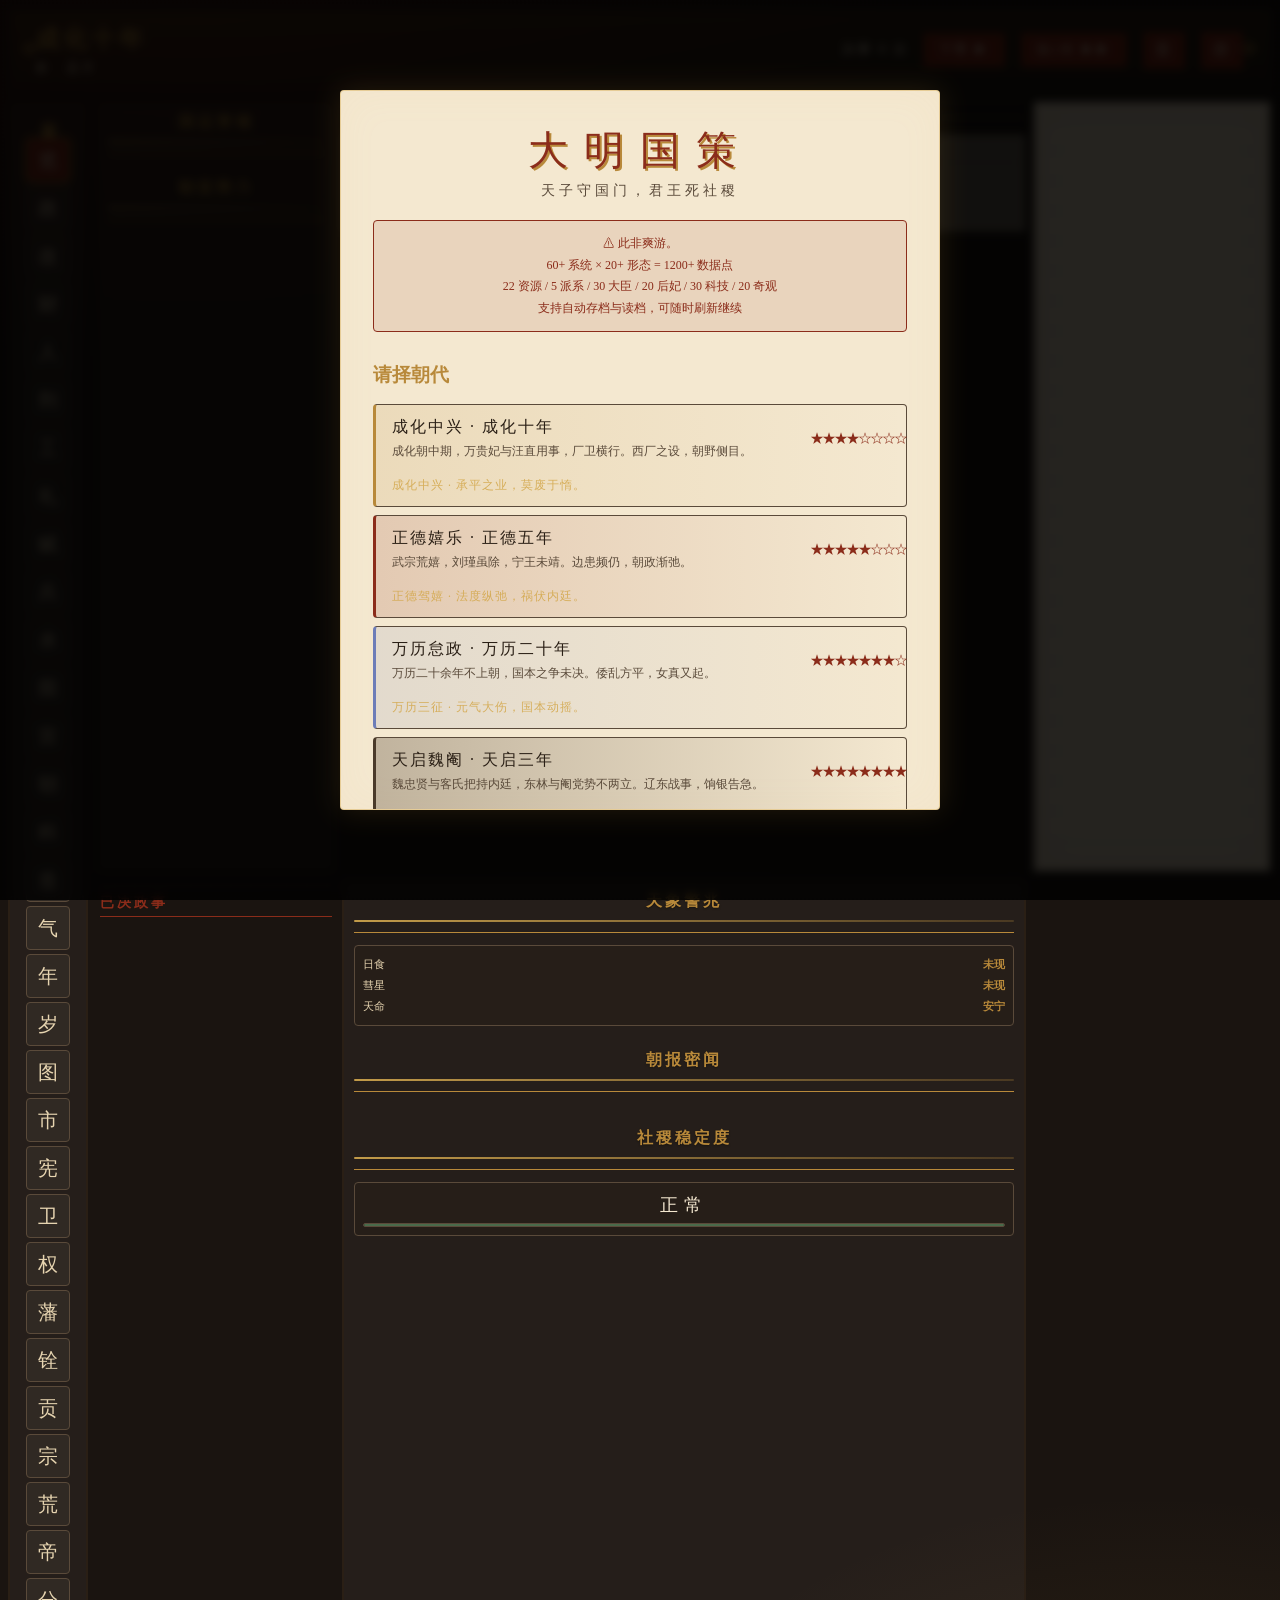
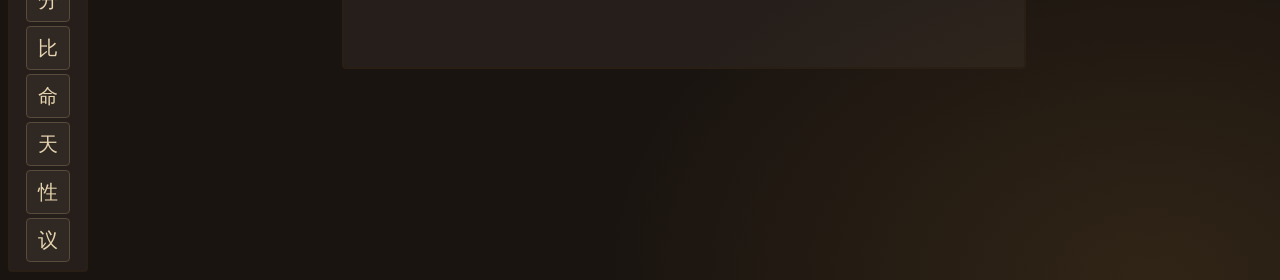
==== commit 7e882f91: "v6.8 山河战图：疆域区块多边形 + 边患敌军可视化与推进机制 - 地图升级：省份区块化（菱形九边 + 方块布政司）+ 疆域轮廓 polygon - 边患可视化：敌军红旗脉冲 + 王师蓝旗标记 + " ====
--- a/daming-guoce-standalone.html
+++ b/daming-guoce-standalone.html
@@ -4,12 +4,4032 @@
 <meta charset="UTF-8">
 <meta name="viewport" content="width=device-width, initial-scale=1.0">
 <title>大明国策 v3.2</title>
-<link rel="manifest" href="manifest.json">
 <meta name="theme-color" content="#8b2c1a">
 <meta name="apple-mobile-web-app-capable" content="yes">
 <meta name="apple-mobile-web-app-title" content="大明国策">
 <link rel="icon" href="data:image/svg+xml,%3Csvg xmlns='http://www.w3.org/2000/svg' viewBox='0 0 100 100'%3E%3Ctext y='80' font-size='80'%3E%F0%9F%9A%9C%3C/text%3E%3C/svg%3E">
-<link rel="stylesheet" href="style.css">
+<style>
+/* ============== 汉代美学风格 ============== */
+/* 字体已本地化：不使用在线字体加载，完全离线运行 */
+
+:root {
+    --bg-dark: #1a1410;
+    --paper: #f4e8d0;
+    --paper-darker: #e6d4b0;
+    --ink: #2a1f15;
+    --ink-light: #5a4a3a;
+    --accent-red: #8b2c1a;
+    --accent-red-light: #a83828;
+    --accent-gold: #b8893a;
+    --accent-jade: #4a6a4a;
+    --border-double: 3px double #2a1f15;
+    --border-single: 2px solid #2a1f15;
+    --shadow-paper: 0 2px 8px rgba(0,0,0,0.3), inset 0 0 40px rgba(139, 44, 26, 0.05);
+}
+
+* {
+    margin: 0;
+    padding: 0;
+    box-sizing: border-box;
+}
+
+body {
+    font-family: 'Noto Serif SC', 'SimSun', 'STKaiti', 'KaiTi', serif;
+    background: var(--bg-dark);
+    background-image: 
+        radial-gradient(ellipse at top, rgba(184, 137, 58, 0.1) 0%, transparent 50%),
+        radial-gradient(ellipse at bottom, rgba(139, 44, 26, 0.05) 0%, transparent 50%);
+    color: var(--paper);
+    min-height: 100vh;
+    overflow-x: hidden;
+}
+
+body::before {
+    content: '';
+    position: fixed;
+    top: 0; left: 0; right: 0; bottom: 0;
+    pointer-events: none;
+    background-image: 
+        repeating-linear-gradient(0deg, transparent, transparent 2px, rgba(244, 232, 208, 0.02) 2px, rgba(244, 232, 208, 0.02) 4px),
+        repeating-linear-gradient(90deg, transparent, transparent 2px, rgba(244, 232, 208, 0.02) 2px, rgba(244, 232, 208, 0.02) 4px);
+    z-index: -1;
+}
+
+.game-container {
+    max-width: 1800px;
+    margin: 0 auto;
+    min-height: 100vh;
+    display: grid;
+    grid-template-rows: auto auto 1fr;
+    grid-template-columns: 80px 1fr;
+    gap: 8px;
+    padding: 8px;
+}
+
+.game-container > .dynasty-header { grid-column: 1 / -1; }
+.game-container > .system-menu { grid-row: 2 / 4; grid-column: 1; }
+.game-container > .main-content { grid-row: 2 / 4; grid-column: 2; }
+
+/* 顶部 */
+.dynasty-header {
+    display: flex;
+    justify-content: space-between;
+    align-items: center;
+    padding: 12px 24px;
+    background: linear-gradient(to bottom, rgba(184, 137, 58, 0.15), rgba(184, 137, 58, 0.05));
+    border: var(--border-double);
+    border-radius: 4px;
+    position: relative;
+}
+
+.dynasty-header::before, .dynasty-header::after {
+    content: '❖';
+    color: var(--accent-gold);
+    position: absolute;
+    top: 50%;
+    transform: translateY(-50%);
+    font-size: 18px;
+}
+.dynasty-header::before { left: 10px; }
+.dynasty-header::after { right: 10px; }
+
+.dynasty-title { display: flex; flex-direction: column; gap: 4px; }
+.era-name {
+    font-family: 'Ma Shan Zheng', 'KaiTi', serif;
+    font-size: 24px;
+    color: var(--accent-gold);
+    font-weight: 700;
+    letter-spacing: 4px;
+}
+.emperor {
+    font-size: 13px;
+    color: var(--paper-darker);
+    letter-spacing: 2px;
+}
+
+.time-control { display: flex; align-items: center; gap: 12px; }
+.time-label { font-size: 14px; color: var(--paper); letter-spacing: 2px; }
+
+.time-btn, .save-btn {
+    background: var(--accent-red);
+    color: var(--paper);
+    border: var(--border-single);
+    padding: 8px 16px;
+    cursor: pointer;
+    font-family: 'Noto Serif SC', serif;
+    font-size: 13px;
+    letter-spacing: 2px;
+    transition: all 0.2s;
+    border-radius: 2px;
+}
+
+.save-btn { padding: 8px 12px; font-size: 16px; }
+
+.time-btn:hover, .save-btn:hover {
+    background: var(--accent-red-light);
+    transform: translateY(-1px);
+}
+
+/* 左侧系统菜单 */
+.system-menu {
+    background: rgba(244, 232, 208, 0.05);
+    border: var(--border-single);
+    border-radius: 4px;
+    padding: 8px 4px;
+    display: flex;
+    flex-direction: column;
+    align-items: center;
+}
+
+.menu-title {
+    font-family: 'Ma Shan Zheng', 'KaiTi', serif;
+    font-size: 14px;
+    color: var(--accent-gold);
+    letter-spacing: 4px;
+    writing-mode: vertical-rl;
+    margin-bottom: 12px;
+}
+
+.menu-tabs {
+    display: flex;
+    flex-direction: column;
+    gap: 4px;
+    flex: 1;
+}
+
+.menu-tab {
+    width: 48px;
+    height: 48px;
+    background: rgba(244, 232, 208, 0.05);
+    border: 1px solid var(--ink-light);
+    border-radius: 4px;
+    display: flex;
+    align-items: center;
+    justify-content: center;
+    cursor: pointer;
+    font-family: 'Ma Shan Zheng', 'KaiTi', serif;
+    font-size: 22px;
+    color: var(--paper-darker);
+    transition: all 0.2s;
+}
+
+.menu-tab:hover {
+    background: rgba(184, 137, 58, 0.15);
+    color: var(--accent-gold);
+}
+
+.menu-tab.active {
+    background: var(--accent-red);
+    color: var(--paper);
+    border-color: var(--accent-gold);
+    box-shadow: 0 0 8px rgba(184, 137, 58, 0.4);
+}
+
+/* 主内容 */
+.main-content {
+    display: grid;
+    grid-template-columns: 240px 1fr 240px;
+    gap: 8px;
+    min-height: 600px;
+}
+
+.left-panel, .right-panel {
+    background: rgba(244, 232, 208, 0.05);
+    border: var(--border-single);
+    border-radius: 4px;
+    padding: 12px;
+    overflow-y: auto;
+    max-height: calc(100vh - 130px);
+}
+
+.panel-title {
+    font-family: 'Ma Shan Zheng', 'KaiTi', serif;
+    font-size: 16px;
+    color: var(--accent-gold);
+    letter-spacing: 4px;
+    border-bottom: 1px solid var(--accent-gold);
+    padding-bottom: 6px;
+    margin-bottom: 12px;
+    text-align: center;
+}
+
+/* 资源组标题 */
+.resource-group-header {
+    font-family: 'Ma Shan Zheng', 'KaiTi', serif;
+    font-size: 12px;
+    letter-spacing: 3px;
+    margin: 8px 0 4px 0;
+    padding-bottom: 2px;
+    border-bottom: 1px dashed currentColor;
+    opacity: 0.85;
+}
+
+/* 资源条目 */
+.resource-item {
+    display: flex;
+    align-items: center;
+    margin-bottom: 4px;
+    gap: 4px;
+    font-size: 11px;
+}
+
+.resource-name {
+    width: 48px;
+    color: var(--paper-darker);
+    letter-spacing: 1px;
+}
+
+.resource-bar {
+    flex: 1;
+    height: 5px;
+    background: rgba(42, 31, 21, 0.5);
+    border: 1px solid var(--ink-light);
+    position: relative;
+    overflow: hidden;
+}
+
+.resource-fill {
+    height: 100%;
+    background: var(--accent-red);
+    transition: width 0.5s ease;
+}
+
+.resource-fill.jade { background: var(--accent-jade); }
+.resource-fill.gold { background: var(--accent-gold); }
+.resource-fill.ink { background: var(--ink-light); }
+.resource-fill.critical { background: var(--accent-red); animation: pulse-critical 1.5s infinite; }
+
+@keyframes pulse-critical {
+    0%, 100% { opacity: 1; }
+    50% { opacity: 0.5; }
+}
+
+.resource-value {
+    width: 48px;
+    text-align: right;
+    color: var(--paper);
+    font-weight: 600;
+    font-family: 'Noto Serif SC', monospace;
+}
+
+.resource-value.critical { color: var(--accent-red-light); }
+
+/* 派系 */
+.faction-item {
+    margin-bottom: 6px;
+    padding: 6px 8px;
+    background: rgba(244, 232, 208, 0.03);
+    border-left: 3px solid var(--ink-light);
+    cursor: pointer;
+    transition: all 0.2s;
+    position: relative;
+    overflow: hidden;
+}
+
+.faction-item.hostile { border-left-color: var(--accent-red); }
+.faction-item.ally { border-left-color: var(--accent-jade); }
+
+.faction-bar {
+    position: absolute;
+    bottom: 0;
+    left: 0;
+    height: 2px;
+    background: var(--accent-gold);
+    transition: width 0.5s ease;
+}
+
+.faction-item.hostile .faction-bar { background: var(--accent-red); }
+.faction-item.ally .faction-bar { background: var(--accent-jade); }
+
+.faction-name { font-size: 13px; color: var(--paper); font-weight: 600; margin-bottom: 2px; letter-spacing: 1px; }
+.faction-leader { font-size: 10px; color: var(--paper-darker); margin-bottom: 2px; }
+.faction-mood { font-size: 11px; color: var(--accent-gold); font-style: italic; }
+
+/* 稳定度 */
+.stability-box {
+    background: rgba(42, 31, 21, 0.3);
+    padding: 8px;
+    border: 1px solid var(--ink-light);
+    border-radius: 4px;
+    text-align: center;
+}
+
+.stability-level {
+    font-family: 'Ma Shan Zheng', 'KaiTi', serif;
+    font-size: 18px;
+    letter-spacing: 6px;
+    margin-bottom: 4px;
+    padding: 2px 0;
+}
+
+.stability-level.鼎盛 { color: #4a6a4a; }
+.stability-level.稳定 { color: #5a8a5a; }
+.stability-level.正常 { color: var(--accent-gold); }
+.stability-level.不稳 { color: #c08850; }
+.stability-level.危机 { color: var(--accent-red-light); }
+.stability-level.崩溃 { color: #ff4040; animation: pulse-critical 1s infinite; }
+
+.stability-bar {
+    height: 4px;
+    background: rgba(42, 31, 21, 0.5);
+    border: 1px solid var(--ink-light);
+    border-radius: 3px;
+    overflow: hidden;
+}
+
+.stability-fill { height: 100%; background: var(--accent-jade); transition: width 0.5s; }
+
+/* 中央面板 */
+.center-panel {
+    background: var(--paper);
+    color: var(--ink);
+    border: var(--border-double);
+    border-radius: 4px;
+    padding: 20px;
+    box-shadow: var(--shadow-paper);
+    position: relative;
+    overflow-y: auto;
+    max-height: calc(100vh - 130px);
+}
+
+.center-panel::before {
+    content: '';
+    position: absolute;
+    top: 0; left: 0; right: 0; bottom: 0;
+    background-image: repeating-linear-gradient(0deg, transparent, transparent 28px, rgba(42, 31, 21, 0.04) 28px, rgba(42, 31, 21, 0.04) 30px);
+    pointer-events: none;
+}
+
+.season-banner {
+    text-align: center;
+    margin-bottom: 16px;
+    padding: 8px 0;
+    border-top: 1px solid var(--ink-light);
+    border-bottom: 1px solid var(--ink-light);
+    position: relative;
+}
+
+.season-name {
+    font-family: 'Ma Shan Zheng', 'KaiTi', serif;
+    font-size: 28px;
+    color: var(--accent-red);
+    letter-spacing: 12px;
+    display: inline-block;
+    margin-right: 16px;
+}
+
+.season-status { font-size: 12px; color: var(--ink-light); letter-spacing: 2px; font-style: italic; }
+
+.edict-paper {
+    padding: 12px;
+    border: 1px solid var(--ink-light);
+    background: rgba(244, 232, 208, 0.4);
+    margin-bottom: 16px;
+}
+
+.edict-from { font-size: 11px; color: var(--ink-light); letter-spacing: 1px; margin-bottom: 4px; border-bottom: 1px dashed var(--ink-light); padding-bottom: 2px; }
+.edict-title { font-family: 'Ma Shan Zheng', 'KaiTi', serif; font-size: 18px; color: var(--ink); margin-bottom: 8px; letter-spacing: 2px; }
+.edict-content { font-size: 13px; line-height: 1.7; color: var(--ink); text-indent: 2em; }
+
+.edict-history { margin-top: 16px; padding-top: 12px; border-top: 1px dashed var(--ink-light); }
+.history-title { font-family: 'Ma Shan Zheng', 'KaiTi', serif; font-size: 14px; color: var(--accent-red); margin-bottom: 8px; letter-spacing: 3px; border-bottom: 1px solid var(--accent-red); padding-bottom: 4px; }
+.history-list { max-height: 200px; overflow-y: auto; padding-right: 6px; }
+.history-item { padding: 6px 10px; background: rgba(244, 232, 208, 0.3); border-left: 2px solid var(--ink-light); margin-bottom: 4px; font-size: 12px; }
+.history-item-time { font-size: 10px; color: var(--ink-light); letter-spacing: 1px; }
+.history-item-title { color: var(--ink); margin-top: 2px; }
+.history-item-decision { display: inline-block; margin-top: 2px; padding: 1px 5px; background: var(--accent-red); color: var(--paper); font-size: 10px; border-radius: 2px; }
+
+/* 报告标题 */
+.report-title {
+    font-family: 'Ma Shan Zheng', 'KaiTi', serif;
+    font-size: 22px;
+    color: var(--accent-red);
+    letter-spacing: 8px;
+    text-align: center;
+    margin-bottom: 16px;
+    padding: 8px 0;
+    border-bottom: 2px solid var(--accent-red);
+    text-shadow: 1px 1px 0 var(--accent-gold);
+}
+
+.section-title {
+    font-family: 'Ma Shan Zheng', 'KaiTi', serif;
+    font-size: 16px;
+    color: var(--accent-red);
+    letter-spacing: 4px;
+    margin: 16px 0 8px 0;
+    padding-bottom: 4px;
+    border-bottom: 1px solid var(--accent-red);
+}
+
+.report-summary, .military-summary, .wonder-stats {
+    display: flex;
+    gap: 12px;
+    margin-bottom: 16px;
+    padding: 12px;
+    background: rgba(184, 137, 58, 0.1);
+    border: 1px dashed var(--accent-gold);
+    border-radius: 4px;
+    flex-wrap: wrap;
+}
+
+.summary-item {
+    flex: 1;
+    min-width: 100px;
+    text-align: center;
+    padding: 8px;
+    background: rgba(244, 232, 208, 0.4);
+    border-radius: 4px;
+}
+
+.summary-label { font-size: 11px; color: var(--ink-light); letter-spacing: 2px; margin-bottom: 4px; }
+.summary-value { font-family: 'Noto Serif SC', monospace; font-size: 18px; font-weight: 600; color: var(--ink); }
+.summary-value.jade { color: #4a6a4a; }
+.summary-value.ink { color: var(--ink-light); }
+
+.finance-table { background: rgba(244, 232, 208, 0.3); border: 1px solid var(--ink-light); border-radius: 4px; padding: 8px; margin-bottom: 12px; }
+.finance-row { display: flex; justify-content: space-between; padding: 4px 8px; font-size: 13px; border-bottom: 1px dashed var(--ink-light); }
+.finance-row:last-child { border-bottom: none; }
+.finance-row.正 { color: #4a6a4a; }
+.finance-row.负 { color: #8b2c1a; }
+
+.storage-grid {
+    display: grid;
+    grid-template-columns: repeat(auto-fill, minmax(120px, 1fr));
+    gap: 6px;
+    margin-bottom: 12px;
+}
+
+.storage-item {
+    background: rgba(244, 232, 208, 0.3);
+    border: 1px solid var(--ink-light);
+    border-radius: 4px;
+    padding: 6px;
+    text-align: center;
+}
+
+.storage-name { font-size: 12px; color: var(--ink); font-weight: 600; }
+.storage-amount { font-size: 10px; color: var(--ink-light); font-family: monospace; margin-top: 2px; }
+
+.policy-grid {
+    display: grid;
+    grid-template-columns: repeat(auto-fill, minmax(160px, 1fr));
+    gap: 8px;
+}
+
+.policy-btn {
+    padding: 8px 12px;
+    background: rgba(244, 232, 208, 0.5);
+    border: 1px solid var(--ink-light);
+    cursor: pointer;
+    font-size: 12px;
+    color: var(--ink);
+    transition: all 0.2s;
+    border-radius: 4px;
+    text-align: left;
+}
+
+.policy-btn:hover {
+    background: var(--paper-darker);
+    border-color: var(--accent-red);
+}
+
+/* 大臣卡片 */
+.personnel-tabs, .impeach-tabs, .tech-tabs {
+    display: flex;
+    gap: 4px;
+    margin-bottom: 12px;
+    flex-wrap: wrap;
+}
+
+.filter-btn {
+    padding: 6px 12px;
+    background: rgba(244, 232, 208, 0.3);
+    border: 1px solid var(--ink-light);
+    cursor: pointer;
+    font-size: 12px;
+    color: var(--ink);
+    border-radius: 4px;
+    transition: all 0.2s;
+}
+
+.filter-btn:hover { background: var(--paper-darker); }
+.filter-btn.active { background: var(--accent-red); color: var(--paper); border-color: var(--accent-gold); }
+
+.ministers-list {
+    display: grid;
+    grid-template-columns: repeat(auto-fill, minmax(300px, 1fr));
+    gap: 10px;
+}
+
+.minister-card {
+    background: rgba(244, 232, 208, 0.3);
+    border: 1px solid var(--ink-light);
+    border-radius: 4px;
+    padding: 10px;
+    position: relative;
+}
+
+.minister-head { display: flex; align-items: center; gap: 8px; margin-bottom: 8px; }
+.minister-rank-tag {
+    width: 28px;
+    height: 28px;
+    border-radius: 50%;
+    background: var(--accent-red);
+    color: var(--paper);
+    display: flex;
+    align-items: center;
+    justify-content: center;
+    font-family: 'Ma Shan Zheng', 'KaiTi', serif;
+    font-size: 14px;
+    flex-shrink: 0;
+}
+
+.minister-rank-tag[data-cat="civil"] { background: #4a6a4a; }
+.minister-rank-tag[data-cat="military"] { background: #8b2c1a; }
+.minister-rank-tag[data-cat="royal"] { background: #b8893a; }
+.minister-rank-tag[data-cat="eunuch"] { background: #6a5a4a; }
+.minister-rank-tag[data-cat="consort"] { background: #a83828; }
+
+.minister-info { flex: 1; }
+.minister-name { font-size: 14px; color: var(--ink); font-weight: 600; }
+.minister-position { font-size: 11px; color: var(--ink-light); }
+.minister-favor {
+    font-family: monospace;
+    font-size: 14px;
+    font-weight: 600;
+    color: var(--ink);
+    padding: 2px 6px;
+    background: rgba(184, 137, 58, 0.2);
+    border-radius: 3px;
+}
+.minister-favor.good { color: #4a6a4a; background: rgba(74, 106, 74, 0.2); }
+.minister-favor.bad { color: #8b2c1a; background: rgba(139, 44, 26, 0.2); }
+
+.minister-traits { display: grid; grid-template-columns: repeat(4, 1fr); gap: 4px; margin-bottom: 8px; }
+.trait { display: flex; align-items: center; gap: 2px; font-size: 10px; }
+.trait > span:first-child { color: var(--ink-light); width: 12px; }
+.trait-bar { flex: 1; height: 4px; background: rgba(42, 31, 21, 0.3); border-radius: 2px; overflow: hidden; }
+.trait-fill { height: 100%; background: var(--accent-gold); }
+.trait > span:last-child { font-family: monospace; color: var(--ink); }
+
+.minister-actions { display: flex; gap: 4px; }
+.act-btn {
+    flex: 1;
+    padding: 4px 6px;
+    background: rgba(244, 232, 208, 0.5);
+    border: 1px solid var(--ink-light);
+    cursor: pointer;
+    font-size: 11px;
+    color: var(--ink);
+    border-radius: 3px;
+    transition: all 0.2s;
+}
+
+.act-btn:hover { background: var(--paper-darker); border-color: var(--accent-red); }
+
+.rank-list { display: grid; grid-template-columns: repeat(auto-fill, minmax(220px, 1fr)); gap: 4px; margin-bottom: 12px; }
+.rank-item {
+    display: flex;
+    justify-content: space-between;
+    padding: 4px 8px;
+    background: rgba(244, 232, 208, 0.3);
+    border: 1px solid var(--ink-light);
+    border-radius: 3px;
+    font-size: 12px;
+}
+.rank-name { color: var(--ink); font-weight: 600; }
+.rank-holder { color: var(--ink); }
+.rank-loyalty { color: var(--ink-light); font-family: monospace; }
+
+/* 弹劾案 */
+.case-card { background: rgba(244, 232, 208, 0.4); border: 1px solid var(--ink-light); border-radius: 4px; padding: 12px; margin-bottom: 8px; }
+.case-head { display: flex; justify-content: space-between; margin-bottom: 8px; }
+.case-name { font-size: 15px; color: var(--ink); font-weight: 600; }
+.case-charge { font-size: 12px; color: var(--ink-light); }
+.case-actions h4 { font-size: 12px; color: var(--accent-red); margin-bottom: 6px; letter-spacing: 2px; }
+.case-options { display: grid; grid-template-columns: repeat(auto-fill, minmax(180px, 1fr)); gap: 4px; }
+.case-btn {
+    padding: 6px 8px;
+    background: rgba(244, 232, 208, 0.5);
+    border: 1px solid var(--ink-light);
+    cursor: pointer;
+    font-size: 11px;
+    color: var(--ink);
+    border-radius: 3px;
+    text-align: left;
+}
+.case-btn:hover { background: var(--paper-darker); border-color: var(--accent-red); }
+
+.law-table { display: grid; grid-template-columns: 1fr 1fr; gap: 4px; }
+.law-row { padding: 4px 8px; background: rgba(244, 232, 208, 0.3); border-radius: 3px; font-size: 12px; }
+.law-name { color: var(--ink); font-weight: 600; margin-right: 8px; }
+.law-effect { color: var(--ink-light); }
+.law-impact { color: var(--accent-red); font-size: 10px; margin-left: 4px; }
+
+.appeal-grid { display: grid; grid-template-columns: repeat(auto-fill, minmax(220px, 1fr)); gap: 8px; }
+.appeal-card { background: rgba(244, 232, 208, 0.3); border: 1px solid var(--ink-light); border-radius: 4px; padding: 10px; }
+.appeal-name { font-family: 'Ma Shan Zheng', 'KaiTi', serif; font-size: 14px; color: var(--accent-red); margin-bottom: 4px; letter-spacing: 2px; }
+.appeal-effect { font-size: 11px; color: var(--ink-light); }
+
+.empty-state {
+    padding: 40px;
+    text-align: center;
+    color: var(--ink-light);
+    font-style: italic;
+    font-size: 13px;
+}
+
+.hint-text { color: var(--ink-light); font-size: 12px; margin-bottom: 8px; font-style: italic; }
+
+/* 奇观 */
+.wonder-grid { display: grid; grid-template-columns: repeat(auto-fill, minmax(220px, 1fr)); gap: 10px; }
+.wonder-card {
+    background: rgba(244, 232, 208, 0.3);
+    border: 1px solid var(--ink-light);
+    border-radius: 4px;
+    padding: 10px;
+}
+.wonder-card.built { background: rgba(74, 106, 74, 0.2); border-color: #4a6a4a; }
+.wonder-card.building { background: rgba(184, 137, 58, 0.2); border-color: var(--accent-gold); }
+.wonder-name { font-family: 'Ma Shan Zheng', 'KaiTi', serif; font-size: 16px; color: var(--accent-red); letter-spacing: 2px; }
+.wonder-desc { font-size: 11px; color: var(--ink-light); margin: 4px 0; }
+.wonder-cost { font-size: 10px; color: var(--ink); font-family: monospace; }
+.wonder-effect { font-size: 10px; color: var(--ink); margin: 4px 0; }
+.wonder-btn, .tech-btn {
+    width: 100%;
+    padding: 6px;
+    background: var(--accent-red);
+    color: var(--paper);
+    border: 1px solid var(--accent-gold);
+    cursor: pointer;
+    font-size: 12px;
+    border-radius: 3px;
+    margin-top: 6px;
+}
+.wonder-btn:hover, .tech-btn:hover { background: var(--accent-red-light); }
+.wonder-status { font-size: 11px; color: var(--accent-red); text-align: center; margin-top: 4px; font-style: italic; }
+
+/* 外交 */
+.nation-grid { display: grid; grid-template-columns: repeat(auto-fill, minmax(260px, 1fr)); gap: 10px; }
+.nation-card { background: rgba(244, 232, 208, 0.3); border: 1px solid var(--ink-light); border-radius: 4px; padding: 10px; }
+.nation-card[data-type="敌国"] { border-left: 3px solid var(--accent-red); }
+.nation-card[data-type="属国"] { border-left: 3px solid var(--accent-jade); }
+.nation-card[data-type="邻国"] { border-left: 3px solid var(--accent-gold); }
+.nation-name { font-family: 'Ma Shan Zheng', 'KaiTi', serif; font-size: 16px; color: var(--accent-red); letter-spacing: 2px; }
+.nation-type { font-size: 11px; color: var(--ink-light); }
+.nation-traits { font-size: 10px; color: var(--ink); margin: 4px 0; }
+.nation-bars { margin: 4px 0; }
+.nation-bar { display: flex; align-items: center; gap: 4px; font-size: 10px; margin: 2px 0; }
+.nation-bar > span:first-child { width: 32px; }
+.nation-bar > div { flex: 1; height: 4px; background: rgba(42, 31, 21, 0.3); border-radius: 2px; overflow: hidden; }
+.nation-fill-hostile { height: 100%; background: var(--accent-red); }
+.nation-fill-strength { height: 100%; background: var(--accent-gold); }
+.nation-tribute { font-size: 10px; color: var(--ink-light); margin: 4px 0; }
+.nation-actions { display: flex; gap: 4px; }
+
+/* 军事 */
+.region-grid { display: grid; grid-template-columns: repeat(auto-fill, minmax(260px, 1fr)); gap: 10px; }
+.region-card { background: rgba(244, 232, 208, 0.3); border: 1px solid var(--ink-light); border-radius: 4px; padding: 10px; }
+.region-name { font-family: 'Ma Shan Zheng', 'KaiTi', serif; font-size: 15px; color: var(--accent-red); }
+.region-troops { font-size: 11px; color: var(--ink-light); margin: 4px 0; }
+.region-bars .region-bar { display: flex; align-items: center; gap: 4px; font-size: 10px; margin: 2px 0; }
+.region-bars .region-bar > span:first-child { width: 32px; }
+.region-bars .region-bar .bar { flex: 1; height: 4px; background: rgba(42, 31, 21, 0.3); border-radius: 2px; overflow: hidden; }
+.region-bars .region-bar .bar-fill { height: 100%; }
+.bar-fill.bad { background: var(--accent-red); }
+.bar-fill.jade { background: var(--accent-jade); }
+.bar-fill.gold { background: var(--accent-gold); }
+.region-actions { display: flex; gap: 4px; margin-top: 6px; }
+
+.troop-grid { display: grid; grid-template-columns: repeat(auto-fill, minmax(140px, 1fr)); gap: 6px; }
+.troop-card { background: rgba(244, 232, 208, 0.3); border: 1px solid var(--ink-light); border-radius: 3px; padding: 6px; text-align: center; }
+.troop-name { font-size: 12px; color: var(--ink); font-weight: 600; }
+.troop-stats { font-size: 10px; color: var(--ink-light); font-family: monospace; margin-top: 2px; }
+
+/* 后宫 */
+.harem-grid { display: grid; grid-template-columns: repeat(auto-fill, minmax(200px, 1fr)); gap: 10px; }
+.consort-card { background: rgba(244, 232, 208, 0.3); border: 1px solid var(--ink-light); border-radius: 4px; padding: 10px; }
+.consort-card[data-rank="1"] { border-left: 3px solid var(--accent-red); }
+.consort-card[data-rank="2"] { border-left: 3px solid var(--accent-gold); }
+.consort-card[data-rank="3"], .consort-card[data-rank="4"] { border-left: 3px solid var(--accent-jade); }
+.consort-name { font-family: 'Ma Shan Zheng', 'KaiTi', serif; font-size: 15px; color: var(--accent-red); }
+.consort-rank { font-size: 11px; color: var(--ink-light); }
+.consort-stat { font-size: 11px; color: var(--ink); font-family: monospace; }
+.consort-actions { display: flex; gap: 4px; margin-top: 6px; }
+
+.rule-list, .prince-name-list, .book-list, .river-list, .target-grid, .currency-list, .storage-list {
+    display: flex;
+    flex-wrap: wrap;
+    gap: 4px;
+}
+
+.rule-tag, .prince-tag, .book-tag, .river-tag, .target-tag, .currency-item {
+    padding: 3px 8px;
+    background: rgba(244, 232, 208, 0.3);
+    border: 1px solid var(--ink-light);
+    border-radius: 3px;
+    font-size: 11px;
+    color: var(--ink);
+}
+
+.currency-item { display: flex; justify-content: space-between; min-width: 140px; }
+.currency-item span:last-child { font-family: monospace; color: var(--ink-light); }
+
+/* 科技 */
+.tech-category { margin-bottom: 16px; }
+.tech-grid { display: grid; grid-template-columns: repeat(auto-fill, minmax(200px, 1fr)); gap: 8px; }
+.tech-card { background: rgba(244, 232, 208, 0.3); border: 1px solid var(--ink-light); border-radius: 4px; padding: 8px; }
+.tech-card.researched { background: rgba(74, 106, 74, 0.2); border-color: #4a6a4a; }
+.tech-card.locked { opacity: 0.5; }
+.tech-name { font-size: 13px; color: var(--ink); font-weight: 600; }
+.tech-cost { font-size: 10px; color: var(--ink-light); font-family: monospace; }
+.tech-effect { font-size: 10px; color: var(--ink); margin: 4px 0; }
+.tech-prereq { font-size: 10px; color: var(--accent-red); }
+.tech-status { font-size: 10px; color: var(--accent-gold); text-align: center; margin-top: 4px; font-style: italic; }
+
+/* 禁府 */
+.action-grid { display: grid; grid-template-columns: repeat(auto-fill, minmax(220px, 1fr)); gap: 8px; }
+.action-card { background: rgba(244, 232, 208, 0.3); border: 1px solid var(--ink-light); border-radius: 4px; padding: 10px; cursor: pointer; transition: all 0.2s; }
+.action-card:hover { background: var(--paper-darker); border-color: var(--accent-red); }
+.action-name { font-family: 'Ma Shan Zheng', 'KaiTi', serif; font-size: 14px; color: var(--accent-red); }
+.action-cost { font-size: 10px; color: var(--ink-light); font-family: monospace; }
+.action-effect { font-size: 10px; color: var(--ink); margin-top: 4px; }
+
+.grid-2 { display: grid; grid-template-columns: 1fr 1fr; gap: 12px; }
+.grid-2 h4 { font-size: 13px; color: var(--accent-red); margin-bottom: 6px; letter-spacing: 2px; }
+
+/* 弹窗 */
+.script-modal, .end-modal {
+    position: fixed;
+    top: 0; left: 0; right: 0; bottom: 0;
+    background: rgba(0,0,0,0.85);
+    display: none;
+    align-items: center;
+    justify-content: center;
+    z-index: 1000;
+    backdrop-filter: blur(4px);
+}
+
+.event-modal {
+    position: fixed;
+    top: 0; right: 0; bottom: 0;
+    width: 480px;
+    background: rgba(0,0,0,0.6);
+    display: none;
+    align-items: center;
+    justify-content: center;
+    z-index: 999;
+    backdrop-filter: blur(2px);
+    animation: slide-in 0.3s ease-out;
+}
+
+@keyframes slide-in {
+    from { transform: translateX(100%); }
+    to { transform: translateX(0); }
+}
+
+.script-modal.active, .end-modal.active, .event-modal.active { display: flex; }
+
+.script-paper, .end-paper {
+    background: var(--paper);
+    color: var(--ink);
+    max-width: 600px;
+    width: 90%;
+    max-height: 80vh;
+    overflow-y: auto;
+    border: var(--border-double);
+    padding: 32px;
+    box-shadow: 0 0 40px rgba(184, 137, 58, 0.3);
+    position: relative;
+    animation: paper-in 0.4s ease-out;
+    border-radius: 4px;
+}
+
+.event-paper {
+    background: var(--paper);
+    color: var(--ink);
+    max-width: 440px;
+    width: 95%;
+    max-height: 90vh;
+    overflow-y: auto;
+    border: var(--border-double);
+    padding: 24px;
+    box-shadow: 0 0 30px rgba(184, 137, 58, 0.4), inset 0 0 40px rgba(139, 44, 26, 0.05);
+    position: relative;
+    border-radius: 4px;
+}
+
+/* ===== 奏折弹窗（v3 仪式化）===== */
+.memorial-modal {
+    position: fixed;
+    top: 0; right: 0; bottom: 0;
+    width: 520px;
+    background: rgba(0,0,0,0.65);
+    display: none;
+    align-items: center;
+    justify-content: center;
+    z-index: 999;
+    backdrop-filter: blur(3px);
+    animation: slide-in 0.4s ease-out;
+}
+
+.memorial-modal.active { display: flex; }
+
+.memorial-paper {
+    background: var(--paper);
+    color: var(--ink);
+    max-width: 500px;
+    width: 95%;
+    max-height: 92vh;
+    overflow-y: auto;
+    border: 4px double var(--accent-red);
+    box-shadow: 0 0 40px rgba(184, 137, 58, 0.5);
+    position: relative;
+    background-image: 
+        repeating-linear-gradient(0deg, transparent, transparent 28px, rgba(42, 31, 21, 0.06) 28px, rgba(42, 31, 21, 0.06) 30px);
+    border-radius: 6px;
+}
+
+.memorial-ribbon {
+    display: flex;
+    justify-content: space-between;
+    align-items: center;
+    padding: 12px 20px;
+    background: linear-gradient(90deg, var(--accent-red) 0%, var(--accent-red-light) 100%);
+    color: var(--paper);
+    border-bottom: 3px double var(--accent-gold);
+    border-radius: 4px 4px 0 0;
+}
+
+.memorial-ministry {
+    font-family: 'Ma Shan Zheng', 'KaiTi', serif;
+    font-size: 16px;
+    letter-spacing: 4px;
+    font-weight: 700;
+    text-shadow: 1px 1px 0 rgba(0,0,0,0.3);
+}
+
+.memorial-time { font-size: 11px; letter-spacing: 2px; opacity: 0.9; }
+
+.memorial-body {
+    padding: 24px 32px;
+    position: relative;
+    border-bottom: 1px dashed var(--ink-light);
+}
+
+.memorial-handle {
+    position: absolute;
+    left: 12px;
+    top: 12px;
+    width: 4px;
+    height: 40px;
+    background: linear-gradient(to bottom, var(--accent-red) 0%, var(--accent-gold) 50%, var(--accent-red) 100%);
+    border-radius: 2px;
+}
+
+.memorial-title {
+    font-family: 'Ma Shan Zheng', 'KaiTi', serif;
+    font-size: 22px;
+    color: var(--accent-red);
+    letter-spacing: 4px;
+    margin-bottom: 12px;
+    text-align: center;
+    text-shadow: 1px 1px 0 var(--accent-gold);
+}
+
+.memorial-content {
+    font-size: 14px;
+    line-height: 2;
+    color: var(--ink);
+    text-indent: 2em;
+    padding: 8px 0;
+    border-top: 1px solid var(--ink-light);
+    border-bottom: 1px solid var(--ink-light);
+    margin-top: 12px;
+}
+
+.pini-section {
+    margin: 16px 32px;
+    padding: 12px 16px;
+    background: rgba(184, 137, 58, 0.1);
+    border-left: 4px solid var(--accent-gold);
+    border-radius: 4px;
+}
+
+.pini-label {
+    font-family: 'Ma Shan Zheng', 'KaiTi', serif;
+    font-size: 12px;
+    color: var(--accent-gold);
+    letter-spacing: 3px;
+    margin-bottom: 4px;
+}
+
+.pini-text {
+    font-family: 'Ma Shan Zheng', 'KaiTi', serif;
+    font-size: 18px;
+    color: var(--ink);
+    font-weight: 700;
+    letter-spacing: 4px;
+    margin-bottom: 6px;
+}
+
+.pini-reason {
+    font-size: 12px;
+    color: var(--ink-light);
+    line-height: 1.6;
+    font-style: italic;
+}
+
+.pihong-section {
+    margin: 16px 32px;
+    display: flex;
+    justify-content: center;
+}
+
+.seal-container {
+    display: flex;
+    align-items: center;
+    gap: 16px;
+    padding: 12px 20px;
+    background: linear-gradient(135deg, rgba(184, 137, 58, 0.15), rgba(139, 44, 26, 0.15));
+    border: 2px solid var(--accent-red);
+    border-radius: 50px;
+}
+
+.seal-circle {
+    width: 56px;
+    height: 56px;
+    border-radius: 50%;
+    background: var(--accent-red);
+    color: var(--paper);
+    display: flex;
+    align-items: center;
+    justify-content: center;
+    font-family: 'Ma Shan Zheng', 'KaiTi', serif;
+    font-size: 28px;
+    font-weight: 700;
+    border: 3px double var(--accent-gold);
+    box-shadow: 0 0 12px rgba(139, 44, 26, 0.4);
+    text-shadow: 1px 1px 0 rgba(0,0,0,0.3);
+}
+
+.seal-info { text-align: left; }
+.seal-name {
+    font-family: 'Ma Shan Zheng', 'KaiTi', serif;
+    font-size: 14px;
+    color: var(--ink);
+    font-weight: 600;
+    letter-spacing: 2px;
+    margin-bottom: 2px;
+}
+
+.seal-desc { font-size: 11px; color: var(--ink-light); }
+
+.memorial-decision-title {
+    font-family: 'Ma Shan Zheng', 'KaiTi', serif;
+    font-size: 14px;
+    color: var(--accent-red);
+    text-align: center;
+    letter-spacing: 6px;
+    margin: 16px 32px 12px 32px;
+    padding-bottom: 6px;
+    border-bottom: 2px solid var(--accent-red);
+}
+
+.memorial-choices {
+    padding: 0 32px 24px 32px;
+    display: flex;
+    flex-direction: column;
+    gap: 8px;
+}
+
+.memorial-option {
+    display: flex;
+    align-items: stretch;
+    gap: 12px;
+    padding: 12px 16px;
+    background: rgba(244, 232, 208, 0.5);
+    border: 1px solid var(--ink-light);
+    border-left: 4px solid var(--ink-light);
+    cursor: pointer;
+    transition: all 0.2s;
+    border-radius: 3px;
+}
+
+.memorial-option:hover {
+    background: var(--paper-darker);
+    border-left-color: var(--accent-red);
+    transform: translateX(4px);
+}
+
+.memorial-option-seal {
+    width: 44px;
+    height: 44px;
+    border-radius: 50%;
+    background: var(--accent-red);
+    color: var(--paper);
+    display: flex;
+    align-items: center;
+    justify-content: center;
+    font-family: 'Ma Shan Zheng', 'KaiTi', serif;
+    font-size: 22px;
+    font-weight: 700;
+    border: 2px solid var(--accent-gold);
+    flex-shrink: 0;
+}
+
+.memorial-option-body { flex: 1; min-width: 0; }
+.memorial-option-verb {
+    font-family: 'Ma Shan Zheng', 'KaiTi', serif;
+    font-size: 14px;
+    color: var(--accent-red);
+    font-weight: 700;
+    letter-spacing: 3px;
+    margin-bottom: 4px;
+}
+
+.memorial-option-text { font-size: 13px; color: var(--ink); margin-bottom: 4px; }
+.memorial-option-effect {
+    font-size: 11px;
+    color: var(--ink-light);
+    margin-bottom: 4px;
+    padding: 2px 6px;
+    background: rgba(74, 106, 74, 0.1);
+    border-radius: 2px;
+    display: inline-block;
+}
+
+.memorial-option-hint {
+    font-size: 11px;
+    color: var(--ink-light);
+    font-style: italic;
+}
+
+@keyframes paper-in {
+    from { transform: scale(0.9) translateY(20px); opacity: 0; }
+    to { transform: scale(1) translateY(0); opacity: 1; }
+}
+
+.event-header, .end-era {
+    font-size: 13px;
+    color: var(--ink-light);
+    letter-spacing: 2px;
+    border-bottom: 1px solid var(--ink-light);
+    padding-bottom: 8px;
+    margin-bottom: 12px;
+}
+
+.event-title, .end-title {
+    font-family: 'Ma Shan Zheng', 'KaiTi', serif;
+    font-size: 22px;
+    color: var(--accent-red);
+    letter-spacing: 4px;
+    margin-bottom: 12px;
+}
+
+.end-title { text-align: center; font-size: 28px; }
+
+.event-content {
+    font-size: 14px;
+    line-height: 1.8;
+    color: var(--ink);
+    text-indent: 2em;
+    margin-bottom: 16px;
+    padding: 10px;
+    background: rgba(244, 232, 208, 0.3);
+    border-left: 3px solid var(--accent-red);
+}
+
+.event-choices, .end-buttons {
+    display: flex;
+    flex-direction: column;
+    gap: 8px;
+}
+
+.end-buttons { flex-direction: row; }
+
+.decision-option {
+    padding: 10px 14px;
+    background: rgba(244, 232, 208, 0.5);
+    border: 1px solid var(--ink-light);
+    cursor: pointer;
+    transition: all 0.2s;
+    position: relative;
+    font-size: 13px;
+    line-height: 1.6;
+    color: var(--ink);
+}
+
+.decision-option:hover { background: var(--paper-darker); border-color: var(--accent-red); transform: translateX(4px); }
+.decision-option::before { content: '▶'; color: var(--accent-red); margin-right: 8px; font-size: 10px; }
+.decision-option-hint { display: block; font-size: 11px; color: var(--ink-light); margin-top: 4px; font-style: italic; }
+
+.script-title {
+    font-family: 'Ma Shan Zheng', 'KaiTi', serif;
+    font-size: 40px;
+    color: var(--accent-red);
+    text-align: center;
+    letter-spacing: 16px;
+    margin-bottom: 4px;
+    text-shadow: 2px 2px 0 var(--accent-gold);
+}
+
+.script-subtitle { font-size: 14px; color: var(--ink-light); text-align: center; letter-spacing: 4px; margin-bottom: 20px; }
+
+.script-warning {
+    background: rgba(139, 44, 26, 0.1);
+    border: 1px solid var(--accent-red);
+    padding: 12px;
+    color: var(--accent-red);
+    font-size: 12px;
+    line-height: 1.8;
+    text-align: center;
+    border-radius: 4px;
+    margin: 12px 0;
+}
+
+.script-list { display: flex; flex-direction: column; gap: 8px; margin-top: 16px; }
+
+.script-option {
+    padding: 12px 16px;
+    background: rgba(244, 232, 208, 0.4);
+    border: 1px solid var(--ink-light);
+    cursor: pointer;
+    transition: all 0.2s;
+    display: grid;
+    grid-template-columns: 1fr 80px;
+    gap: 12px;
+    align-items: center;
+    border-radius: 4px;
+}
+
+.script-option:hover { background: var(--paper-darker); border-color: var(--accent-red); transform: translateX(4px); }
+.script-option.continue-option { border-color: var(--accent-gold); background: rgba(184, 137, 58, 0.15); }
+
+.script-option-title { font-family: 'Ma Shan Zheng', 'KaiTi', serif; font-size: 16px; color: var(--ink); margin-bottom: 4px; letter-spacing: 2px; }
+.script-option-desc { font-size: 12px; color: var(--ink-light); line-height: 1.5; }
+.script-option-difficulty { text-align: right; color: var(--accent-red); font-size: 14px; letter-spacing: -2px; }
+
+.end-content {
+    font-size: 14px;
+    line-height: 1.9;
+    color: var(--ink);
+    text-indent: 2em;
+    margin-bottom: 20px;
+    padding: 12px;
+    background: rgba(244, 232, 208, 0.3);
+    border-left: 3px solid var(--accent-red);
+    font-style: italic;
+}
+
+.end-stats { display: grid; grid-template-columns: repeat(2, 1fr); gap: 8px; margin-bottom: 20px; }
+.end-stat { padding: 6px 10px; background: rgba(244, 232, 208, 0.3); border: 1px solid var(--ink-light); font-size: 12px; display: flex; justify-content: space-between; border-radius: 3px; }
+.end-stat-label { color: var(--ink-light); }
+.end-stat-value { color: var(--ink); font-weight: 600; }
+
+.restart-btn, .continue-btn {
+    flex: 1;
+    background: var(--accent-red);
+    color: var(--paper);
+    border: var(--border-single);
+    padding: 10px;
+    cursor: pointer;
+    font-family: 'Noto Serif SC', serif;
+    font-size: 14px;
+    letter-spacing: 4px;
+    transition: all 0.2s;
+    border-radius: 4px;
+}
+
+.restart-btn:hover, .continue-btn:hover { background: var(--accent-red-light); }
+
+.continue-btn { background: var(--accent-gold); }
+.continue-btn:hover { background: #c89842; }
+
+/* 新闻 */
+.news-list { max-height: 240px; overflow-y: auto; }
+.news-item {
+    padding: 6px 0;
+    border-bottom: 1px dashed var(--ink-light);
+    font-size: 11px;
+    line-height: 1.5;
+    color: var(--paper-darker);
+    position: relative;
+    padding-left: 10px;
+}
+.news-item::before { content: '▸'; position: absolute; left: 0; color: var(--accent-gold); }
+.news-time { color: var(--accent-gold); font-weight: 600; margin-right: 4px; }
+.news-text.critical { color: var(--accent-red-light); font-weight: 600; }
+
+.celestial { background: rgba(42, 31, 21, 0.3); padding: 8px; border: 1px solid var(--ink-light); border-radius: 4px; }
+.celestial-item { display: flex; justify-content: space-between; padding: 3px 0; font-size: 11px; }
+.celestial-label { color: var(--paper-darker); }
+.celestial-value { color: var(--accent-gold); font-weight: 600; }
+.celestial-value.bad { color: var(--accent-red-light); }
+
+/* 滚动条 */
+::-webkit-scrollbar { width: 6px; height: 6px; }
+::-webkit-scrollbar-track { background: rgba(42, 31, 21, 0.3); }
+::-webkit-scrollbar-thumb { background: var(--ink-light); border-radius: 3px; }
+::-webkit-scrollbar-thumb:hover { background: var(--accent-gold); }
+
+/* 数字变化动效 */
+@keyframes number-flash-up {
+    0% { color: var(--accent-jade); transform: scale(1.3); }
+    100% { color: var(--paper); transform: scale(1); }
+}
+@keyframes number-flash-down {
+    0% { color: var(--accent-red-light); transform: scale(1.3); }
+    100% { color: var(--paper); transform: scale(1); }
+}
+.stat-value.flash-up { animation: number-flash-up 0.8s ease-out; }
+.stat-value.flash-down { animation: number-flash-down 0.8s ease-out; }
+
+@media (max-width: 1200px) {
+    .game-container { grid-template-columns: 60px 1fr; }
+    .main-content { grid-template-columns: 1fr; }
+    .left-panel, .right-panel { max-height: 300px; }
+}
+
+/* ===== v2.1 新增 ===== */
+
+/* 十年述职 */
+.decade-review {
+    background: rgba(184, 137, 58, 0.1);
+    border: 2px double var(--accent-gold);
+    border-radius: 4px;
+    padding: 16px;
+    margin-bottom: 16px;
+}
+
+.review-title {
+    font-family: 'Ma Shan Zheng', 'KaiTi', serif;
+    font-size: 18px;
+    color: var(--accent-red);
+    text-align: center;
+    letter-spacing: 6px;
+    margin-bottom: 12px;
+}
+
+.review-rating {
+    font-family: 'Ma Shan Zheng', 'KaiTi', serif;
+    font-size: 32px;
+    text-align: center;
+    letter-spacing: 12px;
+    margin: 12px 0;
+    font-weight: 700;
+    text-shadow: 2px 2px 0 var(--accent-gold);
+}
+
+.review-stats {
+    display: grid;
+    grid-template-columns: repeat(3, 1fr);
+    gap: 4px 12px;
+    margin: 12px 0;
+}
+
+.review-row {
+    display: flex;
+    justify-content: space-between;
+    padding: 4px 8px;
+    background: rgba(244, 232, 208, 0.3);
+    border-radius: 3px;
+    font-size: 12px;
+    border: 1px solid var(--ink-light);
+}
+
+.review-row span:first-child { color: var(--ink-light); }
+.review-row span:last-child { color: var(--ink); font-weight: 600; }
+
+.review-comment {
+    text-align: center;
+    font-style: italic;
+    color: var(--ink);
+    font-size: 14px;
+    margin-top: 12px;
+    padding: 8px;
+    background: rgba(244, 232, 208, 0.4);
+    border-radius: 3px;
+}
+
+/* 成就墙 */
+.achievement-grid {
+    display: grid;
+    grid-template-columns: repeat(auto-fill, minmax(220px, 1fr));
+    gap: 8px;
+    margin-bottom: 16px;
+}
+
+.achievement-card {
+    display: flex;
+    align-items: center;
+    gap: 10px;
+    padding: 10px;
+    background: rgba(244, 232, 208, 0.3);
+    border: 1px solid var(--ink-light);
+    border-radius: 4px;
+    transition: all 0.2s;
+}
+
+.achievement-card.unlocked {
+    background: linear-gradient(135deg, rgba(184, 137, 58, 0.2), rgba(74, 106, 74, 0.15));
+    border-color: var(--accent-gold);
+    box-shadow: 0 0 8px rgba(184, 137, 58, 0.15);
+}
+
+.achievement-card.locked {
+    opacity: 0.4;
+    background: rgba(42, 31, 21, 0.2);
+}
+
+.achievement-icon {
+    width: 36px;
+    height: 36px;
+    border-radius: 50%;
+    background: var(--accent-gold);
+    color: var(--paper);
+    display: flex;
+    align-items: center;
+    justify-content: center;
+    font-family: 'Ma Shan Zheng', 'KaiTi', serif;
+    font-size: 18px;
+    flex-shrink: 0;
+}
+
+.achievement-card.locked .achievement-icon {
+    background: var(--ink-light);
+}
+
+.achievement-info { flex: 1; min-width: 0; }
+.achievement-name { font-size: 13px; color: var(--ink); font-weight: 600; margin-bottom: 2px; }
+.achievement-desc { font-size: 11px; color: var(--ink-light); }
+
+/* 大事记 */
+.timeline-events { max-height: 400px; overflow-y: auto; padding-right: 4px; }
+.timeline-item {
+    padding: 8px 12px;
+    margin-bottom: 6px;
+    background: rgba(244, 232, 208, 0.3);
+    border-left: 3px solid var(--ink-light);
+    border-radius: 3px;
+}
+.timeline-time { font-size: 11px; color: var(--ink-light); letter-spacing: 1px; margin-bottom: 2px; }
+.timeline-title { font-size: 13px; color: var(--ink); font-weight: 600; margin-bottom: 4px; }
+.timeline-decision {
+    display: inline-block;
+    padding: 2px 8px;
+    background: var(--accent-red);
+    color: var(--paper);
+    font-size: 11px;
+    border-radius: 2px;
+}
+
+/* 菜单栏13个tab的样式微调 */
+.menu-tab { width: 44px; height: 44px; font-size: 20px; }
+
+/* 年代tab子菜单 */
+.decade-tabs {
+    display: flex;
+    gap: 4px;
+    margin-bottom: 12px;
+    flex-wrap: wrap;
+    border-bottom: 1px solid var(--ink-light);
+    padding-bottom: 8px;
+}
+
+/* 事件手册 */
+.handbook-filters { display: flex; gap: 4px; margin-bottom: 12px; flex-wrap: wrap; }
+.handbook-item {
+    background: rgba(244, 232, 208, 0.3);
+    border: 1px solid var(--ink-light);
+    border-radius: 4px;
+    padding: 10px;
+    margin-bottom: 6px;
+}
+.handbook-title { font-size: 14px; color: var(--ink); font-weight: 600; }
+.handbook-type { font-size: 11px; color: var(--accent-red); margin-bottom: 4px; }
+.handbook-desc { font-size: 12px; color: var(--ink-light); margin-bottom: 6px; line-height: 1.5; }
+.handbook-options { display: grid; gap: 4px; }
+.handbook-option {
+    padding: 4px 8px;
+    background: rgba(244, 232, 208, 0.5);
+    border-radius: 3px;
+    font-size: 11px;
+}
+.handbook-opt-text { color: var(--ink); margin-right: 8px; }
+.handbook-opt-hint { color: var(--ink-light); font-size: 10px; }
+
+/* 决策历史 */
+.decision-list { max-height: 500px; overflow-y: auto; padding-right: 4px; }
+.decision-item {
+    padding: 8px 12px;
+    margin-bottom: 6px;
+    background: rgba(244, 232, 208, 0.3);
+    border-left: 3px solid var(--ink-light);
+    border-radius: 3px;
+    cursor: pointer;
+    transition: all 0.2s;
+}
+.decision-item:hover {
+    background: var(--paper-darker);
+    border-left-color: var(--accent-red);
+    transform: translateX(2px);
+}
+.decision-item-head {
+    display: flex;
+    justify-content: space-between;
+    margin-bottom: 4px;
+}
+.decision-item-time { font-size: 11px; color: var(--ink-light); }
+.decision-item-type {
+    font-size: 10px;
+    padding: 1px 6px;
+    background: var(--accent-gold);
+    color: var(--paper);
+    border-radius: 2px;
+}
+.decision-item-type.type-disaster { background: #8b2c1a; }
+.decision-item-type.type-border { background: #5a4a3a; }
+.decision-item-type.type-internal { background: #4a6a4a; }
+.decision-item-type.type-economy { background: #b8893a; }
+.decision-item-type.type-diplomacy { background: #5a6a7a; }
+.decision-item-type.type-royal { background: #a83828; }
+.decision-item-title { font-size: 13px; color: var(--ink); font-weight: 600; margin-bottom: 4px; }
+.decision-item-action {
+    display: inline-block;
+    padding: 2px 6px;
+    background: var(--accent-red);
+    color: var(--paper);
+    font-size: 10px;
+    border-radius: 2px;
+}
+
+/* 派系细节卡 */
+.faction-detail-grid {
+    display: grid;
+    grid-template-columns: repeat(auto-fill, minmax(140px, 1fr));
+    gap: 8px;
+    margin-top: 12px;
+}
+.faction-detail-card {
+    background: rgba(244, 232, 208, 0.3);
+    border: 1px solid var(--ink-light);
+    border-radius: 4px;
+    padding: 8px;
+    text-align: center;
+}
+.faction-detail-name { font-size: 13px; color: var(--ink); font-weight: 600; }
+.faction-detail-value {
+    font-family: monospace;
+    font-size: 18px;
+    color: var(--accent-red);
+    font-weight: 700;
+    margin: 4px 0;
+}
+.faction-detail-status { font-size: 11px; color: var(--ink-light); font-style: italic; }
+
+/* ===== v3.0 新增 ===== */
+
+/* 个人仪表盘 */
+.dashboard-grid {
+    display: grid;
+    grid-template-columns: repeat(auto-fill, minmax(180px, 1fr));
+    gap: 10px;
+    margin-bottom: 16px;
+}
+.dashboard-card {
+    background: linear-gradient(135deg, rgba(184, 137, 58, 0.15), rgba(244, 232, 208, 0.4));
+    border: 1px solid var(--accent-gold);
+    border-radius: 4px;
+    padding: 12px;
+    text-align: center;
+}
+.dashboard-label { font-size: 11px; color: var(--ink-light); letter-spacing: 2px; margin-bottom: 4px; }
+.dashboard-value-big {
+    font-family: 'Ma Shan Zheng', 'KaiTi', serif;
+    font-size: 32px;
+    color: var(--accent-red);
+    font-weight: 700;
+    line-height: 1;
+    margin: 4px 0;
+}
+.dashboard-sub { font-size: 10px; color: var(--ink-light); margin-bottom: 4px; }
+.dashboard-bar {
+    height: 6px;
+    background: rgba(42, 31, 21, 0.3);
+    border-radius: 3px;
+    overflow: hidden;
+    margin-top: 4px;
+}
+.dashboard-fill { height: 100%; transition: width 0.5s; }
+
+/* 五德 */
+.wude-grid {
+    display: grid;
+    grid-template-columns: repeat(auto-fill, minmax(180px, 1fr));
+    gap: 8px;
+    margin-bottom: 16px;
+}
+.wude-card {
+    background: rgba(244, 232, 208, 0.3);
+    border: 1px solid var(--ink-light);
+    border-radius: 4px;
+    padding: 10px;
+}
+.wude-name {
+    font-family: 'Ma Shan Zheng', 'KaiTi', serif;
+    font-size: 24px;
+    color: var(--accent-red);
+    letter-spacing: 8px;
+    text-align: center;
+    margin-bottom: 8px;
+}
+.wude-bar {
+    height: 8px;
+    background: rgba(42, 31, 21, 0.3);
+    border-radius: 4px;
+    overflow: hidden;
+    position: relative;
+    margin-bottom: 4px;
+}
+.wude-fill { height: 100%; transition: width 0.5s; }
+.wude-text {
+    position: absolute;
+    right: 4px;
+    top: 0;
+    font-size: 10px;
+    color: var(--paper);
+    line-height: 8px;
+}
+.wude-sub { font-size: 10px; color: var(--ink-light); text-align: center; }
+
+/* 朝报 */
+.personal-summary { display: grid; grid-template-columns: 1fr 1fr; gap: 4px; }
+.summary-row {
+    display: flex;
+    justify-content: space-between;
+    padding: 4px 8px;
+    background: rgba(244, 232, 208, 0.3);
+    border-radius: 3px;
+    font-size: 12px;
+}
+
+/* 战役 */
+.campaign-card {
+    background: linear-gradient(135deg, rgba(139, 44, 26, 0.15), rgba(244, 232, 208, 0.4));
+    border: 2px solid var(--accent-red);
+    border-radius: 4px;
+    padding: 12px;
+    margin-bottom: 12px;
+}
+.campaign-name {
+    font-family: 'Ma Shan Zheng', 'KaiTi', serif;
+    font-size: 16px;
+    color: var(--accent-red);
+    letter-spacing: 2px;
+    margin-bottom: 8px;
+}
+.campaign-progress {
+    display: flex;
+    align-items: center;
+    gap: 8px;
+    margin-bottom: 8px;
+}
+.campaign-bar {
+    flex: 1;
+    height: 12px;
+    background: rgba(42, 31, 21, 0.3);
+    border-radius: 6px;
+    overflow: hidden;
+    border: 1px solid var(--accent-red);
+}
+.campaign-fill {
+    height: 100%;
+    background: linear-gradient(90deg, var(--accent-red), var(--accent-gold));
+    transition: width 0.5s;
+}
+.campaign-progress-text {
+    font-family: monospace;
+    color: var(--accent-red);
+    font-weight: 700;
+    min-width: 80px;
+    text-align: right;
+}
+.campaign-info { font-size: 12px; color: var(--ink-light); }
+.campaign-buttons {
+    display: grid;
+    grid-template-columns: repeat(auto-fill, minmax(160px, 1fr));
+    gap: 8px;
+    margin-bottom: 16px;
+}
+.campaign-btn {
+    padding: 10px 14px;
+    background: var(--accent-red);
+    color: var(--paper);
+    border: 1px solid var(--accent-gold);
+    cursor: pointer;
+    font-size: 12px;
+    border-radius: 3px;
+    transition: all 0.2s;
+}
+.campaign-btn:hover { background: var(--accent-red-light); transform: translateY(-1px); }
+
+/* 科举 */
+.exam-grid {
+    display: grid;
+    grid-template-columns: repeat(auto-fill, minmax(220px, 1fr));
+    gap: 10px;
+    margin-bottom: 16px;
+}
+.exam-card {
+    background: rgba(244, 232, 208, 0.3);
+    border: 1px solid var(--ink-light);
+    border-radius: 4px;
+    padding: 12px;
+}
+.exam-level {
+    font-family: 'Ma Shan Zheng', 'KaiTi', serif;
+    font-size: 18px;
+    color: var(--accent-red);
+    letter-spacing: 4px;
+    margin-bottom: 8px;
+}
+.exam-info { font-size: 12px; color: var(--ink); margin-bottom: 8px; line-height: 1.8; }
+.exam-btn {
+    width: 100%;
+    padding: 8px;
+    background: var(--accent-red);
+    color: var(--paper);
+    border: 1px solid var(--accent-gold);
+    cursor: pointer;
+    font-size: 13px;
+    border-radius: 3px;
+}
+.exam-btn:hover { background: var(--accent-red-light); }
+.exam-result-box {
+    background: rgba(184, 137, 58, 0.1);
+    border: 2px solid var(--accent-gold);
+    border-radius: 4px;
+    padding: 12px;
+    margin-top: 12px;
+}
+.exam-result-box h4 {
+    font-family: 'Ma Shan Zheng', 'KaiTi', serif;
+    color: var(--accent-red);
+    text-align: center;
+    letter-spacing: 4px;
+    margin-bottom: 8px;
+}
+.exam-rankings { display: grid; gap: 4px; }
+.exam-ranking {
+    display: grid;
+    grid-template-columns: 40px 1fr 60px 100px;
+    padding: 4px 8px;
+    background: rgba(244, 232, 208, 0.5);
+    border-radius: 3px;
+    font-size: 12px;
+}
+.exam-rank { color: var(--accent-red); font-weight: 700; }
+.exam-name { color: var(--ink); font-weight: 600; }
+.exam-age, .exam-origin { color: var(--ink-light); }
+
+/* 水利 */
+.water-grid {
+    display: grid;
+    grid-template-columns: repeat(auto-fill, minmax(280px, 1fr));
+    gap: 12px;
+}
+.water-card {
+    background: rgba(244, 232, 208, 0.3);
+    border: 1px solid var(--ink-light);
+    border-radius: 4px;
+    padding: 12px;
+}
+.water-name {
+    font-family: 'Ma Shan Zheng', 'KaiTi', serif;
+    font-size: 16px;
+    color: var(--accent-red);
+    letter-spacing: 2px;
+    margin-bottom: 4px;
+}
+.water-region { font-size: 11px; color: var(--ink-light); margin-bottom: 8px; }
+.water-bars { margin-bottom: 8px; }
+.water-stat {
+    display: grid;
+    grid-template-columns: 40px 1fr 30px;
+    gap: 4px;
+    align-items: center;
+    margin: 4px 0;
+    font-size: 11px;
+}
+.water-bar {
+    height: 6px;
+    background: rgba(42, 31, 21, 0.3);
+    border-radius: 3px;
+    overflow: hidden;
+}
+.water-fill { height: 100%; }
+.water-fill.jade { background: var(--accent-jade); }
+.water-fill.gold { background: var(--accent-gold); }
+.water-fill.bad { background: var(--accent-red); }
+.water-desc { font-size: 11px; color: var(--ink-light); margin-bottom: 8px; font-style: italic; }
+.water-actions { display: flex; gap: 6px; }
+.water-btn {
+    flex: 1;
+    padding: 6px;
+    background: rgba(184, 137, 58, 0.2);
+    border: 1px solid var(--accent-gold);
+    cursor: pointer;
+    font-size: 11px;
+    color: var(--ink);
+    border-radius: 3px;
+}
+.water-btn:hover { background: var(--accent-gold); color: var(--paper); }
+
+/* 赈济 */
+.relief-grid {
+    display: grid;
+    grid-template-columns: repeat(auto-fill, minmax(160px, 1fr));
+    gap: 8px;
+}
+.relief-btn {
+    padding: 12px;
+    background: rgba(74, 106, 74, 0.2);
+    border: 1px solid var(--accent-jade);
+    cursor: pointer;
+    font-size: 13px;
+    color: var(--ink);
+    border-radius: 4px;
+    transition: all 0.2s;
+}
+.relief-btn:hover { background: var(--accent-jade); color: var(--paper); }
+
+/* 节气 */
+.terms-grid {
+    display: grid;
+    grid-template-columns: repeat(auto-fill, minmax(120px, 1fr));
+    gap: 6px;
+}
+.term-card {
+    padding: 8px;
+    background: rgba(244, 232, 208, 0.4);
+    border: 1px solid var(--ink-light);
+    border-radius: 3px;
+    text-align: center;
+}
+.term-card.season-0 { background: linear-gradient(135deg, rgba(74, 106, 74, 0.2), rgba(244, 232, 208, 0.4)); }
+.term-card.season-1 { background: linear-gradient(135deg, rgba(184, 137, 58, 0.2), rgba(244, 232, 208, 0.4)); }
+.term-card.season-2 { background: linear-gradient(135deg, rgba(184, 137, 58, 0.4), rgba(244, 232, 208, 0.4)); }
+.term-card.season-3 { background: linear-gradient(135deg, rgba(139, 44, 26, 0.2), rgba(244, 232, 208, 0.4)); }
+.term-name {
+    font-family: 'Ma Shan Zheng', 'KaiTi', serif;
+    font-size: 14px;
+    color: var(--ink);
+    font-weight: 700;
+    margin-bottom: 4px;
+}
+.term-effect { font-size: 10px; color: var(--ink-light); font-family: monospace; }
+
+/* 户部详细账目 */
+.hufu-grid {
+    display: grid;
+    grid-template-columns: repeat(auto-fill, minmax(220px, 1fr));
+    gap: 10px;
+    margin-bottom: 16px;
+}
+.hufu-card {
+    background: rgba(244, 232, 208, 0.3);
+    border: 1px solid var(--ink-light);
+    border-radius: 4px;
+    padding: 12px;
+}
+.hufu-title {
+    font-family: 'Ma Shan Zheng', 'KaiTi', serif;
+    font-size: 14px;
+    color: var(--accent-red);
+    letter-spacing: 4px;
+    margin-bottom: 8px;
+}
+.hufu-progress {
+    height: 8px;
+    background: rgba(42, 31, 21, 0.3);
+    border-radius: 4px;
+    overflow: hidden;
+    margin-bottom: 6px;
+}
+.hufu-fill {
+    height: 100%;
+    background: var(--accent-gold);
+}
+.hufu-fill.bad { background: var(--accent-red); }
+.hufu-fill.jade { background: var(--accent-jade); }
+.hufu-value {
+    font-family: monospace;
+    font-size: 14px;
+    color: var(--ink);
+    font-weight: 600;
+    text-align: right;
+}
+
+.canal-grid {
+    display: grid;
+    grid-template-columns: 1fr 30px 1fr 30px 1fr;
+    gap: 4px;
+    align-items: center;
+}
+.canal-stage {
+    background: rgba(244, 232, 208, 0.3);
+    border: 1px solid var(--ink-light);
+    border-radius: 4px;
+    padding: 8px;
+    text-align: center;
+}
+.canal-name {
+    font-family: 'Ma Shan Zheng', 'KaiTi', serif;
+    font-size: 13px;
+    color: var(--accent-red);
+    margin-bottom: 6px;
+}
+.canal-progress {
+    height: 6px;
+    background: rgba(42, 31, 21, 0.3);
+    border-radius: 3px;
+    overflow: hidden;
+    margin-bottom: 4px;
+}
+.canal-fill { height: 100%; background: var(--accent-gold); }
+.canal-fill.jade { background: var(--accent-jade); }
+.canal-val { font-family: monospace; font-size: 11px; color: var(--ink); }
+.canal-arrow {
+    text-align: center;
+    color: var(--accent-red);
+    font-size: 16px;
+    font-weight: 700;
+}
+
+/* 战役类型 */
+.battle-grid {
+    display: grid;
+    grid-template-columns: repeat(auto-fill, minmax(180px, 1fr));
+    gap: 8px;
+}
+.battle-card {
+    background: rgba(244, 232, 208, 0.3);
+    border: 1px solid var(--ink-light);
+    border-radius: 4px;
+    padding: 10px;
+    text-align: center;
+}
+.battle-name {
+    font-family: 'Ma Shan Zheng', 'KaiTi', serif;
+    font-size: 14px;
+    color: var(--accent-red);
+    margin-bottom: 4px;
+}
+.battle-from { font-size: 11px; color: var(--ink-light); margin-bottom: 4px; }
+.battle-power {
+    font-size: 10px;
+    color: var(--ink);
+    font-family: monospace;
+}
+
+/* 进度日志 */
+#campaign-news {
+    max-height: 250px;
+    overflow-y: auto;
+    background: rgba(244, 232, 208, 0.3);
+    border: 1px solid var(--ink-light);
+    border-radius: 4px;
+    padding: 8px;
+    font-size: 12px;
+    color: var(--ink);
+}
+
+/* ===== v3.1 新增 ===== */
+
+/* 物价 */
+.price-grid {
+    display: grid;
+    grid-template-columns: repeat(auto-fill, minmax(120px, 1fr));
+    gap: 8px;
+}
+.price-card {
+    background: rgba(244, 232, 208, 0.3);
+    border: 1px solid var(--ink-light);
+    border-radius: 4px;
+    padding: 10px;
+    text-align: center;
+}
+.price-name { font-size: 12px; color: var(--ink-light); margin-bottom: 4px; }
+.price-value { font-family: monospace; font-size: 16px; color: var(--ink); font-weight: 600; }
+.price-trend { font-size: 11px; margin-top: 4px; }
+.price-trend.good { color: #4a6a4a; }
+.price-trend.bad { color: #8b2c1a; }
+
+/* 御史 */
+.censor-grid {
+    display: grid;
+    grid-template-columns: repeat(auto-fill, minmax(220px, 1fr));
+    gap: 10px;
+    margin-bottom: 16px;
+}
+.censor-card {
+    background: rgba(74, 106, 74, 0.1);
+    border: 1px solid var(--accent-jade);
+    border-radius: 4px;
+    padding: 10px;
+}
+.censor-name { font-size: 14px; color: var(--ink); font-weight: 600; }
+.censor-power { font-size: 11px; color: var(--ink-light); }
+.censor-range { font-size: 11px; color: var(--ink-light); margin-bottom: 6px; }
+.censor-loyalty {
+    display: grid;
+    grid-template-columns: 30px 1fr 40px;
+    gap: 4px;
+    align-items: center;
+    font-size: 11px;
+}
+.censor-bar { height: 4px; background: rgba(42, 31, 21, 0.3); border-radius: 2px; overflow: hidden; }
+.censor-fill { height: 100%; background: var(--accent-jade); }
+
+.censor-event {
+    background: rgba(244, 232, 208, 0.3);
+    border: 1px solid var(--ink-light);
+    border-radius: 4px;
+    padding: 10px;
+    margin-bottom: 8px;
+}
+.censor-event-title {
+    font-family: 'Ma Shan Zheng', 'KaiTi', serif;
+    font-size: 14px;
+    color: var(--accent-red);
+    margin-bottom: 4px;
+}
+.censor-event-content { font-size: 12px; color: var(--ink-light); margin-bottom: 6px; }
+.censor-event-options { display: flex; gap: 4px; flex-wrap: wrap; }
+
+/* 厂卫 */
+.secret-grid {
+    display: grid;
+    grid-template-columns: repeat(auto-fill, minmax(260px, 1fr));
+    gap: 10px;
+}
+.secret-card {
+    background: rgba(42, 31, 21, 0.4);
+    border: 1px solid var(--accent-red);
+    border-radius: 4px;
+    padding: 12px;
+}
+.secret-name {
+    font-family: 'Ma Shan Zheng', 'KaiTi', serif;
+    font-size: 18px;
+    color: var(--accent-red);
+    letter-spacing: 4px;
+    margin-bottom: 4px;
+}
+.secret-chief { font-size: 11px; color: var(--ink-light); margin-bottom: 8px; }
+.secret-power-bar, .secret-loyalty {
+    display: grid;
+    grid-template-columns: 30px 1fr 30px;
+    gap: 4px;
+    align-items: center;
+    font-size: 11px;
+    margin-bottom: 4px;
+}
+.secret-fill { height: 6px; background: var(--accent-red); border-radius: 3px; }
+.secret-fill.jade { background: var(--accent-jade); }
+.secret-info { font-size: 10px; color: var(--ink-light); margin: 6px 0; }
+.secret-actions { display: flex; gap: 4px; }
+.secret-btn {
+    flex: 1;
+    padding: 4px;
+    background: rgba(139, 44, 26, 0.2);
+    border: 1px solid var(--accent-red);
+    cursor: pointer;
+    font-size: 11px;
+    color: var(--ink);
+    border-radius: 3px;
+}
+.secret-btn:hover { background: var(--accent-red); color: var(--paper); }
+
+/* 藩王 */
+.prince-grid {
+    display: grid;
+    grid-template-columns: repeat(auto-fill, minmax(280px, 1fr));
+    gap: 10px;
+}
+.prince-card {
+    background: rgba(244, 232, 208, 0.3);
+    border: 1px solid var(--ink-light);
+    border-radius: 4px;
+    padding: 12px;
+}
+.prince-card.dangerous { border-left: 4px solid var(--accent-red); }
+.prince-name {
+    font-family: 'Ma Shan Zheng', 'KaiTi', serif;
+    font-size: 16px;
+    color: var(--accent-red);
+    margin-bottom: 4px;
+}
+.prince-rank { font-size: 11px; color: var(--ink-light); margin-bottom: 8px; }
+.prince-bars { display: grid; gap: 4px; margin-bottom: 8px; }
+.prince-stat {
+    display: grid;
+    grid-template-columns: 30px 1fr 30px;
+    gap: 4px;
+    align-items: center;
+    font-size: 11px;
+}
+.prince-bar { height: 4px; background: rgba(42, 31, 21, 0.3); border-radius: 2px; overflow: hidden; }
+.prince-fill { height: 100%; }
+.prince-fill.jade { background: var(--accent-jade); }
+.prince-fill.gold { background: var(--accent-gold); }
+.prince-fill.bad { background: var(--accent-red); }
+.prince-traits {
+    font-size: 11px;
+    color: var(--ink-light);
+    background: rgba(184, 137, 58, 0.1);
+    padding: 4px 8px;
+    border-radius: 3px;
+    margin-bottom: 6px;
+    text-align: center;
+}
+.prince-actions { display: flex; gap: 4px; }
+
+/* 选官 */
+.selection-grid {
+    display: grid;
+    grid-template-columns: repeat(auto-fill, minmax(220px, 1fr));
+    gap: 8px;
+}
+.selection-card {
+    background: rgba(244, 232, 208, 0.3);
+    border: 1px solid var(--ink-light);
+    border-radius: 4px;
+    padding: 10px;
+}
+.selection-method {
+    font-family: 'Ma Shan Zheng', 'KaiTi', serif;
+    font-size: 16px;
+    color: var(--accent-red);
+    margin-bottom: 4px;
+}
+.selection-desc { font-size: 12px; color: var(--ink); margin-bottom: 4px; }
+.selection-merit { font-size: 11px; color: var(--ink-light); margin-bottom: 4px; }
+.selection-effect {
+    font-size: 11px;
+    color: var(--ink);
+    font-family: monospace;
+    padding: 4px 6px;
+    background: rgba(74, 106, 74, 0.15);
+    border-radius: 3px;
+}
+
+/* 朝贡 */
+.tribute-grid {
+    display: grid;
+    grid-template-columns: repeat(auto-fill, minmax(110px, 1fr));
+    gap: 6px;
+    margin-bottom: 16px;
+}
+.tribute-card {
+    background: rgba(244, 232, 208, 0.3);
+    border: 1px solid var(--ink-light);
+    border-radius: 4px;
+    padding: 8px;
+    text-align: center;
+}
+.tribute-name { font-size: 12px; color: var(--ink); font-weight: 600; }
+.tribute-flow { font-size: 10px; color: var(--accent-red); margin: 2px 0; }
+.tribute-vol { font-size: 10px; color: var(--ink-light); font-family: monospace; }
+
+.tribute-routes { display: grid; gap: 8px; }
+.tribute-route {
+    display: grid;
+    grid-template-columns: 120px 1fr 40px;
+    gap: 8px;
+    align-items: center;
+    font-size: 12px;
+    padding: 4px 8px;
+    background: rgba(244, 232, 208, 0.3);
+    border-radius: 3px;
+}
+.route-name { color: var(--ink); }
+.route-bar { height: 6px; background: rgba(42, 31, 21, 0.3); border-radius: 3px; overflow: hidden; }
+.route-fill { height: 100%; background: var(--accent-gold); }
+
+/* 灾荒 */
+.warning-banner {
+    padding: 16px;
+    border: 2px solid var(--accent-gold);
+    border-radius: 4px;
+    background: linear-gradient(135deg, rgba(184, 137, 58, 0.1), rgba(244, 232, 208, 0.4));
+    margin-bottom: 12px;
+    text-align: center;
+}
+.warning-banner.danger {
+    border-color: var(--accent-red);
+    background: linear-gradient(135deg, rgba(139, 44, 26, 0.2), rgba(244, 232, 208, 0.4));
+    animation: pulse-critical 1.5s infinite;
+}
+.warning-level {
+    font-family: 'Ma Shan Zheng', 'KaiTi', serif;
+    font-size: 32px;
+    color: var(--accent-red);
+    margin-bottom: 8px;
+    letter-spacing: 8px;
+}
+.warning-text { font-size: 13px; color: var(--ink); }
+.famine-factors { display: grid; gap: 6px; margin-bottom: 12px; }
+.factor {
+    display: grid;
+    grid-template-columns: 80px 1fr 60px;
+    gap: 8px;
+    align-items: center;
+    font-size: 12px;
+    padding: 4px 8px;
+    background: rgba(244, 232, 208, 0.3);
+    border-radius: 3px;
+}
+.factor-bar { height: 6px; background: rgba(42, 31, 21, 0.3); border-radius: 3px; overflow: hidden; }
+.factor-fill { height: 100%; background: var(--accent-gold); }
+.factor-fill.jade { background: var(--accent-jade); }
+.relief-actions {
+    background: rgba(74, 106, 74, 0.1);
+    border: 1px solid var(--accent-jade);
+    border-radius: 4px;
+    padding: 10px;
+}
+.relief-actions h4 { margin-bottom: 8px; color: var(--ink); }
+
+/* 科技史 */
+.tech-history { position: relative; padding: 12px 0; }
+.tech-history::before {
+    content: '';
+    position: absolute;
+    left: 60px;
+    top: 0;
+    bottom: 0;
+    width: 2px;
+    background: var(--ink-light);
+}
+.tech-history-item {
+    display: grid;
+    grid-template-columns: 60px 20px 1fr;
+    gap: 12px;
+    align-items: center;
+    margin-bottom: 12px;
+    padding: 4px;
+}
+.tech-history-item .year {
+    font-family: monospace;
+    color: var(--accent-red);
+    font-size: 14px;
+    text-align: right;
+}
+.tech-history-item .dot {
+    width: 12px;
+    height: 12px;
+    border-radius: 50%;
+    background: var(--accent-gold);
+    border: 2px solid var(--ink);
+    margin-left: 4px;
+    z-index: 1;
+}
+.tech-history-item .name {
+    font-family: 'Ma Shan Zheng', 'KaiTi', serif;
+    color: var(--ink);
+    font-size: 14px;
+    font-weight: 600;
+}
+.tech-history-item .desc { color: var(--ink-light); font-size: 11px; }
+
+/* 节气祭祀 */
+.ritual-grid {
+    display: grid;
+    grid-template-columns: repeat(auto-fill, minmax(140px, 1fr));
+    gap: 6px;
+}
+.ritual-card {
+    background: rgba(244, 232, 208, 0.3);
+    border: 1px solid var(--ink-light);
+    border-radius: 4px;
+    padding: 8px;
+    text-align: center;
+    font-size: 11px;
+    color: var(--ink);
+    font-family: 'Ma Shan Zheng', 'KaiTi', serif;
+    letter-spacing: 2px;
+}
+
+/* 皇帝养成 */
+.emperor-grid {
+    display: grid;
+    grid-template-columns: repeat(auto-fill, minmax(220px, 1fr));
+    gap: 10px;
+}
+.emperor-card {
+    background: linear-gradient(135deg, rgba(184, 137, 58, 0.15), rgba(244, 232, 208, 0.3));
+    border: 1px solid var(--accent-gold);
+    border-radius: 4px;
+    padding: 12px;
+    cursor: pointer;
+    transition: all 0.2s;
+    text-align: center;
+}
+.emperor-card:hover {
+    background: var(--accent-gold);
+    color: var(--paper);
+    transform: translateY(-2px);
+}
+.emperor-name {
+    font-family: 'Ma Shan Zheng', 'KaiTi', serif;
+    font-size: 28px;
+    color: var(--accent-red);
+    letter-spacing: 8px;
+    margin-bottom: 4px;
+}
+.emperor-card:hover .emperor-name { color: var(--paper); }
+.emperor-desc { font-size: 12px; color: var(--ink-light); margin-bottom: 6px; }
+.emperor-card:hover .emperor-desc { color: var(--paper); opacity: 0.9; }
+.emperor-effect { font-size: 11px; color: var(--ink); font-family: monospace; }
+.emperor-card:hover .emperor-effect { color: var(--paper); }
+
+/* 宫女太监 */
+.staff-grid {
+    display: grid;
+    grid-template-columns: repeat(auto-fill, minmax(240px, 1fr));
+    gap: 10px;
+}
+.staff-card {
+    background: rgba(244, 232, 208, 0.3);
+    border: 1px solid var(--ink-light);
+    border-radius: 4px;
+    padding: 10px;
+}
+.staff-name {
+    font-family: 'Ma Shan Zheng', 'KaiTi', serif;
+    font-size: 14px;
+    color: var(--accent-red);
+    margin-bottom: 4px;
+}
+.staff-rank { font-size: 11px; color: var(--ink-light); margin-bottom: 8px; }
+.staff-stats { display: grid; gap: 4px; }
+.staff-stat {
+    display: grid;
+    grid-template-columns: 30px 1fr 30px;
+    gap: 4px;
+    align-items: center;
+    font-size: 11px;
+}
+.staff-bar { height: 4px; background: rgba(42, 31, 21, 0.3); border-radius: 2px; overflow: hidden; }
+.staff-fill { height: 100%; }
+.staff-fill.jade { background: var(--accent-jade); }
+
+/* v3.1 奏折选项特殊 - 留中 */
+.memorial-option-hold {
+    background: rgba(90, 74, 58, 0.1) !important;
+    border-left-color: var(--ink-light) !important;
+    opacity: 0.7;
+}
+.memorial-seal-hold {
+    background: var(--ink-light) !important;
+}
+
+/* ===== v3.2 分享系统 ===== */
+
+.share-tabs {
+    display: flex;
+    gap: 4px;
+    margin-bottom: 12px;
+}
+
+.share-card {
+    background: linear-gradient(135deg, rgba(184, 137, 58, 0.2), rgba(244, 232, 208, 0.5));
+    border: 2px double var(--accent-gold);
+    border-radius: 6px;
+    padding: 16px;
+    margin-bottom: 16px;
+    text-align: center;
+    position: relative;
+}
+
+.share-card-header { margin-bottom: 8px; }
+.share-card-title {
+    font-family: 'Ma Shan Zheng', 'KaiTi', serif;
+    font-size: 24px;
+    color: var(--accent-red);
+    letter-spacing: 4px;
+    margin-bottom: 4px;
+}
+.share-card-year {
+    font-size: 12px;
+    color: var(--ink-light);
+    letter-spacing: 2px;
+}
+
+.share-card-rating {
+    font-family: 'Ma Shan Zheng', 'KaiTi', serif;
+    font-size: 48px;
+    color: var(--accent-red);
+    letter-spacing: 12px;
+    margin: 12px 0;
+    text-shadow: 2px 2px 0 var(--accent-gold);
+}
+
+.share-card-score {
+    font-family: 'Ma Shan Zheng', 'KaiTi', serif;
+    font-size: 18px;
+    color: var(--ink);
+    margin-bottom: 12px;
+    letter-spacing: 2px;
+}
+
+.share-card-stats {
+    display: grid;
+    grid-template-columns: repeat(3, 1fr);
+    gap: 8px;
+    padding: 12px;
+    background: rgba(244, 232, 208, 0.4);
+    border-radius: 4px;
+    margin-bottom: 8px;
+}
+
+.share-stat {
+    display: flex;
+    flex-direction: column;
+    font-size: 12px;
+}
+.share-stat > span:first-child { color: var(--ink-light); }
+.share-stat > span:last-child {
+    color: var(--ink);
+    font-weight: 600;
+    font-family: monospace;
+}
+
+.share-card-decisions {
+    font-size: 11px;
+    color: var(--ink-light);
+    margin: 4px 0;
+}
+
+.share-card-factions {
+    display: grid;
+    grid-template-columns: repeat(5, 1fr);
+    gap: 6px;
+    margin-top: 8px;
+}
+
+.share-faction {
+    text-align: center;
+    padding: 4px;
+    background: rgba(244, 232, 208, 0.5);
+    border-radius: 3px;
+}
+.share-faction-name { font-size: 10px; }
+.share-faction-value { font-size: 14px; font-weight: 700; font-family: monospace; }
+
+.share-code-box {
+    background: rgba(42, 31, 21, 0.4);
+    padding: 12px;
+    border-radius: 4px;
+    margin-bottom: 16px;
+}
+.share-code-box textarea {
+    width: 100%;
+    background: rgba(244, 232, 208, 0.8);
+    border: 1px solid var(--ink-light);
+    border-radius: 3px;
+    padding: 8px;
+    font-family: monospace;
+    font-size: 11px;
+    color: var(--ink);
+    resize: none;
+    word-break: break-all;
+}
+.share-code-actions {
+    display: flex;
+    gap: 8px;
+    margin-top: 8px;
+}
+
+.import-box {
+    background: rgba(74, 106, 74, 0.1);
+    padding: 12px;
+    border-radius: 4px;
+    border: 1px solid var(--accent-jade);
+}
+.import-box textarea {
+    width: 100%;
+    background: var(--paper);
+    border: 1px solid var(--ink-light);
+    border-radius: 3px;
+    padding: 8px;
+    font-family: monospace;
+    font-size: 11px;
+    color: var(--ink);
+    resize: vertical;
+}
+.import-actions { margin-top: 8px; }
+.import-success h4 { color: var(--accent-jade); margin-bottom: 8px; }
+
+/* 排行榜 */
+.leaderboard { display: grid; gap: 4px; }
+.leaderboard-item {
+    display: grid;
+    grid-template-columns: 40px 1fr 80px 60px;
+    gap: 8px;
+    align-items: center;
+    padding: 8px 12px;
+    background: rgba(244, 232, 208, 0.3);
+    border: 1px solid var(--ink-light);
+    border-radius: 4px;
+}
+.leaderboard-item.me {
+    background: linear-gradient(90deg, rgba(184, 137, 58, 0.2), rgba(244, 232, 208, 0.4));
+    border-color: var(--accent-gold);
+}
+.rank-num {
+    font-family: 'Ma Shan Zheng', 'KaiTi', serif;
+    font-size: 20px;
+    color: var(--accent-red);
+    text-align: center;
+}
+.rank-name { font-size: 13px; color: var(--ink); font-weight: 600; }
+.rank-era { font-size: 11px; color: var(--ink-light); }
+.rank-rating { font-family: 'Ma Shan Zheng', 'KaiTi', serif; color: var(--accent-red); text-align: center; }
+.rank-score {
+    font-family: monospace;
+    font-size: 16px;
+    font-weight: 700;
+    color: var(--ink);
+    text-align: right;
+}
+
+/* 联机状态 */
+.online-actions {
+    display: flex;
+    gap: 8px;
+    margin-bottom: 16px;
+    flex-wrap: wrap;
+}
+.online-status {
+    background: rgba(244, 232, 208, 0.3);
+    border: 1px solid var(--ink-light);
+    border-radius: 4px;
+    padding: 10px;
+}
+.status-item {
+    display: flex;
+    justify-content: space-between;
+    padding: 4px 0;
+    font-size: 13px;
+    color: var(--ink);
+    border-bottom: 1px dashed var(--ink-light);
+}
+.status-item:last-child { border-bottom: none; }
+.status-active { color: var(--accent-jade); font-weight: 600; }
+.status-inactive { color: var(--ink-light); }
+
+/* 朝代对比 */
+.compare-header {
+    display: grid;
+    grid-template-columns: repeat(auto-fill, minmax(220px, 1fr));
+    gap: 10px;
+    margin-bottom: 16px;
+}
+.compare-col {
+    background: rgba(244, 232, 208, 0.3);
+    border: 1px solid var(--ink-light);
+    border-radius: 4px;
+    padding: 12px;
+    text-align: center;
+}
+.compare-name {
+    font-family: 'Ma Shan Zheng', 'KaiTi', serif;
+    font-size: 14px;
+    color: var(--accent-red);
+    margin-bottom: 6px;
+    letter-spacing: 2px;
+}
+.compare-rating {
+    font-family: 'Ma Shan Zheng', 'KaiTi', serif;
+    font-size: 32px;
+    color: var(--ink);
+    margin-bottom: 4px;
+}
+.compare-score {
+    font-family: monospace;
+    font-size: 16px;
+    color: var(--accent-red);
+    margin-bottom: 8px;
+}
+.compare-stats {
+    font-size: 11px;
+    color: var(--ink);
+    line-height: 1.8;
+}
+
+.compare-table {
+    width: 100%;
+    border-collapse: collapse;
+    background: rgba(244, 232, 208, 0.3);
+    border-radius: 4px;
+    overflow: hidden;
+}
+.compare-table th, .compare-table td {
+    padding: 8px 12px;
+    text-align: center;
+    border: 1px solid var(--ink-light);
+    font-size: 12px;
+}
+.compare-table th {
+    background: rgba(184, 137, 58, 0.2);
+    color: var(--ink);
+    font-weight: 700;
+}
+.compare-table td.good { color: #4a6a4a; }
+.compare-table td.bad { color: #8b2c1a; }
+
+/* ============================================================
+   批1 追加样式（模块A 响应式 / 模块B 音效设置 / 模块C 岁末大计）
+   只追加末尾，不重排既有规则；新规则以级联覆盖旧断点
+   ============================================================ */
+
+/* ---------- 模块B：音效设置弹窗 ---------- */
+.sfx-modal {
+    position: fixed; inset: 0; z-index: 210;
+    display: none; align-items: center; justify-content: center;
+    background: rgba(10, 8, 6, 0.8);
+    padding: 16px;
+}
+.sfx-modal.active { display: flex; }
+.sfx-paper {
+    width: min(360px, 92%);
+    background: var(--paper); color: var(--ink);
+    border: var(--border-double); border-radius: 4px;
+    padding: 18px 20px; box-shadow: var(--shadow-paper);
+}
+.sfx-title {
+    font-family: 'Ma Shan Zheng', 'KaiTi', serif;
+    color: var(--accent-red); text-align: center;
+    letter-spacing: 6px; font-size: 20px; margin-bottom: 12px;
+}
+.sfx-row {
+    display: flex; align-items: center; justify-content: space-between;
+    gap: 12px; padding: 10px 4px;
+    border-bottom: 1px dashed var(--ink-light);
+}
+.sfx-label { font-size: 14px; letter-spacing: 2px; }
+.sfx-toggle {
+    min-width: 64px; min-height: 44px;
+    background: var(--accent-jade); color: var(--paper);
+    border: var(--border-single); font-family: inherit; font-size: 15px;
+    cursor: pointer; border-radius: 2px; letter-spacing: 2px;
+}
+.sfx-toggle.off { background: var(--ink-light); }
+.sfx-volume { flex: 1; accent-color: var(--accent-red); min-height: 44px; }
+.sfx-hint { font-size: 11px; color: var(--ink-light); margin: 10px 0; text-align: center; }
+.sfx-close {
+    width: 100%; min-height: 44px;
+    background: var(--accent-red); color: var(--paper);
+    border: var(--border-single); font-family: inherit;
+    font-size: 15px; letter-spacing: 6px; cursor: pointer; border-radius: 2px;
+}
+.sfx-close:hover { background: var(--accent-red-light); }
+
+/* ---------- 模块C：岁末大计面板 ---------- */
+.yearend-modal {
+    position: fixed; inset: 0; z-index: 200;
+    display: none; align-items: center; justify-content: center;
+    background: rgba(10, 8, 6, 0.86);
+    padding: 16px;
+}
+.yearend-modal.active { display: flex; }
+.yearend-paper {
+    width: min(760px, 100%);
+    max-height: 92vh; overflow-y: auto;
+    background: var(--paper); color: var(--ink);
+    border: var(--border-double); border-radius: 4px;
+    padding: 20px 22px; box-shadow: var(--shadow-paper);
+    position: relative;
+}
+.ye-header {
+    display: flex; justify-content: space-between; align-items: center;
+    border-bottom: 2px solid var(--accent-red);
+    padding-bottom: 8px; margin-bottom: 10px;
+}
+.ye-era {
+    font-family: 'Ma Shan Zheng', 'KaiTi', serif;
+    font-size: 20px; color: var(--accent-red); letter-spacing: 3px;
+}
+.ye-close {
+    background: transparent; color: var(--ink-light);
+    border: 1px solid var(--ink-light); border-radius: 2px;
+    font-family: inherit; font-size: 12px; letter-spacing: 2px;
+    padding: 8px 14px; cursor: pointer; min-height: 36px;
+}
+.ye-close:hover { color: var(--accent-red); border-color: var(--accent-red); }
+.ye-steps-bar { display: flex; gap: 6px; margin-bottom: 14px; flex-wrap: wrap; }
+.ye-step-dot {
+    font-size: 12px; padding: 4px 10px;
+    border: 1px solid var(--ink-light); border-radius: 2px;
+    color: var(--ink-light); opacity: 0.6; letter-spacing: 1px;
+}
+.ye-step-dot.now {
+    background: var(--accent-red); color: var(--paper);
+    border-color: var(--accent-red); opacity: 1;
+}
+.ye-step-dot.done {
+    background: var(--accent-gold); color: var(--paper);
+    border-color: var(--accent-gold); opacity: 0.9;
+}
+.ye-body { min-height: 220px; }
+.ye-quote {
+    font-size: 12px; color: var(--ink-light); font-style: italic;
+    margin-bottom: 10px; padding: 6px 8px;
+    background: rgba(184, 137, 58, 0.08);
+    border-left: 3px solid var(--accent-gold);
+}
+.ye-section-title {
+    font-family: 'Ma Shan Zheng', 'KaiTi', serif;
+    color: var(--accent-red); margin: 12px 0 6px; letter-spacing: 3px;
+    font-size: 16px;
+}
+.ye-rows { display: grid; grid-template-columns: 1fr 1fr; gap: 6px 16px; }
+.ye-row {
+    display: flex; justify-content: space-between; align-items: center;
+    padding: 6px 10px; background: rgba(244, 232, 208, 0.35);
+    border: 1px solid var(--ink-light); border-radius: 3px; font-size: 13px;
+}
+.ye-row-name { letter-spacing: 1px; }
+.ye-row-val { font-weight: 700; font-size: 15px; }
+.ye-inc { color: var(--accent-jade); }
+.ye-exp { color: var(--accent-red); }
+.ye-sumline {
+    margin-top: 12px; padding: 8px 10px;
+    background: rgba(139, 44, 26, 0.08);
+    border: 1px dashed var(--accent-red);
+    font-size: 13px; text-align: center;
+}
+.ye-note { margin-top: 8px; font-size: 11px; color: var(--ink-light); }
+.ye-footer { margin-top: 14px; display: flex; justify-content: center; }
+.ye-btn {
+    background: var(--accent-red); color: var(--paper);
+    border: var(--border-single); padding: 12px 28px;
+    font-size: 15px; letter-spacing: 4px; cursor: pointer;
+    font-family: inherit; border-radius: 2px; min-height: 44px;
+}
+.ye-btn:hover { background: var(--accent-red-light); }
+.ye-btn-seal { background: var(--accent-gold); border-color: var(--ink); }
+.ye-btn-seal:hover { background: var(--accent-gold); filter: brightness(1.1); }
+
+/* 派系行（第二步） */
+.ye-faction-row { flex-direction: column; align-items: stretch; gap: 4px; }
+.ye-faction-main { display: flex; justify-content: space-between; align-items: baseline; }
+.ye-faction-org { font-size: 11px; color: var(--ink-light); }
+.ye-faction-num { display: flex; align-items: center; gap: 8px; font-size: 15px; }
+.ye-faction-before { color: var(--ink-light); }
+.ye-arrow { color: var(--accent-gold); }
+.ye-faction-after { font-weight: 700; }
+.ye-faction-delta { font-weight: 700; margin-left: 6px; }
+.ye-faction-gap { font-size: 11px; color: var(--ink-light); }
+.ye-warn { color: var(--accent-red); font-weight: 700; margin-left: 6px; }
+
+/* 稳定度（第三步） */
+.ye-stability-box {
+    text-align: center; padding: 12px;
+    background: rgba(184, 137, 58, 0.08);
+    border: 1px solid var(--accent-gold); border-radius: 4px;
+    margin-bottom: 10px;
+}
+.ye-stability-main {
+    font-size: 22px; display: flex; justify-content: center;
+    gap: 10px; align-items: center;
+}
+.ye-stability-before { color: var(--ink-light); }
+.ye-stability-after {
+    font-family: 'Ma Shan Zheng', 'KaiTi', serif;
+    font-size: 30px; color: var(--accent-red);
+}
+.ye-stability-level { margin-top: 6px; font-size: 14px; color: var(--ink); letter-spacing: 2px; }
+.ye-reason-row {
+    font-size: 12px; padding: 5px 8px;
+    border-bottom: 1px dashed var(--ink-light); color: var(--ink);
+}
+.ye-reason-time { color: var(--accent-red); font-weight: 700; margin-right: 8px; }
+
+/* 大事记（第四步） */
+.ye-chronicle-item {
+    display: flex; gap: 10px; padding: 8px;
+    border-bottom: 1px dashed var(--ink-light);
+}
+.ye-chronicle-time {
+    flex: 0 0 76px; font-size: 12px;
+    color: var(--accent-gold); padding-top: 2px;
+}
+.ye-chronicle-title { font-size: 14px; font-weight: 700; }
+.ye-chronicle-decision { font-size: 12px; color: var(--ink-light); margin-top: 2px; }
+
+/* 总评 + 盖章（第五步） */
+.ye-verdict-box {
+    text-align: center; padding: 16px 12px;
+    background: rgba(184, 137, 58, 0.06);
+    border: 1px solid var(--accent-gold); border-radius: 4px;
+}
+.ye-verdict-title {
+    font-family: 'Ma Shan Zheng', 'KaiTi', serif;
+    font-size: 20px; color: var(--accent-red);
+    letter-spacing: 6px; margin-bottom: 10px;
+}
+.ye-verdict-text { font-size: 14px; line-height: 2; color: var(--ink); text-align: left; }
+.ye-seal-stage {
+    min-height: 130px; display: flex; flex-direction: column;
+    align-items: center; justify-content: center;
+    margin-top: 14px; position: relative;
+}
+.ye-seal-hint { font-size: 13px; color: var(--ink-light); letter-spacing: 2px; }
+.ye-seal-stamp {
+    font-family: 'Ma Shan Zheng', 'KaiTi', serif;
+    font-size: 40px; letter-spacing: 8px;
+    color: var(--accent-red);
+    border: 4px solid var(--accent-red);
+    outline: 2px solid rgba(139, 44, 26, 0.35); outline-offset: 4px;
+    padding: 8px 16px 8px 24px;
+    border-radius: 6px;
+    mix-blend-mode: multiply;
+    animation: ye-seal-drop 0.45s cubic-bezier(0.2, 1.4, 0.4, 1) forwards;
+}
+@keyframes ye-seal-drop {
+    0%   { transform: scale(3) rotate(-14deg); opacity: 0; }
+    60%  { transform: scale(0.92) rotate(2deg); opacity: 1; }
+    80%  { transform: scale(1.06) rotate(-1deg); }
+    100% { transform: scale(1) rotate(0deg); opacity: 1; }
+}
+.ye-seal-info { margin-top: 12px; font-size: 11px; color: var(--ink-light); }
+.ye-shake { animation: ye-paper-shake 0.45s ease; }
+@keyframes ye-paper-shake {
+    0%, 100% { transform: translate(0, 0); }
+    20% { transform: translate(-4px, 2px); }
+    40% { transform: translate(4px, -2px); }
+    60% { transform: translate(-3px, -1px); }
+    80% { transform: translate(3px, 1px); }
+}
+
+/* 「岁」tab 摘要卡 */
+.ye-tab-card { text-align: center; padding: 24px 16px; }
+.ye-tab-title {
+    font-family: 'Ma Shan Zheng', 'KaiTi', serif;
+    font-size: 22px; color: var(--accent-red);
+    letter-spacing: 6px; margin-bottom: 10px;
+}
+.ye-tab-quote { font-size: 12px; color: var(--ink-light); margin: 8px 0; font-style: italic; }
+.ye-tab-sub { font-size: 13px; color: var(--ink); margin: 6px 0; line-height: 1.8; }
+.ye-tab-card .ye-btn { margin-top: 12px; }
+
+/* ---------- 模块A：移动端导航（默认隐藏，<768px 启用） ---------- */
+.mobile-tabbar {
+    display: none; position: fixed; left: 0; right: 0; bottom: 0; z-index: 120;
+    background: rgba(34, 26, 18, 0.96);
+    border-top: 2px solid var(--accent-gold);
+    padding: 4px 4px calc(4px + env(safe-area-inset-bottom));
+    justify-content: space-around;
+}
+.mobile-tab {
+    flex: 1; display: flex; flex-direction: column;
+    align-items: center; justify-content: center;
+    min-height: 56px; color: var(--paper-darker);
+    font-size: 11px; cursor: pointer; gap: 2px;
+    border-radius: 4px;
+}
+.mobile-tab .mt-icon {
+    font-family: 'Ma Shan Zheng', 'KaiTi', serif;
+    font-size: 20px; color: var(--accent-gold);
+}
+.mobile-tab.active { color: var(--accent-gold); background: rgba(184, 137, 58, 0.14); }
+.mobile-next-btn {
+    display: none; position: fixed;
+    right: 14px; bottom: calc(78px + env(safe-area-inset-bottom)); z-index: 121;
+    width: 68px; height: 68px; border-radius: 50%;
+    background: var(--accent-red); color: var(--paper);
+    border: 3px double var(--accent-gold);
+    font-family: inherit; font-size: 13px; letter-spacing: 1px;
+    box-shadow: 0 4px 16px rgba(0, 0, 0, 0.5);
+    cursor: pointer; align-items: center; justify-content: center;
+    padding: 0;
+}
+.mobile-next-btn:active { transform: scale(0.94); }
+
+/* ---------- 模块A：断点方案 ---------- */
+
+/* ≥1100px：维持三栏（级联覆盖旧 1200px 断点在 1100-1200 的单列化） */
+@media (min-width: 1100px) {
+    .game-container { grid-template-columns: 80px 1fr; }
+    .main-content { grid-template-columns: 240px 1fr 240px; }
+    .left-panel, .right-panel { max-height: calc(100vh - 130px); }
+}
+
+/* 768-1099 竖屏：两栏（资储+国事），右栏信息收纳为顶部折叠条 */
+@media (min-width: 768px) and (max-width: 1099px) and (orientation: portrait) {
+    .game-container { grid-template-columns: 1fr; }
+    .main-content {
+        grid-template-columns: 220px 1fr;
+        grid-template-rows: auto 1fr;
+        min-height: auto;
+    }
+    .main-content > .right-panel {
+        grid-column: 1 / -1;
+        grid-row: 1;
+        max-height: 175px;
+        overflow-y: auto;
+        padding: 8px 12px;
+    }
+    .main-content > .right-panel .panel-title { margin-top: 6px; font-size: 13px; }
+    .main-content > .left-panel { grid-row: 2; grid-column: 1; max-height: none; }
+    .main-content > .center-panel { grid-row: 2; grid-column: 2; max-height: none; }
+}
+
+/* 768-1099 横屏（平板横持）：三栏紧凑版 */
+@media (min-width: 768px) and (max-width: 1099px) and (orientation: landscape) {
+    .game-container { grid-template-columns: 60px 1fr; }
+    .main-content { grid-template-columns: 180px 1fr 180px; }
+    .left-panel, .right-panel { max-height: calc(100vh - 120px); }
+}
+
+/* <768px：单栏 + 底部Tab导航，聚焦"国事待理" */
+@media (max-width: 767px) {
+    .game-container {
+        display: flex; flex-direction: column;
+        padding-bottom: calc(150px + env(safe-area-inset-bottom));
+        min-height: 100vh;
+    }
+    .main-content { display: flex; flex-direction: column; min-height: auto; }
+
+    /* 面板显隐：默认聚焦国事（中央），资储/天象按 Tab 切换 */
+    .left-panel, .right-panel { display: none !important; max-height: none; }
+    body.mview-left .left-panel { display: block !important; }
+    body.mview-right .right-panel { display: block !important; }
+    .center-panel {
+        display: block; max-height: none;
+        padding: 16px 12px; font-size: 15px; order: 2;
+    }
+    body.mview-left .center-panel, body.mview-right .center-panel { display: none; }
+
+    /* 朝堂视图：系统菜单变顶部横滑条 */
+    .system-menu { display: none; }
+    body.mview-menu .system-menu {
+        display: block; position: sticky; top: 0; z-index: 60;
+        background: var(--bg-dark);
+        padding: 8px 8px 4px;
+        border-bottom: 1px solid var(--accent-gold);
+        order: 1;
+    }
+    body.mview-menu .menu-title { display: none; }
+    body.mview-menu .menu-tabs {
+        display: flex; overflow-x: auto; gap: 6px;
+        -webkit-overflow-scrolling: touch;
+        padding-bottom: 4px;
+    }
+    body.mview-menu .menu-tab {
+        flex: 0 0 auto; width: 44px; height: 44px;
+        display: flex; align-items: center; justify-content: center;
+        font-size: 16px;
+    }
+    /* 朝堂视图下中央面板置前 */
+    body.mview-menu .center-panel { order: 0; }
+
+    /* 底部导航启用 */
+    .mobile-tabbar { display: flex; }
+    .mobile-next-btn { display: flex; }
+
+    /* 顶栏紧凑 + 触控目标 ≥44px */
+    .dynasty-header { padding: 10px 12px; flex-wrap: wrap; gap: 8px; }
+    .era-name { font-size: 19px; letter-spacing: 2px; }
+    .time-control { gap: 8px; flex-wrap: wrap; }
+    .time-btn { min-height: 44px; padding: 8px 14px; font-size: 14px; }
+    .save-btn { min-width: 44px; min-height: 44px; font-size: 16px; }
+
+    /* 通用触控目标 */
+    .decision-option { min-height: 48px; font-size: 15px; }
+    .memorial-option { min-height: 52px; }
+    .menu-tab { min-width: 44px; min-height: 44px; }
+
+    /* 资源列表窄屏两列网格 */
+    .stat-list { display: grid; grid-template-columns: 1fr 1fr; gap: 2px 10px; }
+    .resource-group-header { grid-column: 1 / -1; }
+
+    /* 岁末大计面板窄屏适配 */
+    .yearend-modal { padding: 8px; }
+    .yearend-paper { padding: 14px 12px; max-height: 94vh; }
+    .ye-rows { grid-template-columns: 1fr; }
+    .ye-seal-stamp { font-size: 32px; }
+    .ye-btn { width: 100%; max-width: 320px; }
+}
+
+/* ============================================
+   《大明国策》批2 模块A：舆图（末尾追加，不动上游）
+   ============================================ */
+.map-legend {
+    display: flex; flex-wrap: wrap; gap: 10px 16px;
+    margin: 8px 0 12px; font-size: 12px; color: #a89984;
+    align-items: center;
+}
+.map-legend-dot {
+    display: inline-block; width: 10px; height: 10px;
+    border-radius: 50%; margin-right: 4px; vertical-align: middle;
+}
+.map-green-bg { background: #4a9e5c; }
+.map-yellow-bg { background: #d4a017; }
+.map-red-bg { background: #c0392b; }
+.map-legend-line {
+    display: inline-block; width: 16px; height: 10px;
+    border: 2px solid #b08d57; margin-right: 4px; vertical-align: middle;
+}
+.map-grid {
+    display: grid; grid-template-columns: repeat(6, 1fr);
+    gap: 6px; margin-bottom: 10px;
+}
+.map-cell {
+    position: relative;
+    background: rgba(40, 34, 26, 0.7);
+    border: 1px solid rgba(139, 115, 85, 0.4);
+    border-radius: 6px;
+    padding: 10px 4px 10px 14px;
+    text-align: center;
+    cursor: pointer;
+    transition: border-color 0.2s, background 0.2s;
+    user-select: none;
+    min-height: 52px;
+    display: flex; align-items: center; justify-content: center;
+    gap: 4px;
+}
+.map-cell:hover { border-color: #d4a017; background: rgba(60, 50, 36, 0.8); }
+/* 九边重镇：金色描边标识 */
+.map-cell-border { border: 2px solid #b08d57; box-shadow: inset 0 0 6px rgba(176, 141, 87, 0.25); }
+/* 状态点 */
+.map-cell-dot {
+    position: absolute; top: 5px; left: 5px;
+    width: 8px; height: 8px; border-radius: 50%;
+}
+.map-green .map-cell-dot { background: #4a9e5c; }
+.map-yellow .map-cell-dot { background: #d4a017; box-shadow: 0 0 5px rgba(212, 160, 23, 0.6); }
+.map-red .map-cell-dot { background: #c0392b; box-shadow: 0 0 6px rgba(192, 57, 43, 0.7); animation: map-pulse 1.6s infinite; }
+@keyframes map-pulse {
+    0%, 100% { opacity: 1; }
+    50% { opacity: 0.45; }
+}
+.map-cell-name { font-size: 14px; color: #e8d9b8; letter-spacing: 1px; }
+.map-yellow .map-cell-name { color: #ecd693; }
+.map-red .map-cell-name { color: #e8a99f; }
+.map-note { font-size: 11px; color: #8a7d6a; margin-top: 8px; }
+
+/* 批2：舆图地区况卡浮层 */
+.map-modal, .talk-modal {
+    display: none; position: fixed; inset: 0; z-index: 2200;
+    background: rgba(10, 8, 5, 0.78);
+    align-items: center; justify-content: center;
+}
+.map-modal.active, .talk-modal.active { display: flex; }
+.map-paper {
+    background: linear-gradient(160deg, #2a2118 0%, #1e1812 100%);
+    border: 2px solid #8b7355; border-radius: 10px;
+    padding: 18px; width: min(420px, 92vw);
+    max-height: 86vh; overflow-y: auto;
+    box-shadow: 0 8px 40px rgba(0, 0, 0, 0.6);
+}
+.map-cell-head { display: flex; align-items: center; gap: 10px; margin-bottom: 10px; }
+.map-cell-name { font-size: 22px; color: #e8d9b8; letter-spacing: 2px; font-weight: bold; flex: 1; }
+.map-cell-tag {
+    font-size: 11px; color: #d4a017; border: 1px solid #b08d57;
+    border-radius: 4px; padding: 2px 8px;
+}
+.map-cell-close, .talk-close {
+    background: #3a2f22; color: #e8d9b8;
+    border: 1px solid #8b7355; border-radius: 6px;
+    padding: 6px 14px; cursor: pointer; font-size: 13px;
+}
+.map-cell-close:hover, .talk-close:hover { background: #4a3d2c; }
+.map-cell-status { font-size: 14px; margin-bottom: 8px; }
+.map-green-text { color: #6fc482; }
+.map-yellow-text { color: #e0b13e; }
+.map-red-text { color: #e06c5a; }
+.map-cell-desc { font-size: 13px; color: #b8a88c; line-height: 1.7; margin-bottom: 12px; }
+.map-cell-cool { font-size: 12px; color: #8a7d6a; margin-bottom: 10px; }
+.map-cell-actions { display: flex; gap: 10px; flex-wrap: wrap; }
+.map-act-btn, .talk-act-btn {
+    background: linear-gradient(180deg, #4a3a26 0%, #3a2d1e 100%);
+    color: #e8d9b8; border: 1px solid #b08d57; border-radius: 6px;
+    padding: 9px 16px; cursor: pointer; font-size: 13px; letter-spacing: 1px;
+    transition: transform 0.1s, background 0.2s;
+}
+.map-act-btn:hover:not(:disabled), .talk-act-btn:hover:not(:disabled) { background: #5a4830; transform: translateY(-1px); }
+.map-act-btn:disabled, .talk-act-btn:disabled { opacity: 0.45; cursor: not-allowed; }
+.map-act-relief { border-color: #a05c48; }
+
+/* 批2：大臣召见浮层 */
+.talk-paper {
+    background: linear-gradient(160deg, #2a2118 0%, #1e1812 100%);
+    border: 2px solid #8b7355; border-radius: 10px;
+    padding: 18px; width: min(480px, 92vw);
+    max-height: 88vh; overflow-y: auto;
+    box-shadow: 0 8px 40px rgba(0, 0, 0, 0.6);
+}
+.talk-head { display: flex; align-items: flex-start; gap: 10px; margin-bottom: 10px; }
+.talk-head-id { flex: 1; }
+.talk-name { font-size: 22px; color: #e8d9b8; letter-spacing: 2px; font-weight: bold; }
+.talk-rank { font-size: 12px; color: #a89984; margin-top: 3px; }
+.talk-loyalty {
+    font-size: 14px; color: #d4a017; border: 1px solid #b08d57;
+    border-radius: 6px; padding: 4px 10px; align-self: center; white-space: nowrap;
+}
+.talk-relation {
+    font-size: 12px; color: #9a8c74; line-height: 1.6;
+    background: rgba(139, 115, 85, 0.12); border-radius: 6px;
+    padding: 8px 10px; margin-bottom: 12px;
+}
+.talk-body {
+    font-size: 14px; color: #d9c9a5; line-height: 1.8;
+    background: rgba(30, 24, 18, 0.8); border-left: 3px solid #b08d57;
+    border-radius: 0 6px 6px 0; padding: 12px 14px; margin-bottom: 10px;
+    min-height: 64px;
+}
+.talk-hint { font-size: 12px; color: #c9a44a; line-height: 1.6; margin-bottom: 12px; min-height: 18px; }
+.talk-actions { display: grid; grid-template-columns: 1fr 1fr; gap: 10px; }
+
+/* 批2：舆图与召见浮层窄屏适配 */
+@media (max-width: 767px) {
+    .map-grid { gap: 4px; }
+    .map-cell { min-height: 46px; padding: 8px 2px 8px 12px; }
+    .map-cell-name { font-size: 12px; }
+    .map-paper, .talk-paper { padding: 12px; }
+    .talk-actions { grid-template-columns: 1fr; }
+    .map-cell-actions { flex-direction: column; }
+    .map-act-btn, .talk-act-btn { width: 100%; }
+}
+
+/* ============================================================
+   批3：厂卫系统 + 内帑博弈 + 辽东出征 + 结局回响（只追加，不动上文）
+   ============================================================ */
+
+/* ---- 厂卫面板（卫 tab）---- */
+.cw-wrap { padding: 14px; max-width: 780px; margin: 0 auto; }
+.cw-banner {
+  background: #2b2420; border: 1px solid #6b5a3e; border-left: 4px solid #a33333;
+  color: #d8c9a3; padding: 10px 12px; margin-bottom: 12px; font-size: 13px; line-height: 1.7;
+}
+.cw-banner b { color: #e0b96a; }
+.cw-inst-list { display: grid; grid-template-columns: 1fr 1fr; gap: 10px; margin-bottom: 12px; }
+.cw-inst {
+  background: rgba(26, 20, 14, 0.55); border: 1px solid #55462e; padding: 10px;
+}
+.cw-inst-name { color: #e0b96a; font-weight: bold; margin-bottom: 4px; display: flex; justify-content: space-between; }
+.cw-inst-head { color: #c8b48a; font-size: 12px; margin-bottom: 6px; }
+.cw-power-row { display: flex; align-items: center; gap: 8px; font-size: 12px; color: #a89a78; margin-bottom: 8px; }
+.cw-power-bar { flex: 1; height: 8px; background: #1c1610; border: 1px solid #55462e; }
+.cw-power-fill { height: 100%; background: linear-gradient(90deg, #7a5a2e, #a33333); transition: width .4s; }
+.cw-power-fill.hot { background: linear-gradient(90deg, #a33333, #d43a3a); }
+.cw-inst-btns { display: flex; gap: 8px; flex-wrap: wrap; }
+.cw-btn {
+  background: #3a2f1f; color: #e8d9b0; border: 1px solid #8a744a; padding: 5px 10px;
+  font-size: 12px; cursor: pointer; font-family: inherit;
+}
+.cw-btn:hover { background: #4a3c26; }
+.cw-btn:disabled { opacity: .45; cursor: not-allowed; }
+.cw-btn.danger { border-color: #a33333; color: #e8b0b0; }
+.cw-btn.warn { border-color: #c9a227; color: #f0d888; }
+.cw-cooldown-note { color: #8a7a5c; font-size: 11px; margin-top: 4px; }
+.cw-spy-form, .cw-section {
+  background: rgba(26, 20, 14, 0.35); border: 1px solid #453a26; padding: 10px 12px; margin-bottom: 12px;
+}
+.cw-section-title {
+  color: #e0b96a; font-size: 14px; margin: 0 0 8px 0; padding-bottom: 4px;
+  border-bottom: 1px dashed #55462e; font-weight: bold;
+}
+.cw-select {
+  background: #1c1610; color: #e8d9b0; border: 1px solid #8a744a; padding: 5px 8px;
+  font-size: 12px; font-family: inherit; max-width: 100%;
+}
+.cw-form-row { display: flex; gap: 8px; align-items: center; flex-wrap: wrap; margin-bottom: 8px; }
+.cw-form-row label { color: #a89a78; font-size: 12px; }
+.cw-evidence-item, .cw-jail-item {
+  display: flex; justify-content: space-between; align-items: center; gap: 8px;
+  border: 1px solid #55462e; background: rgba(60, 24, 24, 0.25); padding: 6px 10px; margin-bottom: 6px;
+  font-size: 12px; color: #d8c9a3; flex-wrap: wrap;
+}
+.cw-evidence-item.used { opacity: .5; }
+.cw-evidence-crime { color: #e08a8a; }
+.cw-empty { color: #7a6c4e; font-size: 12px; padding: 6px 0; }
+.cw-miner-status { color: #d8c9a3; font-size: 12px; margin-bottom: 8px; line-height: 1.7; }
+.cw-miner-status b { color: #e0b96a; }
+.cw-aid-row { display: flex; align-items: center; gap: 10px; flex-wrap: wrap; margin-top: 6px; }
+.cw-archives { list-style: none; margin: 0; padding: 0; max-height: 220px; overflow-y: auto; }
+.cw-archives li {
+  border-left: 2px solid #8a744a; padding: 4px 8px; margin-bottom: 4px;
+  font-size: 12px; color: #bfae87; background: rgba(26, 20, 14, 0.3);
+}
+.cw-src { color: #7a6c4e; font-size: 11px; line-height: 1.8; margin-top: 10px; }
+
+/* ---- 命将出师浮层 ---- */
+.exp-paper { max-width: 560px; width: 94%; max-height: 84vh; overflow-y: auto; }
+.exp-body { padding: 10px 14px 16px; }
+.exp-step { margin-bottom: 14px; }
+.exp-step-title { color: #e0b96a; font-size: 13px; font-weight: bold; margin-bottom: 6px; }
+.exp-step-note { color: #8a7a5c; font-size: 11px; margin-bottom: 6px; line-height: 1.6; }
+.exp-gen-list { display: grid; grid-template-columns: 1fr 1fr; gap: 8px; }
+.exp-gen {
+  border: 1px solid #55462e; background: rgba(26, 20, 14, 0.5); padding: 8px; cursor: pointer;
+  font-family: inherit; text-align: left; color: #d8c9a3; font-size: 12px; line-height: 1.6;
+}
+.exp-gen:hover { border-color: #8a744a; }
+.exp-gen.sel { border-color: #c9a227; background: rgba(90, 66, 20, 0.45); }
+.exp-gen b { color: #e0b96a; font-size: 13px; }
+.exp-gen .exp-gen-src { color: #7a6c4e; font-size: 10.5px; display: block; margin-top: 3px; }
+.exp-pay-row { display: flex; gap: 6px; flex-wrap: wrap; }
+.exp-pay-opt {
+  background: #3a2f1f; color: #e8d9b0; border: 1px solid #8a744a; padding: 5px 10px;
+  font-size: 12px; cursor: pointer; font-family: inherit;
+}
+.exp-pay-opt.sel { border-color: #c9a227; background: #5a4214; color: #f0d888; }
+.exp-pay-opt:disabled { opacity: .4; cursor: not-allowed; }
+.exp-factors { font-size: 11.5px; color: #a89a78; line-height: 1.8; background: rgba(26,20,14,.4); border: 1px dashed #55462e; padding: 6px 10px; }
+.exp-dispatch-row { text-align: center; margin-top: 12px; }
+.exp-dispatch-btn {
+  background: linear-gradient(180deg, #7a2a2a, #5a1f1f); color: #f0e0c0; border: 1px solid #a33333;
+  padding: 9px 26px; font-size: 14px; cursor: pointer; font-family: inherit; letter-spacing: 2px;
+}
+.exp-dispatch-btn:disabled { opacity: .4; cursor: not-allowed; }
+.map-exp-lock {
+  border: 1px solid #a33333; color: #d88; font-size: 12px; padding: 7px 10px; text-align: center;
+  background: rgba(60, 20, 20, .3); margin-top: 6px;
+}
+
+/* ---- 结局回响「身后名」---- */
+.end-legacy {
+  margin-top: 14px; padding-top: 10px; border-top: 1px solid rgba(128, 106, 60, .45);
+  text-align: left; font-size: 12.5px; color: #bfae87; line-height: 1.8;
+}
+.end-legacy .cw-legacy-title {
+  color: #e0b96a; text-align: center; letter-spacing: 6px; margin: 0 0 8px 0; font-size: 15px;
+}
+.end-legacy .cw-legacy-sec { margin-bottom: 8px; }
+.end-legacy .cw-legacy-sec b { color: #d8c9a3; }
+.end-legacy .cw-legacy-chrono { list-style: none; margin: 4px 0 0 0; padding: 0; }
+.end-legacy .cw-legacy-chrono li { border-left: 2px solid #8a744a; padding: 2px 8px; margin-bottom: 3px; }
+
+@media (max-width: 640px) {
+  .cw-inst-list { grid-template-columns: 1fr; }
+  .exp-gen-list { grid-template-columns: 1fr; }
+  .exp-paper { max-height: 88vh; }
+}
+
+/* 批3补：命将出师按钮强调样式（红警边镇入口） */
+.map-act-exp { border-color: #a33333; color: #e8b0b0; background: rgba(90, 30, 30, 0.45); font-weight: bold; }
+.map-act-exp:disabled { opacity: .4; }
+
+/* 紧急修复：edict-zone永久DOM（切tab不销毁） */
+.edict-zone { margin-bottom: 8px; }
+.edict-history { margin-top: 8px; padding: 0 4px; }
+.history-list { max-height: 180px; overflow-y: auto; }
+
+/* ============================================
+   批4：大幅扩容新增CSS
+   ============================================ */
+
+/* 早朝浮层 */
+.court-banner { text-align:center; font-size:1.1em; padding:8px; background:rgba(139,69,19,0.15); border:1px solid #8b4513; border-radius:4px; margin-bottom:8px; }
+.court-issue { border:1px solid #5a3a1a; background:rgba(90,58,26,0.08); padding:8px; margin:6px 0; border-radius:4px; }
+.court-issue.resolved { opacity:0.5; }
+.court-issue-type { display:inline-block; font-size:0.8em; padding:2px 6px; border-radius:3px; background:#5a3a1a; color:#f5e6c8; margin-right:6px; }
+.court-issue-title { margin:4px 0; font-size:1.05em; }
+.court-issue-desc { font-size:0.9em; color:#8b7355; margin:4px 0; }
+.court-opts { display:flex; flex-wrap:wrap; gap:4px; margin-top:4px; }
+.court-opt-btn { font-size:0.85em; padding:4px 8px; }
+.court-resolved { opacity:0.4; pointer-events:none; }
+.court-item { border:1px solid #5a3a1a; padding:6px; margin:4px 0; border-radius:3px; }
+.court-item-desc { font-size:0.85em; color:#8b7355; }
+.court-item-opts { font-size:0.8em; color:#b8893a; }
+
+/* 后宫互动 */
+.harem-wrap { padding:8px; }
+.harem-banner { text-align:center; font-size:1em; padding:6px; background:rgba(139,20,60,0.12); border:1px solid #8b143c; border-radius:4px; margin-bottom:8px; }
+.harem-consort-card { border:1px solid #8b143c; padding:6px; margin:4px 0; border-radius:4px; background:rgba(139,20,60,0.05); }
+.harem-name { font-weight:bold; color:#8b143c; }
+.harem-favor { display:flex; align-items:center; gap:4px; font-size:0.85em; margin:3px 0; }
+.harem-favor-bar { flex:1; height:8px; background:#ddd; border-radius:4px; overflow:hidden; }
+.harem-favor-fill { height:100%; background:#8b143c; border-radius:4px; }
+.harem-info { font-size:0.8em; color:#8b7355; }
+.harem-actions { display:flex; flex-wrap:wrap; gap:3px; margin-top:4px; }
+.harem-act-btn { font-size:0.8em; padding:2px 6px; }
+.harem-prince { display:inline-block; padding:2px 6px; margin:2px; border:1px solid #5a3a1a; border-radius:3px; font-size:0.85em; }
+.harem-hint { font-size:0.8em; color:#a0522d; margin-top:6px; font-style:italic; }
+
+/* 外交互动 */
+.diplo-wrap { padding:8px; }
+.diplo-banner { text-align:center; font-size:1em; padding:6px; background:rgba(58,90,74,0.12); border:1px solid #4a6a4a; border-radius:4px; margin-bottom:8px; }
+.diplo-nation-card { border:1px solid #5a4a3a; padding:6px; margin:4px 0; border-radius:4px; }
+.diplo-name { font-weight:bold; font-size:1em; }
+.diplo-type { font-size:0.8em; padding:1px 4px; border-radius:2px; background:#5a4a3a; color:#f5e6c8; margin-left:6px; }
+.diplo-rel { font-size:0.85em; color:#8b7355; }
+.diplo-traits { font-size:0.8em; color:#b8893a; }
+.diplo-actions { display:flex; flex-wrap:wrap; gap:3px; margin-top:4px; }
+.diplo-act-btn { font-size:0.8em; padding:2px 6px; }
+.diplo-hint { font-size:0.8em; color:#a0522d; margin-top:6px; font-style:italic; }
+
+/* 科举 */
+.keju-banner { text-align:center; font-size:1em; padding:6px; background:rgba(0,100,0,0.1); border:1px solid #2e8b2e; border-radius:4px; margin-bottom:8px; }
+.keju-sec { margin:8px 0 4px; color:#2e8b2e; }
+.keju-examiners, .keju-subjects, .keju-btns { display:flex; flex-wrap:wrap; gap:4px; margin:4px 0; }
+.keju-cost { font-size:0.85em; color:#8b7355; margin:4px 0; }
+.keju-summary { font-size:0.9em; color:#b8893a; margin:4px 0; }
+.keju-history { font-size:0.85em; color:#8b7355; }
+
+/* 营造 */
+.yz-wrap { padding:8px; }
+.yz-banner { text-align:center; font-size:1em; padding:6px; background:rgba(139,69,19,0.12); border:1px solid #8b4513; border-radius:4px; margin-bottom:8px; }
+.yz-project-card { border:1px solid #5a3a1a; padding:6px; margin:4px 0; border-radius:4px; }
+.yz-name { margin:0 0 4px; color:#5a3a1a; }
+.yz-desc { font-size:0.9em; color:#8b7355; }
+.yz-cost { font-size:0.8em; color:#8b4513; margin:3px 0; }
+.yz-effect { font-size:0.8em; color:#2e8b2e; margin:3px 0; }
+.yz-warn { font-size:0.8em; color:#8b0000; margin:3px 0; font-style:italic; }
+.yz-src { font-size:0.75em; color:#aaa; margin-top:4px; }
+.yz-completed { font-size:0.85em; color:#8b7355; }
+
+/* 通用按钮扩展 */
+.cw-btn-warn { background:linear-gradient(135deg,#b8893a,#a0522d); color:#fff; border:1px solid #8b6914; }
+.cw-btn-warn:hover { background:linear-gradient(135deg,#a0522d,#8b4513); }
+.cw-btn-danger { background:linear-gradient(135deg,#8b2c1a,#6b1c0a); color:#fff; border:1px solid #8b2c1a; }
+.cw-btn-danger:hover { background:linear-gradient(135deg,#6b1c0a,#4b0c00); }
+
+/* 舆图扩展按钮 */
+.map-ext-btn { font-size:0.8em; padding:2px 5px; background:#5a4a3a; color:#f5e6c8; border:1px solid #8b7355; border-radius:3px; }
+.map-ext-btn:hover:not(:disabled) { background:#8b7355; }
+.map-ext-btn:disabled { opacity:0.4; cursor:not-allowed; }
+
+/* 行动栏 */
+.action-bar { display:flex; flex-wrap:wrap; gap:6px; margin:8px 0; }
+
+/* 提示 */
+.hint { font-size:0.8em; color:#a0522d; margin-top:8px; font-style:italic; padding:4px; border:1px dashed #ddd; border-radius:3px; }
+
+/* 浮层通用 */
+.cw-modal { display:none; position:fixed; top:0; left:0; width:100%; height:100%; background:rgba(0,0,0,0.6); z-index:100; justify-content:center; align-items:center; }
+.cw-modal.active { display:flex; }
+.cw-modal-paper { background:#f5e6c8; padding:16px; border-radius:8px; max-width:600px; max-height:85vh; overflow-y:auto; border:2px solid #5a3a1a; box-shadow:0 4px 20px rgba(0,0,0,0.3); width:90%; }
+.cw-modal-title { text-align:center; font-size:1.2em; margin-bottom:8px; color:#5a3a1a; }
+.cw-modal-body { margin:8px 0; }
+.cw-modal-close { display:block; margin:8px auto 0; }
+
+/* section标题 */
+.section-title { font-size:1em; color:#5a3a1a; margin:8px 0 4px; border-bottom:1px solid #ddd; padding-bottom:2px; }
+
+/* ===== 批5·纵深扩展样式（追加末尾） ===== */
+.auto-badge { display:inline-block; background:#5a3a1a; color:#ffe9b0; padding:2px 8px; border-radius:10px; font-size:0.8em; margin-left:8px; vertical-align:middle; }
+.junpi-open-btn { background:#7a1f1f; color:#ffe9b0; border:1px solid #5a3a1a; padding:3px 10px; border-radius:6px; cursor:pointer; margin-left:8px; }
+.junpi-open-btn:hover { background:#5a1a1a; }
+.jp-item { border:1px dashed #a07a3a; border-radius:8px; padding:8px; margin:8px 0; background:#fffdf4; }
+.jp-title { font-weight:bold; color:#5a3a1a; }
+.jp-content { font-size:0.9em; color:#6b4f2a; margin:4px 0; }
+.jp-actions { display:flex; flex-wrap:wrap; gap:4px; margin-top:6px; }
+.jp-actions .btn { font-size:0.82em; padding:2px 6px; }
+.zj-item { padding:4px 0; color:#8a1a1a; }
+.mil-camp { display:inline-block; margin-right:10px; color:#1a3a6b; }
+.report-text .btn { margin:2px; }
+
+/* ===== 批A · 经济深改（国势冷暖/景气指数/物价操作） ===== */
+.pros-card { border: var(--border-single); background: rgba(255,255,255,0.25); padding: 8px 10px; margin-bottom: 10px; }
+.pros-line { display: flex; align-items: center; gap: 8px; margin-bottom: 6px; }
+.pros-label { font-weight: bold; color: var(--ink); font-size: 13px; white-space: nowrap; }
+.pros-gauge { display: flex; gap: 2px; flex: 1; }
+.pros-bar { flex: 1; height: 10px; background: #cbb; border: 1px solid #a88; }
+.pros-bar.on { background: var(--accent-jade); border-color: var(--accent-jade); }
+.pros-num { font-size: 16px; font-weight: bold; color: var(--accent-red); white-space: nowrap; }
+.pros-num small { font-size: 10px; color: var(--ink-light); }
+.pros-sub { display: flex; flex-wrap: wrap; gap: 4px 14px; font-size: 11px; color: var(--ink-light); }
+.pros-sub b { color: var(--ink); }
+.pros-sub b.danger { color: var(--accent-red); }
+.pros-warn { margin-top: 6px; padding: 5px 8px; background: rgba(139,44,26,0.12); border: 1px solid var(--accent-red); color: var(--accent-red); font-size: 12px; }
+.mid { color: var(--accent-gold); }
+.low { color: var(--accent-red); }
+.price-card .price-trend.bad { color: var(--accent-red); }
+.price-card .price-trend.good { color: var(--accent-jade); }
+.policy-btn.danger { background: rgba(139,44,26,0.18); color: var(--accent-red); }
+
+/* ============ 批C：战棋/回合制小战（battlefield.js） ============ */
+.bf-war { background: rgba(20,24,18,0.88); border: 1px solid rgba(180,150,100,0.25); border-radius: 10px; padding: 12px 14px; margin-bottom: 12px; }
+.bf-boardline { font-size: 0.82rem; color: var(--accent-gold); letter-spacing: 1px; margin-bottom: 8px; }
+.bf-sides { display: flex; flex-direction: column; gap: 6px; margin-bottom: 8px; }
+.bf-side { font-size: 0.8rem; color: var(--text-dim); line-height: 1.6; }
+.bf-supply { font-size: 0.78rem; color: var(--accent-jade); border-top: 1px dashed rgba(180,150,100,0.2); padding-top: 8px; }
+.bf-form { display: flex; align-items: center; flex-wrap: wrap; gap: 6px; padding: 6px 0; border-bottom: 1px dashed rgba(180,150,100,0.15); font-size: 0.8rem; }
+.bf-form-name { color: var(--accent-gold); min-width: 52px; }
+.bf-form-act { display: flex; flex-wrap: wrap; gap: 4px; }
+.bf-mini { padding: 2px 8px !important; font-size: 0.7rem !important; margin: 0 !important; }
+.bf-tactics { display: flex; flex-wrap: wrap; gap: 8px; margin-bottom: 10px; }
+.bf-tac { font-size: 0.78rem !important; padding: 8px 10px !important; }
+.bf-econ { font-size: 0.76rem; color: var(--text-dim); margin-bottom: 10px; line-height: 1.6; }
+.bf-log { margin-top: 12px; max-height: 30vh; overflow-y: auto; border-top: 1px solid rgba(180,150,100,0.2); padding-top: 8px; }
+.bf-logline { font-size: 0.74rem; color: var(--text-dim); padding: 3px 0; border-bottom: 1px dotted rgba(180,150,100,0.12); line-height: 1.5; }
+.bf-logline::first-letter { color: var(--accent-red); }
+
+/* ================================================================
+   批D：界面/立绘升级（收官 · 视觉层，追加末尾）
+   写实国风：深绛+鎏金+宣纸米；面板一国之版面；立绘SVG/舆图/急奏/开场
+   仅追加，不改写既有规则；保留 edict 永久 DOM 与响应式
+================================================================ */
+/* ---------- D1 全局视觉层次（鎏金描边/阴影/渐变，深绛+宣纸米主视觉） ---------- */
+:root {
+    --d5-shenjiang: #6e1f12;
+    --d5-gold: #d4a94f;
+    --d5-gold-dim: #b8893a;
+    --d5-paper: #f4e8d0;
+    --d5-paper-dim: #e6d4b0;
+    --d5-ink: #2a1f15;
+    --d5-border: linear-gradient(145deg, rgba(212,169,79,0.9), rgba(184,137,58,0.25));
+}
+body {
+    background:
+        radial-gradient(1200px 600px at 15% 0%, rgba(110,31,18,0.35), transparent 60%),
+        radial-gradient(1000px 700px at 90% 100%, rgba(184,137,58,0.14), transparent 55%),
+        var(--bg-dark);
+}
+/* 标题鎏金层级 */
+.panel-title {
+    position: relative;
+    padding-bottom: 10px;
+    font-family: 'Ma Shan Zheng', 'STKaiti', 'KaiTi', serif;
+    letter-spacing: 3px;
+    text-shadow: 0 1px 2px rgba(0,0,0,0.4);
+}
+.panel-title::after {
+    content: '';
+    display: block;
+    margin-top: 8px;
+    height: 2px;
+    background: var(--d5-border);
+    border-radius: 2px;
+}
+/* 国事区标题 .report-title 宋体衬线 + 竖排点缀（各系统渲染） */
+.report-title {
+    position: relative;
+    font-family: 'Ma Shan Zheng', 'STKaiti', serif;
+    letter-spacing: 4px;
+    text-shadow: 0 0 6px rgba(212,169,79,0.35);
+}
+.report-title::before {
+    content: '奏';
+    position: absolute;
+    right: -30px;
+    top: -8px;
+    font-size: 26px;
+    color: rgba(139,44,26,0.14);
+    writing-mode: vertical-rl;
+    letter-spacing: 2px;
+    pointer-events: none;
+}
+/* 各 .paper 面板统一鎏金浮雕 */
+.script-paper, .event-paper, .memorial-paper, .end-paper,
+.yearend-paper, .sfx-paper, .map-paper, .talk-paper, .cw-paper {
+    border: 1px solid rgba(212,169,79,0.45);
+    box-shadow: 0 0 30px rgba(184,137,58,0.18), inset 0 0 40px rgba(234,208,144,0.06);
+}
+
+/* ---------- D2 大臣立绘（talk-paper 内注入） ---------- */
+.talk-portrait {
+    position: relative;
+    display: flex;
+    flex-direction: column;
+    align-items: center;
+    margin: 6px 0 10px;
+    padding: 8px 0 6px;
+    border-top: 1px dashed rgba(184,137,58,0.3);
+    border-bottom: 1px dashed rgba(184,137,58,0.3);
+    opacity: 0;
+}
+.talk-portrait.talk-portrait-in { animation: d5PortraitIn 0.7s ease forwards; }
+@keyframes d5PortraitIn {
+    from { opacity: 0; transform: translateY(-14px) scale(0.94); }
+    to   { opacity: 1; transform: translateY(0) scale(1); }
+}
+.talk-portrait-img {
+    width: 124px;
+    height: 164px;
+    border-radius: 10px;
+    display: block;
+    filter: drop-shadow(0 4px 10px rgba(0,0,0,0.55));
+    border: 1px solid rgba(212,169,79,0.6);
+}
+.talk-portrait-frame {
+    position: absolute;
+    inset: 2px;
+    border: 1px solid rgba(212,169,79,0.35);
+    border-radius: 10px;
+    pointer-events: none;
+}
+.talk-portrait-label {
+    margin-top: 4px;
+    font-size: 0.7rem;
+    color: var(--d5-gold);
+    letter-spacing: 4px;
+    opacity: 0.8;
+}
+
+/* ---------- D3 舆图升级：疆域底层 + 纹章标识 + 灾异烽火 ---------- */
+.map-deco {
+    position: relative;
+    height: 78px;
+    margin: 4px 0 10px;
+    border-radius: 12px;
+    overflow: hidden;
+    border: 1px solid rgba(184,137,58,0.4);
+    background:
+        radial-gradient(60% 90% at 30% 20%, rgba(184,137,58,0.18), transparent 70%),
+        linear-gradient(160deg, #241a10, #160f0a);
+}
+/* 德齿状陆界轮廓背景（纯 CSS 三角齿锯 + 山川起伏） */
+.map-deco-terrain {
+    position: absolute;
+    inset: 0;
+    background-image:
+        linear-gradient(45deg, transparent 49%, rgba(212,169,79,0.22) 50%, rgba(212,169,79,0.22) 51%, transparent 52%),
+        linear-gradient(-45deg, transparent 49%, rgba(212,169,79,0.18) 50%, rgba(212,169,79,0.18) 51%, transparent 52%),
+        linear-gradient(180deg, transparent 60%, rgba(110,31,18,0.5) 100%);
+    background-size: 42px 42px, 42px 42px, 100% 100%;
+    opacity: 0.7;
+}
+.map-deco-title {
+    position: absolute;
+    inset: 0;
+    display: flex;
+    align-items: center;
+    justify-content: center;
+    font-family: 'Ma Shan Zheng', 'STKaiti', serif;
+    font-size: 1.15rem;
+    letter-spacing: 6px;
+    color: #e8d9b8;
+    text-shadow: 0 2px 6px rgba(0,0,0,0.7), 0 0 10px rgba(212,169,79,0.4);
+}
+/* 格子纹章化标识：城池/边镇 */
+.map-cell { position: relative; }
+.map-glyph {
+    position: absolute;
+    left: 6px;
+    top: 6px;
+    font-size: 15px;
+    line-height: 1;
+    opacity: 0.9;
+}
+.map-glyph.map-fort { color: #d4a94f; text-shadow: 0 0 5px rgba(212,169,79,0.6); }
+.map-glyph.map-city { color: #9fb8a0; text-shadow: 0 0 4px rgba(159,184,160,0.4); }
+/* 灾异烽火动效 */
+.map-beacon {
+    display: inline-block;
+    margin-left: 3px;
+    animation: d5Beacon 0.8s ease-in-out infinite;
+}
+@keyframes d5Beacon {
+    0%, 100% { opacity: 1; transform: scale(1); }
+    50%      { opacity: 0.35; transform: scale(1.25); }
+}
+
+/* ---------- D4 事件急奏锦布：卷轴边框 + 圣旨配色 + 类型图标 ---------- */
+.event-paper {
+    position: relative;
+    border: 1px solid rgba(139,44,26,0.55);
+    background:
+        radial-gradient(80% 40% at 50% 0%, rgba(139,44,26,0.12), transparent 70%),
+        var(--d5-paper);
+}
+.event-paper.event-jinbu { animation: d5Jinbu 0.6s ease; }
+@keyframes d5Jinbu {
+    from { opacity: 0.4; transform: scaleY(0.9); }
+    to   { opacity: 1; transform: scaleY(1); }
+}
+.event-type-badge {
+    display: inline-flex;
+    align-items: center;
+    gap: 6px;
+    margin-bottom: 10px;
+    padding: 3px 12px;
+    font-size: 0.8rem;
+    color: var(--d5-gold);
+    border: 1px solid rgba(212,169,79,0.5);
+    border-radius: 20px;
+    background: rgba(139,44,26,0.12);
+    letter-spacing: 1px;
+}
+
+/* ---------- D4 战报可视化：军力符号条 + 士气条 ---------- */
+.bf-morale-bar {
+    margin-bottom: 12px;
+    padding: 10px 12px;
+    background: rgba(30,24,16,0.9);
+    border: 1px solid rgba(180,150,100,0.3);
+    border-radius: 10px;
+}
+.bf-morale-row { display: flex; align-items: center; gap: 8px; margin-bottom: 6px; font-size: 0.76rem; }
+.bf-morale-label { color: var(--accent-gold); min-width: 28px; }
+.bf-morale-track { flex: 1; height: 10px; background: rgba(0,0,0,0.4); border-radius: 5px; overflow: hidden; }
+.bf-morale-fill { height: 100%; border-radius: 5px; transition: width 0.4s ease; }
+.bf-morale-fill.bf-morale-my { background: linear-gradient(90deg, #4a9e5c, #7fd08a); box-shadow: 0 0 6px rgba(74,158,92,0.6); }
+.bf-morale-fill.bf-morale-en { background: linear-gradient(90deg, #c0392b, #e06c5a); box-shadow: 0 0 6px rgba(192,57,43,0.5); }
+.bf-morale-num { color: #e8d9b8; min-width: 26px; text-align: right; }
+.bf-forces { display: flex; gap: 16px; margin-top: 6px; }
+.bf-force-row { display: flex; align-items: center; gap: 6px; font-size: 0.74rem; color: var(--text-dim); }
+.bf-force-side { color: var(--accent-gold); }
+.bf-force-chips { display: flex; gap: 2px; }
+.bf-force-chip { width: 7px; height: 14px; border-radius: 2px; display: inline-block; }
+.bf-force-chip.my { background: #4a9e5c; }
+.bf-force-chip.en { background: #c0392b; }
+.bf-force-count { color: #e8d9b8; }
+
+/* ---------- D4 结局山河志卷轴收束 ---------- */
+.end-paper.end-scroll-in { animation: d5EndScroll 0.7s ease; }
+@keyframes d5EndScroll {
+    from { opacity: 0; transform: scaleY(0.82) translateY(12px); }
+    to   { opacity: 1; transform: scaleY(1) translateY(0); }
+}
+.mainline-ending { position: relative; border-left: 2px solid rgba(212,169,79,0.6); }
+.mainline-ending.ml-scroll-in { animation: d5ScrollIn 0.7s ease; }
+@keyframes d5ScrollIn {
+    from { opacity: 0; transform: translateY(-8px); }
+    to   { opacity: 1; transform: translateY(0); }
+}
+
+/* ---------- D5 剧本选择：时代色 + 点题诗 ---------- */
+.script-option { position: relative; }
+.script-era { border-left-width: 3px; }
+.script-verse {
+    margin-top: 6px;
+    font-size: 0.74rem;
+    color: var(--d5-gold);
+    letter-spacing: 1px;
+    font-family: 'STKaiti', 'KaiTi', serif;
+    opacity: 0.9;
+}
+.sc-chenghua { border-left-color: #b8893a; background: linear-gradient(90deg, rgba(184,137,58,0.14), transparent); }
+.sc-zhengde  { border-left-color: #8b2c1a; background: linear-gradient(90deg, rgba(139,44,26,0.16), transparent); }
+.sc-wanli    { border-left-color: #6d7db8; background: linear-gradient(90deg, rgba(109,125,184,0.13), transparent); }
+.sc-tianqi   { border-left-color: #4a3a2a; background: linear-gradient(90deg, rgba(74,58,42,0.3), transparent); }
+
+/* ---------- D5 王朝开场白淡入 ---------- */
+.dynasty-open {
+    position: fixed;
+    inset: 0;
+    z-index: 9999;
+    display: flex;
+    flex-direction: column;
+    align-items: center;
+    justify-content: center;
+    gap: 18px;
+    background:
+        radial-gradient(60% 60% at 50% 45%, rgba(234,208,144,0.14), transparent 70%),
+        rgba(13,9,6,0.96);
+    opacity: 0;
+    pointer-events: none;
+    transition: opacity 1s ease;
+}
+.dynasty-open.dynasty-open-show { opacity: 1; pointer-events: auto; }
+.dynasty-open-rule {
+    width: 320px;
+    height: 2px;
+    background: var(--d5-border);
+}
+.dynasty-open-name {
+    font-family: 'Ma Shan Zheng', 'STKaiti', serif;
+    font-size: 2rem;
+    letter-spacing: 14px;
+    color: #f0e2c0;
+    text-shadow: 0 0 14px rgba(212,169,79,0.5);
+}
+.dynasty-open-poem {
+    font-family: 'STKaiti', 'KaiTi', serif;
+    font-size: 1.05rem;
+    letter-spacing: 4px;
+    color: #dccfae;
+    text-align: center;
+}
+
+/* 响应式微调（mobileui） */
+@media (max-width: 768px) {
+    .report-title::before { display: none; }
+    .map-deco { height: 56px; }
+    .map-deco-title { font-size: 0.95rem; letter-spacing: 4px; }
+    .map-glyph { font-size: 12px; left: 4px; top: 4px; }
+    .talk-portrait-img { width: 96px; height: 128px; }
+    .dynasty-open-name { font-size: 1.5rem; letter-spacing: 8px; }
+}
+
+/* ============================================
+   v6.0 批A · 朝政总览看板
+   一屏看全局，免上下长滑；点卡片下钻对应功能。
+   桌面多列 / 移动端纵向但紧凑。只append，不改旧样式。
+   ============================================ */
+.overview-board {
+    padding: 4px 6px;
+    font-size: 0.92rem;
+}
+.ov-title-row {
+    display: flex; align-items: baseline; gap: 10px;
+    flex-wrap: wrap; margin-bottom: 10px;
+}
+.ov-title { font-size: 1.3rem; font-weight: 700; color: #e8d9a8; letter-spacing: 3px; }
+.ov-sub { font-size: 0.8rem; color: #b0a080; }
+.ov-section { margin-bottom: 12px; }
+.ov-sec-title { font-size: 0.82rem; color: #c8b887; letter-spacing: 2px; margin-bottom: 6px; border-bottom: 1px dashed rgba(200,180,120,.25); padding-bottom: 3px; }
+
+/* 资源卡网格 */
+.ov-grid {
+    display: grid;
+    grid-template-columns: repeat(4, 1fr);
+    gap: 8px;
+}
+.ov-card {
+    background: linear-gradient(160deg, rgba(70,55,30,.55), rgba(40,32,18,.65));
+    border: 1px solid rgba(190,165,110,.28);
+    border-radius: 8px;
+    padding: 8px 10px;
+    cursor: pointer;
+    transition: transform .12s ease, box-shadow .12s ease;
+}
+.ov-card:hover { transform: translateY(-2px); box-shadow: 0 4px 14px rgba(0,0,0,.45); }
+.ov-card-head { display: flex; align-items: center; gap: 6px; margin-bottom: 4px; }
+.ov-card-icon {
+    width: 20px; height: 20px; line-height: 20px; text-align: center;
+    border: 1px solid rgba(230,200,130,.5); border-radius: 4px;
+    font-size: 12px; color: #e8d9a8; background: rgba(0,0,0,.25);
+}
+.ov-card-name { font-size: 0.88rem; color: #d8c99a; }
+.ov-card-tag { margin-left: auto; font-size: 0.72rem; padding: 0 6px; border-radius: 3px; }
+.ov-card-val { font-size: 1.15rem; font-weight: 700; color: #f0e4c0; margin-bottom: 5px; }
+.ov-card-bar { height: 5px; background: rgba(0,0,0,.35); border-radius: 3px; overflow: hidden; }
+.ov-card-fill { height: 100%; border-radius: 3px; transition: width .3s ease; }
+
+/* 资源卡阈值着色 */
+.ov-card.ov-bad { border-color: rgba(200,60,40,.65); }
+.ov-card.ov-bad .ov-card-tag { background: #7a1e12; color: #ffd0c0; }
+.ov-card.ov-bad .ov-card-val { color: #ffb0a0; }
+.ov-card.ov-warn { border-color: rgba(200,150,40,.5); }
+.ov-card.ov-warn .ov-card-tag { background: #7a5a14; color: #ffe0a0; }
+.ov-card.ov-warn .ov-card-val { color: #ffd98a; }
+.ov-card.ov-good { border-color: rgba(60,160,90,.55); }
+.ov-card.ov-good .ov-card-tag { background: #1c5a32; color: #c0ffd0; }
+.ov-card.ov-good .ov-card-val { color: #c8ffd0; }
+.ov-card.ov-ok { border-color: rgba(120,120,120,.35); }
+.ov-card.ov-ok .ov-card-tag { background: #3a3a28; color: #d0d0b0; }
+.ov-fill-bad { background: linear-gradient(90deg,#8a2418,#c04a30); }
+.ov-fill-warn { background: linear-gradient(90deg,#8a6a18,#d0a040); }
+.ov-fill-good { background: linear-gradient(90deg,#1c6a3a,#40b060); }
+.ov-fill-ok { background: linear-gradient(90deg,#5a5a40,#90906a); }
+
+/* 派系横条 */
+.ov-fac-grid { display: grid; gap: 6px; }
+.ov-fac { background: rgba(30,25,15,.5); border: 1px solid rgba(160,140,90,.22); border-radius: 6px; padding: 6px 9px; cursor: pointer; }
+.ov-fac:hover { border-color: rgba(210,185,130,.5); }
+.ov-fac-row { display: flex; align-items: center; justify-content: space-between; margin-bottom: 4px; }
+.ov-fac-name { font-size: 0.85rem; color: #e0d2a8; }
+.ov-fac-val { font-size: 0.78rem; }
+.ov-fac-bar { height: 5px; background: rgba(0,0,0,.35); border-radius: 3px; overflow: hidden; }
+.ov-fac-fill { height: 100%; border-radius: 3px; }
+.ov-fac-bad { color: #ff9a80; }
+.ov-fac-proud { color: #ffc070; }
+.ov-fac-wait { color: #e0d090; }
+.ov-fac-low { color: #aac0a0; }
+.ov-fac-fill-bad { background: linear-gradient(90deg,#7a1a12,#b04028); }
+.ov-fac-fill-proud { background: linear-gradient(90deg,#7a5010,#c09038); }
+.ov-fac-fill-wait { background: linear-gradient(90deg,#5a5a28,#a0a04a); }
+.ov-fac-fill-low { background: linear-gradient(90deg,#2c4a2c,#609060); }
+
+/* 预警区 */
+.ov-warn-list { display: grid; gap: 5px; }
+.ov-warn {
+    display: flex; align-items: center; gap: 8px;
+    padding: 6px 10px; border-radius: 6px;
+    background: rgba(30,26,16,.5); border: 1px solid rgba(160,140,90,.2);
+    cursor: default; font-size: 0.86rem;
+}
+.ov-warn[onclick], .ov-warn .ov-warn-go { cursor: pointer; }
+.ov-warn[onclick]:hover { border-color: rgba(210,185,130,.5); }
+.ov-warn-dot { width: 8px; height: 8px; border-radius: 50%; flex: 0 0 auto; }
+.ov-warn-critical { border-color: rgba(200,60,40,.55); }
+.ov-warn-critical .ov-warn-dot { background: #d04830; box-shadow: 0 0 6px rgba(208,72,48,.8); }
+.ov-warn-critical .ov-warn-txt { color: #ffc4b0; }
+.ov-warn-warn { border-color: rgba(200,150,40,.45); }
+.ov-warn-warn .ov-warn-dot { background: #d0a040; box-shadow: 0 0 5px rgba(208,160,64,.7); }
+.ov-warn-warn .ov-warn-txt { color: #ffe2a0; }
+.ov-warn-info { border-color: rgba(90,140,90,.35); }
+.ov-warn-info .ov-warn-dot { background: #5aa05a; box-shadow: 0 0 5px rgba(90,160,90,.6); }
+.ov-warn-info .ov-warn-txt { color: #c8e0b8; }
+.ov-warn-txt { flex: 1 1 auto; }
+.ov-warn-go { color: #b0a070; font-size: 0.9rem; }
+
+/* 主线进度 */
+.ov-ml { background: linear-gradient(160deg, rgba(60,45,25,.6), rgba(38,30,16,.65)); border: 1px solid rgba(180,155,100,.35); border-radius: 8px; padding: 9px 12px; cursor: pointer; }
+.ov-ml:hover { border-color: rgba(220,195,140,.6); }
+.ov-ml-head { display: flex; align-items: center; justify-content: space-between; margin-bottom: 6px; }
+.ov-ml-name { font-size: 0.95rem; font-weight: 700; color: #e6d6a4; letter-spacing: 1px; }
+.ov-ml-done { font-size: 0.78rem; color: #b8e0b0; padding: 0 7px; background: #1c4a2a; border-radius: 3px; }
+.ov-ml-stage { font-size: 0.78rem; color: #ffe0a0; padding: 0 7px; background: #5a3a0e; border-radius: 3px; }
+.ov-ml-bar { height: 7px; background: rgba(0,0,0,.4); border-radius: 4px; overflow: hidden; margin-bottom: 5px; }
+.ov-ml-fill { height: 100%; border-radius: 4px; background: linear-gradient(90deg, #8a2c1a, #c86a30, #e0a34a); transition: width .4s ease; }
+.ov-ml-meta { font-size: 0.76rem; color: #b0a080; }
+
+.ov-hint { margin-top: 10px; text-align: center; font-size: 0.74rem; color: #8a7a58; letter-spacing: 1px; }
+
+/* 响应式：≥768px 多列；<768px 每资源卡单列紧凑（横向排列，宽屏不塌） */
+@media (max-width: 767px) {
+    .ov-grid { grid-template-columns: repeat(2, 1fr); gap: 6px; }
+    .ov-card { padding: 6px 8px; }
+    .ov-card-val { font-size: 1.02rem; }
+    .overview-board { padding: 2px; }
+    .ov-title { font-size: 1.1rem; }
+}
+@media (min-width: 1400px) {
+    .ov-grid { grid-template-columns: repeat(4, 1fr); }
+}
+
+/* ============================================================
+   v6.0 批B：内政新政（govern tab）—— 仅末尾追加，禁重排上游
+   ============================================================ */
+.gv-wrap { padding: 6px; font-size: 13px; }
+.gv-head { margin-bottom: 10px; }
+.gv-title { font-size: 18px; font-weight: bold; color: #8b2c1a; }
+.gv-desc { color: #6a6a6a; margin-top: 3px; font-size: 12px; }
+.gv-turmoil { margin-top: 8px; }
+.gv-tur-ok { color: #2e7d32; }
+.gv-tur-warning { color: #c77700; }
+.gv-tur-danger { color: #b71c1c; }
+.gv-bar { height: 10px; background: #e3d9c9; border-radius: 5px; overflow: hidden; margin-top: 4px; }
+.gv-bar-fill { height: 100%; transition: width .4s; }
+.gv-tur-ok { background: #2e7d32; }
+.gv-tur-warning { background: #c77700; }
+.gv-tur-danger { background: #b71c1c; }
+.gv-sec { margin: 12px 0 6px; border-bottom: 1px solid #d8cbb3; padding-bottom: 3px; }
+.gv-sec-t { font-weight: bold; color: #5a3a1a; }
+.gv-sec-cat { margin-top: 16px; }
+.gv-empty { color: #8a8a8a; font-style: italic; padding: 8px 0; }
+.gv-active-row { display: flex; flex-wrap: wrap; gap: 8px; margin: 4px 0; }
+.gv-act-card { border: 1px solid #b98d3a; background: #faf3e3; border-radius: 6px; padding: 6px 10px; }
+.gv-act-meta { color: #7a5a2a; font-size: 11px; margin-top: 2px; }
+.gv-boost { color: #2e7d32; font-size: 11px; }
+.gv-grid { display: grid; grid-template-columns: repeat(2, 1fr); gap: 8px; }
+.gv-card { border: 1px solid #cdbf9f; border-radius: 6px; padding: 8px; background: #fffdf7; display: flex; flex-direction: column; }
+.gv-card-t { font-weight: bold; color: #3a2a12; }
+.gv-tag { font-size: 10px; color: #fff; background: #8b2c1a; border-radius: 3px; padding: 1px 5px; margin-left: 4px; }
+.gv-card-desc { color: #555; margin: 4px 0; font-size: 12px; }
+.gv-card-meta { color: #7a5a2a; font-size: 11px; display: flex; flex-direction: column; gap: 2px; }
+.gv-card-risk { color: #a33; font-size: 11px; margin: 5px 0; }
+.gv-btn { margin-top: auto; background: #8b2c1a; color: #fff; border: none; border-radius: 4px; padding: 5px 8px; cursor: pointer; }
+.gv-btn:hover:not(:disabled) { background: #6b1f12; }
+.gv-btn-dis { background: #b6a98e; color: #eee; cursor: not-allowed; }
+.gv-src { color: #9a8a6a; font-size: 10px; margin-top: 5px; font-style: italic; }
+.gv-his { border-left: 3px solid #d8cbb3; padding-left: 8px; }
+.gv-his-row { display: flex; gap: 8px; padding: 2px 0; color: #5a3a1a; font-size: 12px; }
+@media (max-width: 767px) {
+    .gv-grid { grid-template-columns: 1fr; }
+}
+/* ============ v6.0 批C · 军事战守扩充 ============ */
+.wr-unit { display: inline-block; background: #fffdf7; border: 1px solid #cdbf9f; border-radius: 4px; padding: 4px 7px; margin: 3px 2px; color: #3a2a12; font-size: 12px; }
+.wr-unit .btn { font-size: 11px; margin-left: 4px; }
+.wr-threat { display: inline-block; border: 1px solid #d8cbb3; border-radius: 4px; padding: 3px 8px; margin: 3px 4px 3px 0; font-size: 12px; color: #5a3a1a; background: #fdf8ee; }
+.wr-threat-on { border-color: #8b2c1a; background: #fbe9e0; color: #7a1f0f; }
+.wr-threat .btn { font-size: 11px; margin-left: 5px; }
+
+/* ================== 批D：权谋系统面板（结党/倾轧/阴谋/廷杖流放，仅末尾追加）================== */
+.intrigue-opt { font-size: 13px; padding: 8px 14px; margin: 4px 6px 4px 0; }
+#intrigue-opts { display: flex; flex-wrap: wrap; gap: 6px; margin-top: 8px; }
+.intrigue-modal-src { font-size: 11px; color: #8a7a5a; margin-top: 6px; font-style: italic; }
+.cw-card { background: #fffdf7; border: 1px solid #cdbf9f; border-left: 4px solid #a33333; border-radius: 4px; padding: 8px 10px; margin: 6px 0; }
+.cw-card-title { font-weight: bold; color: #3a2a12; font-size: 14px; margin-bottom: 4px; }
+.cw-card-sub { font-size: 12px; color: #5a3a1a; line-height: 1.6; }
+.cw-tag { display: inline-block; background: #f3ead8; border: 1px solid #cdbf9f; border-radius: 3px; padding: 1px 6px; margin-left: 6px; font-size: 11px; color: #7a2a1a; }
+.cw-note { color: #5a3a1a; font-size: 12px; line-height: 1.7; }
+.cw-line { color: #3a2a12; font-size: 12px; line-height: 1.7; margin: 2px 0; }
+.cw-dim { color: #8a7a5a; font-size: 12px; line-height: 1.6; }
+.cw-warn { background: #fbe9e0; border: 1px solid #c06a3a; border-radius: 4px; padding: 6px 10px; color: #7a1f0f; font-size: 12px; }
+
+/* ============================================================
+   【批E·长线目标体系】王朝使命看板 / 总览使命条 / 终点王朝评价
+   仅追加；不改动既有规则。class 常量化；与主游戏观感统一（宣纸金绿）。
+   ============================================================ */
+.ms-title-row { display: flex; align-items: baseline; gap: 10px; margin-bottom: 10px; }
+.ms-title { font-size: 20px; font-weight: 800; color: #7a2f0f; letter-spacing: 2px; }
+.ms-sub { font-size: 12px; color: #8a6a3a; }
+.ms-count { font-size: 13px; color: #5a4a2a; margin: 4px 0 10px; }
+.ms-list { display: flex; flex-direction: column; gap: 12px; }
+.ms-row { background: linear-gradient(180deg, #fdf8ec, #f5ead0); border: 1px solid #cdb488;
+    border-radius: 8px; padding: 10px 12px; box-shadow: 0 1px 2px rgba(90,60,20,.08); }
+.ms-row.ms-使命-完成 { border-color: #3a8a3a; background: linear-gradient(180deg,#f0faEF,#dff0dd); }
+.ms-row.ms-使命-将成 { border-color: #b08a2a; }
+.ms-row-head { display: flex; align-items: center; gap: 8px; }
+.ms-icon { width: 26px; height: 26px; border-radius: 50%; background: #7a2f0f; color: #fff;
+    display: inline-flex; align-items: center; justify-content: center; font-size: 15px; flex: 0 0 26px; }
+.ms-name { font-size: 16px; font-weight: 700; color: #3a2a12; }
+.ms-tag { margin-left: auto; font-size: 12px; padding: 1px 8px; border-radius: 10px;
+    background: #c99b3a; color: #3a2a12; }
+.ms-row.ms-使命-完成 .ms-tag { background: #3a8a3a; color: #fff; }
+.ms-row.ms-使命-完成 .ms-icon { background: #3a8a3a; }
+.ms-desc { font-size: 12px; color: #5a4a2a; margin: 5px 0 6px; line-height: 1.6; }
+.ms-bar { height: 10px; background: #e7d9b8; border-radius: 5px; overflow: hidden; }
+.ms-fill { height: 100%; background: linear-gradient(90deg, #7a2f0f, #c99b3a); border-radius: 5px; transition: width .4s; }
+.ms-meta { display: flex; align-items: center; gap: 10px; margin-top: 7px; font-size: 12px; color: #6a5a3a; }
+.ms-cur { font-weight: 600; color: #7a2f0f; }
+.ms-need { color: #8a7a5a; }
+.ms-pct { margin-left: auto; font-weight: 700; color: #3a2a12; }
+.ms-src { font-size: 11px; color: #9a8a6a; margin-top: 4px; line-height: 1.5; }
+/* 总览使命条 */
+.ms-mini-list { display: flex; flex-direction: column; gap: 4px; margin: 6px 0; }
+.ms-mini-row { display: flex; align-items: center; gap: 6px; font-size: 11px; color: #5a4a2a; }
+.ms-mini-icon { font-size: 12px; }
+.ms-mini-name { flex: 0 0 58px; }
+.ms-mini-bar { flex: 1; height: 8px; background: #e7d9b8; border-radius: 4px; overflow: hidden; }
+.ms-mini-fill { height: 100%; background: linear-gradient(90deg,#7a2f0f,#c99b3a); border-radius: 4px; }
+.ms-mini-pct { flex: 0 0 30px; text-align: right; font-weight: 600; }
+/* 终点王朝评价 */
+.mission-ending { border: 1px solid #b08a4a; border-radius: 8px; padding: 12px 14px; margin-top: 8px;
+    background: linear-gradient(180deg, #f8eecf, #f0ddb0); }
+.mission-ending .mainline-ending-head { color: #7a2f0f; font-weight: 700; }
+.mission-ending .mainline-ending-title { font-size: 18px; font-weight: 800; color: #5a2f0f; margin: 4px 0; }
+.mission-ending .mainline-ending-content { font-size: 12px; color: #4a3a1a; line-height: 1.7; }
+.ms-end-圣 { border-color: #7a8a2a; }
+.ms-end-令 { border-color: #b08a2a; }
+
+/* ===== 批F(v6.1)：军事科技树 ===== */
+.mt-line { margin: 6px 0; }
+.mt-line b { color: #c8a04b; }
+
+/* ===== 批G(v6.2)：后宫储位与夺嫡 ===== */
+.hp-wrap{background:linear-gradient(180deg,#fdf6ec,#f2e6d2);border:1px solid #cdb488;border-radius:8px;padding:12px 14px;margin-top:8px;color:#3a2a12;}
+.hp-banner{border-left:3px solid #c99b3a;padding:4px 10px;font-size:12px;color:#8a5a1a;background:rgba(201,155,58,.12);border-radius:0 6px 6px 0;margin-bottom:8px;}
+.hp-princes{display:flex;flex-direction:column;gap:8px;margin:8px 0;}
+.hp-prince-row{border:1px solid #d9c39a;border-radius:8px;padding:9px 11px;background:linear-gradient(180deg,#fffdf6,#f7eede);}
+.hp-prince-row.hp-row-heir{border-color:#b08a2a;box-shadow:0 0 0 1px #b08a2a inset;background:linear-gradient(180deg,#fff6dc,#f6e6bc);}
+.hp-prince-row.hp-row-eldest.hp-row-heir{border-color:#7a8a2a;}
+.hp-pname{font-size:15px;font-weight:700;color:#5a2f0f;}
+.hp-heir-badge{display:inline-block;font-size:11px;padding:1px 7px;border-radius:9px;background:#5a2f0f;color:#ffe9c9;vertical-align:middle;margin-left:4px;}
+.hp-asp-badge{display:inline-block;font-size:11px;padding:1px 7px;border-radius:9px;background:#a33;color:#fff;vertical-align:middle;margin-left:4px;}
+.hp-pmeta{font-size:12px;color:#6a5a3a;margin:3px 0;line-height:1.6;}
+.hp-ab{display:flex;align-items:center;gap:7px;margin:2px 0;font-size:11px;color:#5a4a2a;}
+.hp-ab-name{flex:0 0 30px;}
+.hp-bar{height:9px;background:#e7d9b8;border-radius:5px;overflow:hidden;flex:1;}
+.hp-bar-dispute{height:12px;}
+.hp-fill{height:100%;border-radius:5px;transition:width .4s;background:linear-gradient(90deg,#c99b3a,#f0c868);}
+.hp-fill.hp-good{background:linear-gradient(90deg,#7a8a2a,#a4b44a);}
+.hp-fill.hp-warn{background:linear-gradient(90deg,#c99b3a,#f0c868);}
+.hp-fill.hp-bad{background:linear-gradient(90deg,#a33,#d55);}
+.hp-ab-val{flex:0 0 26px;text-align:right;font-weight:600;color:#5a2f0f;}
+.hp-pedu{font-size:12px;color:#5a4a2a;margin:4px 0;display:flex;align-items:center;gap:6px;flex-wrap:wrap;}
+.hp-edubtns{display:inline-flex;gap:4px;}
+.hp-btn{border:1px solid #b08a4a;background:#fff6e0;color:#5a2f0f;border-radius:6px;padding:3px 9px;font-size:12px;cursor:pointer;line-height:1.5;}
+.hp-btn:hover{background:#f2dfb4;}
+.hp-btn[disabled]{opacity:.45;cursor:not-allowed;}
+.hp-btn-sm{padding:1px 7px;font-size:11px;}
+.hp-btn-solid{background:#5a2f0f;color:#ffe9c9;border-color:#5a2f0f;}
+.hp-btn-solid:hover{background:#6f3c16;}
+.hp-btn-danger{background:#a33;color:#fff;border-color:#a33;}
+.hp-pact{display:flex;gap:6px;margin-top:5px;}
+.hp-mgmt{margin-top:8px;border-top:1px dashed #d9c39a;padding-top:8px;}
+.hp-mgmt-row{display:flex;gap:7px;flex-wrap:wrap;margin-top:6px;}
+.hp-dispute-row{display:flex;align-items:center;gap:8px;margin:7px 0;}
+.hp-label{font-size:12px;font-weight:600;color:#5a2f0f;flex:0 0 auto;}
+.hp-val{font-size:12px;font-weight:700;color:#5a2f0f;flex:0 0 auto;}
+.hp-warn-text{font-size:12px;color:#a33;margin:3px 0;line-height:1.6;}
+.hp-regen{border:1px solid #7a8a2a;background:#f4f9e0;border-radius:8px;padding:7px 10px;font-size:12px;color:#4a5a1a;margin:6px 0;}
+.hp-empty{color:#8a7a5a;font-size:12px;padding:10px;}
+.hp-hint{font-size:11px;color:#8a7a5a;line-height:1.7;margin-top:8px;border-top:1px dashed #e0d2b0;padding-top:6px;}
+.hp-src{font-size:11px;color:#9a8a6a;margin-top:4px;line-height:1.5;}
+.hp-mutip{display:none;}
+@media (max-width:720px){
+  .hp-princes{gap:6px;}
+  .hp-prince-row{padding:8px;}
+  .hp-pact,.hp-mgmt-row{flex-direction:column;align-items:stretch;}
+  .hp-btn{text-align:left;}
+  .hp-ab-name{flex-basis:26px;}
+  .hp-pedu{flex-direction:column;align-items:flex-start;}
+}
+
+/* ===== 批H(v6.2)：宗藩制度 ===== */
+.zf-wrap{font-size:13px;color:#5a2f0f;line-height:1.6}
+.zf-banner{background:linear-gradient(135deg,#f4e8c9,#e8d4a8);border:1px solid #c9a96a;border-radius:8px;padding:8px 12px;font-size:13px;color:#5a3a12;margin:4px 0 8px}
+.zf-summary{display:flex;gap:16px;margin:8px 0;padding:8px 12px;background:#faf3e0;border:1px solid #e4d2a6;border-radius:8px}
+.zf-sum-item{display:flex;flex-direction:column;gap:2px}.zf-sum-label{font-size:11px;color:#9a8a6a}.zf-sum-val{font-size:15px;font-weight:700;color:#5a2f0f}
+.zf-dispute-row{display:flex;align-items:center;gap:8px;margin:7px 0}.zf-label{font-size:12px;font-weight:600;color:#5a2f0f;flex:0 0 auto}.zf-val{font-size:12px;font-weight:700;color:#5a2f0f;flex:0 0 auto}
+.zf-warn-text{font-size:12px;color:#a33;margin:3px 0;line-height:1.6}
+.zf-vassals{display:flex;flex-direction:column;gap:8px}.zf-v-row{border:1px solid #d9c39a;background:#fffdf4;border-radius:8px;padding:8px 12px}.zf-vname{font-weight:700;font-size:13px;color:#5a2f0f}.zf-vgen{font-size:11px;color:#9a8a6a;font-weight:400}.zf-vmeta{font-size:12px;color:#7a6a4a;margin:2px 0}
+.zf-vact{display:flex;gap:6px;margin-top:6px;flex-wrap:wrap}
+.zf-btn{background:#f4e8c9;border:1px solid #c9a96a;color:#5a2f0f;border-radius:6px;padding:4px 9px;font-size:12px;cursor:pointer}.zf-btn:hover{background:#e8d4a8}.zf-btn-sm{padding:2px 7px;font-size:11px}
+.zf-btn-solid{background:#5a3a12;color:#f7efd6;border-color:#5a3a12}.zf-btn-solid:hover{background:#7a5220}.zf-btn-danger{background:#a33;color:#fff;border-color:#a33}.zf-btn-danger:hover{background:#c44}.zf-btn:disabled{opacity:.45;cursor:not-allowed}
+.zf-ab{display:flex;align-items:center;gap:7px;margin:3px 0}.zf-ab-name{font-size:11px;width:30px;flex:0 0 auto;color:#7a6a4a}.zf-bar{flex:1;height:8px;background:#e8dcc0;border-radius:4px;overflow:hidden}.zf-fill{height:100%;border-radius:4px}
+.zf-good{background:#6b8f3a}.zf-warn{background:#c9a10a}.zf-bad{background:#a33}.zf-ab-val{font-size:11px;font-weight:700;color:#5a2f0f;flex:0 0 auto;width:30px;text-align:right}
+.zf-revolt{border:1px solid #a33;background:#fbeaea;border-radius:8px;padding:9px 12px;font-size:12px;color:#7a1f1f;margin:8px 0;display:flex;gap:8px;flex-wrap:wrap;align-items:center}
+.zf-mgmt{margin-top:8px;border-top:1px dashed #d9c39a;padding-top:8px}.zf-mgmt-row{display:flex;gap:10px;align-items:center;margin-top:6px;flex-wrap:wrap}.zf-hint-inline{font-size:11px;color:#a67}
+.zf-empty{color:#8a7a5a;font-size:12px;padding:10px}.zf-hint{font-size:11px;color:#8a7a5a;line-height:1.7;margin-top:8px;border-top:1px dashed #e0d2b0;padding-top:6px}.zf-src{font-size:11px;color:#9a8a6a;margin-top:4px;line-height:1.5}
+@media (max-width:720px){.zf-summary{flex-wrap:wrap;gap:10px}.zf-v-row{padding:8px}.zf-vact,.zf-mgmt-row{flex-direction:column;align-items:stretch}.zf-btn{text-align:left}.zf-revolt{flex-direction:column;align-items:stretch}}
+
+/* ========== v6.7 大明山河全舆图（批M·SVG 精确绘制·大改版） ========== */
+.map-svg-wrap{width:100%;background:linear-gradient(135deg,#3E2723 0%,#5D4037 50%,#3E2723 100%);border:3px double #FFD700;border-radius:12px;padding:20px;margin:8px 0;box-shadow:0 4px 12px rgba(0,0,0,0.8),inset 0 0 20px rgba(0,0,0,0.6)}
+.map-svg{display:block;width:100%;height:auto;max-height:720px;border-radius:8px;background:#2E1B0F}
+.map-svg text{user-select:none;pointer-events:none}
+.map-svg .map-v67-region{transition:all 0.3s ease}
+.map-svg .map-v67-region:hover circle{stroke-width:4;filter:brightness(1.4) drop-shadow(0 0 8px rgba(255,215,0,0.8))}
+.map-svg .map-v67-city circle{transition:r 0.3s ease}
+.map-svg .map-v67-city:hover circle{r:8;filter:drop-shadow(0 0 6px rgba(255,215,0,1))}
+.map-svg polygon:hover{fill:#8D6E63}
+.map-legend{display:flex;align-items:center;gap:14px;font-size:12px;color:#FFD700;margin:8px 0;flex-wrap:wrap;font-weight:bold}
+
+/* v6.7 界面大改：减少中间空白 */
+.main-content {
+    min-height: auto;
+    gap: 6px;
+}
+.center-panel {
+    padding: 14px 16px;
+    max-height: calc(100vh - 110px);
+}
+.left-panel, .right-panel {
+    max-height: calc(100vh - 110px);
+    padding: 10px;
+}
+.edict-paper {
+    padding: 10px;
+    margin-bottom: 10px;
+}
+.edict-zone {
+    margin-bottom: 6px;
+}
+.edict-history {
+    margin-top: 6px;
+    padding-top: 8px;
+}
+.history-list {
+    max-height: 160px;
+}
+
+/* ===== v6.8 批N：山河战图（边患虚实 + 敌军压境） ===== */
+.map-v68-province:hover rect,
+.map-v68-province:hover polygon {
+    filter: brightness(1.5) drop-shadow(0 0 8px rgba(255,215,0,0.9));
+    stroke-width: 3;
+}
+/* 敌军红旗脉冲警示 */
+@keyframes map-v68-pulse {
+    0%   { opacity: 1; }
+    50%  { opacity: 0.45; }
+    100% { opacity: 1; }
+}
+.map-v68-threat-flag {
+    animation: map-v68-pulse 1s ease-in-out infinite;
+}
+.map-v68-threat:hover .map-v68-threat-flag {
+    filter: drop-shadow(0 0 10px rgba(229,57,53,0.95));
+}
+/* 王师蓝旗慢闪 */
+.map-v68-exp-flag {
+    animation: map-v68-pulse 1.6s ease-in-out infinite;
+}
+/* 敌军压境警示块 */
+.v68-threat-warn {
+    margin: 8px 0 10px;
+    padding: 10px 12px;
+    background: rgba(211, 47, 47, 0.12);
+    border: 1px solid var(--accent-red);
+    border-left: 4px solid var(--accent-red);
+    border-radius: 4px;
+}
+.v68-threat-warn-title {
+    font-family: 'Ma Shan Zheng', 'KaiTi', serif;
+    font-size: 15px;
+    color: var(--accent-red);
+    letter-spacing: 2px;
+    margin-bottom: 4px;
+}
+.v68-threat-warn-desc {
+    font-size: 12px;
+    color: var(--ink);
+    line-height: 1.6;
+}
+.v68-strike-btn {
+    width: 100%;
+    margin-top: 4px;
+}
+/* 图例旗帜标记 */
+.map-legend-flag {
+    display: inline-block;
+    width: 0;
+    height: 0;
+    border-left: 7px solid #E53935;
+    border-top: 5px solid transparent;
+    border-bottom: 5px solid transparent;
+    vertical-align: middle;
+    margin-right: 4px;
+    margin-left: 8px;
+}
+.map-legend-flag.map-legend-blue {
+    border-left-color: #42A5F5;
+}
+
+</style>
 </head>
 <body>
 <div class="game-container">
@@ -351,7 +4371,8 @@
     </div>
 </div>
 
-<script>// ============================================
+<script>
+// ============================================
 // 《大明国策》游戏数据
 // 完整规格：22资源 / 5派系 / 四季 / 50+事件
 // ============================================
@@ -1320,8 +5341,10 @@
     eunuch: 50,
     consort: 55
 };
+
 </script>
-<script>// ============================================
+<script>
+// ============================================
 // 《大明国策》v2.0 — 完整系统数据
 // 60+ 系统 × 20+ 形态
 // ============================================
@@ -1949,8 +5972,10 @@
 };
 
 console.log('✓ 60+系统加载完成');
+
 </script>
-<script>// ============================================
+<script>
+// ============================================
 // 《大明国策》v2.1 成就系统
 // 16 个里程碑
 // ============================================
@@ -2013,8 +6038,10 @@
 }
 
 console.log('✓ 16个成就已加载');
+
 </script>
-<script>// ============================================
+<script>
+// ============================================
 // 《大明国策》v2.1 史官年鉴系统
 // 季度自动生成文言评语 + 十年大复盘
 // ============================================
@@ -2209,8 +6236,10 @@
 }
 
 console.log('✓ 史官年鉴系统已加载');
+
 </script>
-<script>// ============================================
+<script>
+// ============================================
 // 《大明国策》v2.1 大臣主动上奏系统
 // 大臣根据局势自动提出建议
 // ============================================
@@ -2418,8 +6447,10 @@
 }
 
 console.log('✓ 大臣主动上奏系统已加载');
+
 </script>
-<script>// ============================================
+<script>
+// ============================================
 // 《大明国策》v3.0 奏折系统
 // 完整重做：票拟-批红-执行 三段流程
 // 仪式感：六部递折 → 内阁票拟 → 御笔朱批 → 部门执行
@@ -2703,8 +6734,10 @@
     }
 }
 
-console.log('✓ 奏折系统v3重做完毕');</script>
-<script>// ============================================
+console.log('✓ 奏折系统v3重做完毕');
+</script>
+<script>
+// ============================================
 // 《大明国策》v3.1 奏折系统
 // 完整明代流程：通政司递折 → 内阁票签 → 司礼监批红 → 圣裁 → 六部执行
 // 仪式化：留中、封驳、廷议、密揭
@@ -2948,8 +6981,10 @@
     modal.classList.add('active');
 }
 
-console.log('✓ 奏折v3.1重做完成（票签/留中/封驳/廷议/密揭）');</script>
-<script>// ============================================
+console.log('✓ 奏折v3.1重做完成（票签/留中/封驳/廷议/密揭）');
+</script>
+<script>
+// ============================================
 // 《大明国策》v3.0 系统扩展
 // 政策图谱/派系动态/个人仪表盘/军事调动/战役/科举/水利/灾荒/农时
 // 每个都有数值/进度条/关系
@@ -3634,8 +7669,10 @@
 
 console.log('✓ v3.0 系统扩展加载完成');
 
-console.log('✓ 个人仪表盘系统已加载');</script>
-<script>// ============================================
+console.log('✓ 个人仪表盘系统已加载');
+</script>
+<script>
+// ============================================
 // 《大明国策》v3.1 扩展系统
 // 物价/御史/厂卫/藩王/选官/宫女/朝贡/灾荒/科技史/节气祭祀/皇帝养成
 // 每个都有数值/进度条/关系
@@ -4132,8 +8169,10 @@
     `;
 }
 
-console.log('✓ v3.1 扩展系统全部加载完成');</script>
-<script>// ============================================
+console.log('✓ v3.1 扩展系统全部加载完成');
+</script>
+<script>
+// ============================================
 // 《大明国策》v3.2 分享系统
 // 一键导出朝代 → 分享码 → 朋友导入 → 看你的朝代
 // 仿 TapTap 分享卡片 + 评论系统
@@ -4535,8 +8574,10 @@
     if (tab === 'online') content.innerHTML = renderOnline();
 }
 
-console.log('✓ 分享系统 v3.2 加载完成');</script>
-<script>// ============================================
+console.log('✓ 分享系统 v3.2 加载完成');
+</script>
+<script>
+// ============================================
 // 《大明国策》v3.2 朝代对比
 // ============================================
 
@@ -4631,8 +8672,10 @@
     `;
 }
 
-console.log('✓ 朝代对比 v3.2 加载完成');</script>
-<script>// ============================================
+console.log('✓ 朝代对比 v3.2 加载完成');
+</script>
+<script>
+// ============================================
 // 《大明国策》v2.1 额外面板
 // 成就墙 + 史官年鉴 + 大事记
 // ============================================
@@ -4759,8 +8802,10 @@
 }
 
 console.log('✓ 额外UI面板已加载');
+
 </script>
-<script>// ============================================
+<script>
+// ============================================
 // 《大明国策》v2.1 额外面板 2
 // 快速推进 / 决策回放 / 派系关系 / 事件手册
 // ============================================
@@ -4930,8 +8975,10 @@
 }
 
 console.log('✓ 额外面板2已加载');
+
 </script>
-<script>// ============================================
+<script>
+// ============================================
 // 《大明国策》v2.0 — 60+ 系统面板
 // 每个 tab 一个 renderXxx() 函数
 // ============================================
@@ -4962,7 +9009,7 @@
         case 'tech':        html = renderSolarRituals() + (typeof renderLizhiTab === 'function' ? renderLizhiTab() : '') + (typeof renderAutoTab === 'function' ? renderAutoTab() : ''); break;
         case 'decade':      html = renderDecade(); break;
         case 'yearend':     html = (typeof renderYearendTab === 'function') ? renderYearendTab() : ''; break;
-        case 'map':         html = (typeof renderMapV67Tab === 'function') ? renderMapV67Tab() : ((typeof renderMapTab === 'function') ? renderMapTab() : ''); break; // v6.7 批M：山河全舆图（SVG手绘）
+        case 'map':         html = (typeof renderMapV68Tab === 'function') ? renderMapV68Tab() : ((typeof renderMapV67Tab === 'function') ? renderMapV67Tab() : ((typeof renderMapTab === 'function') ? renderMapTab() : '')); break; // v6.8 批N：山河战图（疆域区块+边患虚实）
         case 'markets':     html = (typeof renderMarketV5 === 'function') ? renderMarketV5() : renderMarketPrices(); break;
         case 'censor':      html = renderCensor(); break;
         case 'secret':      html = (typeof renderCangweiTab === 'function') ? renderCangweiTab() : renderSecretService(); break; // 批3：厂卫面板
@@ -5908,8 +9955,10 @@
 // yingzao.js加载后将覆盖renderYingzaoTab（全局），modules.js case 'yingzao' 直接调用即可
 // 我们在yingzao.js加载后自动覆盖
 
+
 </script>
-<script>// ============================================
+<script>
+// ============================================
 // 《大明国策》v6.0 批A · 朝政总览看板
 // 首屏落地页：一屏看全局，免上下长滑，点卡片下钻对应功能。
 // 纯前端零依赖；只读 GameState，不做任何持久化；
@@ -6154,8 +10203,10 @@
         if (typeof renderPanel === 'function') renderPanel(tab);
         else if (typeof renderScreen === 'function') renderScreen();
     } catch (e) {}
-}</script>
-<script>// ============================================
+}
+</script>
+<script>
+// ============================================
 // 《大明国策》批1 模块B：全套音效（WebAudio 程序化合成，零外部文件）
 // 10 种音效：click/season/urgent/decide/coin/auspicious/disaster/ending/seal/step
 // AudioContext 不可用时静默降级，绝不阻断游戏主流程（全部 try-catch）
@@ -6435,8 +10486,10 @@
 }
 
 console.log('✓ 音效系统（批1模块B）装载完毕');
+
 </script>
-<script>// ============================================
+<script>
+// ============================================
 // 《大明国策》批1 模块C：岁末大计（年度总结算重做）
 // 五步分展：岁入岁出 → 五府消长 → 社稷安危 → 岁内大事 → 史官总评+玉玺钦此
 // 设计哲学：烂的不是盖章，是"没过程只有结果"——分步呈现，玩家有掌控感
@@ -6922,8 +10975,10 @@
 }
 
 console.log('✓ 岁末大计（批1模块C）装载完毕');
+
 </script>
-<script>// ============================================
+<script>
+// ============================================
 // 《大明国策》批1 模块A：移动端底部导航 + 视图记忆
 // 仅在窄屏（<768px）由 CSS 启用；JS 端只负责 body 视图类切换与事件委托
 // 既有类名/id 一律不改，新交互全部走事件委托
@@ -7025,8 +11080,10 @@
 }
 
 console.log('✓ 移动端导航（批1模块A）装载完毕');
+
 </script>
-<script>// ============================================
+<script>
+// ============================================
 // 《大明国策》v2.0 核心引擎
 // 60+ 系统 × 20+ 形态
 // ============================================
@@ -7498,6 +11555,9 @@
     // v6.0 批C：军事战守巡检（粮道/兵源生息/边患滋生/驻军耗饷/京营整顿冷却）
     try { warDefTick(); } catch (e) {}
 
+    // v6.8 批N：边患推进巡检（敌军沿路北上、逼近京畿削威望）
+    try { if (typeof v68ThreatPush === 'function') v68ThreatPush(); } catch (e) {}
+
     // 批F：军事科技树巡检（研究冷却衰减/战法注入保持）
     try { milTechTick(); } catch (e) {}
     try { mtAppendTactics(); } catch (e) {}
@@ -8522,9 +12582,11 @@
         return _origTriggerMinisterAdvice();
     } catch (e) { return _origTriggerMinisterAdvice(); }
 };
+
 </script>
 <!-- 批2：舆图 + 召见（置于主入口之后、DOMContentLoaded 触发前完成加载） -->
-<script>// ============================================
+<script>
+// ============================================
 // 《大明国策》批2 模块A：两京十三布政司 + 九边舆图
 // 24格 = 15行政区（《明史·地理志》）+ 9九边重镇（《明史·兵志》）
 // 纯 CSS grid 绘制，6列×4行近似地理方位，零外部库
@@ -8960,8 +13022,10 @@
     _origRenderMapCellActions();
     renderMapCellActionsExt();
 };
+
 </script>
-<script>// ============================================
+<script>
+// ============================================
 // 《大明国策》批M(v6.7) 大明山河全舆图（SVG 精确绘制·大改版）
 // 改进：精确地理投影 + 增强视觉 + 地图装饰
 // ============================================
@@ -9292,9 +13356,334 @@
 }
 
 console.log('✓ 批M·大明山河全舆图（SVG精确绘制·大改版）加载完成');
+
+</script>
+<script>
+// ============================================
+// 《大明国策》v6.8 批N · 山河战图（疆域区块 + 边患虚实 + 敌军压境）
+// 核心升级：地图从「散点星座图」升级为「有疆域面积的活舆图」
+//   1) 大明疆域轮廓 polygon（浅色版图 vs 深色域外）—— 面积感
+//   2) 省州府「府印」标记（九边重镇=菱形，布政司=方块）—— 军政分明
+//   3) 边患敌军可视化（红色旌旗 + 脉冲），威胁可沿路推进、逼近京畿
+//   4) 王师远征标记（蓝色旌旗）—— 出师在地图可见
+// 复用 map_v67.js 的坐标 / 山脉 / 河流 / 长城 / 城市 / 季节等要素与渲染函数。
+// 反爽铁律：推进只增不减、平患耗饷抽兵、京畿告警削威望，绝无白嫖。
+// ============================================
+
+// ====== 边患推进路径（边境 → 腹地 / 京畿）======
+const MAP_V68_THREAT_ROUTES = {
+    anda:   { route: ['datong', 'xuanfu', 'jizhou', 'beizhili'], home: 'datong',   name: '俺答叩关' },
+    wokou:  { route: ['zhejiang', 'fujian', 'guangdong'],     home: 'zhejiang', name: '倭寇入寇' },
+    tusi:   { route: ['guizhou', 'sichuan', 'huguang'],       home: 'guizhou',  name: '土司反叛' },
+    liukou: { route: ['henan', 'shanxi', 'beizhili'],         home: 'henan',    name: '流寇四起' }
+};
+
+// ====== 大明疆域轮廓（顺时针，勾勒两京十三布政司 + 九边大致版图）======
+const MAP_V68_TERRITORY_POINTS = [
+    [140, 250], [165, 215], [250, 195], [340, 195], [430, 200], [560, 180],
+    [665, 175], [745, 170], [835, 170], [885, 185], [905, 230], [875, 262],
+    [825, 280], [775, 300], [800, 318], [762, 338], [772, 362], [802, 398],
+    [762, 428], [700, 448], [658, 468], [540, 470], [420, 462], [355, 448],
+    [338, 408], [300, 360], [242, 320], [198, 288], [140, 250]
+];
+
+// ====== 名称解析（复用 wdRegionName / bfRegionName，带本地兜底）======
+function v68RegionName(key) {
+    try {
+        if (typeof wdRegionName === 'function') return wdRegionName(key);
+        if (typeof bfRegionName === 'function') return bfRegionName(key);
+    } catch (e) {}
+    try {
+        if (typeof MAP_REGIONS !== 'undefined') {
+            const r = MAP_REGIONS.find(x => x.key === key);
+            if (r) return r.name;
+        }
+    } catch (e) {}
+    return key;
+}
+
+// ====== 安全取省份状态 0/1/2 ======
+function v68Status(key) {
+    try {
+        return (GameState.mapData && GameState.mapData.status) ? (GameState.mapData.status[key] || 0) : 0;
+    } catch (e) { return 0; }
+}
+
+// ====== 安全取派系色 ======
+function v68FactionColor(key) {
+    try {
+        const f = (typeof getMapV67Faction === 'function') ? getMapV67Faction(key) : 'wen官';
+        return (MAP_V67_FACTION_COLOR && MAP_V67_FACTION_COLOR[f]) ? MAP_V67_FACTION_COLOR[f] : '#2E7D32';
+    } catch (e) { return '#2E7D32'; }
+}
+
+// ====== 渲染大明疆域轮廓（浅色版图，金色描边，域外深色）======
+function renderMapV68Territory() {
+    try {
+        const pts = MAP_V68_TERRITORY_POINTS.map(p => p.join(',')).join(' ');
+        return `<polygon points="${pts}" fill="rgba(244,232,208,0.16)" stroke="#C9A227" stroke-width="2.5" stroke-linejoin="round" stroke-dasharray="none"/>` +
+               `<polygon points="${pts}" fill="none" stroke="#FFD700" stroke-width="1" opacity="0.4"/>`;
+    } catch (e) { return ''; }
+}
+
+// ====== 渲染省州府「府印」标记（九边=菱形，布政司=方块）======
+function renderMapV68Provinces() {
+    try {
+        const regions = (typeof MAP_REGIONS !== 'undefined' && Array.isArray(MAP_REGIONS)) ? MAP_REGIONS : [];
+        if (!regions.length) return '';
+        return regions.map(r => {
+            const v = (typeof MAP_V67_REGIONS !== 'undefined' && MAP_V67_REGIONS[r.key]) ? MAP_V67_REGIONS[r.key] : null;
+            if (!v) return '';
+            const st = v68Status(r.key);
+            let fill;
+            if (st === 2) fill = '#D32F2F';
+            else if (st === 1) fill = '#FFA000';
+            else fill = v68FactionColor(r.key);
+            const peakX = v.x, peakY = v.y;
+            let shape;
+            if (r.border) {
+                // 九边重镇：菱形（军镇）
+                shape = `<polygon points="${peakX},${peakY-9} ${peakX+9},${peakY} ${peakX},${peakY+9} ${peakX-9},${peakY}" fill="${fill}" stroke="#FFD700" stroke-width="2" filter="url(#province-shadow)"/>`;
+            } else {
+                // 布政司：圆角方块（行政）
+                shape = `<rect x="${peakX-8}" y="${peakY-8}" width="16" height="16" rx="3" fill="${fill}" stroke="#FFD700" stroke-width="2" filter="url(#province-shadow)"/>`;
+            }
+            return `<g class="map-v68-province" data-key="${r.key}" onclick="openMapCellModal('${r.key}')" style="cursor:pointer">` +
+                shape +
+                `<text x="${peakX}" y="${peakY-13}" text-anchor="middle" fill="#FFD700" font-size="12" font-weight="bold" font-family="serif" style="text-shadow:1px 1px 3px rgba(0,0,0,0.9)">${r.name}</text>` +
+                `</g>`;
+        }).join('');
+    } catch (e) { return ''; }
+}
+
+// ====== 渲染边患敌军层（红色旌旗 + 脉冲；威胁越靠京畿越大）======
+function renderMapV68Threats() {
+    try {
+        const w = GameState.warDef;
+        if (!w || !w.threats) return '';
+        let html = '';
+        Object.keys(w.threats).forEach(k => {
+            const t = w.threats[k];
+            if (!t || !t.active) return;
+            const v = (typeof MAP_V67_REGIONS !== 'undefined' && MAP_V67_REGIONS[t.regionKey]) ? MAP_V67_REGIONS[t.regionKey] : null;
+            if (!v) return;
+            const lv = t.level || 1;
+            const flagW = 12 + lv * 2;   // 等级越高旗帜越大
+            const flagH = 9 + lv;
+            const fx = v.x, fy = v.y - 2;
+            // 红色旌旗：旗杆 + 三角旗，脉冲动画（敌军压境警示）
+            html += `<g class="map-v68-threat" data-key="${k}" style="cursor:pointer" onclick="openMapCellModal('${t.regionKey}')">` +
+                `<line x1="${fx}" y1="${fy-flagH-4}" x2="${fx}" y2="${fy+6}" stroke="#8B0000" stroke-width="2"/>` +
+                `<polygon class="map-v68-threat-flag" points="${fx},${fy-flagH-4} ${fx+flagW},${fy-flagH+2} ${fx},${fy-flagH+4}" fill="#E53935" stroke="#8B0000" stroke-width="1.5"/>` +
+                `<text x="${fx}" y="${fy-flagH-10}" text-anchor="middle" fill="#FF5252" font-size="11" font-weight="bold" font-family="serif" style="text-shadow:1px 1px 3px rgba(0,0,0,0.9)">${t.name}</text>` +
+                `</g>`;
+        });
+        return html;
+    } catch (e) { return ''; }
+}
+
+// ====== 渲染王师远征标记（蓝色旌旗，在地图可见出征军队）======
+function renderMapV68Expedition() {
+    try {
+        const exp = (GameState.mapData && GameState.mapData.expedition) ? GameState.mapData.expedition : null;
+        if (!exp || !exp.key) return '';
+        const v = (typeof MAP_V67_REGIONS !== 'undefined' && MAP_V67_REGIONS[exp.key]) ? MAP_V67_REGIONS[exp.key] : null;
+        if (!v) return '';
+        const fx = v.x + 18, fy = v.y - 2;
+        return `<g class="map-v68-expedition" style="pointer-events:none">` +
+            `<line x1="${fx}" y1="${fy-16}" x2="${fx}" y2="${fy+6}" stroke="#0D47A1" stroke-width="2"/>` +
+            `<polygon class="map-v68-exp-flag" points="${fx},${fy-16} ${fx+16},${fy-10} ${fx},${fy-6}" fill="#42A5F5" stroke="#0D47A1" stroke-width="1.5"/>` +
+            `<text x="${fx}" y="${fy-22}" text-anchor="middle" fill="#64B5F6" font-size="10" font-weight="bold" font-family="serif">王师</text>` +
+            `</g>`;
+    } catch (e) { return ''; }
+}
+
+// ====== 主渲染（替代 renderMapV67Tab）======
+function renderMapV68Tab() {
+    try {
+        if (!GameState.mapData || !GameState.mapData.status) {
+            GameState.mapData = initMapState(GameState.script ? GameState.script.id : 'chenghua');
+        }
+        const cities = (typeof MAP_V67_CITIES !== 'undefined') ? MAP_V67_CITIES.length : 0;
+        const mountains = (typeof MAP_V67_MOUNTAINS !== 'undefined') ? MAP_V67_MOUNTAINS.length : 0;
+        return `
+            <div class="report-title">兵部 · 大明山河战图</div>
+            <div class="map-legend">
+                <span><i class="map-legend-dot map-green-bg"></i>安定</span>
+                <span><i class="map-legend-dot map-yellow-bg"></i>警兆</span>
+                <span><i class="map-legend-dot map-red-bg"></i>叛乱灾荒</span>
+                <span><i class="map-legend-flag"></i>敌军压境</span>
+                <span><i class="map-legend-flag map-legend-blue"></i>王师远征</span>
+                <span style="margin-left:auto;color:#FFD700;font-weight:bold">${cities}城·${mountains}山·4水·长城·24府</span>
+            </div>
+            <div class="map-svg-wrap">
+                <svg class="map-svg" viewBox="0 0 ${MAP_V67_W} ${MAP_V67_H}" preserveAspectRatio="xMidYMid meet">
+                    <defs>
+                        <filter id="province-shadow">
+                            <feDropShadow dx="2" dy="2" stdDeviation="2" flood-color="#000" flood-opacity="0.5"/>
+                        </filter>
+                    </defs>
+                    <!-- 沙漠底色 -->
+                    ${MAP_V67_DESERT.map(d => `<ellipse cx="${d.cx}" cy="${d.cy}" rx="${d.rx}" ry="${d.ry}" fill="#D2B48C" opacity="0.4"/>`).join('')}
+                    <!-- 海岸线 -->
+                    <path d="${MAP_V67_COAST_NORTH}" fill="#1E3A5F" opacity="0.7"/>
+                    <path d="${MAP_V67_COAST_EAST}" fill="#1E3A5F" opacity="0.7"/>
+                    <path d="${MAP_V67_COAST_SOUTH}" fill="#1E3A5F" opacity="0.7"/>
+                    <!-- 大明疆域轮廓（浅色版图） -->
+                    ${renderMapV68Territory()}
+                    <!-- 山脉 -->
+                    ${(typeof renderMapV67Mountains === 'function') ? renderMapV67Mountains() : ''}
+                    <!-- 河流 -->
+                    ${(typeof renderMapV67Rivers === 'function') ? renderMapV67Rivers() : ''}
+                    <!-- 长城 -->
+                    ${(typeof renderMapV67Greatwall === 'function') ? renderMapV67Greatwall() : ''}
+                    <!-- 季节背景 -->
+                    ${(typeof renderMapV67SeasonOverlay === 'function') ? renderMapV67SeasonOverlay() : ''}
+                    <!-- 城市节点 -->
+                    ${(typeof renderMapV67Cities === 'function') ? renderMapV67Cities() : ''}
+                    <!-- 省州府府印 -->
+                    ${renderMapV68Provinces()}
+                    <!-- 边患敌军层 -->
+                    ${renderMapV68Threats()}
+                    <!-- 王师远征 -->
+                    ${renderMapV68Expedition()}
+                    <!-- 罗盘 -->
+                    ${(typeof renderMapV67Compass === 'function') ? renderMapV67Compass() : ''}
+                    <!-- 比例尺 -->
+                    ${(typeof renderMapV67Scale === 'function') ? renderMapV67Scale() : ''}
+                </svg>
+            </div>
+            <div class="map-note">
+                据《明史·地理志》两京十三布政司、《明史·兵志》九边重镇绘就。
+                敌军压境（红旗）随边患滋长北上、推进，逼近京畿则国威动摇；
+                点击有红旗之府可「调兵迎击」，耗饷抽兵以平边患。
+            </div>
+        `;
+    } catch (e) {
+        try { return (typeof renderMapV67Tab === 'function') ? renderMapV67Tab() : ''; } catch (e2) { return ''; }
+    }
+}
+
+// ====== 边患推进巡检（挂 advanceSeason 链，每季）======
+// 反爽：威胁只增不减（除非玩家出兵平之）；推进逼近京畿则削威望。
+function v68ThreatPush() {
+    try { ensureWarDefState(); } catch (e) {}
+    try {
+        const w = GameState.warDef;
+        if (!w || !w.threats) return;
+        const stab = (GameState.stats && typeof GameState.stats.stability === 'number') ? GameState.stats.stability : 50;
+        Object.keys(MAP_V68_THREAT_ROUTES).forEach(k => {
+            const t = w.threats[k];
+            if (!t || !t.active) return;
+            const cfg = MAP_V68_THREAT_ROUTES[k];
+            const route = cfg.route;
+            let idx = route.indexOf(t.regionKey);
+            if (idx < 0) idx = 0;
+            const isTerminal = (idx >= route.length - 1);
+            if (!isTerminal) {
+                // 越乱越易推进（稳定度低 → 概率高）
+                const prob = Math.max(0.15, (72 - stab) / 120);
+                if (Math.random() < prob) {
+                    const next = route[idx + 1];
+                    t.regionKey = next;
+                    t.level = Math.min(5, (t.level || 1) + 1);
+                    if (GameState.mapData && GameState.mapData.status) {
+                        GameState.mapData.status[next] = Math.max(GameState.mapData.status[next] || 0, 2);
+                    }
+                    if (typeof pushNews === 'function') {
+                        pushNews('边警', '【' + (t.name || cfg.name) + '】势大，已浸至' + v68RegionName(next) + '！圣心震怒。', 'critical');
+                    }
+                    try { DamingSFX.play('urgent'); } catch (e) {}
+                }
+                // 推进后更新 idx
+                idx = route.indexOf(t.regionKey);
+                if (idx < 0) idx = 0;
+            }
+            // 已逼近京畿（终格）：每季削威望/天命，以示国威动摇
+            if (idx >= route.length - 1 && t.regionKey === route[route.length - 1]) {
+                if (GameState.stats) {
+                    if (typeof GameState.stats.prestige === 'number') {
+                        GameState.stats.prestige = Math.max(0, GameState.stats.prestige - 3);
+                    }
+                    if (typeof GameState.stats.mandate === 'number') {
+                        GameState.stats.mandate = Math.max(0, GameState.stats.mandate - 1);
+                    }
+                }
+            }
+        });
+    } catch (e) {}
+}
+
+// ====== 在省份弹窗注入「敌军压境」处置面板（调兵迎击）======
+function v68FindThreatByRegion(regionKey) {
+    try {
+        const w = GameState.warDef;
+        if (!w || !w.threats) return null;
+        let found = null;
+        Object.keys(w.threats).forEach(k => {
+            const t = w.threats[k];
+            if (t && t.active && t.regionKey === regionKey) found = { key: k, threat: t };
+        });
+        return found;
+    } catch (e) { return null; }
+}
+
+function v68RenderThreatActions() {
+    try {
+        const box = document.getElementById('map-cell-actions');
+        if (!box) return;
+        const key = window._mapCurrentKey;
+        if (!key) return;
+        const found = v68FindThreatByRegion(key);
+        if (!found) return;
+        const t = found.threat;
+        const cfg = MAP_V68_THREAT_ROUTES[found.key];
+        const route = cfg ? cfg.route : [];
+        const idx = route.indexOf(t.regionKey);
+        const progress = (idx >= 0 && route.length > 1) ? `${idx + 1}/${route.length}` : '';
+        // 敌军压境警示块 + 调兵迎击按钮
+        const warn = `<div class="v68-threat-warn">
+            <div class="v68-threat-warn-title">⚔ 敌军压境 · ${t.name}（${t.level || 1}级）${progress ? ' · 已侵 ' + progress : ''}</div>
+            <div class="v68-threat-warn-desc">${t.desc || ''}不速平之，势将北犯京畿，动摇国本。</div>
+        </div>`;
+        const btn = `<button class="map-act-btn map-act-exp v68-strike-btn" onclick="v68StrikeThreat('${found.key}')">调兵迎击（出师布阵）</button>`;
+        // 插到动作区最前（避免重复注入）
+        if (box.querySelector('.v68-threat-warn')) return;
+        box.insertAdjacentHTML('afterbegin', warn + btn);
+    } catch (e) {}
+}
+
+function v68StrikeThreat(threatKey) {
+    try {
+        if (typeof wrStrikeThreat === 'function') {
+            const r = wrStrikeThreat(threatKey);
+            if (r && r.ok) {
+                try { closeMapModal(); } catch (e) {}
+                return;
+            }
+            if (r && r.msg && typeof pushNews === 'function') {
+                pushNews('兵部', r.msg, 'critical');
+            }
+        }
+    } catch (e) {}
+}
+
+// ====== 包装省份弹窗动作渲染，追加边患处置 ======
+(function () {
+    try {
+        const _orig = (typeof renderMapCellActions === 'function') ? renderMapCellActions : function () {};
+        renderMapCellActions = function () {
+            try { _orig(); } catch (e) {}
+            v68RenderThreatActions();
+        };
+    } catch (e) {}
+})();
+
+console.log('✓ 批N·山河战图（疆域区块 + 边患虚实 + 敌军压境）加载完成');
 </script>
 <!-- 批J(v6.3)：省份治理深挖（每省素质画像+分支治理，置于 map.js 之后） -->
-<script>// ============================================
+<script>
+// ============================================
 // 《大明国策》批J(v6.3)：省份治理深挖（新建·只追加不强改）
 // 在既有舆图(批2/批4)基础上，为每布政司加"专属素质画像 + 分支治理"。
 // 反爽哲学：每省每操作皆有前置(trait/数值门槛)+代价+副作用+冷却权衡，无白嫖。
@@ -9805,8 +14194,10 @@
     try {
         document.addEventListener('DOMContentLoaded', function () { try { pvInjectStyles(); } catch (e) {} });
     } catch (e) {}
-}</script>
-<script>// ============================================
+}
+</script>
+<script>
+// ============================================
 // 《大明国策》批2 模块B：大臣召见互动
 // 实探名单：MINISTERS 共 20 人（civil 6 / military 4 / royal 3 / eunuch 4 / consort 3）
 // 四互动：问策 / 闲谈 / 赏赐 / 训诫（均有限频与代价，反爽游）
@@ -10442,9 +14833,11 @@
 // 覆盖旧版renderTalkActions（使8按钮生效）
 var _origRenderTalkActions = renderTalkActions;
 renderTalkActions = function() { renderTalkActionsExt(); };
+
 </script>
 <!-- 批3：厂卫内帑 + 辽东出征（置于主入口之后、DOMContentLoaded 触发前完成加载） -->
-<script>// ============================================
+<script>
+// ============================================
 // 《大明国策》批3 · 厂卫系统 + 内帑博弈 + 和解彩蛋 + 结局回响
 // 史据：《明史》卷94·刑法志二（驾帖付锦衣卫监刑官）／
 //      卷95·刑法志三（"廷杖、东西厂、锦衣卫、镇抚司狱……杀人至惨，而不丽于法"）／
@@ -11215,8 +15608,10 @@
         </div>`;
     } catch (e) { return '<div class="cw-wrap">厂卫簿册有误。</div>'; }
 }
+
 </script>
-<script>// ============================================
+<script>
+// ============================================
 // 《大明国策》批3 · 辽东出征（九边命将出师）
 // 史据：《明史》卷95·兵志九边 / 卷171·王越传 / 卷195·王守仁传 / 卷198·杨一清传 /
 //      卷238·李成梁李如松麻贵传 / 卷250·孙承宗传 / 卷259·袁崇焕熊廷弼传 /
@@ -11546,9 +15941,11 @@
 function cwArchiveSafe(text) {
     try { if (typeof cwArchive === 'function') cwArchive(text); } catch (e) {}
 }
+
 </script>
 <!-- 批4：大幅扩容模块 -->
-<script>// ============================================
+<script>
+// ============================================
 // 《大明国策》批4 扩展事件（75→200+）
 // 按剧本特色分四组，逐条注《明史》出处
 // ============================================
@@ -11672,8 +16069,10 @@
       options:[{text:'严查边关（商-1,军力+1）',effect:{commerce:-1,militaryPower:1}},{text:'默许（商+1,军力-1）',effect:{commerce:1,militaryPower:-1}}],
       src:'演绎' }
 ];
+
 </script>
-<script>// ============================================
+<script>
+// ============================================
 // 《大明国策》批4 扩展急奏（55→120+）
 // 分四类：军情/灾报/弹章/民变
 // 逐条注《明史》出处
@@ -11791,8 +16190,10 @@
       options:[{text:'罢矿税（宦-2,稳+1）',effect:{eunuch:-2,stability:1}},{text:'不罢（宦+1,稳-1）',effect:{eunuch:1,stability:-1}}],
       src:'《明史》卷305·宦官传二' }
 ];
+
 </script>
-<script>// ============================================
+<script>
+// ============================================
 // 《大明国策》批4 扩展建言/谏言（61→150+）
 // 逐条注《明史》出处或"演绎"
 // ============================================
@@ -11899,8 +16300,10 @@
       options:[{text:'疏浚（国库-800,漕+3）',effect:{treasury:-800,canalEfficiency:3}},{text:'不疏',effect:{canalEfficiency:-2,food:-300}}],
       src:'演绎' }
 ];
+
 </script>
-<script>// ============================================
+<script>
+// ============================================
 // 《大明国策》批4 模块A：早朝议政
 // 每章开朝 → 3议题随机抽取 → 各选处理方式 → 代价各异
 // 议题池50+条（按4剧本分），逐条注《明史》本纪/列传
@@ -12271,8 +16674,10 @@
         {text:'不连坐（贪腐+1）', effect:{corruption:1}, src:'演绎' }
       ]}
 );
+
 </script>
-<script>// ============================================
+<script>
+// ============================================
 // 《大明国策》批4 模块B：后宫互动扩展
 // 6种操作：宠幸/省亲/废黜/选侍/教子/赐宴
 // 各有代价（宠幸过多→朝臣不满、废黜→外戚反噬）
@@ -12438,8 +16843,10 @@
         if (typeof renderPanel === 'function') renderPanel(GameState.currentTab);
     } catch (e) {}
 }
+
 </script>
-<script>// ============================================
+<script>
+// ============================================
 // 《大明国策》批4 模块C：外交互动
 // 20国展示 → 5种操作：遣使/开市/封贡/和亲/征讨
 // 按国力/关系解锁，各有代价
@@ -12601,8 +17008,10 @@
         if (typeof renderPanel === 'function') renderPanel(GameState.currentTab);
     } catch (e) {}
 }
+
 </script>
-<script>// ============================================
+<script>
+// ============================================
 // 《大明国策》批4 模块D：科举系统
 // 每3章开科 → 选考官 → 选科目 → 看录取 → 新官入朝
 // 科举舞弊选项（贿考官→忠臣弹劾风险）
@@ -12761,9 +17170,11 @@
         updateUI();
     } catch (e) {}
 }
+
 </script>
 <!-- 批I：科举深化（殿试/座师门生/舞弊/恩科） -->
-<script>// ============================================
+<script>
+// ============================================
 // 《大明国策》批I · 科举深化（keju_deep.js）
 // ============================================
 // 目标：把浅层科举深化为反爽治理——殿试裁定三鼎甲（才学 vs 背景权衡）、
@@ -13215,8 +17626,10 @@
     } catch (e) {
         return '<div class="kd-wrap">科举深化事宜暂安。</div>';
     }
-}</script>
-<script>// ============================================
+}
+</script>
+<script>
+// ============================================
 // 《大明国策》批4 模块E：营造系统（可操作版）
 // 修宫殿/筑城/开运河/建书院/修皇陵
 // 各烧不同资源，长期buff不同
@@ -13370,9 +17783,11 @@
         if (typeof renderPanel === 'function') renderPanel(GameState.currentTab);
     } catch (e) {}
 }
+
 </script>
 <!-- 批5·纵深扩展 -->
-<script>// ============================================
+<script>
+// ============================================
 // 《大明国策》批5 · 军事操练纵深
 // 练兵 / 募新军 / 三大营整饬 / 火器研造
 // 史据：《明史》兵志一(戎政)、兵志三(营制)、兵志四(火器)
@@ -13561,8 +17976,10 @@
     } catch (e) { return ''; }
 }
 
-console.log('✓ 批5·军事操练加载完成');</script>
-<script>// ============================================
+console.log('✓ 批5·军事操练加载完成');
+</script>
+<script>
+// ============================================
 // 《大明国策》批5 · 御览批朱（奏章朱批）
 // 每章可从急奏队列选1-3件朱批（准行/议复/驳斥/留中/圈出·御批五态）
 // 反爽游：全准→朝令夕改；全驳→独断之讥；限频key存存档链
@@ -13676,8 +18093,10 @@
 
 function gNews(t, lv) { try { pushNews('御笔', t, lv); } catch (e) {} }
 
-console.log('✓ 批5·御览批朱加载完成');</script>
-<script>// ============================================
+console.log('✓ 批5·御览批朱加载完成');
+</script>
+<script>
+// ============================================
 // 《大明国策》批5 · 灾异应对
 // 旱/涝/蝗/震/疫 六应对 + 复灾概率 + 天象联动
 // 史据：《明史》五行志（灾祥）、食货志·赈济
@@ -13794,8 +18213,10 @@
     } catch (e) { return ''; }
 }
 
-console.log('✓ 批5·灾异应对加载完成');</script>
-<script>// ============================================
+console.log('✓ 批5·灾异应对加载完成');
+</script>
+<script>
+// ============================================
 // 《大明国策》批5 · 礼制大典
 // 祭天/告庙/大阅/农事礼（颁历·耕耤·亲蚕）
 // 限频冷却 + 滥用/怠政反爽游
@@ -13887,8 +18308,10 @@
     } catch (e) { return ''; }
 }
 
-console.log('✓ 批5·礼制大典加载完成');</script>
-<script>// ============================================
+console.log('✓ 批5·礼制大典加载完成');
+</script>
+<script>
+// ============================================
 // 《大明国策》批5 · 自动理政模式（便利性）
 // 稳健/激进/随机 三偏好；年数上限；重大急奏/决策暂停；失误积累反爽游
 // ============================================
@@ -13981,8 +18404,10 @@
     } catch (e) { return ''; }
 }
 
-console.log('✓ 批5·自动理政加载完成');</script>
-<script>// ============================================
+console.log('✓ 批5·自动理政加载完成');
+</script>
+<script>
+// ============================================
 // 《大明国策》批5 · 整合桥（b5Tick 巡检调度 + UI 初始化）
 // ============================================
 
@@ -14043,8 +18468,10 @@
     } catch (e) {}
 }
 
-console.log('✓ 批5·整合桥加载完成');</script>
-<script>// ============================================
+console.log('✓ 批5·整合桥加载完成');
+</script>
+<script>
+// ============================================
 // 《大明国策》批5 · 隐藏成就 + 特色彩蛋
 // 剧本专属隐藏成就，延用既有 ACHIEVEMENTS 检查框架（checkAchievements 遍历 push）。
 // 史据：《明史》各本纪/列传（万安"纸糊三阁老"；正德豹房；
@@ -14136,9 +18563,11 @@
     } catch (e) {}
 }
 
-console.log('✓ 批5·隐藏成就+彩蛋加载完成');</script>
+console.log('✓ 批5·隐藏成就+彩蛋加载完成');
+</script>
 <!-- 批A：经济深改（物价/常平/开中/市舶/贪腐侵蚀/景气指数） -->
-<script>// ============================================
+<script>
+// ============================================
 // 《大明国策》v5.0 批A · 经济系统深改
 // A1 物价波动 / A2 贪腐侵蚀链 / A3 市面萧条·国势冷暖
 // 依据《明史·食货志》：常平/开中/市舶/盐铁/农桑谷价
@@ -14542,8 +18971,10 @@
         ${renderGovernance()}
     `;
 }
-function round1(x){ return Math.round(x * 100) / 100; }</script>
-<script>// ============================================
+function round1(x){ return Math.round(x * 100) / 100; }
+</script>
+<script>
+// ============================================
 // 《大明国策》v6.0 批B：内政经营深挖（govern.js）
 // 新政推行 / 开海通商 / 税制调整 / 律法修订 / 户籍编审
 // 铁律：每个新政都是有持续期·效果·反弹链的完整系统——
@@ -14934,9 +19365,11 @@
     } catch (e) {
         return '<div class="gv-wrap">内政面板异常：' + e.message + '</div>';
     }
-}</script>
+}
+</script>
 <!-- 批B：主线叙事（山河志，四剧本专属主线链+关键节点+专属结局） -->
-<script>// ============================================
+<script>
+// ============================================
 // 《大明国策》v5.0 批B · 主线叙事系统（山河志）
 // 给四剧本各配一条专属主线链 + 关键历史节点 + 专属结局
 // 让"无限刷季"变成有起承转合的叙事流
@@ -15397,8 +19830,10 @@
 })();
 
 // 校验钩子（供 smoke/verify 快速确认集成）
-console.log('✓ 主线叙事系统（山河志）已加载');</script>
-<script>// ============================================
+console.log('✓ 主线叙事系统（山河志）已加载');
+</script>
+<script>
+// ============================================
 // 《大明国策》v5.0 批C · 战棋/回合制小战引擎（通用战术层）
 // 供「出师辽东」与「平叛战」两种战斗调用，微操布阵/士气/地形/火器
 // 史据：《明史》兵志一·戎政 / 兵志三·营制（三大营） / 兵志四·火器（神机营佛郎机红衣） /
@@ -16130,9 +20565,11 @@
         return r;
     } catch (e) { return { ok: false, msg: String(e && e.message) }; }
 }
+
 </script>
 <!-- 批C(v6.0)：军事战守扩充（新兵种/边患战/粮道兵源/军功） -->
-<script>// ============================================
+<script>
+// ============================================
 // 《大明国策》v6.0 批C · 军事战守扩充（战守 · 粮道 · 兵源 · 军功）
 // 独立文件，挂载于 military tab 尾部；与 battlefield.js / expedition.js /
 //   military_ops_ext.js 联动，best 复用战场引擎（wrStartBattle 包裹 bfStart）。
@@ -16583,9 +21020,11 @@
     } catch (e) { return []; }
 }
 
-console.log('✓ 批C·军事战守扩充加载完成');</script>
+console.log('✓ 批C·军事战守扩充加载完成');
+</script>
 <!-- 批F(v6.1)：军事科技树深挖（三线研造/战法/新兵种） -->
-<script>// ============================================
+<script>
+// ============================================
 // 《大明国策》v6.1 批F · 军事科技树深挖（分支化）
 // 在既有火器线(milOps.firearms 0-3)之上，扩展成三条主线 + 战法研究：
 //   ① 火器线（向上扩）：鸟铳→佛郎机→红衣大炮(已有 0-3) →
@@ -16848,9 +21287,11 @@
     } catch (e) { return ''; }
 }
 
-console.log('✓ 批F·军事科技树加载完成');</script>
+console.log('✓ 批F·军事科技树加载完成');
+</script>
 <!-- 批D：界面/立绘升级（收官） -->
-<script>// ============================================
+<script>
+// ============================================
 // 《大明国策》v5.0 批D · 界面/立绘升级（收官）
 // 纯前端零依赖；全部新逻辑 try-catch 守卫；只动视觉层不动数值/逻辑
 // edict 永久DOM 不动；style.css 只追加末尾
@@ -17131,9 +21572,11 @@
         ov.classList.add('dynasty-open-show');
         try { setTimeout(function () { try { ov.classList.remove('dynasty-open-show'); } catch (e) {} }, 1200); } catch (e) {}
     } catch (e) {}
-};</script>
+};
+</script>
 <!-- 批D：权谋系统（结党/朋党倾轧/阴谋暴露/廷杖流放贬谪） -->
-<script>// ============================================================================
+<script>
+// ============================================================================
 // 《大明国策》批D：权谋系统（大臣结党 / 朋党倾轧 / 阴谋暴露 / 廷杖·流放·贬谪）
 // ----------------------------------------------------------------------------
 // 呼应：20大臣关系网(DAMING_RELATIONS)、五派系(FACTIONS)、厂卫(cangwei)、稳定度。
@@ -17777,8 +22220,10 @@
         if (m) m.classList.remove('active');
     } catch (e) {}
 }
+
 </script>
-<script>// ============================================
+<script>
+// ============================================
 // 《大明国策》v6.0 批E · 长线目标体系（王朝使命）
 // 收官功能批：给一局"有奔头、目标感强"的长线追求。
 // 每剧本开局定 2-3 条可追王朝使命（天命使命），
@@ -18219,8 +22664,10 @@
     } catch (e) {}
 })();
 
-console.log('✓ 批E·长线目标体系（王朝使命）已加载');</script>
-<script>// ============================================
+console.log('✓ 批E·长线目标体系（王朝使命）已加载');
+</script>
+<script>
+// ============================================
 // 《大明国策》批G · 后宫储位与夺嫡（harem_prince.js）
 // ============================================
 // 目标：把浅层后宫深化为皇嗣权谋子系统——皇子出生→成长→资质→立储→夺嫡→监国。
@@ -18785,9 +23232,11 @@
     try { if (typeof saveGame === 'function') saveGame(); } catch (e) {}
     try { if (typeof updateUI === 'function') updateUI(); } catch (e) {}
     try { if (typeof renderPanel === 'function') renderPanel(GameState.currentTab); } catch (e) {}
-}</script>
+}
+</script>
 <!-- 批H：宗藩制度（禄米黑洞/削减/削藩·全新系统） -->
-<script>// ============================================
+<script>
+// ============================================
 // 《大明国策》批H · 宗藩制度（zongfan.js·全新系统）
 // ============================================
 // 目标：明宗室禄米黑洞是最经典的反爽游财政/伦理张力——封藩→禄米逐年膨胀吞国库，
@@ -19220,9 +23669,11 @@
     } catch (e) {
         return '<div class="zf-wrap">宗藩事宜暂安。</div>';
     }
-}</script>
+}
+</script>
 <!-- 批K：起居注（在位实录/青史留名·v6.5） -->
-<script>// ============================================================
+<script>
+// ============================================================
 // 《大明国策》v6.5 批K · 起居注（在位实录 / 青史留名）
 // 反爽游哲学：史笔如铁，帝王功过皆有记——治世留贤名，乱政遗臭名；
 // 玩家可通过善政/恶政积累史评，影响庙谥青史评价（体验界面+玩法纵深+经营功过总结）。
@@ -19437,8 +23888,10 @@
 if (typeof document !== 'undefined' && typeof document.addEventListener === 'function') {
     if (document.readyState === 'loading') document.addEventListener('DOMContentLoaded', qzjInjectStyles);
     else { try { qzjInjectStyles(); } catch (e) {} }
-}</script>
-<script>// ============================================================
+}
+</script>
+<script>
+// ============================================================
 // 《大明国策》v6.6 批L-甲 · 天命系统（王朝气数）
 // 反爽游哲学：天命非可白嫖——善政累积受命，苛政损耗受命；
 // 高天命赐福：稳定衰减-、急奏稀有、贪腐不易；低天命多难：灾异频发、边患承压。
@@ -19707,8 +24160,10 @@
 if (typeof document !== 'undefined' && typeof document.addEventListener === 'function') {
     if (document.readyState === 'loading') document.addEventListener('DOMContentLoaded', tmmInjectStyles);
     else { try { tmmInjectStyles(); } catch (e) {} }
-}</script>
-<script>// ============================================================
+}
+</script>
+<script>
+// ============================================================
 // 《大明国策》v6.6 批L-乙 · 皇帝心性养成（仁/严/勇/谋 四向）
 // 反爽游哲学：帝王性格由决策累积——不可重置，养成决定论。
 // 仁：爱民养士；严：重典肃纪；赋：决策勇猛；决：谋远权重。
@@ -19965,8 +24420,10 @@
 if (typeof document !== 'undefined' && typeof document.addEventListener === 'function') {
     if (document.readyState === 'loading') document.addEventListener('DOMContentLoaded', xxInjectStyles);
     else { try { xxInjectStyles(); } catch (e) {} }
-}</script>
-<script>// ============================================================
+}
+</script>
+<script>
+// ============================================================
 // 《大明国策》v6.6 批L-丙 · 朝会辩论（每季派系议事）
 // 反爽游哲学：朝会议事非可强压——五派系呈议题，玩家裁决需付出代价；
 // 偏袒一方则另一方猜忌，偏执严苛则群臣寒心，乡愿则政事不决。
@@ -20264,7 +24721,8 @@
             } catch (e) {}
         });
     } catch (e) {}
-}</script>
+}
+</script>
 
 <script>
 if ('serviceWorker' in navigator) {
